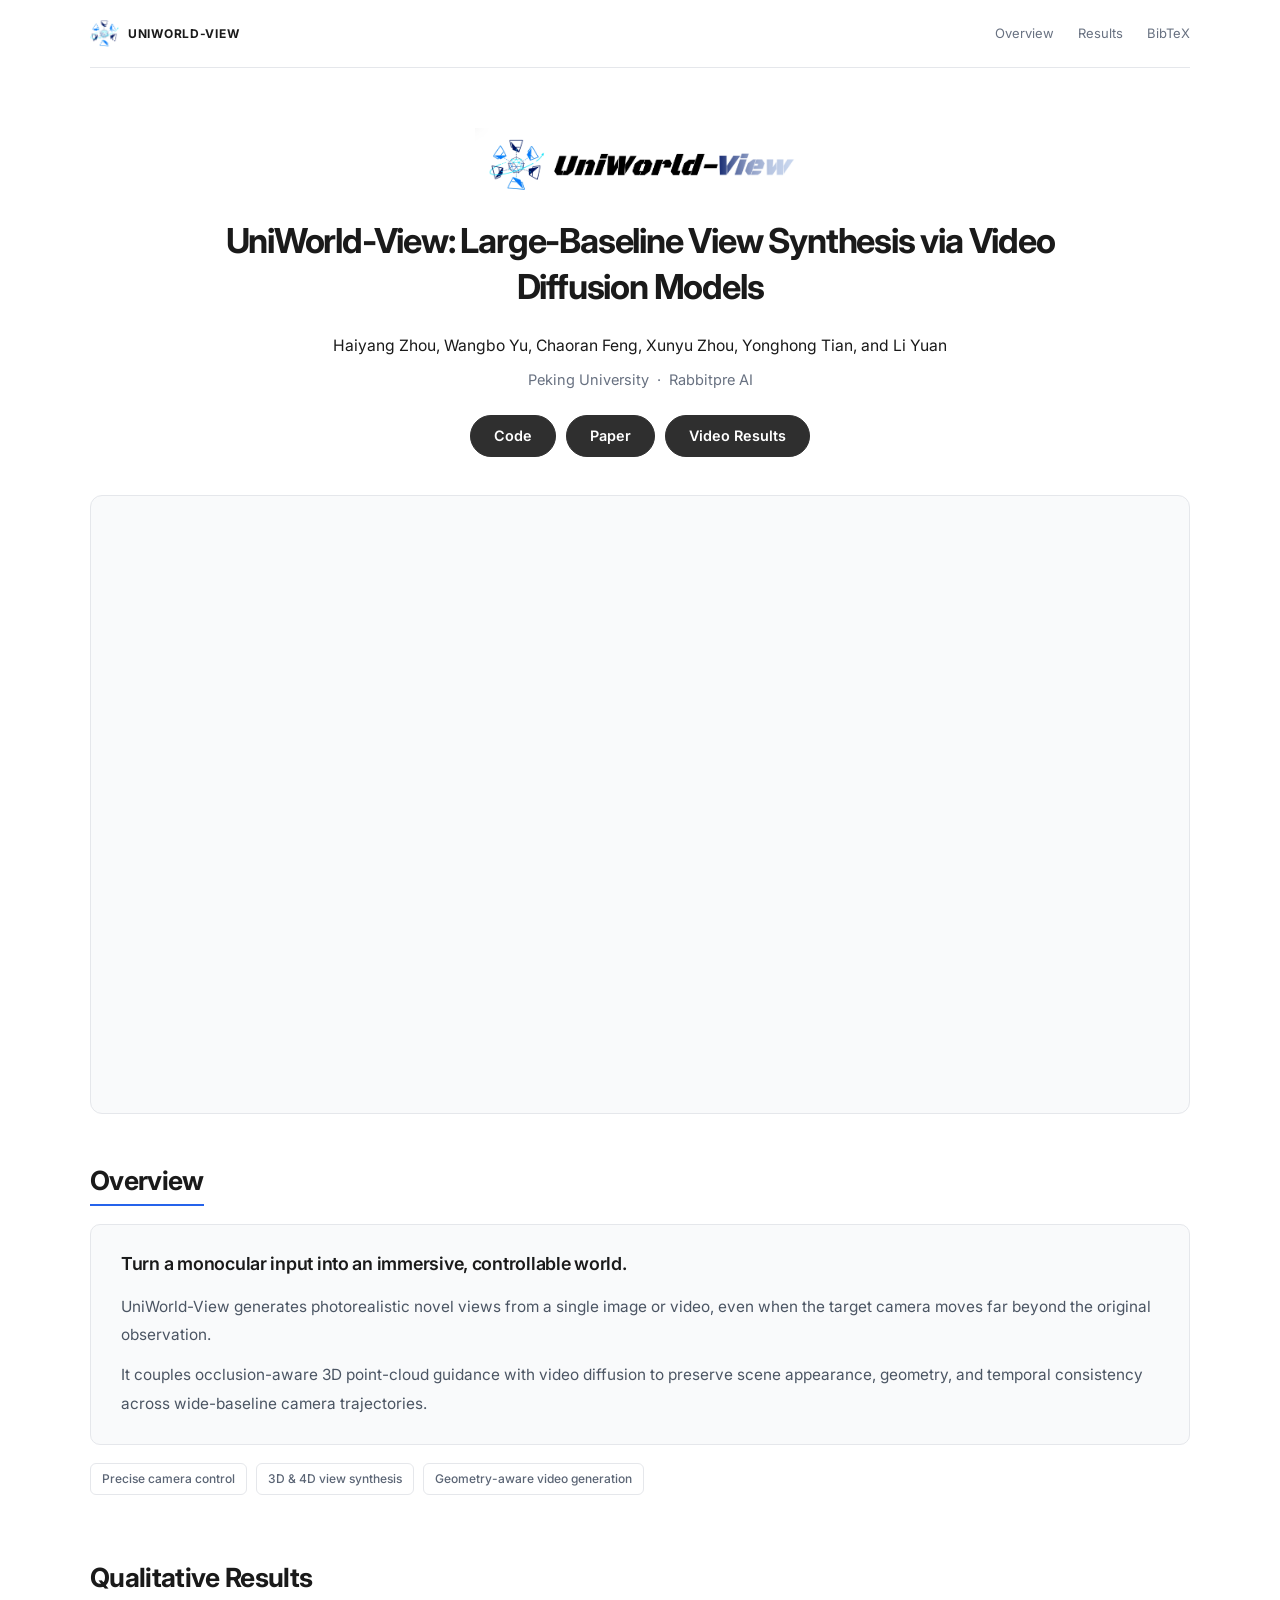
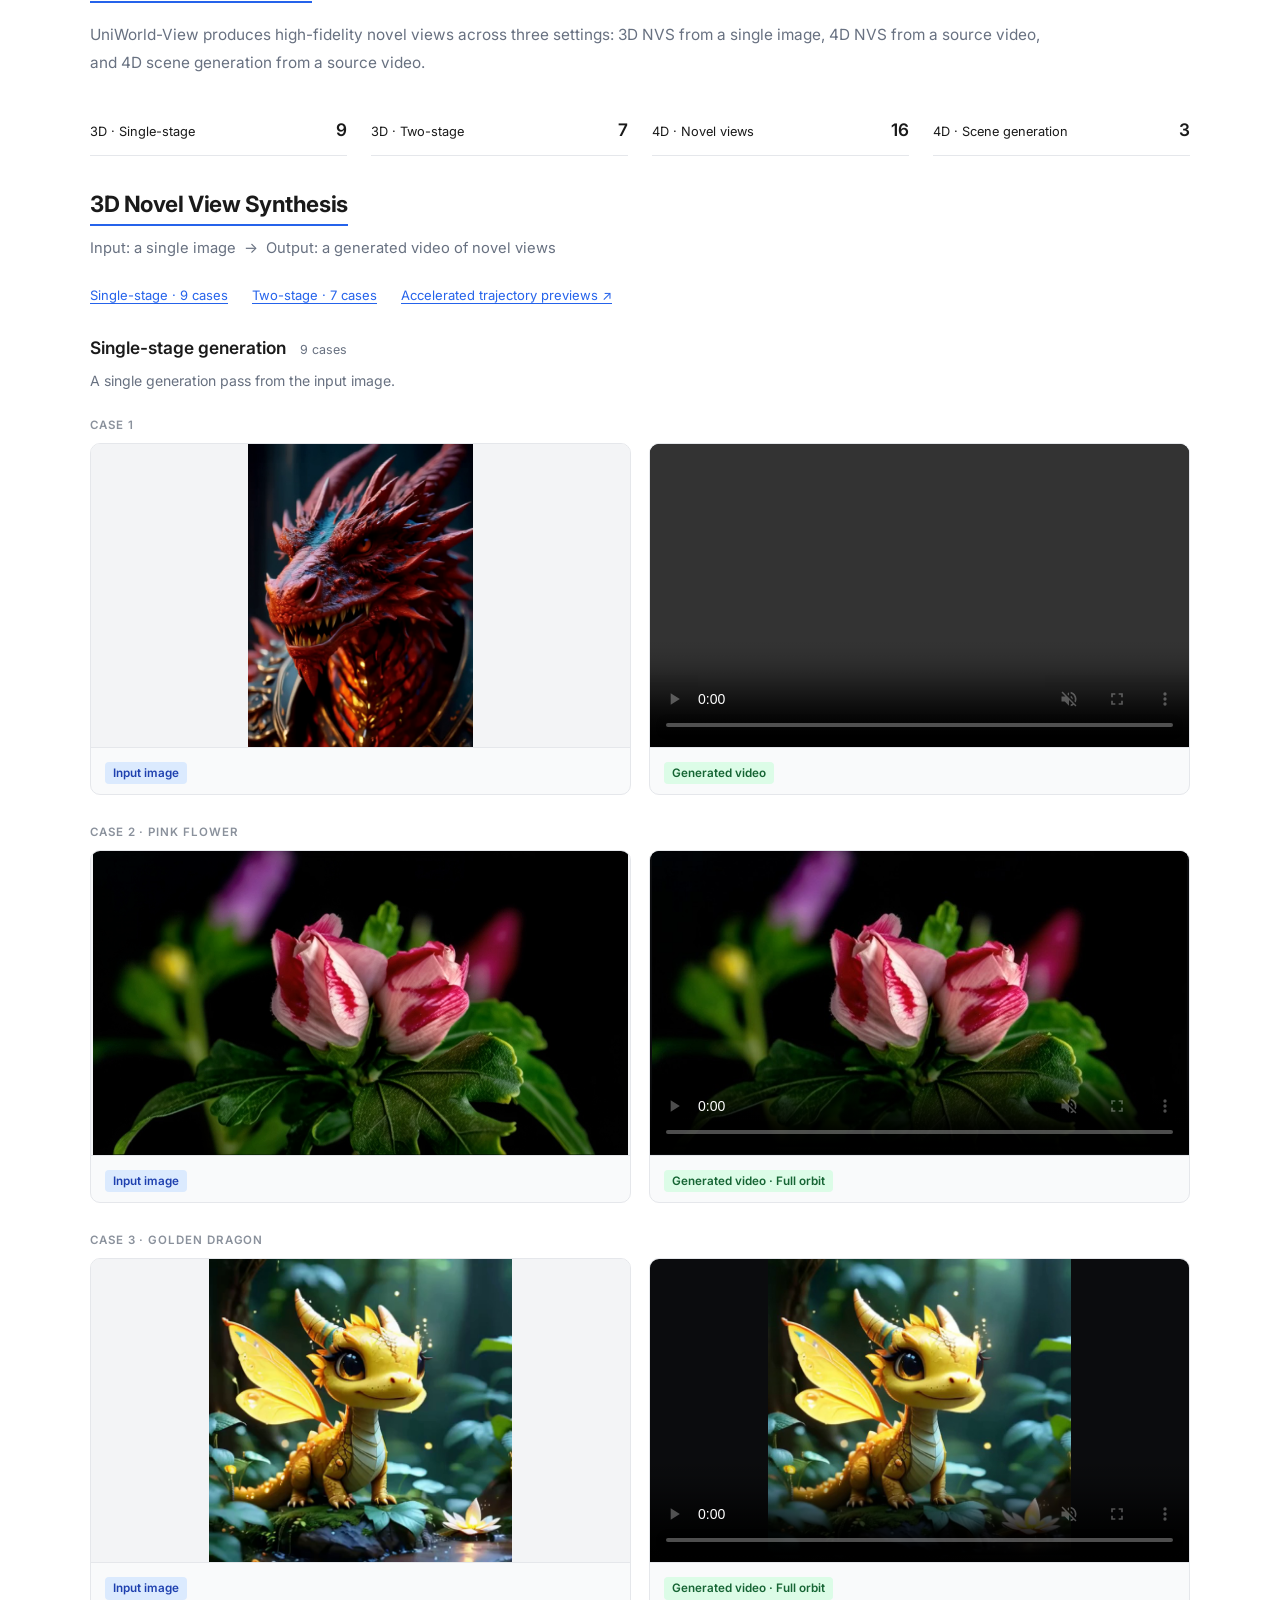
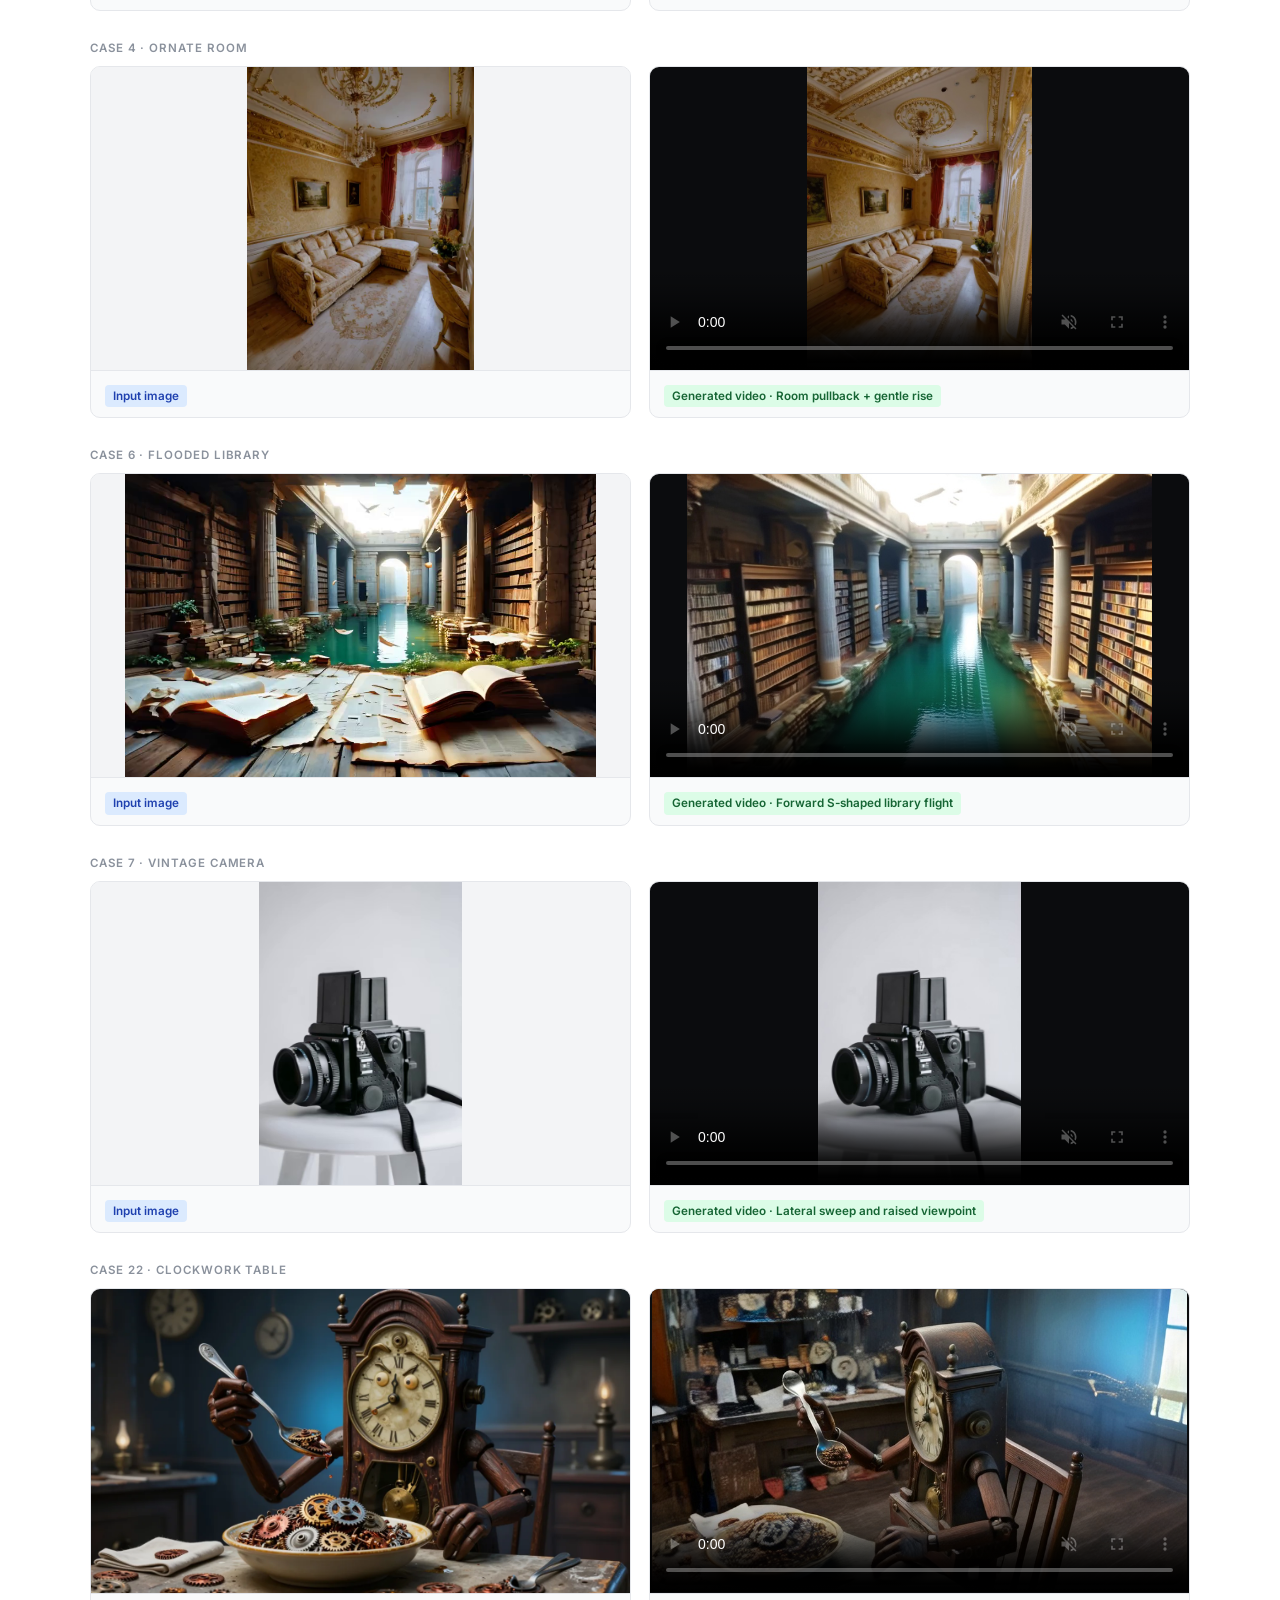
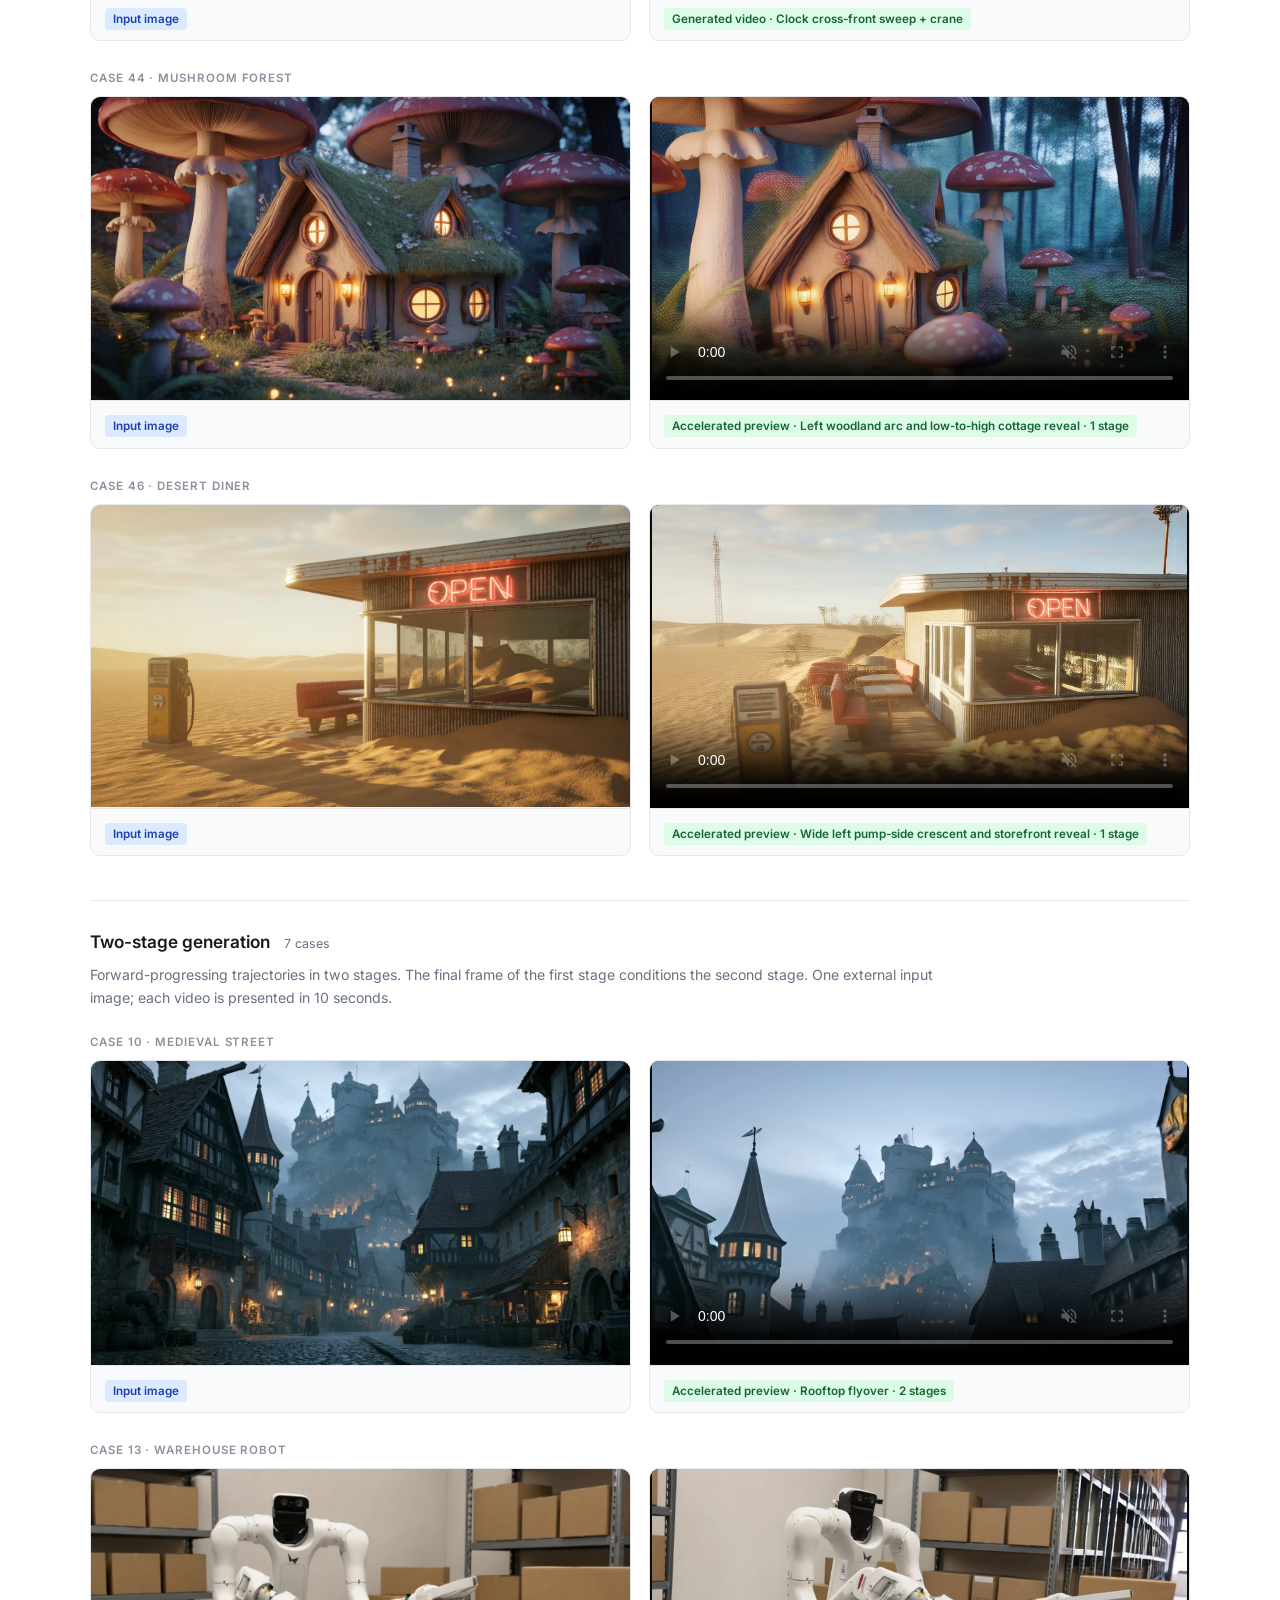
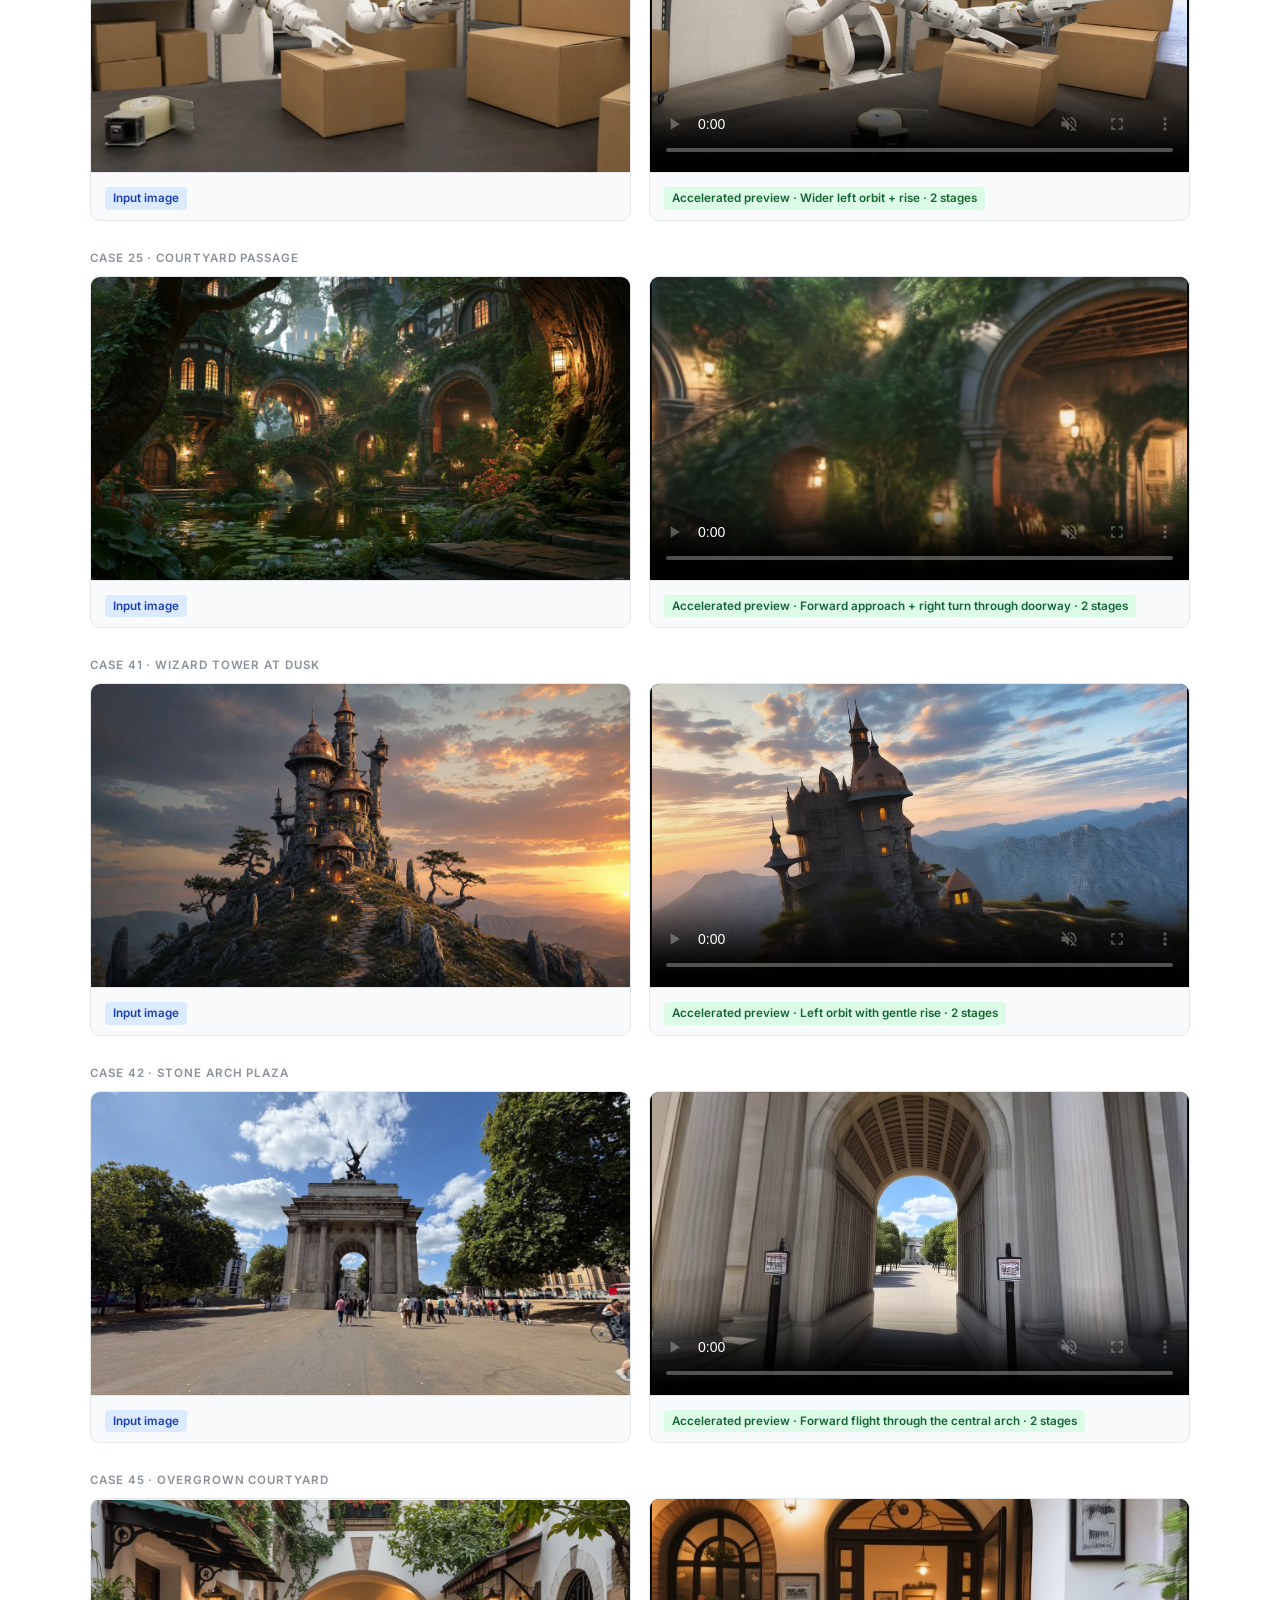
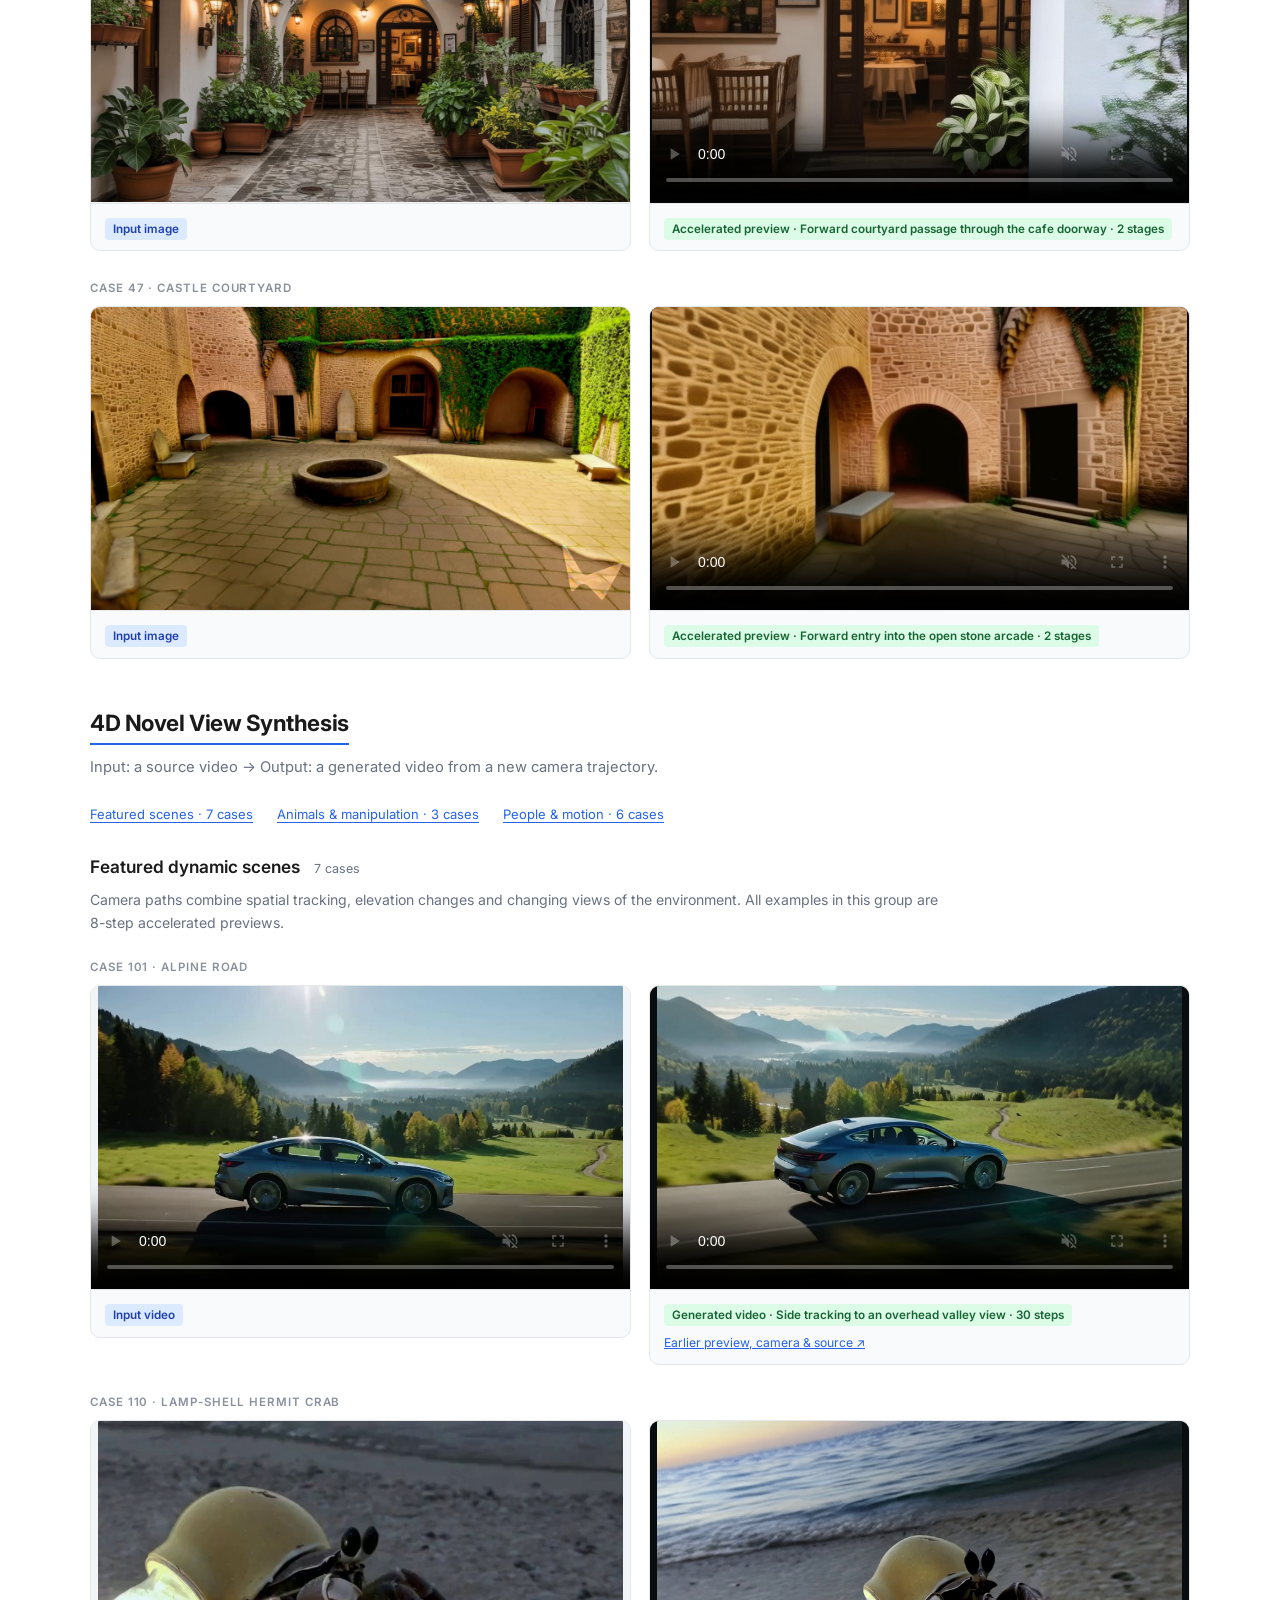
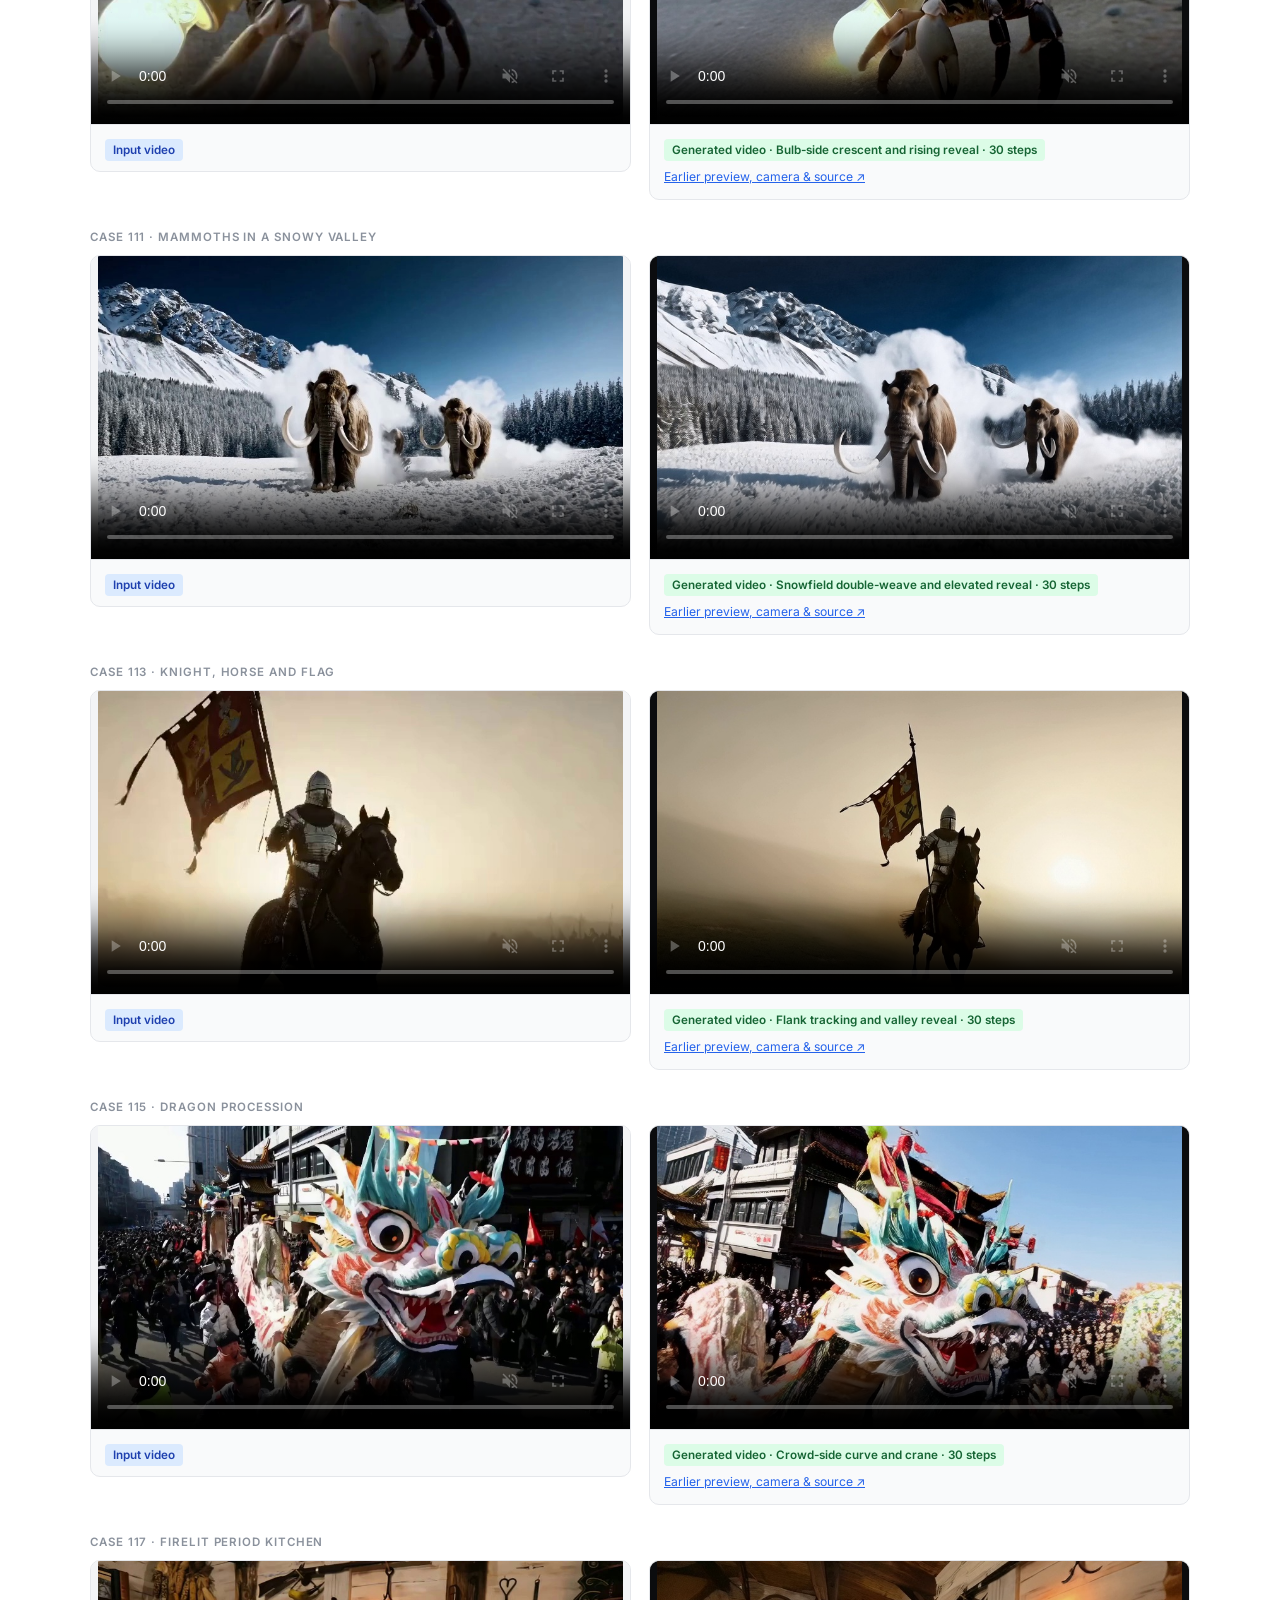
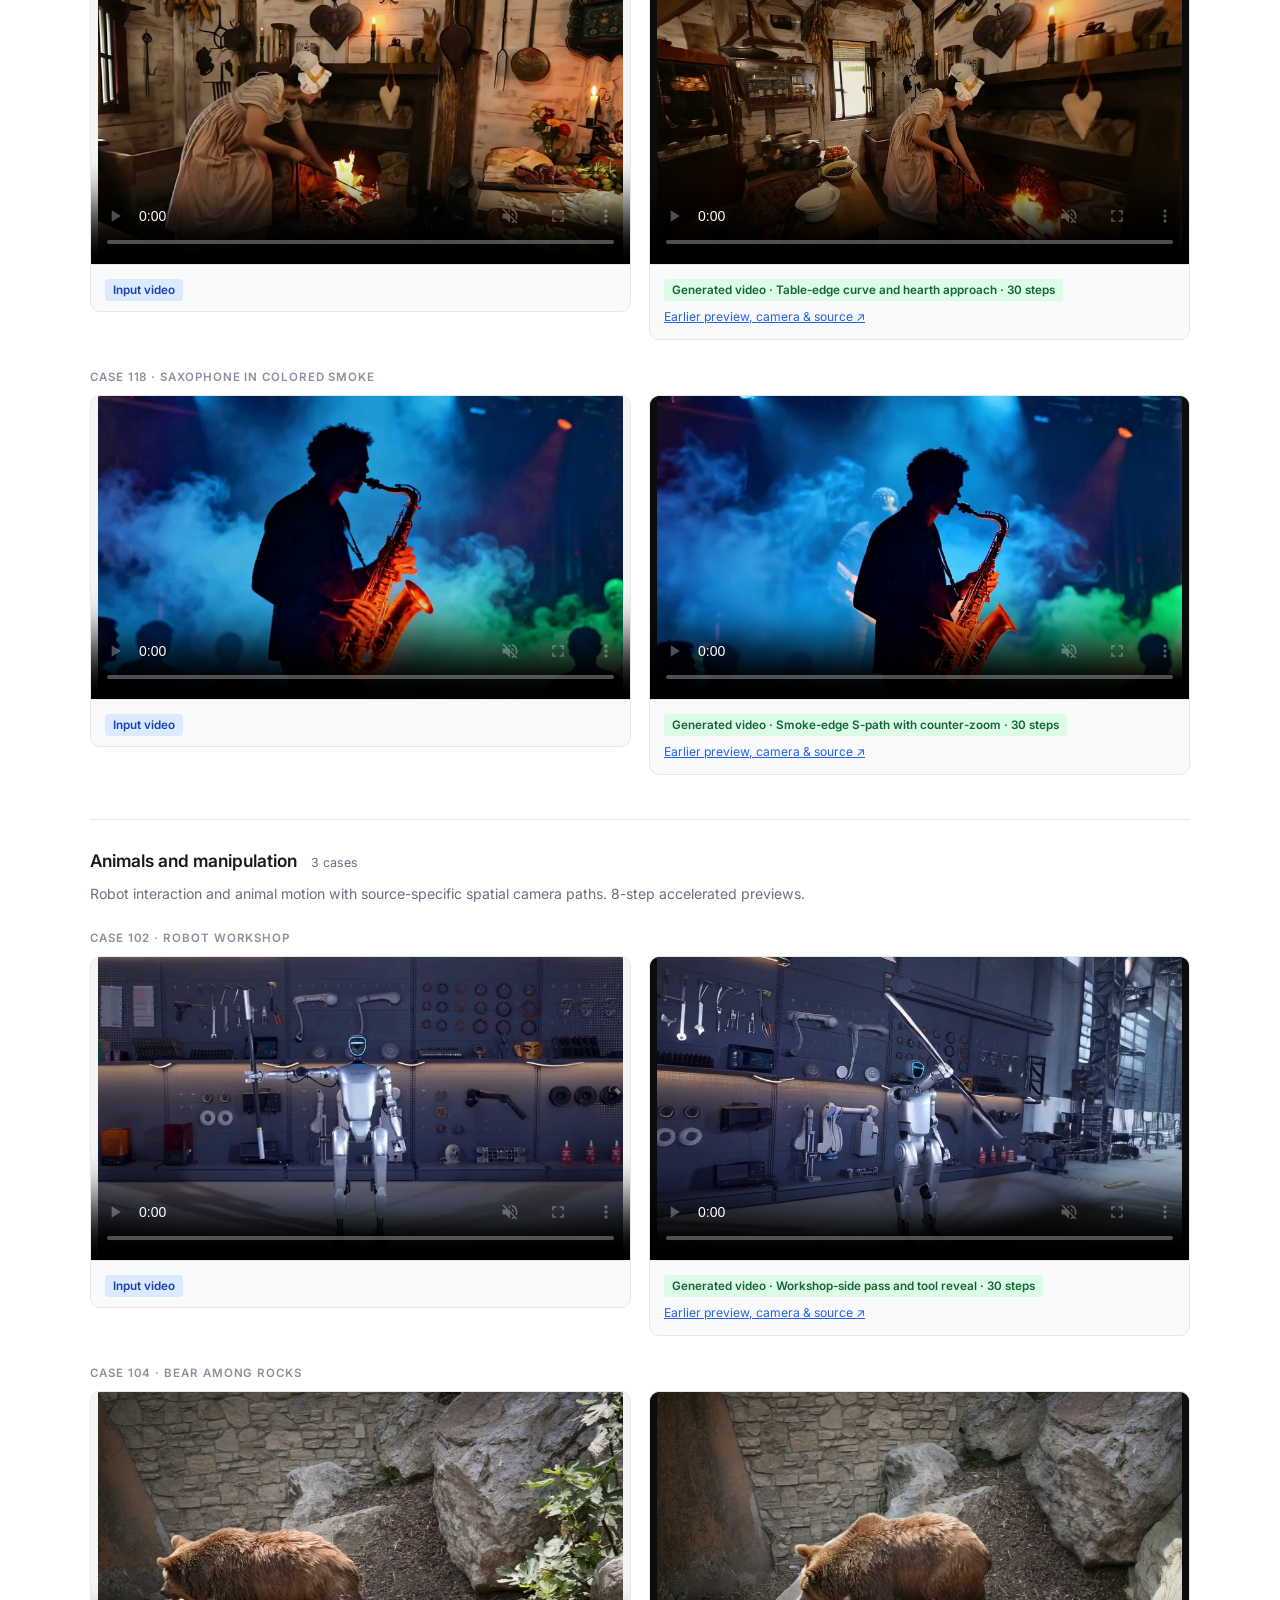
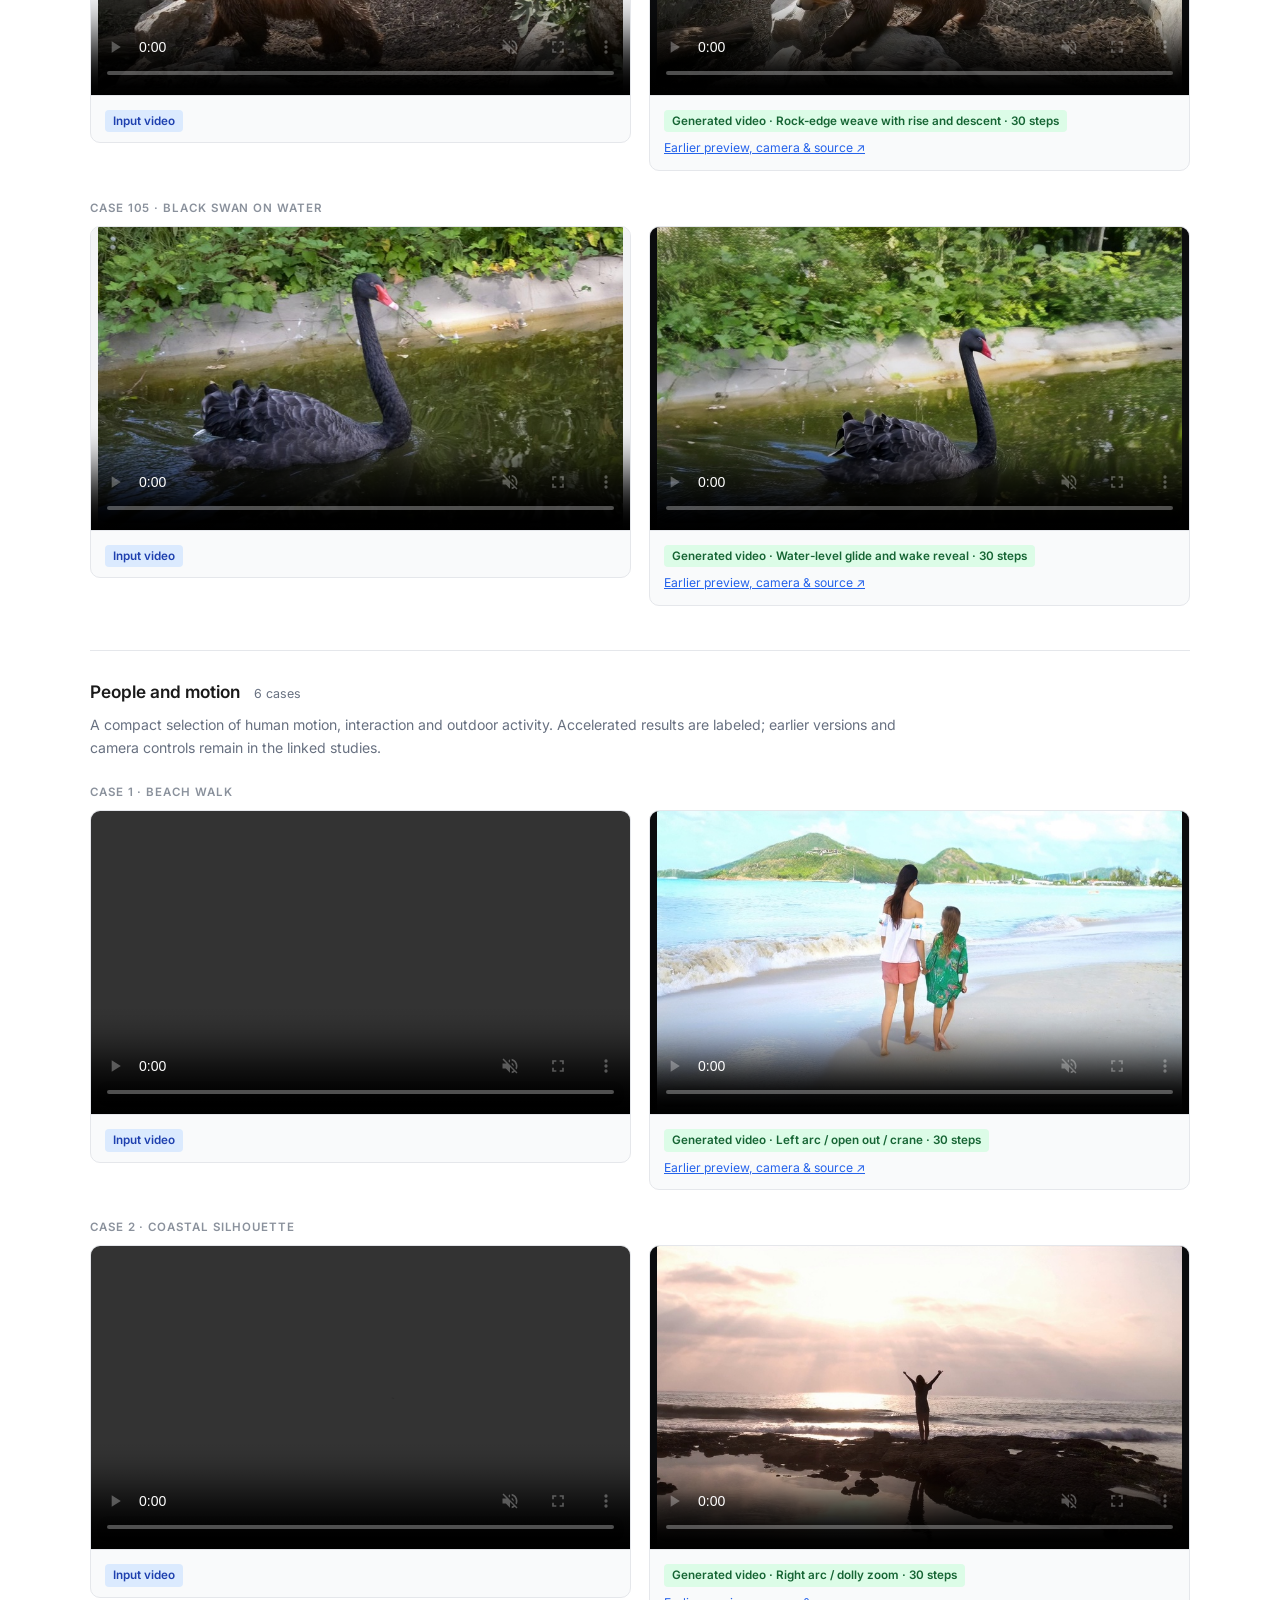
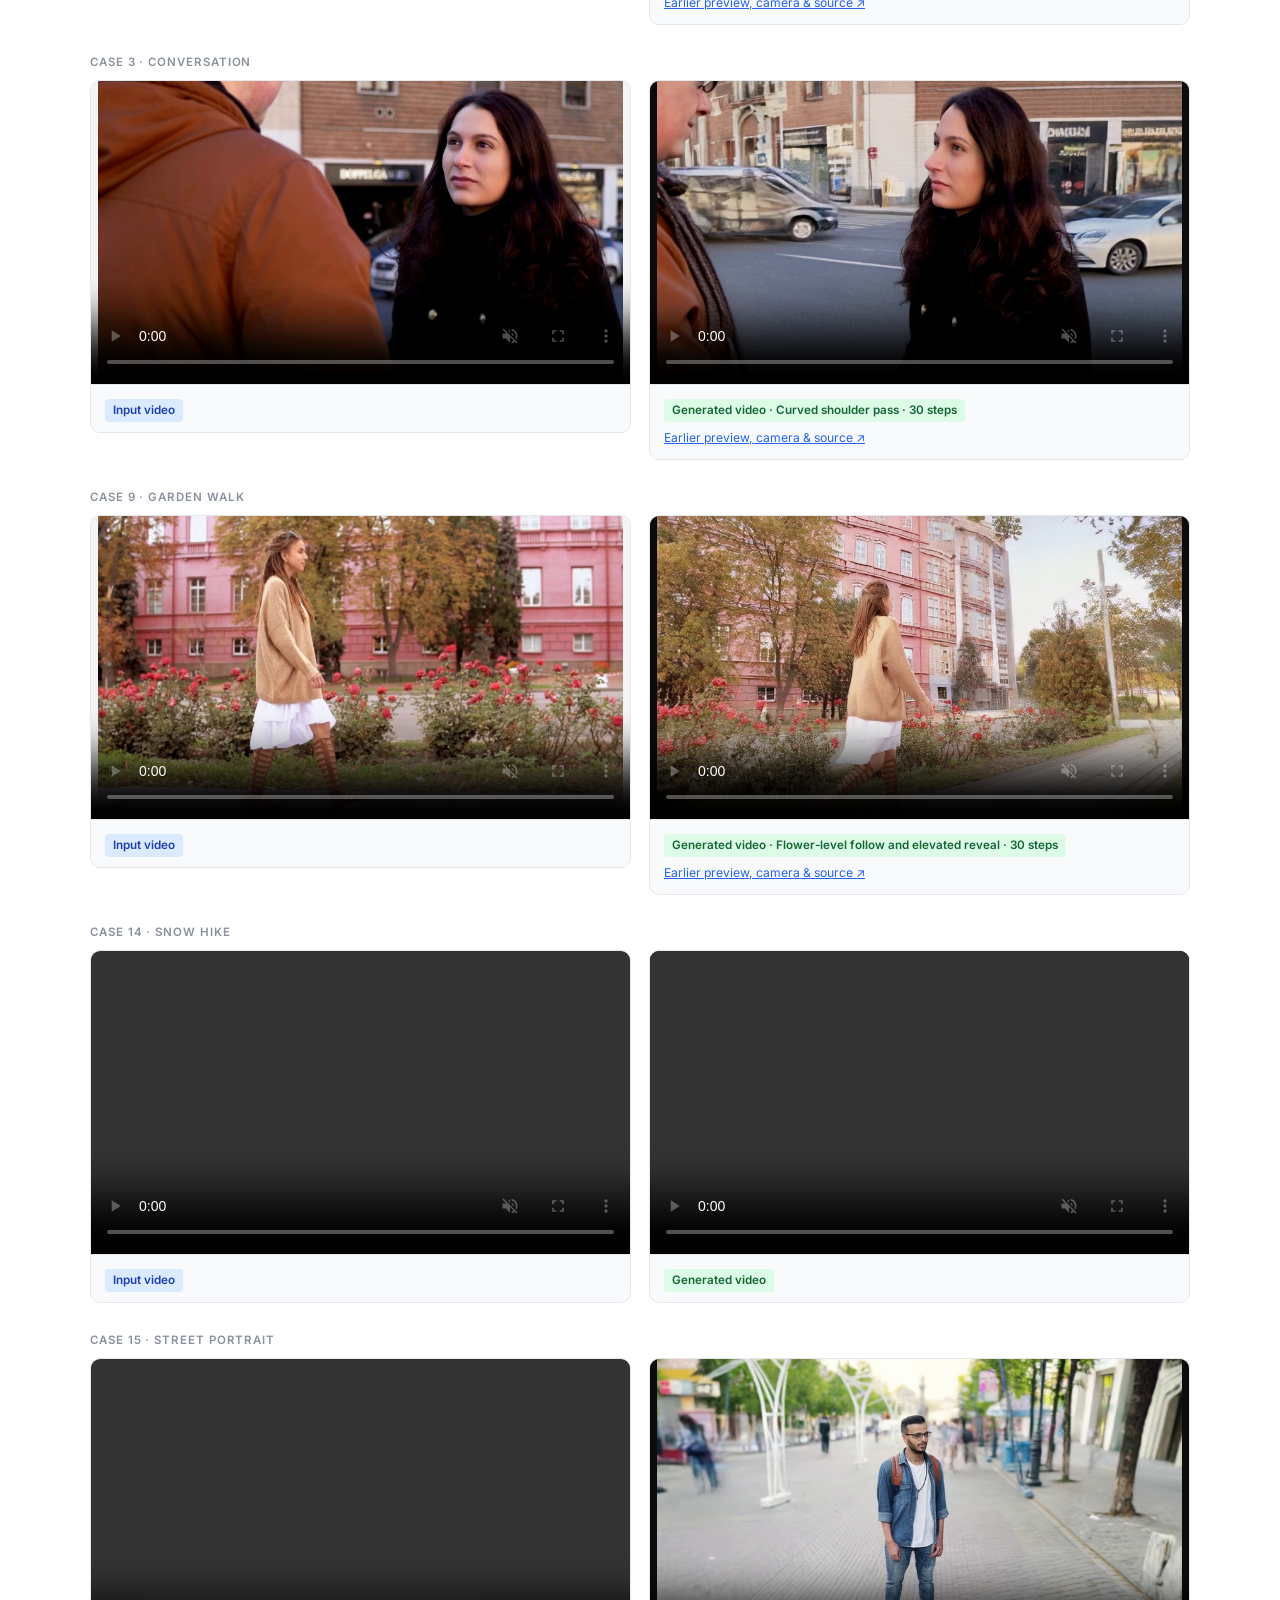
==== index.html @ 97b77b66 "Replace accelerated NVS previews with reviewed normal inference results" ====
<!DOCTYPE html>

<html lang="en"><head><meta charset="utf-8"/><meta content="width=device-width,initial-scale=1" name="viewport"/><meta content="UniWorld-View: Large-Baseline View Synthesis via Video Diffusion Models" name="description"/><title>UniWorld-View</title><link href="https://fonts.googleapis.com" rel="preconnect"/><link crossorigin="" href="https://fonts.gstatic.com" rel="preconnect"/><link href="https://fonts.googleapis.com/css2?family=Inter:wght@400;500;600;700;800&amp;display=swap" rel="stylesheet"/><link href="style.css?v=home-organized-20261120" rel="stylesheet"/></head><body><main><header><a class="brand" href="#top"><img alt="UniWorld-View logo" src="assets/images/logo.png"/>UNIWORLD-VIEW</a><nav><a href="#abstract">Overview</a><a href="#results">Results</a><a href="#citation">BibTeX</a></nav></header><section class="hero" id="top"><img alt="UniWorld-View" class="hero-title-logo" src="assets/images/logo-title.png"/><h1>UniWorld-View: Large-Baseline View Synthesis via Video Diffusion Models</h1><p class="authors">Haiyang Zhou, Wangbo Yu, Chaoran Feng, Xunyu Zhou, Yonghong Tian, and Li Yuan</p><p class="affiliation">Peking University  ·  Rabbitpre AI</p><div class="links"><a href="https://github.com/PKU-YuanGroup/UniWorld-View">Code</a><a href="https://arxiv.org/abs/2608.04701" rel="noreferrer" target="_blank">Paper</a><a href="#results">Video Results</a></div></section><section class="overview" id="abstract">
<div class="overview-demo"><iframe allow="accelerometer; autoplay; clipboard-write; encrypted-media; gyroscope; picture-in-picture; web-share" allowfullscreen="" frameborder="0" referrerpolicy="strict-origin-when-cross-origin" src="https://www.youtube.com/embed/ngqF_-NxFy0?rel=0&amp;modestbranding=1&amp;autoplay=1&amp;mute=1&amp;loop=1&amp;playlist=ngqF_-NxFy0" title="UniWorld-View demo"></iframe></div><h2>Overview</h2><div class="overview-grid"><h3 class="overview-lead">Turn a monocular input into an immersive, controllable world.</h3><div><p>UniWorld-View generates photorealistic novel views from a single image or video, even when the target camera moves far beyond the original observation.</p><p>It couples occlusion-aware 3D point-cloud guidance with video diffusion to preserve scene appearance, geometry, and temporal consistency across wide-baseline camera trajectories.</p></div></div><div class="capabilities"><span>Precise camera control</span><span>3D &amp; 4D view synthesis</span><span>Geometry-aware video generation</span></div></section><section id="results"><h2>Qualitative Results</h2><p class="section-intro">UniWorld-View produces high-fidelity novel views across three settings: 3D NVS from a single image, 4D NVS from a source video, and 4D scene generation from a source video.</p><nav aria-label="Browse results" class="results-index"><a href="#single-stage"><span>3D · Single-stage</span><strong>9</strong></a><a href="#two-stage"><span>3D · Two-stage</span><strong>7</strong></a><a href="#four-d-nvs"><span>4D · Novel views</span><strong>16</strong></a><a href="#four-d-scene"><span>4D · Scene generation</span><strong>3</strong></a></nav><div class="results-category" id="three-d-nvs"><h3>3D Novel View Synthesis</h3><p class="category-desc">Input: a single image  →  Output: a generated video of novel views</p><nav aria-label="3D NVS generation groups" class="generation-nav"><a href="#single-stage">Single-stage · 9 cases</a><a href="#two-stage">Two-stage · 7 cases</a><a href="fast-previews/">Accelerated trajectory previews ↗</a></nav><div aria-labelledby="single-stage-title" class="generation-group" id="single-stage"><h4 id="single-stage-title">Single-stage generation<span class="generation-count">9 cases</span></h4><p class="generation-desc">A single generation pass from the input image.</p><div class="case-row" data-case="1" data-setting="3d-nvs" data-stages="1" id="case-1"><div class="case-label">Case 1</div><div class="case-pair"><figure class="media-cell input-cell"><div class="media-frame"><img alt="3D NVS case 1 input" loading="lazy" src="assets/cases/3d-nvs/case-1-input.png"/></div><figcaption><span class="media-label source-label">Input image</span></figcaption></figure><figure class="media-cell output-cell"><div class="media-frame"><video controls="" loop="" muted="" playsinline="" preload="none"><source src="assets/cases/3d-nvs/case-1.mp4" type="video/mp4"/></video></div><figcaption><span class="media-label result-label">Generated video</span></figcaption></figure></div></div><div class="case-row" data-case="2" data-setting="3d-nvs" data-stages="1" id="case-2"><div class="case-label">Case 2 · Pink flower</div><div class="case-pair"><figure class="media-cell input-cell"><div class="media-frame"><img alt="Pink flower input image" loading="lazy" src="assets/cases/3d-nvs/case-2-input.png"/></div><figcaption><span class="media-label source-label">Input image</span></figcaption></figure><figure class="media-cell output-cell"><div class="media-frame"><video controls="" data-poster="assets/cases/3d-nvs/case-2-original-poster.jpg" loop="" muted="" playsinline="" preload="none"><source src="assets/cases/3d-nvs/case-2.mp4" type="video/mp4"/></video></div><figcaption><span class="media-label result-label">Generated video · Full orbit</span></figcaption></figure></div></div><div class="case-row" data-case="3" data-setting="3d-nvs" data-stages="1" id="case-3"><div class="case-label">Case 3 · Golden dragon</div><div class="case-pair"><figure class="media-cell input-cell"><div class="media-frame"><img alt="Golden dragon input image" loading="lazy" src="assets/cases/3d-nvs/case-3-input.png"/></div><figcaption><span class="media-label source-label">Input image</span></figcaption></figure><figure class="media-cell output-cell"><div class="media-frame"><video controls="" data-poster="assets/cases/3d-nvs/case-3-original-poster.jpg" loop="" muted="" playsinline="" preload="none"><source src="assets/cases/3d-nvs/case-3.mp4" type="video/mp4"/></video></div><figcaption><span class="media-label result-label">Generated video · Full orbit</span></figcaption></figure></div></div><div class="case-row" data-case="4" data-setting="3d-nvs" data-stages="1" id="case-4"><div class="case-label">Case 4 · Ornate room</div><div class="case-pair"><figure class="media-cell input-cell"><div class="media-frame"><img alt="Ornate room input image" loading="lazy" src="assets/cases/3d-nvs/case-4-input.webp?v=wide-v2-4029d40697"/></div><figcaption><span class="media-label source-label">Input image</span></figcaption></figure><figure class="media-cell output-cell"><div class="media-frame"><video controls="" data-poster="assets/cases/3d-nvs/case-4-poster.jpg?v=continuity-b4cb781d7943" loop="" muted="" playsinline="" preload="none"><source src="assets/cases/3d-nvs/case-4.mp4?v=continuity-b4cb781d7943" type="video/mp4"/></video></div><figcaption><span class="media-label result-label">Generated video · Room pullback + gentle rise</span></figcaption></figure></div></div><div class="case-row" data-case="6" data-setting="3d-nvs" data-stages="1" id="case-6"><div class="case-label">Case 6 · Flooded library</div><div class="case-pair"><figure class="media-cell input-cell"><div class="media-frame"><img alt="Flooded library input image" loading="lazy" src="assets/cases/3d-nvs/case-6-input.webp?v=wide-v2-e3fe68b88e"/></div><figcaption><span class="media-label source-label">Input image</span></figcaption></figure><figure class="media-cell output-cell"><div class="media-frame"><video controls="" data-poster="assets/cases/3d-nvs/case-6-poster.jpg?v=wide-v2-e3fe68b88e" loop="" muted="" playsinline="" preload="none"><source src="assets/cases/3d-nvs/case-6.mp4?v=wide-v2-e3fe68b88e" type="video/mp4"/></video></div><figcaption><span class="media-label result-label">Generated video · Forward S-shaped library flight</span></figcaption></figure></div></div><div class="case-row" data-case="7" data-setting="3d-nvs" data-stages="1" id="case-7"><div class="case-label">Case 7 · Vintage camera</div><div class="case-pair"><figure class="media-cell input-cell"><div class="media-frame"><img alt="Vintage camera input image" loading="lazy" src="assets/cases/3d-nvs/case-7-input.png"/></div><figcaption><span class="media-label source-label">Input image</span></figcaption></figure><figure class="media-cell output-cell"><div class="media-frame"><video controls="" data-poster="assets/cases/3d-nvs/case-7-original-poster.jpg" loop="" muted="" playsinline="" preload="none"><source src="assets/cases/3d-nvs/case-7.mp4" type="video/mp4"/></video></div><figcaption><span class="media-label result-label">Generated video · Lateral sweep and raised viewpoint</span></figcaption></figure></div></div><div class="case-row" data-case="22" data-setting="3d-nvs" data-stages="1" id="case-22"><div class="case-label">Case 22 · Clockwork table</div><div class="case-pair"><figure class="media-cell input-cell"><div class="media-frame"><img alt="Clockwork table input image" loading="lazy" src="assets/cases/3d-nvs/case-22-input.webp?v=wide-v2-2c1818da2e"/></div><figcaption><span class="media-label source-label">Input image</span></figcaption></figure><figure class="media-cell output-cell"><div class="media-frame"><video controls="" data-poster="assets/cases/3d-nvs/case-22-poster.jpg?v=wide-v2-2c1818da2e" loop="" muted="" playsinline="" preload="none"><source src="assets/cases/3d-nvs/case-22.mp4?v=wide-v2-2c1818da2e" type="video/mp4"/></video></div><figcaption><span class="media-label result-label">Generated video · Clock cross-front sweep + crane</span></figcaption></figure></div></div><div class="case-row" data-case="44" data-setting="3d-nvs" data-stages="1" id="case-44"><div class="case-label">Case 44 · Mushroom forest</div><div class="case-pair"><figure class="media-cell input-cell"><div class="media-frame"><img alt="Mushroom forest input image" loading="lazy" src="assets/cases/3d-nvs/case-44-input.png"/></div><figcaption><span class="media-label source-label">Input image</span></figcaption></figure><figure class="media-cell output-cell"><div class="media-frame"><video controls="" data-poster="fast-previews/mushroom_forest-poster.jpg?v=8650e680d85d" loop="" muted="" playsinline="" preload="none"><source src="fast-previews/mushroom_forest.mp4?v=8650e680d85d" type="video/mp4"/></video></div><figcaption><span class="media-label result-label">Accelerated preview · Left woodland arc and low-to-high cottage reveal · 1 stage</span></figcaption></figure></div></div><div class="case-row" data-case="46" data-setting="3d-nvs" data-stages="1" id="case-46"><div class="case-label">Case 46 · Desert diner</div><div class="case-pair"><figure class="media-cell input-cell"><div class="media-frame"><img alt="Desert diner input image" loading="lazy" src="assets/cases/3d-nvs/case-46-input.png"/></div><figcaption><span class="media-label source-label">Input image</span></figcaption></figure><figure class="media-cell output-cell"><div class="media-frame"><video controls="" data-poster="fast-previews/desert_diner-poster.jpg?v=baf9dd021ac8" loop="" muted="" playsinline="" preload="none"><source src="fast-previews/desert_diner.mp4?v=baf9dd021ac8" type="video/mp4"/></video></div><figcaption><span class="media-label result-label">Accelerated preview · Wide left pump-side crescent and storefront reveal · 1 stage</span></figcaption></figure></div></div></div><div aria-labelledby="two-stage-title" class="generation-group" id="two-stage"><h4 id="two-stage-title">Two-stage generation<span class="generation-count">7 cases</span></h4><p class="generation-desc">Forward-progressing trajectories in two stages. The final frame of the first stage conditions the second stage. One external input image; each video is presented in 10 seconds.</p><div class="case-row" data-case="10" data-setting="3d-nvs" data-stages="2" id="case-10"><div class="case-label">Case 10 · Medieval street</div><div class="case-pair"><figure class="media-cell input-cell"><div class="media-frame"><img alt="Single-image medieval street input" loading="lazy" src="assets/cases/3d-nvs/case-10-input.webp"/></div><figcaption><span class="media-label source-label">Input image</span></figcaption></figure><figure class="media-cell output-cell"><div class="media-frame"><video controls="" data-poster="assets/cases/3d-nvs/case-10-poster.jpg?v=continuity-237012edfbe5" loop="" muted="" playsinline="" preload="none"><source src="assets/cases/3d-nvs/case-10.mp4?v=continuity-237012edfbe5" type="video/mp4"/></video></div><figcaption><span class="media-label result-label">Accelerated preview · Rooftop flyover · 2 stages</span></figcaption></figure></div></div><div class="case-row" data-case="13" data-setting="3d-nvs" data-stages="2" id="case-13"><div class="case-label">Case 13 · Warehouse robot</div><div class="case-pair"><figure class="media-cell input-cell"><div class="media-frame"><img alt="Warehouse robot input image" loading="lazy" src="assets/cases/3d-nvs/case-13-input.webp?v=refine-v3-6edc62e027"/></div><figcaption><span class="media-label source-label">Input image</span></figcaption></figure><figure class="media-cell output-cell"><div class="media-frame"><video controls="" data-poster="assets/cases/3d-nvs/case-13-poster.jpg?v=continuity-28f93ca320d2" loop="" muted="" playsinline="" preload="none"><source src="assets/cases/3d-nvs/case-13.mp4?v=continuity-28f93ca320d2" type="video/mp4"/></video></div><figcaption><span class="media-label result-label">Accelerated preview · Wider left orbit + rise · 2 stages</span></figcaption></figure></div></div><div class="case-row" data-case="25" data-setting="3d-nvs" data-stages="2" id="case-25"><div class="case-label">Case 25 · Courtyard passage</div><div class="case-pair"><figure class="media-cell input-cell"><div class="media-frame"><img alt="Courtyard passage input image" loading="lazy" src="assets/cases/3d-nvs/case-25-input.webp?v=refine-v3-456bffc496"/></div><figcaption><span class="media-label source-label">Input image</span></figcaption></figure><figure class="media-cell output-cell"><div class="media-frame"><video controls="" data-poster="assets/cases/3d-nvs/case-25-poster.jpg?v=right-entry-dcef5c7ab044" loop="" muted="" playsinline="" preload="none"><source src="assets/cases/3d-nvs/case-25.mp4?v=right-entry-dcef5c7ab044" type="video/mp4"/></video></div><figcaption><span class="media-label result-label">Accelerated preview · Forward approach + right turn through doorway · 2 stages</span></figcaption></figure></div></div><div class="case-row" data-case="41" data-setting="3d-nvs" data-stages="2" id="case-41"><div class="case-label">Case 41 · Wizard tower at dusk</div><div class="case-pair"><figure class="media-cell input-cell"><div class="media-frame"><img alt="Wizard tower at dusk input image" loading="lazy" src="fast-previews/wizard_tower_2stage-input.webp"/></div><figcaption><span class="media-label source-label">Input image</span></figcaption></figure><figure class="media-cell output-cell"><div class="media-frame"><video controls="" data-poster="fast-previews/wizard_tower_2stage-poster.jpg?v=left-orbit-7746c0d2321b" loop="" muted="" playsinline="" preload="none"><source src="fast-previews/wizard_tower_2stage.mp4?v=left-orbit-7746c0d2321b" type="video/mp4"/></video></div><figcaption><span class="media-label result-label">Accelerated preview · Left orbit with gentle rise · 2 stages</span></figcaption></figure></div></div><div class="case-row" data-case="42" data-setting="3d-nvs" data-stages="2" id="case-42"><div class="case-label">Case 42 · Stone arch plaza</div><div class="case-pair"><figure class="media-cell input-cell"><div class="media-frame"><img alt="Stone arch plaza input image" loading="lazy" src="fast-previews/arc_2stage-input.webp"/></div><figcaption><span class="media-label source-label">Input image</span></figcaption></figure><figure class="media-cell output-cell"><div class="media-frame"><video controls="" data-poster="fast-previews/arc_2stage-poster.jpg?v=central-flythrough-9bc8a915d7a6" loop="" muted="" playsinline="" preload="none"><source src="fast-previews/arc_2stage.mp4?v=central-flythrough-9bc8a915d7a6" type="video/mp4"/></video></div><figcaption><span class="media-label result-label">Accelerated preview · Forward flight through the central arch · 2 stages</span></figcaption></figure></div></div><div class="case-row" data-case="45" data-setting="3d-nvs" data-stages="2" id="case-45"><div class="case-label">Case 45 · Overgrown courtyard</div><div class="case-pair"><figure class="media-cell input-cell"><div class="media-frame"><img alt="Overgrown courtyard input image" loading="lazy" src="assets/cases/3d-nvs/case-45-input.png"/></div><figcaption><span class="media-label source-label">Input image</span></figcaption></figure><figure class="media-cell output-cell"><div class="media-frame"><video controls="" data-poster="fast-previews/overgrown_court-poster.jpg?v=entry-94c35b6d0592" loop="" muted="" playsinline="" preload="none"><source src="fast-previews/overgrown_court.mp4?v=entry-94c35b6d0592" type="video/mp4"/></video></div><figcaption><span class="media-label result-label">Accelerated preview · Forward courtyard passage through the cafe doorway · 2 stages</span></figcaption></figure></div></div><div class="case-row" data-case="47" data-setting="3d-nvs" data-stages="2" id="case-47"><div class="case-label">Case 47 · Castle courtyard</div><div class="case-pair"><figure class="media-cell input-cell"><div class="media-frame"><img alt="Castle courtyard input image" loading="lazy" src="assets/cases/3d-nvs/case-47-input.png"/></div><figcaption><span class="media-label source-label">Input image</span></figcaption></figure><figure class="media-cell output-cell"><div class="media-frame"><video controls="" data-poster="fast-previews/castle_court-poster.jpg?v=entry-a1b68daf0a80" loop="" muted="" playsinline="" preload="none"><source src="fast-previews/castle_court.mp4?v=entry-a1b68daf0a80" type="video/mp4"/></video></div><figcaption><span class="media-label result-label">Accelerated preview · Forward entry into the open stone arcade · 2 stages</span></figcaption></figure></div></div></div></div><div class="results-category" id="four-d-nvs"><h3>4D Novel View Synthesis</h3><p class="category-desc">Input: a source video → Output: a generated video from a new camera trajectory.</p><nav aria-label="4D NVS collections" class="generation-nav"><a href="#featured-dynamic">Featured scenes · 7 cases</a><a href="#animals-manipulation">Animals &amp; manipulation · 3 cases</a><a href="#more-dynamic">People &amp; motion · 6 cases</a></nav><div class="generation-group" id="featured-dynamic"><h4>Featured dynamic scenes<span class="generation-count">7 cases</span></h4><p class="generation-desc">Camera paths combine spatial tracking, elevation changes and changing views of the environment. All examples in this group are 8-step accelerated previews.</p><div class="case-row" data-case="101" data-inference="normal" data-lora="false" data-setting="4d-nvs" data-stages="1" data-steps="30" id="four-d-case-101"><div class="case-label">Case 101 · Alpine road</div><div class="case-pair"><figure class="media-cell input-cell"><div class="media-frame"><video controls="" data-poster="4d-reference-studies/case-101-source.jpg" loop="" muted="" playsinline="" preload="none"><source src="4d-reference-studies/case-101-source.mp4" type="video/mp4"/></video></div><figcaption><span class="media-label source-label">Input video</span></figcaption></figure><figure class="media-cell output-cell"><div class="media-frame"><video controls="" data-poster="full-quality/4d-case-101-poster.jpg?v=e03fb8f5cf2a" loop="" muted="" playsinline="" preload="none"><source src="full-quality/4d-case-101.mp4?v=9973cc155b98" type="video/mp4"/></video></div><figcaption><span class="media-label result-label">Generated video · Side tracking to an overhead valley view · 30 steps</span><br/><a class="camera-link" href="4d-reference-studies/#four-d-case-101">Earlier preview, camera &amp; source ↗</a></figcaption></figure></div></div><div class="case-row" data-case="110" data-inference="normal" data-lora="false" data-setting="4d-nvs" data-stages="1" data-steps="30" id="four-d-case-110"><div class="case-label">Case 110 · Lamp-shell hermit crab</div><div class="case-pair"><figure class="media-cell input-cell"><div class="media-frame"><video controls="" data-poster="4d-fancy-studies/case-110-source.jpg" loop="" muted="" playsinline="" preload="none"><source src="4d-fancy-studies/case-110-source.mp4" type="video/mp4"/></video></div><figcaption><span class="media-label source-label">Input video</span></figcaption></figure><figure class="media-cell output-cell"><div class="media-frame"><video controls="" data-poster="full-quality/4d-case-110-poster.jpg?v=0d3200482118" loop="" muted="" playsinline="" preload="none"><source src="full-quality/4d-case-110.mp4?v=49c550134239" type="video/mp4"/></video></div><figcaption><span class="media-label result-label">Generated video · Bulb-side crescent and rising reveal · 30 steps</span><br/><a class="camera-link" href="4d-fancy-studies/#four-d-case-110">Earlier preview, camera &amp; source ↗</a></figcaption></figure></div></div><div class="case-row" data-case="111" data-inference="normal" data-lora="false" data-setting="4d-nvs" data-stages="1" data-steps="30" id="four-d-case-111"><div class="case-label">Case 111 · Mammoths in a snowy valley</div><div class="case-pair"><figure class="media-cell input-cell"><div class="media-frame"><video controls="" data-poster="4d-fancy-studies/case-111-source.jpg" loop="" muted="" playsinline="" preload="none"><source src="4d-fancy-studies/case-111-source.mp4" type="video/mp4"/></video></div><figcaption><span class="media-label source-label">Input video</span></figcaption></figure><figure class="media-cell output-cell"><div class="media-frame"><video controls="" data-poster="full-quality/4d-case-111-poster.jpg?v=bd2ff54e4066" loop="" muted="" playsinline="" preload="none"><source src="full-quality/4d-case-111.mp4?v=b9ff433e7aff" type="video/mp4"/></video></div><figcaption><span class="media-label result-label">Generated video · Snowfield double-weave and elevated reveal · 30 steps</span><br/><a class="camera-link" href="4d-fancy-studies/#four-d-case-111">Earlier preview, camera &amp; source ↗</a></figcaption></figure></div></div><div class="case-row" data-case="113" data-inference="normal" data-lora="false" data-setting="4d-nvs" data-stages="1" data-steps="30" id="four-d-case-113"><div class="case-label">Case 113 · Knight, horse and flag</div><div class="case-pair"><figure class="media-cell input-cell"><div class="media-frame"><video controls="" data-poster="4d-fancy-studies/case-113-source.jpg" loop="" muted="" playsinline="" preload="none"><source src="4d-fancy-studies/case-113-source.mp4" type="video/mp4"/></video></div><figcaption><span class="media-label source-label">Input video</span></figcaption></figure><figure class="media-cell output-cell"><div class="media-frame"><video controls="" data-poster="full-quality/4d-case-113-poster.jpg?v=aeee3186bcd9" loop="" muted="" playsinline="" preload="none"><source src="full-quality/4d-case-113.mp4?v=877d0dd15dd0" type="video/mp4"/></video></div><figcaption><span class="media-label result-label">Generated video · Flank tracking and valley reveal · 30 steps</span><br/><a class="camera-link" href="4d-fancy-studies/#four-d-case-113">Earlier preview, camera &amp; source ↗</a></figcaption></figure></div></div><div class="case-row" data-case="115" data-inference="normal" data-lora="false" data-setting="4d-nvs" data-stages="1" data-steps="30" id="four-d-case-115"><div class="case-label">Case 115 · Dragon procession</div><div class="case-pair"><figure class="media-cell input-cell"><div class="media-frame"><video controls="" data-poster="4d-fancy-studies/case-115-source.jpg" loop="" muted="" playsinline="" preload="none"><source src="4d-fancy-studies/case-115-source.mp4" type="video/mp4"/></video></div><figcaption><span class="media-label source-label">Input video</span></figcaption></figure><figure class="media-cell output-cell"><div class="media-frame"><video controls="" data-poster="full-quality/4d-case-115-poster.jpg?v=591a06e0439c" loop="" muted="" playsinline="" preload="none"><source src="full-quality/4d-case-115.mp4?v=e4dafdf2635c" type="video/mp4"/></video></div><figcaption><span class="media-label result-label">Generated video · Crowd-side curve and crane · 30 steps</span><br/><a class="camera-link" href="4d-fancy-studies/#four-d-case-115">Earlier preview, camera &amp; source ↗</a></figcaption></figure></div></div><div class="case-row" data-case="117" data-inference="normal" data-lora="false" data-setting="4d-nvs" data-stages="1" data-steps="30" id="four-d-case-117"><div class="case-label">Case 117 · Firelit period kitchen</div><div class="case-pair"><figure class="media-cell input-cell"><div class="media-frame"><video controls="" data-poster="4d-fancy-studies/case-117-source.jpg" loop="" muted="" playsinline="" preload="none"><source src="4d-fancy-studies/case-117-source.mp4" type="video/mp4"/></video></div><figcaption><span class="media-label source-label">Input video</span></figcaption></figure><figure class="media-cell output-cell"><div class="media-frame"><video controls="" data-poster="full-quality/4d-case-117-poster.jpg?v=2db3ee5c05bd" loop="" muted="" playsinline="" preload="none"><source src="full-quality/4d-case-117.mp4?v=118e5c3878e7" type="video/mp4"/></video></div><figcaption><span class="media-label result-label">Generated video · Table-edge curve and hearth approach · 30 steps</span><br/><a class="camera-link" href="4d-fancy-studies/#four-d-case-117">Earlier preview, camera &amp; source ↗</a></figcaption></figure></div></div><div class="case-row" data-case="118" data-inference="normal" data-lora="false" data-setting="4d-nvs" data-stages="1" data-steps="30" id="four-d-case-118"><div class="case-label">Case 118 · Saxophone in colored smoke</div><div class="case-pair"><figure class="media-cell input-cell"><div class="media-frame"><video controls="" data-poster="4d-fancy-studies/case-118-source.jpg" loop="" muted="" playsinline="" preload="none"><source src="4d-fancy-studies/case-118-source.mp4" type="video/mp4"/></video></div><figcaption><span class="media-label source-label">Input video</span></figcaption></figure><figure class="media-cell output-cell"><div class="media-frame"><video controls="" data-poster="full-quality/4d-case-118-poster.jpg?v=9914e148535d" loop="" muted="" playsinline="" preload="none"><source src="full-quality/4d-case-118.mp4?v=5989e0951722" type="video/mp4"/></video></div><figcaption><span class="media-label result-label">Generated video · Smoke-edge S-path with counter-zoom · 30 steps</span><br/><a class="camera-link" href="4d-fancy-studies/#four-d-case-118">Earlier preview, camera &amp; source ↗</a></figcaption></figure></div></div></div><div class="generation-group" id="animals-manipulation"><h4>Animals and manipulation<span class="generation-count">3 cases</span></h4><p class="generation-desc">Robot interaction and animal motion with source-specific spatial camera paths. 8-step accelerated previews.</p><div class="case-row" data-case="102" data-inference="normal" data-lora="false" data-setting="4d-nvs" data-stages="1" data-steps="30" id="four-d-case-102"><div class="case-label">Case 102 · Robot workshop</div><div class="case-pair"><figure class="media-cell input-cell"><div class="media-frame"><video controls="" data-poster="4d-nonhuman-studies/case-102-source.jpg" loop="" muted="" playsinline="" preload="none"><source src="4d-nonhuman-studies/case-102-source.mp4" type="video/mp4"/></video></div><figcaption><span class="media-label source-label">Input video</span></figcaption></figure><figure class="media-cell output-cell"><div class="media-frame"><video controls="" data-poster="full-quality/4d-case-102-poster.jpg?v=0cae1e85d0d3" loop="" muted="" playsinline="" preload="none"><source src="full-quality/4d-case-102.mp4?v=9fe0abb6718f" type="video/mp4"/></video></div><figcaption><span class="media-label result-label">Generated video · Workshop-side pass and tool reveal · 30 steps</span><br/><a class="camera-link" href="4d-nonhuman-studies/#four-d-case-102">Earlier preview, camera &amp; source ↗</a></figcaption></figure></div></div><div class="case-row" data-case="104" data-inference="normal" data-lora="false" data-setting="4d-nvs" data-stages="1" data-steps="30" id="four-d-case-104"><div class="case-label">Case 104 · Bear among rocks</div><div class="case-pair"><figure class="media-cell input-cell"><div class="media-frame"><video controls="" data-poster="4d-nonhuman-studies/case-104-source.jpg" loop="" muted="" playsinline="" preload="none"><source src="4d-nonhuman-studies/case-104-source.mp4" type="video/mp4"/></video></div><figcaption><span class="media-label source-label">Input video</span></figcaption></figure><figure class="media-cell output-cell"><div class="media-frame"><video controls="" data-poster="full-quality/4d-case-104-poster.jpg?v=f838b524f659" loop="" muted="" playsinline="" preload="none"><source src="full-quality/4d-case-104.mp4?v=e40d1b2776e4" type="video/mp4"/></video></div><figcaption><span class="media-label result-label">Generated video · Rock-edge weave with rise and descent · 30 steps</span><br/><a class="camera-link" href="4d-nonhuman-studies/#four-d-case-104">Earlier preview, camera &amp; source ↗</a></figcaption></figure></div></div><div class="case-row" data-case="105" data-inference="normal" data-lora="false" data-setting="4d-nvs" data-stages="1" data-steps="30" id="four-d-case-105"><div class="case-label">Case 105 · Black swan on water</div><div class="case-pair"><figure class="media-cell input-cell"><div class="media-frame"><video controls="" data-poster="4d-nonhuman-studies/case-105-source.jpg" loop="" muted="" playsinline="" preload="none"><source src="4d-nonhuman-studies/case-105-source.mp4" type="video/mp4"/></video></div><figcaption><span class="media-label source-label">Input video</span></figcaption></figure><figure class="media-cell output-cell"><div class="media-frame"><video controls="" data-poster="full-quality/4d-case-105-poster.jpg?v=accfa85fec56" loop="" muted="" playsinline="" preload="none"><source src="full-quality/4d-case-105.mp4?v=29ec808b650a" type="video/mp4"/></video></div><figcaption><span class="media-label result-label">Generated video · Water-level glide and wake reveal · 30 steps</span><br/><a class="camera-link" href="4d-nonhuman-studies/#four-d-case-105">Earlier preview, camera &amp; source ↗</a></figcaption></figure></div></div></div><div class="generation-group" id="more-dynamic"><h4>People and motion<span class="generation-count">6 cases</span></h4><p class="generation-desc">A compact selection of human motion, interaction and outdoor activity. Accelerated results are labeled; earlier versions and camera controls remain in the linked studies.</p><div class="case-row" data-case="1" data-inference="normal" data-lora="false" data-setting="4d-nvs" data-stages="1" data-steps="30" id="four-d-case-1"><div class="case-label">Case 1 · Beach walk</div><div class="case-pair"><figure class="media-cell input-cell"><div class="media-frame"><video controls="" loop="" muted="" playsinline="" preload="none"><source src="assets/cases/4d-nvs/case-1-input.mp4" type="video/mp4"/></video></div><figcaption><span class="media-label source-label">Input video</span></figcaption></figure><figure class="media-cell output-cell"><div class="media-frame"><video controls="" data-poster="full-quality/4d-case-1-poster.jpg?v=64750526b8a5" loop="" muted="" playsinline="" preload="none"><source src="full-quality/4d-case-1.mp4?v=315a8ccc5467" type="video/mp4"/></video></div><figcaption><span class="media-label result-label">Generated video · Left arc / open out / crane · 30 steps</span><br/><a href="4d-camera-studies/#four-d-case-1" style="display:inline-block;margin-top:6px;font-size:.76rem">Earlier preview, camera &amp; source ↗</a></figcaption></figure></div></div><div class="case-row" data-case="2" data-inference="normal" data-lora="false" data-setting="4d-nvs" data-stages="1" data-steps="30" id="four-d-case-2"><div class="case-label">Case 2 · Coastal silhouette</div><div class="case-pair"><figure class="media-cell input-cell"><div class="media-frame"><video controls="" loop="" muted="" playsinline="" preload="none"><source src="assets/cases/4d-nvs/case-2-input.mp4" type="video/mp4"/></video></div><figcaption><span class="media-label source-label">Input video</span></figcaption></figure><figure class="media-cell output-cell"><div class="media-frame"><video controls="" data-poster="full-quality/4d-case-2-poster.jpg?v=685ee7735035" loop="" muted="" playsinline="" preload="none"><source src="full-quality/4d-case-2.mp4?v=e7d3b43ca16b" type="video/mp4"/></video></div><figcaption><span class="media-label result-label">Generated video · Right arc / dolly zoom · 30 steps</span><br/><a href="4d-camera-studies/#four-d-case-2" style="display:inline-block;margin-top:6px;font-size:.76rem">Earlier preview, camera &amp; source ↗</a></figcaption></figure></div></div><div class="case-row" data-case="3" data-inference="normal" data-lora="false" data-setting="4d-nvs" data-stages="1" data-steps="30" id="four-d-case-3"><div class="case-label">Case 3 · Conversation</div><div class="case-pair"><figure class="media-cell input-cell"><div class="media-frame"><video controls="" data-poster="4d-reference-studies/case-3-source.jpg" loop="" muted="" playsinline="" preload="none"><source src="4d-reference-studies/case-3-source.mp4" type="video/mp4"/></video></div><figcaption><span class="media-label source-label">Input video</span></figcaption></figure><figure class="media-cell output-cell"><div class="media-frame"><video controls="" data-poster="full-quality/4d-case-3-poster.jpg?v=a73168d00b1c" loop="" muted="" playsinline="" preload="none"><source src="full-quality/4d-case-3.mp4?v=b4018e6ba244" type="video/mp4"/></video></div><figcaption><span class="media-label result-label">Generated video · Curved shoulder pass · 30 steps</span><br/><a class="camera-link" href="4d-reference-studies/#four-d-case-3">Earlier preview, camera &amp; source ↗</a></figcaption></figure></div></div><div class="case-row" data-case="9" data-inference="normal" data-lora="false" data-setting="4d-nvs" data-stages="1" data-steps="30" id="four-d-case-9"><div class="case-label">Case 9 · Garden walk</div><div class="case-pair"><figure class="media-cell input-cell"><div class="media-frame"><video controls="" data-poster="4d-reference-studies/case-9-source.jpg" loop="" muted="" playsinline="" preload="none"><source src="4d-reference-studies/case-9-source.mp4" type="video/mp4"/></video></div><figcaption><span class="media-label source-label">Input video</span></figcaption></figure><figure class="media-cell output-cell"><div class="media-frame"><video controls="" data-poster="full-quality/4d-case-9-poster.jpg?v=9bba1563a6af" loop="" muted="" playsinline="" preload="none"><source src="full-quality/4d-case-9.mp4?v=fce7847d7d23" type="video/mp4"/></video></div><figcaption><span class="media-label result-label">Generated video · Flower-level follow and elevated reveal · 30 steps</span><br/><a class="camera-link" href="4d-reference-studies/#four-d-case-9">Earlier preview, camera &amp; source ↗</a></figcaption></figure></div></div><div class="case-row" data-case="14" data-setting="4d-nvs" data-stages="1" id="four-d-case-14"><div class="case-label">Case 14 · Snow hike</div><div class="case-pair"><figure class="media-cell input-cell"><div class="media-frame"><video controls="" loop="" muted="" playsinline="" preload="none"><source src="assets/cases/4d-nvs/case-14-input.mp4" type="video/mp4"/></video></div><figcaption><span class="media-label source-label">Input video</span></figcaption></figure><figure class="media-cell output-cell"><div class="media-frame"><video controls="" loop="" muted="" playsinline="" preload="none"><source src="assets/cases/4d-nvs/case-14.mp4" type="video/mp4"/></video></div><figcaption><span class="media-label result-label">Generated video</span></figcaption></figure></div></div><div class="case-row" data-case="15" data-inference="normal" data-lora="false" data-setting="4d-nvs" data-stages="1" data-steps="30" id="four-d-case-15"><div class="case-label">Case 15 · Street portrait</div><div class="case-pair"><figure class="media-cell input-cell"><div class="media-frame"><video controls="" loop="" muted="" playsinline="" preload="none"><source src="assets/cases/4d-nvs/case-15-input.mp4" type="video/mp4"/></video></div><figcaption><span class="media-label source-label">Input video</span></figcaption></figure><figure class="media-cell output-cell"><div class="media-frame"><video controls="" data-poster="full-quality/4d-case-15-poster.jpg?v=7e3f7ccd20ad" loop="" muted="" playsinline="" preload="none"><source src="full-quality/4d-case-15.mp4?v=326b39ef2ba3" type="video/mp4"/></video></div><figcaption><span class="media-label result-label">Generated video · Left sweep / open street / crane · 30 steps</span><br/><a href="4d-camera-studies/#four-d-case-15" style="display:inline-block;margin-top:6px;font-size:.76rem">Earlier preview, camera &amp; source ↗</a></figcaption></figure></div></div></div><details class="study-links"><summary>Camera controls, source records and earlier previews</summary><ul><li><a href="4d-fancy-studies/">Featured dynamic camera studies</a></li><li><a href="4d-reference-studies/">Car and human-motion camera studies</a></li><li><a href="4d-nonhuman-studies/">Animal and manipulation camera studies</a></li><li><a href="4d-camera-studies/">Earlier combined-camera comparisons</a></li><li><a href="4d-input-shortlist/">Original source-video collection</a></li></ul></details></div><div class="results-category" id="four-d-scene"><h3>4D Scene Generation</h3><p class="category-desc">Input: a source video  →  Output: a reconstructed 4D scene</p><div class="case-row" data-case="1" data-setting="4d-scene" id="four-d-scene-case-1"><div class="case-label">Case 1</div><div class="case-pair"><figure class="media-cell input-cell"><div class="media-frame"><video controls="" loop="" muted="" playsinline="" preload="none"><source src="assets/cases/4d-scene/case-1-input.mp4" type="video/mp4"/></video></div><figcaption><span class="media-label source-label">Input video</span></figcaption></figure><figure class="media-cell output-cell"><div class="media-frame"><video controls="" loop="" muted="" playsinline="" preload="none"><source src="assets/cases/4d-scene/case-1.mp4" type="video/mp4"/></video></div><figcaption><span class="media-label result-label">Reconstructed 4D scene</span></figcaption></figure></div></div><div class="case-row" data-case="2" data-setting="4d-scene" id="four-d-scene-case-2"><div class="case-label">Case 2</div><div class="case-pair"><figure class="media-cell input-cell"><div class="media-frame"><video controls="" loop="" muted="" playsinline="" preload="none"><source src="assets/cases/4d-scene/case-2-input.mp4" type="video/mp4"/></video></div><figcaption><span class="media-label source-label">Input video</span></figcaption></figure><figure class="media-cell output-cell"><div class="media-frame"><video controls="" loop="" muted="" playsinline="" preload="none"><source src="assets/cases/4d-scene/case-2.mp4" type="video/mp4"/></video></div><figcaption><span class="media-label result-label">Reconstructed 4D scene</span></figcaption></figure></div></div><div class="case-row" data-case="3" data-setting="4d-scene" id="four-d-scene-case-3"><div class="case-label">Case 3</div><div class="case-pair"><figure class="media-cell input-cell"><div class="media-frame"><video controls="" loop="" muted="" playsinline="" preload="none"><source src="assets/cases/4d-scene/case-3-input.mp4" type="video/mp4"/></video></div><figcaption><span class="media-label source-label">Input video</span></figcaption></figure><figure class="media-cell output-cell"><div class="media-frame"><video controls="" loop="" muted="" playsinline="" preload="none"><source src="assets/cases/4d-scene/case-3.mp4" type="video/mp4"/></video></div><figcaption><span class="media-label result-label">Reconstructed 4D scene</span></figcaption></figure></div></div></div></section><section id="citation"><h2>BibTeX</h2><pre>@misc{zhou2026uniworldviewlargebaselineviewsynthesis,
      title={UniWorld-View: Large-Baseline View Synthesis via Video Diffusion Models}, 
      author={Haiyang Zhou and Wangbo Yu and Chaoran Feng and Xunyu Zhou and Yonghong Tian and Li Yuan},
      year={2026},
      eprint={2608.04701},
      archivePrefix={arXiv},
      primaryClass={cs.CV},
      url={https://arxiv.org/abs/2608.04701}, 
}</pre></section></main><footer>UniWorld-View · Peking University &amp; Rabbitpre AI</footer><script defer="" fetchpriority="high" src="home-results.js?v=poster-lazy-20261120"></script></body></html>
---- style.css ----
:root {
  --ink: #1a1a1a;
  --muted: #687181;
  --accent: #2563eb;
  --paper: #fff;
  --card: #f9fafb;
  --line: #e5e7eb;
}
* { box-sizing: border-box; }
html { scroll-behavior: smooth; scroll-padding-top: 24px; }
body { margin: 0; color: var(--ink); background: var(--paper); font-family: Inter, -apple-system, BlinkMacSystemFont, "Segoe UI", sans-serif; line-height: 1.65; }
main, footer { width: min(1100px, calc(100% - 48px)); margin-inline: auto; }
a { color: var(--accent); }
a:focus-visible, video:focus-visible { outline: 3px solid var(--accent); outline-offset: 4px; }
header { min-height: 68px; display: flex; align-items: center; justify-content: space-between; gap: 20px; border-bottom: 1px solid var(--line); }
.brand { display: inline-flex; align-items: center; gap: 9px; color: var(--ink); text-decoration: none; font-size: 12px; font-weight: 700; letter-spacing: .06em; }
.brand img { width: 29px; height: 29px; object-fit: contain; }
nav { display: flex; gap: 24px; }
nav a { color: var(--muted); font-size: 13px; text-decoration: none; }
nav a:hover { color: var(--accent); }
section { margin: 0 0 64px; padding: 0; }
.hero { text-align: center; padding: 60px 16px 0; margin-bottom: 38px; }
.hero-title-logo { display: block; width: 330px; max-width: 85%; height: auto; margin: 0 auto 20px; }
.hero h1 { max-width: 850px; margin: 0 auto 22px; font-size: clamp(1.5rem, 3.1vw, 2.15rem); line-height: 1.32; letter-spacing: -.035em; font-weight: 700; }
.authors { max-width: 850px; margin: 0 auto 7px; font-size: .98rem; line-height: 1.9; }
.affiliation { margin: 0; color: var(--muted); font-size: .91rem; }
.links { display: flex; justify-content: center; flex-wrap: wrap; gap: 10px; margin-top: 23px; }
.links a { display: inline-flex; align-items: center; justify-content: center; min-height: 42px; padding: 9px 23px; border: 1px solid #2f2f2f; border-radius: 999px; background: #2f2f2f; color: #fff; font-size: .9rem; font-weight: 600; line-height: 1.4; text-decoration: none; transition: background .18s, transform .18s; }
.links a:hover { background: #111827; transform: translateY(-1px); }
h2 { display: table; margin: 0 0 18px; padding-bottom: 5px; border-bottom: 2px solid var(--accent); font-size: 1.65rem; line-height: 1.4; letter-spacing: -.025em; font-weight: 700; }
.overview-demo { position: relative; width: 100%; margin: 0 auto 48px; aspect-ratio: 16 / 9; background: var(--card); border: 1px solid var(--line); border-radius: 12px; overflow: hidden; }
.overview-demo iframe { position: absolute; inset: 0; display: block; width: 100%; height: 100%; border: 0; }
.overview-grid { padding: 26px 30px; border: 1px solid var(--line); border-radius: 10px; background: var(--card); }
.overview-lead { margin: 0 0 15px; font-size: 1.12rem; line-height: 1.5; font-weight: 600; letter-spacing: -.015em; }
.overview-grid p { margin: 0 0 12px; font-size: .96rem; line-height: 1.85; color: #4b5563; }
.overview-grid p:last-child { margin-bottom: 0; }
.capabilities { display: flex; flex-wrap: wrap; gap: 9px; margin-top: 18px; }
.capabilities span { padding: 5px 11px; border: 1px solid var(--line); border-radius: 6px; color: #5b6575; background: #fff; font-size: .75rem; font-weight: 500; }
.section-intro { margin: 0 0 30px; max-width: 950px; color: var(--muted); font-size: .96rem; line-height: 1.8; }
.results-category { margin-top: 48px; }
.results-category:first-of-type { margin-top: 32px; }
.results-category h3 { display: table; margin: 0 0 10px; padding-bottom: 5px; border-bottom: 2px solid var(--accent); font-size: 1.4rem; line-height: 1.4; font-weight: 700; letter-spacing: -.02em; }
.category-desc { margin: 0 0 25px; color: var(--muted); font-size: .92rem; }
.generation-nav { flex-wrap: wrap; gap: 10px 24px; margin-bottom: 28px; }
.generation-nav a { color: var(--accent); text-decoration: underline; text-underline-offset: 3px; }
.generation-group + .generation-group { margin-top: 44px; padding-top: 28px; border-top: 1px solid var(--line); }
.generation-group h4 { display: flex; flex-wrap: wrap; align-items: baseline; gap: 8px 14px; margin: 0 0 8px; font-size: 1.08rem; line-height: 1.5; font-weight: 600; }
.generation-count { color: var(--muted); font-size: .78rem; font-weight: 400; }
.generation-desc { max-width: 850px; margin: 0 0 24px; color: var(--muted); font-size: .88rem; }
.case-row { margin: 0 0 28px; }
.case-row:last-child { margin-bottom: 0; }
.case-label { margin-bottom: 8px; color: #8a919c; font-size: .72rem; font-weight: 600; letter-spacing: .08em; text-transform: uppercase; }
.case-pair { display: grid; grid-template-columns: minmax(0, 1fr) minmax(0, 1fr); align-items: start; gap: 18px; }
.media-cell { min-width: 0; margin: 0; overflow: hidden; border: 1px solid var(--line); border-radius: 10px; background: var(--card); }
.media-frame { position: relative; width: 100%; aspect-ratio: 16 / 9; overflow: hidden; background: #0b0c0e; }
.input-cell .media-frame { background: #f3f4f6; }
.media-cell img, .media-cell video { position: absolute; inset: 0; display: block; width: 100%; height: 100%; object-fit: contain; }
.media-cell figcaption { margin: 0; padding: 10px 14px; border-top: 1px solid var(--line); }
.media-label { display: inline-block; padding: 3px 8px; border-radius: 4px; font-size: .73rem; line-height: 1.4; font-weight: 600; }
.source-label { color: #1e40af; background: #dbeafe; }
.result-label { color: #166534; background: #dcfce7; }
#citation { margin-bottom: 0; }
pre { max-width: 100%; margin: 0; padding: 24px; overflow-x: auto; border: 1px solid var(--line); border-radius: 10px; background: var(--card); font: .8rem/1.8 ui-monospace, SFMono-Regular, Consolas, monospace; }
footer { margin-top: 64px; padding: 28px 12px 36px; border-top: 1px solid var(--line); text-align: center; color: var(--muted); font-size: .8rem; }
@media (max-width: 700px) {
  main, footer { width: calc(100% - 32px); }
  header { min-height: 62px; gap: 12px; }
  .brand { font-size: 10px; letter-spacing: .025em; gap: 6px; }
  .brand img { width: 24px; height: 24px; }
  nav { gap: 13px; }
  nav a { font-size: 11px; }
  .hero { padding: 42px 0 0; margin-bottom: 30px; }
  .hero-title-logo { width: 270px; margin-bottom: 20px; }
  .hero h1 { font-size: 1.55rem; line-height: 1.35; }
  .authors { font-size: .9rem; line-height: 1.8; }
  .affiliation { font-size: .83rem; }
  .links { gap: 8px; margin-top: 20px; }
  .links a { min-height: 40px; padding: 9px 17px; font-size: .8rem; }
  section { margin-bottom: 48px; }
  h2 { font-size: 1.45rem; }
  .overview-demo { margin-bottom: 34px; border-radius: 8px; }
  .overview-grid { padding: 20px; }
  .overview-lead { font-size: 1.05rem; }
  .overview-grid p { font-size: .91rem; }
  .capabilities { gap: 7px; }
  .capabilities span { font-size: .7rem; }
  .results-category { margin-top: 36px; }
  .results-category h3 { font-size: 1.25rem; }
  .case-pair { grid-template-columns: minmax(0, 1fr); gap: 12px; }
  .case-row { margin-bottom: 25px; }
  pre { padding: 17px; font-size: .72rem; }
}
@media (max-width: 360px) {
  nav { gap: 9px; }
  .brand { font-size: 9px; }
  .hero h1 { font-size: 1.35rem; }
}
@media (prefers-reduced-motion: reduce) {
  html { scroll-behavior: auto; }
  .links a { transition: none; }
}

/* Result navigation reuses the existing research-page typography and palette. */
.results-index { display:grid; grid-template-columns:repeat(4,minmax(0,1fr)); gap:12px 24px; margin:0 0 32px; }
.results-index a { display:flex; align-items:baseline; justify-content:space-between; gap:12px; padding:10px 0; border-bottom:1px solid var(--line); color:var(--ink); text-decoration:none; font-size:.8rem; }
.results-index a:hover { color:var(--accent); border-color:var(--accent); }
.results-index strong { font-size:1.08rem; font-weight:600; }
.camera-link { display:inline-block; margin-top:6px; font-size:.76rem; }
.study-links { margin-top:30px; border-top:1px solid var(--line); padding-top:18px; color:var(--muted); font-size:.85rem; }
.study-links summary { cursor:pointer; }
.study-links li { margin:8px 0; }
@media(max-width:700px) { .results-index { grid-template-columns:repeat(2,minmax(0,1fr)); gap:8px 18px; } .results-index a { font-size:.74rem; } }
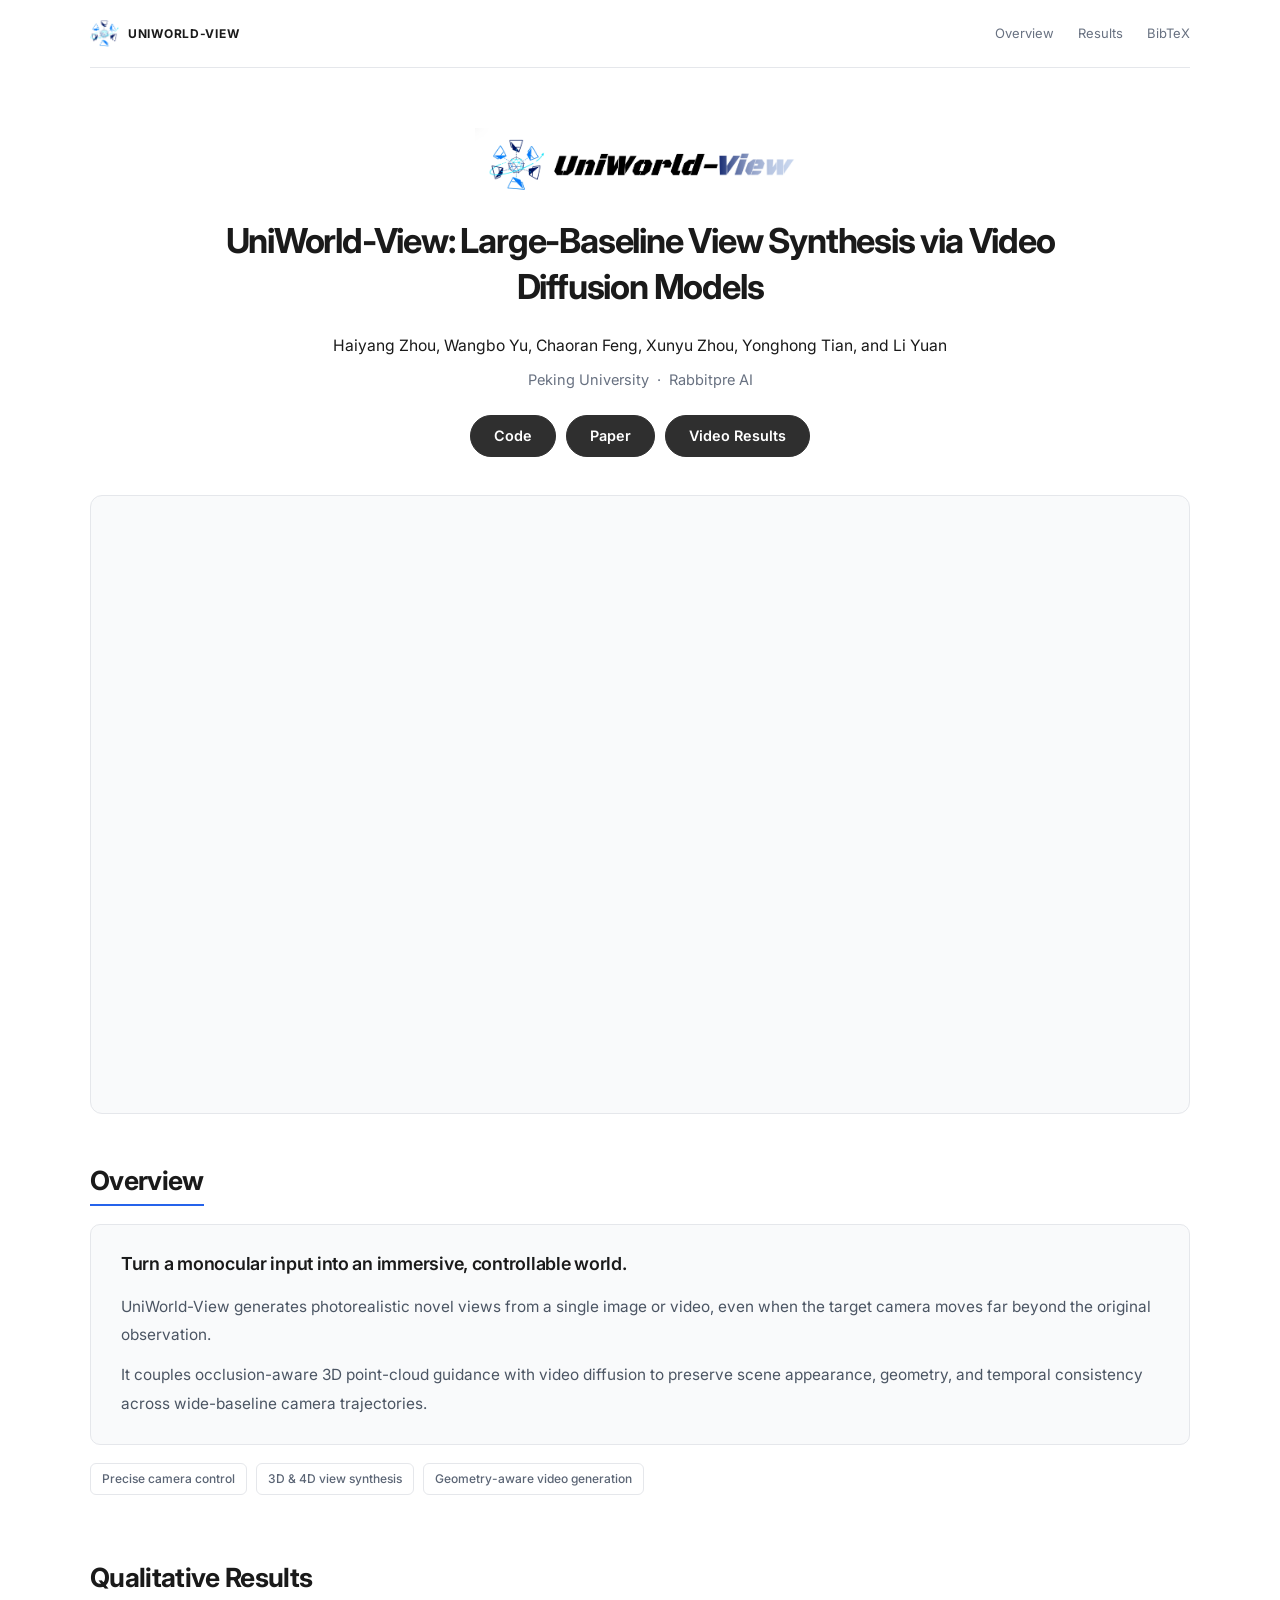
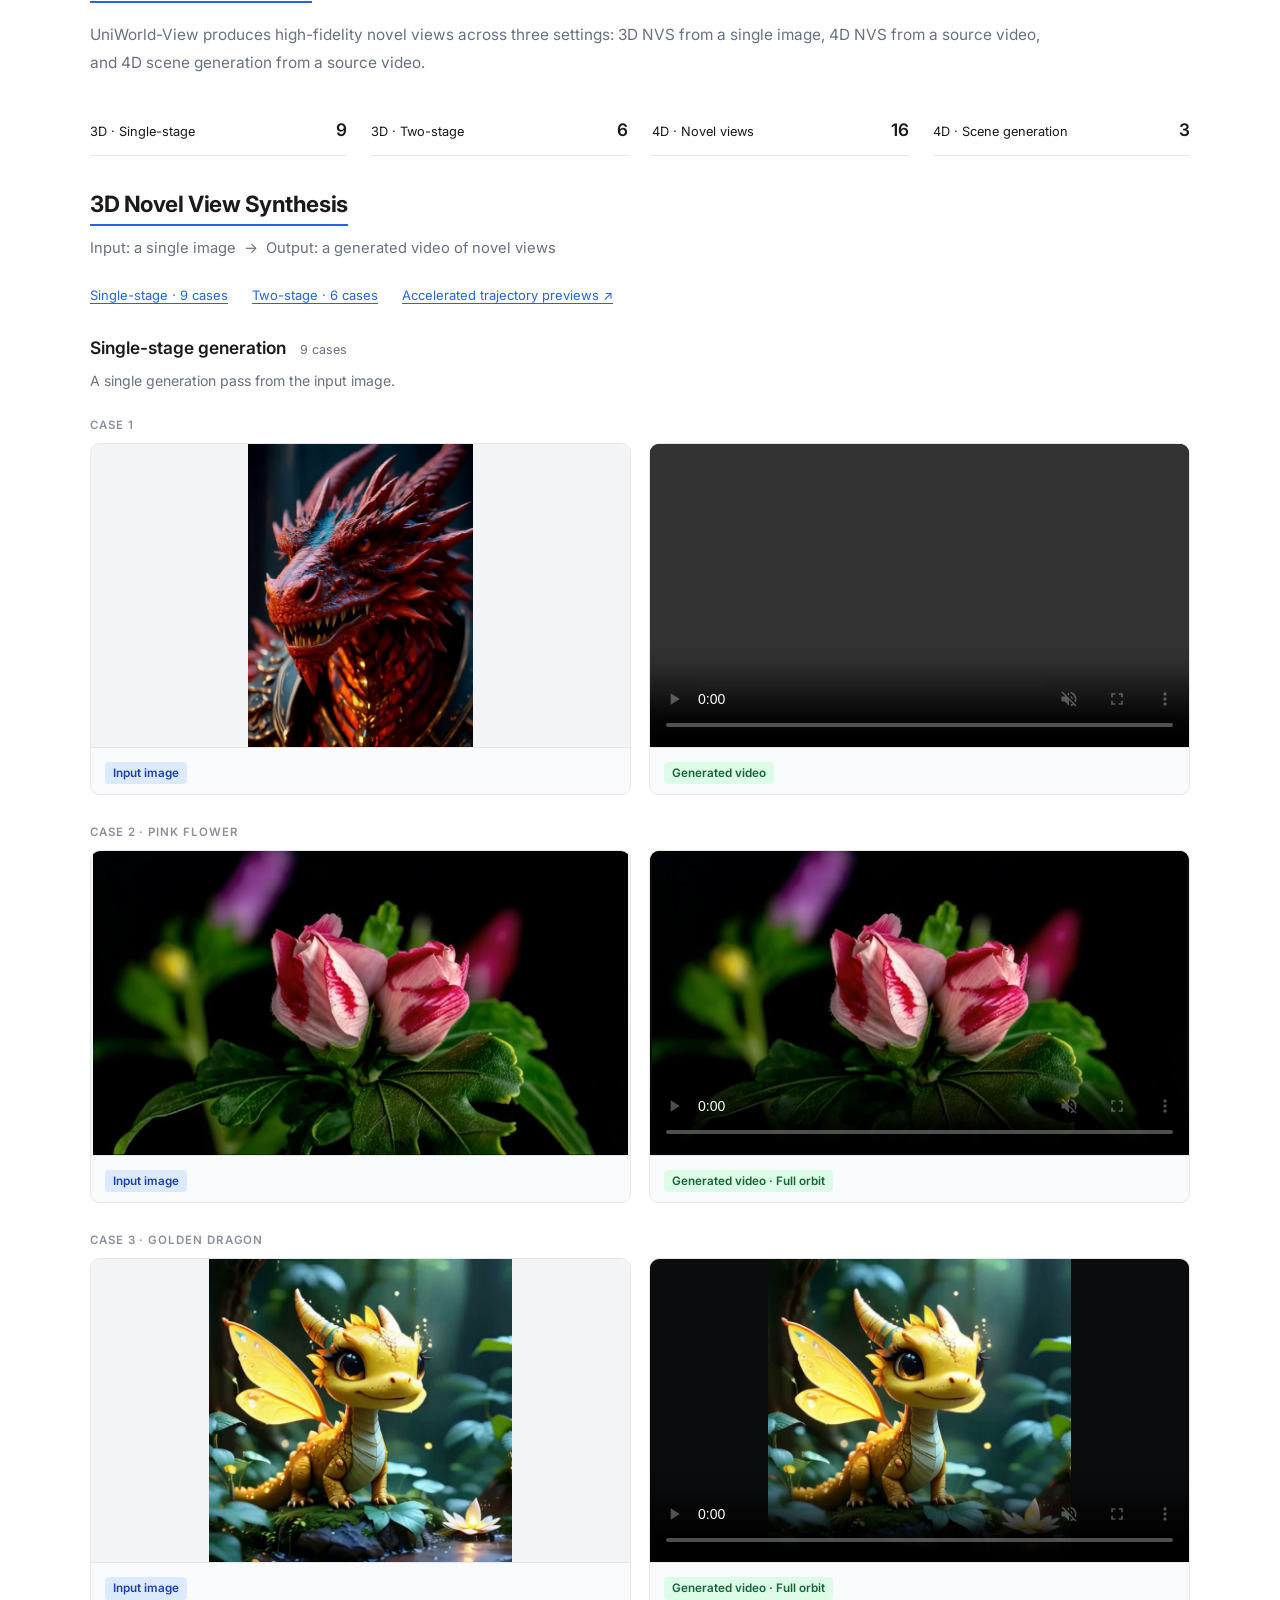
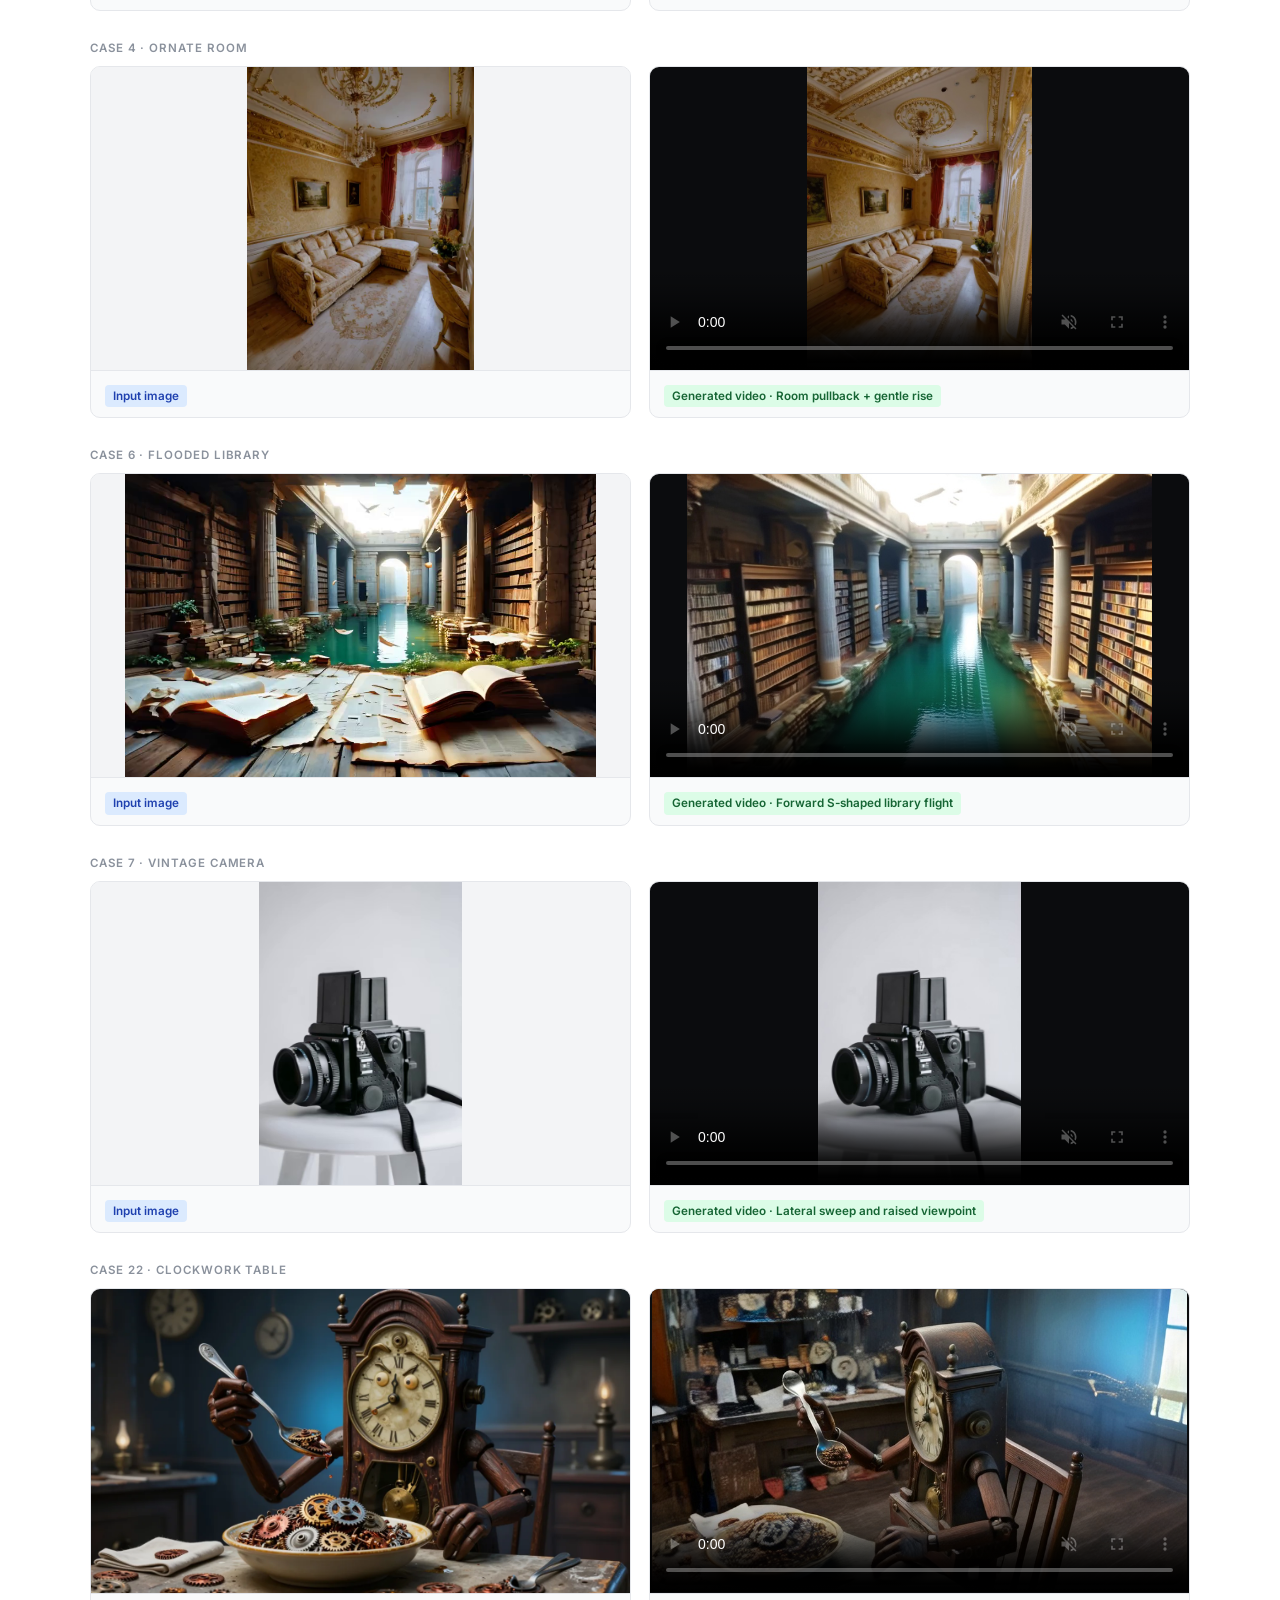
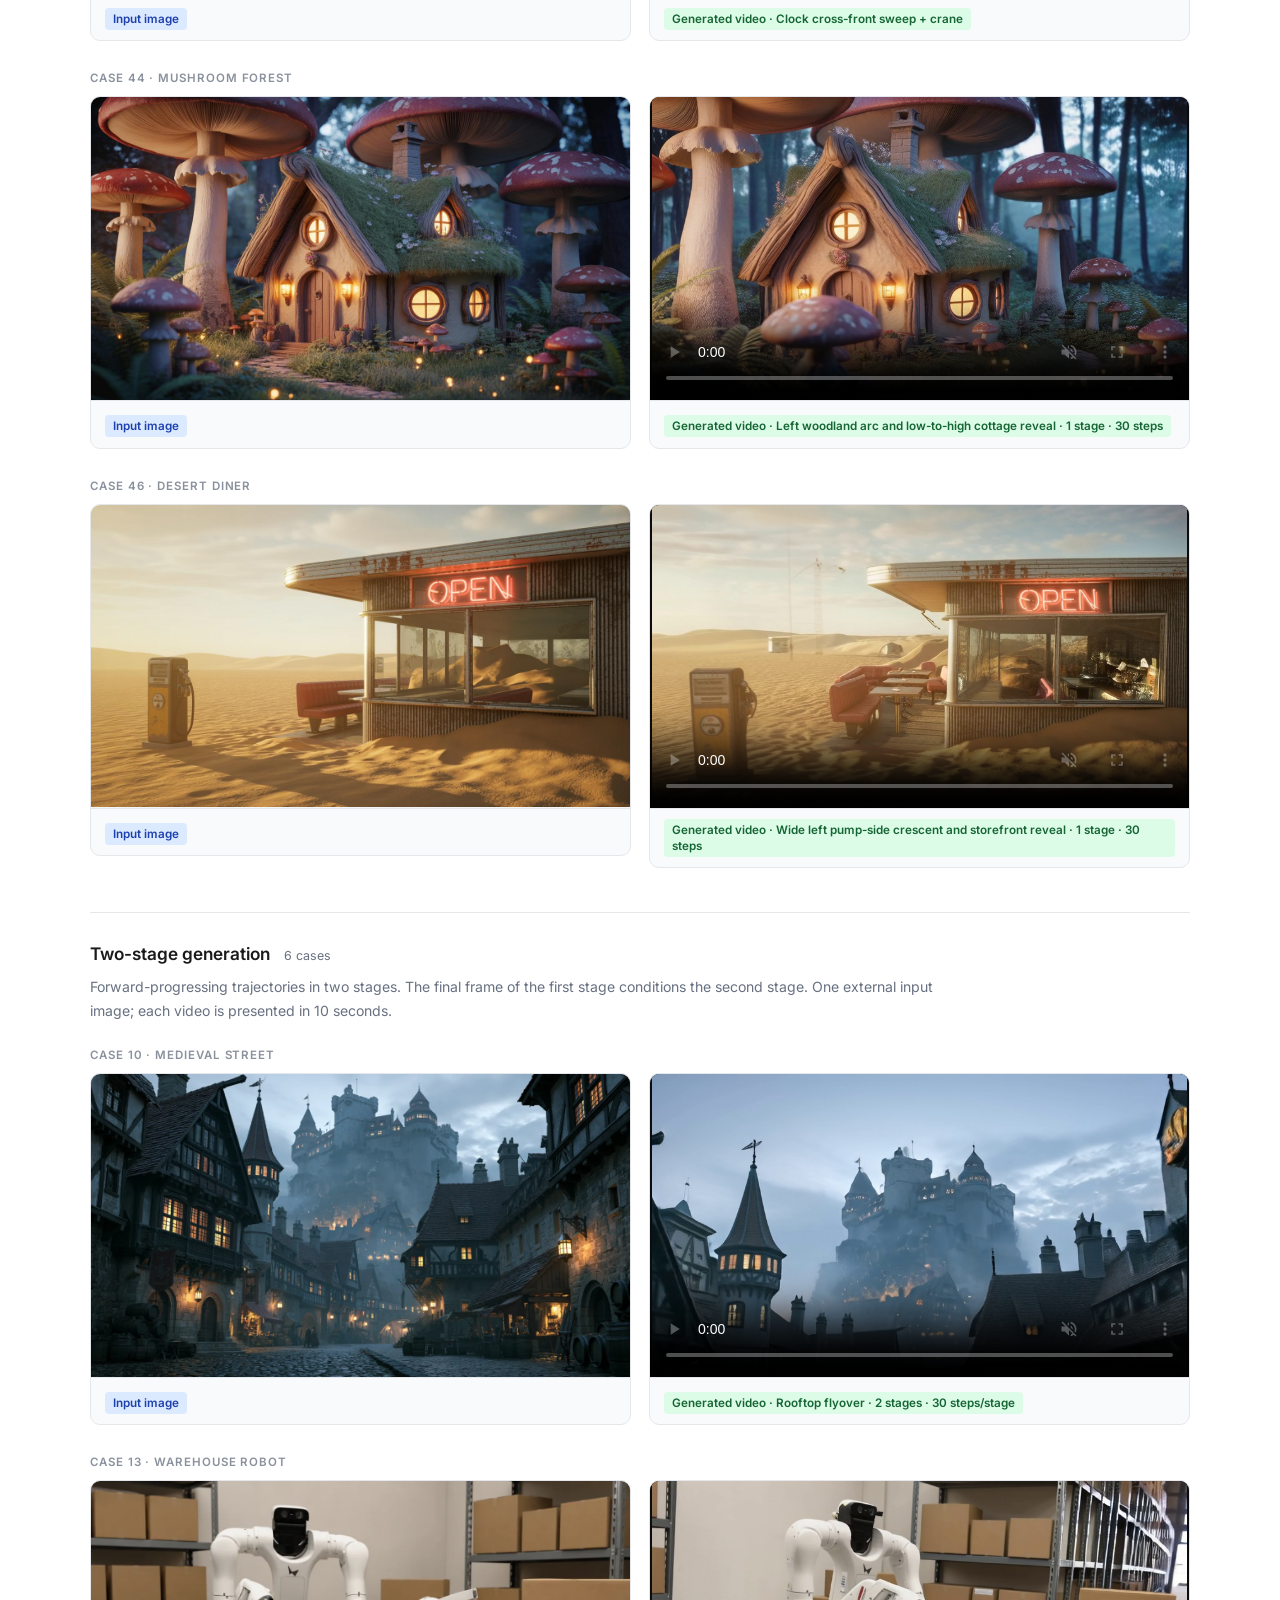
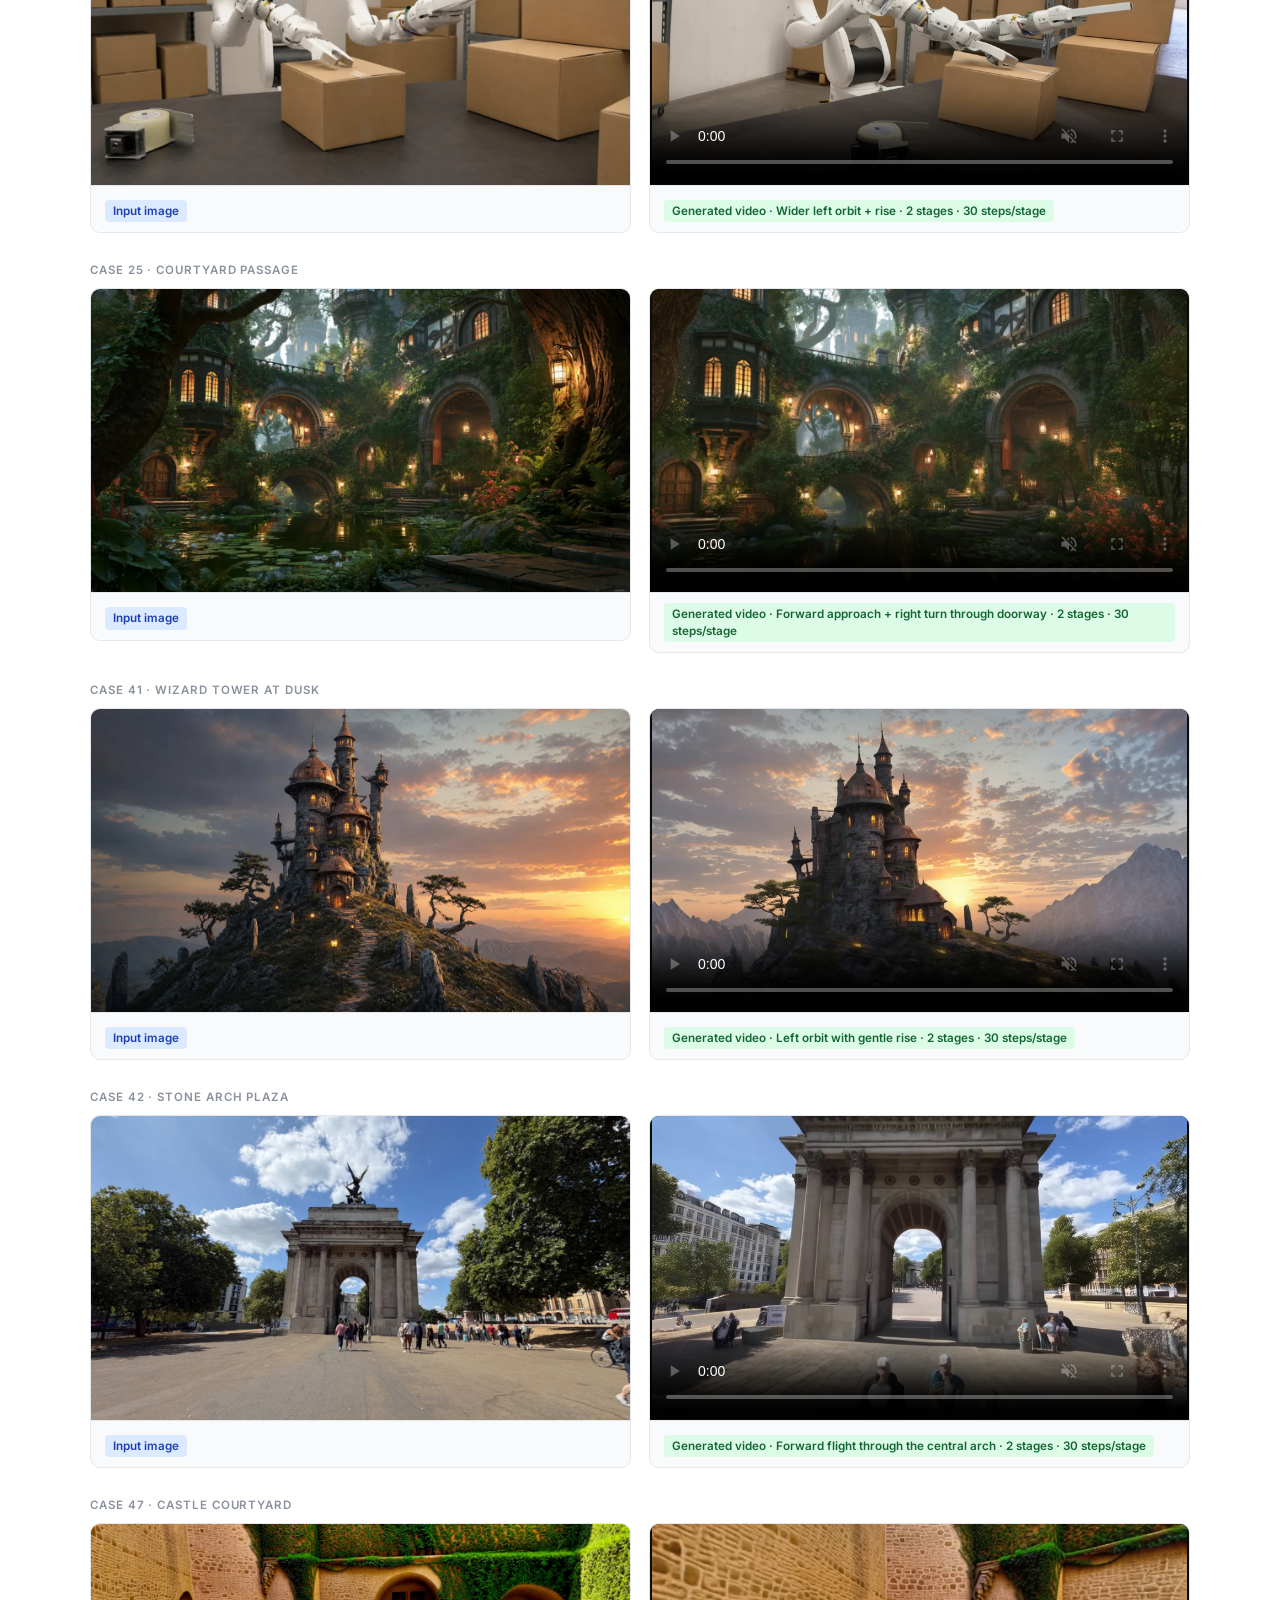
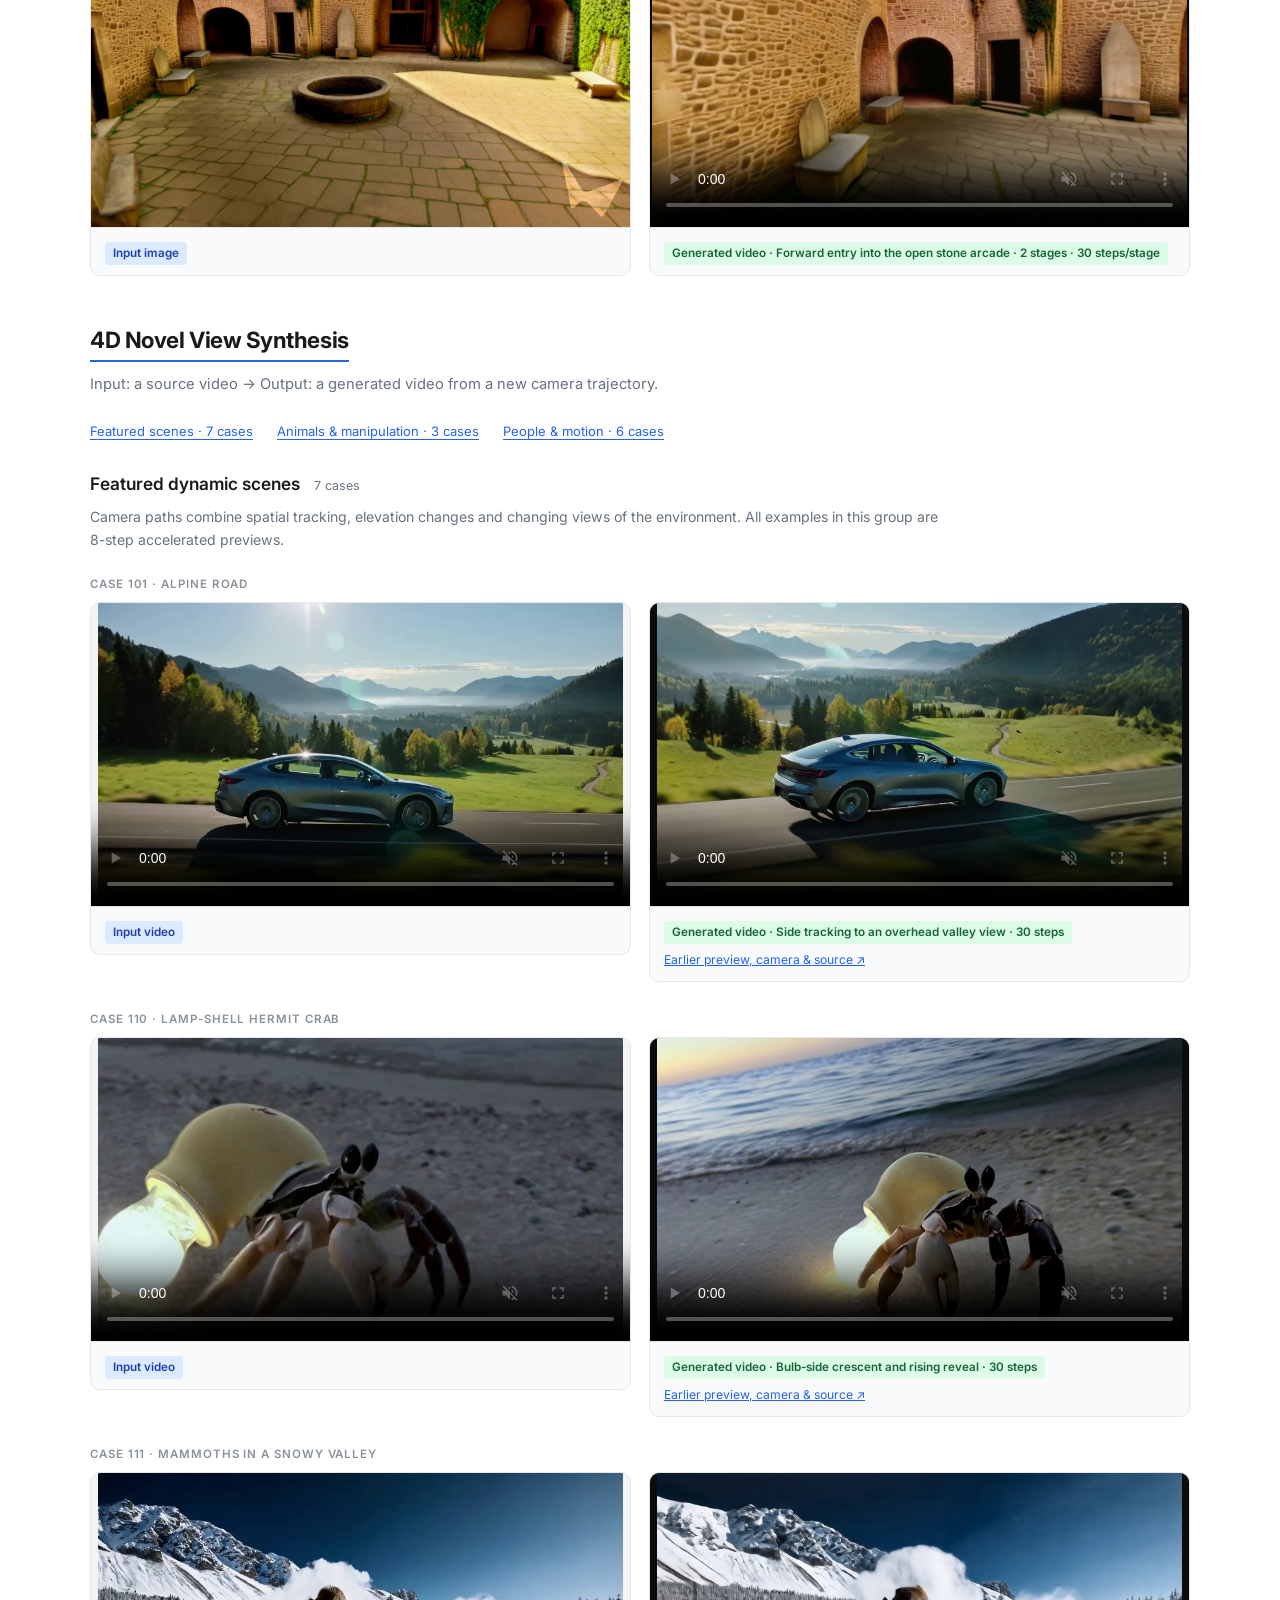
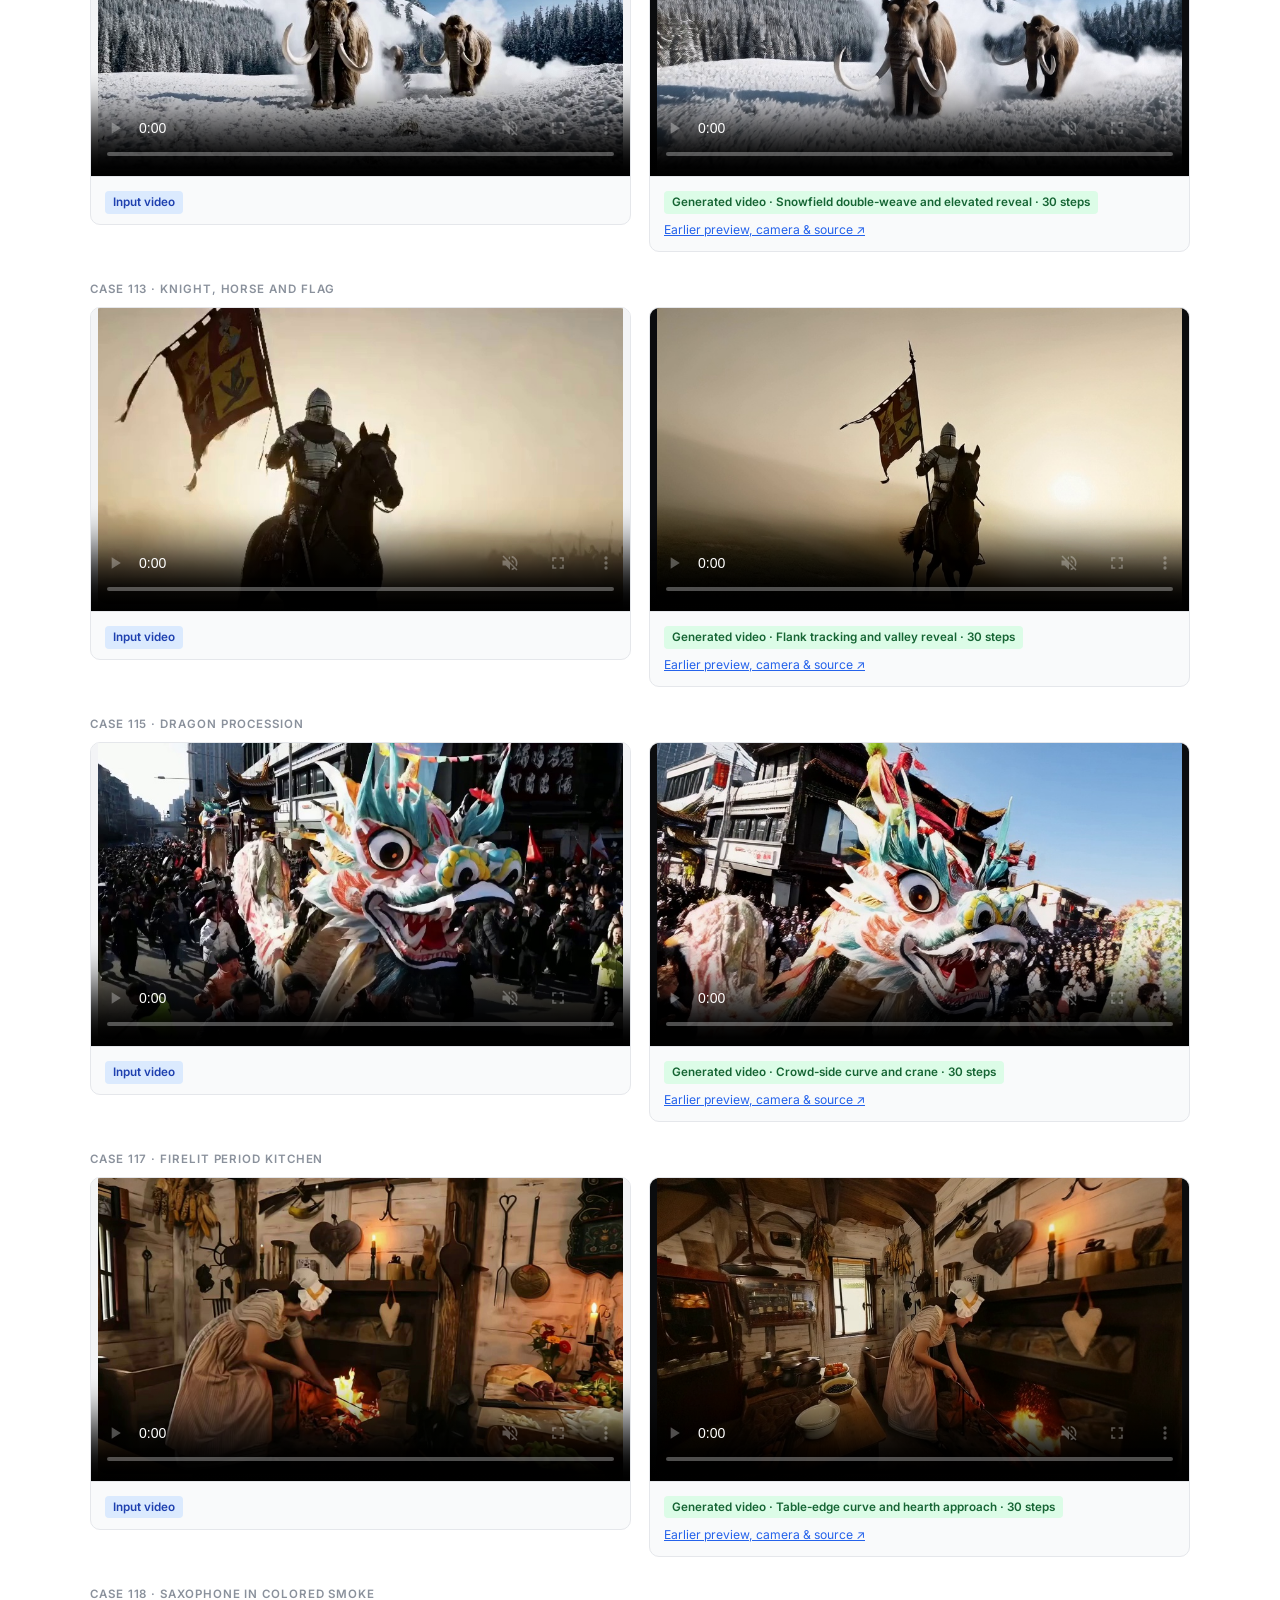
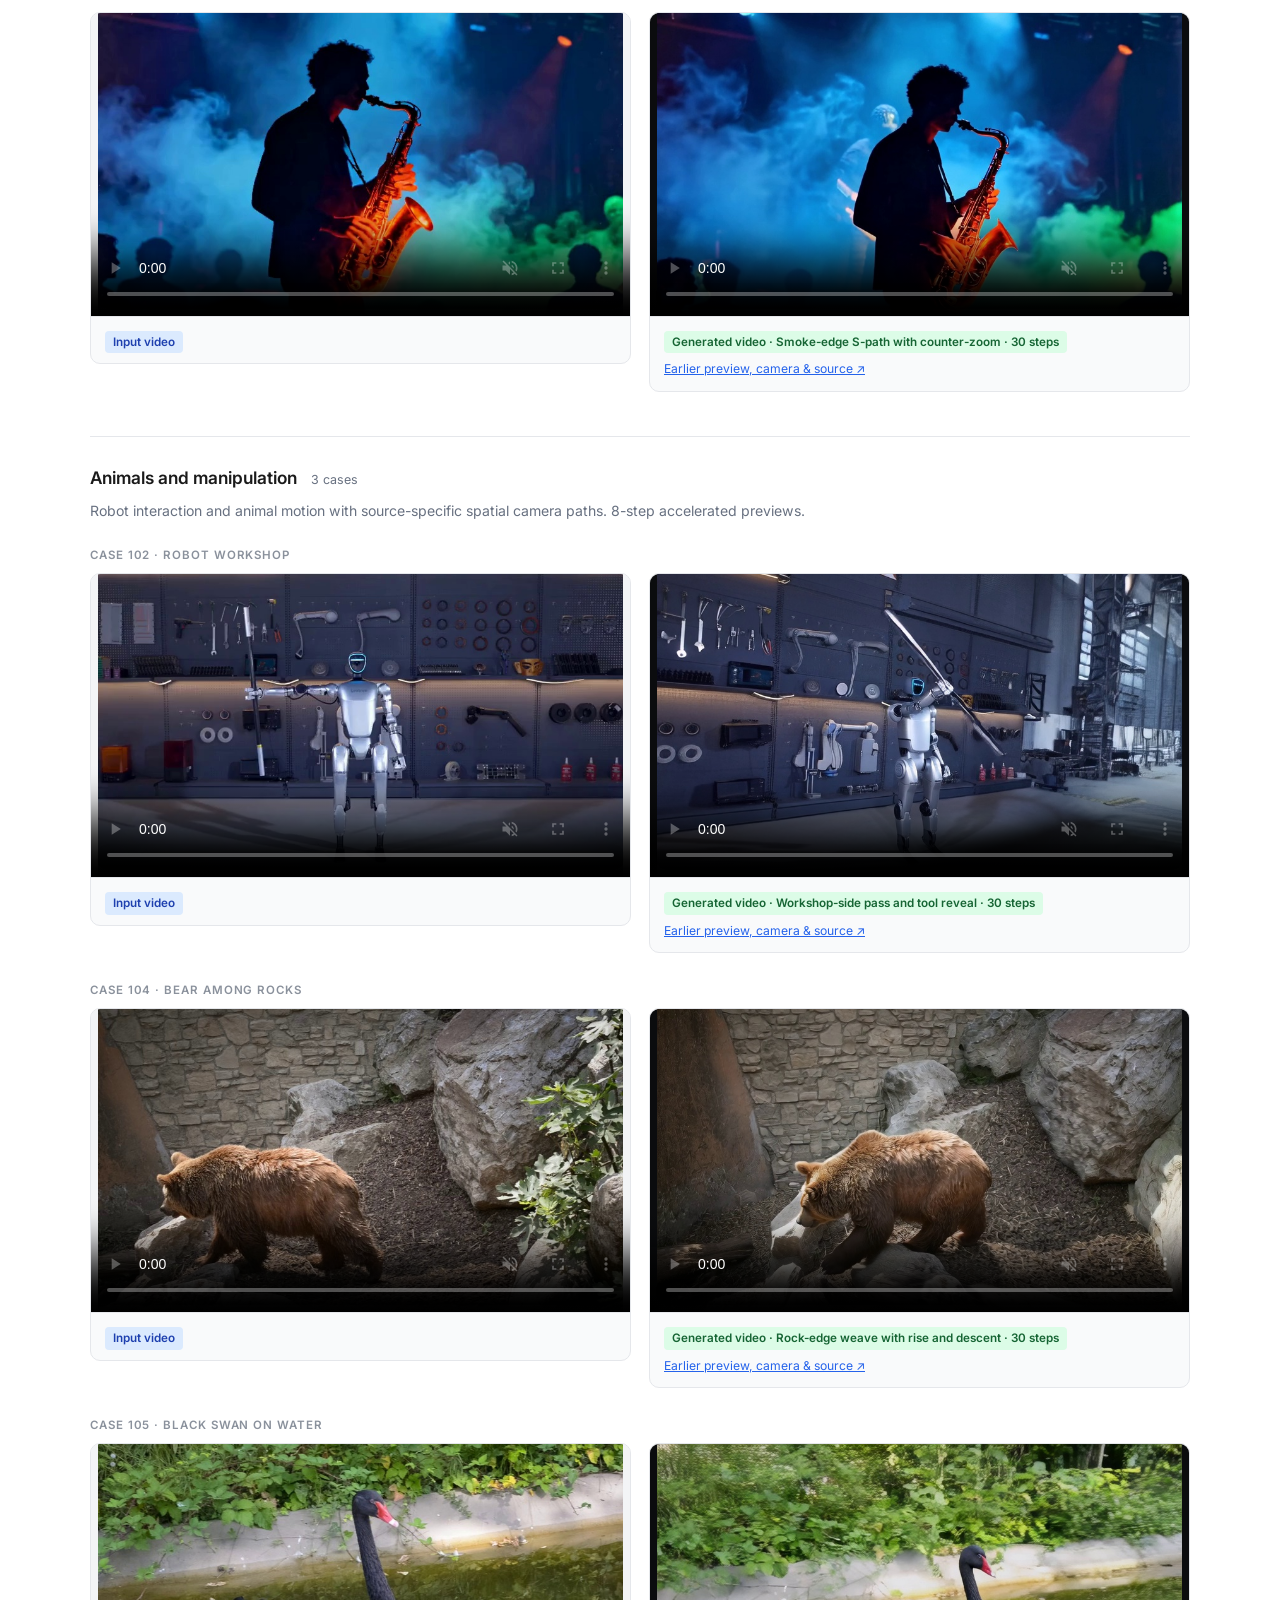
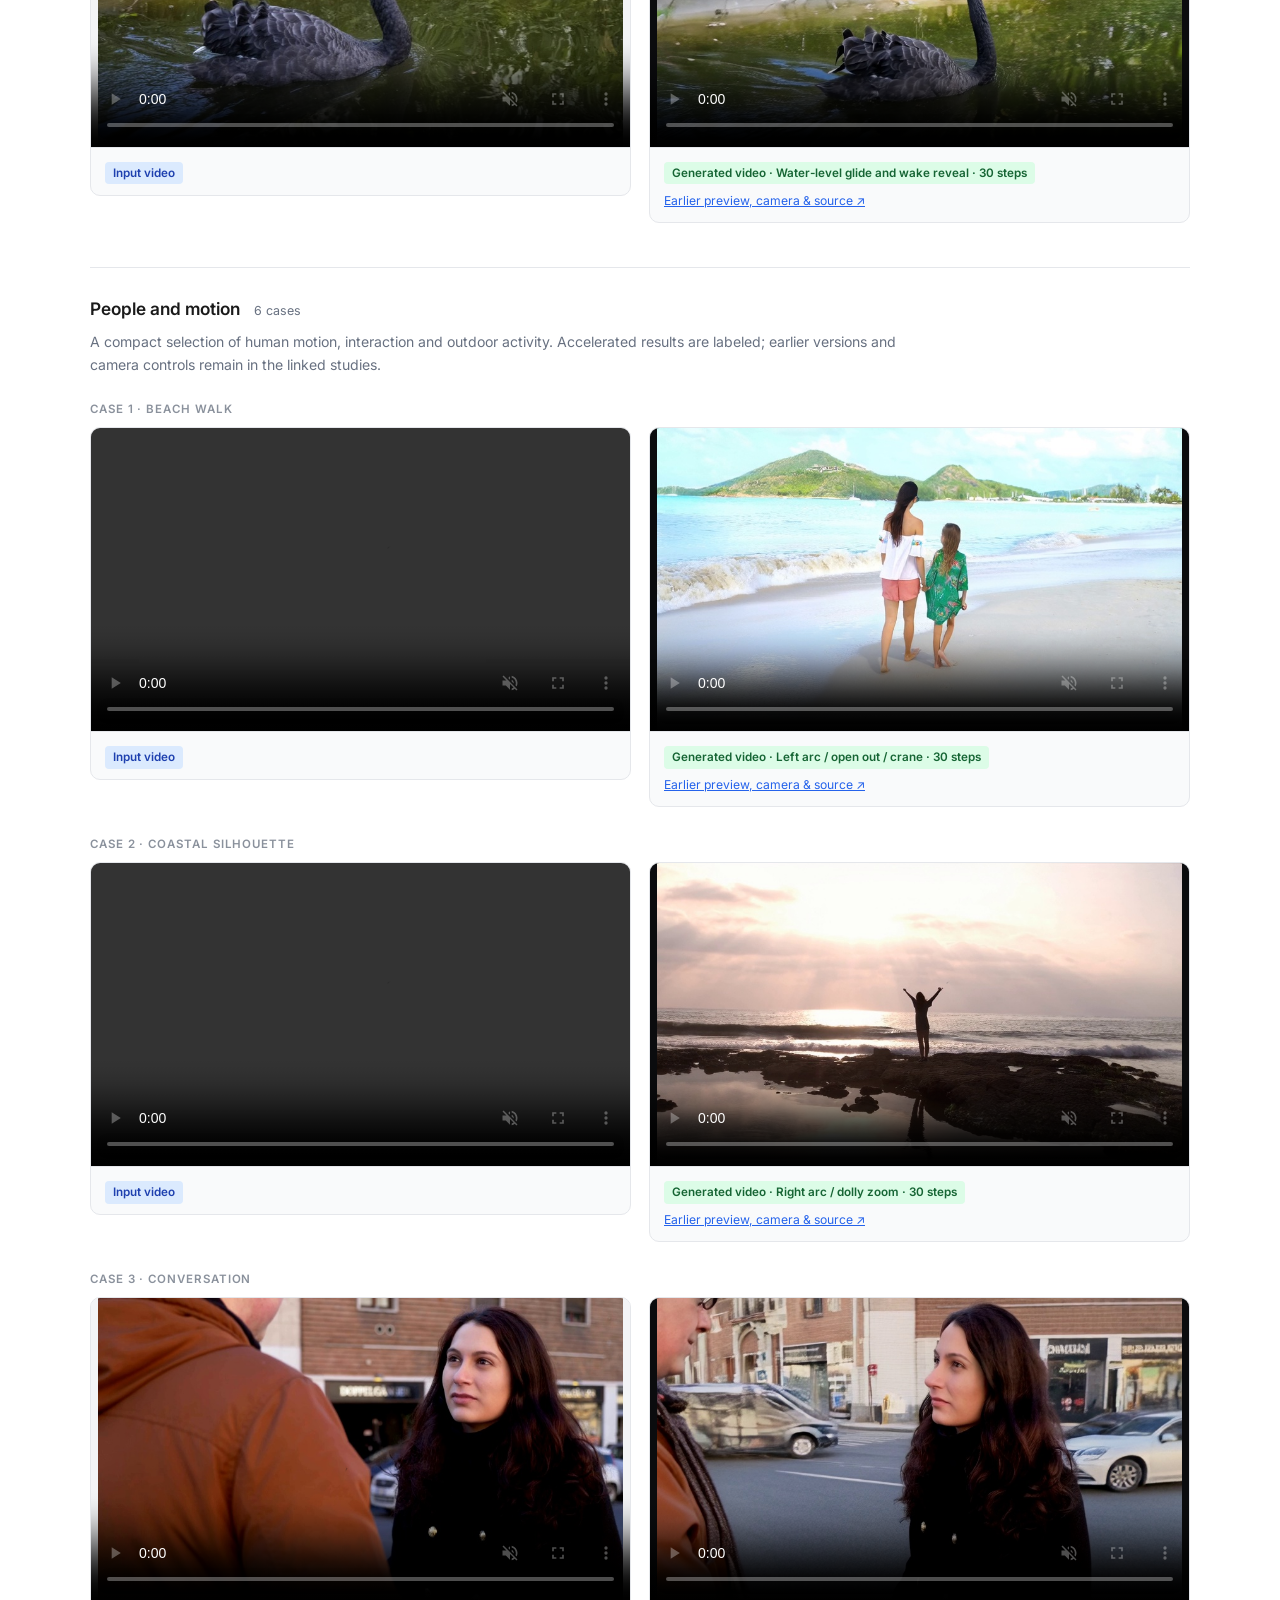
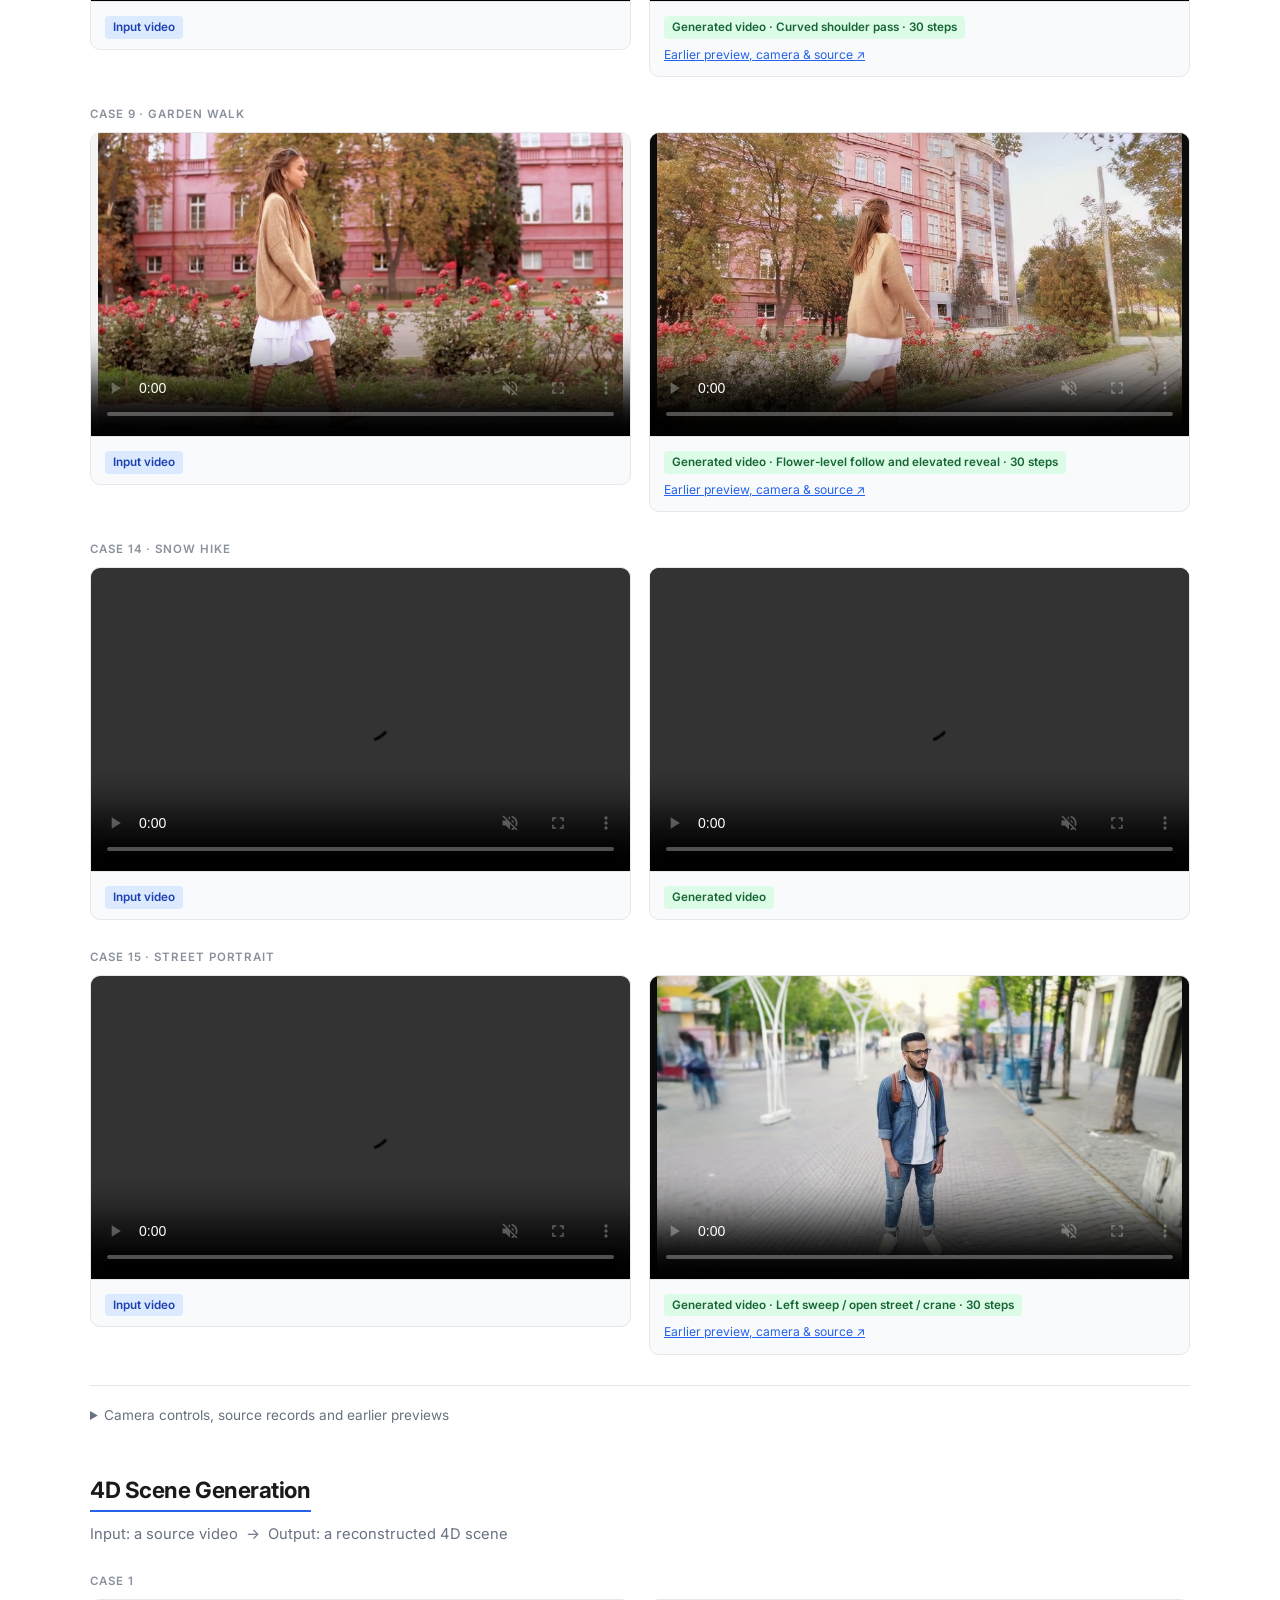
==== commit 7ace113f: "Replace accelerated NVS previews with reviewed normal inference results" ====
--- a/index.html
+++ b/index.html
@@ -1,7 +1,7 @@
 <!DOCTYPE html>
 
 <html lang="en"><head><meta charset="utf-8"/><meta content="width=device-width,initial-scale=1" name="viewport"/><meta content="UniWorld-View: Large-Baseline View Synthesis via Video Diffusion Models" name="description"/><title>UniWorld-View</title><link href="https://fonts.googleapis.com" rel="preconnect"/><link crossorigin="" href="https://fonts.gstatic.com" rel="preconnect"/><link href="https://fonts.googleapis.com/css2?family=Inter:wght@400;500;600;700;800&amp;display=swap" rel="stylesheet"/><link href="style.css?v=home-organized-20261120" rel="stylesheet"/></head><body><main><header><a class="brand" href="#top"><img alt="UniWorld-View logo" src="assets/images/logo.png"/>UNIWORLD-VIEW</a><nav><a href="#abstract">Overview</a><a href="#results">Results</a><a href="#citation">BibTeX</a></nav></header><section class="hero" id="top"><img alt="UniWorld-View" class="hero-title-logo" src="assets/images/logo-title.png"/><h1>UniWorld-View: Large-Baseline View Synthesis via Video Diffusion Models</h1><p class="authors">Haiyang Zhou, Wangbo Yu, Chaoran Feng, Xunyu Zhou, Yonghong Tian, and Li Yuan</p><p class="affiliation">Peking University  ·  Rabbitpre AI</p><div class="links"><a href="https://github.com/PKU-YuanGroup/UniWorld-View">Code</a><a href="https://arxiv.org/abs/2608.04701" rel="noreferrer" target="_blank">Paper</a><a href="#results">Video Results</a></div></section><section class="overview" id="abstract">
-<div class="overview-demo"><iframe allow="accelerometer; autoplay; clipboard-write; encrypted-media; gyroscope; picture-in-picture; web-share" allowfullscreen="" frameborder="0" referrerpolicy="strict-origin-when-cross-origin" src="https://www.youtube.com/embed/ngqF_-NxFy0?rel=0&amp;modestbranding=1&amp;autoplay=1&amp;mute=1&amp;loop=1&amp;playlist=ngqF_-NxFy0" title="UniWorld-View demo"></iframe></div><h2>Overview</h2><div class="overview-grid"><h3 class="overview-lead">Turn a monocular input into an immersive, controllable world.</h3><div><p>UniWorld-View generates photorealistic novel views from a single image or video, even when the target camera moves far beyond the original observation.</p><p>It couples occlusion-aware 3D point-cloud guidance with video diffusion to preserve scene appearance, geometry, and temporal consistency across wide-baseline camera trajectories.</p></div></div><div class="capabilities"><span>Precise camera control</span><span>3D &amp; 4D view synthesis</span><span>Geometry-aware video generation</span></div></section><section id="results"><h2>Qualitative Results</h2><p class="section-intro">UniWorld-View produces high-fidelity novel views across three settings: 3D NVS from a single image, 4D NVS from a source video, and 4D scene generation from a source video.</p><nav aria-label="Browse results" class="results-index"><a href="#single-stage"><span>3D · Single-stage</span><strong>9</strong></a><a href="#two-stage"><span>3D · Two-stage</span><strong>7</strong></a><a href="#four-d-nvs"><span>4D · Novel views</span><strong>16</strong></a><a href="#four-d-scene"><span>4D · Scene generation</span><strong>3</strong></a></nav><div class="results-category" id="three-d-nvs"><h3>3D Novel View Synthesis</h3><p class="category-desc">Input: a single image  →  Output: a generated video of novel views</p><nav aria-label="3D NVS generation groups" class="generation-nav"><a href="#single-stage">Single-stage · 9 cases</a><a href="#two-stage">Two-stage · 7 cases</a><a href="fast-previews/">Accelerated trajectory previews ↗</a></nav><div aria-labelledby="single-stage-title" class="generation-group" id="single-stage"><h4 id="single-stage-title">Single-stage generation<span class="generation-count">9 cases</span></h4><p class="generation-desc">A single generation pass from the input image.</p><div class="case-row" data-case="1" data-setting="3d-nvs" data-stages="1" id="case-1"><div class="case-label">Case 1</div><div class="case-pair"><figure class="media-cell input-cell"><div class="media-frame"><img alt="3D NVS case 1 input" loading="lazy" src="assets/cases/3d-nvs/case-1-input.png"/></div><figcaption><span class="media-label source-label">Input image</span></figcaption></figure><figure class="media-cell output-cell"><div class="media-frame"><video controls="" loop="" muted="" playsinline="" preload="none"><source src="assets/cases/3d-nvs/case-1.mp4" type="video/mp4"/></video></div><figcaption><span class="media-label result-label">Generated video</span></figcaption></figure></div></div><div class="case-row" data-case="2" data-setting="3d-nvs" data-stages="1" id="case-2"><div class="case-label">Case 2 · Pink flower</div><div class="case-pair"><figure class="media-cell input-cell"><div class="media-frame"><img alt="Pink flower input image" loading="lazy" src="assets/cases/3d-nvs/case-2-input.png"/></div><figcaption><span class="media-label source-label">Input image</span></figcaption></figure><figure class="media-cell output-cell"><div class="media-frame"><video controls="" data-poster="assets/cases/3d-nvs/case-2-original-poster.jpg" loop="" muted="" playsinline="" preload="none"><source src="assets/cases/3d-nvs/case-2.mp4" type="video/mp4"/></video></div><figcaption><span class="media-label result-label">Generated video · Full orbit</span></figcaption></figure></div></div><div class="case-row" data-case="3" data-setting="3d-nvs" data-stages="1" id="case-3"><div class="case-label">Case 3 · Golden dragon</div><div class="case-pair"><figure class="media-cell input-cell"><div class="media-frame"><img alt="Golden dragon input image" loading="lazy" src="assets/cases/3d-nvs/case-3-input.png"/></div><figcaption><span class="media-label source-label">Input image</span></figcaption></figure><figure class="media-cell output-cell"><div class="media-frame"><video controls="" data-poster="assets/cases/3d-nvs/case-3-original-poster.jpg" loop="" muted="" playsinline="" preload="none"><source src="assets/cases/3d-nvs/case-3.mp4" type="video/mp4"/></video></div><figcaption><span class="media-label result-label">Generated video · Full orbit</span></figcaption></figure></div></div><div class="case-row" data-case="4" data-setting="3d-nvs" data-stages="1" id="case-4"><div class="case-label">Case 4 · Ornate room</div><div class="case-pair"><figure class="media-cell input-cell"><div class="media-frame"><img alt="Ornate room input image" loading="lazy" src="assets/cases/3d-nvs/case-4-input.webp?v=wide-v2-4029d40697"/></div><figcaption><span class="media-label source-label">Input image</span></figcaption></figure><figure class="media-cell output-cell"><div class="media-frame"><video controls="" data-poster="assets/cases/3d-nvs/case-4-poster.jpg?v=continuity-b4cb781d7943" loop="" muted="" playsinline="" preload="none"><source src="assets/cases/3d-nvs/case-4.mp4?v=continuity-b4cb781d7943" type="video/mp4"/></video></div><figcaption><span class="media-label result-label">Generated video · Room pullback + gentle rise</span></figcaption></figure></div></div><div class="case-row" data-case="6" data-setting="3d-nvs" data-stages="1" id="case-6"><div class="case-label">Case 6 · Flooded library</div><div class="case-pair"><figure class="media-cell input-cell"><div class="media-frame"><img alt="Flooded library input image" loading="lazy" src="assets/cases/3d-nvs/case-6-input.webp?v=wide-v2-e3fe68b88e"/></div><figcaption><span class="media-label source-label">Input image</span></figcaption></figure><figure class="media-cell output-cell"><div class="media-frame"><video controls="" data-poster="assets/cases/3d-nvs/case-6-poster.jpg?v=wide-v2-e3fe68b88e" loop="" muted="" playsinline="" preload="none"><source src="assets/cases/3d-nvs/case-6.mp4?v=wide-v2-e3fe68b88e" type="video/mp4"/></video></div><figcaption><span class="media-label result-label">Generated video · Forward S-shaped library flight</span></figcaption></figure></div></div><div class="case-row" data-case="7" data-setting="3d-nvs" data-stages="1" id="case-7"><div class="case-label">Case 7 · Vintage camera</div><div class="case-pair"><figure class="media-cell input-cell"><div class="media-frame"><img alt="Vintage camera input image" loading="lazy" src="assets/cases/3d-nvs/case-7-input.png"/></div><figcaption><span class="media-label source-label">Input image</span></figcaption></figure><figure class="media-cell output-cell"><div class="media-frame"><video controls="" data-poster="assets/cases/3d-nvs/case-7-original-poster.jpg" loop="" muted="" playsinline="" preload="none"><source src="assets/cases/3d-nvs/case-7.mp4" type="video/mp4"/></video></div><figcaption><span class="media-label result-label">Generated video · Lateral sweep and raised viewpoint</span></figcaption></figure></div></div><div class="case-row" data-case="22" data-setting="3d-nvs" data-stages="1" id="case-22"><div class="case-label">Case 22 · Clockwork table</div><div class="case-pair"><figure class="media-cell input-cell"><div class="media-frame"><img alt="Clockwork table input image" loading="lazy" src="assets/cases/3d-nvs/case-22-input.webp?v=wide-v2-2c1818da2e"/></div><figcaption><span class="media-label source-label">Input image</span></figcaption></figure><figure class="media-cell output-cell"><div class="media-frame"><video controls="" data-poster="assets/cases/3d-nvs/case-22-poster.jpg?v=wide-v2-2c1818da2e" loop="" muted="" playsinline="" preload="none"><source src="assets/cases/3d-nvs/case-22.mp4?v=wide-v2-2c1818da2e" type="video/mp4"/></video></div><figcaption><span class="media-label result-label">Generated video · Clock cross-front sweep + crane</span></figcaption></figure></div></div><div class="case-row" data-case="44" data-setting="3d-nvs" data-stages="1" id="case-44"><div class="case-label">Case 44 · Mushroom forest</div><div class="case-pair"><figure class="media-cell input-cell"><div class="media-frame"><img alt="Mushroom forest input image" loading="lazy" src="assets/cases/3d-nvs/case-44-input.png"/></div><figcaption><span class="media-label source-label">Input image</span></figcaption></figure><figure class="media-cell output-cell"><div class="media-frame"><video controls="" data-poster="fast-previews/mushroom_forest-poster.jpg?v=8650e680d85d" loop="" muted="" playsinline="" preload="none"><source src="fast-previews/mushroom_forest.mp4?v=8650e680d85d" type="video/mp4"/></video></div><figcaption><span class="media-label result-label">Accelerated preview · Left woodland arc and low-to-high cottage reveal · 1 stage</span></figcaption></figure></div></div><div class="case-row" data-case="46" data-setting="3d-nvs" data-stages="1" id="case-46"><div class="case-label">Case 46 · Desert diner</div><div class="case-pair"><figure class="media-cell input-cell"><div class="media-frame"><img alt="Desert diner input image" loading="lazy" src="assets/cases/3d-nvs/case-46-input.png"/></div><figcaption><span class="media-label source-label">Input image</span></figcaption></figure><figure class="media-cell output-cell"><div class="media-frame"><video controls="" data-poster="fast-previews/desert_diner-poster.jpg?v=baf9dd021ac8" loop="" muted="" playsinline="" preload="none"><source src="fast-previews/desert_diner.mp4?v=baf9dd021ac8" type="video/mp4"/></video></div><figcaption><span class="media-label result-label">Accelerated preview · Wide left pump-side crescent and storefront reveal · 1 stage</span></figcaption></figure></div></div></div><div aria-labelledby="two-stage-title" class="generation-group" id="two-stage"><h4 id="two-stage-title">Two-stage generation<span class="generation-count">7 cases</span></h4><p class="generation-desc">Forward-progressing trajectories in two stages. The final frame of the first stage conditions the second stage. One external input image; each video is presented in 10 seconds.</p><div class="case-row" data-case="10" data-setting="3d-nvs" data-stages="2" id="case-10"><div class="case-label">Case 10 · Medieval street</div><div class="case-pair"><figure class="media-cell input-cell"><div class="media-frame"><img alt="Single-image medieval street input" loading="lazy" src="assets/cases/3d-nvs/case-10-input.webp"/></div><figcaption><span class="media-label source-label">Input image</span></figcaption></figure><figure class="media-cell output-cell"><div class="media-frame"><video controls="" data-poster="assets/cases/3d-nvs/case-10-poster.jpg?v=continuity-237012edfbe5" loop="" muted="" playsinline="" preload="none"><source src="assets/cases/3d-nvs/case-10.mp4?v=continuity-237012edfbe5" type="video/mp4"/></video></div><figcaption><span class="media-label result-label">Accelerated preview · Rooftop flyover · 2 stages</span></figcaption></figure></div></div><div class="case-row" data-case="13" data-setting="3d-nvs" data-stages="2" id="case-13"><div class="case-label">Case 13 · Warehouse robot</div><div class="case-pair"><figure class="media-cell input-cell"><div class="media-frame"><img alt="Warehouse robot input image" loading="lazy" src="assets/cases/3d-nvs/case-13-input.webp?v=refine-v3-6edc62e027"/></div><figcaption><span class="media-label source-label">Input image</span></figcaption></figure><figure class="media-cell output-cell"><div class="media-frame"><video controls="" data-poster="assets/cases/3d-nvs/case-13-poster.jpg?v=continuity-28f93ca320d2" loop="" muted="" playsinline="" preload="none"><source src="assets/cases/3d-nvs/case-13.mp4?v=continuity-28f93ca320d2" type="video/mp4"/></video></div><figcaption><span class="media-label result-label">Accelerated preview · Wider left orbit + rise · 2 stages</span></figcaption></figure></div></div><div class="case-row" data-case="25" data-setting="3d-nvs" data-stages="2" id="case-25"><div class="case-label">Case 25 · Courtyard passage</div><div class="case-pair"><figure class="media-cell input-cell"><div class="media-frame"><img alt="Courtyard passage input image" loading="lazy" src="assets/cases/3d-nvs/case-25-input.webp?v=refine-v3-456bffc496"/></div><figcaption><span class="media-label source-label">Input image</span></figcaption></figure><figure class="media-cell output-cell"><div class="media-frame"><video controls="" data-poster="assets/cases/3d-nvs/case-25-poster.jpg?v=right-entry-dcef5c7ab044" loop="" muted="" playsinline="" preload="none"><source src="assets/cases/3d-nvs/case-25.mp4?v=right-entry-dcef5c7ab044" type="video/mp4"/></video></div><figcaption><span class="media-label result-label">Accelerated preview · Forward approach + right turn through doorway · 2 stages</span></figcaption></figure></div></div><div class="case-row" data-case="41" data-setting="3d-nvs" data-stages="2" id="case-41"><div class="case-label">Case 41 · Wizard tower at dusk</div><div class="case-pair"><figure class="media-cell input-cell"><div class="media-frame"><img alt="Wizard tower at dusk input image" loading="lazy" src="fast-previews/wizard_tower_2stage-input.webp"/></div><figcaption><span class="media-label source-label">Input image</span></figcaption></figure><figure class="media-cell output-cell"><div class="media-frame"><video controls="" data-poster="fast-previews/wizard_tower_2stage-poster.jpg?v=left-orbit-7746c0d2321b" loop="" muted="" playsinline="" preload="none"><source src="fast-previews/wizard_tower_2stage.mp4?v=left-orbit-7746c0d2321b" type="video/mp4"/></video></div><figcaption><span class="media-label result-label">Accelerated preview · Left orbit with gentle rise · 2 stages</span></figcaption></figure></div></div><div class="case-row" data-case="42" data-setting="3d-nvs" data-stages="2" id="case-42"><div class="case-label">Case 42 · Stone arch plaza</div><div class="case-pair"><figure class="media-cell input-cell"><div class="media-frame"><img alt="Stone arch plaza input image" loading="lazy" src="fast-previews/arc_2stage-input.webp"/></div><figcaption><span class="media-label source-label">Input image</span></figcaption></figure><figure class="media-cell output-cell"><div class="media-frame"><video controls="" data-poster="fast-previews/arc_2stage-poster.jpg?v=central-flythrough-9bc8a915d7a6" loop="" muted="" playsinline="" preload="none"><source src="fast-previews/arc_2stage.mp4?v=central-flythrough-9bc8a915d7a6" type="video/mp4"/></video></div><figcaption><span class="media-label result-label">Accelerated preview · Forward flight through the central arch · 2 stages</span></figcaption></figure></div></div><div class="case-row" data-case="45" data-setting="3d-nvs" data-stages="2" id="case-45"><div class="case-label">Case 45 · Overgrown courtyard</div><div class="case-pair"><figure class="media-cell input-cell"><div class="media-frame"><img alt="Overgrown courtyard input image" loading="lazy" src="assets/cases/3d-nvs/case-45-input.png"/></div><figcaption><span class="media-label source-label">Input image</span></figcaption></figure><figure class="media-cell output-cell"><div class="media-frame"><video controls="" data-poster="fast-previews/overgrown_court-poster.jpg?v=entry-94c35b6d0592" loop="" muted="" playsinline="" preload="none"><source src="fast-previews/overgrown_court.mp4?v=entry-94c35b6d0592" type="video/mp4"/></video></div><figcaption><span class="media-label result-label">Accelerated preview · Forward courtyard passage through the cafe doorway · 2 stages</span></figcaption></figure></div></div><div class="case-row" data-case="47" data-setting="3d-nvs" data-stages="2" id="case-47"><div class="case-label">Case 47 · Castle courtyard</div><div class="case-pair"><figure class="media-cell input-cell"><div class="media-frame"><img alt="Castle courtyard input image" loading="lazy" src="assets/cases/3d-nvs/case-47-input.png"/></div><figcaption><span class="media-label source-label">Input image</span></figcaption></figure><figure class="media-cell output-cell"><div class="media-frame"><video controls="" data-poster="fast-previews/castle_court-poster.jpg?v=entry-a1b68daf0a80" loop="" muted="" playsinline="" preload="none"><source src="fast-previews/castle_court.mp4?v=entry-a1b68daf0a80" type="video/mp4"/></video></div><figcaption><span class="media-label result-label">Accelerated preview · Forward entry into the open stone arcade · 2 stages</span></figcaption></figure></div></div></div></div><div class="results-category" id="four-d-nvs"><h3>4D Novel View Synthesis</h3><p class="category-desc">Input: a source video → Output: a generated video from a new camera trajectory.</p><nav aria-label="4D NVS collections" class="generation-nav"><a href="#featured-dynamic">Featured scenes · 7 cases</a><a href="#animals-manipulation">Animals &amp; manipulation · 3 cases</a><a href="#more-dynamic">People &amp; motion · 6 cases</a></nav><div class="generation-group" id="featured-dynamic"><h4>Featured dynamic scenes<span class="generation-count">7 cases</span></h4><p class="generation-desc">Camera paths combine spatial tracking, elevation changes and changing views of the environment. All examples in this group are 8-step accelerated previews.</p><div class="case-row" data-case="101" data-inference="normal" data-lora="false" data-setting="4d-nvs" data-stages="1" data-steps="30" id="four-d-case-101"><div class="case-label">Case 101 · Alpine road</div><div class="case-pair"><figure class="media-cell input-cell"><div class="media-frame"><video controls="" data-poster="4d-reference-studies/case-101-source.jpg" loop="" muted="" playsinline="" preload="none"><source src="4d-reference-studies/case-101-source.mp4" type="video/mp4"/></video></div><figcaption><span class="media-label source-label">Input video</span></figcaption></figure><figure class="media-cell output-cell"><div class="media-frame"><video controls="" data-poster="full-quality/4d-case-101-poster.jpg?v=e03fb8f5cf2a" loop="" muted="" playsinline="" preload="none"><source src="full-quality/4d-case-101.mp4?v=9973cc155b98" type="video/mp4"/></video></div><figcaption><span class="media-label result-label">Generated video · Side tracking to an overhead valley view · 30 steps</span><br/><a class="camera-link" href="4d-reference-studies/#four-d-case-101">Earlier preview, camera &amp; source ↗</a></figcaption></figure></div></div><div class="case-row" data-case="110" data-inference="normal" data-lora="false" data-setting="4d-nvs" data-stages="1" data-steps="30" id="four-d-case-110"><div class="case-label">Case 110 · Lamp-shell hermit crab</div><div class="case-pair"><figure class="media-cell input-cell"><div class="media-frame"><video controls="" data-poster="4d-fancy-studies/case-110-source.jpg" loop="" muted="" playsinline="" preload="none"><source src="4d-fancy-studies/case-110-source.mp4" type="video/mp4"/></video></div><figcaption><span class="media-label source-label">Input video</span></figcaption></figure><figure class="media-cell output-cell"><div class="media-frame"><video controls="" data-poster="full-quality/4d-case-110-poster.jpg?v=0d3200482118" loop="" muted="" playsinline="" preload="none"><source src="full-quality/4d-case-110.mp4?v=49c550134239" type="video/mp4"/></video></div><figcaption><span class="media-label result-label">Generated video · Bulb-side crescent and rising reveal · 30 steps</span><br/><a class="camera-link" href="4d-fancy-studies/#four-d-case-110">Earlier preview, camera &amp; source ↗</a></figcaption></figure></div></div><div class="case-row" data-case="111" data-inference="normal" data-lora="false" data-setting="4d-nvs" data-stages="1" data-steps="30" id="four-d-case-111"><div class="case-label">Case 111 · Mammoths in a snowy valley</div><div class="case-pair"><figure class="media-cell input-cell"><div class="media-frame"><video controls="" data-poster="4d-fancy-studies/case-111-source.jpg" loop="" muted="" playsinline="" preload="none"><source src="4d-fancy-studies/case-111-source.mp4" type="video/mp4"/></video></div><figcaption><span class="media-label source-label">Input video</span></figcaption></figure><figure class="media-cell output-cell"><div class="media-frame"><video controls="" data-poster="full-quality/4d-case-111-poster.jpg?v=bd2ff54e4066" loop="" muted="" playsinline="" preload="none"><source src="full-quality/4d-case-111.mp4?v=b9ff433e7aff" type="video/mp4"/></video></div><figcaption><span class="media-label result-label">Generated video · Snowfield double-weave and elevated reveal · 30 steps</span><br/><a class="camera-link" href="4d-fancy-studies/#four-d-case-111">Earlier preview, camera &amp; source ↗</a></figcaption></figure></div></div><div class="case-row" data-case="113" data-inference="normal" data-lora="false" data-setting="4d-nvs" data-stages="1" data-steps="30" id="four-d-case-113"><div class="case-label">Case 113 · Knight, horse and flag</div><div class="case-pair"><figure class="media-cell input-cell"><div class="media-frame"><video controls="" data-poster="4d-fancy-studies/case-113-source.jpg" loop="" muted="" playsinline="" preload="none"><source src="4d-fancy-studies/case-113-source.mp4" type="video/mp4"/></video></div><figcaption><span class="media-label source-label">Input video</span></figcaption></figure><figure class="media-cell output-cell"><div class="media-frame"><video controls="" data-poster="full-quality/4d-case-113-poster.jpg?v=aeee3186bcd9" loop="" muted="" playsinline="" preload="none"><source src="full-quality/4d-case-113.mp4?v=877d0dd15dd0" type="video/mp4"/></video></div><figcaption><span class="media-label result-label">Generated video · Flank tracking and valley reveal · 30 steps</span><br/><a class="camera-link" href="4d-fancy-studies/#four-d-case-113">Earlier preview, camera &amp; source ↗</a></figcaption></figure></div></div><div class="case-row" data-case="115" data-inference="normal" data-lora="false" data-setting="4d-nvs" data-stages="1" data-steps="30" id="four-d-case-115"><div class="case-label">Case 115 · Dragon procession</div><div class="case-pair"><figure class="media-cell input-cell"><div class="media-frame"><video controls="" data-poster="4d-fancy-studies/case-115-source.jpg" loop="" muted="" playsinline="" preload="none"><source src="4d-fancy-studies/case-115-source.mp4" type="video/mp4"/></video></div><figcaption><span class="media-label source-label">Input video</span></figcaption></figure><figure class="media-cell output-cell"><div class="media-frame"><video controls="" data-poster="full-quality/4d-case-115-poster.jpg?v=591a06e0439c" loop="" muted="" playsinline="" preload="none"><source src="full-quality/4d-case-115.mp4?v=e4dafdf2635c" type="video/mp4"/></video></div><figcaption><span class="media-label result-label">Generated video · Crowd-side curve and crane · 30 steps</span><br/><a class="camera-link" href="4d-fancy-studies/#four-d-case-115">Earlier preview, camera &amp; source ↗</a></figcaption></figure></div></div><div class="case-row" data-case="117" data-inference="normal" data-lora="false" data-setting="4d-nvs" data-stages="1" data-steps="30" id="four-d-case-117"><div class="case-label">Case 117 · Firelit period kitchen</div><div class="case-pair"><figure class="media-cell input-cell"><div class="media-frame"><video controls="" data-poster="4d-fancy-studies/case-117-source.jpg" loop="" muted="" playsinline="" preload="none"><source src="4d-fancy-studies/case-117-source.mp4" type="video/mp4"/></video></div><figcaption><span class="media-label source-label">Input video</span></figcaption></figure><figure class="media-cell output-cell"><div class="media-frame"><video controls="" data-poster="full-quality/4d-case-117-poster.jpg?v=2db3ee5c05bd" loop="" muted="" playsinline="" preload="none"><source src="full-quality/4d-case-117.mp4?v=118e5c3878e7" type="video/mp4"/></video></div><figcaption><span class="media-label result-label">Generated video · Table-edge curve and hearth approach · 30 steps</span><br/><a class="camera-link" href="4d-fancy-studies/#four-d-case-117">Earlier preview, camera &amp; source ↗</a></figcaption></figure></div></div><div class="case-row" data-case="118" data-inference="normal" data-lora="false" data-setting="4d-nvs" data-stages="1" data-steps="30" id="four-d-case-118"><div class="case-label">Case 118 · Saxophone in colored smoke</div><div class="case-pair"><figure class="media-cell input-cell"><div class="media-frame"><video controls="" data-poster="4d-fancy-studies/case-118-source.jpg" loop="" muted="" playsinline="" preload="none"><source src="4d-fancy-studies/case-118-source.mp4" type="video/mp4"/></video></div><figcaption><span class="media-label source-label">Input video</span></figcaption></figure><figure class="media-cell output-cell"><div class="media-frame"><video controls="" data-poster="full-quality/4d-case-118-poster.jpg?v=9914e148535d" loop="" muted="" playsinline="" preload="none"><source src="full-quality/4d-case-118.mp4?v=5989e0951722" type="video/mp4"/></video></div><figcaption><span class="media-label result-label">Generated video · Smoke-edge S-path with counter-zoom · 30 steps</span><br/><a class="camera-link" href="4d-fancy-studies/#four-d-case-118">Earlier preview, camera &amp; source ↗</a></figcaption></figure></div></div></div><div class="generation-group" id="animals-manipulation"><h4>Animals and manipulation<span class="generation-count">3 cases</span></h4><p class="generation-desc">Robot interaction and animal motion with source-specific spatial camera paths. 8-step accelerated previews.</p><div class="case-row" data-case="102" data-inference="normal" data-lora="false" data-setting="4d-nvs" data-stages="1" data-steps="30" id="four-d-case-102"><div class="case-label">Case 102 · Robot workshop</div><div class="case-pair"><figure class="media-cell input-cell"><div class="media-frame"><video controls="" data-poster="4d-nonhuman-studies/case-102-source.jpg" loop="" muted="" playsinline="" preload="none"><source src="4d-nonhuman-studies/case-102-source.mp4" type="video/mp4"/></video></div><figcaption><span class="media-label source-label">Input video</span></figcaption></figure><figure class="media-cell output-cell"><div class="media-frame"><video controls="" data-poster="full-quality/4d-case-102-poster.jpg?v=0cae1e85d0d3" loop="" muted="" playsinline="" preload="none"><source src="full-quality/4d-case-102.mp4?v=9fe0abb6718f" type="video/mp4"/></video></div><figcaption><span class="media-label result-label">Generated video · Workshop-side pass and tool reveal · 30 steps</span><br/><a class="camera-link" href="4d-nonhuman-studies/#four-d-case-102">Earlier preview, camera &amp; source ↗</a></figcaption></figure></div></div><div class="case-row" data-case="104" data-inference="normal" data-lora="false" data-setting="4d-nvs" data-stages="1" data-steps="30" id="four-d-case-104"><div class="case-label">Case 104 · Bear among rocks</div><div class="case-pair"><figure class="media-cell input-cell"><div class="media-frame"><video controls="" data-poster="4d-nonhuman-studies/case-104-source.jpg" loop="" muted="" playsinline="" preload="none"><source src="4d-nonhuman-studies/case-104-source.mp4" type="video/mp4"/></video></div><figcaption><span class="media-label source-label">Input video</span></figcaption></figure><figure class="media-cell output-cell"><div class="media-frame"><video controls="" data-poster="full-quality/4d-case-104-poster.jpg?v=f838b524f659" loop="" muted="" playsinline="" preload="none"><source src="full-quality/4d-case-104.mp4?v=e40d1b2776e4" type="video/mp4"/></video></div><figcaption><span class="media-label result-label">Generated video · Rock-edge weave with rise and descent · 30 steps</span><br/><a class="camera-link" href="4d-nonhuman-studies/#four-d-case-104">Earlier preview, camera &amp; source ↗</a></figcaption></figure></div></div><div class="case-row" data-case="105" data-inference="normal" data-lora="false" data-setting="4d-nvs" data-stages="1" data-steps="30" id="four-d-case-105"><div class="case-label">Case 105 · Black swan on water</div><div class="case-pair"><figure class="media-cell input-cell"><div class="media-frame"><video controls="" data-poster="4d-nonhuman-studies/case-105-source.jpg" loop="" muted="" playsinline="" preload="none"><source src="4d-nonhuman-studies/case-105-source.mp4" type="video/mp4"/></video></div><figcaption><span class="media-label source-label">Input video</span></figcaption></figure><figure class="media-cell output-cell"><div class="media-frame"><video controls="" data-poster="full-quality/4d-case-105-poster.jpg?v=accfa85fec56" loop="" muted="" playsinline="" preload="none"><source src="full-quality/4d-case-105.mp4?v=29ec808b650a" type="video/mp4"/></video></div><figcaption><span class="media-label result-label">Generated video · Water-level glide and wake reveal · 30 steps</span><br/><a class="camera-link" href="4d-nonhuman-studies/#four-d-case-105">Earlier preview, camera &amp; source ↗</a></figcaption></figure></div></div></div><div class="generation-group" id="more-dynamic"><h4>People and motion<span class="generation-count">6 cases</span></h4><p class="generation-desc">A compact selection of human motion, interaction and outdoor activity. Accelerated results are labeled; earlier versions and camera controls remain in the linked studies.</p><div class="case-row" data-case="1" data-inference="normal" data-lora="false" data-setting="4d-nvs" data-stages="1" data-steps="30" id="four-d-case-1"><div class="case-label">Case 1 · Beach walk</div><div class="case-pair"><figure class="media-cell input-cell"><div class="media-frame"><video controls="" loop="" muted="" playsinline="" preload="none"><source src="assets/cases/4d-nvs/case-1-input.mp4" type="video/mp4"/></video></div><figcaption><span class="media-label source-label">Input video</span></figcaption></figure><figure class="media-cell output-cell"><div class="media-frame"><video controls="" data-poster="full-quality/4d-case-1-poster.jpg?v=64750526b8a5" loop="" muted="" playsinline="" preload="none"><source src="full-quality/4d-case-1.mp4?v=315a8ccc5467" type="video/mp4"/></video></div><figcaption><span class="media-label result-label">Generated video · Left arc / open out / crane · 30 steps</span><br/><a href="4d-camera-studies/#four-d-case-1" style="display:inline-block;margin-top:6px;font-size:.76rem">Earlier preview, camera &amp; source ↗</a></figcaption></figure></div></div><div class="case-row" data-case="2" data-inference="normal" data-lora="false" data-setting="4d-nvs" data-stages="1" data-steps="30" id="four-d-case-2"><div class="case-label">Case 2 · Coastal silhouette</div><div class="case-pair"><figure class="media-cell input-cell"><div class="media-frame"><video controls="" loop="" muted="" playsinline="" preload="none"><source src="assets/cases/4d-nvs/case-2-input.mp4" type="video/mp4"/></video></div><figcaption><span class="media-label source-label">Input video</span></figcaption></figure><figure class="media-cell output-cell"><div class="media-frame"><video controls="" data-poster="full-quality/4d-case-2-poster.jpg?v=685ee7735035" loop="" muted="" playsinline="" preload="none"><source src="full-quality/4d-case-2.mp4?v=e7d3b43ca16b" type="video/mp4"/></video></div><figcaption><span class="media-label result-label">Generated video · Right arc / dolly zoom · 30 steps</span><br/><a href="4d-camera-studies/#four-d-case-2" style="display:inline-block;margin-top:6px;font-size:.76rem">Earlier preview, camera &amp; source ↗</a></figcaption></figure></div></div><div class="case-row" data-case="3" data-inference="normal" data-lora="false" data-setting="4d-nvs" data-stages="1" data-steps="30" id="four-d-case-3"><div class="case-label">Case 3 · Conversation</div><div class="case-pair"><figure class="media-cell input-cell"><div class="media-frame"><video controls="" data-poster="4d-reference-studies/case-3-source.jpg" loop="" muted="" playsinline="" preload="none"><source src="4d-reference-studies/case-3-source.mp4" type="video/mp4"/></video></div><figcaption><span class="media-label source-label">Input video</span></figcaption></figure><figure class="media-cell output-cell"><div class="media-frame"><video controls="" data-poster="full-quality/4d-case-3-poster.jpg?v=a73168d00b1c" loop="" muted="" playsinline="" preload="none"><source src="full-quality/4d-case-3.mp4?v=b4018e6ba244" type="video/mp4"/></video></div><figcaption><span class="media-label result-label">Generated video · Curved shoulder pass · 30 steps</span><br/><a class="camera-link" href="4d-reference-studies/#four-d-case-3">Earlier preview, camera &amp; source ↗</a></figcaption></figure></div></div><div class="case-row" data-case="9" data-inference="normal" data-lora="false" data-setting="4d-nvs" data-stages="1" data-steps="30" id="four-d-case-9"><div class="case-label">Case 9 · Garden walk</div><div class="case-pair"><figure class="media-cell input-cell"><div class="media-frame"><video controls="" data-poster="4d-reference-studies/case-9-source.jpg" loop="" muted="" playsinline="" preload="none"><source src="4d-reference-studies/case-9-source.mp4" type="video/mp4"/></video></div><figcaption><span class="media-label source-label">Input video</span></figcaption></figure><figure class="media-cell output-cell"><div class="media-frame"><video controls="" data-poster="full-quality/4d-case-9-poster.jpg?v=9bba1563a6af" loop="" muted="" playsinline="" preload="none"><source src="full-quality/4d-case-9.mp4?v=fce7847d7d23" type="video/mp4"/></video></div><figcaption><span class="media-label result-label">Generated video · Flower-level follow and elevated reveal · 30 steps</span><br/><a class="camera-link" href="4d-reference-studies/#four-d-case-9">Earlier preview, camera &amp; source ↗</a></figcaption></figure></div></div><div class="case-row" data-case="14" data-setting="4d-nvs" data-stages="1" id="four-d-case-14"><div class="case-label">Case 14 · Snow hike</div><div class="case-pair"><figure class="media-cell input-cell"><div class="media-frame"><video controls="" loop="" muted="" playsinline="" preload="none"><source src="assets/cases/4d-nvs/case-14-input.mp4" type="video/mp4"/></video></div><figcaption><span class="media-label source-label">Input video</span></figcaption></figure><figure class="media-cell output-cell"><div class="media-frame"><video controls="" loop="" muted="" playsinline="" preload="none"><source src="assets/cases/4d-nvs/case-14.mp4" type="video/mp4"/></video></div><figcaption><span class="media-label result-label">Generated video</span></figcaption></figure></div></div><div class="case-row" data-case="15" data-inference="normal" data-lora="false" data-setting="4d-nvs" data-stages="1" data-steps="30" id="four-d-case-15"><div class="case-label">Case 15 · Street portrait</div><div class="case-pair"><figure class="media-cell input-cell"><div class="media-frame"><video controls="" loop="" muted="" playsinline="" preload="none"><source src="assets/cases/4d-nvs/case-15-input.mp4" type="video/mp4"/></video></div><figcaption><span class="media-label source-label">Input video</span></figcaption></figure><figure class="media-cell output-cell"><div class="media-frame"><video controls="" data-poster="full-quality/4d-case-15-poster.jpg?v=7e3f7ccd20ad" loop="" muted="" playsinline="" preload="none"><source src="full-quality/4d-case-15.mp4?v=326b39ef2ba3" type="video/mp4"/></video></div><figcaption><span class="media-label result-label">Generated video · Left sweep / open street / crane · 30 steps</span><br/><a href="4d-camera-studies/#four-d-case-15" style="display:inline-block;margin-top:6px;font-size:.76rem">Earlier preview, camera &amp; source ↗</a></figcaption></figure></div></div></div><details class="study-links"><summary>Camera controls, source records and earlier previews</summary><ul><li><a href="4d-fancy-studies/">Featured dynamic camera studies</a></li><li><a href="4d-reference-studies/">Car and human-motion camera studies</a></li><li><a href="4d-nonhuman-studies/">Animal and manipulation camera studies</a></li><li><a href="4d-camera-studies/">Earlier combined-camera comparisons</a></li><li><a href="4d-input-shortlist/">Original source-video collection</a></li></ul></details></div><div class="results-category" id="four-d-scene"><h3>4D Scene Generation</h3><p class="category-desc">Input: a source video  →  Output: a reconstructed 4D scene</p><div class="case-row" data-case="1" data-setting="4d-scene" id="four-d-scene-case-1"><div class="case-label">Case 1</div><div class="case-pair"><figure class="media-cell input-cell"><div class="media-frame"><video controls="" loop="" muted="" playsinline="" preload="none"><source src="assets/cases/4d-scene/case-1-input.mp4" type="video/mp4"/></video></div><figcaption><span class="media-label source-label">Input video</span></figcaption></figure><figure class="media-cell output-cell"><div class="media-frame"><video controls="" loop="" muted="" playsinline="" preload="none"><source src="assets/cases/4d-scene/case-1.mp4" type="video/mp4"/></video></div><figcaption><span class="media-label result-label">Reconstructed 4D scene</span></figcaption></figure></div></div><div class="case-row" data-case="2" data-setting="4d-scene" id="four-d-scene-case-2"><div class="case-label">Case 2</div><div class="case-pair"><figure class="media-cell input-cell"><div class="media-frame"><video controls="" loop="" muted="" playsinline="" preload="none"><source src="assets/cases/4d-scene/case-2-input.mp4" type="video/mp4"/></video></div><figcaption><span class="media-label source-label">Input video</span></figcaption></figure><figure class="media-cell output-cell"><div class="media-frame"><video controls="" loop="" muted="" playsinline="" preload="none"><source src="assets/cases/4d-scene/case-2.mp4" type="video/mp4"/></video></div><figcaption><span class="media-label result-label">Reconstructed 4D scene</span></figcaption></figure></div></div><div class="case-row" data-case="3" data-setting="4d-scene" id="four-d-scene-case-3"><div class="case-label">Case 3</div><div class="case-pair"><figure class="media-cell input-cell"><div class="media-frame"><video controls="" loop="" muted="" playsinline="" preload="none"><source src="assets/cases/4d-scene/case-3-input.mp4" type="video/mp4"/></video></div><figcaption><span class="media-label source-label">Input video</span></figcaption></figure><figure class="media-cell output-cell"><div class="media-frame"><video controls="" loop="" muted="" playsinline="" preload="none"><source src="assets/cases/4d-scene/case-3.mp4" type="video/mp4"/></video></div><figcaption><span class="media-label result-label">Reconstructed 4D scene</span></figcaption></figure></div></div></div></section><section id="citation"><h2>BibTeX</h2><pre>@misc{zhou2026uniworldviewlargebaselineviewsynthesis,
+<div class="overview-demo"><iframe allow="accelerometer; autoplay; clipboard-write; encrypted-media; gyroscope; picture-in-picture; web-share" allowfullscreen="" frameborder="0" referrerpolicy="strict-origin-when-cross-origin" src="https://www.youtube.com/embed/ngqF_-NxFy0?rel=0&amp;modestbranding=1&amp;autoplay=1&amp;mute=1&amp;loop=1&amp;playlist=ngqF_-NxFy0" title="UniWorld-View demo"></iframe></div><h2>Overview</h2><div class="overview-grid"><h3 class="overview-lead">Turn a monocular input into an immersive, controllable world.</h3><div><p>UniWorld-View generates photorealistic novel views from a single image or video, even when the target camera moves far beyond the original observation.</p><p>It couples occlusion-aware 3D point-cloud guidance with video diffusion to preserve scene appearance, geometry, and temporal consistency across wide-baseline camera trajectories.</p></div></div><div class="capabilities"><span>Precise camera control</span><span>3D &amp; 4D view synthesis</span><span>Geometry-aware video generation</span></div></section><section id="results"><h2>Qualitative Results</h2><p class="section-intro">UniWorld-View produces high-fidelity novel views across three settings: 3D NVS from a single image, 4D NVS from a source video, and 4D scene generation from a source video.</p><nav aria-label="Browse results" class="results-index"><a href="#single-stage"><span>3D · Single-stage</span><strong>9</strong></a><a href="#two-stage"><span>3D · Two-stage</span><strong>6</strong></a><a href="#four-d-nvs"><span>4D · Novel views</span><strong>16</strong></a><a href="#four-d-scene"><span>4D · Scene generation</span><strong>3</strong></a></nav><div class="results-category" id="three-d-nvs"><h3>3D Novel View Synthesis</h3><p class="category-desc">Input: a single image  →  Output: a generated video of novel views</p><nav aria-label="3D NVS generation groups" class="generation-nav"><a href="#single-stage">Single-stage · 9 cases</a><a href="#two-stage">Two-stage · 6 cases</a><a href="fast-previews/">Accelerated trajectory previews ↗</a></nav><div aria-labelledby="single-stage-title" class="generation-group" id="single-stage"><h4 id="single-stage-title">Single-stage generation<span class="generation-count">9 cases</span></h4><p class="generation-desc">A single generation pass from the input image.</p><div class="case-row" data-case="1" data-setting="3d-nvs" data-stages="1" id="case-1"><div class="case-label">Case 1</div><div class="case-pair"><figure class="media-cell input-cell"><div class="media-frame"><img alt="3D NVS case 1 input" loading="lazy" src="assets/cases/3d-nvs/case-1-input.png"/></div><figcaption><span class="media-label source-label">Input image</span></figcaption></figure><figure class="media-cell output-cell"><div class="media-frame"><video controls="" loop="" muted="" playsinline="" preload="none"><source src="assets/cases/3d-nvs/case-1.mp4" type="video/mp4"/></video></div><figcaption><span class="media-label result-label">Generated video</span></figcaption></figure></div></div><div class="case-row" data-case="2" data-setting="3d-nvs" data-stages="1" id="case-2"><div class="case-label">Case 2 · Pink flower</div><div class="case-pair"><figure class="media-cell input-cell"><div class="media-frame"><img alt="Pink flower input image" loading="lazy" src="assets/cases/3d-nvs/case-2-input.png"/></div><figcaption><span class="media-label source-label">Input image</span></figcaption></figure><figure class="media-cell output-cell"><div class="media-frame"><video controls="" data-poster="assets/cases/3d-nvs/case-2-original-poster.jpg" loop="" muted="" playsinline="" preload="none"><source src="assets/cases/3d-nvs/case-2.mp4" type="video/mp4"/></video></div><figcaption><span class="media-label result-label">Generated video · Full orbit</span></figcaption></figure></div></div><div class="case-row" data-case="3" data-setting="3d-nvs" data-stages="1" id="case-3"><div class="case-label">Case 3 · Golden dragon</div><div class="case-pair"><figure class="media-cell input-cell"><div class="media-frame"><img alt="Golden dragon input image" loading="lazy" src="assets/cases/3d-nvs/case-3-input.png"/></div><figcaption><span class="media-label source-label">Input image</span></figcaption></figure><figure class="media-cell output-cell"><div class="media-frame"><video controls="" data-poster="assets/cases/3d-nvs/case-3-original-poster.jpg" loop="" muted="" playsinline="" preload="none"><source src="assets/cases/3d-nvs/case-3.mp4" type="video/mp4"/></video></div><figcaption><span class="media-label result-label">Generated video · Full orbit</span></figcaption></figure></div></div><div class="case-row" data-case="4" data-setting="3d-nvs" data-stages="1" id="case-4"><div class="case-label">Case 4 · Ornate room</div><div class="case-pair"><figure class="media-cell input-cell"><div class="media-frame"><img alt="Ornate room input image" loading="lazy" src="assets/cases/3d-nvs/case-4-input.webp?v=wide-v2-4029d40697"/></div><figcaption><span class="media-label source-label">Input image</span></figcaption></figure><figure class="media-cell output-cell"><div class="media-frame"><video controls="" data-poster="assets/cases/3d-nvs/case-4-poster.jpg?v=continuity-b4cb781d7943" loop="" muted="" playsinline="" preload="none"><source src="assets/cases/3d-nvs/case-4.mp4?v=continuity-b4cb781d7943" type="video/mp4"/></video></div><figcaption><span class="media-label result-label">Generated video · Room pullback + gentle rise</span></figcaption></figure></div></div><div class="case-row" data-case="6" data-setting="3d-nvs" data-stages="1" id="case-6"><div class="case-label">Case 6 · Flooded library</div><div class="case-pair"><figure class="media-cell input-cell"><div class="media-frame"><img alt="Flooded library input image" loading="lazy" src="assets/cases/3d-nvs/case-6-input.webp?v=wide-v2-e3fe68b88e"/></div><figcaption><span class="media-label source-label">Input image</span></figcaption></figure><figure class="media-cell output-cell"><div class="media-frame"><video controls="" data-poster="assets/cases/3d-nvs/case-6-poster.jpg?v=wide-v2-e3fe68b88e" loop="" muted="" playsinline="" preload="none"><source src="assets/cases/3d-nvs/case-6.mp4?v=wide-v2-e3fe68b88e" type="video/mp4"/></video></div><figcaption><span class="media-label result-label">Generated video · Forward S-shaped library flight</span></figcaption></figure></div></div><div class="case-row" data-case="7" data-setting="3d-nvs" data-stages="1" id="case-7"><div class="case-label">Case 7 · Vintage camera</div><div class="case-pair"><figure class="media-cell input-cell"><div class="media-frame"><img alt="Vintage camera input image" loading="lazy" src="assets/cases/3d-nvs/case-7-input.png"/></div><figcaption><span class="media-label source-label">Input image</span></figcaption></figure><figure class="media-cell output-cell"><div class="media-frame"><video controls="" data-poster="assets/cases/3d-nvs/case-7-original-poster.jpg" loop="" muted="" playsinline="" preload="none"><source src="assets/cases/3d-nvs/case-7.mp4" type="video/mp4"/></video></div><figcaption><span class="media-label result-label">Generated video · Lateral sweep and raised viewpoint</span></figcaption></figure></div></div><div class="case-row" data-case="22" data-setting="3d-nvs" data-stages="1" id="case-22"><div class="case-label">Case 22 · Clockwork table</div><div class="case-pair"><figure class="media-cell input-cell"><div class="media-frame"><img alt="Clockwork table input image" loading="lazy" src="assets/cases/3d-nvs/case-22-input.webp?v=wide-v2-2c1818da2e"/></div><figcaption><span class="media-label source-label">Input image</span></figcaption></figure><figure class="media-cell output-cell"><div class="media-frame"><video controls="" data-poster="assets/cases/3d-nvs/case-22-poster.jpg?v=wide-v2-2c1818da2e" loop="" muted="" playsinline="" preload="none"><source src="assets/cases/3d-nvs/case-22.mp4?v=wide-v2-2c1818da2e" type="video/mp4"/></video></div><figcaption><span class="media-label result-label">Generated video · Clock cross-front sweep + crane</span></figcaption></figure></div></div><div class="case-row" data-case="44" data-inference="normal" data-lora="false" data-setting="3d-nvs" data-stages="1" data-steps="30" id="case-44"><div class="case-label">Case 44 · Mushroom forest</div><div class="case-pair"><figure class="media-cell input-cell"><div class="media-frame"><img alt="Mushroom forest input image" loading="lazy" src="assets/cases/3d-nvs/case-44-input.png"/></div><figcaption><span class="media-label source-label">Input image</span></figcaption></figure><figure class="media-cell output-cell"><div class="media-frame"><video controls="" data-poster="full-quality/3d-case-44-poster.jpg?v=603568dbf96a" loop="" muted="" playsinline="" preload="none"><source src="full-quality/3d-case-44.mp4?v=d70441d0cf56" type="video/mp4"/></video></div><figcaption><span class="media-label result-label">Generated video · Left woodland arc and low-to-high cottage reveal · 1 stage · 30 steps</span></figcaption></figure></div></div><div class="case-row" data-case="46" data-inference="normal" data-lora="false" data-setting="3d-nvs" data-stages="1" data-steps="30" id="case-46"><div class="case-label">Case 46 · Desert diner</div><div class="case-pair"><figure class="media-cell input-cell"><div class="media-frame"><img alt="Desert diner input image" loading="lazy" src="assets/cases/3d-nvs/case-46-input.png"/></div><figcaption><span class="media-label source-label">Input image</span></figcaption></figure><figure class="media-cell output-cell"><div class="media-frame"><video controls="" data-poster="full-quality/3d-case-46-poster.jpg?v=8d7c673d845d" loop="" muted="" playsinline="" preload="none"><source src="full-quality/3d-case-46.mp4?v=f30301f6beb3" type="video/mp4"/></video></div><figcaption><span class="media-label result-label">Generated video · Wide left pump-side crescent and storefront reveal · 1 stage · 30 steps</span></figcaption></figure></div></div></div><div aria-labelledby="two-stage-title" class="generation-group" id="two-stage"><h4 id="two-stage-title">Two-stage generation<span class="generation-count">6 cases</span></h4><p class="generation-desc">Forward-progressing trajectories in two stages. The final frame of the first stage conditions the second stage. One external input image; each video is presented in 10 seconds.</p><div class="case-row" data-case="10" data-inference="normal" data-lora="false" data-setting="3d-nvs" data-stages="2" data-steps="30" id="case-10"><div class="case-label">Case 10 · Medieval street</div><div class="case-pair"><figure class="media-cell input-cell"><div class="media-frame"><img alt="Single-image medieval street input" loading="lazy" src="assets/cases/3d-nvs/case-10-input.webp"/></div><figcaption><span class="media-label source-label">Input image</span></figcaption></figure><figure class="media-cell output-cell"><div class="media-frame"><video controls="" data-poster="full-quality/3d-case-10-poster.jpg?v=ee884fbd316c" loop="" muted="" playsinline="" preload="none"><source src="full-quality/3d-case-10.mp4?v=b6e18ed8f77e" type="video/mp4"/></video></div><figcaption><span class="media-label result-label">Generated video · Rooftop flyover · 2 stages · 30 steps/stage</span></figcaption></figure></div></div><div class="case-row" data-case="13" data-inference="normal" data-lora="false" data-setting="3d-nvs" data-stages="2" data-steps="30" id="case-13"><div class="case-label">Case 13 · Warehouse robot</div><div class="case-pair"><figure class="media-cell input-cell"><div class="media-frame"><img alt="Warehouse robot input image" loading="lazy" src="assets/cases/3d-nvs/case-13-input.webp?v=refine-v3-6edc62e027"/></div><figcaption><span class="media-label source-label">Input image</span></figcaption></figure><figure class="media-cell output-cell"><div class="media-frame"><video controls="" data-poster="full-quality/3d-case-13-poster.jpg?v=f354bf6bd92b" loop="" muted="" playsinline="" preload="none"><source src="full-quality/3d-case-13.mp4?v=d9fd2b716de3" type="video/mp4"/></video></div><figcaption><span class="media-label result-label">Generated video · Wider left orbit + rise · 2 stages · 30 steps/stage</span></figcaption></figure></div></div><div class="case-row" data-case="25" data-inference="normal" data-lora="false" data-setting="3d-nvs" data-stages="2" data-steps="30" id="case-25"><div class="case-label">Case 25 · Courtyard passage</div><div class="case-pair"><figure class="media-cell input-cell"><div class="media-frame"><img alt="Courtyard passage input image" loading="lazy" src="assets/cases/3d-nvs/case-25-input.webp?v=refine-v3-456bffc496"/></div><figcaption><span class="media-label source-label">Input image</span></figcaption></figure><figure class="media-cell output-cell"><div class="media-frame"><video controls="" data-poster="full-quality/3d-case-25-poster.jpg?v=d10801f9393d" loop="" muted="" playsinline="" preload="none"><source src="full-quality/3d-case-25.mp4?v=e805cb170c0b" type="video/mp4"/></video></div><figcaption><span class="media-label result-label">Generated video · Forward approach + right turn through doorway · 2 stages · 30 steps/stage</span></figcaption></figure></div></div><div class="case-row" data-case="41" data-inference="normal" data-lora="false" data-setting="3d-nvs" data-stages="2" data-steps="30" id="case-41"><div class="case-label">Case 41 · Wizard tower at dusk</div><div class="case-pair"><figure class="media-cell input-cell"><div class="media-frame"><img alt="Wizard tower at dusk input image" loading="lazy" src="fast-previews/wizard_tower_2stage-input.webp"/></div><figcaption><span class="media-label source-label">Input image</span></figcaption></figure><figure class="media-cell output-cell"><div class="media-frame"><video controls="" data-poster="full-quality/3d-case-41-poster.jpg?v=64e497d65fad" loop="" muted="" playsinline="" preload="none"><source src="full-quality/3d-case-41.mp4?v=eeb63ee25563" type="video/mp4"/></video></div><figcaption><span class="media-label result-label">Generated video · Left orbit with gentle rise · 2 stages · 30 steps/stage</span></figcaption></figure></div></div><div class="case-row" data-case="42" data-inference="normal" data-lora="false" data-setting="3d-nvs" data-stages="2" data-steps="30" id="case-42"><div class="case-label">Case 42 · Stone arch plaza</div><div class="case-pair"><figure class="media-cell input-cell"><div class="media-frame"><img alt="Stone arch plaza input image" loading="lazy" src="fast-previews/arc_2stage-input.webp"/></div><figcaption><span class="media-label source-label">Input image</span></figcaption></figure><figure class="media-cell output-cell"><div class="media-frame"><video controls="" data-poster="full-quality/3d-case-42-poster.jpg?v=0ef3b4e255e7" loop="" muted="" playsinline="" preload="none"><source src="full-quality/3d-case-42.mp4?v=a56ef9940683" type="video/mp4"/></video></div><figcaption><span class="media-label result-label">Generated video · Forward flight through the central arch · 2 stages · 30 steps/stage</span></figcaption></figure></div></div><div class="case-row" data-case="47" data-inference="normal" data-lora="false" data-setting="3d-nvs" data-stages="2" data-steps="30" id="case-47"><div class="case-label">Case 47 · Castle courtyard</div><div class="case-pair"><figure class="media-cell input-cell"><div class="media-frame"><img alt="Castle courtyard input image" loading="lazy" src="assets/cases/3d-nvs/case-47-input.png"/></div><figcaption><span class="media-label source-label">Input image</span></figcaption></figure><figure class="media-cell output-cell"><div class="media-frame"><video controls="" data-poster="full-quality/3d-case-47-poster.jpg?v=dafe771680a9" loop="" muted="" playsinline="" preload="none"><source src="full-quality/3d-case-47.mp4?v=8ac58d6f5e35" type="video/mp4"/></video></div><figcaption><span class="media-label result-label">Generated video · Forward entry into the open stone arcade · 2 stages · 30 steps/stage</span></figcaption></figure></div></div></div></div><div class="results-category" id="four-d-nvs"><h3>4D Novel View Synthesis</h3><p class="category-desc">Input: a source video → Output: a generated video from a new camera trajectory.</p><nav aria-label="4D NVS collections" class="generation-nav"><a href="#featured-dynamic">Featured scenes · 7 cases</a><a href="#animals-manipulation">Animals &amp; manipulation · 3 cases</a><a href="#more-dynamic">People &amp; motion · 6 cases</a></nav><div class="generation-group" id="featured-dynamic"><h4>Featured dynamic scenes<span class="generation-count">7 cases</span></h4><p class="generation-desc">Camera paths combine spatial tracking, elevation changes and changing views of the environment. All examples in this group are 8-step accelerated previews.</p><div class="case-row" data-case="101" data-inference="normal" data-lora="false" data-setting="4d-nvs" data-stages="1" data-steps="30" id="four-d-case-101"><div class="case-label">Case 101 · Alpine road</div><div class="case-pair"><figure class="media-cell input-cell"><div class="media-frame"><video controls="" data-poster="4d-reference-studies/case-101-source.jpg" loop="" muted="" playsinline="" preload="none"><source src="4d-reference-studies/case-101-source.mp4" type="video/mp4"/></video></div><figcaption><span class="media-label source-label">Input video</span></figcaption></figure><figure class="media-cell output-cell"><div class="media-frame"><video controls="" data-poster="full-quality/4d-case-101-poster.jpg?v=e03fb8f5cf2a" loop="" muted="" playsinline="" preload="none"><source src="full-quality/4d-case-101.mp4?v=9973cc155b98" type="video/mp4"/></video></div><figcaption><span class="media-label result-label">Generated video · Side tracking to an overhead valley view · 30 steps</span><br/><a class="camera-link" href="4d-reference-studies/#four-d-case-101">Earlier preview, camera &amp; source ↗</a></figcaption></figure></div></div><div class="case-row" data-case="110" data-inference="normal" data-lora="false" data-setting="4d-nvs" data-stages="1" data-steps="30" id="four-d-case-110"><div class="case-label">Case 110 · Lamp-shell hermit crab</div><div class="case-pair"><figure class="media-cell input-cell"><div class="media-frame"><video controls="" data-poster="4d-fancy-studies/case-110-source.jpg" loop="" muted="" playsinline="" preload="none"><source src="4d-fancy-studies/case-110-source.mp4" type="video/mp4"/></video></div><figcaption><span class="media-label source-label">Input video</span></figcaption></figure><figure class="media-cell output-cell"><div class="media-frame"><video controls="" data-poster="full-quality/4d-case-110-poster.jpg?v=0d3200482118" loop="" muted="" playsinline="" preload="none"><source src="full-quality/4d-case-110.mp4?v=49c550134239" type="video/mp4"/></video></div><figcaption><span class="media-label result-label">Generated video · Bulb-side crescent and rising reveal · 30 steps</span><br/><a class="camera-link" href="4d-fancy-studies/#four-d-case-110">Earlier preview, camera &amp; source ↗</a></figcaption></figure></div></div><div class="case-row" data-case="111" data-inference="normal" data-lora="false" data-setting="4d-nvs" data-stages="1" data-steps="30" id="four-d-case-111"><div class="case-label">Case 111 · Mammoths in a snowy valley</div><div class="case-pair"><figure class="media-cell input-cell"><div class="media-frame"><video controls="" data-poster="4d-fancy-studies/case-111-source.jpg" loop="" muted="" playsinline="" preload="none"><source src="4d-fancy-studies/case-111-source.mp4" type="video/mp4"/></video></div><figcaption><span class="media-label source-label">Input video</span></figcaption></figure><figure class="media-cell output-cell"><div class="media-frame"><video controls="" data-poster="full-quality/4d-case-111-poster.jpg?v=bd2ff54e4066" loop="" muted="" playsinline="" preload="none"><source src="full-quality/4d-case-111.mp4?v=b9ff433e7aff" type="video/mp4"/></video></div><figcaption><span class="media-label result-label">Generated video · Snowfield double-weave and elevated reveal · 30 steps</span><br/><a class="camera-link" href="4d-fancy-studies/#four-d-case-111">Earlier preview, camera &amp; source ↗</a></figcaption></figure></div></div><div class="case-row" data-case="113" data-inference="normal" data-lora="false" data-setting="4d-nvs" data-stages="1" data-steps="30" id="four-d-case-113"><div class="case-label">Case 113 · Knight, horse and flag</div><div class="case-pair"><figure class="media-cell input-cell"><div class="media-frame"><video controls="" data-poster="4d-fancy-studies/case-113-source.jpg" loop="" muted="" playsinline="" preload="none"><source src="4d-fancy-studies/case-113-source.mp4" type="video/mp4"/></video></div><figcaption><span class="media-label source-label">Input video</span></figcaption></figure><figure class="media-cell output-cell"><div class="media-frame"><video controls="" data-poster="full-quality/4d-case-113-poster.jpg?v=aeee3186bcd9" loop="" muted="" playsinline="" preload="none"><source src="full-quality/4d-case-113.mp4?v=877d0dd15dd0" type="video/mp4"/></video></div><figcaption><span class="media-label result-label">Generated video · Flank tracking and valley reveal · 30 steps</span><br/><a class="camera-link" href="4d-fancy-studies/#four-d-case-113">Earlier preview, camera &amp; source ↗</a></figcaption></figure></div></div><div class="case-row" data-case="115" data-inference="normal" data-lora="false" data-setting="4d-nvs" data-stages="1" data-steps="30" id="four-d-case-115"><div class="case-label">Case 115 · Dragon procession</div><div class="case-pair"><figure class="media-cell input-cell"><div class="media-frame"><video controls="" data-poster="4d-fancy-studies/case-115-source.jpg" loop="" muted="" playsinline="" preload="none"><source src="4d-fancy-studies/case-115-source.mp4" type="video/mp4"/></video></div><figcaption><span class="media-label source-label">Input video</span></figcaption></figure><figure class="media-cell output-cell"><div class="media-frame"><video controls="" data-poster="full-quality/4d-case-115-poster.jpg?v=591a06e0439c" loop="" muted="" playsinline="" preload="none"><source src="full-quality/4d-case-115.mp4?v=e4dafdf2635c" type="video/mp4"/></video></div><figcaption><span class="media-label result-label">Generated video · Crowd-side curve and crane · 30 steps</span><br/><a class="camera-link" href="4d-fancy-studies/#four-d-case-115">Earlier preview, camera &amp; source ↗</a></figcaption></figure></div></div><div class="case-row" data-case="117" data-inference="normal" data-lora="false" data-setting="4d-nvs" data-stages="1" data-steps="30" id="four-d-case-117"><div class="case-label">Case 117 · Firelit period kitchen</div><div class="case-pair"><figure class="media-cell input-cell"><div class="media-frame"><video controls="" data-poster="4d-fancy-studies/case-117-source.jpg" loop="" muted="" playsinline="" preload="none"><source src="4d-fancy-studies/case-117-source.mp4" type="video/mp4"/></video></div><figcaption><span class="media-label source-label">Input video</span></figcaption></figure><figure class="media-cell output-cell"><div class="media-frame"><video controls="" data-poster="full-quality/4d-case-117-poster.jpg?v=2db3ee5c05bd" loop="" muted="" playsinline="" preload="none"><source src="full-quality/4d-case-117.mp4?v=118e5c3878e7" type="video/mp4"/></video></div><figcaption><span class="media-label result-label">Generated video · Table-edge curve and hearth approach · 30 steps</span><br/><a class="camera-link" href="4d-fancy-studies/#four-d-case-117">Earlier preview, camera &amp; source ↗</a></figcaption></figure></div></div><div class="case-row" data-case="118" data-inference="normal" data-lora="false" data-setting="4d-nvs" data-stages="1" data-steps="30" id="four-d-case-118"><div class="case-label">Case 118 · Saxophone in colored smoke</div><div class="case-pair"><figure class="media-cell input-cell"><div class="media-frame"><video controls="" data-poster="4d-fancy-studies/case-118-source.jpg" loop="" muted="" playsinline="" preload="none"><source src="4d-fancy-studies/case-118-source.mp4" type="video/mp4"/></video></div><figcaption><span class="media-label source-label">Input video</span></figcaption></figure><figure class="media-cell output-cell"><div class="media-frame"><video controls="" data-poster="full-quality/4d-case-118-poster.jpg?v=9914e148535d" loop="" muted="" playsinline="" preload="none"><source src="full-quality/4d-case-118.mp4?v=5989e0951722" type="video/mp4"/></video></div><figcaption><span class="media-label result-label">Generated video · Smoke-edge S-path with counter-zoom · 30 steps</span><br/><a class="camera-link" href="4d-fancy-studies/#four-d-case-118">Earlier preview, camera &amp; source ↗</a></figcaption></figure></div></div></div><div class="generation-group" id="animals-manipulation"><h4>Animals and manipulation<span class="generation-count">3 cases</span></h4><p class="generation-desc">Robot interaction and animal motion with source-specific spatial camera paths. 8-step accelerated previews.</p><div class="case-row" data-case="102" data-inference="normal" data-lora="false" data-setting="4d-nvs" data-stages="1" data-steps="30" id="four-d-case-102"><div class="case-label">Case 102 · Robot workshop</div><div class="case-pair"><figure class="media-cell input-cell"><div class="media-frame"><video controls="" data-poster="4d-nonhuman-studies/case-102-source.jpg" loop="" muted="" playsinline="" preload="none"><source src="4d-nonhuman-studies/case-102-source.mp4" type="video/mp4"/></video></div><figcaption><span class="media-label source-label">Input video</span></figcaption></figure><figure class="media-cell output-cell"><div class="media-frame"><video controls="" data-poster="full-quality/4d-case-102-poster.jpg?v=0cae1e85d0d3" loop="" muted="" playsinline="" preload="none"><source src="full-quality/4d-case-102.mp4?v=9fe0abb6718f" type="video/mp4"/></video></div><figcaption><span class="media-label result-label">Generated video · Workshop-side pass and tool reveal · 30 steps</span><br/><a class="camera-link" href="4d-nonhuman-studies/#four-d-case-102">Earlier preview, camera &amp; source ↗</a></figcaption></figure></div></div><div class="case-row" data-case="104" data-inference="normal" data-lora="false" data-setting="4d-nvs" data-stages="1" data-steps="30" id="four-d-case-104"><div class="case-label">Case 104 · Bear among rocks</div><div class="case-pair"><figure class="media-cell input-cell"><div class="media-frame"><video controls="" data-poster="4d-nonhuman-studies/case-104-source.jpg" loop="" muted="" playsinline="" preload="none"><source src="4d-nonhuman-studies/case-104-source.mp4" type="video/mp4"/></video></div><figcaption><span class="media-label source-label">Input video</span></figcaption></figure><figure class="media-cell output-cell"><div class="media-frame"><video controls="" data-poster="full-quality/4d-case-104-poster.jpg?v=f838b524f659" loop="" muted="" playsinline="" preload="none"><source src="full-quality/4d-case-104.mp4?v=e40d1b2776e4" type="video/mp4"/></video></div><figcaption><span class="media-label result-label">Generated video · Rock-edge weave with rise and descent · 30 steps</span><br/><a class="camera-link" href="4d-nonhuman-studies/#four-d-case-104">Earlier preview, camera &amp; source ↗</a></figcaption></figure></div></div><div class="case-row" data-case="105" data-inference="normal" data-lora="false" data-setting="4d-nvs" data-stages="1" data-steps="30" id="four-d-case-105"><div class="case-label">Case 105 · Black swan on water</div><div class="case-pair"><figure class="media-cell input-cell"><div class="media-frame"><video controls="" data-poster="4d-nonhuman-studies/case-105-source.jpg" loop="" muted="" playsinline="" preload="none"><source src="4d-nonhuman-studies/case-105-source.mp4" type="video/mp4"/></video></div><figcaption><span class="media-label source-label">Input video</span></figcaption></figure><figure class="media-cell output-cell"><div class="media-frame"><video controls="" data-poster="full-quality/4d-case-105-poster.jpg?v=accfa85fec56" loop="" muted="" playsinline="" preload="none"><source src="full-quality/4d-case-105.mp4?v=29ec808b650a" type="video/mp4"/></video></div><figcaption><span class="media-label result-label">Generated video · Water-level glide and wake reveal · 30 steps</span><br/><a class="camera-link" href="4d-nonhuman-studies/#four-d-case-105">Earlier preview, camera &amp; source ↗</a></figcaption></figure></div></div></div><div class="generation-group" id="more-dynamic"><h4>People and motion<span class="generation-count">6 cases</span></h4><p class="generation-desc">A compact selection of human motion, interaction and outdoor activity. Accelerated results are labeled; earlier versions and camera controls remain in the linked studies.</p><div class="case-row" data-case="1" data-inference="normal" data-lora="false" data-setting="4d-nvs" data-stages="1" data-steps="30" id="four-d-case-1"><div class="case-label">Case 1 · Beach walk</div><div class="case-pair"><figure class="media-cell input-cell"><div class="media-frame"><video controls="" loop="" muted="" playsinline="" preload="none"><source src="assets/cases/4d-nvs/case-1-input.mp4" type="video/mp4"/></video></div><figcaption><span class="media-label source-label">Input video</span></figcaption></figure><figure class="media-cell output-cell"><div class="media-frame"><video controls="" data-poster="full-quality/4d-case-1-poster.jpg?v=64750526b8a5" loop="" muted="" playsinline="" preload="none"><source src="full-quality/4d-case-1.mp4?v=315a8ccc5467" type="video/mp4"/></video></div><figcaption><span class="media-label result-label">Generated video · Left arc / open out / crane · 30 steps</span><br/><a href="4d-camera-studies/#four-d-case-1" style="display:inline-block;margin-top:6px;font-size:.76rem">Earlier preview, camera &amp; source ↗</a></figcaption></figure></div></div><div class="case-row" data-case="2" data-inference="normal" data-lora="false" data-setting="4d-nvs" data-stages="1" data-steps="30" id="four-d-case-2"><div class="case-label">Case 2 · Coastal silhouette</div><div class="case-pair"><figure class="media-cell input-cell"><div class="media-frame"><video controls="" loop="" muted="" playsinline="" preload="none"><source src="assets/cases/4d-nvs/case-2-input.mp4" type="video/mp4"/></video></div><figcaption><span class="media-label source-label">Input video</span></figcaption></figure><figure class="media-cell output-cell"><div class="media-frame"><video controls="" data-poster="full-quality/4d-case-2-poster.jpg?v=685ee7735035" loop="" muted="" playsinline="" preload="none"><source src="full-quality/4d-case-2.mp4?v=e7d3b43ca16b" type="video/mp4"/></video></div><figcaption><span class="media-label result-label">Generated video · Right arc / dolly zoom · 30 steps</span><br/><a href="4d-camera-studies/#four-d-case-2" style="display:inline-block;margin-top:6px;font-size:.76rem">Earlier preview, camera &amp; source ↗</a></figcaption></figure></div></div><div class="case-row" data-case="3" data-inference="normal" data-lora="false" data-setting="4d-nvs" data-stages="1" data-steps="30" id="four-d-case-3"><div class="case-label">Case 3 · Conversation</div><div class="case-pair"><figure class="media-cell input-cell"><div class="media-frame"><video controls="" data-poster="4d-reference-studies/case-3-source.jpg" loop="" muted="" playsinline="" preload="none"><source src="4d-reference-studies/case-3-source.mp4" type="video/mp4"/></video></div><figcaption><span class="media-label source-label">Input video</span></figcaption></figure><figure class="media-cell output-cell"><div class="media-frame"><video controls="" data-poster="full-quality/4d-case-3-poster.jpg?v=a73168d00b1c" loop="" muted="" playsinline="" preload="none"><source src="full-quality/4d-case-3.mp4?v=b4018e6ba244" type="video/mp4"/></video></div><figcaption><span class="media-label result-label">Generated video · Curved shoulder pass · 30 steps</span><br/><a class="camera-link" href="4d-reference-studies/#four-d-case-3">Earlier preview, camera &amp; source ↗</a></figcaption></figure></div></div><div class="case-row" data-case="9" data-inference="normal" data-lora="false" data-setting="4d-nvs" data-stages="1" data-steps="30" id="four-d-case-9"><div class="case-label">Case 9 · Garden walk</div><div class="case-pair"><figure class="media-cell input-cell"><div class="media-frame"><video controls="" data-poster="4d-reference-studies/case-9-source.jpg" loop="" muted="" playsinline="" preload="none"><source src="4d-reference-studies/case-9-source.mp4" type="video/mp4"/></video></div><figcaption><span class="media-label source-label">Input video</span></figcaption></figure><figure class="media-cell output-cell"><div class="media-frame"><video controls="" data-poster="full-quality/4d-case-9-poster.jpg?v=9bba1563a6af" loop="" muted="" playsinline="" preload="none"><source src="full-quality/4d-case-9.mp4?v=fce7847d7d23" type="video/mp4"/></video></div><figcaption><span class="media-label result-label">Generated video · Flower-level follow and elevated reveal · 30 steps</span><br/><a class="camera-link" href="4d-reference-studies/#four-d-case-9">Earlier preview, camera &amp; source ↗</a></figcaption></figure></div></div><div class="case-row" data-case="14" data-setting="4d-nvs" data-stages="1" id="four-d-case-14"><div class="case-label">Case 14 · Snow hike</div><div class="case-pair"><figure class="media-cell input-cell"><div class="media-frame"><video controls="" loop="" muted="" playsinline="" preload="none"><source src="assets/cases/4d-nvs/case-14-input.mp4" type="video/mp4"/></video></div><figcaption><span class="media-label source-label">Input video</span></figcaption></figure><figure class="media-cell output-cell"><div class="media-frame"><video controls="" loop="" muted="" playsinline="" preload="none"><source src="assets/cases/4d-nvs/case-14.mp4" type="video/mp4"/></video></div><figcaption><span class="media-label result-label">Generated video</span></figcaption></figure></div></div><div class="case-row" data-case="15" data-inference="normal" data-lora="false" data-setting="4d-nvs" data-stages="1" data-steps="30" id="four-d-case-15"><div class="case-label">Case 15 · Street portrait</div><div class="case-pair"><figure class="media-cell input-cell"><div class="media-frame"><video controls="" loop="" muted="" playsinline="" preload="none"><source src="assets/cases/4d-nvs/case-15-input.mp4" type="video/mp4"/></video></div><figcaption><span class="media-label source-label">Input video</span></figcaption></figure><figure class="media-cell output-cell"><div class="media-frame"><video controls="" data-poster="full-quality/4d-case-15-poster.jpg?v=7e3f7ccd20ad" loop="" muted="" playsinline="" preload="none"><source src="full-quality/4d-case-15.mp4?v=326b39ef2ba3" type="video/mp4"/></video></div><figcaption><span class="media-label result-label">Generated video · Left sweep / open street / crane · 30 steps</span><br/><a href="4d-camera-studies/#four-d-case-15" style="display:inline-block;margin-top:6px;font-size:.76rem">Earlier preview, camera &amp; source ↗</a></figcaption></figure></div></div></div><details class="study-links"><summary>Camera controls, source records and earlier previews</summary><ul><li><a href="4d-fancy-studies/">Featured dynamic camera studies</a></li><li><a href="4d-reference-studies/">Car and human-motion camera studies</a></li><li><a href="4d-nonhuman-studies/">Animal and manipulation camera studies</a></li><li><a href="4d-camera-studies/">Earlier combined-camera comparisons</a></li><li><a href="4d-input-shortlist/">Original source-video collection</a></li></ul></details></div><div class="results-category" id="four-d-scene"><h3>4D Scene Generation</h3><p class="category-desc">Input: a source video  →  Output: a reconstructed 4D scene</p><div class="case-row" data-case="1" data-setting="4d-scene" id="four-d-scene-case-1"><div class="case-label">Case 1</div><div class="case-pair"><figure class="media-cell input-cell"><div class="media-frame"><video controls="" loop="" muted="" playsinline="" preload="none"><source src="assets/cases/4d-scene/case-1-input.mp4" type="video/mp4"/></video></div><figcaption><span class="media-label source-label">Input video</span></figcaption></figure><figure class="media-cell output-cell"><div class="media-frame"><video controls="" loop="" muted="" playsinline="" preload="none"><source src="assets/cases/4d-scene/case-1.mp4" type="video/mp4"/></video></div><figcaption><span class="media-label result-label">Reconstructed 4D scene</span></figcaption></figure></div></div><div class="case-row" data-case="2" data-setting="4d-scene" id="four-d-scene-case-2"><div class="case-label">Case 2</div><div class="case-pair"><figure class="media-cell input-cell"><div class="media-frame"><video controls="" loop="" muted="" playsinline="" preload="none"><source src="assets/cases/4d-scene/case-2-input.mp4" type="video/mp4"/></video></div><figcaption><span class="media-label source-label">Input video</span></figcaption></figure><figure class="media-cell output-cell"><div class="media-frame"><video controls="" loop="" muted="" playsinline="" preload="none"><source src="assets/cases/4d-scene/case-2.mp4" type="video/mp4"/></video></div><figcaption><span class="media-label result-label">Reconstructed 4D scene</span></figcaption></figure></div></div><div class="case-row" data-case="3" data-setting="4d-scene" id="four-d-scene-case-3"><div class="case-label">Case 3</div><div class="case-pair"><figure class="media-cell input-cell"><div class="media-frame"><video controls="" loop="" muted="" playsinline="" preload="none"><source src="assets/cases/4d-scene/case-3-input.mp4" type="video/mp4"/></video></div><figcaption><span class="media-label source-label">Input video</span></figcaption></figure><figure class="media-cell output-cell"><div class="media-frame"><video controls="" loop="" muted="" playsinline="" preload="none"><source src="assets/cases/4d-scene/case-3.mp4" type="video/mp4"/></video></div><figcaption><span class="media-label result-label">Reconstructed 4D scene</span></figcaption></figure></div></div></div></section><section id="citation"><h2>BibTeX</h2><pre>@misc{zhou2026uniworldviewlargebaselineviewsynthesis,
       title={UniWorld-View: Large-Baseline View Synthesis via Video Diffusion Models}, 
       author={Haiyang Zhou and Wangbo Yu and Chaoran Feng and Xunyu Zhou and Yonghong Tian and Li Yuan},
       year={2026},
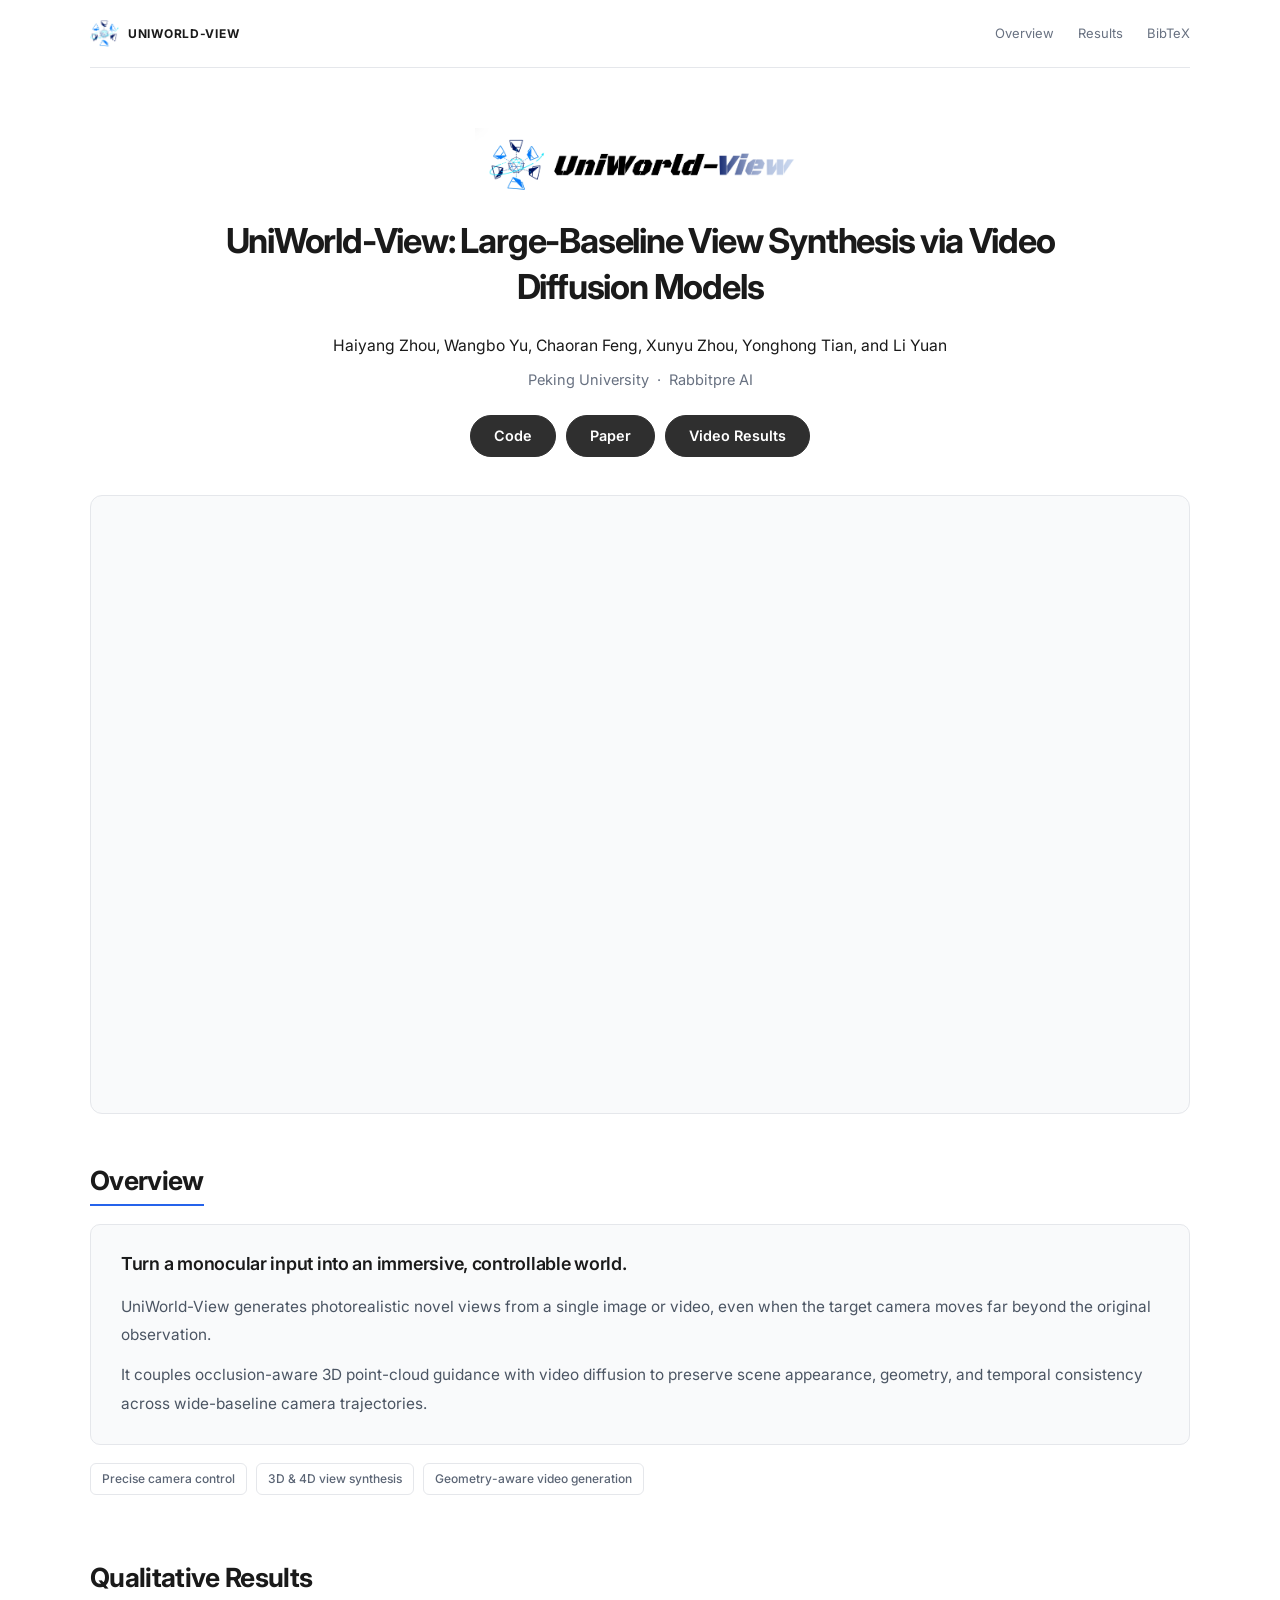
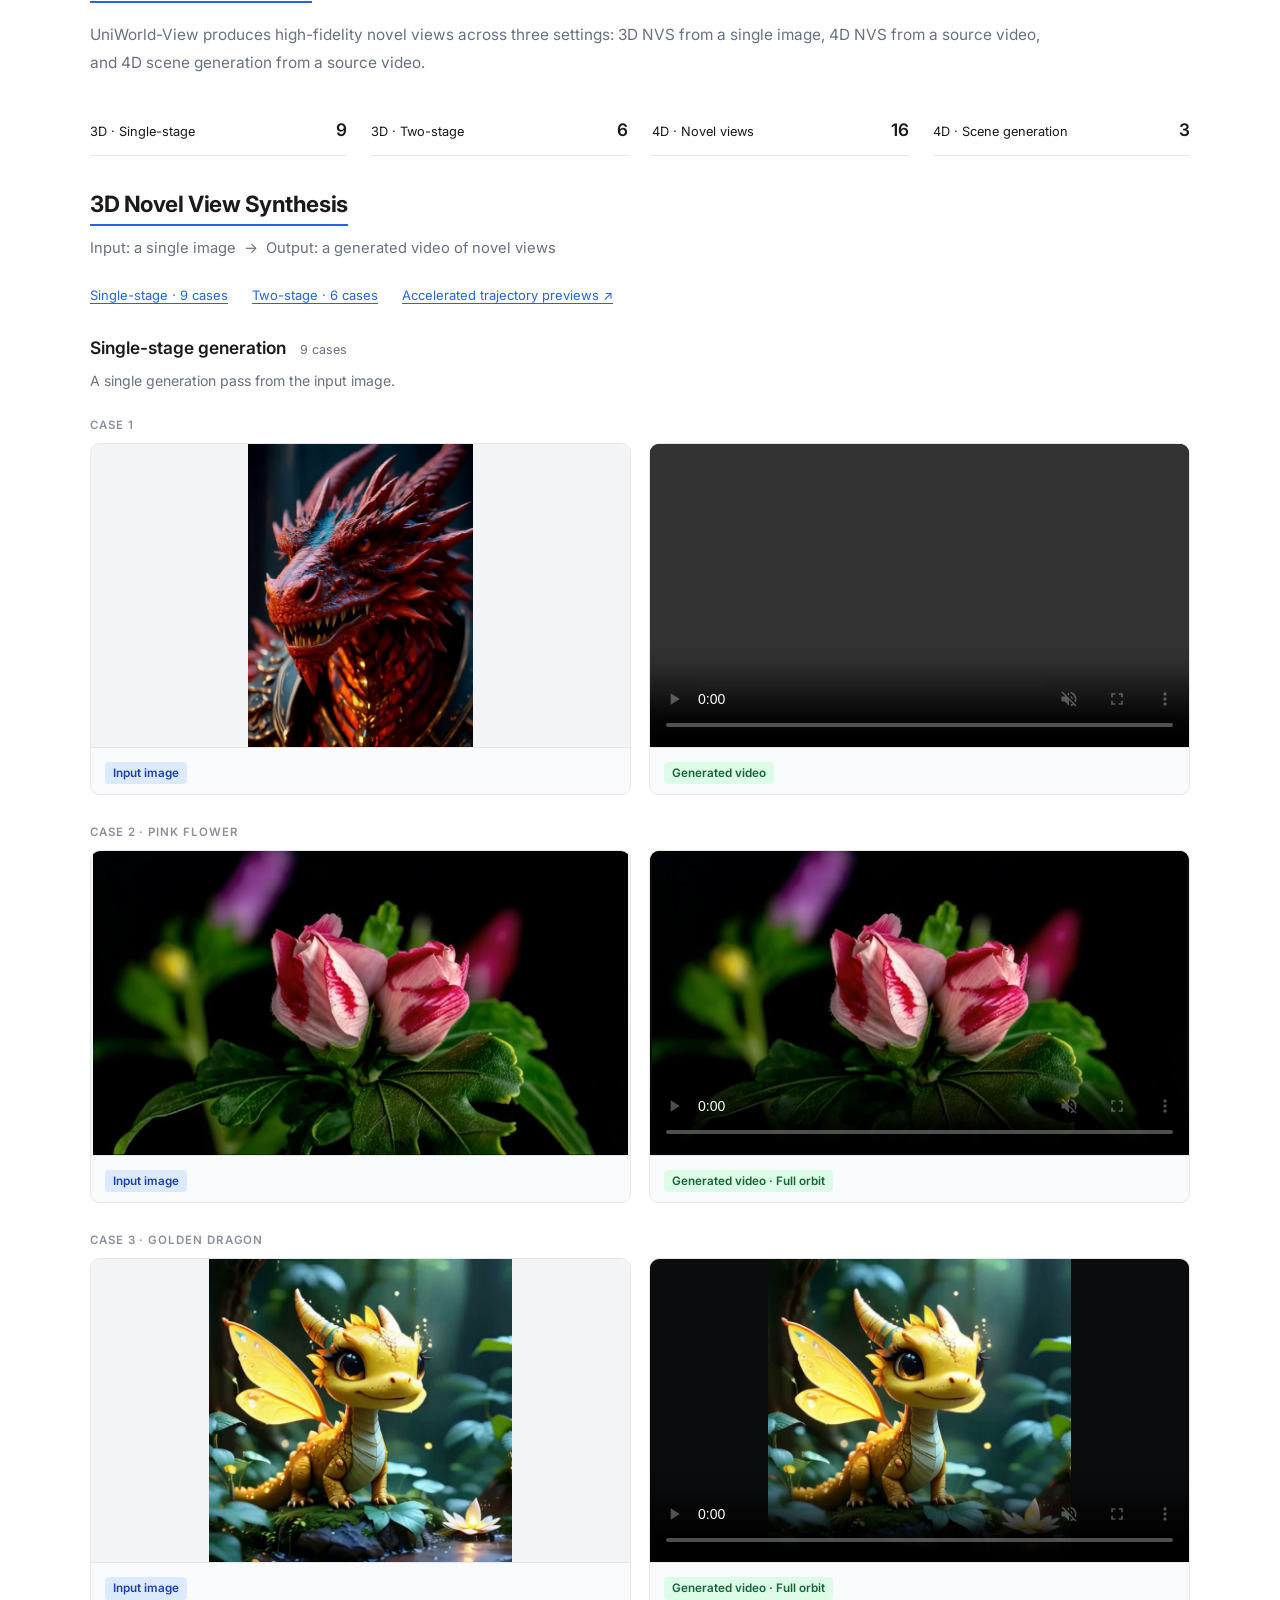
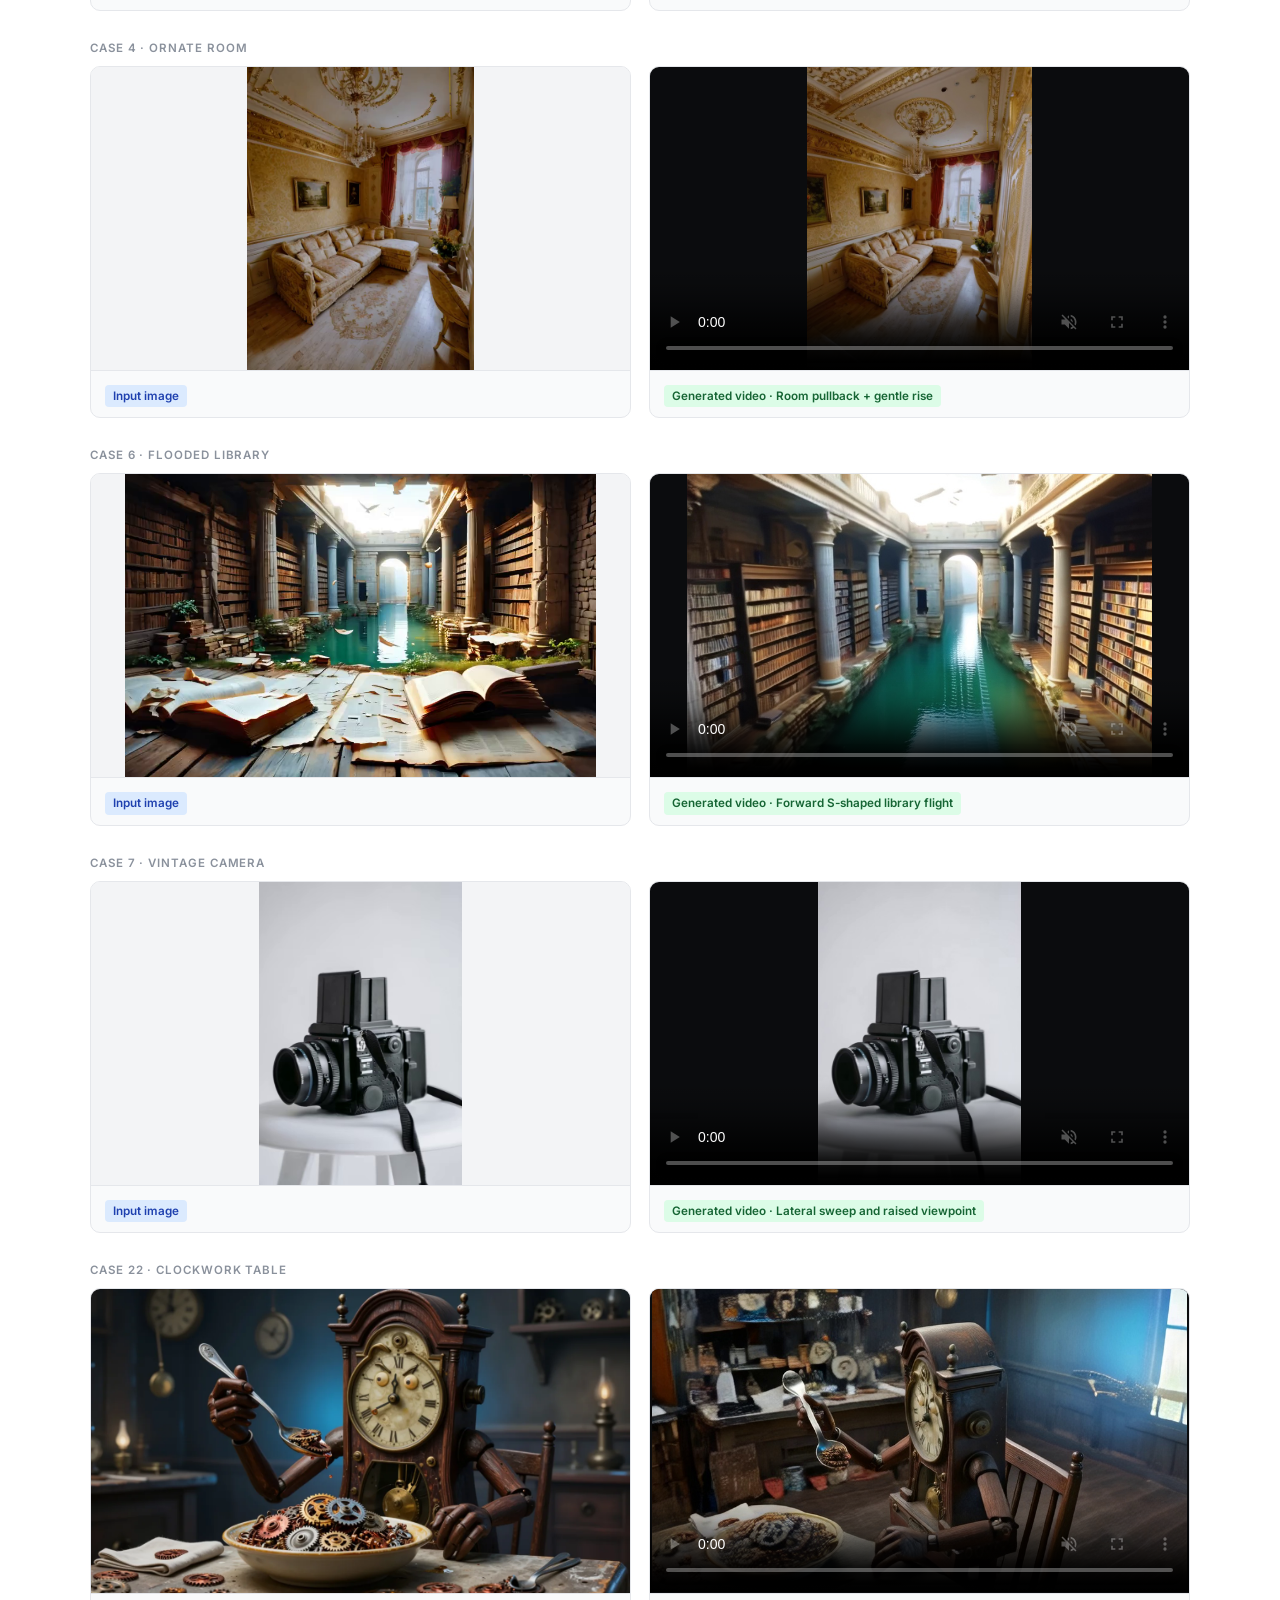
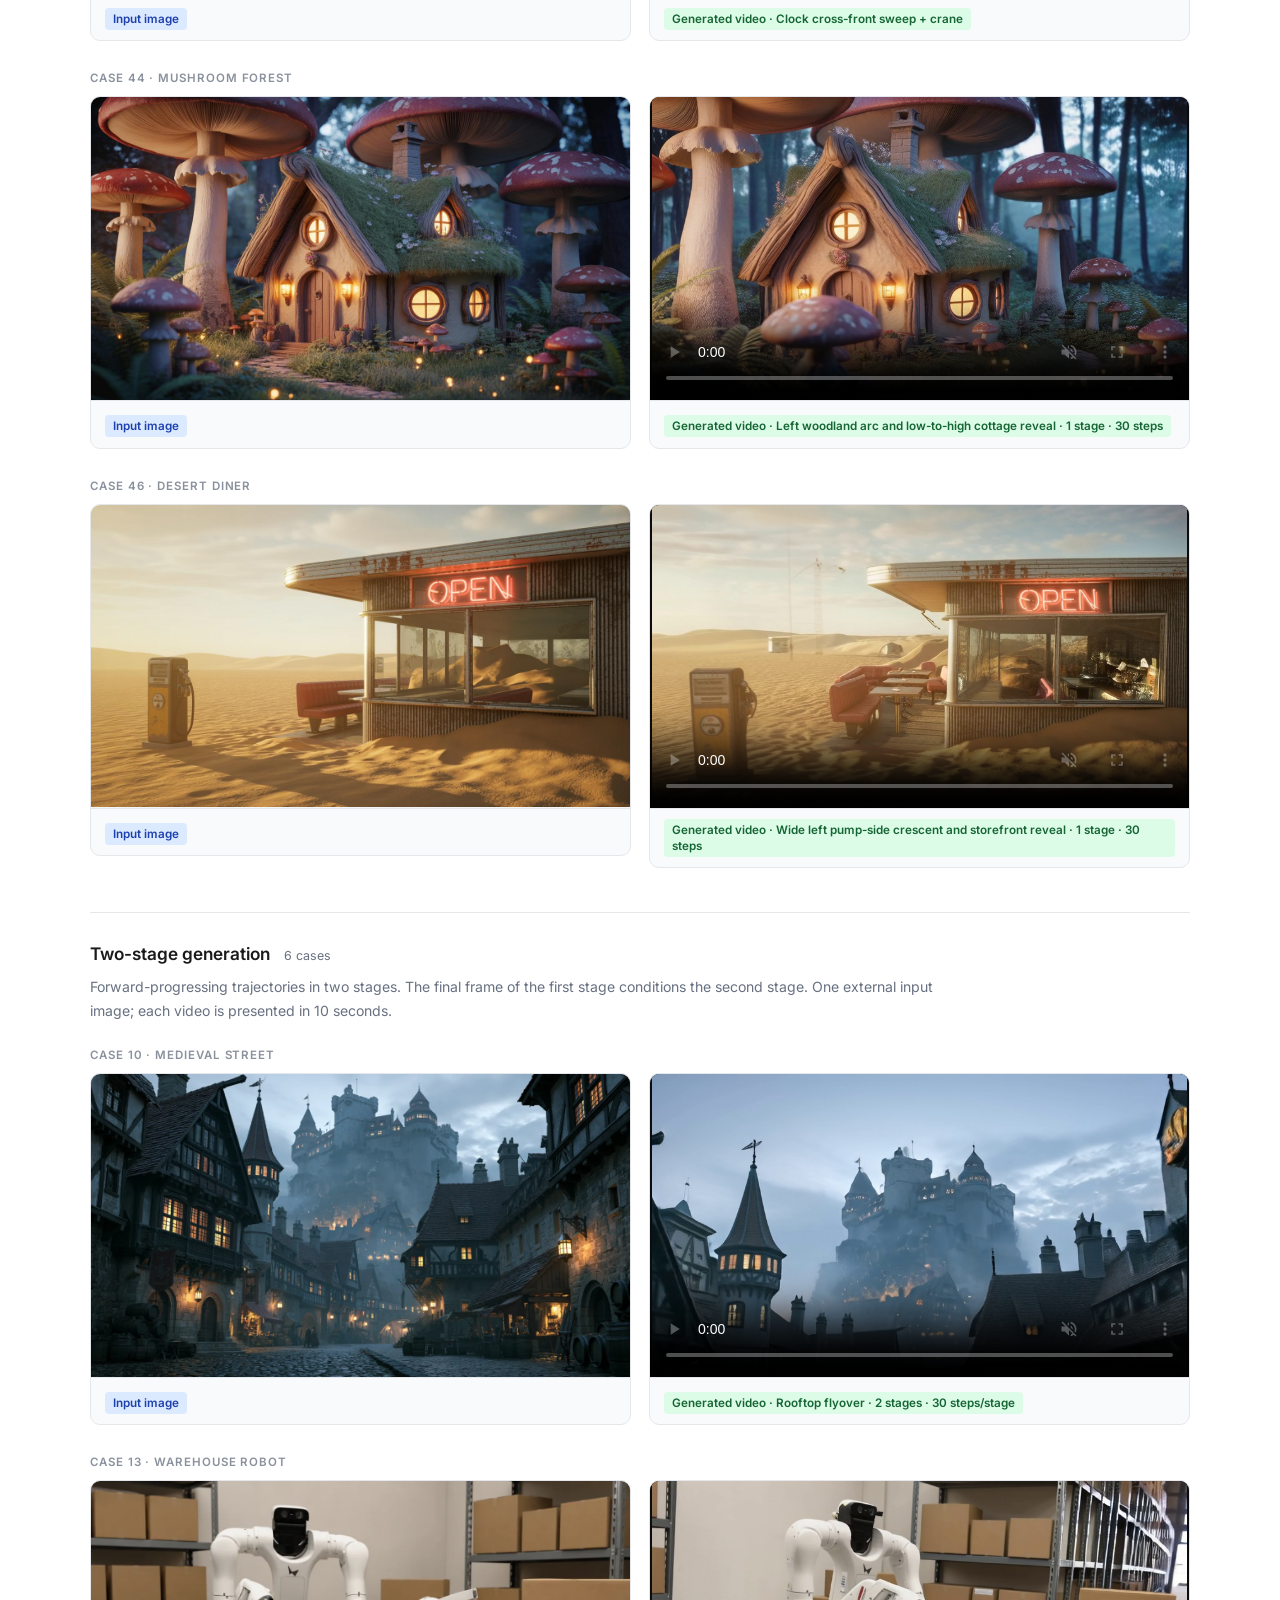
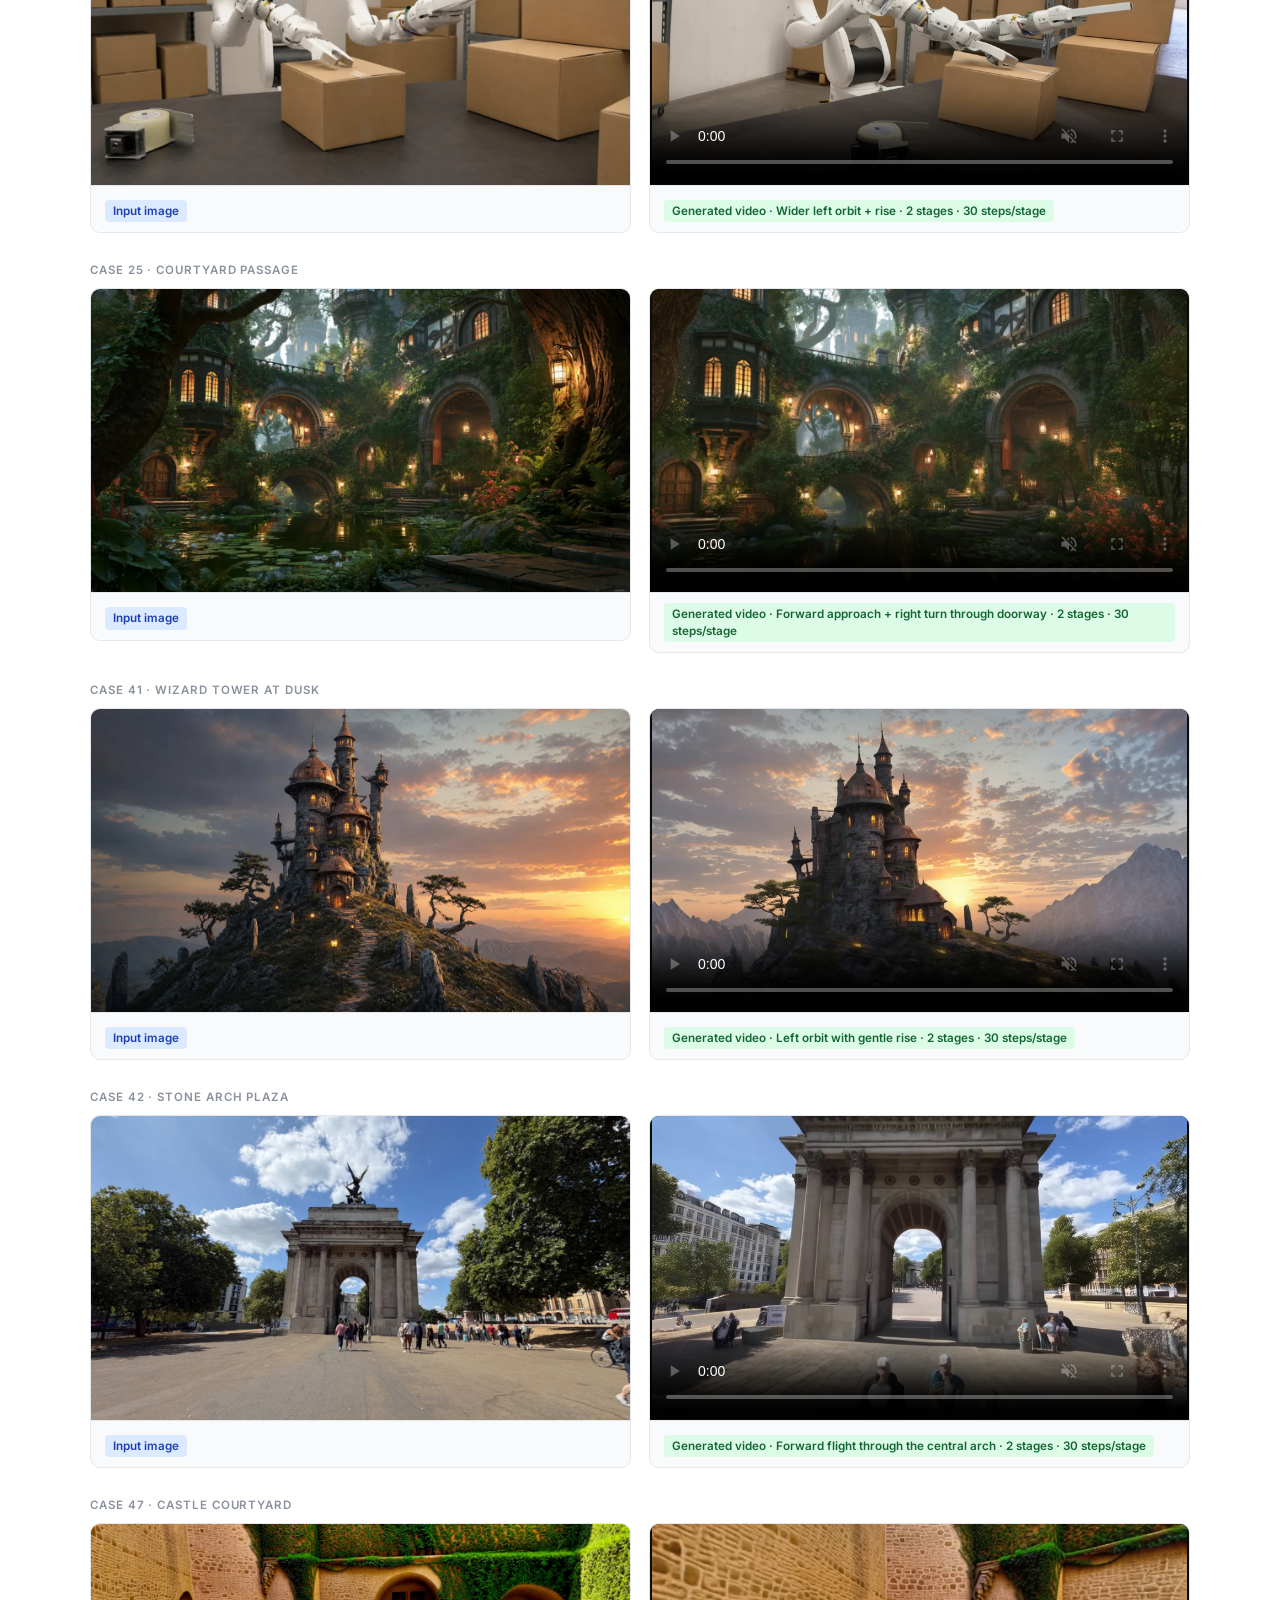
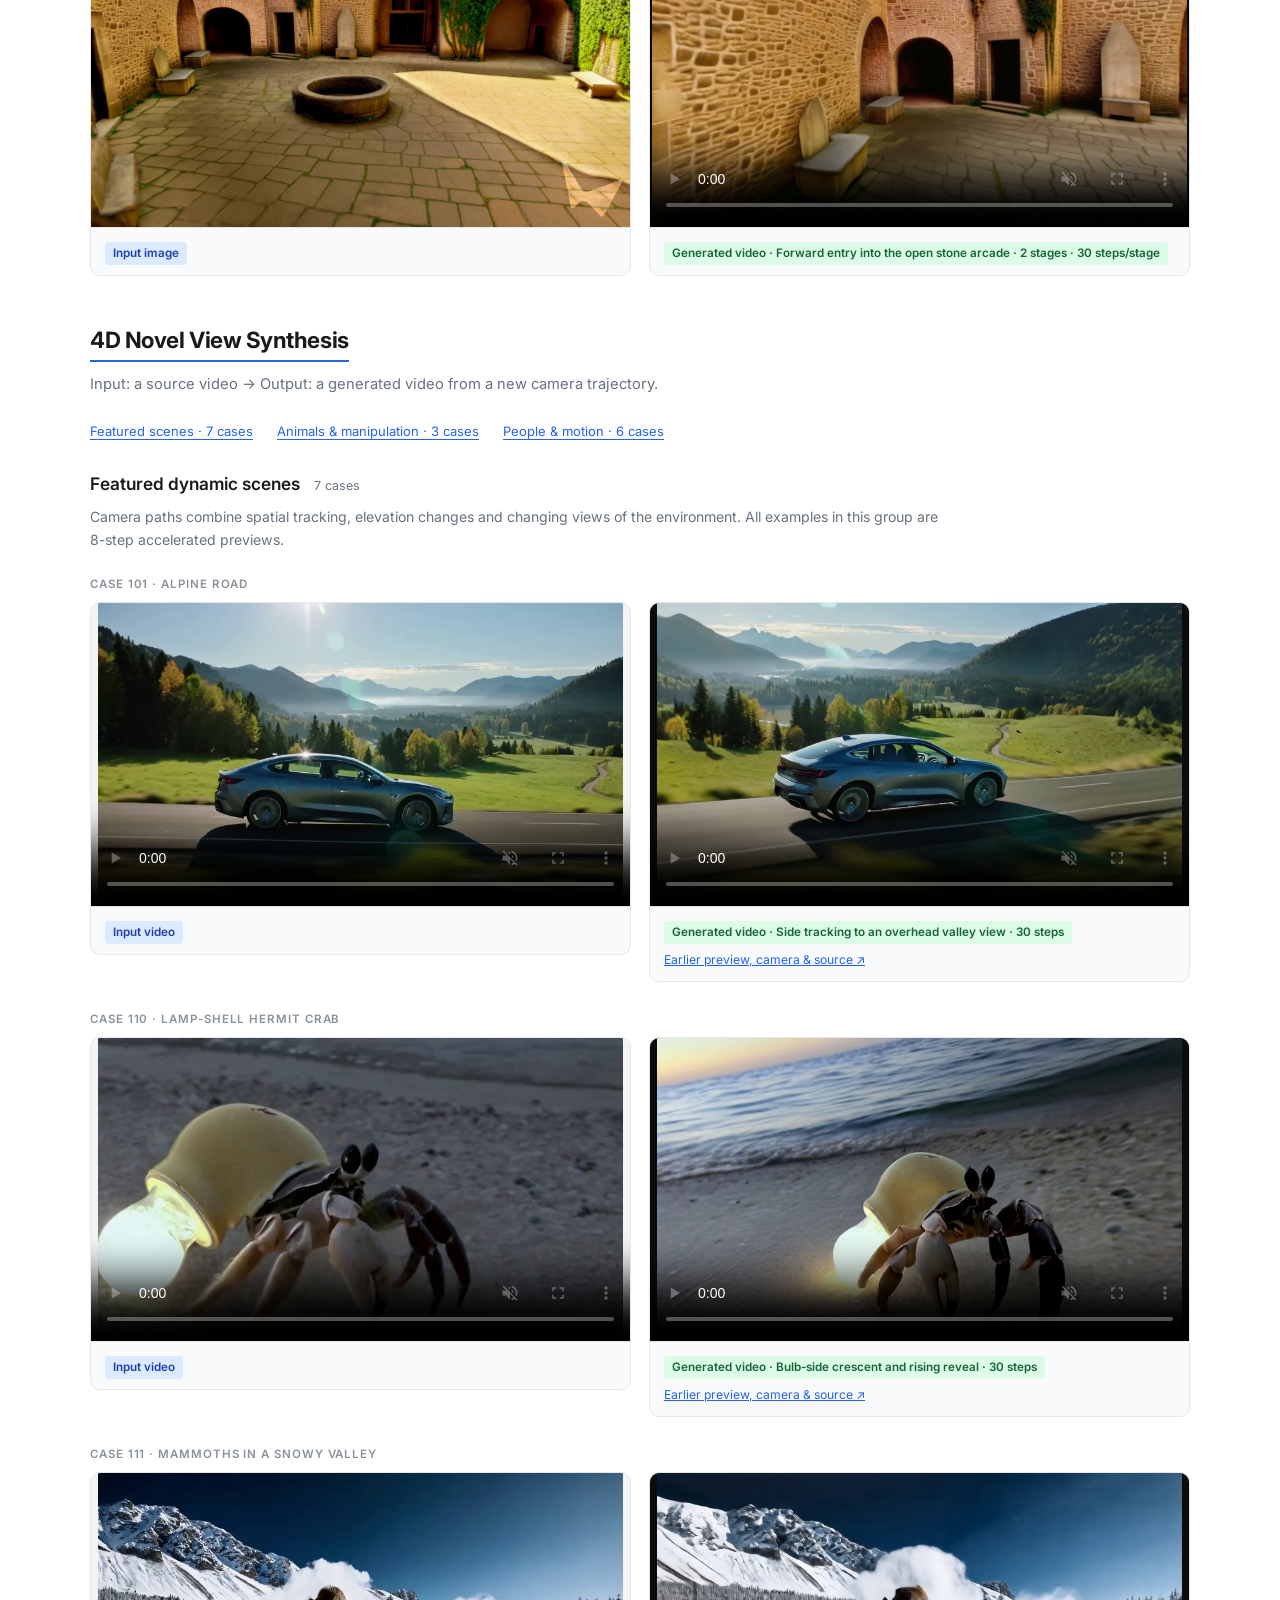
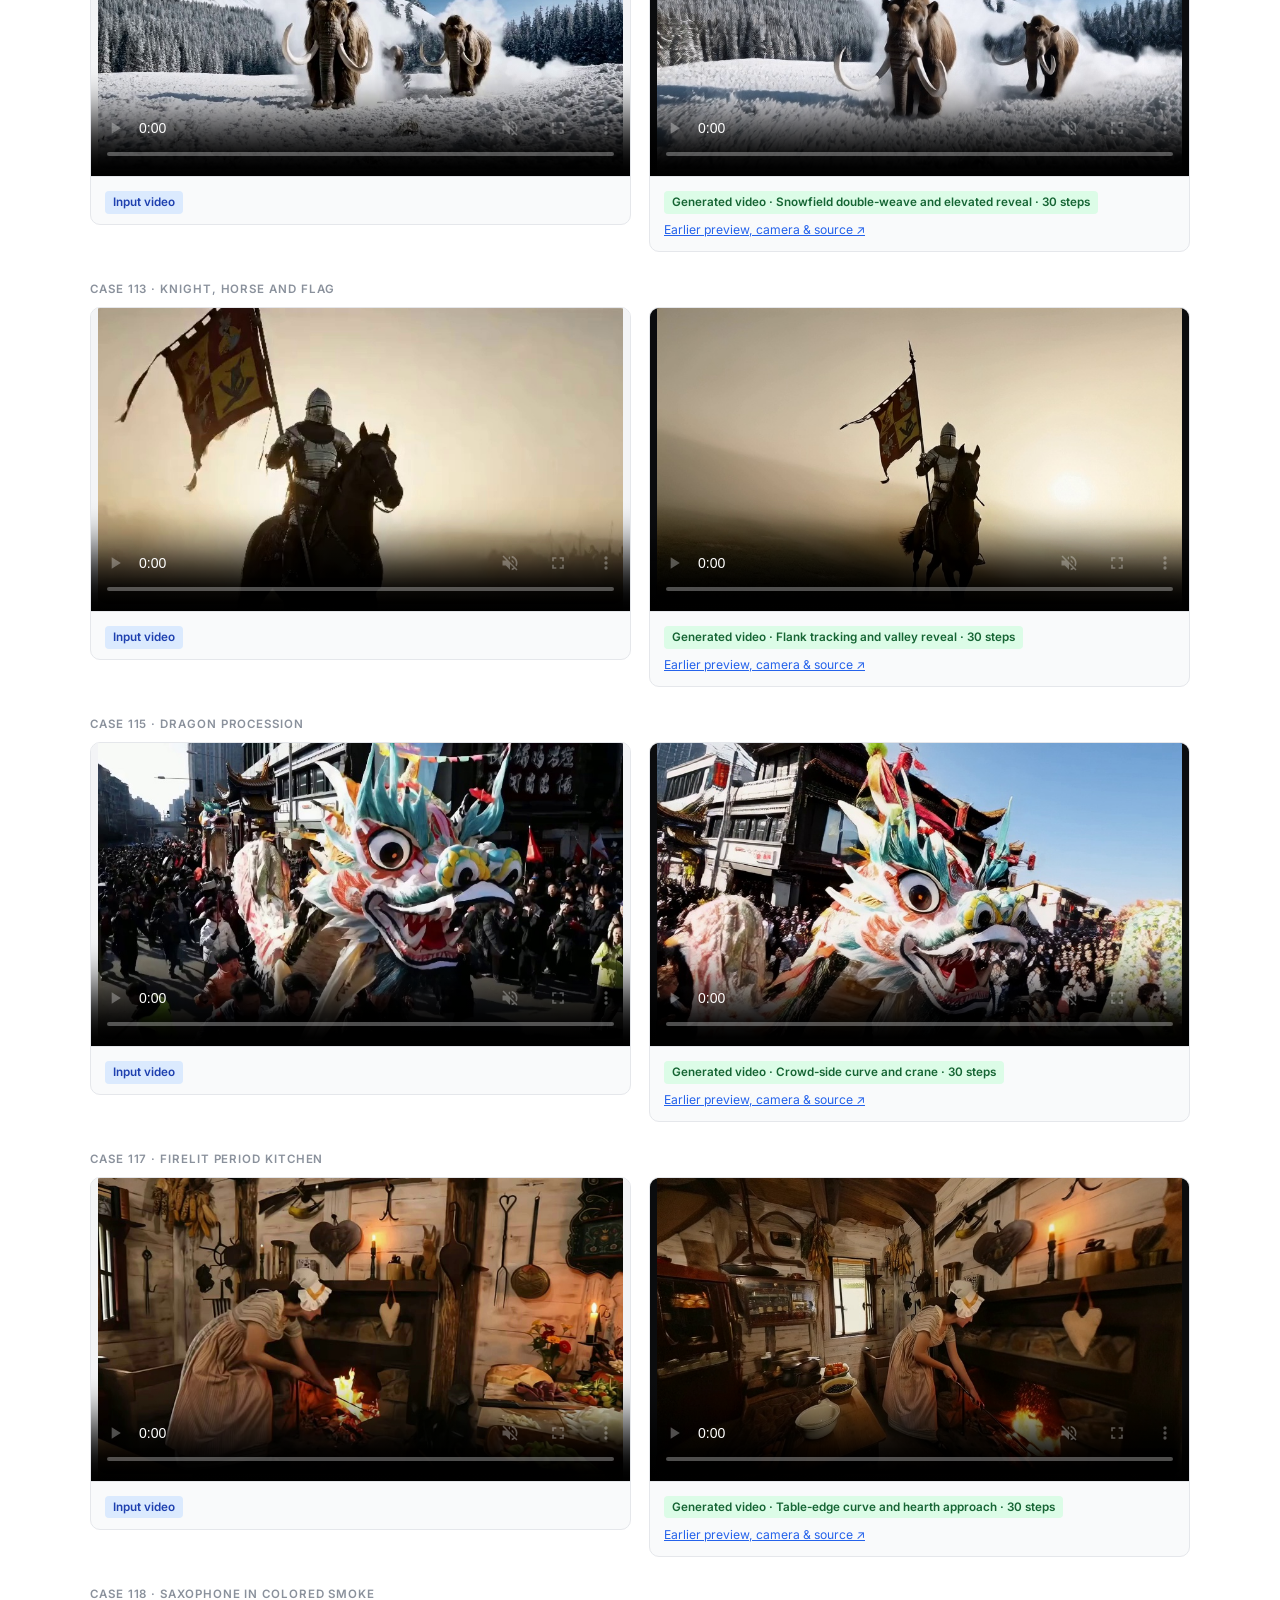
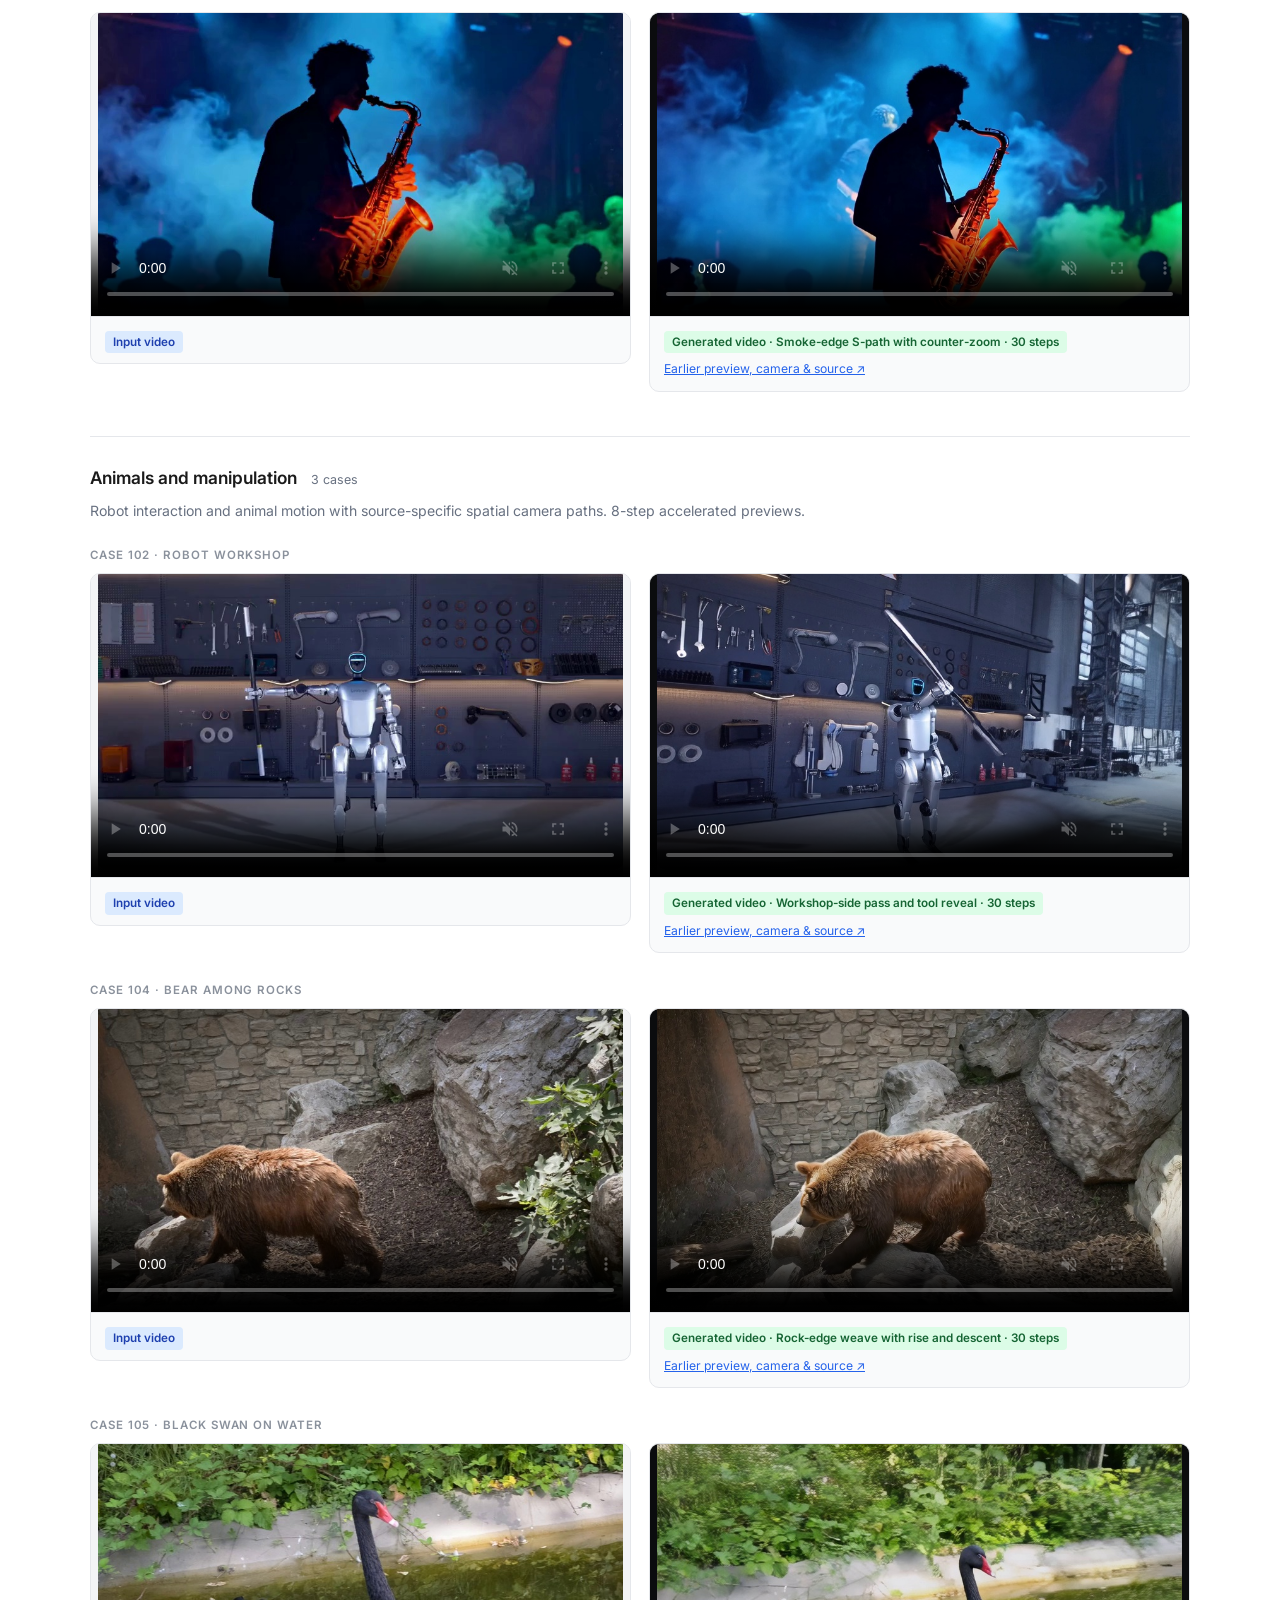
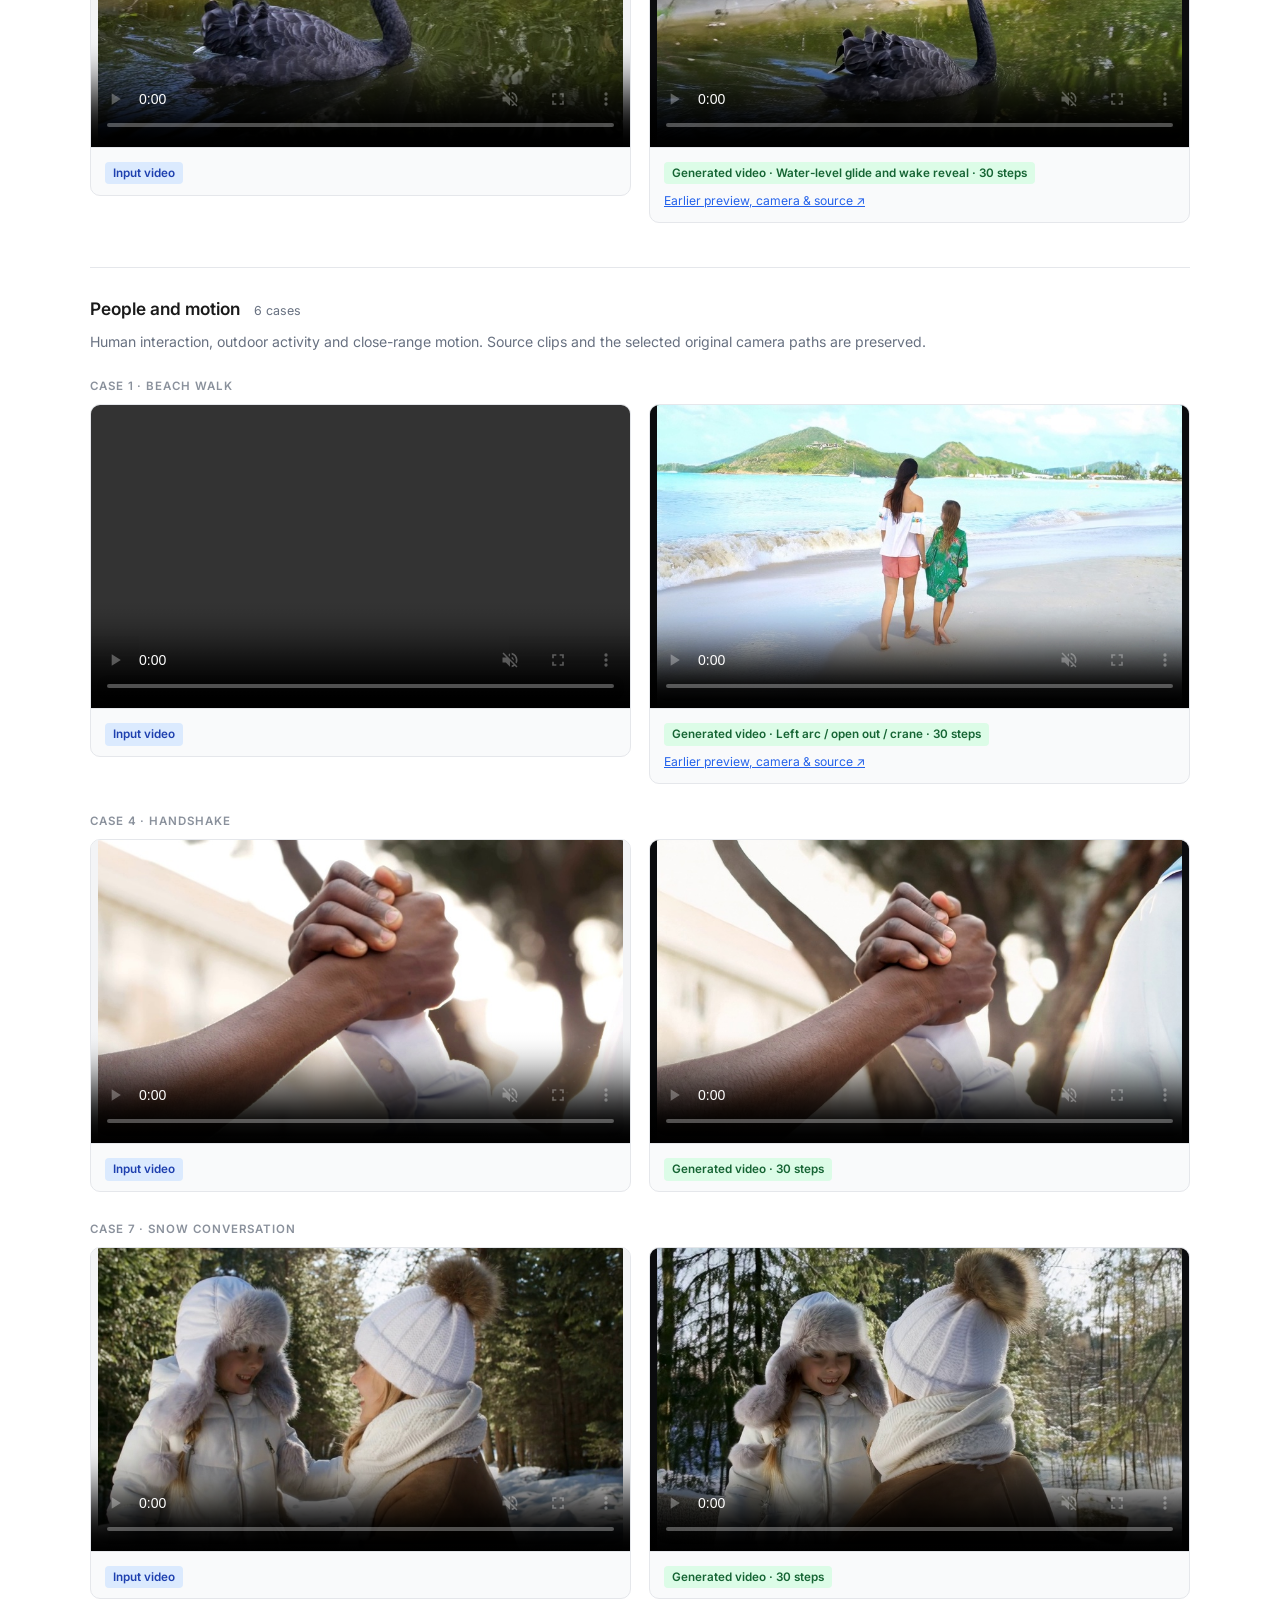
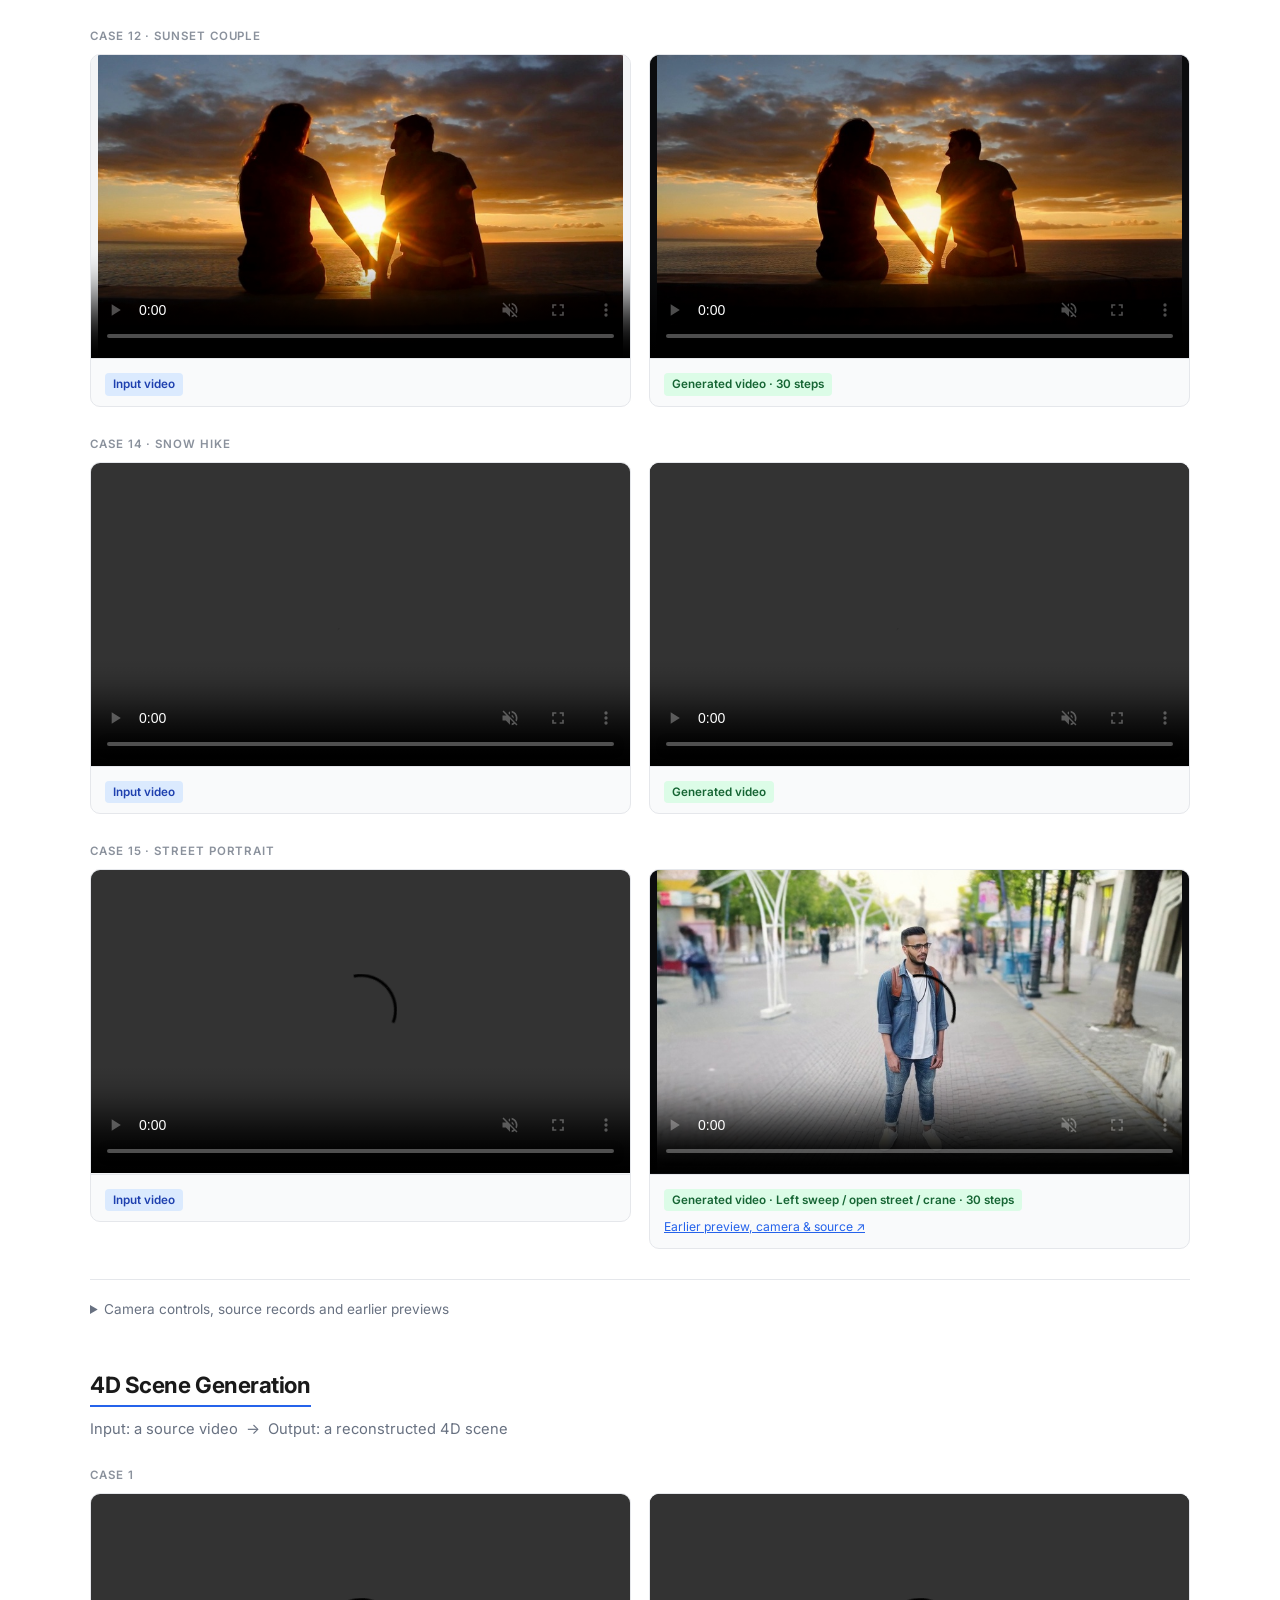
==== commit 731cdd6f: "Replace human NVS cases with selected earlier normal results" ====
--- a/index.html
+++ b/index.html
@@ -1,7 +1,7 @@
 <!DOCTYPE html>
 
 <html lang="en"><head><meta charset="utf-8"/><meta content="width=device-width,initial-scale=1" name="viewport"/><meta content="UniWorld-View: Large-Baseline View Synthesis via Video Diffusion Models" name="description"/><title>UniWorld-View</title><link href="https://fonts.googleapis.com" rel="preconnect"/><link crossorigin="" href="https://fonts.gstatic.com" rel="preconnect"/><link href="https://fonts.googleapis.com/css2?family=Inter:wght@400;500;600;700;800&amp;display=swap" rel="stylesheet"/><link href="style.css?v=home-organized-20261120" rel="stylesheet"/></head><body><main><header><a class="brand" href="#top"><img alt="UniWorld-View logo" src="assets/images/logo.png"/>UNIWORLD-VIEW</a><nav><a href="#abstract">Overview</a><a href="#results">Results</a><a href="#citation">BibTeX</a></nav></header><section class="hero" id="top"><img alt="UniWorld-View" class="hero-title-logo" src="assets/images/logo-title.png"/><h1>UniWorld-View: Large-Baseline View Synthesis via Video Diffusion Models</h1><p class="authors">Haiyang Zhou, Wangbo Yu, Chaoran Feng, Xunyu Zhou, Yonghong Tian, and Li Yuan</p><p class="affiliation">Peking University  ·  Rabbitpre AI</p><div class="links"><a href="https://github.com/PKU-YuanGroup/UniWorld-View">Code</a><a href="https://arxiv.org/abs/2608.04701" rel="noreferrer" target="_blank">Paper</a><a href="#results">Video Results</a></div></section><section class="overview" id="abstract">
-<div class="overview-demo"><iframe allow="accelerometer; autoplay; clipboard-write; encrypted-media; gyroscope; picture-in-picture; web-share" allowfullscreen="" frameborder="0" referrerpolicy="strict-origin-when-cross-origin" src="https://www.youtube.com/embed/ngqF_-NxFy0?rel=0&amp;modestbranding=1&amp;autoplay=1&amp;mute=1&amp;loop=1&amp;playlist=ngqF_-NxFy0" title="UniWorld-View demo"></iframe></div><h2>Overview</h2><div class="overview-grid"><h3 class="overview-lead">Turn a monocular input into an immersive, controllable world.</h3><div><p>UniWorld-View generates photorealistic novel views from a single image or video, even when the target camera moves far beyond the original observation.</p><p>It couples occlusion-aware 3D point-cloud guidance with video diffusion to preserve scene appearance, geometry, and temporal consistency across wide-baseline camera trajectories.</p></div></div><div class="capabilities"><span>Precise camera control</span><span>3D &amp; 4D view synthesis</span><span>Geometry-aware video generation</span></div></section><section id="results"><h2>Qualitative Results</h2><p class="section-intro">UniWorld-View produces high-fidelity novel views across three settings: 3D NVS from a single image, 4D NVS from a source video, and 4D scene generation from a source video.</p><nav aria-label="Browse results" class="results-index"><a href="#single-stage"><span>3D · Single-stage</span><strong>9</strong></a><a href="#two-stage"><span>3D · Two-stage</span><strong>6</strong></a><a href="#four-d-nvs"><span>4D · Novel views</span><strong>16</strong></a><a href="#four-d-scene"><span>4D · Scene generation</span><strong>3</strong></a></nav><div class="results-category" id="three-d-nvs"><h3>3D Novel View Synthesis</h3><p class="category-desc">Input: a single image  →  Output: a generated video of novel views</p><nav aria-label="3D NVS generation groups" class="generation-nav"><a href="#single-stage">Single-stage · 9 cases</a><a href="#two-stage">Two-stage · 6 cases</a><a href="fast-previews/">Accelerated trajectory previews ↗</a></nav><div aria-labelledby="single-stage-title" class="generation-group" id="single-stage"><h4 id="single-stage-title">Single-stage generation<span class="generation-count">9 cases</span></h4><p class="generation-desc">A single generation pass from the input image.</p><div class="case-row" data-case="1" data-setting="3d-nvs" data-stages="1" id="case-1"><div class="case-label">Case 1</div><div class="case-pair"><figure class="media-cell input-cell"><div class="media-frame"><img alt="3D NVS case 1 input" loading="lazy" src="assets/cases/3d-nvs/case-1-input.png"/></div><figcaption><span class="media-label source-label">Input image</span></figcaption></figure><figure class="media-cell output-cell"><div class="media-frame"><video controls="" loop="" muted="" playsinline="" preload="none"><source src="assets/cases/3d-nvs/case-1.mp4" type="video/mp4"/></video></div><figcaption><span class="media-label result-label">Generated video</span></figcaption></figure></div></div><div class="case-row" data-case="2" data-setting="3d-nvs" data-stages="1" id="case-2"><div class="case-label">Case 2 · Pink flower</div><div class="case-pair"><figure class="media-cell input-cell"><div class="media-frame"><img alt="Pink flower input image" loading="lazy" src="assets/cases/3d-nvs/case-2-input.png"/></div><figcaption><span class="media-label source-label">Input image</span></figcaption></figure><figure class="media-cell output-cell"><div class="media-frame"><video controls="" data-poster="assets/cases/3d-nvs/case-2-original-poster.jpg" loop="" muted="" playsinline="" preload="none"><source src="assets/cases/3d-nvs/case-2.mp4" type="video/mp4"/></video></div><figcaption><span class="media-label result-label">Generated video · Full orbit</span></figcaption></figure></div></div><div class="case-row" data-case="3" data-setting="3d-nvs" data-stages="1" id="case-3"><div class="case-label">Case 3 · Golden dragon</div><div class="case-pair"><figure class="media-cell input-cell"><div class="media-frame"><img alt="Golden dragon input image" loading="lazy" src="assets/cases/3d-nvs/case-3-input.png"/></div><figcaption><span class="media-label source-label">Input image</span></figcaption></figure><figure class="media-cell output-cell"><div class="media-frame"><video controls="" data-poster="assets/cases/3d-nvs/case-3-original-poster.jpg" loop="" muted="" playsinline="" preload="none"><source src="assets/cases/3d-nvs/case-3.mp4" type="video/mp4"/></video></div><figcaption><span class="media-label result-label">Generated video · Full orbit</span></figcaption></figure></div></div><div class="case-row" data-case="4" data-setting="3d-nvs" data-stages="1" id="case-4"><div class="case-label">Case 4 · Ornate room</div><div class="case-pair"><figure class="media-cell input-cell"><div class="media-frame"><img alt="Ornate room input image" loading="lazy" src="assets/cases/3d-nvs/case-4-input.webp?v=wide-v2-4029d40697"/></div><figcaption><span class="media-label source-label">Input image</span></figcaption></figure><figure class="media-cell output-cell"><div class="media-frame"><video controls="" data-poster="assets/cases/3d-nvs/case-4-poster.jpg?v=continuity-b4cb781d7943" loop="" muted="" playsinline="" preload="none"><source src="assets/cases/3d-nvs/case-4.mp4?v=continuity-b4cb781d7943" type="video/mp4"/></video></div><figcaption><span class="media-label result-label">Generated video · Room pullback + gentle rise</span></figcaption></figure></div></div><div class="case-row" data-case="6" data-setting="3d-nvs" data-stages="1" id="case-6"><div class="case-label">Case 6 · Flooded library</div><div class="case-pair"><figure class="media-cell input-cell"><div class="media-frame"><img alt="Flooded library input image" loading="lazy" src="assets/cases/3d-nvs/case-6-input.webp?v=wide-v2-e3fe68b88e"/></div><figcaption><span class="media-label source-label">Input image</span></figcaption></figure><figure class="media-cell output-cell"><div class="media-frame"><video controls="" data-poster="assets/cases/3d-nvs/case-6-poster.jpg?v=wide-v2-e3fe68b88e" loop="" muted="" playsinline="" preload="none"><source src="assets/cases/3d-nvs/case-6.mp4?v=wide-v2-e3fe68b88e" type="video/mp4"/></video></div><figcaption><span class="media-label result-label">Generated video · Forward S-shaped library flight</span></figcaption></figure></div></div><div class="case-row" data-case="7" data-setting="3d-nvs" data-stages="1" id="case-7"><div class="case-label">Case 7 · Vintage camera</div><div class="case-pair"><figure class="media-cell input-cell"><div class="media-frame"><img alt="Vintage camera input image" loading="lazy" src="assets/cases/3d-nvs/case-7-input.png"/></div><figcaption><span class="media-label source-label">Input image</span></figcaption></figure><figure class="media-cell output-cell"><div class="media-frame"><video controls="" data-poster="assets/cases/3d-nvs/case-7-original-poster.jpg" loop="" muted="" playsinline="" preload="none"><source src="assets/cases/3d-nvs/case-7.mp4" type="video/mp4"/></video></div><figcaption><span class="media-label result-label">Generated video · Lateral sweep and raised viewpoint</span></figcaption></figure></div></div><div class="case-row" data-case="22" data-setting="3d-nvs" data-stages="1" id="case-22"><div class="case-label">Case 22 · Clockwork table</div><div class="case-pair"><figure class="media-cell input-cell"><div class="media-frame"><img alt="Clockwork table input image" loading="lazy" src="assets/cases/3d-nvs/case-22-input.webp?v=wide-v2-2c1818da2e"/></div><figcaption><span class="media-label source-label">Input image</span></figcaption></figure><figure class="media-cell output-cell"><div class="media-frame"><video controls="" data-poster="assets/cases/3d-nvs/case-22-poster.jpg?v=wide-v2-2c1818da2e" loop="" muted="" playsinline="" preload="none"><source src="assets/cases/3d-nvs/case-22.mp4?v=wide-v2-2c1818da2e" type="video/mp4"/></video></div><figcaption><span class="media-label result-label">Generated video · Clock cross-front sweep + crane</span></figcaption></figure></div></div><div class="case-row" data-case="44" data-inference="normal" data-lora="false" data-setting="3d-nvs" data-stages="1" data-steps="30" id="case-44"><div class="case-label">Case 44 · Mushroom forest</div><div class="case-pair"><figure class="media-cell input-cell"><div class="media-frame"><img alt="Mushroom forest input image" loading="lazy" src="assets/cases/3d-nvs/case-44-input.png"/></div><figcaption><span class="media-label source-label">Input image</span></figcaption></figure><figure class="media-cell output-cell"><div class="media-frame"><video controls="" data-poster="full-quality/3d-case-44-poster.jpg?v=603568dbf96a" loop="" muted="" playsinline="" preload="none"><source src="full-quality/3d-case-44.mp4?v=d70441d0cf56" type="video/mp4"/></video></div><figcaption><span class="media-label result-label">Generated video · Left woodland arc and low-to-high cottage reveal · 1 stage · 30 steps</span></figcaption></figure></div></div><div class="case-row" data-case="46" data-inference="normal" data-lora="false" data-setting="3d-nvs" data-stages="1" data-steps="30" id="case-46"><div class="case-label">Case 46 · Desert diner</div><div class="case-pair"><figure class="media-cell input-cell"><div class="media-frame"><img alt="Desert diner input image" loading="lazy" src="assets/cases/3d-nvs/case-46-input.png"/></div><figcaption><span class="media-label source-label">Input image</span></figcaption></figure><figure class="media-cell output-cell"><div class="media-frame"><video controls="" data-poster="full-quality/3d-case-46-poster.jpg?v=8d7c673d845d" loop="" muted="" playsinline="" preload="none"><source src="full-quality/3d-case-46.mp4?v=f30301f6beb3" type="video/mp4"/></video></div><figcaption><span class="media-label result-label">Generated video · Wide left pump-side crescent and storefront reveal · 1 stage · 30 steps</span></figcaption></figure></div></div></div><div aria-labelledby="two-stage-title" class="generation-group" id="two-stage"><h4 id="two-stage-title">Two-stage generation<span class="generation-count">6 cases</span></h4><p class="generation-desc">Forward-progressing trajectories in two stages. The final frame of the first stage conditions the second stage. One external input image; each video is presented in 10 seconds.</p><div class="case-row" data-case="10" data-inference="normal" data-lora="false" data-setting="3d-nvs" data-stages="2" data-steps="30" id="case-10"><div class="case-label">Case 10 · Medieval street</div><div class="case-pair"><figure class="media-cell input-cell"><div class="media-frame"><img alt="Single-image medieval street input" loading="lazy" src="assets/cases/3d-nvs/case-10-input.webp"/></div><figcaption><span class="media-label source-label">Input image</span></figcaption></figure><figure class="media-cell output-cell"><div class="media-frame"><video controls="" data-poster="full-quality/3d-case-10-poster.jpg?v=ee884fbd316c" loop="" muted="" playsinline="" preload="none"><source src="full-quality/3d-case-10.mp4?v=b6e18ed8f77e" type="video/mp4"/></video></div><figcaption><span class="media-label result-label">Generated video · Rooftop flyover · 2 stages · 30 steps/stage</span></figcaption></figure></div></div><div class="case-row" data-case="13" data-inference="normal" data-lora="false" data-setting="3d-nvs" data-stages="2" data-steps="30" id="case-13"><div class="case-label">Case 13 · Warehouse robot</div><div class="case-pair"><figure class="media-cell input-cell"><div class="media-frame"><img alt="Warehouse robot input image" loading="lazy" src="assets/cases/3d-nvs/case-13-input.webp?v=refine-v3-6edc62e027"/></div><figcaption><span class="media-label source-label">Input image</span></figcaption></figure><figure class="media-cell output-cell"><div class="media-frame"><video controls="" data-poster="full-quality/3d-case-13-poster.jpg?v=f354bf6bd92b" loop="" muted="" playsinline="" preload="none"><source src="full-quality/3d-case-13.mp4?v=d9fd2b716de3" type="video/mp4"/></video></div><figcaption><span class="media-label result-label">Generated video · Wider left orbit + rise · 2 stages · 30 steps/stage</span></figcaption></figure></div></div><div class="case-row" data-case="25" data-inference="normal" data-lora="false" data-setting="3d-nvs" data-stages="2" data-steps="30" id="case-25"><div class="case-label">Case 25 · Courtyard passage</div><div class="case-pair"><figure class="media-cell input-cell"><div class="media-frame"><img alt="Courtyard passage input image" loading="lazy" src="assets/cases/3d-nvs/case-25-input.webp?v=refine-v3-456bffc496"/></div><figcaption><span class="media-label source-label">Input image</span></figcaption></figure><figure class="media-cell output-cell"><div class="media-frame"><video controls="" data-poster="full-quality/3d-case-25-poster.jpg?v=d10801f9393d" loop="" muted="" playsinline="" preload="none"><source src="full-quality/3d-case-25.mp4?v=e805cb170c0b" type="video/mp4"/></video></div><figcaption><span class="media-label result-label">Generated video · Forward approach + right turn through doorway · 2 stages · 30 steps/stage</span></figcaption></figure></div></div><div class="case-row" data-case="41" data-inference="normal" data-lora="false" data-setting="3d-nvs" data-stages="2" data-steps="30" id="case-41"><div class="case-label">Case 41 · Wizard tower at dusk</div><div class="case-pair"><figure class="media-cell input-cell"><div class="media-frame"><img alt="Wizard tower at dusk input image" loading="lazy" src="fast-previews/wizard_tower_2stage-input.webp"/></div><figcaption><span class="media-label source-label">Input image</span></figcaption></figure><figure class="media-cell output-cell"><div class="media-frame"><video controls="" data-poster="full-quality/3d-case-41-poster.jpg?v=64e497d65fad" loop="" muted="" playsinline="" preload="none"><source src="full-quality/3d-case-41.mp4?v=eeb63ee25563" type="video/mp4"/></video></div><figcaption><span class="media-label result-label">Generated video · Left orbit with gentle rise · 2 stages · 30 steps/stage</span></figcaption></figure></div></div><div class="case-row" data-case="42" data-inference="normal" data-lora="false" data-setting="3d-nvs" data-stages="2" data-steps="30" id="case-42"><div class="case-label">Case 42 · Stone arch plaza</div><div class="case-pair"><figure class="media-cell input-cell"><div class="media-frame"><img alt="Stone arch plaza input image" loading="lazy" src="fast-previews/arc_2stage-input.webp"/></div><figcaption><span class="media-label source-label">Input image</span></figcaption></figure><figure class="media-cell output-cell"><div class="media-frame"><video controls="" data-poster="full-quality/3d-case-42-poster.jpg?v=0ef3b4e255e7" loop="" muted="" playsinline="" preload="none"><source src="full-quality/3d-case-42.mp4?v=a56ef9940683" type="video/mp4"/></video></div><figcaption><span class="media-label result-label">Generated video · Forward flight through the central arch · 2 stages · 30 steps/stage</span></figcaption></figure></div></div><div class="case-row" data-case="47" data-inference="normal" data-lora="false" data-setting="3d-nvs" data-stages="2" data-steps="30" id="case-47"><div class="case-label">Case 47 · Castle courtyard</div><div class="case-pair"><figure class="media-cell input-cell"><div class="media-frame"><img alt="Castle courtyard input image" loading="lazy" src="assets/cases/3d-nvs/case-47-input.png"/></div><figcaption><span class="media-label source-label">Input image</span></figcaption></figure><figure class="media-cell output-cell"><div class="media-frame"><video controls="" data-poster="full-quality/3d-case-47-poster.jpg?v=dafe771680a9" loop="" muted="" playsinline="" preload="none"><source src="full-quality/3d-case-47.mp4?v=8ac58d6f5e35" type="video/mp4"/></video></div><figcaption><span class="media-label result-label">Generated video · Forward entry into the open stone arcade · 2 stages · 30 steps/stage</span></figcaption></figure></div></div></div></div><div class="results-category" id="four-d-nvs"><h3>4D Novel View Synthesis</h3><p class="category-desc">Input: a source video → Output: a generated video from a new camera trajectory.</p><nav aria-label="4D NVS collections" class="generation-nav"><a href="#featured-dynamic">Featured scenes · 7 cases</a><a href="#animals-manipulation">Animals &amp; manipulation · 3 cases</a><a href="#more-dynamic">People &amp; motion · 6 cases</a></nav><div class="generation-group" id="featured-dynamic"><h4>Featured dynamic scenes<span class="generation-count">7 cases</span></h4><p class="generation-desc">Camera paths combine spatial tracking, elevation changes and changing views of the environment. All examples in this group are 8-step accelerated previews.</p><div class="case-row" data-case="101" data-inference="normal" data-lora="false" data-setting="4d-nvs" data-stages="1" data-steps="30" id="four-d-case-101"><div class="case-label">Case 101 · Alpine road</div><div class="case-pair"><figure class="media-cell input-cell"><div class="media-frame"><video controls="" data-poster="4d-reference-studies/case-101-source.jpg" loop="" muted="" playsinline="" preload="none"><source src="4d-reference-studies/case-101-source.mp4" type="video/mp4"/></video></div><figcaption><span class="media-label source-label">Input video</span></figcaption></figure><figure class="media-cell output-cell"><div class="media-frame"><video controls="" data-poster="full-quality/4d-case-101-poster.jpg?v=e03fb8f5cf2a" loop="" muted="" playsinline="" preload="none"><source src="full-quality/4d-case-101.mp4?v=9973cc155b98" type="video/mp4"/></video></div><figcaption><span class="media-label result-label">Generated video · Side tracking to an overhead valley view · 30 steps</span><br/><a class="camera-link" href="4d-reference-studies/#four-d-case-101">Earlier preview, camera &amp; source ↗</a></figcaption></figure></div></div><div class="case-row" data-case="110" data-inference="normal" data-lora="false" data-setting="4d-nvs" data-stages="1" data-steps="30" id="four-d-case-110"><div class="case-label">Case 110 · Lamp-shell hermit crab</div><div class="case-pair"><figure class="media-cell input-cell"><div class="media-frame"><video controls="" data-poster="4d-fancy-studies/case-110-source.jpg" loop="" muted="" playsinline="" preload="none"><source src="4d-fancy-studies/case-110-source.mp4" type="video/mp4"/></video></div><figcaption><span class="media-label source-label">Input video</span></figcaption></figure><figure class="media-cell output-cell"><div class="media-frame"><video controls="" data-poster="full-quality/4d-case-110-poster.jpg?v=0d3200482118" loop="" muted="" playsinline="" preload="none"><source src="full-quality/4d-case-110.mp4?v=49c550134239" type="video/mp4"/></video></div><figcaption><span class="media-label result-label">Generated video · Bulb-side crescent and rising reveal · 30 steps</span><br/><a class="camera-link" href="4d-fancy-studies/#four-d-case-110">Earlier preview, camera &amp; source ↗</a></figcaption></figure></div></div><div class="case-row" data-case="111" data-inference="normal" data-lora="false" data-setting="4d-nvs" data-stages="1" data-steps="30" id="four-d-case-111"><div class="case-label">Case 111 · Mammoths in a snowy valley</div><div class="case-pair"><figure class="media-cell input-cell"><div class="media-frame"><video controls="" data-poster="4d-fancy-studies/case-111-source.jpg" loop="" muted="" playsinline="" preload="none"><source src="4d-fancy-studies/case-111-source.mp4" type="video/mp4"/></video></div><figcaption><span class="media-label source-label">Input video</span></figcaption></figure><figure class="media-cell output-cell"><div class="media-frame"><video controls="" data-poster="full-quality/4d-case-111-poster.jpg?v=bd2ff54e4066" loop="" muted="" playsinline="" preload="none"><source src="full-quality/4d-case-111.mp4?v=b9ff433e7aff" type="video/mp4"/></video></div><figcaption><span class="media-label result-label">Generated video · Snowfield double-weave and elevated reveal · 30 steps</span><br/><a class="camera-link" href="4d-fancy-studies/#four-d-case-111">Earlier preview, camera &amp; source ↗</a></figcaption></figure></div></div><div class="case-row" data-case="113" data-inference="normal" data-lora="false" data-setting="4d-nvs" data-stages="1" data-steps="30" id="four-d-case-113"><div class="case-label">Case 113 · Knight, horse and flag</div><div class="case-pair"><figure class="media-cell input-cell"><div class="media-frame"><video controls="" data-poster="4d-fancy-studies/case-113-source.jpg" loop="" muted="" playsinline="" preload="none"><source src="4d-fancy-studies/case-113-source.mp4" type="video/mp4"/></video></div><figcaption><span class="media-label source-label">Input video</span></figcaption></figure><figure class="media-cell output-cell"><div class="media-frame"><video controls="" data-poster="full-quality/4d-case-113-poster.jpg?v=aeee3186bcd9" loop="" muted="" playsinline="" preload="none"><source src="full-quality/4d-case-113.mp4?v=877d0dd15dd0" type="video/mp4"/></video></div><figcaption><span class="media-label result-label">Generated video · Flank tracking and valley reveal · 30 steps</span><br/><a class="camera-link" href="4d-fancy-studies/#four-d-case-113">Earlier preview, camera &amp; source ↗</a></figcaption></figure></div></div><div class="case-row" data-case="115" data-inference="normal" data-lora="false" data-setting="4d-nvs" data-stages="1" data-steps="30" id="four-d-case-115"><div class="case-label">Case 115 · Dragon procession</div><div class="case-pair"><figure class="media-cell input-cell"><div class="media-frame"><video controls="" data-poster="4d-fancy-studies/case-115-source.jpg" loop="" muted="" playsinline="" preload="none"><source src="4d-fancy-studies/case-115-source.mp4" type="video/mp4"/></video></div><figcaption><span class="media-label source-label">Input video</span></figcaption></figure><figure class="media-cell output-cell"><div class="media-frame"><video controls="" data-poster="full-quality/4d-case-115-poster.jpg?v=591a06e0439c" loop="" muted="" playsinline="" preload="none"><source src="full-quality/4d-case-115.mp4?v=e4dafdf2635c" type="video/mp4"/></video></div><figcaption><span class="media-label result-label">Generated video · Crowd-side curve and crane · 30 steps</span><br/><a class="camera-link" href="4d-fancy-studies/#four-d-case-115">Earlier preview, camera &amp; source ↗</a></figcaption></figure></div></div><div class="case-row" data-case="117" data-inference="normal" data-lora="false" data-setting="4d-nvs" data-stages="1" data-steps="30" id="four-d-case-117"><div class="case-label">Case 117 · Firelit period kitchen</div><div class="case-pair"><figure class="media-cell input-cell"><div class="media-frame"><video controls="" data-poster="4d-fancy-studies/case-117-source.jpg" loop="" muted="" playsinline="" preload="none"><source src="4d-fancy-studies/case-117-source.mp4" type="video/mp4"/></video></div><figcaption><span class="media-label source-label">Input video</span></figcaption></figure><figure class="media-cell output-cell"><div class="media-frame"><video controls="" data-poster="full-quality/4d-case-117-poster.jpg?v=2db3ee5c05bd" loop="" muted="" playsinline="" preload="none"><source src="full-quality/4d-case-117.mp4?v=118e5c3878e7" type="video/mp4"/></video></div><figcaption><span class="media-label result-label">Generated video · Table-edge curve and hearth approach · 30 steps</span><br/><a class="camera-link" href="4d-fancy-studies/#four-d-case-117">Earlier preview, camera &amp; source ↗</a></figcaption></figure></div></div><div class="case-row" data-case="118" data-inference="normal" data-lora="false" data-setting="4d-nvs" data-stages="1" data-steps="30" id="four-d-case-118"><div class="case-label">Case 118 · Saxophone in colored smoke</div><div class="case-pair"><figure class="media-cell input-cell"><div class="media-frame"><video controls="" data-poster="4d-fancy-studies/case-118-source.jpg" loop="" muted="" playsinline="" preload="none"><source src="4d-fancy-studies/case-118-source.mp4" type="video/mp4"/></video></div><figcaption><span class="media-label source-label">Input video</span></figcaption></figure><figure class="media-cell output-cell"><div class="media-frame"><video controls="" data-poster="full-quality/4d-case-118-poster.jpg?v=9914e148535d" loop="" muted="" playsinline="" preload="none"><source src="full-quality/4d-case-118.mp4?v=5989e0951722" type="video/mp4"/></video></div><figcaption><span class="media-label result-label">Generated video · Smoke-edge S-path with counter-zoom · 30 steps</span><br/><a class="camera-link" href="4d-fancy-studies/#four-d-case-118">Earlier preview, camera &amp; source ↗</a></figcaption></figure></div></div></div><div class="generation-group" id="animals-manipulation"><h4>Animals and manipulation<span class="generation-count">3 cases</span></h4><p class="generation-desc">Robot interaction and animal motion with source-specific spatial camera paths. 8-step accelerated previews.</p><div class="case-row" data-case="102" data-inference="normal" data-lora="false" data-setting="4d-nvs" data-stages="1" data-steps="30" id="four-d-case-102"><div class="case-label">Case 102 · Robot workshop</div><div class="case-pair"><figure class="media-cell input-cell"><div class="media-frame"><video controls="" data-poster="4d-nonhuman-studies/case-102-source.jpg" loop="" muted="" playsinline="" preload="none"><source src="4d-nonhuman-studies/case-102-source.mp4" type="video/mp4"/></video></div><figcaption><span class="media-label source-label">Input video</span></figcaption></figure><figure class="media-cell output-cell"><div class="media-frame"><video controls="" data-poster="full-quality/4d-case-102-poster.jpg?v=0cae1e85d0d3" loop="" muted="" playsinline="" preload="none"><source src="full-quality/4d-case-102.mp4?v=9fe0abb6718f" type="video/mp4"/></video></div><figcaption><span class="media-label result-label">Generated video · Workshop-side pass and tool reveal · 30 steps</span><br/><a class="camera-link" href="4d-nonhuman-studies/#four-d-case-102">Earlier preview, camera &amp; source ↗</a></figcaption></figure></div></div><div class="case-row" data-case="104" data-inference="normal" data-lora="false" data-setting="4d-nvs" data-stages="1" data-steps="30" id="four-d-case-104"><div class="case-label">Case 104 · Bear among rocks</div><div class="case-pair"><figure class="media-cell input-cell"><div class="media-frame"><video controls="" data-poster="4d-nonhuman-studies/case-104-source.jpg" loop="" muted="" playsinline="" preload="none"><source src="4d-nonhuman-studies/case-104-source.mp4" type="video/mp4"/></video></div><figcaption><span class="media-label source-label">Input video</span></figcaption></figure><figure class="media-cell output-cell"><div class="media-frame"><video controls="" data-poster="full-quality/4d-case-104-poster.jpg?v=f838b524f659" loop="" muted="" playsinline="" preload="none"><source src="full-quality/4d-case-104.mp4?v=e40d1b2776e4" type="video/mp4"/></video></div><figcaption><span class="media-label result-label">Generated video · Rock-edge weave with rise and descent · 30 steps</span><br/><a class="camera-link" href="4d-nonhuman-studies/#four-d-case-104">Earlier preview, camera &amp; source ↗</a></figcaption></figure></div></div><div class="case-row" data-case="105" data-inference="normal" data-lora="false" data-setting="4d-nvs" data-stages="1" data-steps="30" id="four-d-case-105"><div class="case-label">Case 105 · Black swan on water</div><div class="case-pair"><figure class="media-cell input-cell"><div class="media-frame"><video controls="" data-poster="4d-nonhuman-studies/case-105-source.jpg" loop="" muted="" playsinline="" preload="none"><source src="4d-nonhuman-studies/case-105-source.mp4" type="video/mp4"/></video></div><figcaption><span class="media-label source-label">Input video</span></figcaption></figure><figure class="media-cell output-cell"><div class="media-frame"><video controls="" data-poster="full-quality/4d-case-105-poster.jpg?v=accfa85fec56" loop="" muted="" playsinline="" preload="none"><source src="full-quality/4d-case-105.mp4?v=29ec808b650a" type="video/mp4"/></video></div><figcaption><span class="media-label result-label">Generated video · Water-level glide and wake reveal · 30 steps</span><br/><a class="camera-link" href="4d-nonhuman-studies/#four-d-case-105">Earlier preview, camera &amp; source ↗</a></figcaption></figure></div></div></div><div class="generation-group" id="more-dynamic"><h4>People and motion<span class="generation-count">6 cases</span></h4><p class="generation-desc">A compact selection of human motion, interaction and outdoor activity. Accelerated results are labeled; earlier versions and camera controls remain in the linked studies.</p><div class="case-row" data-case="1" data-inference="normal" data-lora="false" data-setting="4d-nvs" data-stages="1" data-steps="30" id="four-d-case-1"><div class="case-label">Case 1 · Beach walk</div><div class="case-pair"><figure class="media-cell input-cell"><div class="media-frame"><video controls="" loop="" muted="" playsinline="" preload="none"><source src="assets/cases/4d-nvs/case-1-input.mp4" type="video/mp4"/></video></div><figcaption><span class="media-label source-label">Input video</span></figcaption></figure><figure class="media-cell output-cell"><div class="media-frame"><video controls="" data-poster="full-quality/4d-case-1-poster.jpg?v=64750526b8a5" loop="" muted="" playsinline="" preload="none"><source src="full-quality/4d-case-1.mp4?v=315a8ccc5467" type="video/mp4"/></video></div><figcaption><span class="media-label result-label">Generated video · Left arc / open out / crane · 30 steps</span><br/><a href="4d-camera-studies/#four-d-case-1" style="display:inline-block;margin-top:6px;font-size:.76rem">Earlier preview, camera &amp; source ↗</a></figcaption></figure></div></div><div class="case-row" data-case="2" data-inference="normal" data-lora="false" data-setting="4d-nvs" data-stages="1" data-steps="30" id="four-d-case-2"><div class="case-label">Case 2 · Coastal silhouette</div><div class="case-pair"><figure class="media-cell input-cell"><div class="media-frame"><video controls="" loop="" muted="" playsinline="" preload="none"><source src="assets/cases/4d-nvs/case-2-input.mp4" type="video/mp4"/></video></div><figcaption><span class="media-label source-label">Input video</span></figcaption></figure><figure class="media-cell output-cell"><div class="media-frame"><video controls="" data-poster="full-quality/4d-case-2-poster.jpg?v=685ee7735035" loop="" muted="" playsinline="" preload="none"><source src="full-quality/4d-case-2.mp4?v=e7d3b43ca16b" type="video/mp4"/></video></div><figcaption><span class="media-label result-label">Generated video · Right arc / dolly zoom · 30 steps</span><br/><a href="4d-camera-studies/#four-d-case-2" style="display:inline-block;margin-top:6px;font-size:.76rem">Earlier preview, camera &amp; source ↗</a></figcaption></figure></div></div><div class="case-row" data-case="3" data-inference="normal" data-lora="false" data-setting="4d-nvs" data-stages="1" data-steps="30" id="four-d-case-3"><div class="case-label">Case 3 · Conversation</div><div class="case-pair"><figure class="media-cell input-cell"><div class="media-frame"><video controls="" data-poster="4d-reference-studies/case-3-source.jpg" loop="" muted="" playsinline="" preload="none"><source src="4d-reference-studies/case-3-source.mp4" type="video/mp4"/></video></div><figcaption><span class="media-label source-label">Input video</span></figcaption></figure><figure class="media-cell output-cell"><div class="media-frame"><video controls="" data-poster="full-quality/4d-case-3-poster.jpg?v=a73168d00b1c" loop="" muted="" playsinline="" preload="none"><source src="full-quality/4d-case-3.mp4?v=b4018e6ba244" type="video/mp4"/></video></div><figcaption><span class="media-label result-label">Generated video · Curved shoulder pass · 30 steps</span><br/><a class="camera-link" href="4d-reference-studies/#four-d-case-3">Earlier preview, camera &amp; source ↗</a></figcaption></figure></div></div><div class="case-row" data-case="9" data-inference="normal" data-lora="false" data-setting="4d-nvs" data-stages="1" data-steps="30" id="four-d-case-9"><div class="case-label">Case 9 · Garden walk</div><div class="case-pair"><figure class="media-cell input-cell"><div class="media-frame"><video controls="" data-poster="4d-reference-studies/case-9-source.jpg" loop="" muted="" playsinline="" preload="none"><source src="4d-reference-studies/case-9-source.mp4" type="video/mp4"/></video></div><figcaption><span class="media-label source-label">Input video</span></figcaption></figure><figure class="media-cell output-cell"><div class="media-frame"><video controls="" data-poster="full-quality/4d-case-9-poster.jpg?v=9bba1563a6af" loop="" muted="" playsinline="" preload="none"><source src="full-quality/4d-case-9.mp4?v=fce7847d7d23" type="video/mp4"/></video></div><figcaption><span class="media-label result-label">Generated video · Flower-level follow and elevated reveal · 30 steps</span><br/><a class="camera-link" href="4d-reference-studies/#four-d-case-9">Earlier preview, camera &amp; source ↗</a></figcaption></figure></div></div><div class="case-row" data-case="14" data-setting="4d-nvs" data-stages="1" id="four-d-case-14"><div class="case-label">Case 14 · Snow hike</div><div class="case-pair"><figure class="media-cell input-cell"><div class="media-frame"><video controls="" loop="" muted="" playsinline="" preload="none"><source src="assets/cases/4d-nvs/case-14-input.mp4" type="video/mp4"/></video></div><figcaption><span class="media-label source-label">Input video</span></figcaption></figure><figure class="media-cell output-cell"><div class="media-frame"><video controls="" loop="" muted="" playsinline="" preload="none"><source src="assets/cases/4d-nvs/case-14.mp4" type="video/mp4"/></video></div><figcaption><span class="media-label result-label">Generated video</span></figcaption></figure></div></div><div class="case-row" data-case="15" data-inference="normal" data-lora="false" data-setting="4d-nvs" data-stages="1" data-steps="30" id="four-d-case-15"><div class="case-label">Case 15 · Street portrait</div><div class="case-pair"><figure class="media-cell input-cell"><div class="media-frame"><video controls="" loop="" muted="" playsinline="" preload="none"><source src="assets/cases/4d-nvs/case-15-input.mp4" type="video/mp4"/></video></div><figcaption><span class="media-label source-label">Input video</span></figcaption></figure><figure class="media-cell output-cell"><div class="media-frame"><video controls="" data-poster="full-quality/4d-case-15-poster.jpg?v=7e3f7ccd20ad" loop="" muted="" playsinline="" preload="none"><source src="full-quality/4d-case-15.mp4?v=326b39ef2ba3" type="video/mp4"/></video></div><figcaption><span class="media-label result-label">Generated video · Left sweep / open street / crane · 30 steps</span><br/><a href="4d-camera-studies/#four-d-case-15" style="display:inline-block;margin-top:6px;font-size:.76rem">Earlier preview, camera &amp; source ↗</a></figcaption></figure></div></div></div><details class="study-links"><summary>Camera controls, source records and earlier previews</summary><ul><li><a href="4d-fancy-studies/">Featured dynamic camera studies</a></li><li><a href="4d-reference-studies/">Car and human-motion camera studies</a></li><li><a href="4d-nonhuman-studies/">Animal and manipulation camera studies</a></li><li><a href="4d-camera-studies/">Earlier combined-camera comparisons</a></li><li><a href="4d-input-shortlist/">Original source-video collection</a></li></ul></details></div><div class="results-category" id="four-d-scene"><h3>4D Scene Generation</h3><p class="category-desc">Input: a source video  →  Output: a reconstructed 4D scene</p><div class="case-row" data-case="1" data-setting="4d-scene" id="four-d-scene-case-1"><div class="case-label">Case 1</div><div class="case-pair"><figure class="media-cell input-cell"><div class="media-frame"><video controls="" loop="" muted="" playsinline="" preload="none"><source src="assets/cases/4d-scene/case-1-input.mp4" type="video/mp4"/></video></div><figcaption><span class="media-label source-label">Input video</span></figcaption></figure><figure class="media-cell output-cell"><div class="media-frame"><video controls="" loop="" muted="" playsinline="" preload="none"><source src="assets/cases/4d-scene/case-1.mp4" type="video/mp4"/></video></div><figcaption><span class="media-label result-label">Reconstructed 4D scene</span></figcaption></figure></div></div><div class="case-row" data-case="2" data-setting="4d-scene" id="four-d-scene-case-2"><div class="case-label">Case 2</div><div class="case-pair"><figure class="media-cell input-cell"><div class="media-frame"><video controls="" loop="" muted="" playsinline="" preload="none"><source src="assets/cases/4d-scene/case-2-input.mp4" type="video/mp4"/></video></div><figcaption><span class="media-label source-label">Input video</span></figcaption></figure><figure class="media-cell output-cell"><div class="media-frame"><video controls="" loop="" muted="" playsinline="" preload="none"><source src="assets/cases/4d-scene/case-2.mp4" type="video/mp4"/></video></div><figcaption><span class="media-label result-label">Reconstructed 4D scene</span></figcaption></figure></div></div><div class="case-row" data-case="3" data-setting="4d-scene" id="four-d-scene-case-3"><div class="case-label">Case 3</div><div class="case-pair"><figure class="media-cell input-cell"><div class="media-frame"><video controls="" loop="" muted="" playsinline="" preload="none"><source src="assets/cases/4d-scene/case-3-input.mp4" type="video/mp4"/></video></div><figcaption><span class="media-label source-label">Input video</span></figcaption></figure><figure class="media-cell output-cell"><div class="media-frame"><video controls="" loop="" muted="" playsinline="" preload="none"><source src="assets/cases/4d-scene/case-3.mp4" type="video/mp4"/></video></div><figcaption><span class="media-label result-label">Reconstructed 4D scene</span></figcaption></figure></div></div></div></section><section id="citation"><h2>BibTeX</h2><pre>@misc{zhou2026uniworldviewlargebaselineviewsynthesis,
+<div class="overview-demo"><iframe allow="accelerometer; autoplay; clipboard-write; encrypted-media; gyroscope; picture-in-picture; web-share" allowfullscreen="" frameborder="0" referrerpolicy="strict-origin-when-cross-origin" src="https://www.youtube.com/embed/ngqF_-NxFy0?rel=0&amp;modestbranding=1&amp;autoplay=1&amp;mute=1&amp;loop=1&amp;playlist=ngqF_-NxFy0" title="UniWorld-View demo"></iframe></div><h2>Overview</h2><div class="overview-grid"><h3 class="overview-lead">Turn a monocular input into an immersive, controllable world.</h3><div><p>UniWorld-View generates photorealistic novel views from a single image or video, even when the target camera moves far beyond the original observation.</p><p>It couples occlusion-aware 3D point-cloud guidance with video diffusion to preserve scene appearance, geometry, and temporal consistency across wide-baseline camera trajectories.</p></div></div><div class="capabilities"><span>Precise camera control</span><span>3D &amp; 4D view synthesis</span><span>Geometry-aware video generation</span></div></section><section id="results"><h2>Qualitative Results</h2><p class="section-intro">UniWorld-View produces high-fidelity novel views across three settings: 3D NVS from a single image, 4D NVS from a source video, and 4D scene generation from a source video.</p><nav aria-label="Browse results" class="results-index"><a href="#single-stage"><span>3D · Single-stage</span><strong>9</strong></a><a href="#two-stage"><span>3D · Two-stage</span><strong>6</strong></a><a href="#four-d-nvs"><span>4D · Novel views</span><strong>16</strong></a><a href="#four-d-scene"><span>4D · Scene generation</span><strong>3</strong></a></nav><div class="results-category" id="three-d-nvs"><h3>3D Novel View Synthesis</h3><p class="category-desc">Input: a single image  →  Output: a generated video of novel views</p><nav aria-label="3D NVS generation groups" class="generation-nav"><a href="#single-stage">Single-stage · 9 cases</a><a href="#two-stage">Two-stage · 6 cases</a><a href="fast-previews/">Accelerated trajectory previews ↗</a></nav><div aria-labelledby="single-stage-title" class="generation-group" id="single-stage"><h4 id="single-stage-title">Single-stage generation<span class="generation-count">9 cases</span></h4><p class="generation-desc">A single generation pass from the input image.</p><div class="case-row" data-case="1" data-setting="3d-nvs" data-stages="1" id="case-1"><div class="case-label">Case 1</div><div class="case-pair"><figure class="media-cell input-cell"><div class="media-frame"><img alt="3D NVS case 1 input" loading="lazy" src="assets/cases/3d-nvs/case-1-input.png"/></div><figcaption><span class="media-label source-label">Input image</span></figcaption></figure><figure class="media-cell output-cell"><div class="media-frame"><video controls="" loop="" muted="" playsinline="" preload="none"><source src="assets/cases/3d-nvs/case-1.mp4" type="video/mp4"/></video></div><figcaption><span class="media-label result-label">Generated video</span></figcaption></figure></div></div><div class="case-row" data-case="2" data-setting="3d-nvs" data-stages="1" id="case-2"><div class="case-label">Case 2 · Pink flower</div><div class="case-pair"><figure class="media-cell input-cell"><div class="media-frame"><img alt="Pink flower input image" loading="lazy" src="assets/cases/3d-nvs/case-2-input.png"/></div><figcaption><span class="media-label source-label">Input image</span></figcaption></figure><figure class="media-cell output-cell"><div class="media-frame"><video controls="" data-poster="assets/cases/3d-nvs/case-2-original-poster.jpg" loop="" muted="" playsinline="" preload="none"><source src="assets/cases/3d-nvs/case-2.mp4" type="video/mp4"/></video></div><figcaption><span class="media-label result-label">Generated video · Full orbit</span></figcaption></figure></div></div><div class="case-row" data-case="3" data-setting="3d-nvs" data-stages="1" id="case-3"><div class="case-label">Case 3 · Golden dragon</div><div class="case-pair"><figure class="media-cell input-cell"><div class="media-frame"><img alt="Golden dragon input image" loading="lazy" src="assets/cases/3d-nvs/case-3-input.png"/></div><figcaption><span class="media-label source-label">Input image</span></figcaption></figure><figure class="media-cell output-cell"><div class="media-frame"><video controls="" data-poster="assets/cases/3d-nvs/case-3-original-poster.jpg" loop="" muted="" playsinline="" preload="none"><source src="assets/cases/3d-nvs/case-3.mp4" type="video/mp4"/></video></div><figcaption><span class="media-label result-label">Generated video · Full orbit</span></figcaption></figure></div></div><div class="case-row" data-case="4" data-setting="3d-nvs" data-stages="1" id="case-4"><div class="case-label">Case 4 · Ornate room</div><div class="case-pair"><figure class="media-cell input-cell"><div class="media-frame"><img alt="Ornate room input image" loading="lazy" src="assets/cases/3d-nvs/case-4-input.webp?v=wide-v2-4029d40697"/></div><figcaption><span class="media-label source-label">Input image</span></figcaption></figure><figure class="media-cell output-cell"><div class="media-frame"><video controls="" data-poster="assets/cases/3d-nvs/case-4-poster.jpg?v=continuity-b4cb781d7943" loop="" muted="" playsinline="" preload="none"><source src="assets/cases/3d-nvs/case-4.mp4?v=continuity-b4cb781d7943" type="video/mp4"/></video></div><figcaption><span class="media-label result-label">Generated video · Room pullback + gentle rise</span></figcaption></figure></div></div><div class="case-row" data-case="6" data-setting="3d-nvs" data-stages="1" id="case-6"><div class="case-label">Case 6 · Flooded library</div><div class="case-pair"><figure class="media-cell input-cell"><div class="media-frame"><img alt="Flooded library input image" loading="lazy" src="assets/cases/3d-nvs/case-6-input.webp?v=wide-v2-e3fe68b88e"/></div><figcaption><span class="media-label source-label">Input image</span></figcaption></figure><figure class="media-cell output-cell"><div class="media-frame"><video controls="" data-poster="assets/cases/3d-nvs/case-6-poster.jpg?v=wide-v2-e3fe68b88e" loop="" muted="" playsinline="" preload="none"><source src="assets/cases/3d-nvs/case-6.mp4?v=wide-v2-e3fe68b88e" type="video/mp4"/></video></div><figcaption><span class="media-label result-label">Generated video · Forward S-shaped library flight</span></figcaption></figure></div></div><div class="case-row" data-case="7" data-setting="3d-nvs" data-stages="1" id="case-7"><div class="case-label">Case 7 · Vintage camera</div><div class="case-pair"><figure class="media-cell input-cell"><div class="media-frame"><img alt="Vintage camera input image" loading="lazy" src="assets/cases/3d-nvs/case-7-input.png"/></div><figcaption><span class="media-label source-label">Input image</span></figcaption></figure><figure class="media-cell output-cell"><div class="media-frame"><video controls="" data-poster="assets/cases/3d-nvs/case-7-original-poster.jpg" loop="" muted="" playsinline="" preload="none"><source src="assets/cases/3d-nvs/case-7.mp4" type="video/mp4"/></video></div><figcaption><span class="media-label result-label">Generated video · Lateral sweep and raised viewpoint</span></figcaption></figure></div></div><div class="case-row" data-case="22" data-setting="3d-nvs" data-stages="1" id="case-22"><div class="case-label">Case 22 · Clockwork table</div><div class="case-pair"><figure class="media-cell input-cell"><div class="media-frame"><img alt="Clockwork table input image" loading="lazy" src="assets/cases/3d-nvs/case-22-input.webp?v=wide-v2-2c1818da2e"/></div><figcaption><span class="media-label source-label">Input image</span></figcaption></figure><figure class="media-cell output-cell"><div class="media-frame"><video controls="" data-poster="assets/cases/3d-nvs/case-22-poster.jpg?v=wide-v2-2c1818da2e" loop="" muted="" playsinline="" preload="none"><source src="assets/cases/3d-nvs/case-22.mp4?v=wide-v2-2c1818da2e" type="video/mp4"/></video></div><figcaption><span class="media-label result-label">Generated video · Clock cross-front sweep + crane</span></figcaption></figure></div></div><div class="case-row" data-case="44" data-inference="normal" data-lora="false" data-setting="3d-nvs" data-stages="1" data-steps="30" id="case-44"><div class="case-label">Case 44 · Mushroom forest</div><div class="case-pair"><figure class="media-cell input-cell"><div class="media-frame"><img alt="Mushroom forest input image" loading="lazy" src="assets/cases/3d-nvs/case-44-input.png"/></div><figcaption><span class="media-label source-label">Input image</span></figcaption></figure><figure class="media-cell output-cell"><div class="media-frame"><video controls="" data-poster="full-quality/3d-case-44-poster.jpg?v=603568dbf96a" loop="" muted="" playsinline="" preload="none"><source src="full-quality/3d-case-44.mp4?v=d70441d0cf56" type="video/mp4"/></video></div><figcaption><span class="media-label result-label">Generated video · Left woodland arc and low-to-high cottage reveal · 1 stage · 30 steps</span></figcaption></figure></div></div><div class="case-row" data-case="46" data-inference="normal" data-lora="false" data-setting="3d-nvs" data-stages="1" data-steps="30" id="case-46"><div class="case-label">Case 46 · Desert diner</div><div class="case-pair"><figure class="media-cell input-cell"><div class="media-frame"><img alt="Desert diner input image" loading="lazy" src="assets/cases/3d-nvs/case-46-input.png"/></div><figcaption><span class="media-label source-label">Input image</span></figcaption></figure><figure class="media-cell output-cell"><div class="media-frame"><video controls="" data-poster="full-quality/3d-case-46-poster.jpg?v=8d7c673d845d" loop="" muted="" playsinline="" preload="none"><source src="full-quality/3d-case-46.mp4?v=f30301f6beb3" type="video/mp4"/></video></div><figcaption><span class="media-label result-label">Generated video · Wide left pump-side crescent and storefront reveal · 1 stage · 30 steps</span></figcaption></figure></div></div></div><div aria-labelledby="two-stage-title" class="generation-group" id="two-stage"><h4 id="two-stage-title">Two-stage generation<span class="generation-count">6 cases</span></h4><p class="generation-desc">Forward-progressing trajectories in two stages. The final frame of the first stage conditions the second stage. One external input image; each video is presented in 10 seconds.</p><div class="case-row" data-case="10" data-inference="normal" data-lora="false" data-setting="3d-nvs" data-stages="2" data-steps="30" id="case-10"><div class="case-label">Case 10 · Medieval street</div><div class="case-pair"><figure class="media-cell input-cell"><div class="media-frame"><img alt="Single-image medieval street input" loading="lazy" src="assets/cases/3d-nvs/case-10-input.webp"/></div><figcaption><span class="media-label source-label">Input image</span></figcaption></figure><figure class="media-cell output-cell"><div class="media-frame"><video controls="" data-poster="full-quality/3d-case-10-poster.jpg?v=ee884fbd316c" loop="" muted="" playsinline="" preload="none"><source src="full-quality/3d-case-10.mp4?v=b6e18ed8f77e" type="video/mp4"/></video></div><figcaption><span class="media-label result-label">Generated video · Rooftop flyover · 2 stages · 30 steps/stage</span></figcaption></figure></div></div><div class="case-row" data-case="13" data-inference="normal" data-lora="false" data-setting="3d-nvs" data-stages="2" data-steps="30" id="case-13"><div class="case-label">Case 13 · Warehouse robot</div><div class="case-pair"><figure class="media-cell input-cell"><div class="media-frame"><img alt="Warehouse robot input image" loading="lazy" src="assets/cases/3d-nvs/case-13-input.webp?v=refine-v3-6edc62e027"/></div><figcaption><span class="media-label source-label">Input image</span></figcaption></figure><figure class="media-cell output-cell"><div class="media-frame"><video controls="" data-poster="full-quality/3d-case-13-poster.jpg?v=f354bf6bd92b" loop="" muted="" playsinline="" preload="none"><source src="full-quality/3d-case-13.mp4?v=d9fd2b716de3" type="video/mp4"/></video></div><figcaption><span class="media-label result-label">Generated video · Wider left orbit + rise · 2 stages · 30 steps/stage</span></figcaption></figure></div></div><div class="case-row" data-case="25" data-inference="normal" data-lora="false" data-setting="3d-nvs" data-stages="2" data-steps="30" id="case-25"><div class="case-label">Case 25 · Courtyard passage</div><div class="case-pair"><figure class="media-cell input-cell"><div class="media-frame"><img alt="Courtyard passage input image" loading="lazy" src="assets/cases/3d-nvs/case-25-input.webp?v=refine-v3-456bffc496"/></div><figcaption><span class="media-label source-label">Input image</span></figcaption></figure><figure class="media-cell output-cell"><div class="media-frame"><video controls="" data-poster="full-quality/3d-case-25-poster.jpg?v=d10801f9393d" loop="" muted="" playsinline="" preload="none"><source src="full-quality/3d-case-25.mp4?v=e805cb170c0b" type="video/mp4"/></video></div><figcaption><span class="media-label result-label">Generated video · Forward approach + right turn through doorway · 2 stages · 30 steps/stage</span></figcaption></figure></div></div><div class="case-row" data-case="41" data-inference="normal" data-lora="false" data-setting="3d-nvs" data-stages="2" data-steps="30" id="case-41"><div class="case-label">Case 41 · Wizard tower at dusk</div><div class="case-pair"><figure class="media-cell input-cell"><div class="media-frame"><img alt="Wizard tower at dusk input image" loading="lazy" src="fast-previews/wizard_tower_2stage-input.webp"/></div><figcaption><span class="media-label source-label">Input image</span></figcaption></figure><figure class="media-cell output-cell"><div class="media-frame"><video controls="" data-poster="full-quality/3d-case-41-poster.jpg?v=64e497d65fad" loop="" muted="" playsinline="" preload="none"><source src="full-quality/3d-case-41.mp4?v=eeb63ee25563" type="video/mp4"/></video></div><figcaption><span class="media-label result-label">Generated video · Left orbit with gentle rise · 2 stages · 30 steps/stage</span></figcaption></figure></div></div><div class="case-row" data-case="42" data-inference="normal" data-lora="false" data-setting="3d-nvs" data-stages="2" data-steps="30" id="case-42"><div class="case-label">Case 42 · Stone arch plaza</div><div class="case-pair"><figure class="media-cell input-cell"><div class="media-frame"><img alt="Stone arch plaza input image" loading="lazy" src="fast-previews/arc_2stage-input.webp"/></div><figcaption><span class="media-label source-label">Input image</span></figcaption></figure><figure class="media-cell output-cell"><div class="media-frame"><video controls="" data-poster="full-quality/3d-case-42-poster.jpg?v=0ef3b4e255e7" loop="" muted="" playsinline="" preload="none"><source src="full-quality/3d-case-42.mp4?v=a56ef9940683" type="video/mp4"/></video></div><figcaption><span class="media-label result-label">Generated video · Forward flight through the central arch · 2 stages · 30 steps/stage</span></figcaption></figure></div></div><div class="case-row" data-case="47" data-inference="normal" data-lora="false" data-setting="3d-nvs" data-stages="2" data-steps="30" id="case-47"><div class="case-label">Case 47 · Castle courtyard</div><div class="case-pair"><figure class="media-cell input-cell"><div class="media-frame"><img alt="Castle courtyard input image" loading="lazy" src="assets/cases/3d-nvs/case-47-input.png"/></div><figcaption><span class="media-label source-label">Input image</span></figcaption></figure><figure class="media-cell output-cell"><div class="media-frame"><video controls="" data-poster="full-quality/3d-case-47-poster.jpg?v=dafe771680a9" loop="" muted="" playsinline="" preload="none"><source src="full-quality/3d-case-47.mp4?v=8ac58d6f5e35" type="video/mp4"/></video></div><figcaption><span class="media-label result-label">Generated video · Forward entry into the open stone arcade · 2 stages · 30 steps/stage</span></figcaption></figure></div></div></div></div><div class="results-category" id="four-d-nvs"><h3>4D Novel View Synthesis</h3><p class="category-desc">Input: a source video → Output: a generated video from a new camera trajectory.</p><nav aria-label="4D NVS collections" class="generation-nav"><a href="#featured-dynamic">Featured scenes · 7 cases</a><a href="#animals-manipulation">Animals &amp; manipulation · 3 cases</a><a href="#more-dynamic">People &amp; motion · 6 cases</a></nav><div class="generation-group" id="featured-dynamic"><h4>Featured dynamic scenes<span class="generation-count">7 cases</span></h4><p class="generation-desc">Camera paths combine spatial tracking, elevation changes and changing views of the environment. All examples in this group are 8-step accelerated previews.</p><div class="case-row" data-case="101" data-inference="normal" data-lora="false" data-setting="4d-nvs" data-stages="1" data-steps="30" id="four-d-case-101"><div class="case-label">Case 101 · Alpine road</div><div class="case-pair"><figure class="media-cell input-cell"><div class="media-frame"><video controls="" data-poster="4d-reference-studies/case-101-source.jpg" loop="" muted="" playsinline="" preload="none"><source src="4d-reference-studies/case-101-source.mp4" type="video/mp4"/></video></div><figcaption><span class="media-label source-label">Input video</span></figcaption></figure><figure class="media-cell output-cell"><div class="media-frame"><video controls="" data-poster="full-quality/4d-case-101-poster.jpg?v=e03fb8f5cf2a" loop="" muted="" playsinline="" preload="none"><source src="full-quality/4d-case-101.mp4?v=9973cc155b98" type="video/mp4"/></video></div><figcaption><span class="media-label result-label">Generated video · Side tracking to an overhead valley view · 30 steps</span><br/><a class="camera-link" href="4d-reference-studies/#four-d-case-101">Earlier preview, camera &amp; source ↗</a></figcaption></figure></div></div><div class="case-row" data-case="110" data-inference="normal" data-lora="false" data-setting="4d-nvs" data-stages="1" data-steps="30" id="four-d-case-110"><div class="case-label">Case 110 · Lamp-shell hermit crab</div><div class="case-pair"><figure class="media-cell input-cell"><div class="media-frame"><video controls="" data-poster="4d-fancy-studies/case-110-source.jpg" loop="" muted="" playsinline="" preload="none"><source src="4d-fancy-studies/case-110-source.mp4" type="video/mp4"/></video></div><figcaption><span class="media-label source-label">Input video</span></figcaption></figure><figure class="media-cell output-cell"><div class="media-frame"><video controls="" data-poster="full-quality/4d-case-110-poster.jpg?v=0d3200482118" loop="" muted="" playsinline="" preload="none"><source src="full-quality/4d-case-110.mp4?v=49c550134239" type="video/mp4"/></video></div><figcaption><span class="media-label result-label">Generated video · Bulb-side crescent and rising reveal · 30 steps</span><br/><a class="camera-link" href="4d-fancy-studies/#four-d-case-110">Earlier preview, camera &amp; source ↗</a></figcaption></figure></div></div><div class="case-row" data-case="111" data-inference="normal" data-lora="false" data-setting="4d-nvs" data-stages="1" data-steps="30" id="four-d-case-111"><div class="case-label">Case 111 · Mammoths in a snowy valley</div><div class="case-pair"><figure class="media-cell input-cell"><div class="media-frame"><video controls="" data-poster="4d-fancy-studies/case-111-source.jpg" loop="" muted="" playsinline="" preload="none"><source src="4d-fancy-studies/case-111-source.mp4" type="video/mp4"/></video></div><figcaption><span class="media-label source-label">Input video</span></figcaption></figure><figure class="media-cell output-cell"><div class="media-frame"><video controls="" data-poster="full-quality/4d-case-111-poster.jpg?v=bd2ff54e4066" loop="" muted="" playsinline="" preload="none"><source src="full-quality/4d-case-111.mp4?v=b9ff433e7aff" type="video/mp4"/></video></div><figcaption><span class="media-label result-label">Generated video · Snowfield double-weave and elevated reveal · 30 steps</span><br/><a class="camera-link" href="4d-fancy-studies/#four-d-case-111">Earlier preview, camera &amp; source ↗</a></figcaption></figure></div></div><div class="case-row" data-case="113" data-inference="normal" data-lora="false" data-setting="4d-nvs" data-stages="1" data-steps="30" id="four-d-case-113"><div class="case-label">Case 113 · Knight, horse and flag</div><div class="case-pair"><figure class="media-cell input-cell"><div class="media-frame"><video controls="" data-poster="4d-fancy-studies/case-113-source.jpg" loop="" muted="" playsinline="" preload="none"><source src="4d-fancy-studies/case-113-source.mp4" type="video/mp4"/></video></div><figcaption><span class="media-label source-label">Input video</span></figcaption></figure><figure class="media-cell output-cell"><div class="media-frame"><video controls="" data-poster="full-quality/4d-case-113-poster.jpg?v=aeee3186bcd9" loop="" muted="" playsinline="" preload="none"><source src="full-quality/4d-case-113.mp4?v=877d0dd15dd0" type="video/mp4"/></video></div><figcaption><span class="media-label result-label">Generated video · Flank tracking and valley reveal · 30 steps</span><br/><a class="camera-link" href="4d-fancy-studies/#four-d-case-113">Earlier preview, camera &amp; source ↗</a></figcaption></figure></div></div><div class="case-row" data-case="115" data-inference="normal" data-lora="false" data-setting="4d-nvs" data-stages="1" data-steps="30" id="four-d-case-115"><div class="case-label">Case 115 · Dragon procession</div><div class="case-pair"><figure class="media-cell input-cell"><div class="media-frame"><video controls="" data-poster="4d-fancy-studies/case-115-source.jpg" loop="" muted="" playsinline="" preload="none"><source src="4d-fancy-studies/case-115-source.mp4" type="video/mp4"/></video></div><figcaption><span class="media-label source-label">Input video</span></figcaption></figure><figure class="media-cell output-cell"><div class="media-frame"><video controls="" data-poster="full-quality/4d-case-115-poster.jpg?v=591a06e0439c" loop="" muted="" playsinline="" preload="none"><source src="full-quality/4d-case-115.mp4?v=e4dafdf2635c" type="video/mp4"/></video></div><figcaption><span class="media-label result-label">Generated video · Crowd-side curve and crane · 30 steps</span><br/><a class="camera-link" href="4d-fancy-studies/#four-d-case-115">Earlier preview, camera &amp; source ↗</a></figcaption></figure></div></div><div class="case-row" data-case="117" data-inference="normal" data-lora="false" data-setting="4d-nvs" data-stages="1" data-steps="30" id="four-d-case-117"><div class="case-label">Case 117 · Firelit period kitchen</div><div class="case-pair"><figure class="media-cell input-cell"><div class="media-frame"><video controls="" data-poster="4d-fancy-studies/case-117-source.jpg" loop="" muted="" playsinline="" preload="none"><source src="4d-fancy-studies/case-117-source.mp4" type="video/mp4"/></video></div><figcaption><span class="media-label source-label">Input video</span></figcaption></figure><figure class="media-cell output-cell"><div class="media-frame"><video controls="" data-poster="full-quality/4d-case-117-poster.jpg?v=2db3ee5c05bd" loop="" muted="" playsinline="" preload="none"><source src="full-quality/4d-case-117.mp4?v=118e5c3878e7" type="video/mp4"/></video></div><figcaption><span class="media-label result-label">Generated video · Table-edge curve and hearth approach · 30 steps</span><br/><a class="camera-link" href="4d-fancy-studies/#four-d-case-117">Earlier preview, camera &amp; source ↗</a></figcaption></figure></div></div><div class="case-row" data-case="118" data-inference="normal" data-lora="false" data-setting="4d-nvs" data-stages="1" data-steps="30" id="four-d-case-118"><div class="case-label">Case 118 · Saxophone in colored smoke</div><div class="case-pair"><figure class="media-cell input-cell"><div class="media-frame"><video controls="" data-poster="4d-fancy-studies/case-118-source.jpg" loop="" muted="" playsinline="" preload="none"><source src="4d-fancy-studies/case-118-source.mp4" type="video/mp4"/></video></div><figcaption><span class="media-label source-label">Input video</span></figcaption></figure><figure class="media-cell output-cell"><div class="media-frame"><video controls="" data-poster="full-quality/4d-case-118-poster.jpg?v=9914e148535d" loop="" muted="" playsinline="" preload="none"><source src="full-quality/4d-case-118.mp4?v=5989e0951722" type="video/mp4"/></video></div><figcaption><span class="media-label result-label">Generated video · Smoke-edge S-path with counter-zoom · 30 steps</span><br/><a class="camera-link" href="4d-fancy-studies/#four-d-case-118">Earlier preview, camera &amp; source ↗</a></figcaption></figure></div></div></div><div class="generation-group" id="animals-manipulation"><h4>Animals and manipulation<span class="generation-count">3 cases</span></h4><p class="generation-desc">Robot interaction and animal motion with source-specific spatial camera paths. 8-step accelerated previews.</p><div class="case-row" data-case="102" data-inference="normal" data-lora="false" data-setting="4d-nvs" data-stages="1" data-steps="30" id="four-d-case-102"><div class="case-label">Case 102 · Robot workshop</div><div class="case-pair"><figure class="media-cell input-cell"><div class="media-frame"><video controls="" data-poster="4d-nonhuman-studies/case-102-source.jpg" loop="" muted="" playsinline="" preload="none"><source src="4d-nonhuman-studies/case-102-source.mp4" type="video/mp4"/></video></div><figcaption><span class="media-label source-label">Input video</span></figcaption></figure><figure class="media-cell output-cell"><div class="media-frame"><video controls="" data-poster="full-quality/4d-case-102-poster.jpg?v=0cae1e85d0d3" loop="" muted="" playsinline="" preload="none"><source src="full-quality/4d-case-102.mp4?v=9fe0abb6718f" type="video/mp4"/></video></div><figcaption><span class="media-label result-label">Generated video · Workshop-side pass and tool reveal · 30 steps</span><br/><a class="camera-link" href="4d-nonhuman-studies/#four-d-case-102">Earlier preview, camera &amp; source ↗</a></figcaption></figure></div></div><div class="case-row" data-case="104" data-inference="normal" data-lora="false" data-setting="4d-nvs" data-stages="1" data-steps="30" id="four-d-case-104"><div class="case-label">Case 104 · Bear among rocks</div><div class="case-pair"><figure class="media-cell input-cell"><div class="media-frame"><video controls="" data-poster="4d-nonhuman-studies/case-104-source.jpg" loop="" muted="" playsinline="" preload="none"><source src="4d-nonhuman-studies/case-104-source.mp4" type="video/mp4"/></video></div><figcaption><span class="media-label source-label">Input video</span></figcaption></figure><figure class="media-cell output-cell"><div class="media-frame"><video controls="" data-poster="full-quality/4d-case-104-poster.jpg?v=f838b524f659" loop="" muted="" playsinline="" preload="none"><source src="full-quality/4d-case-104.mp4?v=e40d1b2776e4" type="video/mp4"/></video></div><figcaption><span class="media-label result-label">Generated video · Rock-edge weave with rise and descent · 30 steps</span><br/><a class="camera-link" href="4d-nonhuman-studies/#four-d-case-104">Earlier preview, camera &amp; source ↗</a></figcaption></figure></div></div><div class="case-row" data-case="105" data-inference="normal" data-lora="false" data-setting="4d-nvs" data-stages="1" data-steps="30" id="four-d-case-105"><div class="case-label">Case 105 · Black swan on water</div><div class="case-pair"><figure class="media-cell input-cell"><div class="media-frame"><video controls="" data-poster="4d-nonhuman-studies/case-105-source.jpg" loop="" muted="" playsinline="" preload="none"><source src="4d-nonhuman-studies/case-105-source.mp4" type="video/mp4"/></video></div><figcaption><span class="media-label source-label">Input video</span></figcaption></figure><figure class="media-cell output-cell"><div class="media-frame"><video controls="" data-poster="full-quality/4d-case-105-poster.jpg?v=accfa85fec56" loop="" muted="" playsinline="" preload="none"><source src="full-quality/4d-case-105.mp4?v=29ec808b650a" type="video/mp4"/></video></div><figcaption><span class="media-label result-label">Generated video · Water-level glide and wake reveal · 30 steps</span><br/><a class="camera-link" href="4d-nonhuman-studies/#four-d-case-105">Earlier preview, camera &amp; source ↗</a></figcaption></figure></div></div></div><div class="generation-group" id="more-dynamic"><h4>People and motion<span class="generation-count">6 cases</span></h4><p class="generation-desc">Human interaction, outdoor activity and close-range motion. Source clips and the selected original camera paths are preserved.</p><div class="case-row" data-case="1" data-inference="normal" data-lora="false" data-setting="4d-nvs" data-stages="1" data-steps="30" id="four-d-case-1"><div class="case-label">Case 1 · Beach walk</div><div class="case-pair"><figure class="media-cell input-cell"><div class="media-frame"><video controls="" loop="" muted="" playsinline="" preload="none"><source src="assets/cases/4d-nvs/case-1-input.mp4" type="video/mp4"/></video></div><figcaption><span class="media-label source-label">Input video</span></figcaption></figure><figure class="media-cell output-cell"><div class="media-frame"><video controls="" data-poster="full-quality/4d-case-1-poster.jpg?v=64750526b8a5" loop="" muted="" playsinline="" preload="none"><source src="full-quality/4d-case-1.mp4?v=315a8ccc5467" type="video/mp4"/></video></div><figcaption><span class="media-label result-label">Generated video · Left arc / open out / crane · 30 steps</span><br/><a href="4d-camera-studies/#four-d-case-1" style="display:inline-block;margin-top:6px;font-size:.76rem">Earlier preview, camera &amp; source ↗</a></figcaption></figure></div></div><div class="case-row" data-case="4" data-inference="normal" data-lora="false" data-provenance="historical-log-verified" data-setting="4d-nvs" data-stages="1" data-steps="30" id="four-d-case-4"><div class="case-label">Case 4 · Handshake</div><div class="case-pair"><figure class="media-cell input-cell"><div class="media-frame"><video controls="" data-poster="human-selection/case-4-input.jpg?v=fe41e67ecd71" loop="" muted="" playsinline="" preload="none"><source src="assets/cases/4d-nvs/case-4-input.mp4?v=314b6a9db015" type="video/mp4"/></video></div><figcaption><span class="media-label source-label">Input video</span></figcaption></figure><figure class="media-cell output-cell"><div class="media-frame"><video controls="" data-poster="human-selection/case-4-result.jpg?v=39b1bdba2ec5" loop="" muted="" playsinline="" preload="none"><source src="assets/cases/4d-nvs/case-4.mp4?v=78eb70f8d6f6" type="video/mp4"/></video></div><figcaption><span class="media-label result-label">Generated video · 30 steps</span></figcaption></figure></div></div><div class="case-row" data-case="7" data-inference="normal" data-lora="false" data-provenance="historical-log-verified" data-setting="4d-nvs" data-stages="1" data-steps="30" id="four-d-case-7"><div class="case-label">Case 7 · Snow conversation</div><div class="case-pair"><figure class="media-cell input-cell"><div class="media-frame"><video controls="" data-poster="human-selection/case-7-input.jpg?v=6df84d71e941" loop="" muted="" playsinline="" preload="none"><source src="assets/cases/4d-nvs/case-7-input.mp4?v=2a8a302404a2" type="video/mp4"/></video></div><figcaption><span class="media-label source-label">Input video</span></figcaption></figure><figure class="media-cell output-cell"><div class="media-frame"><video controls="" data-poster="human-selection/case-7-result.jpg?v=b113a4213bde" loop="" muted="" playsinline="" preload="none"><source src="assets/cases/4d-nvs/case-7.mp4?v=353164fe2078" type="video/mp4"/></video></div><figcaption><span class="media-label result-label">Generated video · 30 steps</span></figcaption></figure></div></div><div class="case-row" data-case="12" data-inference="normal" data-lora="false" data-provenance="historical-log-verified" data-setting="4d-nvs" data-stages="1" data-steps="30" id="four-d-case-12"><div class="case-label">Case 12 · Sunset couple</div><div class="case-pair"><figure class="media-cell input-cell"><div class="media-frame"><video controls="" data-poster="human-selection/case-12-input.jpg?v=c0380bbc294e" loop="" muted="" playsinline="" preload="none"><source src="assets/cases/4d-nvs/case-12-input.mp4?v=e5705609d1ec" type="video/mp4"/></video></div><figcaption><span class="media-label source-label">Input video</span></figcaption></figure><figure class="media-cell output-cell"><div class="media-frame"><video controls="" data-poster="human-selection/case-12-result.jpg?v=ecf978e67d76" loop="" muted="" playsinline="" preload="none"><source src="assets/cases/4d-nvs/case-12.mp4?v=e6c9433f8565" type="video/mp4"/></video></div><figcaption><span class="media-label result-label">Generated video · 30 steps</span></figcaption></figure></div></div><div class="case-row" data-case="14" data-setting="4d-nvs" data-stages="1" id="four-d-case-14"><div class="case-label">Case 14 · Snow hike</div><div class="case-pair"><figure class="media-cell input-cell"><div class="media-frame"><video controls="" loop="" muted="" playsinline="" preload="none"><source src="assets/cases/4d-nvs/case-14-input.mp4" type="video/mp4"/></video></div><figcaption><span class="media-label source-label">Input video</span></figcaption></figure><figure class="media-cell output-cell"><div class="media-frame"><video controls="" loop="" muted="" playsinline="" preload="none"><source src="assets/cases/4d-nvs/case-14.mp4" type="video/mp4"/></video></div><figcaption><span class="media-label result-label">Generated video</span></figcaption></figure></div></div><div class="case-row" data-case="15" data-inference="normal" data-lora="false" data-setting="4d-nvs" data-stages="1" data-steps="30" id="four-d-case-15"><div class="case-label">Case 15 · Street portrait</div><div class="case-pair"><figure class="media-cell input-cell"><div class="media-frame"><video controls="" loop="" muted="" playsinline="" preload="none"><source src="assets/cases/4d-nvs/case-15-input.mp4" type="video/mp4"/></video></div><figcaption><span class="media-label source-label">Input video</span></figcaption></figure><figure class="media-cell output-cell"><div class="media-frame"><video controls="" data-poster="full-quality/4d-case-15-poster.jpg?v=7e3f7ccd20ad" loop="" muted="" playsinline="" preload="none"><source src="full-quality/4d-case-15.mp4?v=326b39ef2ba3" type="video/mp4"/></video></div><figcaption><span class="media-label result-label">Generated video · Left sweep / open street / crane · 30 steps</span><br/><a href="4d-camera-studies/#four-d-case-15" style="display:inline-block;margin-top:6px;font-size:.76rem">Earlier preview, camera &amp; source ↗</a></figcaption></figure></div></div></div><details class="study-links"><summary>Camera controls, source records and earlier previews</summary><ul><li><a href="4d-fancy-studies/">Featured dynamic camera studies</a></li><li><a href="4d-reference-studies/">Car and human-motion camera studies</a></li><li><a href="4d-nonhuman-studies/">Animal and manipulation camera studies</a></li><li><a href="4d-camera-studies/">Earlier combined-camera comparisons</a></li><li><a href="4d-input-shortlist/">Original source-video collection</a></li></ul></details></div><div class="results-category" id="four-d-scene"><h3>4D Scene Generation</h3><p class="category-desc">Input: a source video  →  Output: a reconstructed 4D scene</p><div class="case-row" data-case="1" data-setting="4d-scene" id="four-d-scene-case-1"><div class="case-label">Case 1</div><div class="case-pair"><figure class="media-cell input-cell"><div class="media-frame"><video controls="" loop="" muted="" playsinline="" preload="none"><source src="assets/cases/4d-scene/case-1-input.mp4" type="video/mp4"/></video></div><figcaption><span class="media-label source-label">Input video</span></figcaption></figure><figure class="media-cell output-cell"><div class="media-frame"><video controls="" loop="" muted="" playsinline="" preload="none"><source src="assets/cases/4d-scene/case-1.mp4" type="video/mp4"/></video></div><figcaption><span class="media-label result-label">Reconstructed 4D scene</span></figcaption></figure></div></div><div class="case-row" data-case="2" data-setting="4d-scene" id="four-d-scene-case-2"><div class="case-label">Case 2</div><div class="case-pair"><figure class="media-cell input-cell"><div class="media-frame"><video controls="" loop="" muted="" playsinline="" preload="none"><source src="assets/cases/4d-scene/case-2-input.mp4" type="video/mp4"/></video></div><figcaption><span class="media-label source-label">Input video</span></figcaption></figure><figure class="media-cell output-cell"><div class="media-frame"><video controls="" loop="" muted="" playsinline="" preload="none"><source src="assets/cases/4d-scene/case-2.mp4" type="video/mp4"/></video></div><figcaption><span class="media-label result-label">Reconstructed 4D scene</span></figcaption></figure></div></div><div class="case-row" data-case="3" data-setting="4d-scene" id="four-d-scene-case-3"><div class="case-label">Case 3</div><div class="case-pair"><figure class="media-cell input-cell"><div class="media-frame"><video controls="" loop="" muted="" playsinline="" preload="none"><source src="assets/cases/4d-scene/case-3-input.mp4" type="video/mp4"/></video></div><figcaption><span class="media-label source-label">Input video</span></figcaption></figure><figure class="media-cell output-cell"><div class="media-frame"><video controls="" loop="" muted="" playsinline="" preload="none"><source src="assets/cases/4d-scene/case-3.mp4" type="video/mp4"/></video></div><figcaption><span class="media-label result-label">Reconstructed 4D scene</span></figcaption></figure></div></div></div></section><section id="citation"><h2>BibTeX</h2><pre>@misc{zhou2026uniworldviewlargebaselineviewsynthesis,
       title={UniWorld-View: Large-Baseline View Synthesis via Video Diffusion Models}, 
       author={Haiyang Zhou and Wangbo Yu and Chaoran Feng and Xunyu Zhou and Yonghong Tian and Li Yuan},
       year={2026},
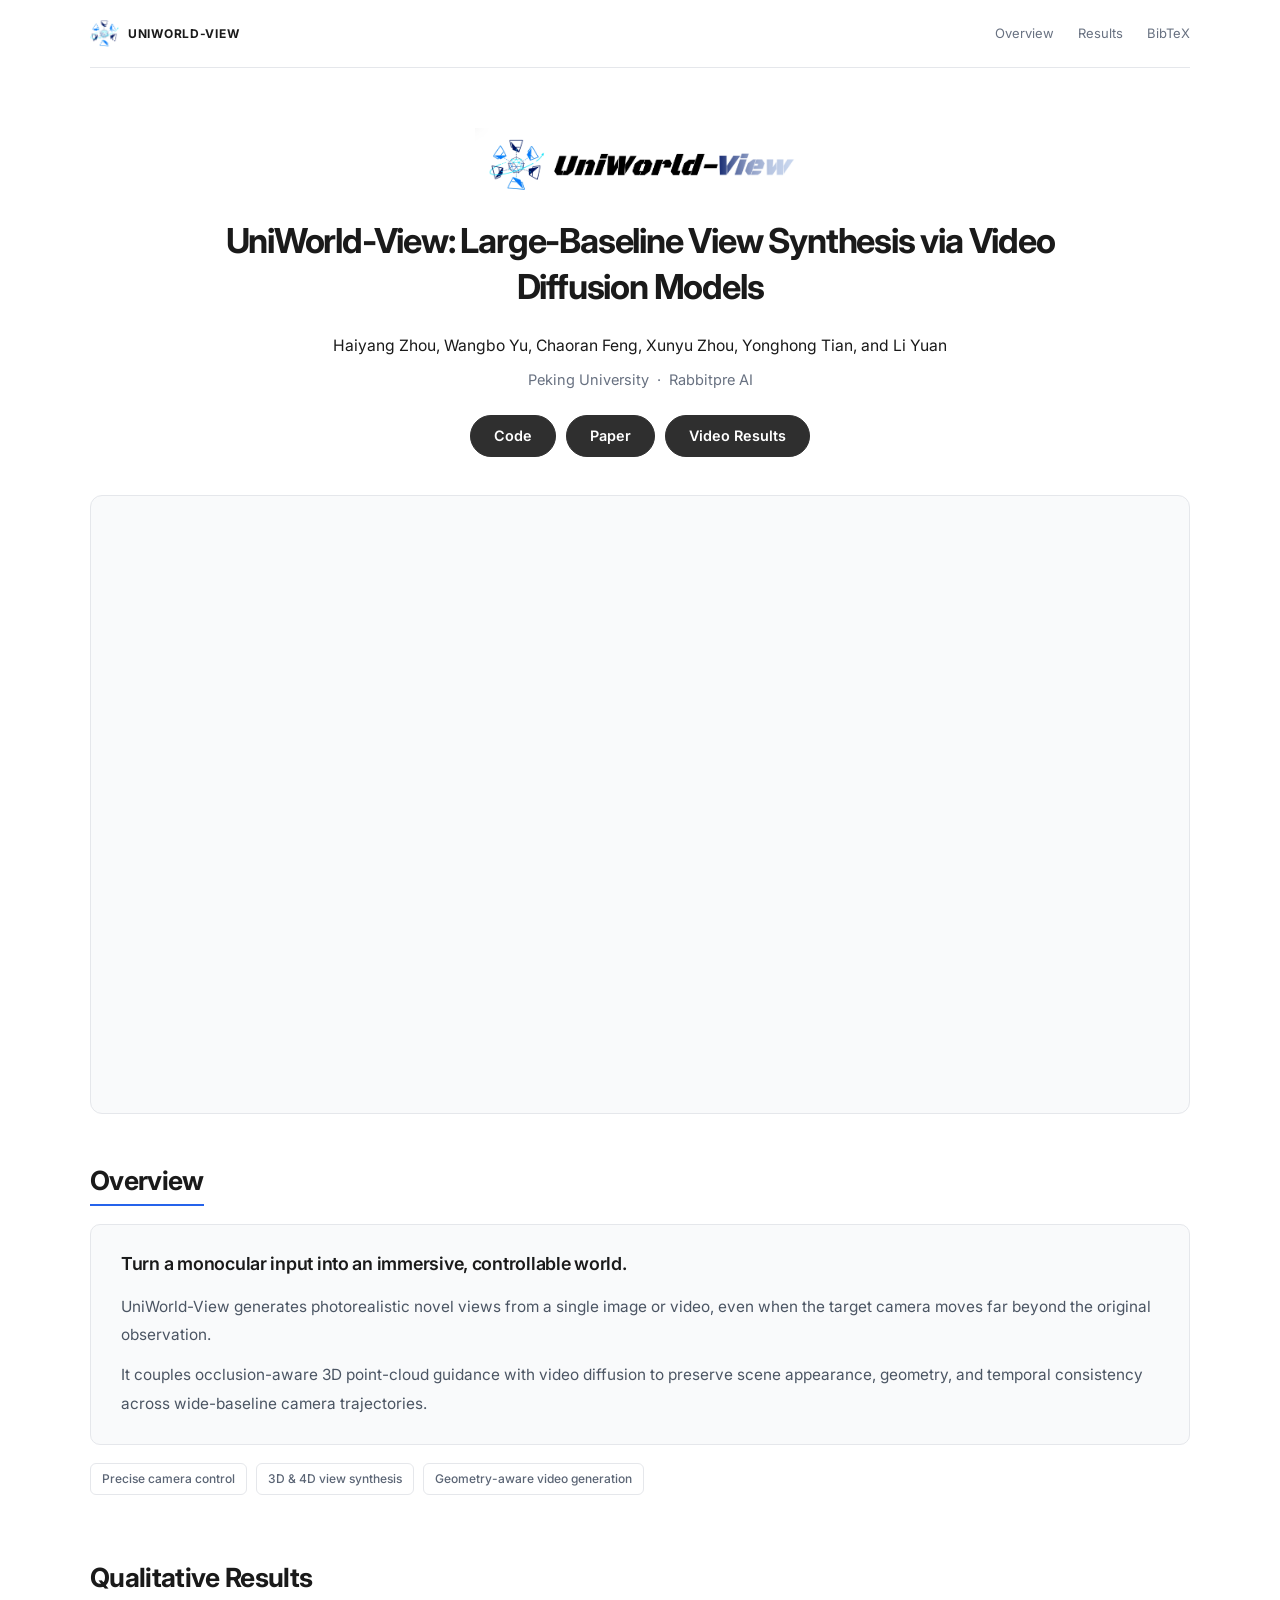
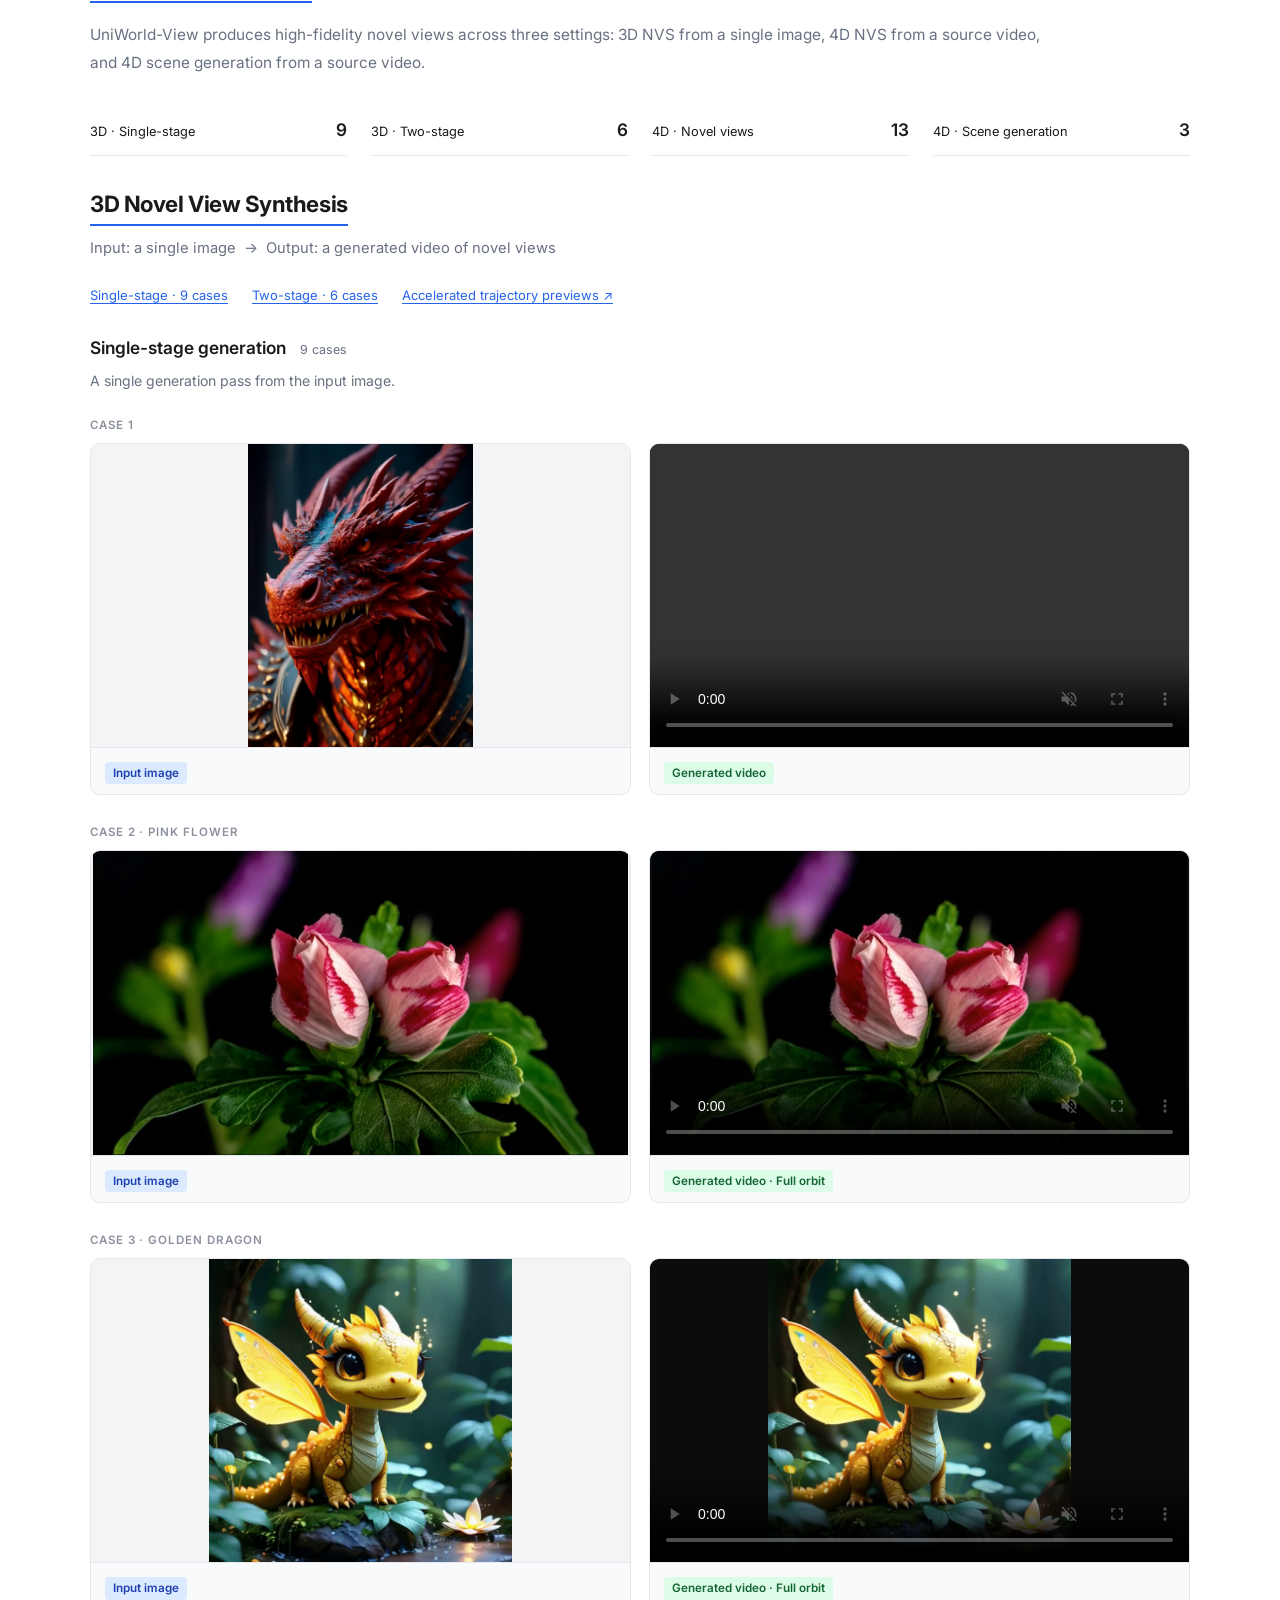
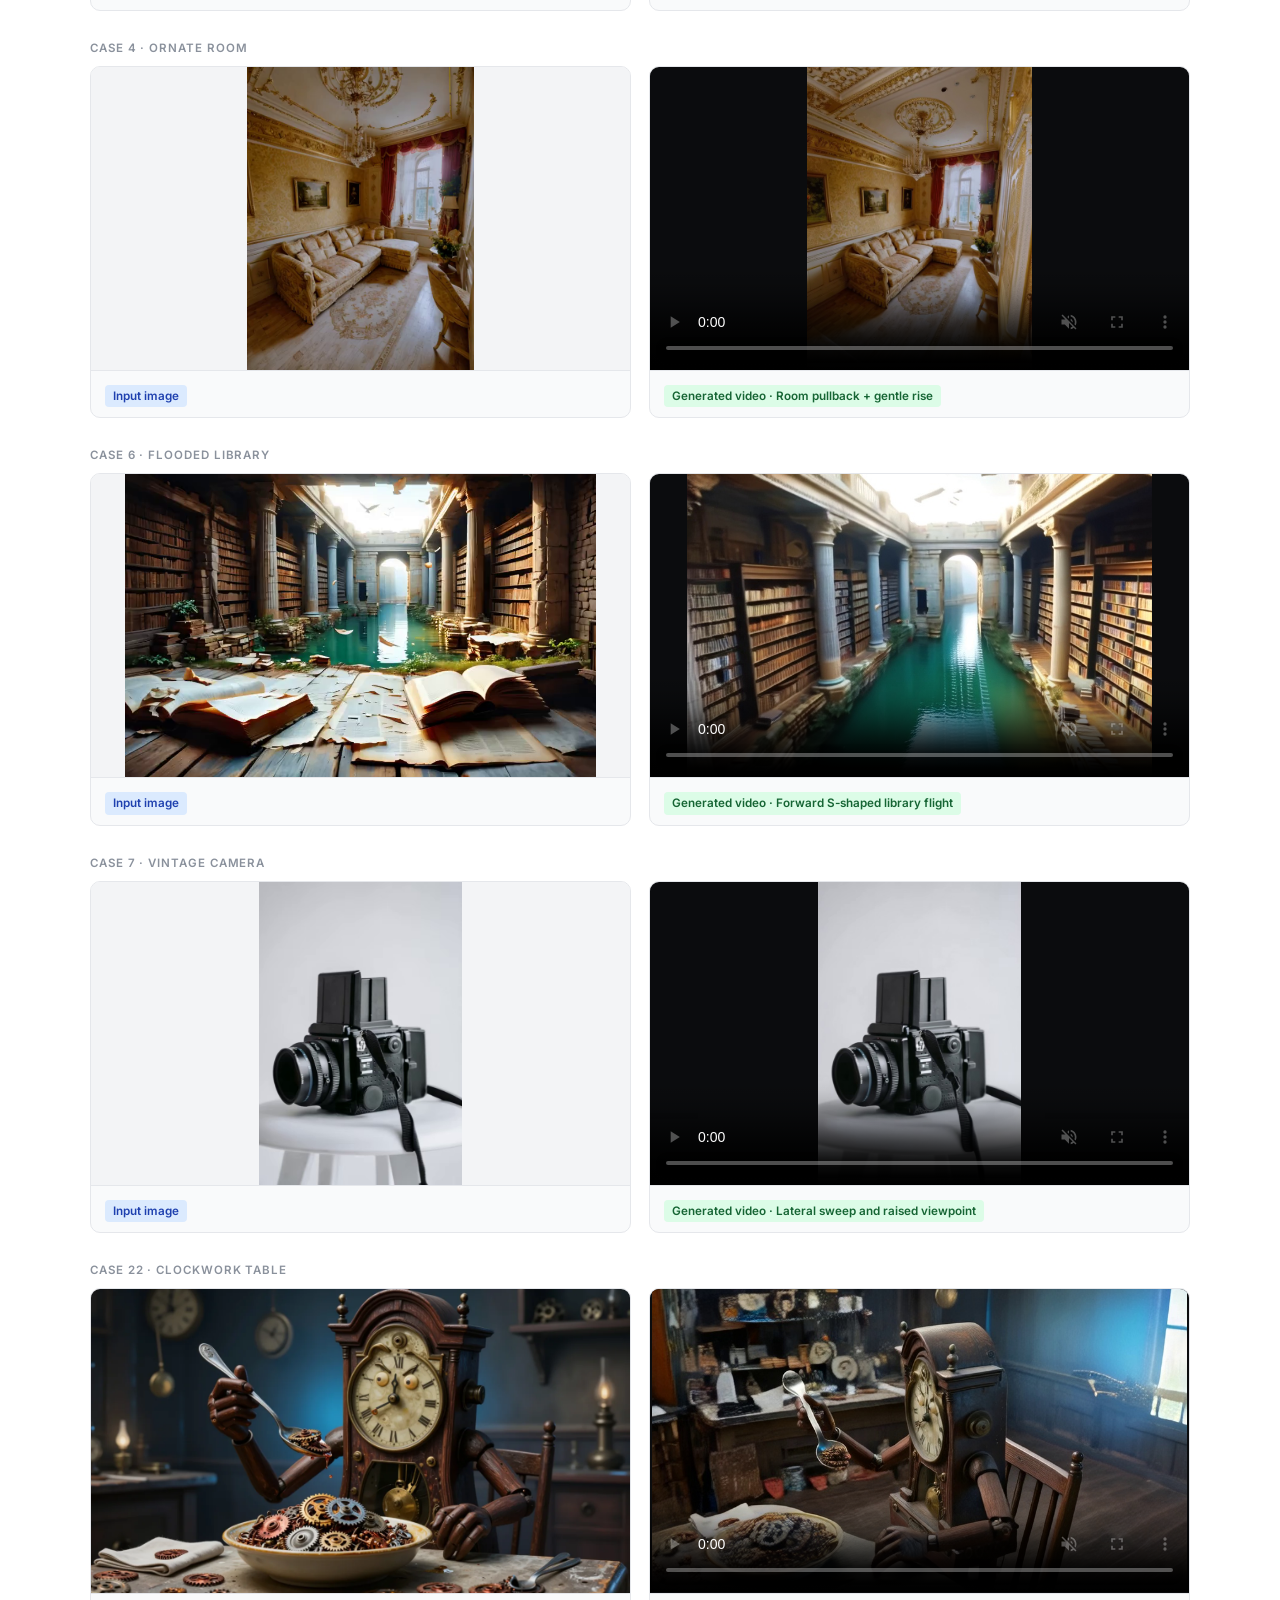
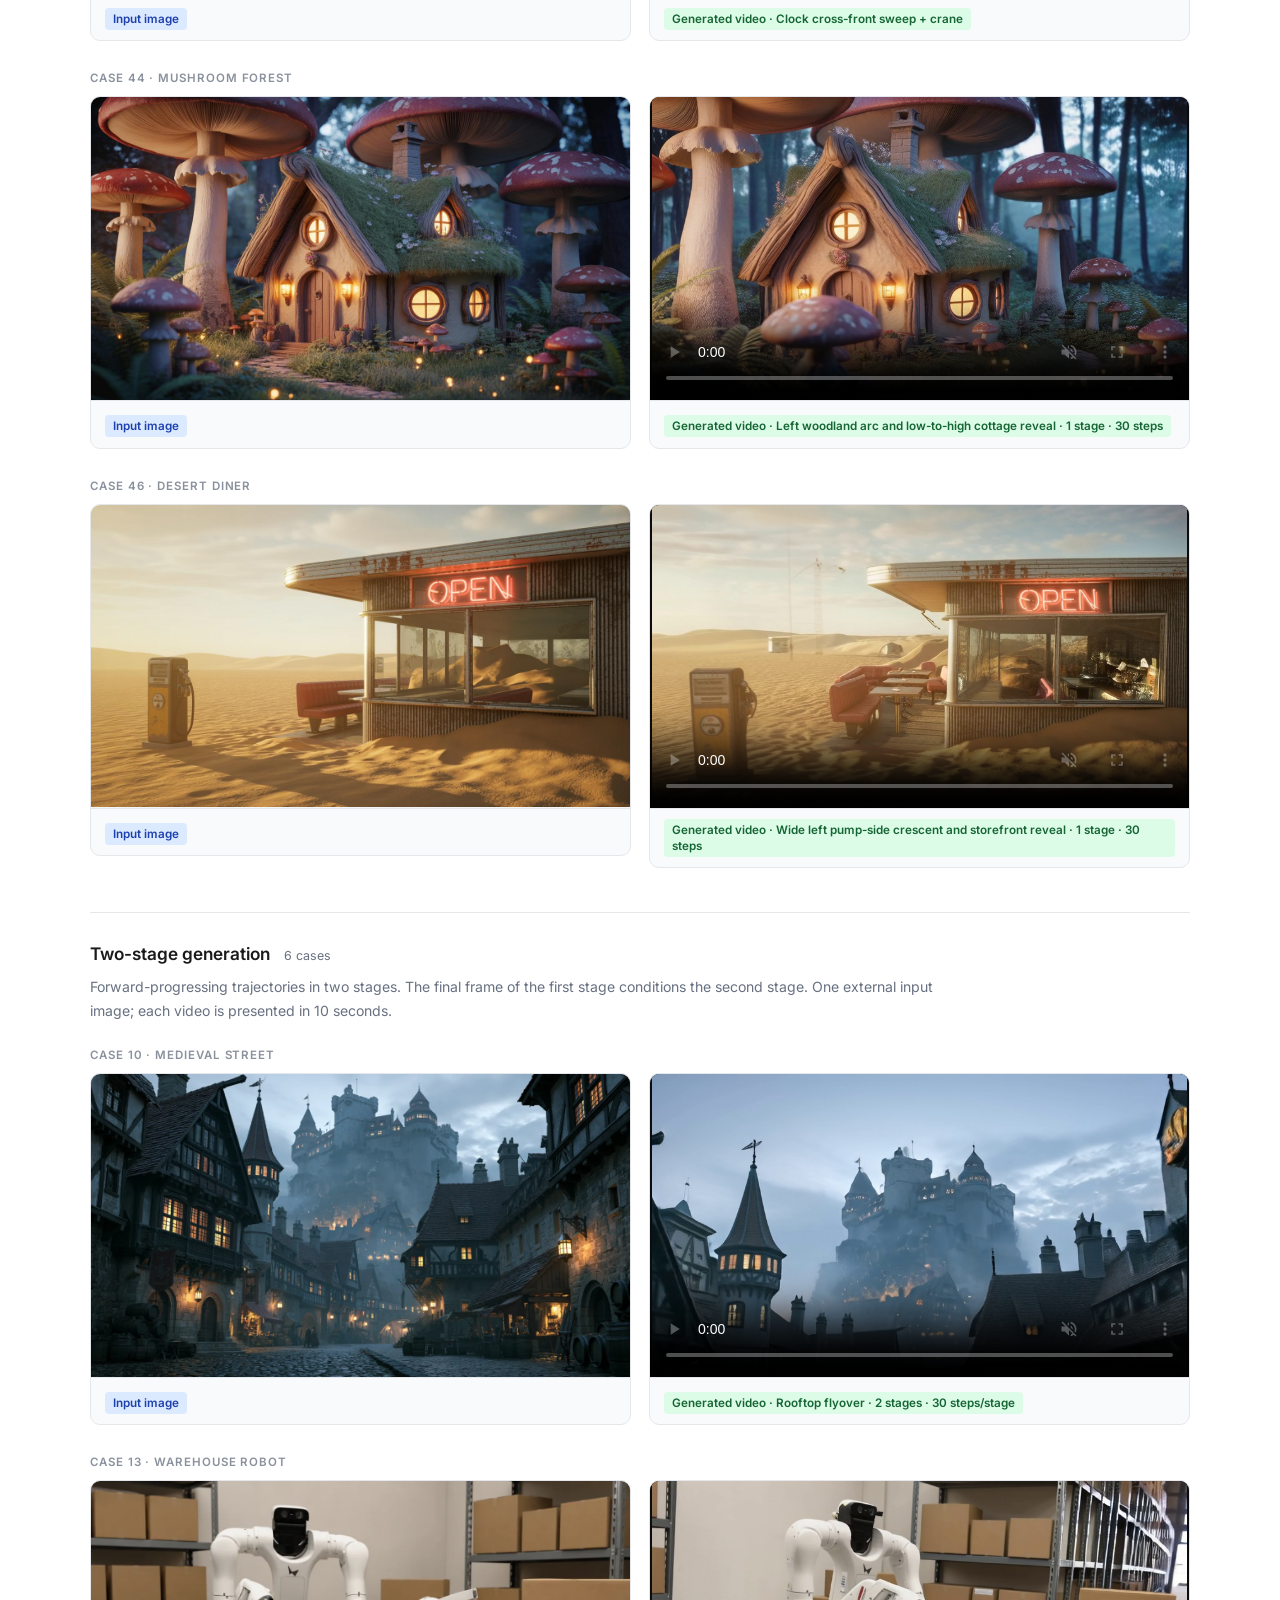
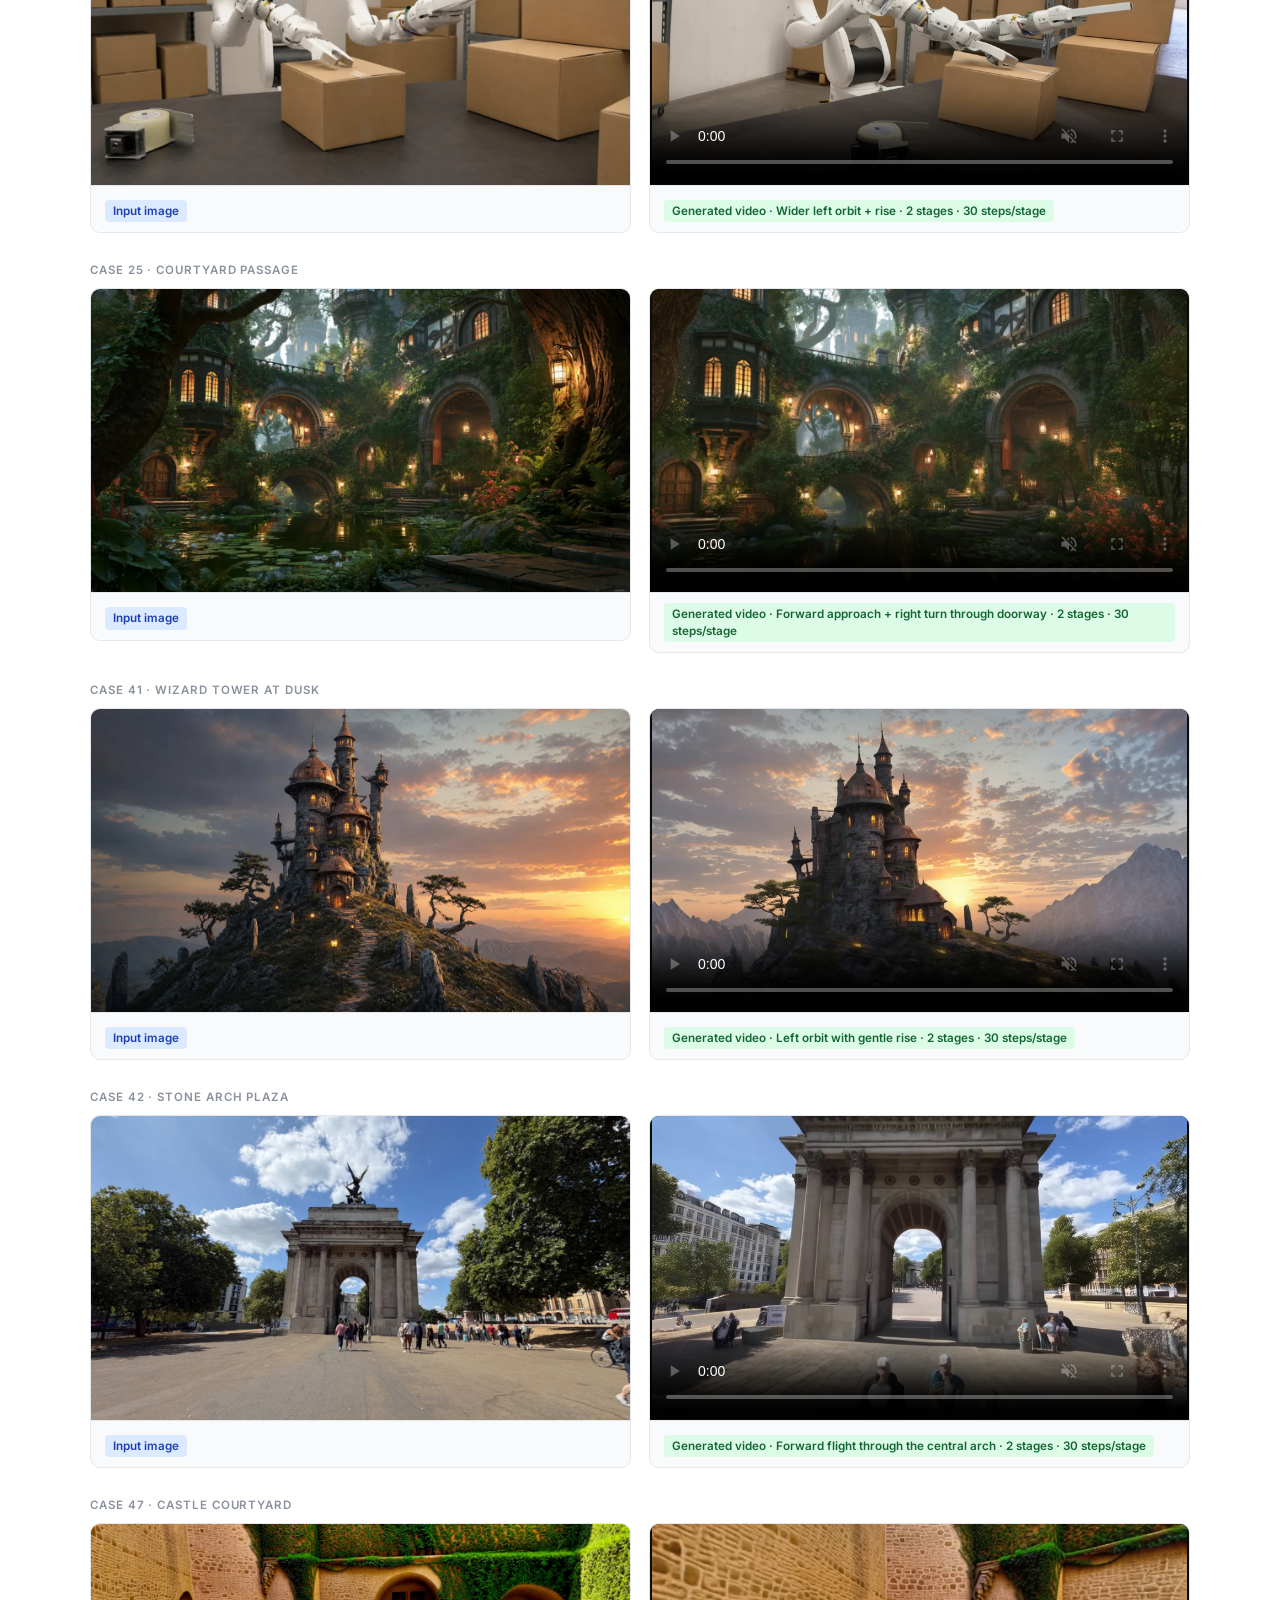
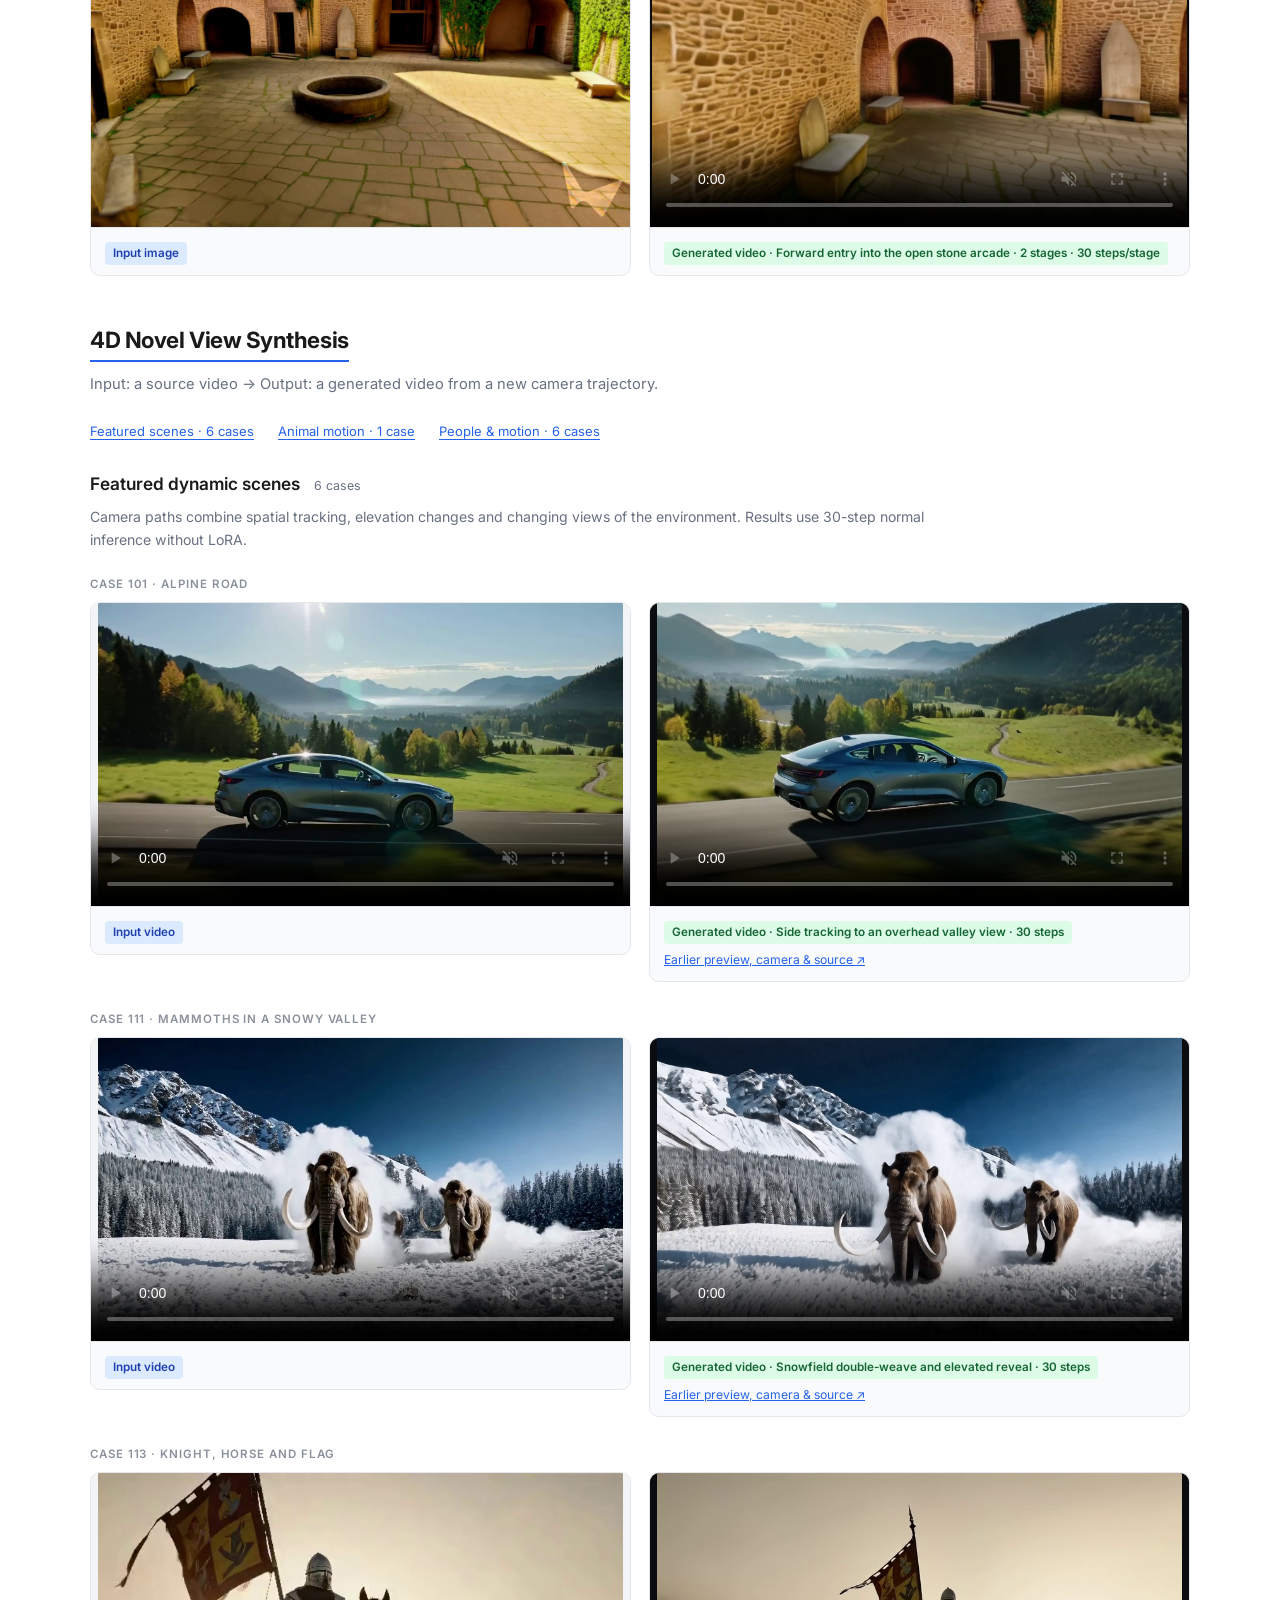
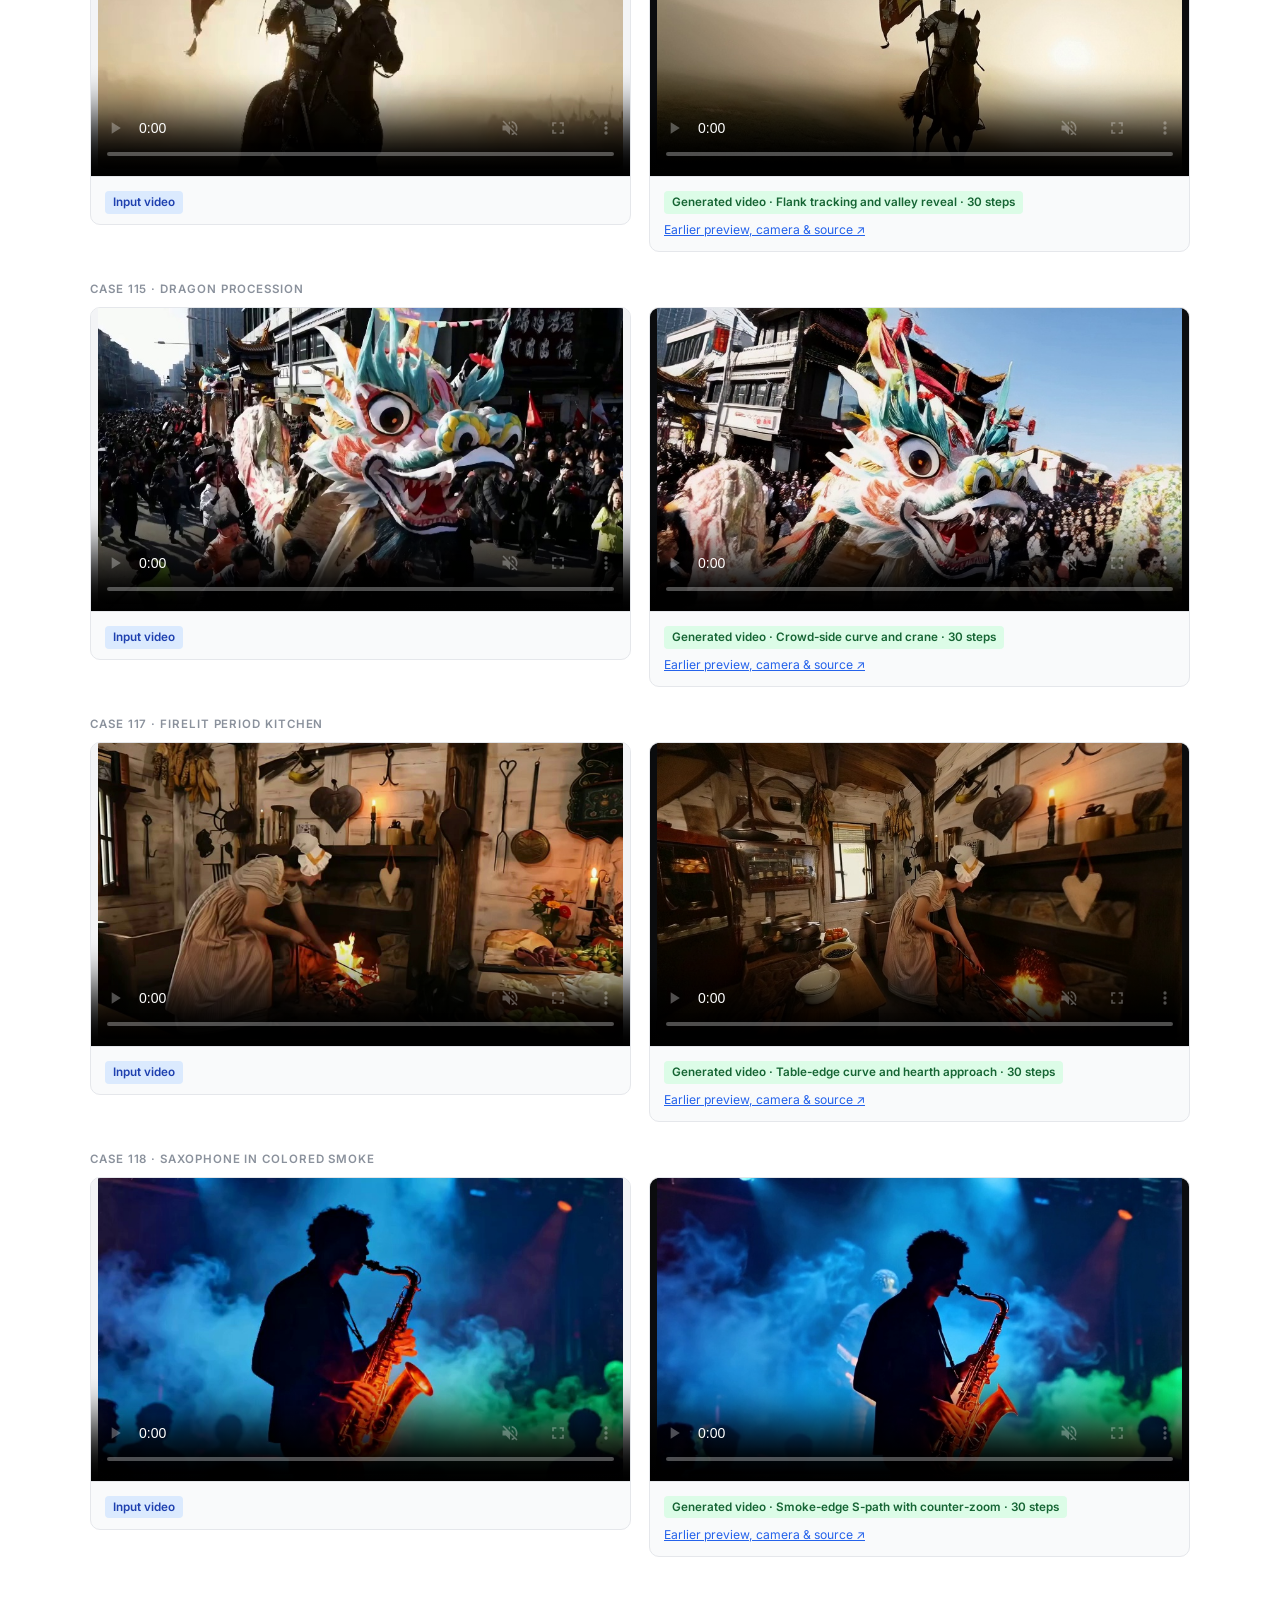
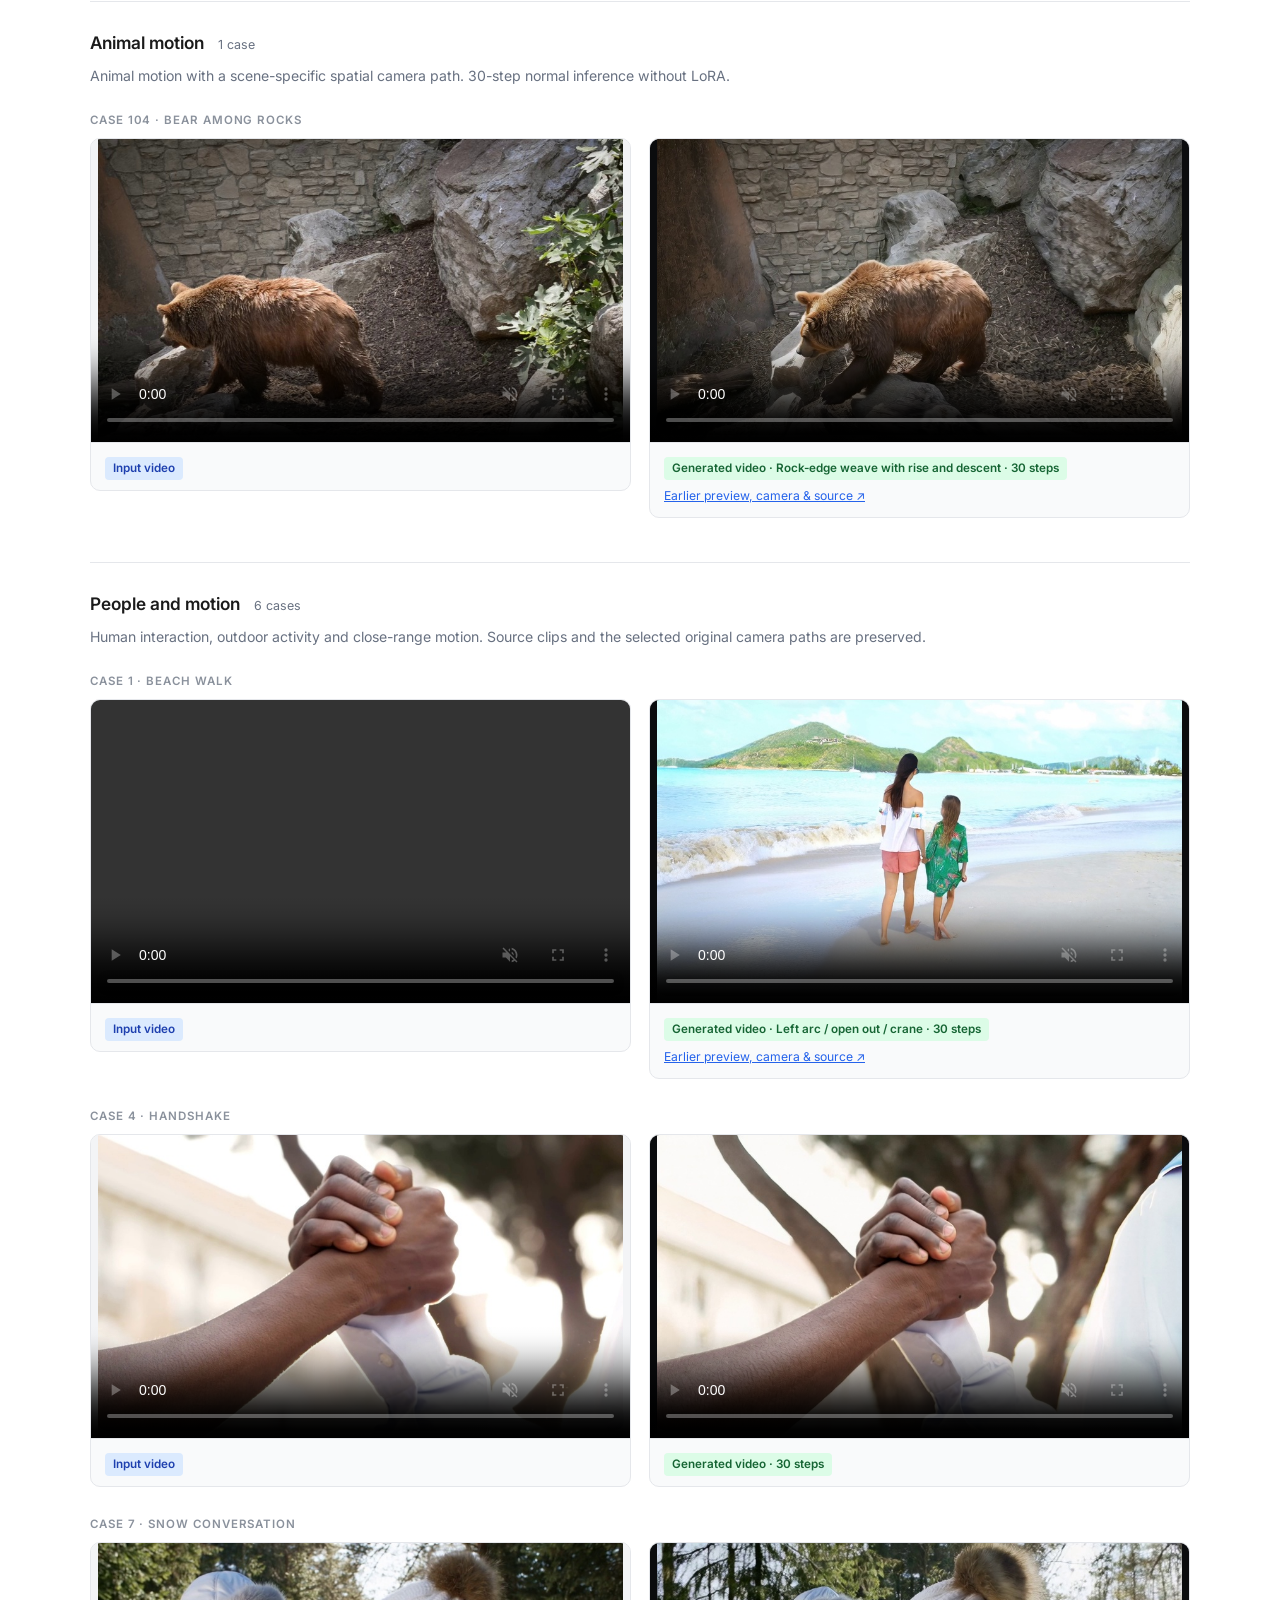
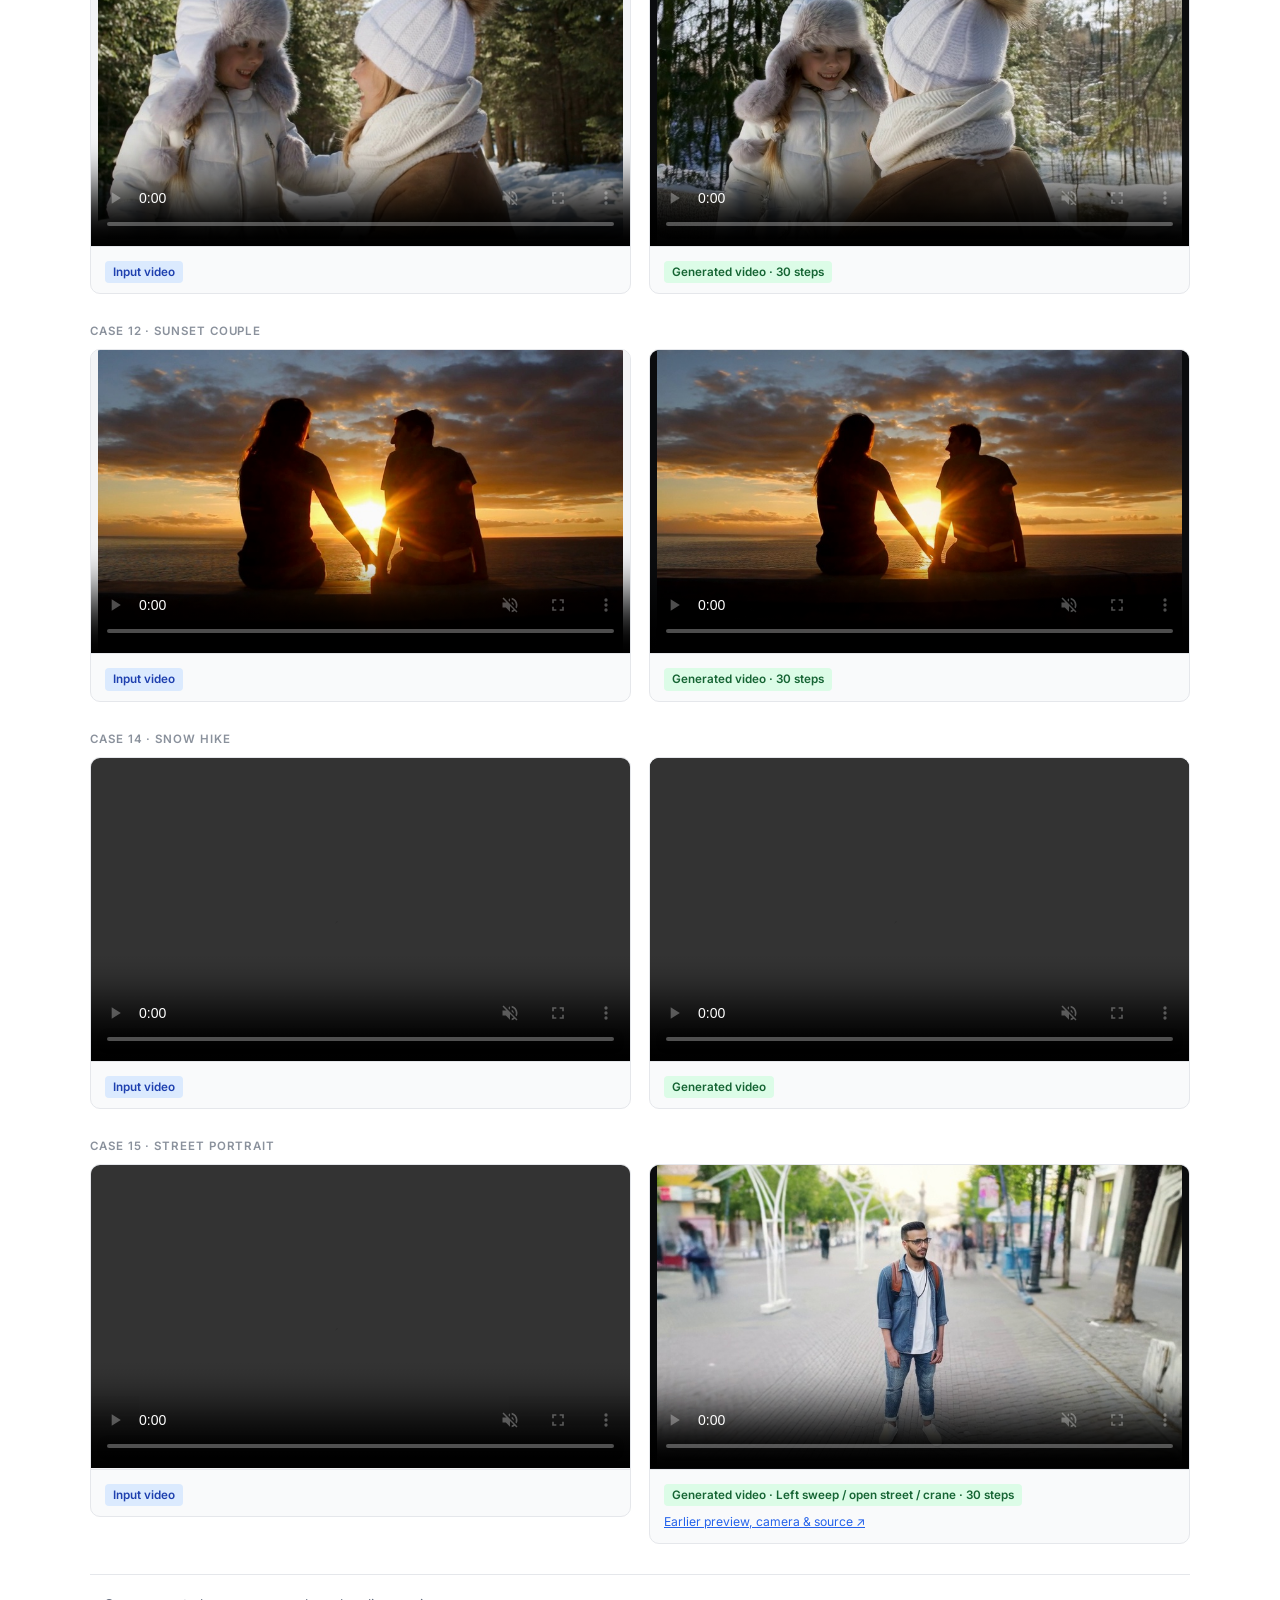
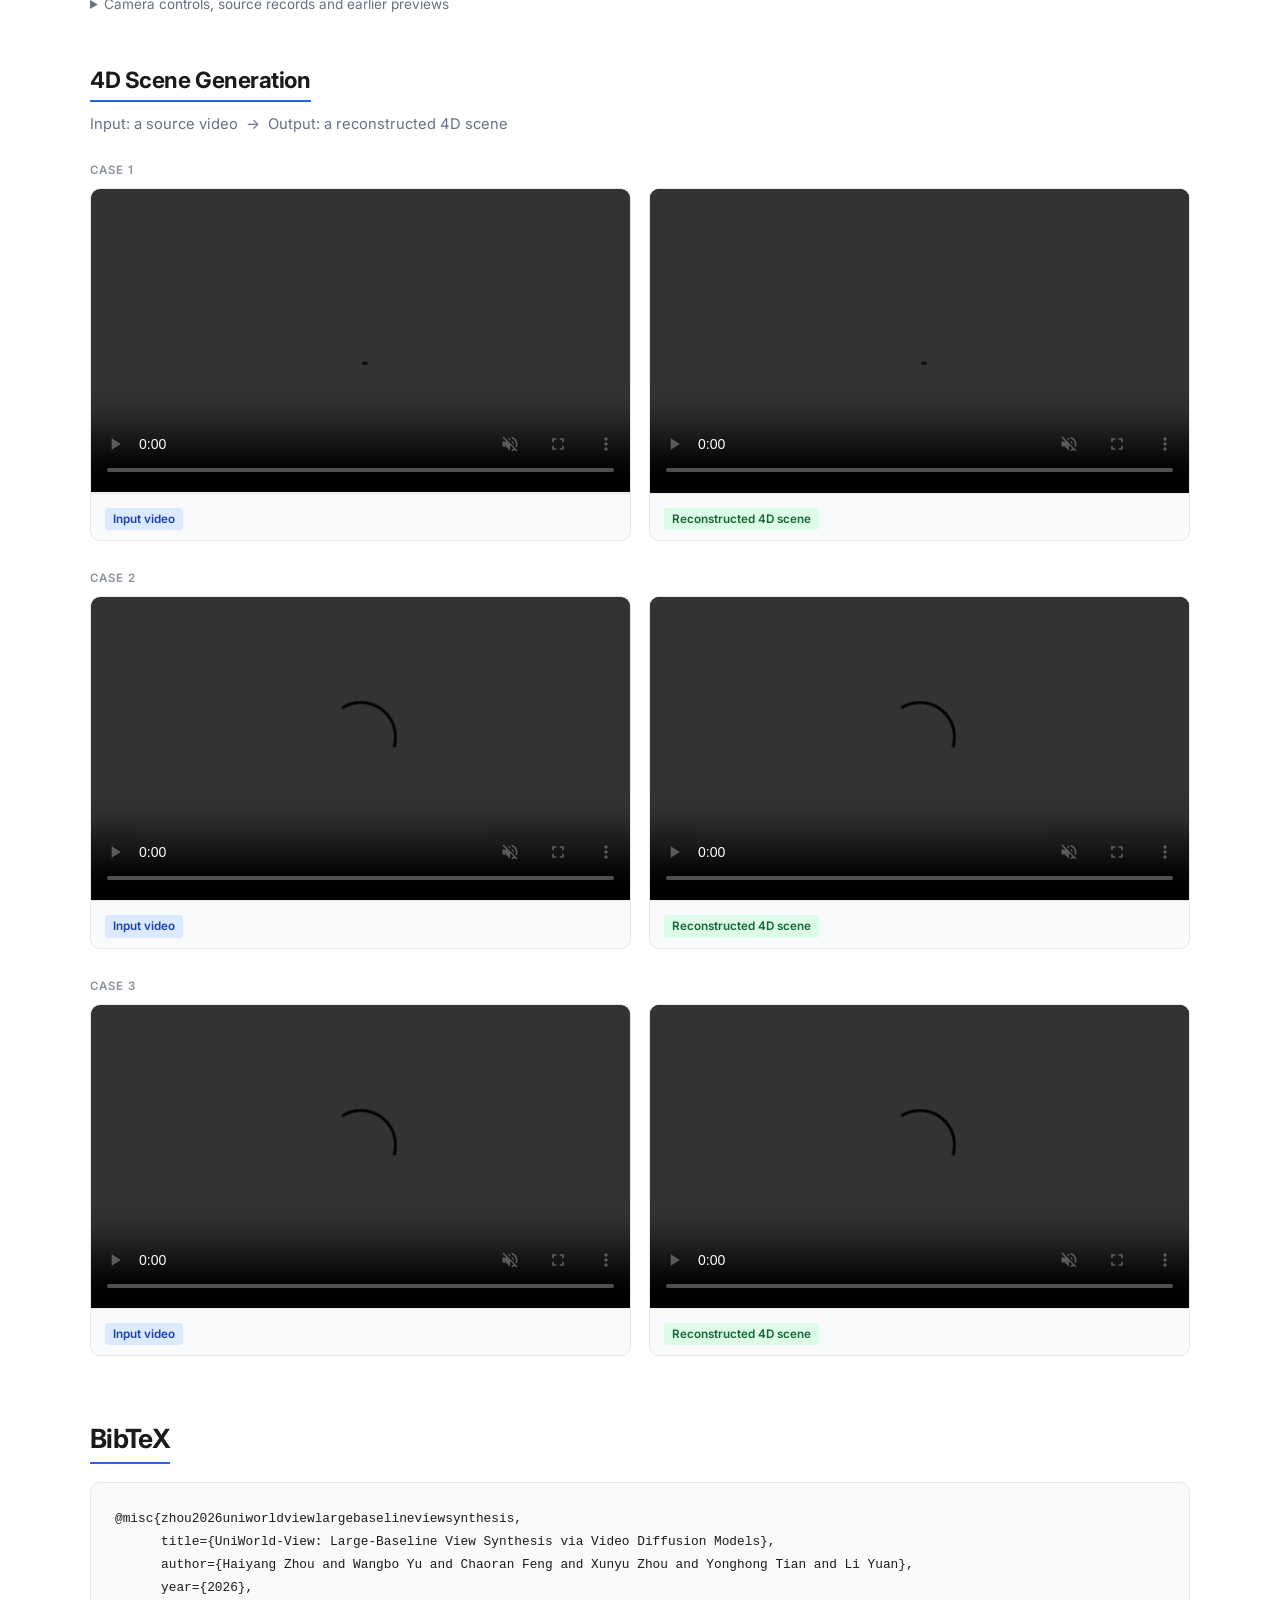
==== commit 2544952d: "Remove three requested 4D NVS examples" ====
--- a/index.html
+++ b/index.html
@@ -1,7 +1,7 @@
 <!DOCTYPE html>
 
 <html lang="en"><head><meta charset="utf-8"/><meta content="width=device-width,initial-scale=1" name="viewport"/><meta content="UniWorld-View: Large-Baseline View Synthesis via Video Diffusion Models" name="description"/><title>UniWorld-View</title><link href="https://fonts.googleapis.com" rel="preconnect"/><link crossorigin="" href="https://fonts.gstatic.com" rel="preconnect"/><link href="https://fonts.googleapis.com/css2?family=Inter:wght@400;500;600;700;800&amp;display=swap" rel="stylesheet"/><link href="style.css?v=home-organized-20261120" rel="stylesheet"/></head><body><main><header><a class="brand" href="#top"><img alt="UniWorld-View logo" src="assets/images/logo.png"/>UNIWORLD-VIEW</a><nav><a href="#abstract">Overview</a><a href="#results">Results</a><a href="#citation">BibTeX</a></nav></header><section class="hero" id="top"><img alt="UniWorld-View" class="hero-title-logo" src="assets/images/logo-title.png"/><h1>UniWorld-View: Large-Baseline View Synthesis via Video Diffusion Models</h1><p class="authors">Haiyang Zhou, Wangbo Yu, Chaoran Feng, Xunyu Zhou, Yonghong Tian, and Li Yuan</p><p class="affiliation">Peking University  ·  Rabbitpre AI</p><div class="links"><a href="https://github.com/PKU-YuanGroup/UniWorld-View">Code</a><a href="https://arxiv.org/abs/2608.04701" rel="noreferrer" target="_blank">Paper</a><a href="#results">Video Results</a></div></section><section class="overview" id="abstract">
-<div class="overview-demo"><iframe allow="accelerometer; autoplay; clipboard-write; encrypted-media; gyroscope; picture-in-picture; web-share" allowfullscreen="" frameborder="0" referrerpolicy="strict-origin-when-cross-origin" src="https://www.youtube.com/embed/ngqF_-NxFy0?rel=0&amp;modestbranding=1&amp;autoplay=1&amp;mute=1&amp;loop=1&amp;playlist=ngqF_-NxFy0" title="UniWorld-View demo"></iframe></div><h2>Overview</h2><div class="overview-grid"><h3 class="overview-lead">Turn a monocular input into an immersive, controllable world.</h3><div><p>UniWorld-View generates photorealistic novel views from a single image or video, even when the target camera moves far beyond the original observation.</p><p>It couples occlusion-aware 3D point-cloud guidance with video diffusion to preserve scene appearance, geometry, and temporal consistency across wide-baseline camera trajectories.</p></div></div><div class="capabilities"><span>Precise camera control</span><span>3D &amp; 4D view synthesis</span><span>Geometry-aware video generation</span></div></section><section id="results"><h2>Qualitative Results</h2><p class="section-intro">UniWorld-View produces high-fidelity novel views across three settings: 3D NVS from a single image, 4D NVS from a source video, and 4D scene generation from a source video.</p><nav aria-label="Browse results" class="results-index"><a href="#single-stage"><span>3D · Single-stage</span><strong>9</strong></a><a href="#two-stage"><span>3D · Two-stage</span><strong>6</strong></a><a href="#four-d-nvs"><span>4D · Novel views</span><strong>16</strong></a><a href="#four-d-scene"><span>4D · Scene generation</span><strong>3</strong></a></nav><div class="results-category" id="three-d-nvs"><h3>3D Novel View Synthesis</h3><p class="category-desc">Input: a single image  →  Output: a generated video of novel views</p><nav aria-label="3D NVS generation groups" class="generation-nav"><a href="#single-stage">Single-stage · 9 cases</a><a href="#two-stage">Two-stage · 6 cases</a><a href="fast-previews/">Accelerated trajectory previews ↗</a></nav><div aria-labelledby="single-stage-title" class="generation-group" id="single-stage"><h4 id="single-stage-title">Single-stage generation<span class="generation-count">9 cases</span></h4><p class="generation-desc">A single generation pass from the input image.</p><div class="case-row" data-case="1" data-setting="3d-nvs" data-stages="1" id="case-1"><div class="case-label">Case 1</div><div class="case-pair"><figure class="media-cell input-cell"><div class="media-frame"><img alt="3D NVS case 1 input" loading="lazy" src="assets/cases/3d-nvs/case-1-input.png"/></div><figcaption><span class="media-label source-label">Input image</span></figcaption></figure><figure class="media-cell output-cell"><div class="media-frame"><video controls="" loop="" muted="" playsinline="" preload="none"><source src="assets/cases/3d-nvs/case-1.mp4" type="video/mp4"/></video></div><figcaption><span class="media-label result-label">Generated video</span></figcaption></figure></div></div><div class="case-row" data-case="2" data-setting="3d-nvs" data-stages="1" id="case-2"><div class="case-label">Case 2 · Pink flower</div><div class="case-pair"><figure class="media-cell input-cell"><div class="media-frame"><img alt="Pink flower input image" loading="lazy" src="assets/cases/3d-nvs/case-2-input.png"/></div><figcaption><span class="media-label source-label">Input image</span></figcaption></figure><figure class="media-cell output-cell"><div class="media-frame"><video controls="" data-poster="assets/cases/3d-nvs/case-2-original-poster.jpg" loop="" muted="" playsinline="" preload="none"><source src="assets/cases/3d-nvs/case-2.mp4" type="video/mp4"/></video></div><figcaption><span class="media-label result-label">Generated video · Full orbit</span></figcaption></figure></div></div><div class="case-row" data-case="3" data-setting="3d-nvs" data-stages="1" id="case-3"><div class="case-label">Case 3 · Golden dragon</div><div class="case-pair"><figure class="media-cell input-cell"><div class="media-frame"><img alt="Golden dragon input image" loading="lazy" src="assets/cases/3d-nvs/case-3-input.png"/></div><figcaption><span class="media-label source-label">Input image</span></figcaption></figure><figure class="media-cell output-cell"><div class="media-frame"><video controls="" data-poster="assets/cases/3d-nvs/case-3-original-poster.jpg" loop="" muted="" playsinline="" preload="none"><source src="assets/cases/3d-nvs/case-3.mp4" type="video/mp4"/></video></div><figcaption><span class="media-label result-label">Generated video · Full orbit</span></figcaption></figure></div></div><div class="case-row" data-case="4" data-setting="3d-nvs" data-stages="1" id="case-4"><div class="case-label">Case 4 · Ornate room</div><div class="case-pair"><figure class="media-cell input-cell"><div class="media-frame"><img alt="Ornate room input image" loading="lazy" src="assets/cases/3d-nvs/case-4-input.webp?v=wide-v2-4029d40697"/></div><figcaption><span class="media-label source-label">Input image</span></figcaption></figure><figure class="media-cell output-cell"><div class="media-frame"><video controls="" data-poster="assets/cases/3d-nvs/case-4-poster.jpg?v=continuity-b4cb781d7943" loop="" muted="" playsinline="" preload="none"><source src="assets/cases/3d-nvs/case-4.mp4?v=continuity-b4cb781d7943" type="video/mp4"/></video></div><figcaption><span class="media-label result-label">Generated video · Room pullback + gentle rise</span></figcaption></figure></div></div><div class="case-row" data-case="6" data-setting="3d-nvs" data-stages="1" id="case-6"><div class="case-label">Case 6 · Flooded library</div><div class="case-pair"><figure class="media-cell input-cell"><div class="media-frame"><img alt="Flooded library input image" loading="lazy" src="assets/cases/3d-nvs/case-6-input.webp?v=wide-v2-e3fe68b88e"/></div><figcaption><span class="media-label source-label">Input image</span></figcaption></figure><figure class="media-cell output-cell"><div class="media-frame"><video controls="" data-poster="assets/cases/3d-nvs/case-6-poster.jpg?v=wide-v2-e3fe68b88e" loop="" muted="" playsinline="" preload="none"><source src="assets/cases/3d-nvs/case-6.mp4?v=wide-v2-e3fe68b88e" type="video/mp4"/></video></div><figcaption><span class="media-label result-label">Generated video · Forward S-shaped library flight</span></figcaption></figure></div></div><div class="case-row" data-case="7" data-setting="3d-nvs" data-stages="1" id="case-7"><div class="case-label">Case 7 · Vintage camera</div><div class="case-pair"><figure class="media-cell input-cell"><div class="media-frame"><img alt="Vintage camera input image" loading="lazy" src="assets/cases/3d-nvs/case-7-input.png"/></div><figcaption><span class="media-label source-label">Input image</span></figcaption></figure><figure class="media-cell output-cell"><div class="media-frame"><video controls="" data-poster="assets/cases/3d-nvs/case-7-original-poster.jpg" loop="" muted="" playsinline="" preload="none"><source src="assets/cases/3d-nvs/case-7.mp4" type="video/mp4"/></video></div><figcaption><span class="media-label result-label">Generated video · Lateral sweep and raised viewpoint</span></figcaption></figure></div></div><div class="case-row" data-case="22" data-setting="3d-nvs" data-stages="1" id="case-22"><div class="case-label">Case 22 · Clockwork table</div><div class="case-pair"><figure class="media-cell input-cell"><div class="media-frame"><img alt="Clockwork table input image" loading="lazy" src="assets/cases/3d-nvs/case-22-input.webp?v=wide-v2-2c1818da2e"/></div><figcaption><span class="media-label source-label">Input image</span></figcaption></figure><figure class="media-cell output-cell"><div class="media-frame"><video controls="" data-poster="assets/cases/3d-nvs/case-22-poster.jpg?v=wide-v2-2c1818da2e" loop="" muted="" playsinline="" preload="none"><source src="assets/cases/3d-nvs/case-22.mp4?v=wide-v2-2c1818da2e" type="video/mp4"/></video></div><figcaption><span class="media-label result-label">Generated video · Clock cross-front sweep + crane</span></figcaption></figure></div></div><div class="case-row" data-case="44" data-inference="normal" data-lora="false" data-setting="3d-nvs" data-stages="1" data-steps="30" id="case-44"><div class="case-label">Case 44 · Mushroom forest</div><div class="case-pair"><figure class="media-cell input-cell"><div class="media-frame"><img alt="Mushroom forest input image" loading="lazy" src="assets/cases/3d-nvs/case-44-input.png"/></div><figcaption><span class="media-label source-label">Input image</span></figcaption></figure><figure class="media-cell output-cell"><div class="media-frame"><video controls="" data-poster="full-quality/3d-case-44-poster.jpg?v=603568dbf96a" loop="" muted="" playsinline="" preload="none"><source src="full-quality/3d-case-44.mp4?v=d70441d0cf56" type="video/mp4"/></video></div><figcaption><span class="media-label result-label">Generated video · Left woodland arc and low-to-high cottage reveal · 1 stage · 30 steps</span></figcaption></figure></div></div><div class="case-row" data-case="46" data-inference="normal" data-lora="false" data-setting="3d-nvs" data-stages="1" data-steps="30" id="case-46"><div class="case-label">Case 46 · Desert diner</div><div class="case-pair"><figure class="media-cell input-cell"><div class="media-frame"><img alt="Desert diner input image" loading="lazy" src="assets/cases/3d-nvs/case-46-input.png"/></div><figcaption><span class="media-label source-label">Input image</span></figcaption></figure><figure class="media-cell output-cell"><div class="media-frame"><video controls="" data-poster="full-quality/3d-case-46-poster.jpg?v=8d7c673d845d" loop="" muted="" playsinline="" preload="none"><source src="full-quality/3d-case-46.mp4?v=f30301f6beb3" type="video/mp4"/></video></div><figcaption><span class="media-label result-label">Generated video · Wide left pump-side crescent and storefront reveal · 1 stage · 30 steps</span></figcaption></figure></div></div></div><div aria-labelledby="two-stage-title" class="generation-group" id="two-stage"><h4 id="two-stage-title">Two-stage generation<span class="generation-count">6 cases</span></h4><p class="generation-desc">Forward-progressing trajectories in two stages. The final frame of the first stage conditions the second stage. One external input image; each video is presented in 10 seconds.</p><div class="case-row" data-case="10" data-inference="normal" data-lora="false" data-setting="3d-nvs" data-stages="2" data-steps="30" id="case-10"><div class="case-label">Case 10 · Medieval street</div><div class="case-pair"><figure class="media-cell input-cell"><div class="media-frame"><img alt="Single-image medieval street input" loading="lazy" src="assets/cases/3d-nvs/case-10-input.webp"/></div><figcaption><span class="media-label source-label">Input image</span></figcaption></figure><figure class="media-cell output-cell"><div class="media-frame"><video controls="" data-poster="full-quality/3d-case-10-poster.jpg?v=ee884fbd316c" loop="" muted="" playsinline="" preload="none"><source src="full-quality/3d-case-10.mp4?v=b6e18ed8f77e" type="video/mp4"/></video></div><figcaption><span class="media-label result-label">Generated video · Rooftop flyover · 2 stages · 30 steps/stage</span></figcaption></figure></div></div><div class="case-row" data-case="13" data-inference="normal" data-lora="false" data-setting="3d-nvs" data-stages="2" data-steps="30" id="case-13"><div class="case-label">Case 13 · Warehouse robot</div><div class="case-pair"><figure class="media-cell input-cell"><div class="media-frame"><img alt="Warehouse robot input image" loading="lazy" src="assets/cases/3d-nvs/case-13-input.webp?v=refine-v3-6edc62e027"/></div><figcaption><span class="media-label source-label">Input image</span></figcaption></figure><figure class="media-cell output-cell"><div class="media-frame"><video controls="" data-poster="full-quality/3d-case-13-poster.jpg?v=f354bf6bd92b" loop="" muted="" playsinline="" preload="none"><source src="full-quality/3d-case-13.mp4?v=d9fd2b716de3" type="video/mp4"/></video></div><figcaption><span class="media-label result-label">Generated video · Wider left orbit + rise · 2 stages · 30 steps/stage</span></figcaption></figure></div></div><div class="case-row" data-case="25" data-inference="normal" data-lora="false" data-setting="3d-nvs" data-stages="2" data-steps="30" id="case-25"><div class="case-label">Case 25 · Courtyard passage</div><div class="case-pair"><figure class="media-cell input-cell"><div class="media-frame"><img alt="Courtyard passage input image" loading="lazy" src="assets/cases/3d-nvs/case-25-input.webp?v=refine-v3-456bffc496"/></div><figcaption><span class="media-label source-label">Input image</span></figcaption></figure><figure class="media-cell output-cell"><div class="media-frame"><video controls="" data-poster="full-quality/3d-case-25-poster.jpg?v=d10801f9393d" loop="" muted="" playsinline="" preload="none"><source src="full-quality/3d-case-25.mp4?v=e805cb170c0b" type="video/mp4"/></video></div><figcaption><span class="media-label result-label">Generated video · Forward approach + right turn through doorway · 2 stages · 30 steps/stage</span></figcaption></figure></div></div><div class="case-row" data-case="41" data-inference="normal" data-lora="false" data-setting="3d-nvs" data-stages="2" data-steps="30" id="case-41"><div class="case-label">Case 41 · Wizard tower at dusk</div><div class="case-pair"><figure class="media-cell input-cell"><div class="media-frame"><img alt="Wizard tower at dusk input image" loading="lazy" src="fast-previews/wizard_tower_2stage-input.webp"/></div><figcaption><span class="media-label source-label">Input image</span></figcaption></figure><figure class="media-cell output-cell"><div class="media-frame"><video controls="" data-poster="full-quality/3d-case-41-poster.jpg?v=64e497d65fad" loop="" muted="" playsinline="" preload="none"><source src="full-quality/3d-case-41.mp4?v=eeb63ee25563" type="video/mp4"/></video></div><figcaption><span class="media-label result-label">Generated video · Left orbit with gentle rise · 2 stages · 30 steps/stage</span></figcaption></figure></div></div><div class="case-row" data-case="42" data-inference="normal" data-lora="false" data-setting="3d-nvs" data-stages="2" data-steps="30" id="case-42"><div class="case-label">Case 42 · Stone arch plaza</div><div class="case-pair"><figure class="media-cell input-cell"><div class="media-frame"><img alt="Stone arch plaza input image" loading="lazy" src="fast-previews/arc_2stage-input.webp"/></div><figcaption><span class="media-label source-label">Input image</span></figcaption></figure><figure class="media-cell output-cell"><div class="media-frame"><video controls="" data-poster="full-quality/3d-case-42-poster.jpg?v=0ef3b4e255e7" loop="" muted="" playsinline="" preload="none"><source src="full-quality/3d-case-42.mp4?v=a56ef9940683" type="video/mp4"/></video></div><figcaption><span class="media-label result-label">Generated video · Forward flight through the central arch · 2 stages · 30 steps/stage</span></figcaption></figure></div></div><div class="case-row" data-case="47" data-inference="normal" data-lora="false" data-setting="3d-nvs" data-stages="2" data-steps="30" id="case-47"><div class="case-label">Case 47 · Castle courtyard</div><div class="case-pair"><figure class="media-cell input-cell"><div class="media-frame"><img alt="Castle courtyard input image" loading="lazy" src="assets/cases/3d-nvs/case-47-input.png"/></div><figcaption><span class="media-label source-label">Input image</span></figcaption></figure><figure class="media-cell output-cell"><div class="media-frame"><video controls="" data-poster="full-quality/3d-case-47-poster.jpg?v=dafe771680a9" loop="" muted="" playsinline="" preload="none"><source src="full-quality/3d-case-47.mp4?v=8ac58d6f5e35" type="video/mp4"/></video></div><figcaption><span class="media-label result-label">Generated video · Forward entry into the open stone arcade · 2 stages · 30 steps/stage</span></figcaption></figure></div></div></div></div><div class="results-category" id="four-d-nvs"><h3>4D Novel View Synthesis</h3><p class="category-desc">Input: a source video → Output: a generated video from a new camera trajectory.</p><nav aria-label="4D NVS collections" class="generation-nav"><a href="#featured-dynamic">Featured scenes · 7 cases</a><a href="#animals-manipulation">Animals &amp; manipulation · 3 cases</a><a href="#more-dynamic">People &amp; motion · 6 cases</a></nav><div class="generation-group" id="featured-dynamic"><h4>Featured dynamic scenes<span class="generation-count">7 cases</span></h4><p class="generation-desc">Camera paths combine spatial tracking, elevation changes and changing views of the environment. All examples in this group are 8-step accelerated previews.</p><div class="case-row" data-case="101" data-inference="normal" data-lora="false" data-setting="4d-nvs" data-stages="1" data-steps="30" id="four-d-case-101"><div class="case-label">Case 101 · Alpine road</div><div class="case-pair"><figure class="media-cell input-cell"><div class="media-frame"><video controls="" data-poster="4d-reference-studies/case-101-source.jpg" loop="" muted="" playsinline="" preload="none"><source src="4d-reference-studies/case-101-source.mp4" type="video/mp4"/></video></div><figcaption><span class="media-label source-label">Input video</span></figcaption></figure><figure class="media-cell output-cell"><div class="media-frame"><video controls="" data-poster="full-quality/4d-case-101-poster.jpg?v=e03fb8f5cf2a" loop="" muted="" playsinline="" preload="none"><source src="full-quality/4d-case-101.mp4?v=9973cc155b98" type="video/mp4"/></video></div><figcaption><span class="media-label result-label">Generated video · Side tracking to an overhead valley view · 30 steps</span><br/><a class="camera-link" href="4d-reference-studies/#four-d-case-101">Earlier preview, camera &amp; source ↗</a></figcaption></figure></div></div><div class="case-row" data-case="110" data-inference="normal" data-lora="false" data-setting="4d-nvs" data-stages="1" data-steps="30" id="four-d-case-110"><div class="case-label">Case 110 · Lamp-shell hermit crab</div><div class="case-pair"><figure class="media-cell input-cell"><div class="media-frame"><video controls="" data-poster="4d-fancy-studies/case-110-source.jpg" loop="" muted="" playsinline="" preload="none"><source src="4d-fancy-studies/case-110-source.mp4" type="video/mp4"/></video></div><figcaption><span class="media-label source-label">Input video</span></figcaption></figure><figure class="media-cell output-cell"><div class="media-frame"><video controls="" data-poster="full-quality/4d-case-110-poster.jpg?v=0d3200482118" loop="" muted="" playsinline="" preload="none"><source src="full-quality/4d-case-110.mp4?v=49c550134239" type="video/mp4"/></video></div><figcaption><span class="media-label result-label">Generated video · Bulb-side crescent and rising reveal · 30 steps</span><br/><a class="camera-link" href="4d-fancy-studies/#four-d-case-110">Earlier preview, camera &amp; source ↗</a></figcaption></figure></div></div><div class="case-row" data-case="111" data-inference="normal" data-lora="false" data-setting="4d-nvs" data-stages="1" data-steps="30" id="four-d-case-111"><div class="case-label">Case 111 · Mammoths in a snowy valley</div><div class="case-pair"><figure class="media-cell input-cell"><div class="media-frame"><video controls="" data-poster="4d-fancy-studies/case-111-source.jpg" loop="" muted="" playsinline="" preload="none"><source src="4d-fancy-studies/case-111-source.mp4" type="video/mp4"/></video></div><figcaption><span class="media-label source-label">Input video</span></figcaption></figure><figure class="media-cell output-cell"><div class="media-frame"><video controls="" data-poster="full-quality/4d-case-111-poster.jpg?v=bd2ff54e4066" loop="" muted="" playsinline="" preload="none"><source src="full-quality/4d-case-111.mp4?v=b9ff433e7aff" type="video/mp4"/></video></div><figcaption><span class="media-label result-label">Generated video · Snowfield double-weave and elevated reveal · 30 steps</span><br/><a class="camera-link" href="4d-fancy-studies/#four-d-case-111">Earlier preview, camera &amp; source ↗</a></figcaption></figure></div></div><div class="case-row" data-case="113" data-inference="normal" data-lora="false" data-setting="4d-nvs" data-stages="1" data-steps="30" id="four-d-case-113"><div class="case-label">Case 113 · Knight, horse and flag</div><div class="case-pair"><figure class="media-cell input-cell"><div class="media-frame"><video controls="" data-poster="4d-fancy-studies/case-113-source.jpg" loop="" muted="" playsinline="" preload="none"><source src="4d-fancy-studies/case-113-source.mp4" type="video/mp4"/></video></div><figcaption><span class="media-label source-label">Input video</span></figcaption></figure><figure class="media-cell output-cell"><div class="media-frame"><video controls="" data-poster="full-quality/4d-case-113-poster.jpg?v=aeee3186bcd9" loop="" muted="" playsinline="" preload="none"><source src="full-quality/4d-case-113.mp4?v=877d0dd15dd0" type="video/mp4"/></video></div><figcaption><span class="media-label result-label">Generated video · Flank tracking and valley reveal · 30 steps</span><br/><a class="camera-link" href="4d-fancy-studies/#four-d-case-113">Earlier preview, camera &amp; source ↗</a></figcaption></figure></div></div><div class="case-row" data-case="115" data-inference="normal" data-lora="false" data-setting="4d-nvs" data-stages="1" data-steps="30" id="four-d-case-115"><div class="case-label">Case 115 · Dragon procession</div><div class="case-pair"><figure class="media-cell input-cell"><div class="media-frame"><video controls="" data-poster="4d-fancy-studies/case-115-source.jpg" loop="" muted="" playsinline="" preload="none"><source src="4d-fancy-studies/case-115-source.mp4" type="video/mp4"/></video></div><figcaption><span class="media-label source-label">Input video</span></figcaption></figure><figure class="media-cell output-cell"><div class="media-frame"><video controls="" data-poster="full-quality/4d-case-115-poster.jpg?v=591a06e0439c" loop="" muted="" playsinline="" preload="none"><source src="full-quality/4d-case-115.mp4?v=e4dafdf2635c" type="video/mp4"/></video></div><figcaption><span class="media-label result-label">Generated video · Crowd-side curve and crane · 30 steps</span><br/><a class="camera-link" href="4d-fancy-studies/#four-d-case-115">Earlier preview, camera &amp; source ↗</a></figcaption></figure></div></div><div class="case-row" data-case="117" data-inference="normal" data-lora="false" data-setting="4d-nvs" data-stages="1" data-steps="30" id="four-d-case-117"><div class="case-label">Case 117 · Firelit period kitchen</div><div class="case-pair"><figure class="media-cell input-cell"><div class="media-frame"><video controls="" data-poster="4d-fancy-studies/case-117-source.jpg" loop="" muted="" playsinline="" preload="none"><source src="4d-fancy-studies/case-117-source.mp4" type="video/mp4"/></video></div><figcaption><span class="media-label source-label">Input video</span></figcaption></figure><figure class="media-cell output-cell"><div class="media-frame"><video controls="" data-poster="full-quality/4d-case-117-poster.jpg?v=2db3ee5c05bd" loop="" muted="" playsinline="" preload="none"><source src="full-quality/4d-case-117.mp4?v=118e5c3878e7" type="video/mp4"/></video></div><figcaption><span class="media-label result-label">Generated video · Table-edge curve and hearth approach · 30 steps</span><br/><a class="camera-link" href="4d-fancy-studies/#four-d-case-117">Earlier preview, camera &amp; source ↗</a></figcaption></figure></div></div><div class="case-row" data-case="118" data-inference="normal" data-lora="false" data-setting="4d-nvs" data-stages="1" data-steps="30" id="four-d-case-118"><div class="case-label">Case 118 · Saxophone in colored smoke</div><div class="case-pair"><figure class="media-cell input-cell"><div class="media-frame"><video controls="" data-poster="4d-fancy-studies/case-118-source.jpg" loop="" muted="" playsinline="" preload="none"><source src="4d-fancy-studies/case-118-source.mp4" type="video/mp4"/></video></div><figcaption><span class="media-label source-label">Input video</span></figcaption></figure><figure class="media-cell output-cell"><div class="media-frame"><video controls="" data-poster="full-quality/4d-case-118-poster.jpg?v=9914e148535d" loop="" muted="" playsinline="" preload="none"><source src="full-quality/4d-case-118.mp4?v=5989e0951722" type="video/mp4"/></video></div><figcaption><span class="media-label result-label">Generated video · Smoke-edge S-path with counter-zoom · 30 steps</span><br/><a class="camera-link" href="4d-fancy-studies/#four-d-case-118">Earlier preview, camera &amp; source ↗</a></figcaption></figure></div></div></div><div class="generation-group" id="animals-manipulation"><h4>Animals and manipulation<span class="generation-count">3 cases</span></h4><p class="generation-desc">Robot interaction and animal motion with source-specific spatial camera paths. 8-step accelerated previews.</p><div class="case-row" data-case="102" data-inference="normal" data-lora="false" data-setting="4d-nvs" data-stages="1" data-steps="30" id="four-d-case-102"><div class="case-label">Case 102 · Robot workshop</div><div class="case-pair"><figure class="media-cell input-cell"><div class="media-frame"><video controls="" data-poster="4d-nonhuman-studies/case-102-source.jpg" loop="" muted="" playsinline="" preload="none"><source src="4d-nonhuman-studies/case-102-source.mp4" type="video/mp4"/></video></div><figcaption><span class="media-label source-label">Input video</span></figcaption></figure><figure class="media-cell output-cell"><div class="media-frame"><video controls="" data-poster="full-quality/4d-case-102-poster.jpg?v=0cae1e85d0d3" loop="" muted="" playsinline="" preload="none"><source src="full-quality/4d-case-102.mp4?v=9fe0abb6718f" type="video/mp4"/></video></div><figcaption><span class="media-label result-label">Generated video · Workshop-side pass and tool reveal · 30 steps</span><br/><a class="camera-link" href="4d-nonhuman-studies/#four-d-case-102">Earlier preview, camera &amp; source ↗</a></figcaption></figure></div></div><div class="case-row" data-case="104" data-inference="normal" data-lora="false" data-setting="4d-nvs" data-stages="1" data-steps="30" id="four-d-case-104"><div class="case-label">Case 104 · Bear among rocks</div><div class="case-pair"><figure class="media-cell input-cell"><div class="media-frame"><video controls="" data-poster="4d-nonhuman-studies/case-104-source.jpg" loop="" muted="" playsinline="" preload="none"><source src="4d-nonhuman-studies/case-104-source.mp4" type="video/mp4"/></video></div><figcaption><span class="media-label source-label">Input video</span></figcaption></figure><figure class="media-cell output-cell"><div class="media-frame"><video controls="" data-poster="full-quality/4d-case-104-poster.jpg?v=f838b524f659" loop="" muted="" playsinline="" preload="none"><source src="full-quality/4d-case-104.mp4?v=e40d1b2776e4" type="video/mp4"/></video></div><figcaption><span class="media-label result-label">Generated video · Rock-edge weave with rise and descent · 30 steps</span><br/><a class="camera-link" href="4d-nonhuman-studies/#four-d-case-104">Earlier preview, camera &amp; source ↗</a></figcaption></figure></div></div><div class="case-row" data-case="105" data-inference="normal" data-lora="false" data-setting="4d-nvs" data-stages="1" data-steps="30" id="four-d-case-105"><div class="case-label">Case 105 · Black swan on water</div><div class="case-pair"><figure class="media-cell input-cell"><div class="media-frame"><video controls="" data-poster="4d-nonhuman-studies/case-105-source.jpg" loop="" muted="" playsinline="" preload="none"><source src="4d-nonhuman-studies/case-105-source.mp4" type="video/mp4"/></video></div><figcaption><span class="media-label source-label">Input video</span></figcaption></figure><figure class="media-cell output-cell"><div class="media-frame"><video controls="" data-poster="full-quality/4d-case-105-poster.jpg?v=accfa85fec56" loop="" muted="" playsinline="" preload="none"><source src="full-quality/4d-case-105.mp4?v=29ec808b650a" type="video/mp4"/></video></div><figcaption><span class="media-label result-label">Generated video · Water-level glide and wake reveal · 30 steps</span><br/><a class="camera-link" href="4d-nonhuman-studies/#four-d-case-105">Earlier preview, camera &amp; source ↗</a></figcaption></figure></div></div></div><div class="generation-group" id="more-dynamic"><h4>People and motion<span class="generation-count">6 cases</span></h4><p class="generation-desc">Human interaction, outdoor activity and close-range motion. Source clips and the selected original camera paths are preserved.</p><div class="case-row" data-case="1" data-inference="normal" data-lora="false" data-setting="4d-nvs" data-stages="1" data-steps="30" id="four-d-case-1"><div class="case-label">Case 1 · Beach walk</div><div class="case-pair"><figure class="media-cell input-cell"><div class="media-frame"><video controls="" loop="" muted="" playsinline="" preload="none"><source src="assets/cases/4d-nvs/case-1-input.mp4" type="video/mp4"/></video></div><figcaption><span class="media-label source-label">Input video</span></figcaption></figure><figure class="media-cell output-cell"><div class="media-frame"><video controls="" data-poster="full-quality/4d-case-1-poster.jpg?v=64750526b8a5" loop="" muted="" playsinline="" preload="none"><source src="full-quality/4d-case-1.mp4?v=315a8ccc5467" type="video/mp4"/></video></div><figcaption><span class="media-label result-label">Generated video · Left arc / open out / crane · 30 steps</span><br/><a href="4d-camera-studies/#four-d-case-1" style="display:inline-block;margin-top:6px;font-size:.76rem">Earlier preview, camera &amp; source ↗</a></figcaption></figure></div></div><div class="case-row" data-case="4" data-inference="normal" data-lora="false" data-provenance="historical-log-verified" data-setting="4d-nvs" data-stages="1" data-steps="30" id="four-d-case-4"><div class="case-label">Case 4 · Handshake</div><div class="case-pair"><figure class="media-cell input-cell"><div class="media-frame"><video controls="" data-poster="human-selection/case-4-input.jpg?v=fe41e67ecd71" loop="" muted="" playsinline="" preload="none"><source src="assets/cases/4d-nvs/case-4-input.mp4?v=314b6a9db015" type="video/mp4"/></video></div><figcaption><span class="media-label source-label">Input video</span></figcaption></figure><figure class="media-cell output-cell"><div class="media-frame"><video controls="" data-poster="human-selection/case-4-result.jpg?v=39b1bdba2ec5" loop="" muted="" playsinline="" preload="none"><source src="assets/cases/4d-nvs/case-4.mp4?v=78eb70f8d6f6" type="video/mp4"/></video></div><figcaption><span class="media-label result-label">Generated video · 30 steps</span></figcaption></figure></div></div><div class="case-row" data-case="7" data-inference="normal" data-lora="false" data-provenance="historical-log-verified" data-setting="4d-nvs" data-stages="1" data-steps="30" id="four-d-case-7"><div class="case-label">Case 7 · Snow conversation</div><div class="case-pair"><figure class="media-cell input-cell"><div class="media-frame"><video controls="" data-poster="human-selection/case-7-input.jpg?v=6df84d71e941" loop="" muted="" playsinline="" preload="none"><source src="assets/cases/4d-nvs/case-7-input.mp4?v=2a8a302404a2" type="video/mp4"/></video></div><figcaption><span class="media-label source-label">Input video</span></figcaption></figure><figure class="media-cell output-cell"><div class="media-frame"><video controls="" data-poster="human-selection/case-7-result.jpg?v=b113a4213bde" loop="" muted="" playsinline="" preload="none"><source src="assets/cases/4d-nvs/case-7.mp4?v=353164fe2078" type="video/mp4"/></video></div><figcaption><span class="media-label result-label">Generated video · 30 steps</span></figcaption></figure></div></div><div class="case-row" data-case="12" data-inference="normal" data-lora="false" data-provenance="historical-log-verified" data-setting="4d-nvs" data-stages="1" data-steps="30" id="four-d-case-12"><div class="case-label">Case 12 · Sunset couple</div><div class="case-pair"><figure class="media-cell input-cell"><div class="media-frame"><video controls="" data-poster="human-selection/case-12-input.jpg?v=c0380bbc294e" loop="" muted="" playsinline="" preload="none"><source src="assets/cases/4d-nvs/case-12-input.mp4?v=e5705609d1ec" type="video/mp4"/></video></div><figcaption><span class="media-label source-label">Input video</span></figcaption></figure><figure class="media-cell output-cell"><div class="media-frame"><video controls="" data-poster="human-selection/case-12-result.jpg?v=ecf978e67d76" loop="" muted="" playsinline="" preload="none"><source src="assets/cases/4d-nvs/case-12.mp4?v=e6c9433f8565" type="video/mp4"/></video></div><figcaption><span class="media-label result-label">Generated video · 30 steps</span></figcaption></figure></div></div><div class="case-row" data-case="14" data-setting="4d-nvs" data-stages="1" id="four-d-case-14"><div class="case-label">Case 14 · Snow hike</div><div class="case-pair"><figure class="media-cell input-cell"><div class="media-frame"><video controls="" loop="" muted="" playsinline="" preload="none"><source src="assets/cases/4d-nvs/case-14-input.mp4" type="video/mp4"/></video></div><figcaption><span class="media-label source-label">Input video</span></figcaption></figure><figure class="media-cell output-cell"><div class="media-frame"><video controls="" loop="" muted="" playsinline="" preload="none"><source src="assets/cases/4d-nvs/case-14.mp4" type="video/mp4"/></video></div><figcaption><span class="media-label result-label">Generated video</span></figcaption></figure></div></div><div class="case-row" data-case="15" data-inference="normal" data-lora="false" data-setting="4d-nvs" data-stages="1" data-steps="30" id="four-d-case-15"><div class="case-label">Case 15 · Street portrait</div><div class="case-pair"><figure class="media-cell input-cell"><div class="media-frame"><video controls="" loop="" muted="" playsinline="" preload="none"><source src="assets/cases/4d-nvs/case-15-input.mp4" type="video/mp4"/></video></div><figcaption><span class="media-label source-label">Input video</span></figcaption></figure><figure class="media-cell output-cell"><div class="media-frame"><video controls="" data-poster="full-quality/4d-case-15-poster.jpg?v=7e3f7ccd20ad" loop="" muted="" playsinline="" preload="none"><source src="full-quality/4d-case-15.mp4?v=326b39ef2ba3" type="video/mp4"/></video></div><figcaption><span class="media-label result-label">Generated video · Left sweep / open street / crane · 30 steps</span><br/><a href="4d-camera-studies/#four-d-case-15" style="display:inline-block;margin-top:6px;font-size:.76rem">Earlier preview, camera &amp; source ↗</a></figcaption></figure></div></div></div><details class="study-links"><summary>Camera controls, source records and earlier previews</summary><ul><li><a href="4d-fancy-studies/">Featured dynamic camera studies</a></li><li><a href="4d-reference-studies/">Car and human-motion camera studies</a></li><li><a href="4d-nonhuman-studies/">Animal and manipulation camera studies</a></li><li><a href="4d-camera-studies/">Earlier combined-camera comparisons</a></li><li><a href="4d-input-shortlist/">Original source-video collection</a></li></ul></details></div><div class="results-category" id="four-d-scene"><h3>4D Scene Generation</h3><p class="category-desc">Input: a source video  →  Output: a reconstructed 4D scene</p><div class="case-row" data-case="1" data-setting="4d-scene" id="four-d-scene-case-1"><div class="case-label">Case 1</div><div class="case-pair"><figure class="media-cell input-cell"><div class="media-frame"><video controls="" loop="" muted="" playsinline="" preload="none"><source src="assets/cases/4d-scene/case-1-input.mp4" type="video/mp4"/></video></div><figcaption><span class="media-label source-label">Input video</span></figcaption></figure><figure class="media-cell output-cell"><div class="media-frame"><video controls="" loop="" muted="" playsinline="" preload="none"><source src="assets/cases/4d-scene/case-1.mp4" type="video/mp4"/></video></div><figcaption><span class="media-label result-label">Reconstructed 4D scene</span></figcaption></figure></div></div><div class="case-row" data-case="2" data-setting="4d-scene" id="four-d-scene-case-2"><div class="case-label">Case 2</div><div class="case-pair"><figure class="media-cell input-cell"><div class="media-frame"><video controls="" loop="" muted="" playsinline="" preload="none"><source src="assets/cases/4d-scene/case-2-input.mp4" type="video/mp4"/></video></div><figcaption><span class="media-label source-label">Input video</span></figcaption></figure><figure class="media-cell output-cell"><div class="media-frame"><video controls="" loop="" muted="" playsinline="" preload="none"><source src="assets/cases/4d-scene/case-2.mp4" type="video/mp4"/></video></div><figcaption><span class="media-label result-label">Reconstructed 4D scene</span></figcaption></figure></div></div><div class="case-row" data-case="3" data-setting="4d-scene" id="four-d-scene-case-3"><div class="case-label">Case 3</div><div class="case-pair"><figure class="media-cell input-cell"><div class="media-frame"><video controls="" loop="" muted="" playsinline="" preload="none"><source src="assets/cases/4d-scene/case-3-input.mp4" type="video/mp4"/></video></div><figcaption><span class="media-label source-label">Input video</span></figcaption></figure><figure class="media-cell output-cell"><div class="media-frame"><video controls="" loop="" muted="" playsinline="" preload="none"><source src="assets/cases/4d-scene/case-3.mp4" type="video/mp4"/></video></div><figcaption><span class="media-label result-label">Reconstructed 4D scene</span></figcaption></figure></div></div></div></section><section id="citation"><h2>BibTeX</h2><pre>@misc{zhou2026uniworldviewlargebaselineviewsynthesis,
+<div class="overview-demo"><iframe allow="accelerometer; autoplay; clipboard-write; encrypted-media; gyroscope; picture-in-picture; web-share" allowfullscreen="" frameborder="0" referrerpolicy="strict-origin-when-cross-origin" src="https://www.youtube.com/embed/ngqF_-NxFy0?rel=0&amp;modestbranding=1&amp;autoplay=1&amp;mute=1&amp;loop=1&amp;playlist=ngqF_-NxFy0" title="UniWorld-View demo"></iframe></div><h2>Overview</h2><div class="overview-grid"><h3 class="overview-lead">Turn a monocular input into an immersive, controllable world.</h3><div><p>UniWorld-View generates photorealistic novel views from a single image or video, even when the target camera moves far beyond the original observation.</p><p>It couples occlusion-aware 3D point-cloud guidance with video diffusion to preserve scene appearance, geometry, and temporal consistency across wide-baseline camera trajectories.</p></div></div><div class="capabilities"><span>Precise camera control</span><span>3D &amp; 4D view synthesis</span><span>Geometry-aware video generation</span></div></section><section id="results"><h2>Qualitative Results</h2><p class="section-intro">UniWorld-View produces high-fidelity novel views across three settings: 3D NVS from a single image, 4D NVS from a source video, and 4D scene generation from a source video.</p><nav aria-label="Browse results" class="results-index"><a href="#single-stage"><span>3D · Single-stage</span><strong>9</strong></a><a href="#two-stage"><span>3D · Two-stage</span><strong>6</strong></a><a href="#four-d-nvs"><span>4D · Novel views</span><strong>13</strong></a><a href="#four-d-scene"><span>4D · Scene generation</span><strong>3</strong></a></nav><div class="results-category" id="three-d-nvs"><h3>3D Novel View Synthesis</h3><p class="category-desc">Input: a single image  →  Output: a generated video of novel views</p><nav aria-label="3D NVS generation groups" class="generation-nav"><a href="#single-stage">Single-stage · 9 cases</a><a href="#two-stage">Two-stage · 6 cases</a><a href="fast-previews/">Accelerated trajectory previews ↗</a></nav><div aria-labelledby="single-stage-title" class="generation-group" id="single-stage"><h4 id="single-stage-title">Single-stage generation<span class="generation-count">9 cases</span></h4><p class="generation-desc">A single generation pass from the input image.</p><div class="case-row" data-case="1" data-setting="3d-nvs" data-stages="1" id="case-1"><div class="case-label">Case 1</div><div class="case-pair"><figure class="media-cell input-cell"><div class="media-frame"><img alt="3D NVS case 1 input" loading="lazy" src="assets/cases/3d-nvs/case-1-input.png"/></div><figcaption><span class="media-label source-label">Input image</span></figcaption></figure><figure class="media-cell output-cell"><div class="media-frame"><video controls="" loop="" muted="" playsinline="" preload="none"><source src="assets/cases/3d-nvs/case-1.mp4" type="video/mp4"/></video></div><figcaption><span class="media-label result-label">Generated video</span></figcaption></figure></div></div><div class="case-row" data-case="2" data-setting="3d-nvs" data-stages="1" id="case-2"><div class="case-label">Case 2 · Pink flower</div><div class="case-pair"><figure class="media-cell input-cell"><div class="media-frame"><img alt="Pink flower input image" loading="lazy" src="assets/cases/3d-nvs/case-2-input.png"/></div><figcaption><span class="media-label source-label">Input image</span></figcaption></figure><figure class="media-cell output-cell"><div class="media-frame"><video controls="" data-poster="assets/cases/3d-nvs/case-2-original-poster.jpg" loop="" muted="" playsinline="" preload="none"><source src="assets/cases/3d-nvs/case-2.mp4" type="video/mp4"/></video></div><figcaption><span class="media-label result-label">Generated video · Full orbit</span></figcaption></figure></div></div><div class="case-row" data-case="3" data-setting="3d-nvs" data-stages="1" id="case-3"><div class="case-label">Case 3 · Golden dragon</div><div class="case-pair"><figure class="media-cell input-cell"><div class="media-frame"><img alt="Golden dragon input image" loading="lazy" src="assets/cases/3d-nvs/case-3-input.png"/></div><figcaption><span class="media-label source-label">Input image</span></figcaption></figure><figure class="media-cell output-cell"><div class="media-frame"><video controls="" data-poster="assets/cases/3d-nvs/case-3-original-poster.jpg" loop="" muted="" playsinline="" preload="none"><source src="assets/cases/3d-nvs/case-3.mp4" type="video/mp4"/></video></div><figcaption><span class="media-label result-label">Generated video · Full orbit</span></figcaption></figure></div></div><div class="case-row" data-case="4" data-setting="3d-nvs" data-stages="1" id="case-4"><div class="case-label">Case 4 · Ornate room</div><div class="case-pair"><figure class="media-cell input-cell"><div class="media-frame"><img alt="Ornate room input image" loading="lazy" src="assets/cases/3d-nvs/case-4-input.webp?v=wide-v2-4029d40697"/></div><figcaption><span class="media-label source-label">Input image</span></figcaption></figure><figure class="media-cell output-cell"><div class="media-frame"><video controls="" data-poster="assets/cases/3d-nvs/case-4-poster.jpg?v=continuity-b4cb781d7943" loop="" muted="" playsinline="" preload="none"><source src="assets/cases/3d-nvs/case-4.mp4?v=continuity-b4cb781d7943" type="video/mp4"/></video></div><figcaption><span class="media-label result-label">Generated video · Room pullback + gentle rise</span></figcaption></figure></div></div><div class="case-row" data-case="6" data-setting="3d-nvs" data-stages="1" id="case-6"><div class="case-label">Case 6 · Flooded library</div><div class="case-pair"><figure class="media-cell input-cell"><div class="media-frame"><img alt="Flooded library input image" loading="lazy" src="assets/cases/3d-nvs/case-6-input.webp?v=wide-v2-e3fe68b88e"/></div><figcaption><span class="media-label source-label">Input image</span></figcaption></figure><figure class="media-cell output-cell"><div class="media-frame"><video controls="" data-poster="assets/cases/3d-nvs/case-6-poster.jpg?v=wide-v2-e3fe68b88e" loop="" muted="" playsinline="" preload="none"><source src="assets/cases/3d-nvs/case-6.mp4?v=wide-v2-e3fe68b88e" type="video/mp4"/></video></div><figcaption><span class="media-label result-label">Generated video · Forward S-shaped library flight</span></figcaption></figure></div></div><div class="case-row" data-case="7" data-setting="3d-nvs" data-stages="1" id="case-7"><div class="case-label">Case 7 · Vintage camera</div><div class="case-pair"><figure class="media-cell input-cell"><div class="media-frame"><img alt="Vintage camera input image" loading="lazy" src="assets/cases/3d-nvs/case-7-input.png"/></div><figcaption><span class="media-label source-label">Input image</span></figcaption></figure><figure class="media-cell output-cell"><div class="media-frame"><video controls="" data-poster="assets/cases/3d-nvs/case-7-original-poster.jpg" loop="" muted="" playsinline="" preload="none"><source src="assets/cases/3d-nvs/case-7.mp4" type="video/mp4"/></video></div><figcaption><span class="media-label result-label">Generated video · Lateral sweep and raised viewpoint</span></figcaption></figure></div></div><div class="case-row" data-case="22" data-setting="3d-nvs" data-stages="1" id="case-22"><div class="case-label">Case 22 · Clockwork table</div><div class="case-pair"><figure class="media-cell input-cell"><div class="media-frame"><img alt="Clockwork table input image" loading="lazy" src="assets/cases/3d-nvs/case-22-input.webp?v=wide-v2-2c1818da2e"/></div><figcaption><span class="media-label source-label">Input image</span></figcaption></figure><figure class="media-cell output-cell"><div class="media-frame"><video controls="" data-poster="assets/cases/3d-nvs/case-22-poster.jpg?v=wide-v2-2c1818da2e" loop="" muted="" playsinline="" preload="none"><source src="assets/cases/3d-nvs/case-22.mp4?v=wide-v2-2c1818da2e" type="video/mp4"/></video></div><figcaption><span class="media-label result-label">Generated video · Clock cross-front sweep + crane</span></figcaption></figure></div></div><div class="case-row" data-case="44" data-inference="normal" data-lora="false" data-setting="3d-nvs" data-stages="1" data-steps="30" id="case-44"><div class="case-label">Case 44 · Mushroom forest</div><div class="case-pair"><figure class="media-cell input-cell"><div class="media-frame"><img alt="Mushroom forest input image" loading="lazy" src="assets/cases/3d-nvs/case-44-input.png"/></div><figcaption><span class="media-label source-label">Input image</span></figcaption></figure><figure class="media-cell output-cell"><div class="media-frame"><video controls="" data-poster="full-quality/3d-case-44-poster.jpg?v=603568dbf96a" loop="" muted="" playsinline="" preload="none"><source src="full-quality/3d-case-44.mp4?v=d70441d0cf56" type="video/mp4"/></video></div><figcaption><span class="media-label result-label">Generated video · Left woodland arc and low-to-high cottage reveal · 1 stage · 30 steps</span></figcaption></figure></div></div><div class="case-row" data-case="46" data-inference="normal" data-lora="false" data-setting="3d-nvs" data-stages="1" data-steps="30" id="case-46"><div class="case-label">Case 46 · Desert diner</div><div class="case-pair"><figure class="media-cell input-cell"><div class="media-frame"><img alt="Desert diner input image" loading="lazy" src="assets/cases/3d-nvs/case-46-input.png"/></div><figcaption><span class="media-label source-label">Input image</span></figcaption></figure><figure class="media-cell output-cell"><div class="media-frame"><video controls="" data-poster="full-quality/3d-case-46-poster.jpg?v=8d7c673d845d" loop="" muted="" playsinline="" preload="none"><source src="full-quality/3d-case-46.mp4?v=f30301f6beb3" type="video/mp4"/></video></div><figcaption><span class="media-label result-label">Generated video · Wide left pump-side crescent and storefront reveal · 1 stage · 30 steps</span></figcaption></figure></div></div></div><div aria-labelledby="two-stage-title" class="generation-group" id="two-stage"><h4 id="two-stage-title">Two-stage generation<span class="generation-count">6 cases</span></h4><p class="generation-desc">Forward-progressing trajectories in two stages. The final frame of the first stage conditions the second stage. One external input image; each video is presented in 10 seconds.</p><div class="case-row" data-case="10" data-inference="normal" data-lora="false" data-setting="3d-nvs" data-stages="2" data-steps="30" id="case-10"><div class="case-label">Case 10 · Medieval street</div><div class="case-pair"><figure class="media-cell input-cell"><div class="media-frame"><img alt="Single-image medieval street input" loading="lazy" src="assets/cases/3d-nvs/case-10-input.webp"/></div><figcaption><span class="media-label source-label">Input image</span></figcaption></figure><figure class="media-cell output-cell"><div class="media-frame"><video controls="" data-poster="full-quality/3d-case-10-poster.jpg?v=ee884fbd316c" loop="" muted="" playsinline="" preload="none"><source src="full-quality/3d-case-10.mp4?v=b6e18ed8f77e" type="video/mp4"/></video></div><figcaption><span class="media-label result-label">Generated video · Rooftop flyover · 2 stages · 30 steps/stage</span></figcaption></figure></div></div><div class="case-row" data-case="13" data-inference="normal" data-lora="false" data-setting="3d-nvs" data-stages="2" data-steps="30" id="case-13"><div class="case-label">Case 13 · Warehouse robot</div><div class="case-pair"><figure class="media-cell input-cell"><div class="media-frame"><img alt="Warehouse robot input image" loading="lazy" src="assets/cases/3d-nvs/case-13-input.webp?v=refine-v3-6edc62e027"/></div><figcaption><span class="media-label source-label">Input image</span></figcaption></figure><figure class="media-cell output-cell"><div class="media-frame"><video controls="" data-poster="full-quality/3d-case-13-poster.jpg?v=f354bf6bd92b" loop="" muted="" playsinline="" preload="none"><source src="full-quality/3d-case-13.mp4?v=d9fd2b716de3" type="video/mp4"/></video></div><figcaption><span class="media-label result-label">Generated video · Wider left orbit + rise · 2 stages · 30 steps/stage</span></figcaption></figure></div></div><div class="case-row" data-case="25" data-inference="normal" data-lora="false" data-setting="3d-nvs" data-stages="2" data-steps="30" id="case-25"><div class="case-label">Case 25 · Courtyard passage</div><div class="case-pair"><figure class="media-cell input-cell"><div class="media-frame"><img alt="Courtyard passage input image" loading="lazy" src="assets/cases/3d-nvs/case-25-input.webp?v=refine-v3-456bffc496"/></div><figcaption><span class="media-label source-label">Input image</span></figcaption></figure><figure class="media-cell output-cell"><div class="media-frame"><video controls="" data-poster="full-quality/3d-case-25-poster.jpg?v=d10801f9393d" loop="" muted="" playsinline="" preload="none"><source src="full-quality/3d-case-25.mp4?v=e805cb170c0b" type="video/mp4"/></video></div><figcaption><span class="media-label result-label">Generated video · Forward approach + right turn through doorway · 2 stages · 30 steps/stage</span></figcaption></figure></div></div><div class="case-row" data-case="41" data-inference="normal" data-lora="false" data-setting="3d-nvs" data-stages="2" data-steps="30" id="case-41"><div class="case-label">Case 41 · Wizard tower at dusk</div><div class="case-pair"><figure class="media-cell input-cell"><div class="media-frame"><img alt="Wizard tower at dusk input image" loading="lazy" src="fast-previews/wizard_tower_2stage-input.webp"/></div><figcaption><span class="media-label source-label">Input image</span></figcaption></figure><figure class="media-cell output-cell"><div class="media-frame"><video controls="" data-poster="full-quality/3d-case-41-poster.jpg?v=64e497d65fad" loop="" muted="" playsinline="" preload="none"><source src="full-quality/3d-case-41.mp4?v=eeb63ee25563" type="video/mp4"/></video></div><figcaption><span class="media-label result-label">Generated video · Left orbit with gentle rise · 2 stages · 30 steps/stage</span></figcaption></figure></div></div><div class="case-row" data-case="42" data-inference="normal" data-lora="false" data-setting="3d-nvs" data-stages="2" data-steps="30" id="case-42"><div class="case-label">Case 42 · Stone arch plaza</div><div class="case-pair"><figure class="media-cell input-cell"><div class="media-frame"><img alt="Stone arch plaza input image" loading="lazy" src="fast-previews/arc_2stage-input.webp"/></div><figcaption><span class="media-label source-label">Input image</span></figcaption></figure><figure class="media-cell output-cell"><div class="media-frame"><video controls="" data-poster="full-quality/3d-case-42-poster.jpg?v=0ef3b4e255e7" loop="" muted="" playsinline="" preload="none"><source src="full-quality/3d-case-42.mp4?v=a56ef9940683" type="video/mp4"/></video></div><figcaption><span class="media-label result-label">Generated video · Forward flight through the central arch · 2 stages · 30 steps/stage</span></figcaption></figure></div></div><div class="case-row" data-case="47" data-inference="normal" data-lora="false" data-setting="3d-nvs" data-stages="2" data-steps="30" id="case-47"><div class="case-label">Case 47 · Castle courtyard</div><div class="case-pair"><figure class="media-cell input-cell"><div class="media-frame"><img alt="Castle courtyard input image" loading="lazy" src="assets/cases/3d-nvs/case-47-input.png"/></div><figcaption><span class="media-label source-label">Input image</span></figcaption></figure><figure class="media-cell output-cell"><div class="media-frame"><video controls="" data-poster="full-quality/3d-case-47-poster.jpg?v=dafe771680a9" loop="" muted="" playsinline="" preload="none"><source src="full-quality/3d-case-47.mp4?v=8ac58d6f5e35" type="video/mp4"/></video></div><figcaption><span class="media-label result-label">Generated video · Forward entry into the open stone arcade · 2 stages · 30 steps/stage</span></figcaption></figure></div></div></div></div><div class="results-category" id="four-d-nvs"><h3>4D Novel View Synthesis</h3><p class="category-desc">Input: a source video → Output: a generated video from a new camera trajectory.</p><nav aria-label="4D NVS collections" class="generation-nav"><a href="#featured-dynamic">Featured scenes · 6 cases</a><a href="#animals-manipulation">Animal motion · 1 case</a><a href="#more-dynamic">People &amp; motion · 6 cases</a></nav><div class="generation-group" id="featured-dynamic"><h4>Featured dynamic scenes<span class="generation-count">6 cases</span></h4><p class="generation-desc">Camera paths combine spatial tracking, elevation changes and changing views of the environment. Results use 30-step normal inference without LoRA.</p><div class="case-row" data-case="101" data-inference="normal" data-lora="false" data-setting="4d-nvs" data-stages="1" data-steps="30" id="four-d-case-101"><div class="case-label">Case 101 · Alpine road</div><div class="case-pair"><figure class="media-cell input-cell"><div class="media-frame"><video controls="" data-poster="4d-reference-studies/case-101-source.jpg" loop="" muted="" playsinline="" preload="none"><source src="4d-reference-studies/case-101-source.mp4" type="video/mp4"/></video></div><figcaption><span class="media-label source-label">Input video</span></figcaption></figure><figure class="media-cell output-cell"><div class="media-frame"><video controls="" data-poster="full-quality/4d-case-101-poster.jpg?v=e03fb8f5cf2a" loop="" muted="" playsinline="" preload="none"><source src="full-quality/4d-case-101.mp4?v=9973cc155b98" type="video/mp4"/></video></div><figcaption><span class="media-label result-label">Generated video · Side tracking to an overhead valley view · 30 steps</span><br/><a class="camera-link" href="4d-reference-studies/#four-d-case-101">Earlier preview, camera &amp; source ↗</a></figcaption></figure></div></div><div class="case-row" data-case="111" data-inference="normal" data-lora="false" data-setting="4d-nvs" data-stages="1" data-steps="30" id="four-d-case-111"><div class="case-label">Case 111 · Mammoths in a snowy valley</div><div class="case-pair"><figure class="media-cell input-cell"><div class="media-frame"><video controls="" data-poster="4d-fancy-studies/case-111-source.jpg" loop="" muted="" playsinline="" preload="none"><source src="4d-fancy-studies/case-111-source.mp4" type="video/mp4"/></video></div><figcaption><span class="media-label source-label">Input video</span></figcaption></figure><figure class="media-cell output-cell"><div class="media-frame"><video controls="" data-poster="full-quality/4d-case-111-poster.jpg?v=bd2ff54e4066" loop="" muted="" playsinline="" preload="none"><source src="full-quality/4d-case-111.mp4?v=b9ff433e7aff" type="video/mp4"/></video></div><figcaption><span class="media-label result-label">Generated video · Snowfield double-weave and elevated reveal · 30 steps</span><br/><a class="camera-link" href="4d-fancy-studies/#four-d-case-111">Earlier preview, camera &amp; source ↗</a></figcaption></figure></div></div><div class="case-row" data-case="113" data-inference="normal" data-lora="false" data-setting="4d-nvs" data-stages="1" data-steps="30" id="four-d-case-113"><div class="case-label">Case 113 · Knight, horse and flag</div><div class="case-pair"><figure class="media-cell input-cell"><div class="media-frame"><video controls="" data-poster="4d-fancy-studies/case-113-source.jpg" loop="" muted="" playsinline="" preload="none"><source src="4d-fancy-studies/case-113-source.mp4" type="video/mp4"/></video></div><figcaption><span class="media-label source-label">Input video</span></figcaption></figure><figure class="media-cell output-cell"><div class="media-frame"><video controls="" data-poster="full-quality/4d-case-113-poster.jpg?v=aeee3186bcd9" loop="" muted="" playsinline="" preload="none"><source src="full-quality/4d-case-113.mp4?v=877d0dd15dd0" type="video/mp4"/></video></div><figcaption><span class="media-label result-label">Generated video · Flank tracking and valley reveal · 30 steps</span><br/><a class="camera-link" href="4d-fancy-studies/#four-d-case-113">Earlier preview, camera &amp; source ↗</a></figcaption></figure></div></div><div class="case-row" data-case="115" data-inference="normal" data-lora="false" data-setting="4d-nvs" data-stages="1" data-steps="30" id="four-d-case-115"><div class="case-label">Case 115 · Dragon procession</div><div class="case-pair"><figure class="media-cell input-cell"><div class="media-frame"><video controls="" data-poster="4d-fancy-studies/case-115-source.jpg" loop="" muted="" playsinline="" preload="none"><source src="4d-fancy-studies/case-115-source.mp4" type="video/mp4"/></video></div><figcaption><span class="media-label source-label">Input video</span></figcaption></figure><figure class="media-cell output-cell"><div class="media-frame"><video controls="" data-poster="full-quality/4d-case-115-poster.jpg?v=591a06e0439c" loop="" muted="" playsinline="" preload="none"><source src="full-quality/4d-case-115.mp4?v=e4dafdf2635c" type="video/mp4"/></video></div><figcaption><span class="media-label result-label">Generated video · Crowd-side curve and crane · 30 steps</span><br/><a class="camera-link" href="4d-fancy-studies/#four-d-case-115">Earlier preview, camera &amp; source ↗</a></figcaption></figure></div></div><div class="case-row" data-case="117" data-inference="normal" data-lora="false" data-setting="4d-nvs" data-stages="1" data-steps="30" id="four-d-case-117"><div class="case-label">Case 117 · Firelit period kitchen</div><div class="case-pair"><figure class="media-cell input-cell"><div class="media-frame"><video controls="" data-poster="4d-fancy-studies/case-117-source.jpg" loop="" muted="" playsinline="" preload="none"><source src="4d-fancy-studies/case-117-source.mp4" type="video/mp4"/></video></div><figcaption><span class="media-label source-label">Input video</span></figcaption></figure><figure class="media-cell output-cell"><div class="media-frame"><video controls="" data-poster="full-quality/4d-case-117-poster.jpg?v=2db3ee5c05bd" loop="" muted="" playsinline="" preload="none"><source src="full-quality/4d-case-117.mp4?v=118e5c3878e7" type="video/mp4"/></video></div><figcaption><span class="media-label result-label">Generated video · Table-edge curve and hearth approach · 30 steps</span><br/><a class="camera-link" href="4d-fancy-studies/#four-d-case-117">Earlier preview, camera &amp; source ↗</a></figcaption></figure></div></div><div class="case-row" data-case="118" data-inference="normal" data-lora="false" data-setting="4d-nvs" data-stages="1" data-steps="30" id="four-d-case-118"><div class="case-label">Case 118 · Saxophone in colored smoke</div><div class="case-pair"><figure class="media-cell input-cell"><div class="media-frame"><video controls="" data-poster="4d-fancy-studies/case-118-source.jpg" loop="" muted="" playsinline="" preload="none"><source src="4d-fancy-studies/case-118-source.mp4" type="video/mp4"/></video></div><figcaption><span class="media-label source-label">Input video</span></figcaption></figure><figure class="media-cell output-cell"><div class="media-frame"><video controls="" data-poster="full-quality/4d-case-118-poster.jpg?v=9914e148535d" loop="" muted="" playsinline="" preload="none"><source src="full-quality/4d-case-118.mp4?v=5989e0951722" type="video/mp4"/></video></div><figcaption><span class="media-label result-label">Generated video · Smoke-edge S-path with counter-zoom · 30 steps</span><br/><a class="camera-link" href="4d-fancy-studies/#four-d-case-118">Earlier preview, camera &amp; source ↗</a></figcaption></figure></div></div></div><div class="generation-group" id="animals-manipulation"><h4>Animal motion<span class="generation-count">1 case</span></h4><p class="generation-desc">Animal motion with a scene-specific spatial camera path. 30-step normal inference without LoRA.</p><div class="case-row" data-case="104" data-inference="normal" data-lora="false" data-setting="4d-nvs" data-stages="1" data-steps="30" id="four-d-case-104"><div class="case-label">Case 104 · Bear among rocks</div><div class="case-pair"><figure class="media-cell input-cell"><div class="media-frame"><video controls="" data-poster="4d-nonhuman-studies/case-104-source.jpg" loop="" muted="" playsinline="" preload="none"><source src="4d-nonhuman-studies/case-104-source.mp4" type="video/mp4"/></video></div><figcaption><span class="media-label source-label">Input video</span></figcaption></figure><figure class="media-cell output-cell"><div class="media-frame"><video controls="" data-poster="full-quality/4d-case-104-poster.jpg?v=f838b524f659" loop="" muted="" playsinline="" preload="none"><source src="full-quality/4d-case-104.mp4?v=e40d1b2776e4" type="video/mp4"/></video></div><figcaption><span class="media-label result-label">Generated video · Rock-edge weave with rise and descent · 30 steps</span><br/><a class="camera-link" href="4d-nonhuman-studies/#four-d-case-104">Earlier preview, camera &amp; source ↗</a></figcaption></figure></div></div></div><div class="generation-group" id="more-dynamic"><h4>People and motion<span class="generation-count">6 cases</span></h4><p class="generation-desc">Human interaction, outdoor activity and close-range motion. Source clips and the selected original camera paths are preserved.</p><div class="case-row" data-case="1" data-inference="normal" data-lora="false" data-setting="4d-nvs" data-stages="1" data-steps="30" id="four-d-case-1"><div class="case-label">Case 1 · Beach walk</div><div class="case-pair"><figure class="media-cell input-cell"><div class="media-frame"><video controls="" loop="" muted="" playsinline="" preload="none"><source src="assets/cases/4d-nvs/case-1-input.mp4" type="video/mp4"/></video></div><figcaption><span class="media-label source-label">Input video</span></figcaption></figure><figure class="media-cell output-cell"><div class="media-frame"><video controls="" data-poster="full-quality/4d-case-1-poster.jpg?v=64750526b8a5" loop="" muted="" playsinline="" preload="none"><source src="full-quality/4d-case-1.mp4?v=315a8ccc5467" type="video/mp4"/></video></div><figcaption><span class="media-label result-label">Generated video · Left arc / open out / crane · 30 steps</span><br/><a href="4d-camera-studies/#four-d-case-1" style="display:inline-block;margin-top:6px;font-size:.76rem">Earlier preview, camera &amp; source ↗</a></figcaption></figure></div></div><div class="case-row" data-case="4" data-inference="normal" data-lora="false" data-provenance="historical-log-verified" data-setting="4d-nvs" data-stages="1" data-steps="30" id="four-d-case-4"><div class="case-label">Case 4 · Handshake</div><div class="case-pair"><figure class="media-cell input-cell"><div class="media-frame"><video controls="" data-poster="human-selection/case-4-input.jpg?v=fe41e67ecd71" loop="" muted="" playsinline="" preload="none"><source src="assets/cases/4d-nvs/case-4-input.mp4?v=314b6a9db015" type="video/mp4"/></video></div><figcaption><span class="media-label source-label">Input video</span></figcaption></figure><figure class="media-cell output-cell"><div class="media-frame"><video controls="" data-poster="human-selection/case-4-result.jpg?v=39b1bdba2ec5" loop="" muted="" playsinline="" preload="none"><source src="assets/cases/4d-nvs/case-4.mp4?v=78eb70f8d6f6" type="video/mp4"/></video></div><figcaption><span class="media-label result-label">Generated video · 30 steps</span></figcaption></figure></div></div><div class="case-row" data-case="7" data-inference="normal" data-lora="false" data-provenance="historical-log-verified" data-setting="4d-nvs" data-stages="1" data-steps="30" id="four-d-case-7"><div class="case-label">Case 7 · Snow conversation</div><div class="case-pair"><figure class="media-cell input-cell"><div class="media-frame"><video controls="" data-poster="human-selection/case-7-input.jpg?v=6df84d71e941" loop="" muted="" playsinline="" preload="none"><source src="assets/cases/4d-nvs/case-7-input.mp4?v=2a8a302404a2" type="video/mp4"/></video></div><figcaption><span class="media-label source-label">Input video</span></figcaption></figure><figure class="media-cell output-cell"><div class="media-frame"><video controls="" data-poster="human-selection/case-7-result.jpg?v=b113a4213bde" loop="" muted="" playsinline="" preload="none"><source src="assets/cases/4d-nvs/case-7.mp4?v=353164fe2078" type="video/mp4"/></video></div><figcaption><span class="media-label result-label">Generated video · 30 steps</span></figcaption></figure></div></div><div class="case-row" data-case="12" data-inference="normal" data-lora="false" data-provenance="historical-log-verified" data-setting="4d-nvs" data-stages="1" data-steps="30" id="four-d-case-12"><div class="case-label">Case 12 · Sunset couple</div><div class="case-pair"><figure class="media-cell input-cell"><div class="media-frame"><video controls="" data-poster="human-selection/case-12-input.jpg?v=c0380bbc294e" loop="" muted="" playsinline="" preload="none"><source src="assets/cases/4d-nvs/case-12-input.mp4?v=e5705609d1ec" type="video/mp4"/></video></div><figcaption><span class="media-label source-label">Input video</span></figcaption></figure><figure class="media-cell output-cell"><div class="media-frame"><video controls="" data-poster="human-selection/case-12-result.jpg?v=ecf978e67d76" loop="" muted="" playsinline="" preload="none"><source src="assets/cases/4d-nvs/case-12.mp4?v=e6c9433f8565" type="video/mp4"/></video></div><figcaption><span class="media-label result-label">Generated video · 30 steps</span></figcaption></figure></div></div><div class="case-row" data-case="14" data-setting="4d-nvs" data-stages="1" id="four-d-case-14"><div class="case-label">Case 14 · Snow hike</div><div class="case-pair"><figure class="media-cell input-cell"><div class="media-frame"><video controls="" loop="" muted="" playsinline="" preload="none"><source src="assets/cases/4d-nvs/case-14-input.mp4" type="video/mp4"/></video></div><figcaption><span class="media-label source-label">Input video</span></figcaption></figure><figure class="media-cell output-cell"><div class="media-frame"><video controls="" loop="" muted="" playsinline="" preload="none"><source src="assets/cases/4d-nvs/case-14.mp4" type="video/mp4"/></video></div><figcaption><span class="media-label result-label">Generated video</span></figcaption></figure></div></div><div class="case-row" data-case="15" data-inference="normal" data-lora="false" data-setting="4d-nvs" data-stages="1" data-steps="30" id="four-d-case-15"><div class="case-label">Case 15 · Street portrait</div><div class="case-pair"><figure class="media-cell input-cell"><div class="media-frame"><video controls="" loop="" muted="" playsinline="" preload="none"><source src="assets/cases/4d-nvs/case-15-input.mp4" type="video/mp4"/></video></div><figcaption><span class="media-label source-label">Input video</span></figcaption></figure><figure class="media-cell output-cell"><div class="media-frame"><video controls="" data-poster="full-quality/4d-case-15-poster.jpg?v=7e3f7ccd20ad" loop="" muted="" playsinline="" preload="none"><source src="full-quality/4d-case-15.mp4?v=326b39ef2ba3" type="video/mp4"/></video></div><figcaption><span class="media-label result-label">Generated video · Left sweep / open street / crane · 30 steps</span><br/><a href="4d-camera-studies/#four-d-case-15" style="display:inline-block;margin-top:6px;font-size:.76rem">Earlier preview, camera &amp; source ↗</a></figcaption></figure></div></div></div><details class="study-links"><summary>Camera controls, source records and earlier previews</summary><ul><li><a href="4d-fancy-studies/">Featured dynamic camera studies</a></li><li><a href="4d-reference-studies/">Car and human-motion camera studies</a></li><li><a href="4d-nonhuman-studies/">Animal and manipulation camera studies</a></li><li><a href="4d-camera-studies/">Earlier combined-camera comparisons</a></li><li><a href="4d-input-shortlist/">Original source-video collection</a></li></ul></details></div><div class="results-category" id="four-d-scene"><h3>4D Scene Generation</h3><p class="category-desc">Input: a source video  →  Output: a reconstructed 4D scene</p><div class="case-row" data-case="1" data-setting="4d-scene" id="four-d-scene-case-1"><div class="case-label">Case 1</div><div class="case-pair"><figure class="media-cell input-cell"><div class="media-frame"><video controls="" loop="" muted="" playsinline="" preload="none"><source src="assets/cases/4d-scene/case-1-input.mp4" type="video/mp4"/></video></div><figcaption><span class="media-label source-label">Input video</span></figcaption></figure><figure class="media-cell output-cell"><div class="media-frame"><video controls="" loop="" muted="" playsinline="" preload="none"><source src="assets/cases/4d-scene/case-1.mp4" type="video/mp4"/></video></div><figcaption><span class="media-label result-label">Reconstructed 4D scene</span></figcaption></figure></div></div><div class="case-row" data-case="2" data-setting="4d-scene" id="four-d-scene-case-2"><div class="case-label">Case 2</div><div class="case-pair"><figure class="media-cell input-cell"><div class="media-frame"><video controls="" loop="" muted="" playsinline="" preload="none"><source src="assets/cases/4d-scene/case-2-input.mp4" type="video/mp4"/></video></div><figcaption><span class="media-label source-label">Input video</span></figcaption></figure><figure class="media-cell output-cell"><div class="media-frame"><video controls="" loop="" muted="" playsinline="" preload="none"><source src="assets/cases/4d-scene/case-2.mp4" type="video/mp4"/></video></div><figcaption><span class="media-label result-label">Reconstructed 4D scene</span></figcaption></figure></div></div><div class="case-row" data-case="3" data-setting="4d-scene" id="four-d-scene-case-3"><div class="case-label">Case 3</div><div class="case-pair"><figure class="media-cell input-cell"><div class="media-frame"><video controls="" loop="" muted="" playsinline="" preload="none"><source src="assets/cases/4d-scene/case-3-input.mp4" type="video/mp4"/></video></div><figcaption><span class="media-label source-label">Input video</span></figcaption></figure><figure class="media-cell output-cell"><div class="media-frame"><video controls="" loop="" muted="" playsinline="" preload="none"><source src="assets/cases/4d-scene/case-3.mp4" type="video/mp4"/></video></div><figcaption><span class="media-label result-label">Reconstructed 4D scene</span></figcaption></figure></div></div></div></section><section id="citation"><h2>BibTeX</h2><pre>@misc{zhou2026uniworldviewlargebaselineviewsynthesis,
       title={UniWorld-View: Large-Baseline View Synthesis via Video Diffusion Models}, 
       author={Haiyang Zhou and Wangbo Yu and Chaoran Feng and Xunyu Zhou and Yonghong Tian and Li Yuan},
       year={2026},
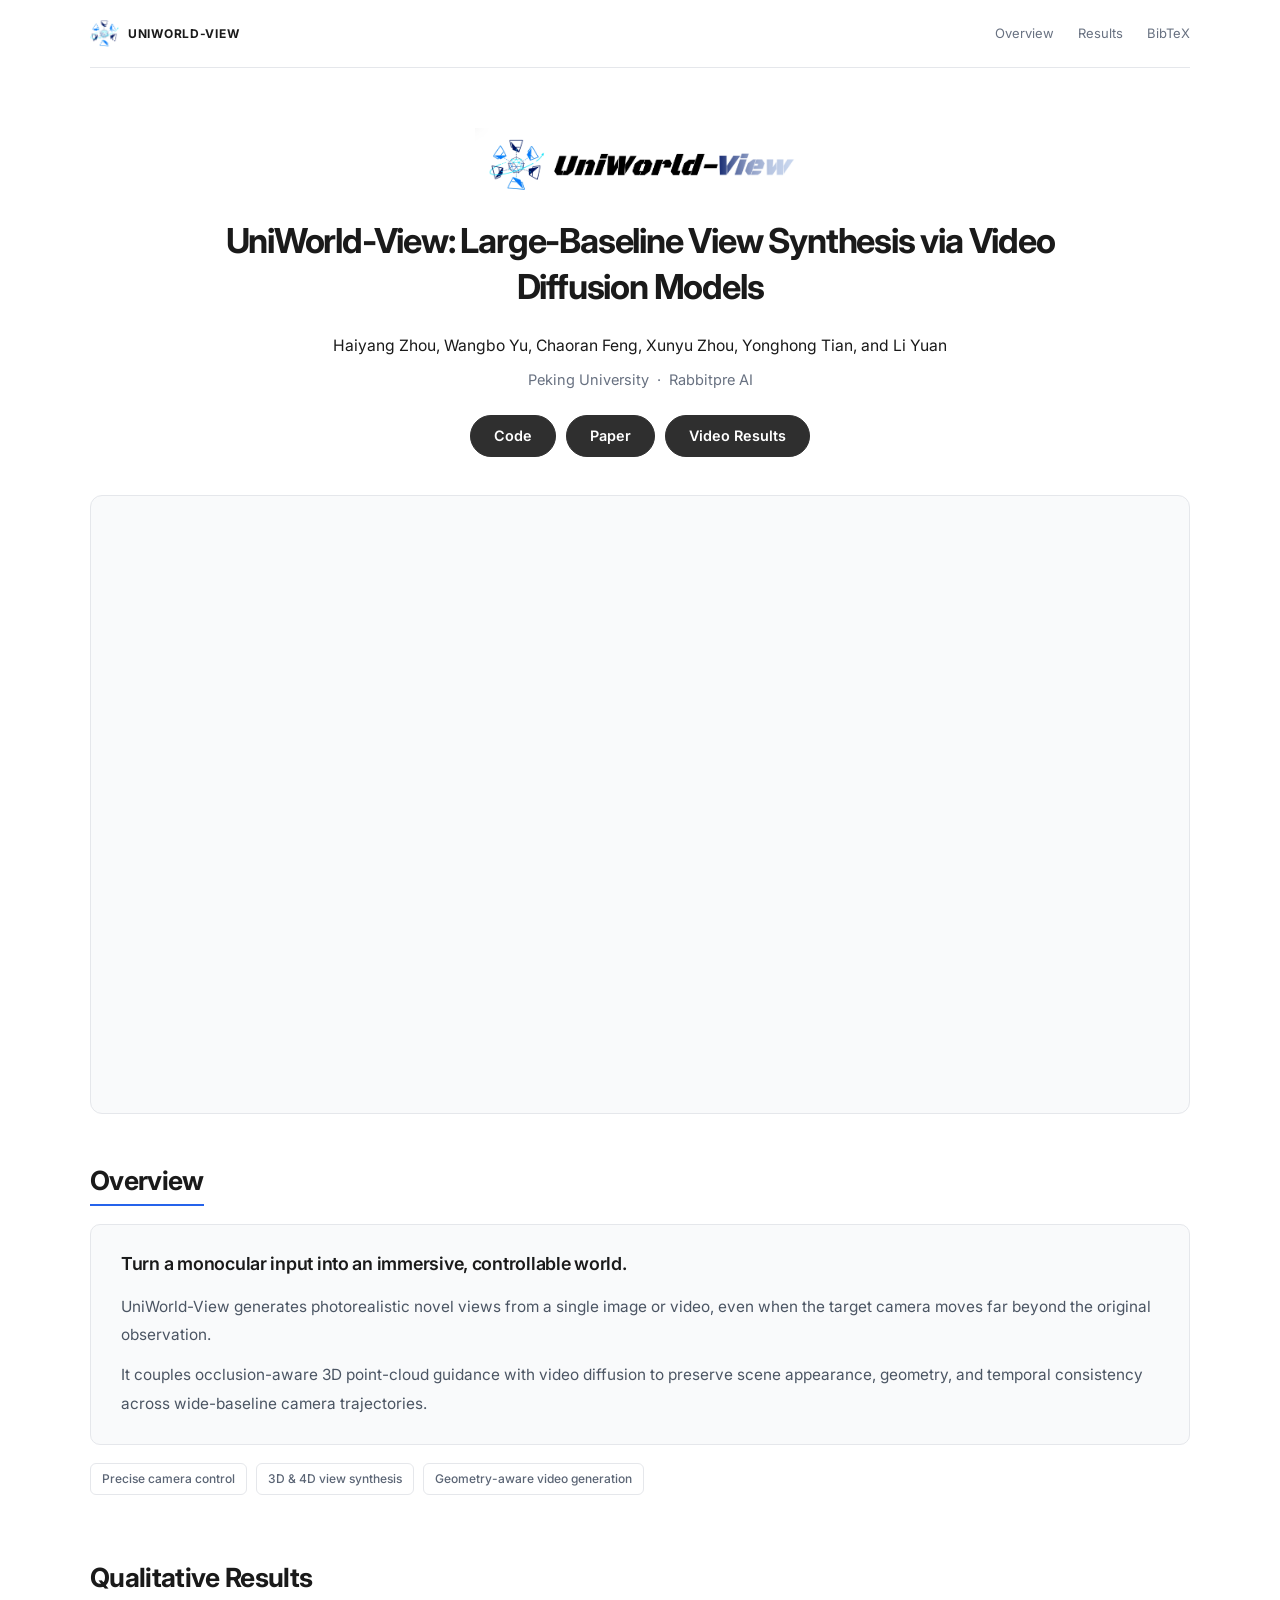
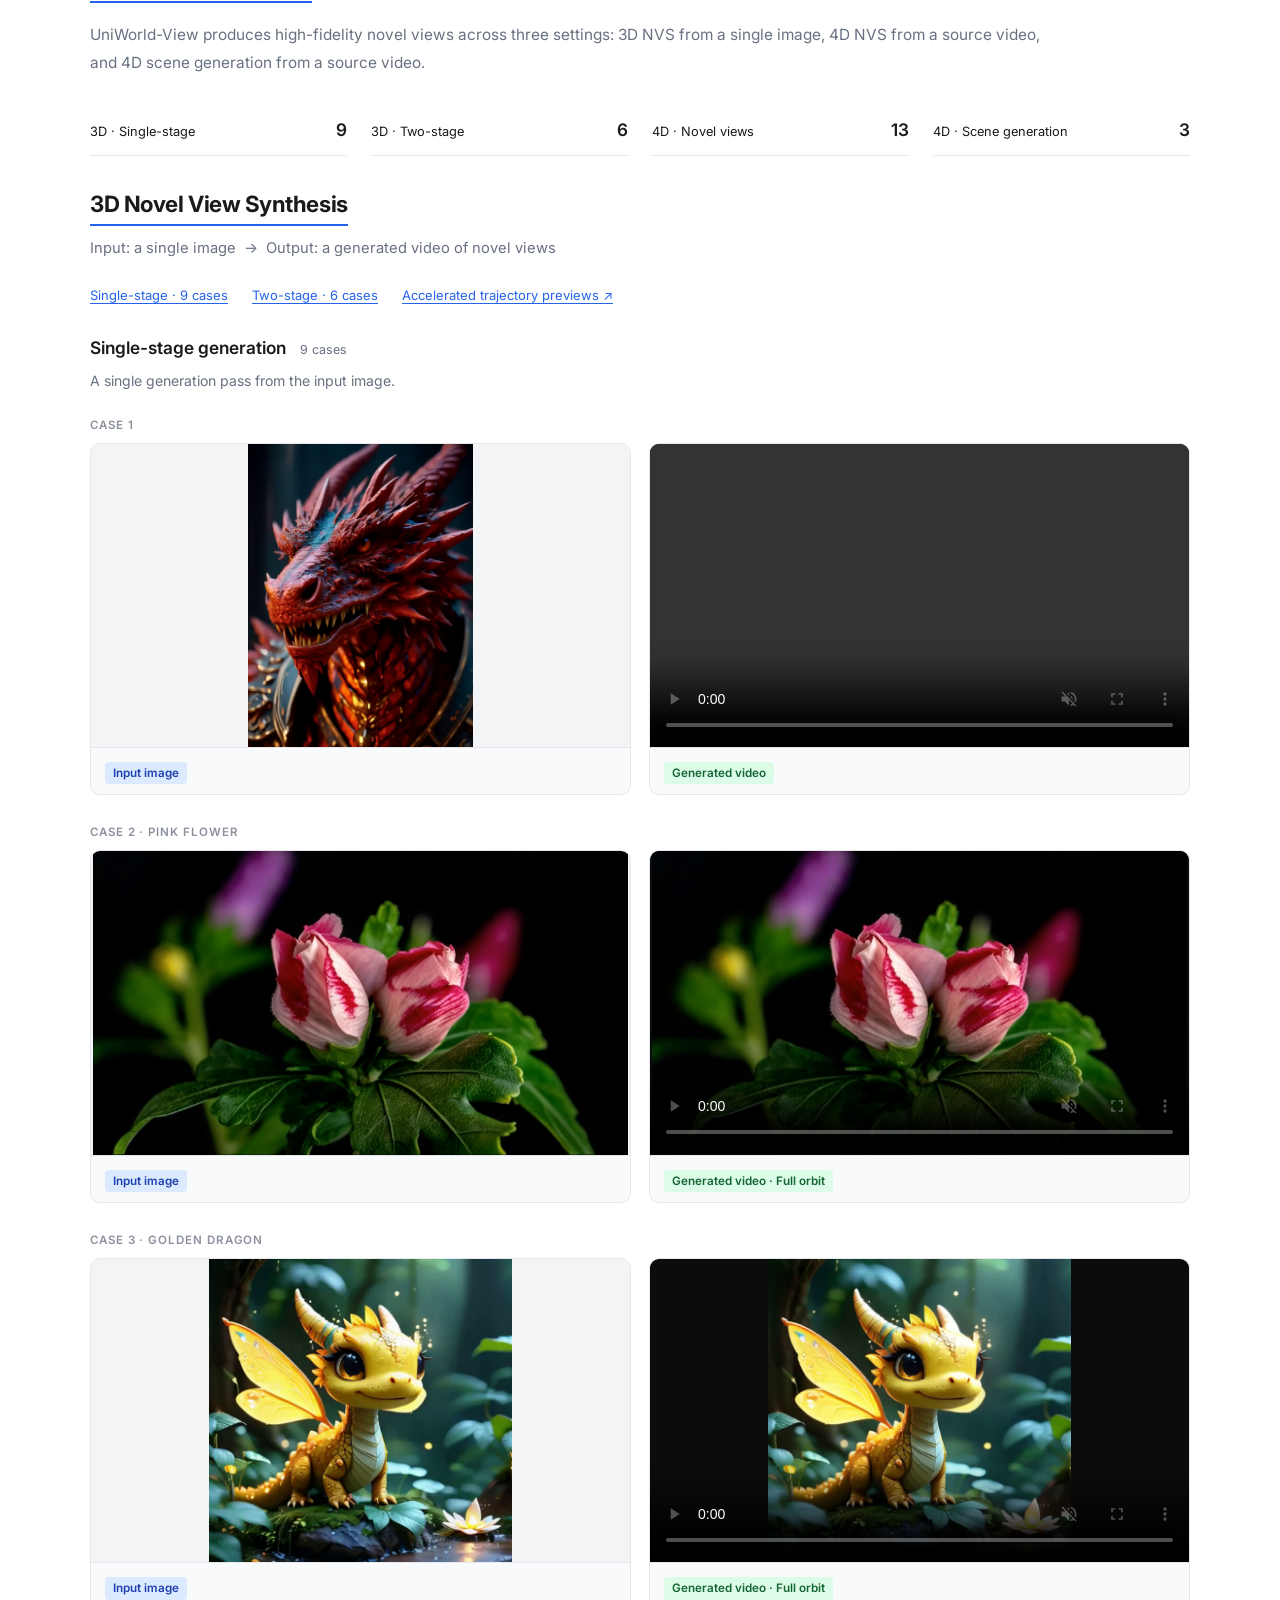
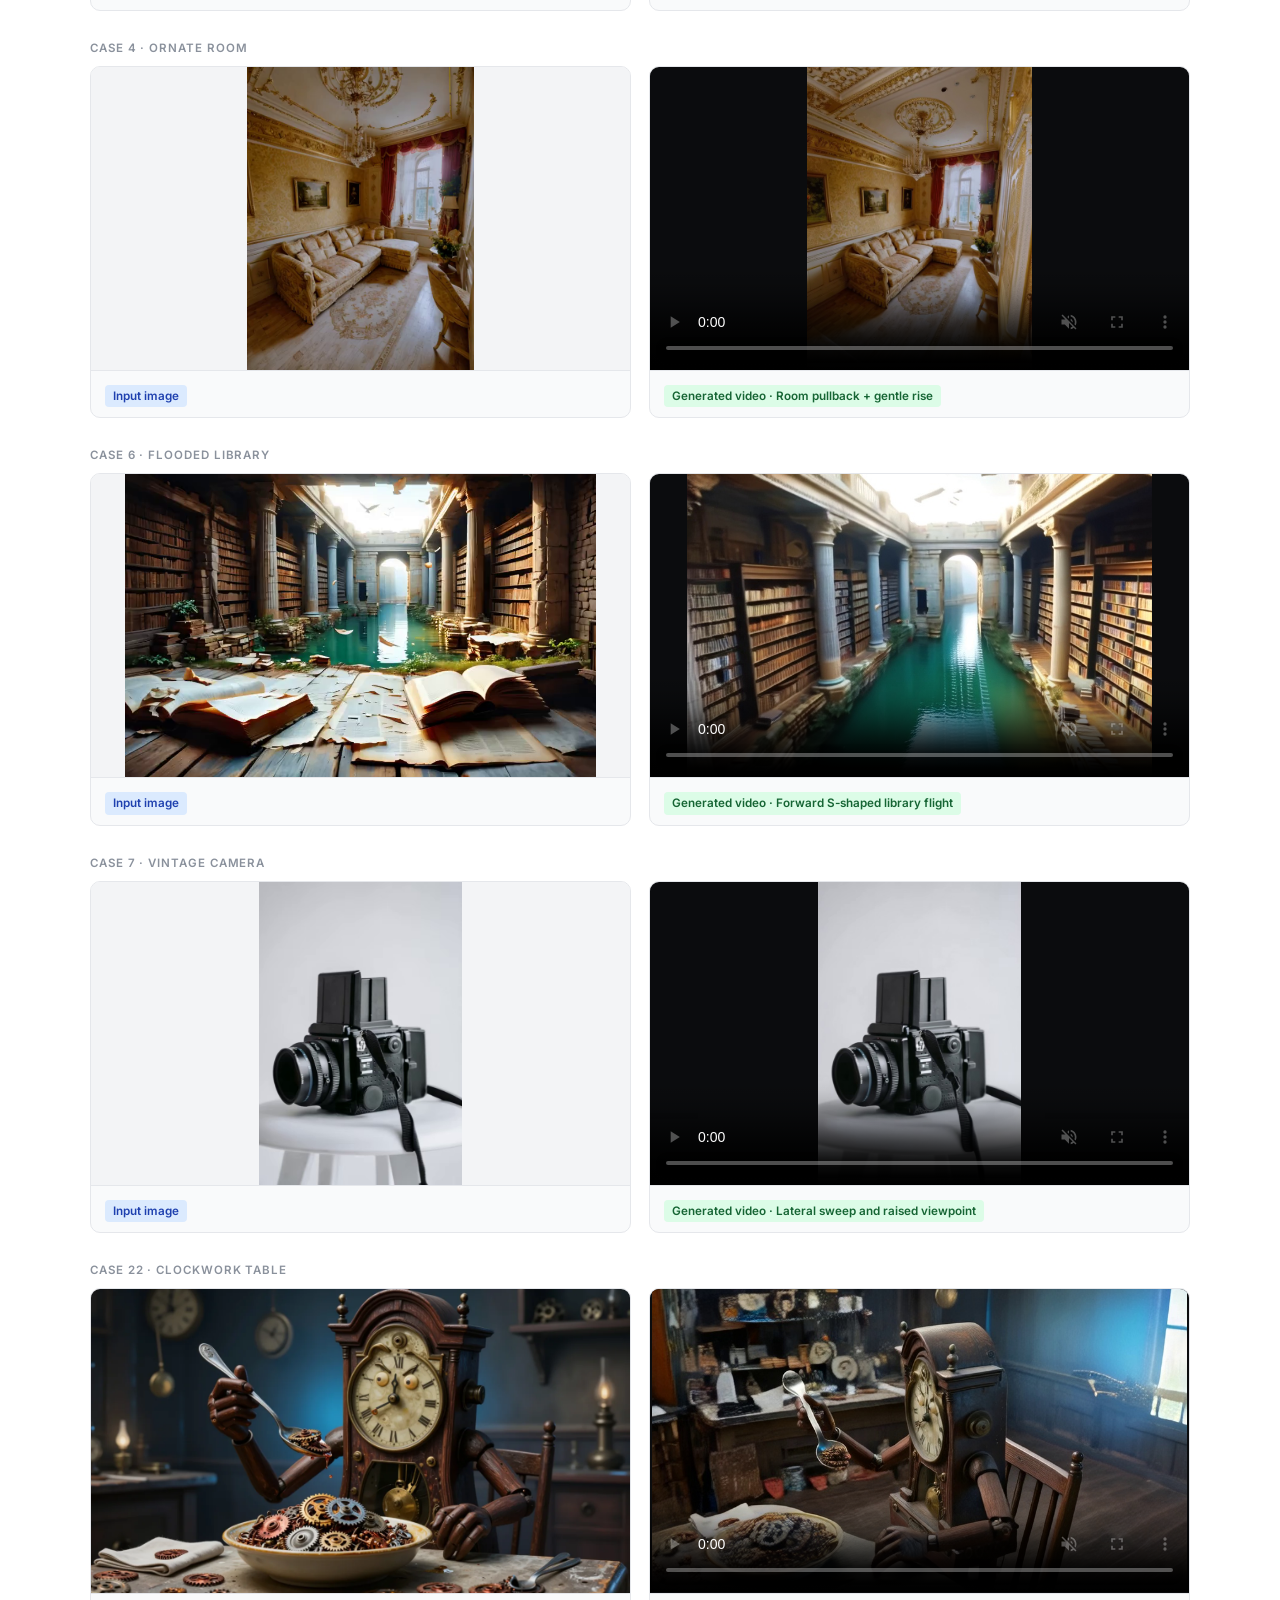
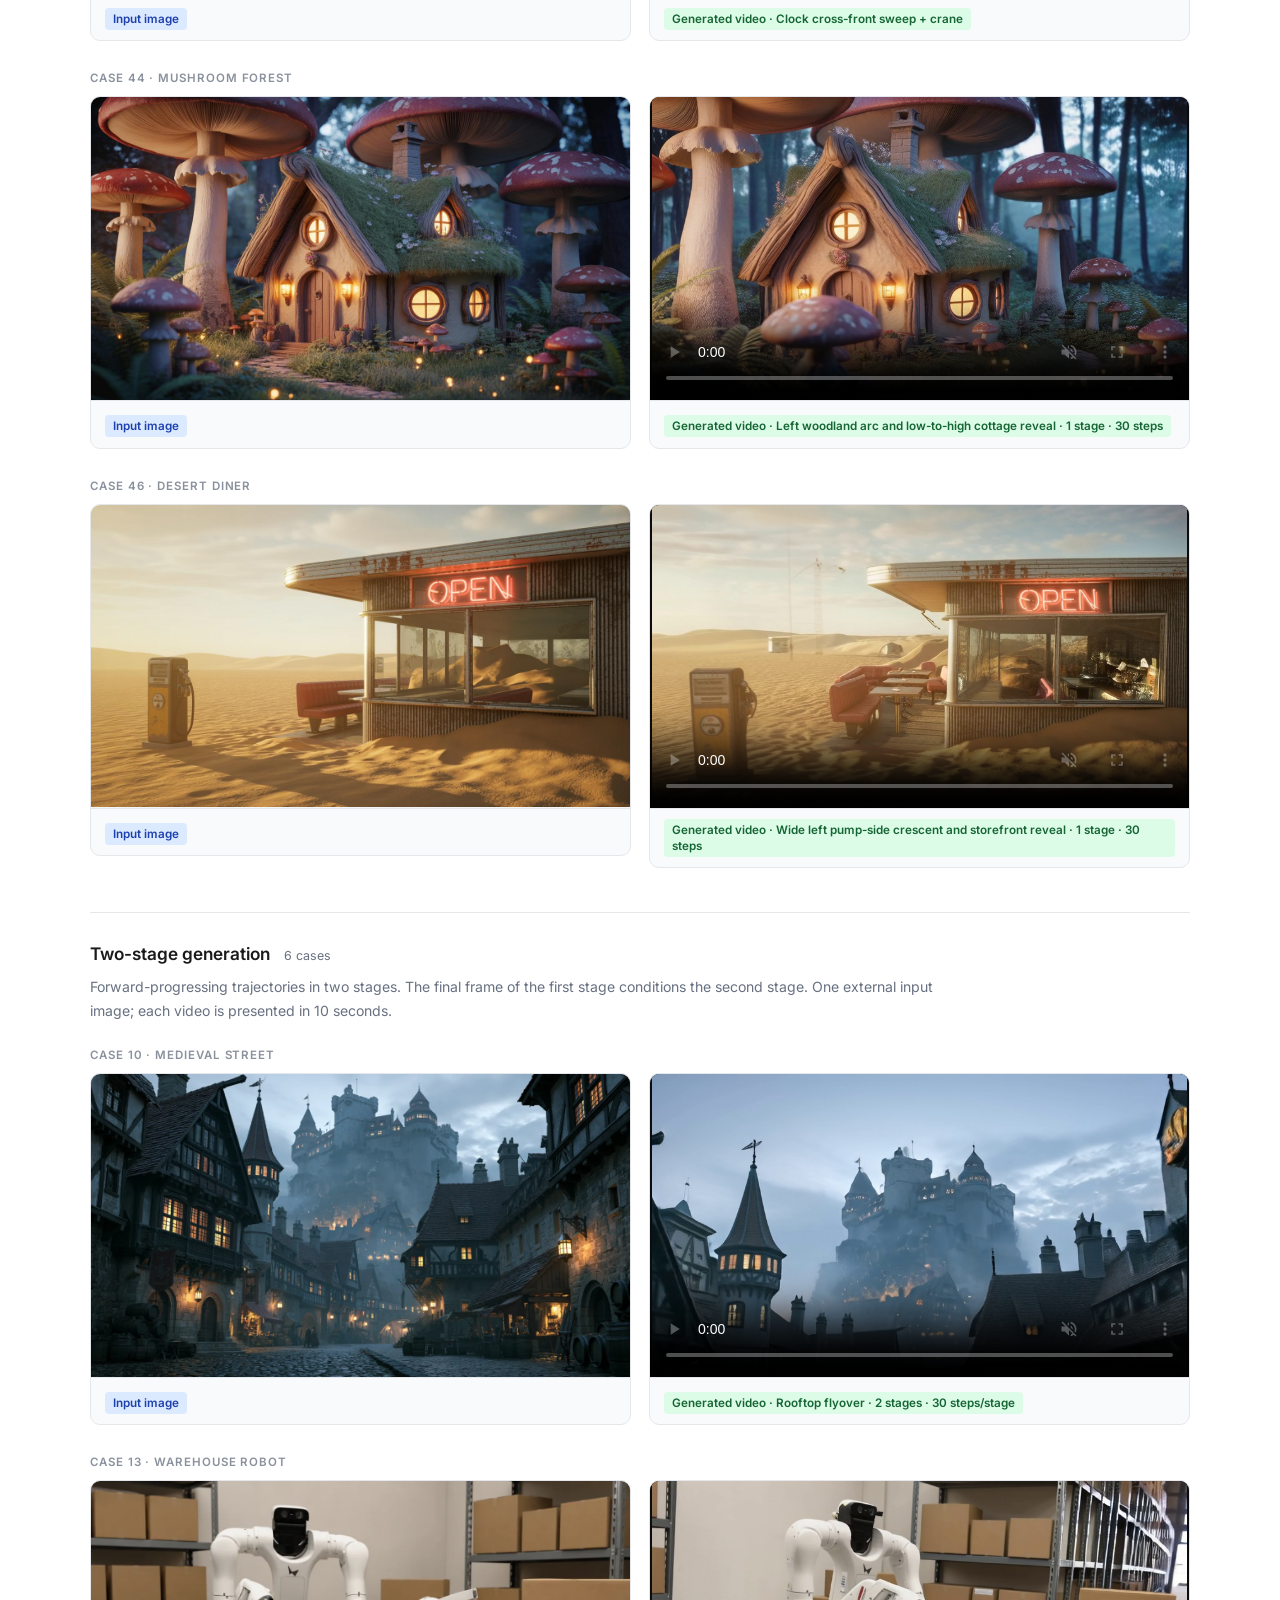
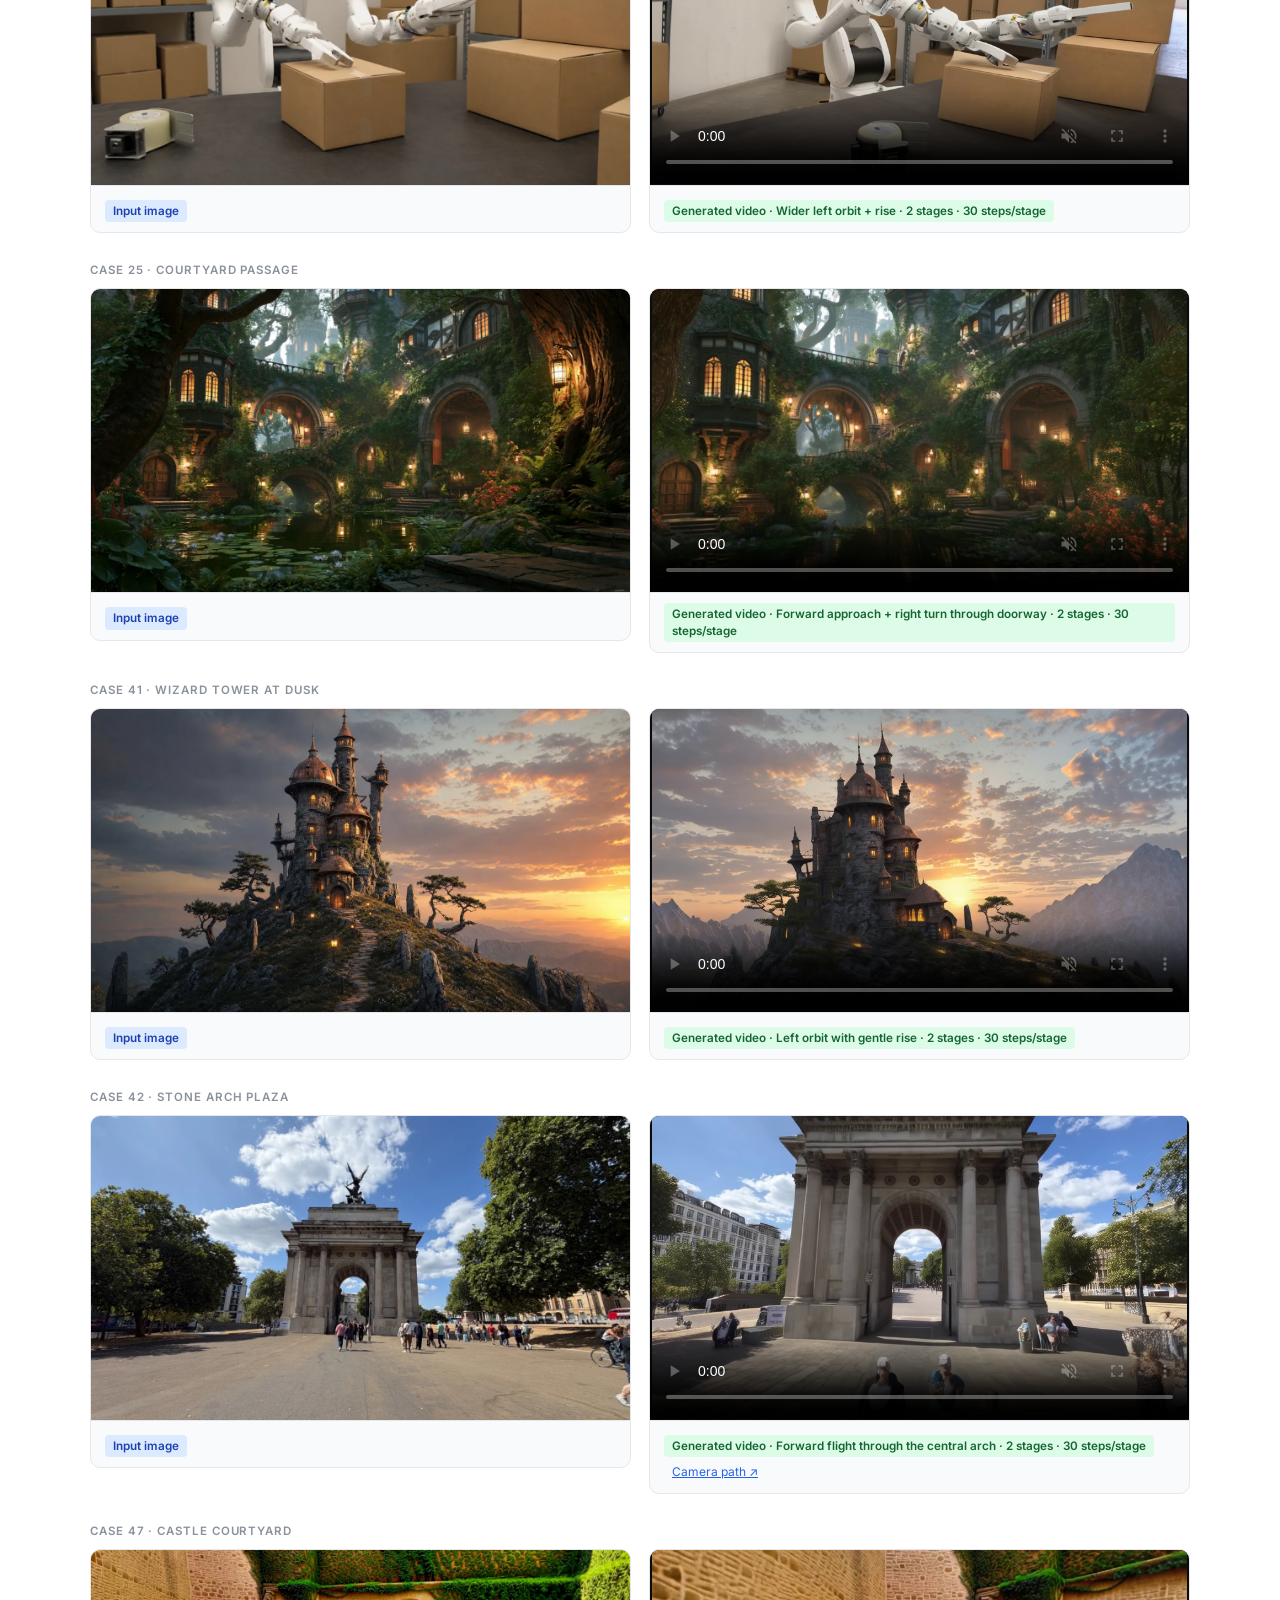
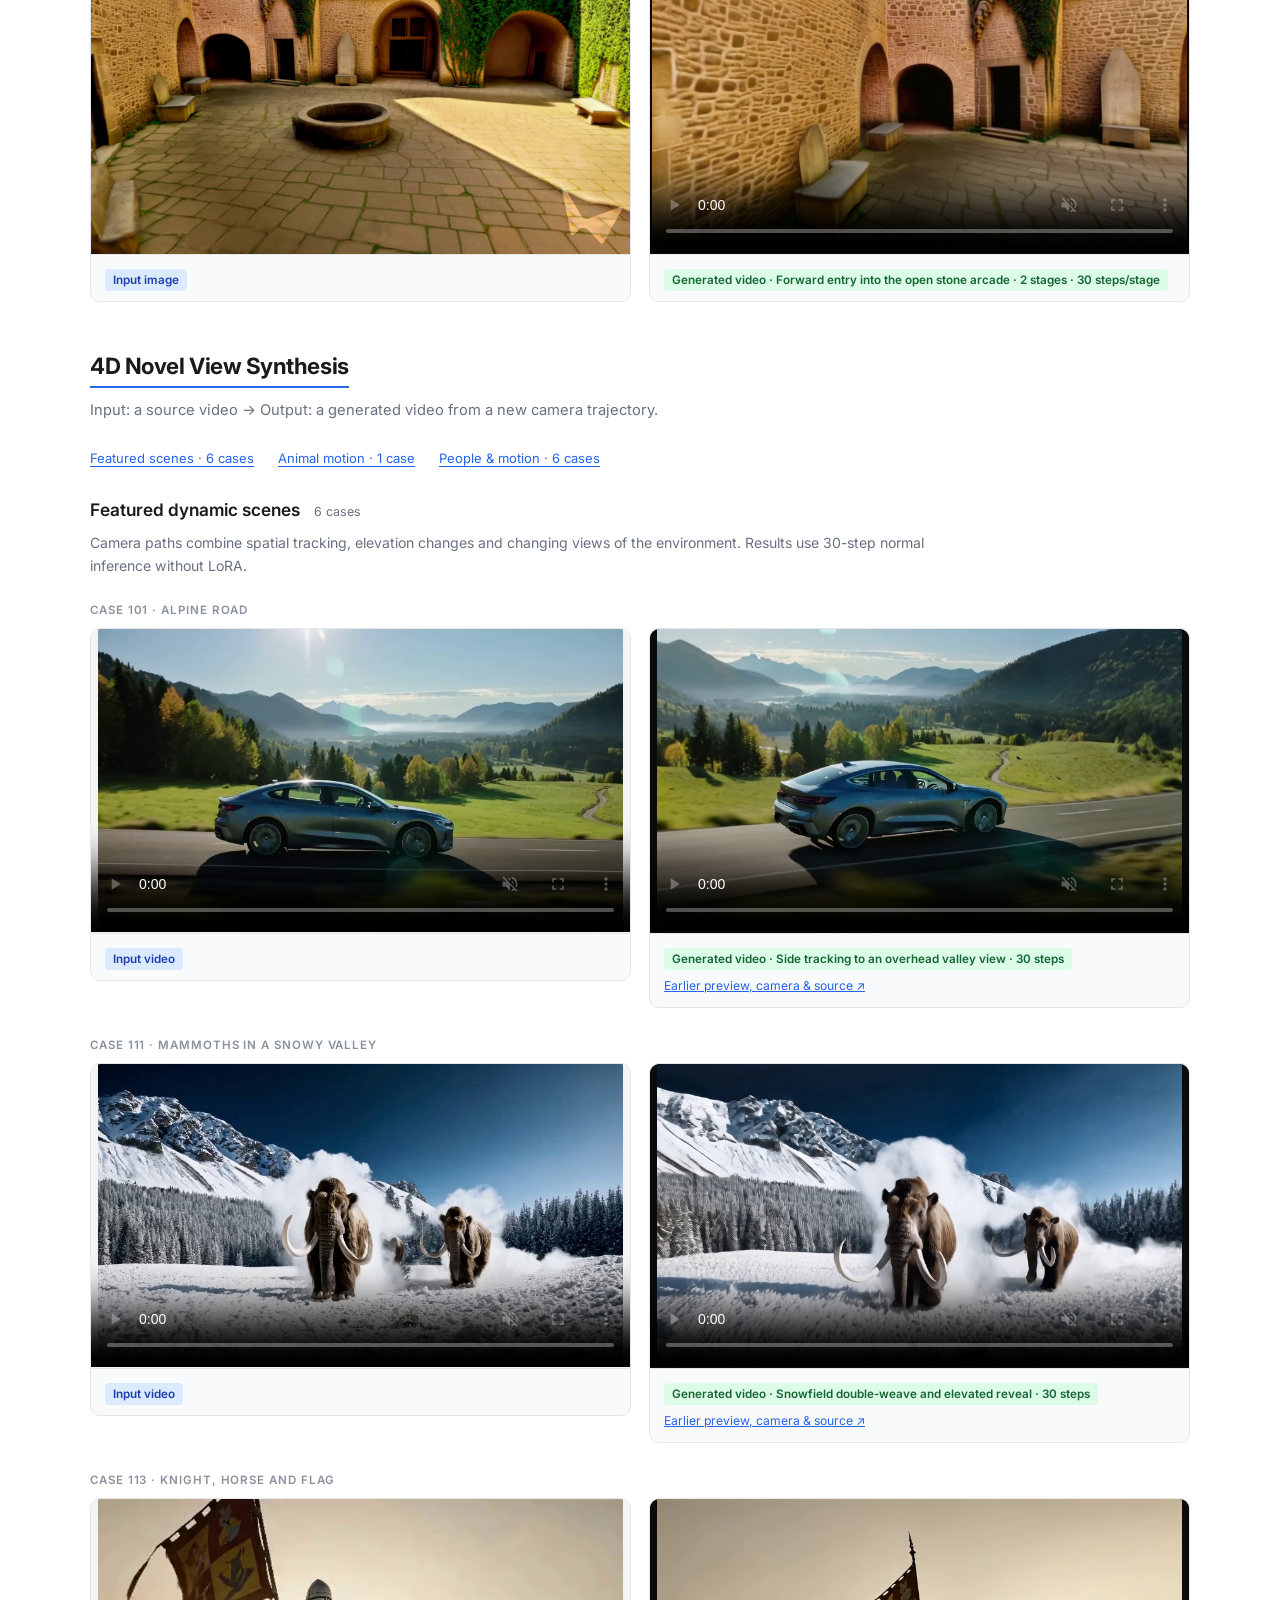
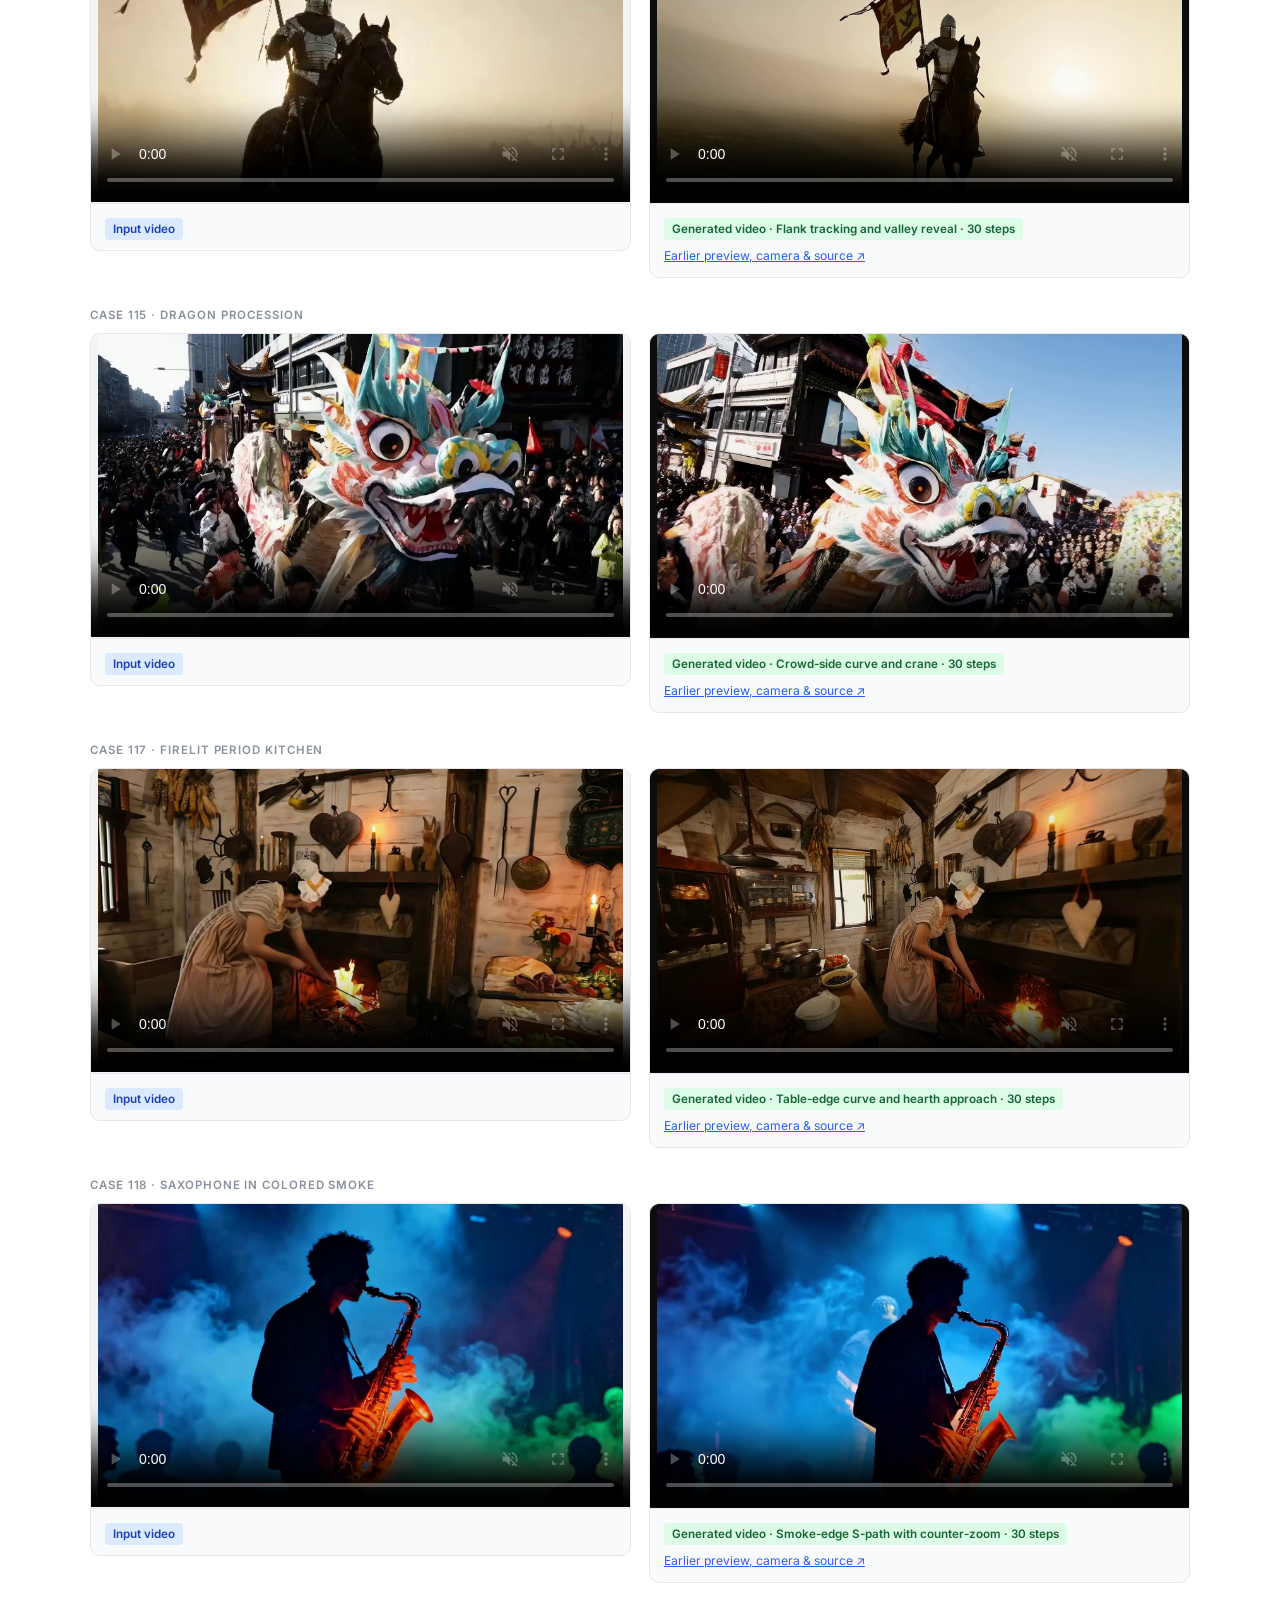
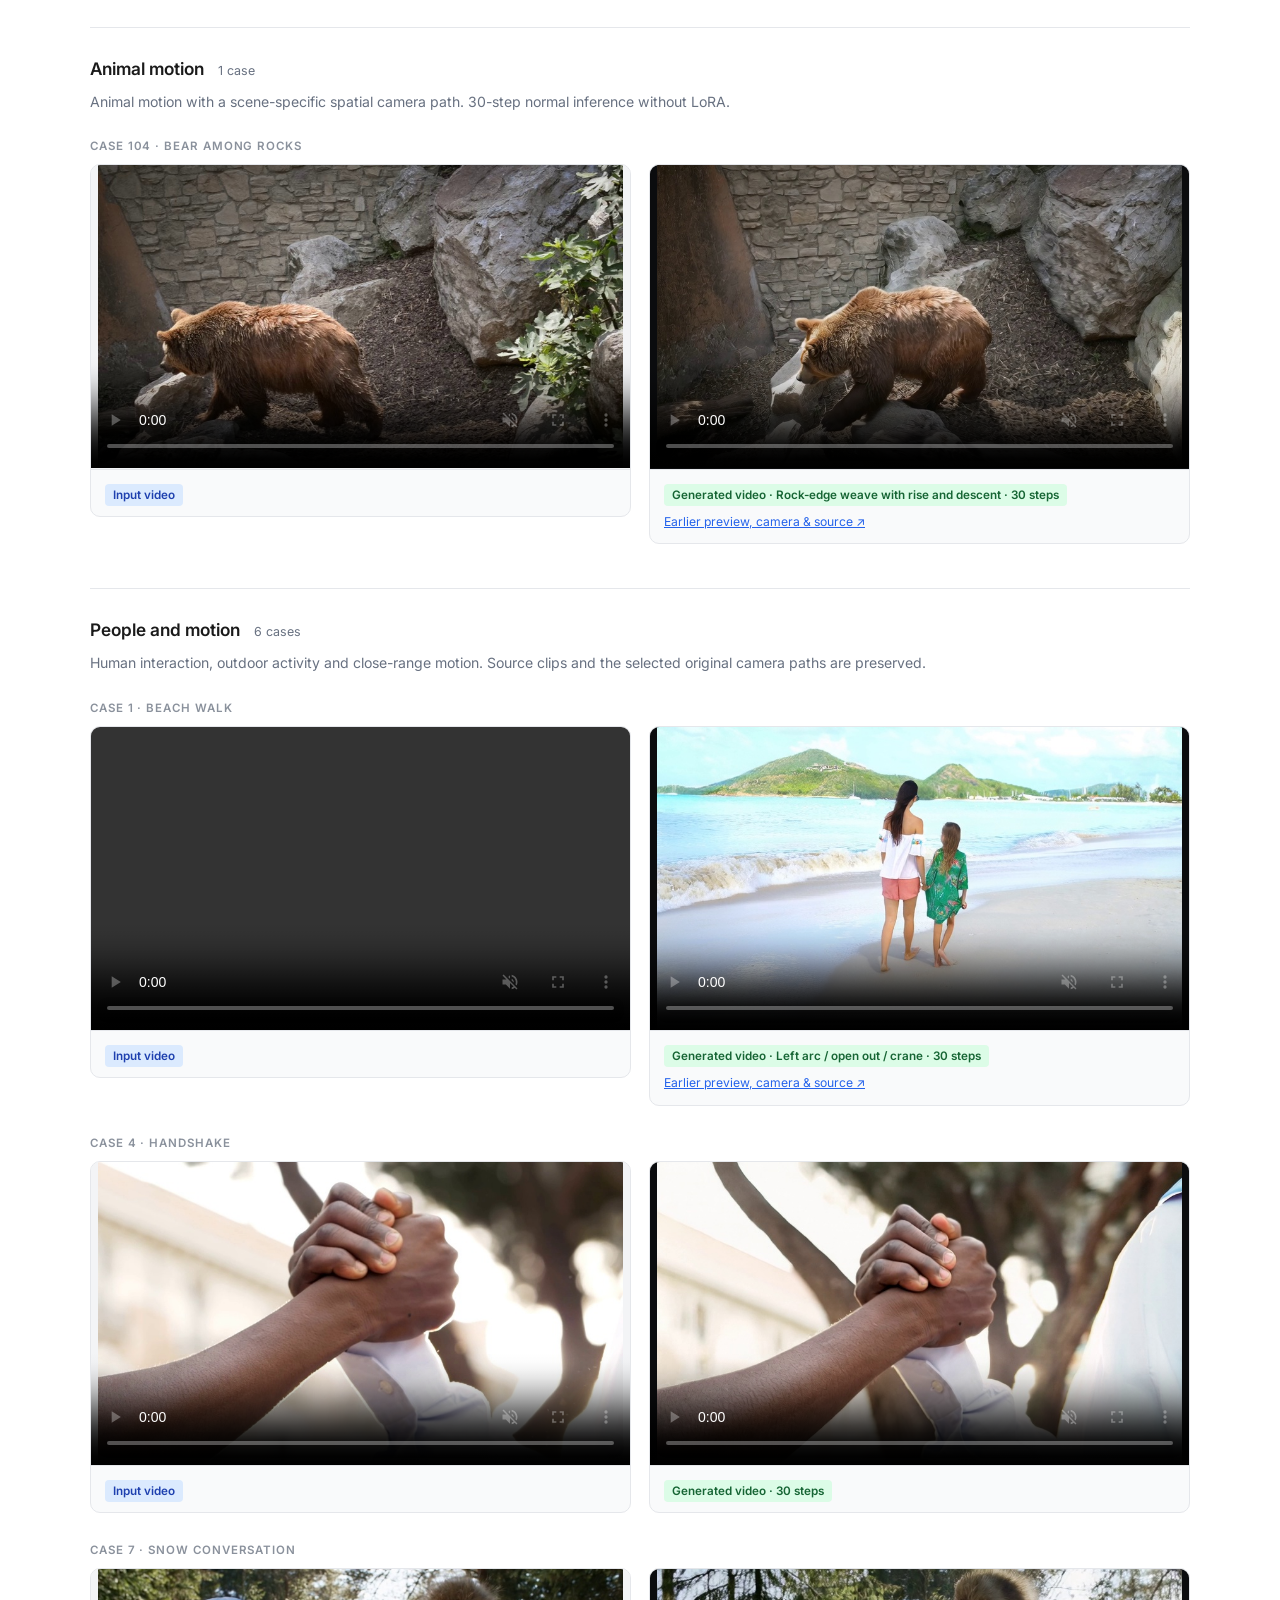
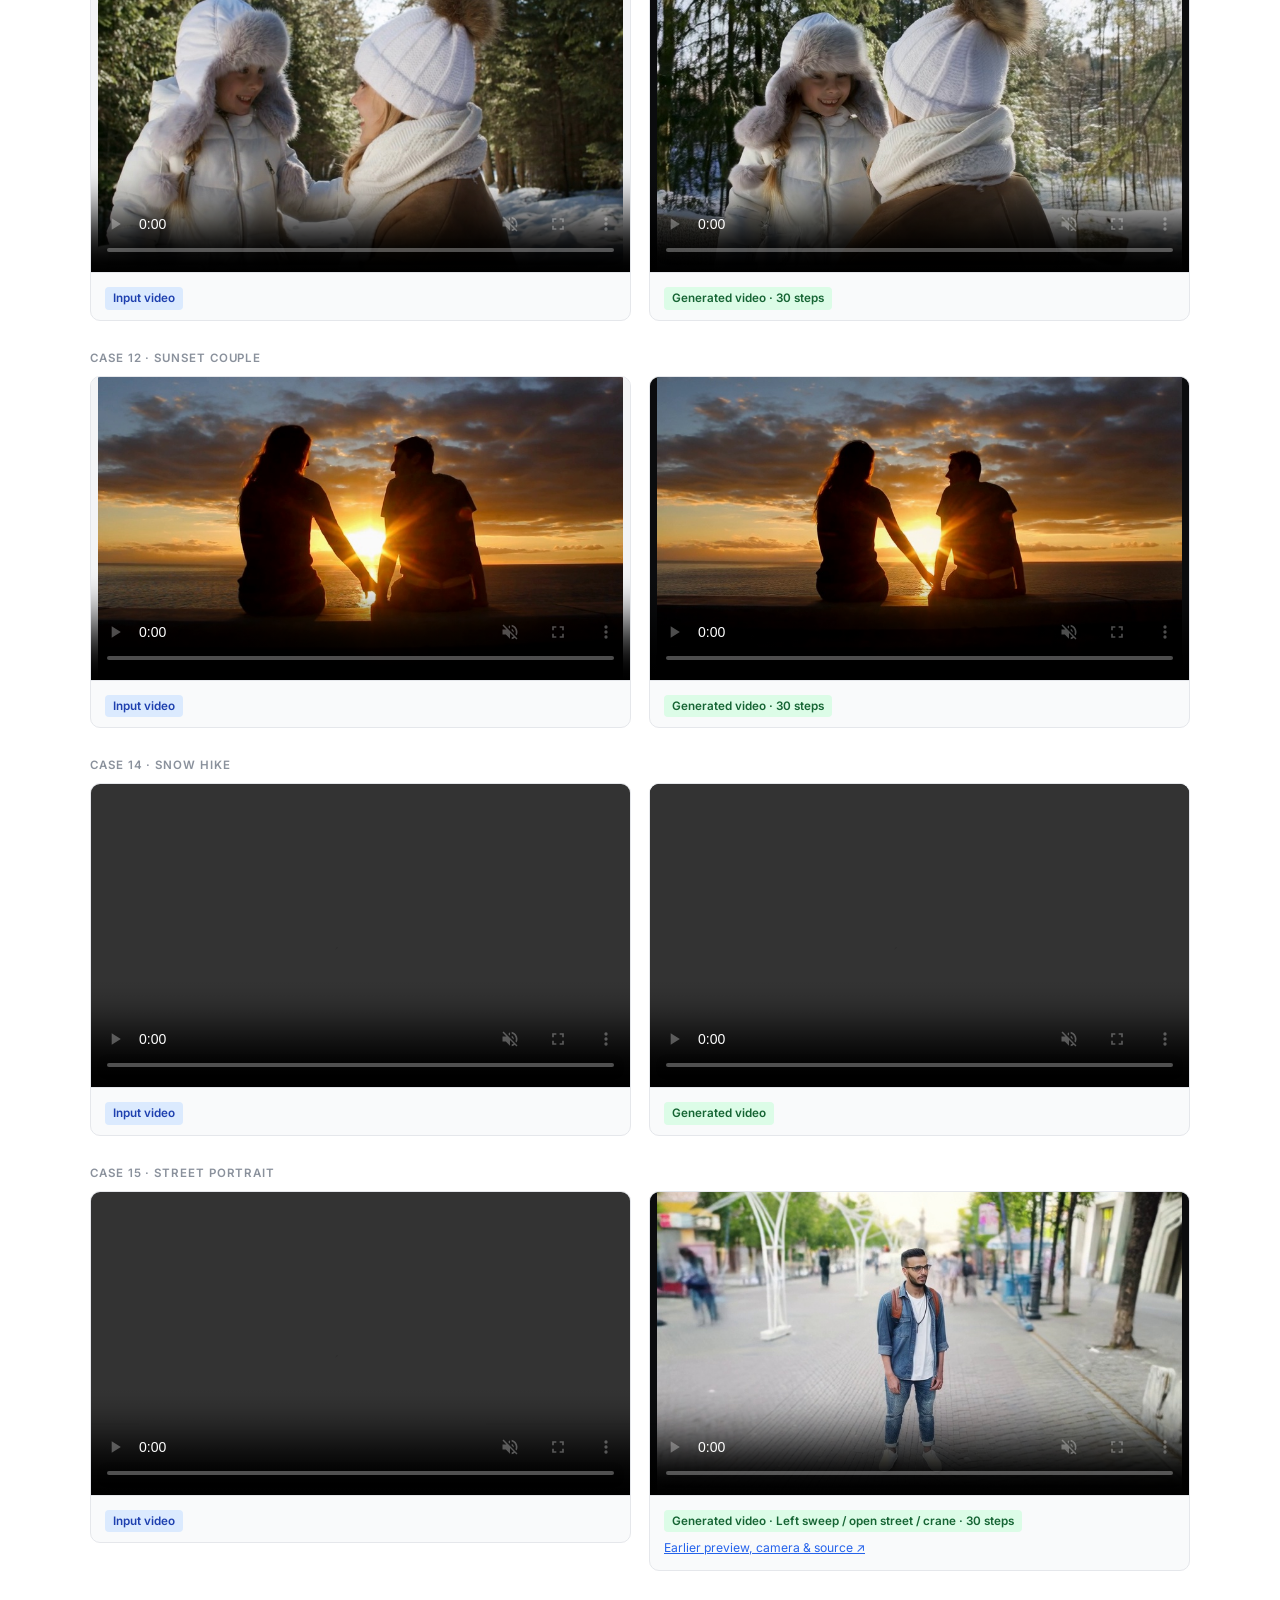
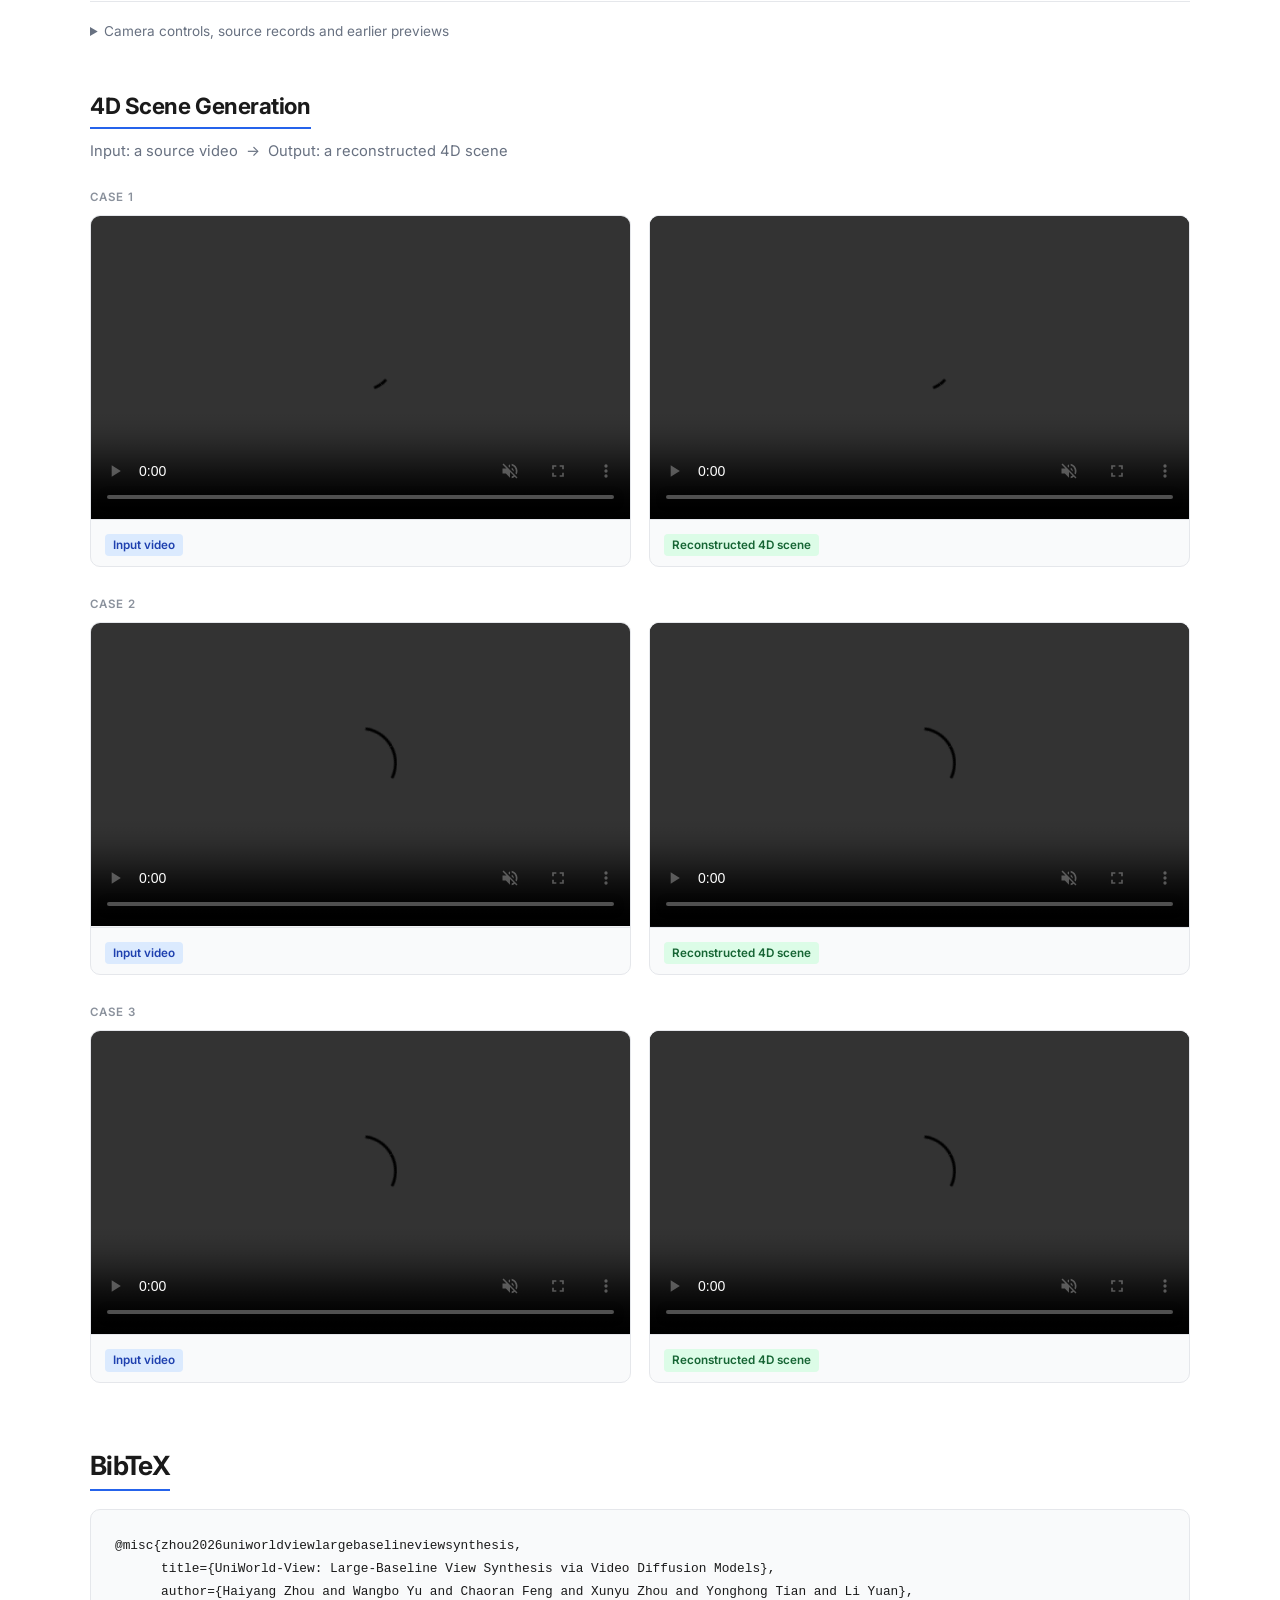
==== commit 44fc9ae5: "Moderate the late forward trajectory in Stone arch plaza" ====
--- a/index.html
+++ b/index.html
@@ -1,7 +1,7 @@
 <!DOCTYPE html>
 
 <html lang="en"><head><meta charset="utf-8"/><meta content="width=device-width,initial-scale=1" name="viewport"/><meta content="UniWorld-View: Large-Baseline View Synthesis via Video Diffusion Models" name="description"/><title>UniWorld-View</title><link href="https://fonts.googleapis.com" rel="preconnect"/><link crossorigin="" href="https://fonts.gstatic.com" rel="preconnect"/><link href="https://fonts.googleapis.com/css2?family=Inter:wght@400;500;600;700;800&amp;display=swap" rel="stylesheet"/><link href="style.css?v=home-organized-20261120" rel="stylesheet"/></head><body><main><header><a class="brand" href="#top"><img alt="UniWorld-View logo" src="assets/images/logo.png"/>UNIWORLD-VIEW</a><nav><a href="#abstract">Overview</a><a href="#results">Results</a><a href="#citation">BibTeX</a></nav></header><section class="hero" id="top"><img alt="UniWorld-View" class="hero-title-logo" src="assets/images/logo-title.png"/><h1>UniWorld-View: Large-Baseline View Synthesis via Video Diffusion Models</h1><p class="authors">Haiyang Zhou, Wangbo Yu, Chaoran Feng, Xunyu Zhou, Yonghong Tian, and Li Yuan</p><p class="affiliation">Peking University  ·  Rabbitpre AI</p><div class="links"><a href="https://github.com/PKU-YuanGroup/UniWorld-View">Code</a><a href="https://arxiv.org/abs/2608.04701" rel="noreferrer" target="_blank">Paper</a><a href="#results">Video Results</a></div></section><section class="overview" id="abstract">
-<div class="overview-demo"><iframe allow="accelerometer; autoplay; clipboard-write; encrypted-media; gyroscope; picture-in-picture; web-share" allowfullscreen="" frameborder="0" referrerpolicy="strict-origin-when-cross-origin" src="https://www.youtube.com/embed/ngqF_-NxFy0?rel=0&amp;modestbranding=1&amp;autoplay=1&amp;mute=1&amp;loop=1&amp;playlist=ngqF_-NxFy0" title="UniWorld-View demo"></iframe></div><h2>Overview</h2><div class="overview-grid"><h3 class="overview-lead">Turn a monocular input into an immersive, controllable world.</h3><div><p>UniWorld-View generates photorealistic novel views from a single image or video, even when the target camera moves far beyond the original observation.</p><p>It couples occlusion-aware 3D point-cloud guidance with video diffusion to preserve scene appearance, geometry, and temporal consistency across wide-baseline camera trajectories.</p></div></div><div class="capabilities"><span>Precise camera control</span><span>3D &amp; 4D view synthesis</span><span>Geometry-aware video generation</span></div></section><section id="results"><h2>Qualitative Results</h2><p class="section-intro">UniWorld-View produces high-fidelity novel views across three settings: 3D NVS from a single image, 4D NVS from a source video, and 4D scene generation from a source video.</p><nav aria-label="Browse results" class="results-index"><a href="#single-stage"><span>3D · Single-stage</span><strong>9</strong></a><a href="#two-stage"><span>3D · Two-stage</span><strong>6</strong></a><a href="#four-d-nvs"><span>4D · Novel views</span><strong>13</strong></a><a href="#four-d-scene"><span>4D · Scene generation</span><strong>3</strong></a></nav><div class="results-category" id="three-d-nvs"><h3>3D Novel View Synthesis</h3><p class="category-desc">Input: a single image  →  Output: a generated video of novel views</p><nav aria-label="3D NVS generation groups" class="generation-nav"><a href="#single-stage">Single-stage · 9 cases</a><a href="#two-stage">Two-stage · 6 cases</a><a href="fast-previews/">Accelerated trajectory previews ↗</a></nav><div aria-labelledby="single-stage-title" class="generation-group" id="single-stage"><h4 id="single-stage-title">Single-stage generation<span class="generation-count">9 cases</span></h4><p class="generation-desc">A single generation pass from the input image.</p><div class="case-row" data-case="1" data-setting="3d-nvs" data-stages="1" id="case-1"><div class="case-label">Case 1</div><div class="case-pair"><figure class="media-cell input-cell"><div class="media-frame"><img alt="3D NVS case 1 input" loading="lazy" src="assets/cases/3d-nvs/case-1-input.png"/></div><figcaption><span class="media-label source-label">Input image</span></figcaption></figure><figure class="media-cell output-cell"><div class="media-frame"><video controls="" loop="" muted="" playsinline="" preload="none"><source src="assets/cases/3d-nvs/case-1.mp4" type="video/mp4"/></video></div><figcaption><span class="media-label result-label">Generated video</span></figcaption></figure></div></div><div class="case-row" data-case="2" data-setting="3d-nvs" data-stages="1" id="case-2"><div class="case-label">Case 2 · Pink flower</div><div class="case-pair"><figure class="media-cell input-cell"><div class="media-frame"><img alt="Pink flower input image" loading="lazy" src="assets/cases/3d-nvs/case-2-input.png"/></div><figcaption><span class="media-label source-label">Input image</span></figcaption></figure><figure class="media-cell output-cell"><div class="media-frame"><video controls="" data-poster="assets/cases/3d-nvs/case-2-original-poster.jpg" loop="" muted="" playsinline="" preload="none"><source src="assets/cases/3d-nvs/case-2.mp4" type="video/mp4"/></video></div><figcaption><span class="media-label result-label">Generated video · Full orbit</span></figcaption></figure></div></div><div class="case-row" data-case="3" data-setting="3d-nvs" data-stages="1" id="case-3"><div class="case-label">Case 3 · Golden dragon</div><div class="case-pair"><figure class="media-cell input-cell"><div class="media-frame"><img alt="Golden dragon input image" loading="lazy" src="assets/cases/3d-nvs/case-3-input.png"/></div><figcaption><span class="media-label source-label">Input image</span></figcaption></figure><figure class="media-cell output-cell"><div class="media-frame"><video controls="" data-poster="assets/cases/3d-nvs/case-3-original-poster.jpg" loop="" muted="" playsinline="" preload="none"><source src="assets/cases/3d-nvs/case-3.mp4" type="video/mp4"/></video></div><figcaption><span class="media-label result-label">Generated video · Full orbit</span></figcaption></figure></div></div><div class="case-row" data-case="4" data-setting="3d-nvs" data-stages="1" id="case-4"><div class="case-label">Case 4 · Ornate room</div><div class="case-pair"><figure class="media-cell input-cell"><div class="media-frame"><img alt="Ornate room input image" loading="lazy" src="assets/cases/3d-nvs/case-4-input.webp?v=wide-v2-4029d40697"/></div><figcaption><span class="media-label source-label">Input image</span></figcaption></figure><figure class="media-cell output-cell"><div class="media-frame"><video controls="" data-poster="assets/cases/3d-nvs/case-4-poster.jpg?v=continuity-b4cb781d7943" loop="" muted="" playsinline="" preload="none"><source src="assets/cases/3d-nvs/case-4.mp4?v=continuity-b4cb781d7943" type="video/mp4"/></video></div><figcaption><span class="media-label result-label">Generated video · Room pullback + gentle rise</span></figcaption></figure></div></div><div class="case-row" data-case="6" data-setting="3d-nvs" data-stages="1" id="case-6"><div class="case-label">Case 6 · Flooded library</div><div class="case-pair"><figure class="media-cell input-cell"><div class="media-frame"><img alt="Flooded library input image" loading="lazy" src="assets/cases/3d-nvs/case-6-input.webp?v=wide-v2-e3fe68b88e"/></div><figcaption><span class="media-label source-label">Input image</span></figcaption></figure><figure class="media-cell output-cell"><div class="media-frame"><video controls="" data-poster="assets/cases/3d-nvs/case-6-poster.jpg?v=wide-v2-e3fe68b88e" loop="" muted="" playsinline="" preload="none"><source src="assets/cases/3d-nvs/case-6.mp4?v=wide-v2-e3fe68b88e" type="video/mp4"/></video></div><figcaption><span class="media-label result-label">Generated video · Forward S-shaped library flight</span></figcaption></figure></div></div><div class="case-row" data-case="7" data-setting="3d-nvs" data-stages="1" id="case-7"><div class="case-label">Case 7 · Vintage camera</div><div class="case-pair"><figure class="media-cell input-cell"><div class="media-frame"><img alt="Vintage camera input image" loading="lazy" src="assets/cases/3d-nvs/case-7-input.png"/></div><figcaption><span class="media-label source-label">Input image</span></figcaption></figure><figure class="media-cell output-cell"><div class="media-frame"><video controls="" data-poster="assets/cases/3d-nvs/case-7-original-poster.jpg" loop="" muted="" playsinline="" preload="none"><source src="assets/cases/3d-nvs/case-7.mp4" type="video/mp4"/></video></div><figcaption><span class="media-label result-label">Generated video · Lateral sweep and raised viewpoint</span></figcaption></figure></div></div><div class="case-row" data-case="22" data-setting="3d-nvs" data-stages="1" id="case-22"><div class="case-label">Case 22 · Clockwork table</div><div class="case-pair"><figure class="media-cell input-cell"><div class="media-frame"><img alt="Clockwork table input image" loading="lazy" src="assets/cases/3d-nvs/case-22-input.webp?v=wide-v2-2c1818da2e"/></div><figcaption><span class="media-label source-label">Input image</span></figcaption></figure><figure class="media-cell output-cell"><div class="media-frame"><video controls="" data-poster="assets/cases/3d-nvs/case-22-poster.jpg?v=wide-v2-2c1818da2e" loop="" muted="" playsinline="" preload="none"><source src="assets/cases/3d-nvs/case-22.mp4?v=wide-v2-2c1818da2e" type="video/mp4"/></video></div><figcaption><span class="media-label result-label">Generated video · Clock cross-front sweep + crane</span></figcaption></figure></div></div><div class="case-row" data-case="44" data-inference="normal" data-lora="false" data-setting="3d-nvs" data-stages="1" data-steps="30" id="case-44"><div class="case-label">Case 44 · Mushroom forest</div><div class="case-pair"><figure class="media-cell input-cell"><div class="media-frame"><img alt="Mushroom forest input image" loading="lazy" src="assets/cases/3d-nvs/case-44-input.png"/></div><figcaption><span class="media-label source-label">Input image</span></figcaption></figure><figure class="media-cell output-cell"><div class="media-frame"><video controls="" data-poster="full-quality/3d-case-44-poster.jpg?v=603568dbf96a" loop="" muted="" playsinline="" preload="none"><source src="full-quality/3d-case-44.mp4?v=d70441d0cf56" type="video/mp4"/></video></div><figcaption><span class="media-label result-label">Generated video · Left woodland arc and low-to-high cottage reveal · 1 stage · 30 steps</span></figcaption></figure></div></div><div class="case-row" data-case="46" data-inference="normal" data-lora="false" data-setting="3d-nvs" data-stages="1" data-steps="30" id="case-46"><div class="case-label">Case 46 · Desert diner</div><div class="case-pair"><figure class="media-cell input-cell"><div class="media-frame"><img alt="Desert diner input image" loading="lazy" src="assets/cases/3d-nvs/case-46-input.png"/></div><figcaption><span class="media-label source-label">Input image</span></figcaption></figure><figure class="media-cell output-cell"><div class="media-frame"><video controls="" data-poster="full-quality/3d-case-46-poster.jpg?v=8d7c673d845d" loop="" muted="" playsinline="" preload="none"><source src="full-quality/3d-case-46.mp4?v=f30301f6beb3" type="video/mp4"/></video></div><figcaption><span class="media-label result-label">Generated video · Wide left pump-side crescent and storefront reveal · 1 stage · 30 steps</span></figcaption></figure></div></div></div><div aria-labelledby="two-stage-title" class="generation-group" id="two-stage"><h4 id="two-stage-title">Two-stage generation<span class="generation-count">6 cases</span></h4><p class="generation-desc">Forward-progressing trajectories in two stages. The final frame of the first stage conditions the second stage. One external input image; each video is presented in 10 seconds.</p><div class="case-row" data-case="10" data-inference="normal" data-lora="false" data-setting="3d-nvs" data-stages="2" data-steps="30" id="case-10"><div class="case-label">Case 10 · Medieval street</div><div class="case-pair"><figure class="media-cell input-cell"><div class="media-frame"><img alt="Single-image medieval street input" loading="lazy" src="assets/cases/3d-nvs/case-10-input.webp"/></div><figcaption><span class="media-label source-label">Input image</span></figcaption></figure><figure class="media-cell output-cell"><div class="media-frame"><video controls="" data-poster="full-quality/3d-case-10-poster.jpg?v=ee884fbd316c" loop="" muted="" playsinline="" preload="none"><source src="full-quality/3d-case-10.mp4?v=b6e18ed8f77e" type="video/mp4"/></video></div><figcaption><span class="media-label result-label">Generated video · Rooftop flyover · 2 stages · 30 steps/stage</span></figcaption></figure></div></div><div class="case-row" data-case="13" data-inference="normal" data-lora="false" data-setting="3d-nvs" data-stages="2" data-steps="30" id="case-13"><div class="case-label">Case 13 · Warehouse robot</div><div class="case-pair"><figure class="media-cell input-cell"><div class="media-frame"><img alt="Warehouse robot input image" loading="lazy" src="assets/cases/3d-nvs/case-13-input.webp?v=refine-v3-6edc62e027"/></div><figcaption><span class="media-label source-label">Input image</span></figcaption></figure><figure class="media-cell output-cell"><div class="media-frame"><video controls="" data-poster="full-quality/3d-case-13-poster.jpg?v=f354bf6bd92b" loop="" muted="" playsinline="" preload="none"><source src="full-quality/3d-case-13.mp4?v=d9fd2b716de3" type="video/mp4"/></video></div><figcaption><span class="media-label result-label">Generated video · Wider left orbit + rise · 2 stages · 30 steps/stage</span></figcaption></figure></div></div><div class="case-row" data-case="25" data-inference="normal" data-lora="false" data-setting="3d-nvs" data-stages="2" data-steps="30" id="case-25"><div class="case-label">Case 25 · Courtyard passage</div><div class="case-pair"><figure class="media-cell input-cell"><div class="media-frame"><img alt="Courtyard passage input image" loading="lazy" src="assets/cases/3d-nvs/case-25-input.webp?v=refine-v3-456bffc496"/></div><figcaption><span class="media-label source-label">Input image</span></figcaption></figure><figure class="media-cell output-cell"><div class="media-frame"><video controls="" data-poster="full-quality/3d-case-25-poster.jpg?v=d10801f9393d" loop="" muted="" playsinline="" preload="none"><source src="full-quality/3d-case-25.mp4?v=e805cb170c0b" type="video/mp4"/></video></div><figcaption><span class="media-label result-label">Generated video · Forward approach + right turn through doorway · 2 stages · 30 steps/stage</span></figcaption></figure></div></div><div class="case-row" data-case="41" data-inference="normal" data-lora="false" data-setting="3d-nvs" data-stages="2" data-steps="30" id="case-41"><div class="case-label">Case 41 · Wizard tower at dusk</div><div class="case-pair"><figure class="media-cell input-cell"><div class="media-frame"><img alt="Wizard tower at dusk input image" loading="lazy" src="fast-previews/wizard_tower_2stage-input.webp"/></div><figcaption><span class="media-label source-label">Input image</span></figcaption></figure><figure class="media-cell output-cell"><div class="media-frame"><video controls="" data-poster="full-quality/3d-case-41-poster.jpg?v=64e497d65fad" loop="" muted="" playsinline="" preload="none"><source src="full-quality/3d-case-41.mp4?v=eeb63ee25563" type="video/mp4"/></video></div><figcaption><span class="media-label result-label">Generated video · Left orbit with gentle rise · 2 stages · 30 steps/stage</span></figcaption></figure></div></div><div class="case-row" data-case="42" data-inference="normal" data-lora="false" data-setting="3d-nvs" data-stages="2" data-steps="30" id="case-42"><div class="case-label">Case 42 · Stone arch plaza</div><div class="case-pair"><figure class="media-cell input-cell"><div class="media-frame"><img alt="Stone arch plaza input image" loading="lazy" src="fast-previews/arc_2stage-input.webp"/></div><figcaption><span class="media-label source-label">Input image</span></figcaption></figure><figure class="media-cell output-cell"><div class="media-frame"><video controls="" data-poster="full-quality/3d-case-42-poster.jpg?v=0ef3b4e255e7" loop="" muted="" playsinline="" preload="none"><source src="full-quality/3d-case-42.mp4?v=a56ef9940683" type="video/mp4"/></video></div><figcaption><span class="media-label result-label">Generated video · Forward flight through the central arch · 2 stages · 30 steps/stage</span></figcaption></figure></div></div><div class="case-row" data-case="47" data-inference="normal" data-lora="false" data-setting="3d-nvs" data-stages="2" data-steps="30" id="case-47"><div class="case-label">Case 47 · Castle courtyard</div><div class="case-pair"><figure class="media-cell input-cell"><div class="media-frame"><img alt="Castle courtyard input image" loading="lazy" src="assets/cases/3d-nvs/case-47-input.png"/></div><figcaption><span class="media-label source-label">Input image</span></figcaption></figure><figure class="media-cell output-cell"><div class="media-frame"><video controls="" data-poster="full-quality/3d-case-47-poster.jpg?v=dafe771680a9" loop="" muted="" playsinline="" preload="none"><source src="full-quality/3d-case-47.mp4?v=8ac58d6f5e35" type="video/mp4"/></video></div><figcaption><span class="media-label result-label">Generated video · Forward entry into the open stone arcade · 2 stages · 30 steps/stage</span></figcaption></figure></div></div></div></div><div class="results-category" id="four-d-nvs"><h3>4D Novel View Synthesis</h3><p class="category-desc">Input: a source video → Output: a generated video from a new camera trajectory.</p><nav aria-label="4D NVS collections" class="generation-nav"><a href="#featured-dynamic">Featured scenes · 6 cases</a><a href="#animals-manipulation">Animal motion · 1 case</a><a href="#more-dynamic">People &amp; motion · 6 cases</a></nav><div class="generation-group" id="featured-dynamic"><h4>Featured dynamic scenes<span class="generation-count">6 cases</span></h4><p class="generation-desc">Camera paths combine spatial tracking, elevation changes and changing views of the environment. Results use 30-step normal inference without LoRA.</p><div class="case-row" data-case="101" data-inference="normal" data-lora="false" data-setting="4d-nvs" data-stages="1" data-steps="30" id="four-d-case-101"><div class="case-label">Case 101 · Alpine road</div><div class="case-pair"><figure class="media-cell input-cell"><div class="media-frame"><video controls="" data-poster="4d-reference-studies/case-101-source.jpg" loop="" muted="" playsinline="" preload="none"><source src="4d-reference-studies/case-101-source.mp4" type="video/mp4"/></video></div><figcaption><span class="media-label source-label">Input video</span></figcaption></figure><figure class="media-cell output-cell"><div class="media-frame"><video controls="" data-poster="full-quality/4d-case-101-poster.jpg?v=e03fb8f5cf2a" loop="" muted="" playsinline="" preload="none"><source src="full-quality/4d-case-101.mp4?v=9973cc155b98" type="video/mp4"/></video></div><figcaption><span class="media-label result-label">Generated video · Side tracking to an overhead valley view · 30 steps</span><br/><a class="camera-link" href="4d-reference-studies/#four-d-case-101">Earlier preview, camera &amp; source ↗</a></figcaption></figure></div></div><div class="case-row" data-case="111" data-inference="normal" data-lora="false" data-setting="4d-nvs" data-stages="1" data-steps="30" id="four-d-case-111"><div class="case-label">Case 111 · Mammoths in a snowy valley</div><div class="case-pair"><figure class="media-cell input-cell"><div class="media-frame"><video controls="" data-poster="4d-fancy-studies/case-111-source.jpg" loop="" muted="" playsinline="" preload="none"><source src="4d-fancy-studies/case-111-source.mp4" type="video/mp4"/></video></div><figcaption><span class="media-label source-label">Input video</span></figcaption></figure><figure class="media-cell output-cell"><div class="media-frame"><video controls="" data-poster="full-quality/4d-case-111-poster.jpg?v=bd2ff54e4066" loop="" muted="" playsinline="" preload="none"><source src="full-quality/4d-case-111.mp4?v=b9ff433e7aff" type="video/mp4"/></video></div><figcaption><span class="media-label result-label">Generated video · Snowfield double-weave and elevated reveal · 30 steps</span><br/><a class="camera-link" href="4d-fancy-studies/#four-d-case-111">Earlier preview, camera &amp; source ↗</a></figcaption></figure></div></div><div class="case-row" data-case="113" data-inference="normal" data-lora="false" data-setting="4d-nvs" data-stages="1" data-steps="30" id="four-d-case-113"><div class="case-label">Case 113 · Knight, horse and flag</div><div class="case-pair"><figure class="media-cell input-cell"><div class="media-frame"><video controls="" data-poster="4d-fancy-studies/case-113-source.jpg" loop="" muted="" playsinline="" preload="none"><source src="4d-fancy-studies/case-113-source.mp4" type="video/mp4"/></video></div><figcaption><span class="media-label source-label">Input video</span></figcaption></figure><figure class="media-cell output-cell"><div class="media-frame"><video controls="" data-poster="full-quality/4d-case-113-poster.jpg?v=aeee3186bcd9" loop="" muted="" playsinline="" preload="none"><source src="full-quality/4d-case-113.mp4?v=877d0dd15dd0" type="video/mp4"/></video></div><figcaption><span class="media-label result-label">Generated video · Flank tracking and valley reveal · 30 steps</span><br/><a class="camera-link" href="4d-fancy-studies/#four-d-case-113">Earlier preview, camera &amp; source ↗</a></figcaption></figure></div></div><div class="case-row" data-case="115" data-inference="normal" data-lora="false" data-setting="4d-nvs" data-stages="1" data-steps="30" id="four-d-case-115"><div class="case-label">Case 115 · Dragon procession</div><div class="case-pair"><figure class="media-cell input-cell"><div class="media-frame"><video controls="" data-poster="4d-fancy-studies/case-115-source.jpg" loop="" muted="" playsinline="" preload="none"><source src="4d-fancy-studies/case-115-source.mp4" type="video/mp4"/></video></div><figcaption><span class="media-label source-label">Input video</span></figcaption></figure><figure class="media-cell output-cell"><div class="media-frame"><video controls="" data-poster="full-quality/4d-case-115-poster.jpg?v=591a06e0439c" loop="" muted="" playsinline="" preload="none"><source src="full-quality/4d-case-115.mp4?v=e4dafdf2635c" type="video/mp4"/></video></div><figcaption><span class="media-label result-label">Generated video · Crowd-side curve and crane · 30 steps</span><br/><a class="camera-link" href="4d-fancy-studies/#four-d-case-115">Earlier preview, camera &amp; source ↗</a></figcaption></figure></div></div><div class="case-row" data-case="117" data-inference="normal" data-lora="false" data-setting="4d-nvs" data-stages="1" data-steps="30" id="four-d-case-117"><div class="case-label">Case 117 · Firelit period kitchen</div><div class="case-pair"><figure class="media-cell input-cell"><div class="media-frame"><video controls="" data-poster="4d-fancy-studies/case-117-source.jpg" loop="" muted="" playsinline="" preload="none"><source src="4d-fancy-studies/case-117-source.mp4" type="video/mp4"/></video></div><figcaption><span class="media-label source-label">Input video</span></figcaption></figure><figure class="media-cell output-cell"><div class="media-frame"><video controls="" data-poster="full-quality/4d-case-117-poster.jpg?v=2db3ee5c05bd" loop="" muted="" playsinline="" preload="none"><source src="full-quality/4d-case-117.mp4?v=118e5c3878e7" type="video/mp4"/></video></div><figcaption><span class="media-label result-label">Generated video · Table-edge curve and hearth approach · 30 steps</span><br/><a class="camera-link" href="4d-fancy-studies/#four-d-case-117">Earlier preview, camera &amp; source ↗</a></figcaption></figure></div></div><div class="case-row" data-case="118" data-inference="normal" data-lora="false" data-setting="4d-nvs" data-stages="1" data-steps="30" id="four-d-case-118"><div class="case-label">Case 118 · Saxophone in colored smoke</div><div class="case-pair"><figure class="media-cell input-cell"><div class="media-frame"><video controls="" data-poster="4d-fancy-studies/case-118-source.jpg" loop="" muted="" playsinline="" preload="none"><source src="4d-fancy-studies/case-118-source.mp4" type="video/mp4"/></video></div><figcaption><span class="media-label source-label">Input video</span></figcaption></figure><figure class="media-cell output-cell"><div class="media-frame"><video controls="" data-poster="full-quality/4d-case-118-poster.jpg?v=9914e148535d" loop="" muted="" playsinline="" preload="none"><source src="full-quality/4d-case-118.mp4?v=5989e0951722" type="video/mp4"/></video></div><figcaption><span class="media-label result-label">Generated video · Smoke-edge S-path with counter-zoom · 30 steps</span><br/><a class="camera-link" href="4d-fancy-studies/#four-d-case-118">Earlier preview, camera &amp; source ↗</a></figcaption></figure></div></div></div><div class="generation-group" id="animals-manipulation"><h4>Animal motion<span class="generation-count">1 case</span></h4><p class="generation-desc">Animal motion with a scene-specific spatial camera path. 30-step normal inference without LoRA.</p><div class="case-row" data-case="104" data-inference="normal" data-lora="false" data-setting="4d-nvs" data-stages="1" data-steps="30" id="four-d-case-104"><div class="case-label">Case 104 · Bear among rocks</div><div class="case-pair"><figure class="media-cell input-cell"><div class="media-frame"><video controls="" data-poster="4d-nonhuman-studies/case-104-source.jpg" loop="" muted="" playsinline="" preload="none"><source src="4d-nonhuman-studies/case-104-source.mp4" type="video/mp4"/></video></div><figcaption><span class="media-label source-label">Input video</span></figcaption></figure><figure class="media-cell output-cell"><div class="media-frame"><video controls="" data-poster="full-quality/4d-case-104-poster.jpg?v=f838b524f659" loop="" muted="" playsinline="" preload="none"><source src="full-quality/4d-case-104.mp4?v=e40d1b2776e4" type="video/mp4"/></video></div><figcaption><span class="media-label result-label">Generated video · Rock-edge weave with rise and descent · 30 steps</span><br/><a class="camera-link" href="4d-nonhuman-studies/#four-d-case-104">Earlier preview, camera &amp; source ↗</a></figcaption></figure></div></div></div><div class="generation-group" id="more-dynamic"><h4>People and motion<span class="generation-count">6 cases</span></h4><p class="generation-desc">Human interaction, outdoor activity and close-range motion. Source clips and the selected original camera paths are preserved.</p><div class="case-row" data-case="1" data-inference="normal" data-lora="false" data-setting="4d-nvs" data-stages="1" data-steps="30" id="four-d-case-1"><div class="case-label">Case 1 · Beach walk</div><div class="case-pair"><figure class="media-cell input-cell"><div class="media-frame"><video controls="" loop="" muted="" playsinline="" preload="none"><source src="assets/cases/4d-nvs/case-1-input.mp4" type="video/mp4"/></video></div><figcaption><span class="media-label source-label">Input video</span></figcaption></figure><figure class="media-cell output-cell"><div class="media-frame"><video controls="" data-poster="full-quality/4d-case-1-poster.jpg?v=64750526b8a5" loop="" muted="" playsinline="" preload="none"><source src="full-quality/4d-case-1.mp4?v=315a8ccc5467" type="video/mp4"/></video></div><figcaption><span class="media-label result-label">Generated video · Left arc / open out / crane · 30 steps</span><br/><a href="4d-camera-studies/#four-d-case-1" style="display:inline-block;margin-top:6px;font-size:.76rem">Earlier preview, camera &amp; source ↗</a></figcaption></figure></div></div><div class="case-row" data-case="4" data-inference="normal" data-lora="false" data-provenance="historical-log-verified" data-setting="4d-nvs" data-stages="1" data-steps="30" id="four-d-case-4"><div class="case-label">Case 4 · Handshake</div><div class="case-pair"><figure class="media-cell input-cell"><div class="media-frame"><video controls="" data-poster="human-selection/case-4-input.jpg?v=fe41e67ecd71" loop="" muted="" playsinline="" preload="none"><source src="assets/cases/4d-nvs/case-4-input.mp4?v=314b6a9db015" type="video/mp4"/></video></div><figcaption><span class="media-label source-label">Input video</span></figcaption></figure><figure class="media-cell output-cell"><div class="media-frame"><video controls="" data-poster="human-selection/case-4-result.jpg?v=39b1bdba2ec5" loop="" muted="" playsinline="" preload="none"><source src="assets/cases/4d-nvs/case-4.mp4?v=78eb70f8d6f6" type="video/mp4"/></video></div><figcaption><span class="media-label result-label">Generated video · 30 steps</span></figcaption></figure></div></div><div class="case-row" data-case="7" data-inference="normal" data-lora="false" data-provenance="historical-log-verified" data-setting="4d-nvs" data-stages="1" data-steps="30" id="four-d-case-7"><div class="case-label">Case 7 · Snow conversation</div><div class="case-pair"><figure class="media-cell input-cell"><div class="media-frame"><video controls="" data-poster="human-selection/case-7-input.jpg?v=6df84d71e941" loop="" muted="" playsinline="" preload="none"><source src="assets/cases/4d-nvs/case-7-input.mp4?v=2a8a302404a2" type="video/mp4"/></video></div><figcaption><span class="media-label source-label">Input video</span></figcaption></figure><figure class="media-cell output-cell"><div class="media-frame"><video controls="" data-poster="human-selection/case-7-result.jpg?v=b113a4213bde" loop="" muted="" playsinline="" preload="none"><source src="assets/cases/4d-nvs/case-7.mp4?v=353164fe2078" type="video/mp4"/></video></div><figcaption><span class="media-label result-label">Generated video · 30 steps</span></figcaption></figure></div></div><div class="case-row" data-case="12" data-inference="normal" data-lora="false" data-provenance="historical-log-verified" data-setting="4d-nvs" data-stages="1" data-steps="30" id="four-d-case-12"><div class="case-label">Case 12 · Sunset couple</div><div class="case-pair"><figure class="media-cell input-cell"><div class="media-frame"><video controls="" data-poster="human-selection/case-12-input.jpg?v=c0380bbc294e" loop="" muted="" playsinline="" preload="none"><source src="assets/cases/4d-nvs/case-12-input.mp4?v=e5705609d1ec" type="video/mp4"/></video></div><figcaption><span class="media-label source-label">Input video</span></figcaption></figure><figure class="media-cell output-cell"><div class="media-frame"><video controls="" data-poster="human-selection/case-12-result.jpg?v=ecf978e67d76" loop="" muted="" playsinline="" preload="none"><source src="assets/cases/4d-nvs/case-12.mp4?v=e6c9433f8565" type="video/mp4"/></video></div><figcaption><span class="media-label result-label">Generated video · 30 steps</span></figcaption></figure></div></div><div class="case-row" data-case="14" data-setting="4d-nvs" data-stages="1" id="four-d-case-14"><div class="case-label">Case 14 · Snow hike</div><div class="case-pair"><figure class="media-cell input-cell"><div class="media-frame"><video controls="" loop="" muted="" playsinline="" preload="none"><source src="assets/cases/4d-nvs/case-14-input.mp4" type="video/mp4"/></video></div><figcaption><span class="media-label source-label">Input video</span></figcaption></figure><figure class="media-cell output-cell"><div class="media-frame"><video controls="" loop="" muted="" playsinline="" preload="none"><source src="assets/cases/4d-nvs/case-14.mp4" type="video/mp4"/></video></div><figcaption><span class="media-label result-label">Generated video</span></figcaption></figure></div></div><div class="case-row" data-case="15" data-inference="normal" data-lora="false" data-setting="4d-nvs" data-stages="1" data-steps="30" id="four-d-case-15"><div class="case-label">Case 15 · Street portrait</div><div class="case-pair"><figure class="media-cell input-cell"><div class="media-frame"><video controls="" loop="" muted="" playsinline="" preload="none"><source src="assets/cases/4d-nvs/case-15-input.mp4" type="video/mp4"/></video></div><figcaption><span class="media-label source-label">Input video</span></figcaption></figure><figure class="media-cell output-cell"><div class="media-frame"><video controls="" data-poster="full-quality/4d-case-15-poster.jpg?v=7e3f7ccd20ad" loop="" muted="" playsinline="" preload="none"><source src="full-quality/4d-case-15.mp4?v=326b39ef2ba3" type="video/mp4"/></video></div><figcaption><span class="media-label result-label">Generated video · Left sweep / open street / crane · 30 steps</span><br/><a href="4d-camera-studies/#four-d-case-15" style="display:inline-block;margin-top:6px;font-size:.76rem">Earlier preview, camera &amp; source ↗</a></figcaption></figure></div></div></div><details class="study-links"><summary>Camera controls, source records and earlier previews</summary><ul><li><a href="4d-fancy-studies/">Featured dynamic camera studies</a></li><li><a href="4d-reference-studies/">Car and human-motion camera studies</a></li><li><a href="4d-nonhuman-studies/">Animal and manipulation camera studies</a></li><li><a href="4d-camera-studies/">Earlier combined-camera comparisons</a></li><li><a href="4d-input-shortlist/">Original source-video collection</a></li></ul></details></div><div class="results-category" id="four-d-scene"><h3>4D Scene Generation</h3><p class="category-desc">Input: a source video  →  Output: a reconstructed 4D scene</p><div class="case-row" data-case="1" data-setting="4d-scene" id="four-d-scene-case-1"><div class="case-label">Case 1</div><div class="case-pair"><figure class="media-cell input-cell"><div class="media-frame"><video controls="" loop="" muted="" playsinline="" preload="none"><source src="assets/cases/4d-scene/case-1-input.mp4" type="video/mp4"/></video></div><figcaption><span class="media-label source-label">Input video</span></figcaption></figure><figure class="media-cell output-cell"><div class="media-frame"><video controls="" loop="" muted="" playsinline="" preload="none"><source src="assets/cases/4d-scene/case-1.mp4" type="video/mp4"/></video></div><figcaption><span class="media-label result-label">Reconstructed 4D scene</span></figcaption></figure></div></div><div class="case-row" data-case="2" data-setting="4d-scene" id="four-d-scene-case-2"><div class="case-label">Case 2</div><div class="case-pair"><figure class="media-cell input-cell"><div class="media-frame"><video controls="" loop="" muted="" playsinline="" preload="none"><source src="assets/cases/4d-scene/case-2-input.mp4" type="video/mp4"/></video></div><figcaption><span class="media-label source-label">Input video</span></figcaption></figure><figure class="media-cell output-cell"><div class="media-frame"><video controls="" loop="" muted="" playsinline="" preload="none"><source src="assets/cases/4d-scene/case-2.mp4" type="video/mp4"/></video></div><figcaption><span class="media-label result-label">Reconstructed 4D scene</span></figcaption></figure></div></div><div class="case-row" data-case="3" data-setting="4d-scene" id="four-d-scene-case-3"><div class="case-label">Case 3</div><div class="case-pair"><figure class="media-cell input-cell"><div class="media-frame"><video controls="" loop="" muted="" playsinline="" preload="none"><source src="assets/cases/4d-scene/case-3-input.mp4" type="video/mp4"/></video></div><figcaption><span class="media-label source-label">Input video</span></figcaption></figure><figure class="media-cell output-cell"><div class="media-frame"><video controls="" loop="" muted="" playsinline="" preload="none"><source src="assets/cases/4d-scene/case-3.mp4" type="video/mp4"/></video></div><figcaption><span class="media-label result-label">Reconstructed 4D scene</span></figcaption></figure></div></div></div></section><section id="citation"><h2>BibTeX</h2><pre>@misc{zhou2026uniworldviewlargebaselineviewsynthesis,
+<div class="overview-demo"><iframe allow="accelerometer; autoplay; clipboard-write; encrypted-media; gyroscope; picture-in-picture; web-share" allowfullscreen="" frameborder="0" referrerpolicy="strict-origin-when-cross-origin" src="https://www.youtube.com/embed/ngqF_-NxFy0?rel=0&amp;modestbranding=1&amp;autoplay=1&amp;mute=1&amp;loop=1&amp;playlist=ngqF_-NxFy0" title="UniWorld-View demo"></iframe></div><h2>Overview</h2><div class="overview-grid"><h3 class="overview-lead">Turn a monocular input into an immersive, controllable world.</h3><div><p>UniWorld-View generates photorealistic novel views from a single image or video, even when the target camera moves far beyond the original observation.</p><p>It couples occlusion-aware 3D point-cloud guidance with video diffusion to preserve scene appearance, geometry, and temporal consistency across wide-baseline camera trajectories.</p></div></div><div class="capabilities"><span>Precise camera control</span><span>3D &amp; 4D view synthesis</span><span>Geometry-aware video generation</span></div></section><section id="results"><h2>Qualitative Results</h2><p class="section-intro">UniWorld-View produces high-fidelity novel views across three settings: 3D NVS from a single image, 4D NVS from a source video, and 4D scene generation from a source video.</p><nav aria-label="Browse results" class="results-index"><a href="#single-stage"><span>3D · Single-stage</span><strong>9</strong></a><a href="#two-stage"><span>3D · Two-stage</span><strong>6</strong></a><a href="#four-d-nvs"><span>4D · Novel views</span><strong>13</strong></a><a href="#four-d-scene"><span>4D · Scene generation</span><strong>3</strong></a></nav><div class="results-category" id="three-d-nvs"><h3>3D Novel View Synthesis</h3><p class="category-desc">Input: a single image  →  Output: a generated video of novel views</p><nav aria-label="3D NVS generation groups" class="generation-nav"><a href="#single-stage">Single-stage · 9 cases</a><a href="#two-stage">Two-stage · 6 cases</a><a href="fast-previews/">Accelerated trajectory previews ↗</a></nav><div aria-labelledby="single-stage-title" class="generation-group" id="single-stage"><h4 id="single-stage-title">Single-stage generation<span class="generation-count">9 cases</span></h4><p class="generation-desc">A single generation pass from the input image.</p><div class="case-row" data-case="1" data-setting="3d-nvs" data-stages="1" id="case-1"><div class="case-label">Case 1</div><div class="case-pair"><figure class="media-cell input-cell"><div class="media-frame"><img alt="3D NVS case 1 input" loading="lazy" src="assets/cases/3d-nvs/case-1-input.png"/></div><figcaption><span class="media-label source-label">Input image</span></figcaption></figure><figure class="media-cell output-cell"><div class="media-frame"><video controls="" loop="" muted="" playsinline="" preload="none"><source src="assets/cases/3d-nvs/case-1.mp4" type="video/mp4"/></video></div><figcaption><span class="media-label result-label">Generated video</span></figcaption></figure></div></div><div class="case-row" data-case="2" data-setting="3d-nvs" data-stages="1" id="case-2"><div class="case-label">Case 2 · Pink flower</div><div class="case-pair"><figure class="media-cell input-cell"><div class="media-frame"><img alt="Pink flower input image" loading="lazy" src="assets/cases/3d-nvs/case-2-input.png"/></div><figcaption><span class="media-label source-label">Input image</span></figcaption></figure><figure class="media-cell output-cell"><div class="media-frame"><video controls="" data-poster="assets/cases/3d-nvs/case-2-original-poster.jpg" loop="" muted="" playsinline="" preload="none"><source src="assets/cases/3d-nvs/case-2.mp4" type="video/mp4"/></video></div><figcaption><span class="media-label result-label">Generated video · Full orbit</span></figcaption></figure></div></div><div class="case-row" data-case="3" data-setting="3d-nvs" data-stages="1" id="case-3"><div class="case-label">Case 3 · Golden dragon</div><div class="case-pair"><figure class="media-cell input-cell"><div class="media-frame"><img alt="Golden dragon input image" loading="lazy" src="assets/cases/3d-nvs/case-3-input.png"/></div><figcaption><span class="media-label source-label">Input image</span></figcaption></figure><figure class="media-cell output-cell"><div class="media-frame"><video controls="" data-poster="assets/cases/3d-nvs/case-3-original-poster.jpg" loop="" muted="" playsinline="" preload="none"><source src="assets/cases/3d-nvs/case-3.mp4" type="video/mp4"/></video></div><figcaption><span class="media-label result-label">Generated video · Full orbit</span></figcaption></figure></div></div><div class="case-row" data-case="4" data-setting="3d-nvs" data-stages="1" id="case-4"><div class="case-label">Case 4 · Ornate room</div><div class="case-pair"><figure class="media-cell input-cell"><div class="media-frame"><img alt="Ornate room input image" loading="lazy" src="assets/cases/3d-nvs/case-4-input.webp?v=wide-v2-4029d40697"/></div><figcaption><span class="media-label source-label">Input image</span></figcaption></figure><figure class="media-cell output-cell"><div class="media-frame"><video controls="" data-poster="assets/cases/3d-nvs/case-4-poster.jpg?v=continuity-b4cb781d7943" loop="" muted="" playsinline="" preload="none"><source src="assets/cases/3d-nvs/case-4.mp4?v=continuity-b4cb781d7943" type="video/mp4"/></video></div><figcaption><span class="media-label result-label">Generated video · Room pullback + gentle rise</span></figcaption></figure></div></div><div class="case-row" data-case="6" data-setting="3d-nvs" data-stages="1" id="case-6"><div class="case-label">Case 6 · Flooded library</div><div class="case-pair"><figure class="media-cell input-cell"><div class="media-frame"><img alt="Flooded library input image" loading="lazy" src="assets/cases/3d-nvs/case-6-input.webp?v=wide-v2-e3fe68b88e"/></div><figcaption><span class="media-label source-label">Input image</span></figcaption></figure><figure class="media-cell output-cell"><div class="media-frame"><video controls="" data-poster="assets/cases/3d-nvs/case-6-poster.jpg?v=wide-v2-e3fe68b88e" loop="" muted="" playsinline="" preload="none"><source src="assets/cases/3d-nvs/case-6.mp4?v=wide-v2-e3fe68b88e" type="video/mp4"/></video></div><figcaption><span class="media-label result-label">Generated video · Forward S-shaped library flight</span></figcaption></figure></div></div><div class="case-row" data-case="7" data-setting="3d-nvs" data-stages="1" id="case-7"><div class="case-label">Case 7 · Vintage camera</div><div class="case-pair"><figure class="media-cell input-cell"><div class="media-frame"><img alt="Vintage camera input image" loading="lazy" src="assets/cases/3d-nvs/case-7-input.png"/></div><figcaption><span class="media-label source-label">Input image</span></figcaption></figure><figure class="media-cell output-cell"><div class="media-frame"><video controls="" data-poster="assets/cases/3d-nvs/case-7-original-poster.jpg" loop="" muted="" playsinline="" preload="none"><source src="assets/cases/3d-nvs/case-7.mp4" type="video/mp4"/></video></div><figcaption><span class="media-label result-label">Generated video · Lateral sweep and raised viewpoint</span></figcaption></figure></div></div><div class="case-row" data-case="22" data-setting="3d-nvs" data-stages="1" id="case-22"><div class="case-label">Case 22 · Clockwork table</div><div class="case-pair"><figure class="media-cell input-cell"><div class="media-frame"><img alt="Clockwork table input image" loading="lazy" src="assets/cases/3d-nvs/case-22-input.webp?v=wide-v2-2c1818da2e"/></div><figcaption><span class="media-label source-label">Input image</span></figcaption></figure><figure class="media-cell output-cell"><div class="media-frame"><video controls="" data-poster="assets/cases/3d-nvs/case-22-poster.jpg?v=wide-v2-2c1818da2e" loop="" muted="" playsinline="" preload="none"><source src="assets/cases/3d-nvs/case-22.mp4?v=wide-v2-2c1818da2e" type="video/mp4"/></video></div><figcaption><span class="media-label result-label">Generated video · Clock cross-front sweep + crane</span></figcaption></figure></div></div><div class="case-row" data-case="44" data-inference="normal" data-lora="false" data-setting="3d-nvs" data-stages="1" data-steps="30" id="case-44"><div class="case-label">Case 44 · Mushroom forest</div><div class="case-pair"><figure class="media-cell input-cell"><div class="media-frame"><img alt="Mushroom forest input image" loading="lazy" src="assets/cases/3d-nvs/case-44-input.png"/></div><figcaption><span class="media-label source-label">Input image</span></figcaption></figure><figure class="media-cell output-cell"><div class="media-frame"><video controls="" data-poster="full-quality/3d-case-44-poster.jpg?v=603568dbf96a" loop="" muted="" playsinline="" preload="none"><source src="full-quality/3d-case-44.mp4?v=d70441d0cf56" type="video/mp4"/></video></div><figcaption><span class="media-label result-label">Generated video · Left woodland arc and low-to-high cottage reveal · 1 stage · 30 steps</span></figcaption></figure></div></div><div class="case-row" data-case="46" data-inference="normal" data-lora="false" data-setting="3d-nvs" data-stages="1" data-steps="30" id="case-46"><div class="case-label">Case 46 · Desert diner</div><div class="case-pair"><figure class="media-cell input-cell"><div class="media-frame"><img alt="Desert diner input image" loading="lazy" src="assets/cases/3d-nvs/case-46-input.png"/></div><figcaption><span class="media-label source-label">Input image</span></figcaption></figure><figure class="media-cell output-cell"><div class="media-frame"><video controls="" data-poster="full-quality/3d-case-46-poster.jpg?v=8d7c673d845d" loop="" muted="" playsinline="" preload="none"><source src="full-quality/3d-case-46.mp4?v=f30301f6beb3" type="video/mp4"/></video></div><figcaption><span class="media-label result-label">Generated video · Wide left pump-side crescent and storefront reveal · 1 stage · 30 steps</span></figcaption></figure></div></div></div><div aria-labelledby="two-stage-title" class="generation-group" id="two-stage"><h4 id="two-stage-title">Two-stage generation<span class="generation-count">6 cases</span></h4><p class="generation-desc">Forward-progressing trajectories in two stages. The final frame of the first stage conditions the second stage. One external input image; each video is presented in 10 seconds.</p><div class="case-row" data-case="10" data-inference="normal" data-lora="false" data-setting="3d-nvs" data-stages="2" data-steps="30" id="case-10"><div class="case-label">Case 10 · Medieval street</div><div class="case-pair"><figure class="media-cell input-cell"><div class="media-frame"><img alt="Single-image medieval street input" loading="lazy" src="assets/cases/3d-nvs/case-10-input.webp"/></div><figcaption><span class="media-label source-label">Input image</span></figcaption></figure><figure class="media-cell output-cell"><div class="media-frame"><video controls="" data-poster="full-quality/3d-case-10-poster.jpg?v=ee884fbd316c" loop="" muted="" playsinline="" preload="none"><source src="full-quality/3d-case-10.mp4?v=b6e18ed8f77e" type="video/mp4"/></video></div><figcaption><span class="media-label result-label">Generated video · Rooftop flyover · 2 stages · 30 steps/stage</span></figcaption></figure></div></div><div class="case-row" data-case="13" data-inference="normal" data-lora="false" data-setting="3d-nvs" data-stages="2" data-steps="30" id="case-13"><div class="case-label">Case 13 · Warehouse robot</div><div class="case-pair"><figure class="media-cell input-cell"><div class="media-frame"><img alt="Warehouse robot input image" loading="lazy" src="assets/cases/3d-nvs/case-13-input.webp?v=refine-v3-6edc62e027"/></div><figcaption><span class="media-label source-label">Input image</span></figcaption></figure><figure class="media-cell output-cell"><div class="media-frame"><video controls="" data-poster="full-quality/3d-case-13-poster.jpg?v=f354bf6bd92b" loop="" muted="" playsinline="" preload="none"><source src="full-quality/3d-case-13.mp4?v=d9fd2b716de3" type="video/mp4"/></video></div><figcaption><span class="media-label result-label">Generated video · Wider left orbit + rise · 2 stages · 30 steps/stage</span></figcaption></figure></div></div><div class="case-row" data-case="25" data-inference="normal" data-lora="false" data-setting="3d-nvs" data-stages="2" data-steps="30" id="case-25"><div class="case-label">Case 25 · Courtyard passage</div><div class="case-pair"><figure class="media-cell input-cell"><div class="media-frame"><img alt="Courtyard passage input image" loading="lazy" src="assets/cases/3d-nvs/case-25-input.webp?v=refine-v3-456bffc496"/></div><figcaption><span class="media-label source-label">Input image</span></figcaption></figure><figure class="media-cell output-cell"><div class="media-frame"><video controls="" data-poster="full-quality/3d-case-25-poster.jpg?v=d10801f9393d" loop="" muted="" playsinline="" preload="none"><source src="full-quality/3d-case-25.mp4?v=e805cb170c0b" type="video/mp4"/></video></div><figcaption><span class="media-label result-label">Generated video · Forward approach + right turn through doorway · 2 stages · 30 steps/stage</span></figcaption></figure></div></div><div class="case-row" data-case="41" data-inference="normal" data-lora="false" data-setting="3d-nvs" data-stages="2" data-steps="30" id="case-41"><div class="case-label">Case 41 · Wizard tower at dusk</div><div class="case-pair"><figure class="media-cell input-cell"><div class="media-frame"><img alt="Wizard tower at dusk input image" loading="lazy" src="fast-previews/wizard_tower_2stage-input.webp"/></div><figcaption><span class="media-label source-label">Input image</span></figcaption></figure><figure class="media-cell output-cell"><div class="media-frame"><video controls="" data-poster="full-quality/3d-case-41-poster.jpg?v=64e497d65fad" loop="" muted="" playsinline="" preload="none"><source src="full-quality/3d-case-41.mp4?v=eeb63ee25563" type="video/mp4"/></video></div><figcaption><span class="media-label result-label">Generated video · Left orbit with gentle rise · 2 stages · 30 steps/stage</span></figcaption></figure></div></div><div class="case-row" data-case="42" data-inference="normal" data-lora="false" data-setting="3d-nvs" data-stages="2" data-steps="30" data-trajectory-revision="arch-tail-moderated-20261121" id="case-42"><div class="case-label">Case 42 · Stone arch plaza</div><div class="case-pair"><figure class="media-cell input-cell"><div class="media-frame"><img alt="Stone arch plaza input image" loading="lazy" src="fast-previews/arc_2stage-input.webp"/></div><figcaption><span class="media-label source-label">Input image</span></figcaption></figure><figure class="media-cell output-cell"><div class="media-frame"><video controls="" data-poster="full-quality/3d-case-42-poster.jpg?v=0ef3b4e255e7" loop="" muted="" playsinline="" preload="none"><source src="full-quality/3d-case-42.mp4?v=2c10ab302106" type="video/mp4"/></video></div><figcaption><span class="media-label result-label">Generated video · Forward flight through the central arch · 2 stages · 30 steps/stage</span><a href="full-quality/case-42-camera.html" style="font-size:12px;margin-left:8px;white-space:nowrap">Camera path ↗</a></figcaption></figure></div></div><div class="case-row" data-case="47" data-inference="normal" data-lora="false" data-setting="3d-nvs" data-stages="2" data-steps="30" id="case-47"><div class="case-label">Case 47 · Castle courtyard</div><div class="case-pair"><figure class="media-cell input-cell"><div class="media-frame"><img alt="Castle courtyard input image" loading="lazy" src="assets/cases/3d-nvs/case-47-input.png"/></div><figcaption><span class="media-label source-label">Input image</span></figcaption></figure><figure class="media-cell output-cell"><div class="media-frame"><video controls="" data-poster="full-quality/3d-case-47-poster.jpg?v=dafe771680a9" loop="" muted="" playsinline="" preload="none"><source src="full-quality/3d-case-47.mp4?v=8ac58d6f5e35" type="video/mp4"/></video></div><figcaption><span class="media-label result-label">Generated video · Forward entry into the open stone arcade · 2 stages · 30 steps/stage</span></figcaption></figure></div></div></div></div><div class="results-category" id="four-d-nvs"><h3>4D Novel View Synthesis</h3><p class="category-desc">Input: a source video → Output: a generated video from a new camera trajectory.</p><nav aria-label="4D NVS collections" class="generation-nav"><a href="#featured-dynamic">Featured scenes · 6 cases</a><a href="#animals-manipulation">Animal motion · 1 case</a><a href="#more-dynamic">People &amp; motion · 6 cases</a></nav><div class="generation-group" id="featured-dynamic"><h4>Featured dynamic scenes<span class="generation-count">6 cases</span></h4><p class="generation-desc">Camera paths combine spatial tracking, elevation changes and changing views of the environment. Results use 30-step normal inference without LoRA.</p><div class="case-row" data-case="101" data-inference="normal" data-lora="false" data-setting="4d-nvs" data-stages="1" data-steps="30" id="four-d-case-101"><div class="case-label">Case 101 · Alpine road</div><div class="case-pair"><figure class="media-cell input-cell"><div class="media-frame"><video controls="" data-poster="4d-reference-studies/case-101-source.jpg" loop="" muted="" playsinline="" preload="none"><source src="4d-reference-studies/case-101-source.mp4" type="video/mp4"/></video></div><figcaption><span class="media-label source-label">Input video</span></figcaption></figure><figure class="media-cell output-cell"><div class="media-frame"><video controls="" data-poster="full-quality/4d-case-101-poster.jpg?v=e03fb8f5cf2a" loop="" muted="" playsinline="" preload="none"><source src="full-quality/4d-case-101.mp4?v=9973cc155b98" type="video/mp4"/></video></div><figcaption><span class="media-label result-label">Generated video · Side tracking to an overhead valley view · 30 steps</span><br/><a class="camera-link" href="4d-reference-studies/#four-d-case-101">Earlier preview, camera &amp; source ↗</a></figcaption></figure></div></div><div class="case-row" data-case="111" data-inference="normal" data-lora="false" data-setting="4d-nvs" data-stages="1" data-steps="30" id="four-d-case-111"><div class="case-label">Case 111 · Mammoths in a snowy valley</div><div class="case-pair"><figure class="media-cell input-cell"><div class="media-frame"><video controls="" data-poster="4d-fancy-studies/case-111-source.jpg" loop="" muted="" playsinline="" preload="none"><source src="4d-fancy-studies/case-111-source.mp4" type="video/mp4"/></video></div><figcaption><span class="media-label source-label">Input video</span></figcaption></figure><figure class="media-cell output-cell"><div class="media-frame"><video controls="" data-poster="full-quality/4d-case-111-poster.jpg?v=bd2ff54e4066" loop="" muted="" playsinline="" preload="none"><source src="full-quality/4d-case-111.mp4?v=b9ff433e7aff" type="video/mp4"/></video></div><figcaption><span class="media-label result-label">Generated video · Snowfield double-weave and elevated reveal · 30 steps</span><br/><a class="camera-link" href="4d-fancy-studies/#four-d-case-111">Earlier preview, camera &amp; source ↗</a></figcaption></figure></div></div><div class="case-row" data-case="113" data-inference="normal" data-lora="false" data-setting="4d-nvs" data-stages="1" data-steps="30" id="four-d-case-113"><div class="case-label">Case 113 · Knight, horse and flag</div><div class="case-pair"><figure class="media-cell input-cell"><div class="media-frame"><video controls="" data-poster="4d-fancy-studies/case-113-source.jpg" loop="" muted="" playsinline="" preload="none"><source src="4d-fancy-studies/case-113-source.mp4" type="video/mp4"/></video></div><figcaption><span class="media-label source-label">Input video</span></figcaption></figure><figure class="media-cell output-cell"><div class="media-frame"><video controls="" data-poster="full-quality/4d-case-113-poster.jpg?v=aeee3186bcd9" loop="" muted="" playsinline="" preload="none"><source src="full-quality/4d-case-113.mp4?v=877d0dd15dd0" type="video/mp4"/></video></div><figcaption><span class="media-label result-label">Generated video · Flank tracking and valley reveal · 30 steps</span><br/><a class="camera-link" href="4d-fancy-studies/#four-d-case-113">Earlier preview, camera &amp; source ↗</a></figcaption></figure></div></div><div class="case-row" data-case="115" data-inference="normal" data-lora="false" data-setting="4d-nvs" data-stages="1" data-steps="30" id="four-d-case-115"><div class="case-label">Case 115 · Dragon procession</div><div class="case-pair"><figure class="media-cell input-cell"><div class="media-frame"><video controls="" data-poster="4d-fancy-studies/case-115-source.jpg" loop="" muted="" playsinline="" preload="none"><source src="4d-fancy-studies/case-115-source.mp4" type="video/mp4"/></video></div><figcaption><span class="media-label source-label">Input video</span></figcaption></figure><figure class="media-cell output-cell"><div class="media-frame"><video controls="" data-poster="full-quality/4d-case-115-poster.jpg?v=591a06e0439c" loop="" muted="" playsinline="" preload="none"><source src="full-quality/4d-case-115.mp4?v=e4dafdf2635c" type="video/mp4"/></video></div><figcaption><span class="media-label result-label">Generated video · Crowd-side curve and crane · 30 steps</span><br/><a class="camera-link" href="4d-fancy-studies/#four-d-case-115">Earlier preview, camera &amp; source ↗</a></figcaption></figure></div></div><div class="case-row" data-case="117" data-inference="normal" data-lora="false" data-setting="4d-nvs" data-stages="1" data-steps="30" id="four-d-case-117"><div class="case-label">Case 117 · Firelit period kitchen</div><div class="case-pair"><figure class="media-cell input-cell"><div class="media-frame"><video controls="" data-poster="4d-fancy-studies/case-117-source.jpg" loop="" muted="" playsinline="" preload="none"><source src="4d-fancy-studies/case-117-source.mp4" type="video/mp4"/></video></div><figcaption><span class="media-label source-label">Input video</span></figcaption></figure><figure class="media-cell output-cell"><div class="media-frame"><video controls="" data-poster="full-quality/4d-case-117-poster.jpg?v=2db3ee5c05bd" loop="" muted="" playsinline="" preload="none"><source src="full-quality/4d-case-117.mp4?v=118e5c3878e7" type="video/mp4"/></video></div><figcaption><span class="media-label result-label">Generated video · Table-edge curve and hearth approach · 30 steps</span><br/><a class="camera-link" href="4d-fancy-studies/#four-d-case-117">Earlier preview, camera &amp; source ↗</a></figcaption></figure></div></div><div class="case-row" data-case="118" data-inference="normal" data-lora="false" data-setting="4d-nvs" data-stages="1" data-steps="30" id="four-d-case-118"><div class="case-label">Case 118 · Saxophone in colored smoke</div><div class="case-pair"><figure class="media-cell input-cell"><div class="media-frame"><video controls="" data-poster="4d-fancy-studies/case-118-source.jpg" loop="" muted="" playsinline="" preload="none"><source src="4d-fancy-studies/case-118-source.mp4" type="video/mp4"/></video></div><figcaption><span class="media-label source-label">Input video</span></figcaption></figure><figure class="media-cell output-cell"><div class="media-frame"><video controls="" data-poster="full-quality/4d-case-118-poster.jpg?v=9914e148535d" loop="" muted="" playsinline="" preload="none"><source src="full-quality/4d-case-118.mp4?v=5989e0951722" type="video/mp4"/></video></div><figcaption><span class="media-label result-label">Generated video · Smoke-edge S-path with counter-zoom · 30 steps</span><br/><a class="camera-link" href="4d-fancy-studies/#four-d-case-118">Earlier preview, camera &amp; source ↗</a></figcaption></figure></div></div></div><div class="generation-group" id="animals-manipulation"><h4>Animal motion<span class="generation-count">1 case</span></h4><p class="generation-desc">Animal motion with a scene-specific spatial camera path. 30-step normal inference without LoRA.</p><div class="case-row" data-case="104" data-inference="normal" data-lora="false" data-setting="4d-nvs" data-stages="1" data-steps="30" id="four-d-case-104"><div class="case-label">Case 104 · Bear among rocks</div><div class="case-pair"><figure class="media-cell input-cell"><div class="media-frame"><video controls="" data-poster="4d-nonhuman-studies/case-104-source.jpg" loop="" muted="" playsinline="" preload="none"><source src="4d-nonhuman-studies/case-104-source.mp4" type="video/mp4"/></video></div><figcaption><span class="media-label source-label">Input video</span></figcaption></figure><figure class="media-cell output-cell"><div class="media-frame"><video controls="" data-poster="full-quality/4d-case-104-poster.jpg?v=f838b524f659" loop="" muted="" playsinline="" preload="none"><source src="full-quality/4d-case-104.mp4?v=e40d1b2776e4" type="video/mp4"/></video></div><figcaption><span class="media-label result-label">Generated video · Rock-edge weave with rise and descent · 30 steps</span><br/><a class="camera-link" href="4d-nonhuman-studies/#four-d-case-104">Earlier preview, camera &amp; source ↗</a></figcaption></figure></div></div></div><div class="generation-group" id="more-dynamic"><h4>People and motion<span class="generation-count">6 cases</span></h4><p class="generation-desc">Human interaction, outdoor activity and close-range motion. Source clips and the selected original camera paths are preserved.</p><div class="case-row" data-case="1" data-inference="normal" data-lora="false" data-setting="4d-nvs" data-stages="1" data-steps="30" id="four-d-case-1"><div class="case-label">Case 1 · Beach walk</div><div class="case-pair"><figure class="media-cell input-cell"><div class="media-frame"><video controls="" loop="" muted="" playsinline="" preload="none"><source src="assets/cases/4d-nvs/case-1-input.mp4" type="video/mp4"/></video></div><figcaption><span class="media-label source-label">Input video</span></figcaption></figure><figure class="media-cell output-cell"><div class="media-frame"><video controls="" data-poster="full-quality/4d-case-1-poster.jpg?v=64750526b8a5" loop="" muted="" playsinline="" preload="none"><source src="full-quality/4d-case-1.mp4?v=315a8ccc5467" type="video/mp4"/></video></div><figcaption><span class="media-label result-label">Generated video · Left arc / open out / crane · 30 steps</span><br/><a href="4d-camera-studies/#four-d-case-1" style="display:inline-block;margin-top:6px;font-size:.76rem">Earlier preview, camera &amp; source ↗</a></figcaption></figure></div></div><div class="case-row" data-case="4" data-inference="normal" data-lora="false" data-provenance="historical-log-verified" data-setting="4d-nvs" data-stages="1" data-steps="30" id="four-d-case-4"><div class="case-label">Case 4 · Handshake</div><div class="case-pair"><figure class="media-cell input-cell"><div class="media-frame"><video controls="" data-poster="human-selection/case-4-input.jpg?v=fe41e67ecd71" loop="" muted="" playsinline="" preload="none"><source src="assets/cases/4d-nvs/case-4-input.mp4?v=314b6a9db015" type="video/mp4"/></video></div><figcaption><span class="media-label source-label">Input video</span></figcaption></figure><figure class="media-cell output-cell"><div class="media-frame"><video controls="" data-poster="human-selection/case-4-result.jpg?v=39b1bdba2ec5" loop="" muted="" playsinline="" preload="none"><source src="assets/cases/4d-nvs/case-4.mp4?v=78eb70f8d6f6" type="video/mp4"/></video></div><figcaption><span class="media-label result-label">Generated video · 30 steps</span></figcaption></figure></div></div><div class="case-row" data-case="7" data-inference="normal" data-lora="false" data-provenance="historical-log-verified" data-setting="4d-nvs" data-stages="1" data-steps="30" id="four-d-case-7"><div class="case-label">Case 7 · Snow conversation</div><div class="case-pair"><figure class="media-cell input-cell"><div class="media-frame"><video controls="" data-poster="human-selection/case-7-input.jpg?v=6df84d71e941" loop="" muted="" playsinline="" preload="none"><source src="assets/cases/4d-nvs/case-7-input.mp4?v=2a8a302404a2" type="video/mp4"/></video></div><figcaption><span class="media-label source-label">Input video</span></figcaption></figure><figure class="media-cell output-cell"><div class="media-frame"><video controls="" data-poster="human-selection/case-7-result.jpg?v=b113a4213bde" loop="" muted="" playsinline="" preload="none"><source src="assets/cases/4d-nvs/case-7.mp4?v=353164fe2078" type="video/mp4"/></video></div><figcaption><span class="media-label result-label">Generated video · 30 steps</span></figcaption></figure></div></div><div class="case-row" data-case="12" data-inference="normal" data-lora="false" data-provenance="historical-log-verified" data-setting="4d-nvs" data-stages="1" data-steps="30" id="four-d-case-12"><div class="case-label">Case 12 · Sunset couple</div><div class="case-pair"><figure class="media-cell input-cell"><div class="media-frame"><video controls="" data-poster="human-selection/case-12-input.jpg?v=c0380bbc294e" loop="" muted="" playsinline="" preload="none"><source src="assets/cases/4d-nvs/case-12-input.mp4?v=e5705609d1ec" type="video/mp4"/></video></div><figcaption><span class="media-label source-label">Input video</span></figcaption></figure><figure class="media-cell output-cell"><div class="media-frame"><video controls="" data-poster="human-selection/case-12-result.jpg?v=ecf978e67d76" loop="" muted="" playsinline="" preload="none"><source src="assets/cases/4d-nvs/case-12.mp4?v=e6c9433f8565" type="video/mp4"/></video></div><figcaption><span class="media-label result-label">Generated video · 30 steps</span></figcaption></figure></div></div><div class="case-row" data-case="14" data-setting="4d-nvs" data-stages="1" id="four-d-case-14"><div class="case-label">Case 14 · Snow hike</div><div class="case-pair"><figure class="media-cell input-cell"><div class="media-frame"><video controls="" loop="" muted="" playsinline="" preload="none"><source src="assets/cases/4d-nvs/case-14-input.mp4" type="video/mp4"/></video></div><figcaption><span class="media-label source-label">Input video</span></figcaption></figure><figure class="media-cell output-cell"><div class="media-frame"><video controls="" loop="" muted="" playsinline="" preload="none"><source src="assets/cases/4d-nvs/case-14.mp4" type="video/mp4"/></video></div><figcaption><span class="media-label result-label">Generated video</span></figcaption></figure></div></div><div class="case-row" data-case="15" data-inference="normal" data-lora="false" data-setting="4d-nvs" data-stages="1" data-steps="30" id="four-d-case-15"><div class="case-label">Case 15 · Street portrait</div><div class="case-pair"><figure class="media-cell input-cell"><div class="media-frame"><video controls="" loop="" muted="" playsinline="" preload="none"><source src="assets/cases/4d-nvs/case-15-input.mp4" type="video/mp4"/></video></div><figcaption><span class="media-label source-label">Input video</span></figcaption></figure><figure class="media-cell output-cell"><div class="media-frame"><video controls="" data-poster="full-quality/4d-case-15-poster.jpg?v=7e3f7ccd20ad" loop="" muted="" playsinline="" preload="none"><source src="full-quality/4d-case-15.mp4?v=326b39ef2ba3" type="video/mp4"/></video></div><figcaption><span class="media-label result-label">Generated video · Left sweep / open street / crane · 30 steps</span><br/><a href="4d-camera-studies/#four-d-case-15" style="display:inline-block;margin-top:6px;font-size:.76rem">Earlier preview, camera &amp; source ↗</a></figcaption></figure></div></div></div><details class="study-links"><summary>Camera controls, source records and earlier previews</summary><ul><li><a href="4d-fancy-studies/">Featured dynamic camera studies</a></li><li><a href="4d-reference-studies/">Car and human-motion camera studies</a></li><li><a href="4d-nonhuman-studies/">Animal and manipulation camera studies</a></li><li><a href="4d-camera-studies/">Earlier combined-camera comparisons</a></li><li><a href="4d-input-shortlist/">Original source-video collection</a></li></ul></details></div><div class="results-category" id="four-d-scene"><h3>4D Scene Generation</h3><p class="category-desc">Input: a source video  →  Output: a reconstructed 4D scene</p><div class="case-row" data-case="1" data-setting="4d-scene" id="four-d-scene-case-1"><div class="case-label">Case 1</div><div class="case-pair"><figure class="media-cell input-cell"><div class="media-frame"><video controls="" loop="" muted="" playsinline="" preload="none"><source src="assets/cases/4d-scene/case-1-input.mp4" type="video/mp4"/></video></div><figcaption><span class="media-label source-label">Input video</span></figcaption></figure><figure class="media-cell output-cell"><div class="media-frame"><video controls="" loop="" muted="" playsinline="" preload="none"><source src="assets/cases/4d-scene/case-1.mp4" type="video/mp4"/></video></div><figcaption><span class="media-label result-label">Reconstructed 4D scene</span></figcaption></figure></div></div><div class="case-row" data-case="2" data-setting="4d-scene" id="four-d-scene-case-2"><div class="case-label">Case 2</div><div class="case-pair"><figure class="media-cell input-cell"><div class="media-frame"><video controls="" loop="" muted="" playsinline="" preload="none"><source src="assets/cases/4d-scene/case-2-input.mp4" type="video/mp4"/></video></div><figcaption><span class="media-label source-label">Input video</span></figcaption></figure><figure class="media-cell output-cell"><div class="media-frame"><video controls="" loop="" muted="" playsinline="" preload="none"><source src="assets/cases/4d-scene/case-2.mp4" type="video/mp4"/></video></div><figcaption><span class="media-label result-label">Reconstructed 4D scene</span></figcaption></figure></div></div><div class="case-row" data-case="3" data-setting="4d-scene" id="four-d-scene-case-3"><div class="case-label">Case 3</div><div class="case-pair"><figure class="media-cell input-cell"><div class="media-frame"><video controls="" loop="" muted="" playsinline="" preload="none"><source src="assets/cases/4d-scene/case-3-input.mp4" type="video/mp4"/></video></div><figcaption><span class="media-label source-label">Input video</span></figcaption></figure><figure class="media-cell output-cell"><div class="media-frame"><video controls="" loop="" muted="" playsinline="" preload="none"><source src="assets/cases/4d-scene/case-3.mp4" type="video/mp4"/></video></div><figcaption><span class="media-label result-label">Reconstructed 4D scene</span></figcaption></figure></div></div></div></section><section id="citation"><h2>BibTeX</h2><pre>@misc{zhou2026uniworldviewlargebaselineviewsynthesis,
       title={UniWorld-View: Large-Baseline View Synthesis via Video Diffusion Models}, 
       author={Haiyang Zhou and Wangbo Yu and Chaoran Feng and Xunyu Zhou and Yonghong Tian and Li Yuan},
       year={2026},
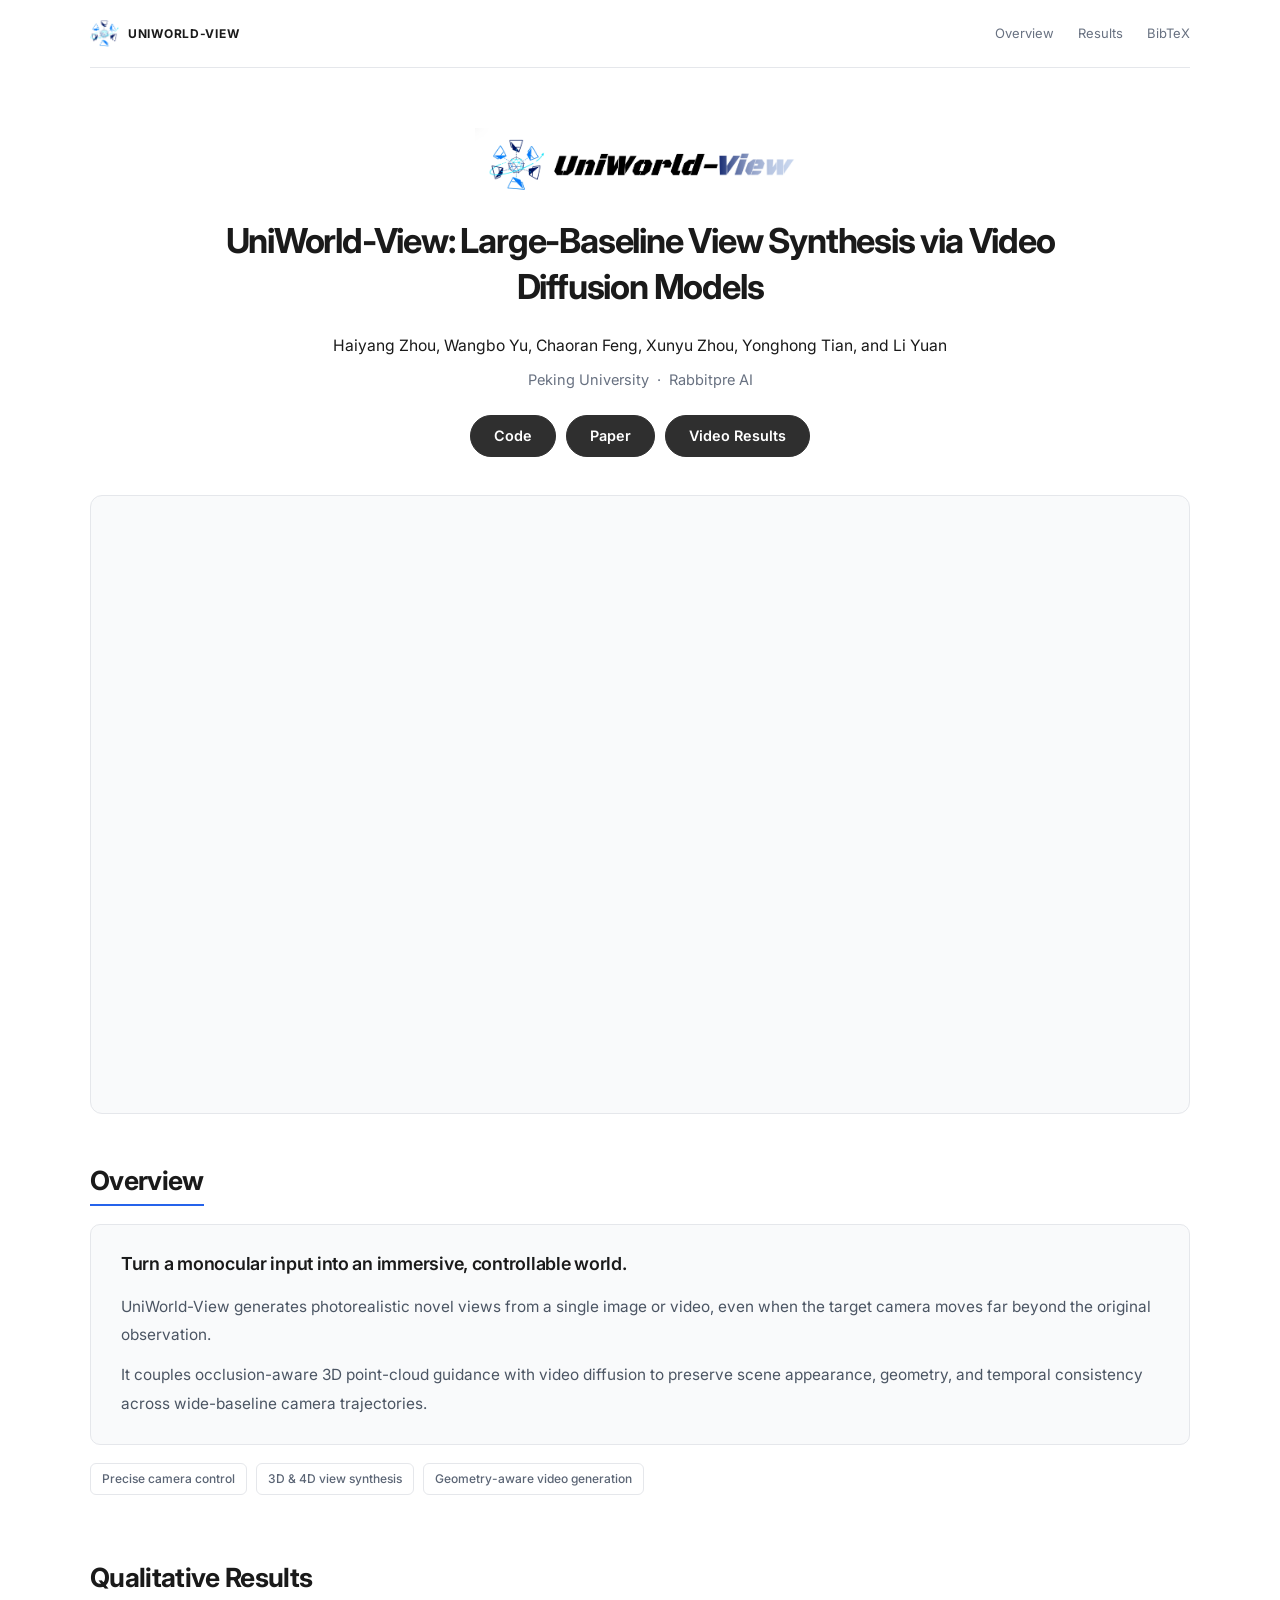
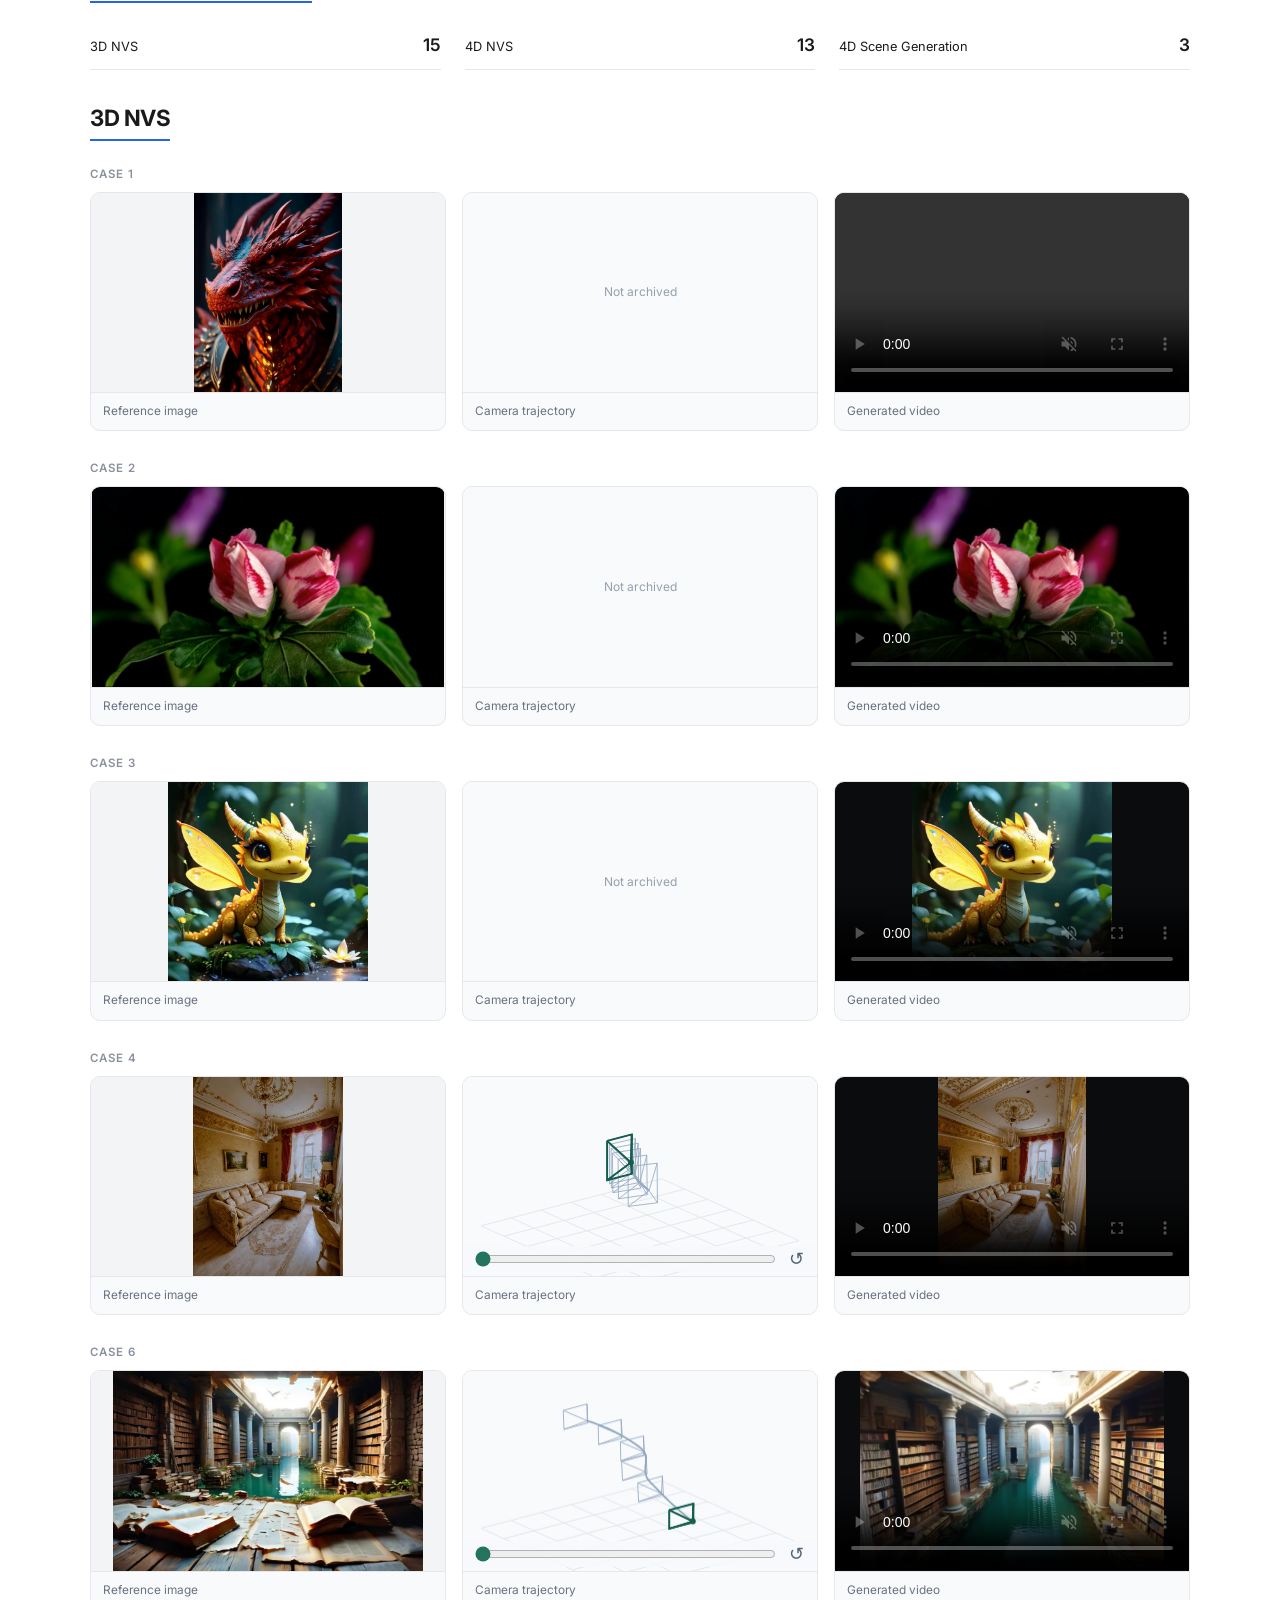
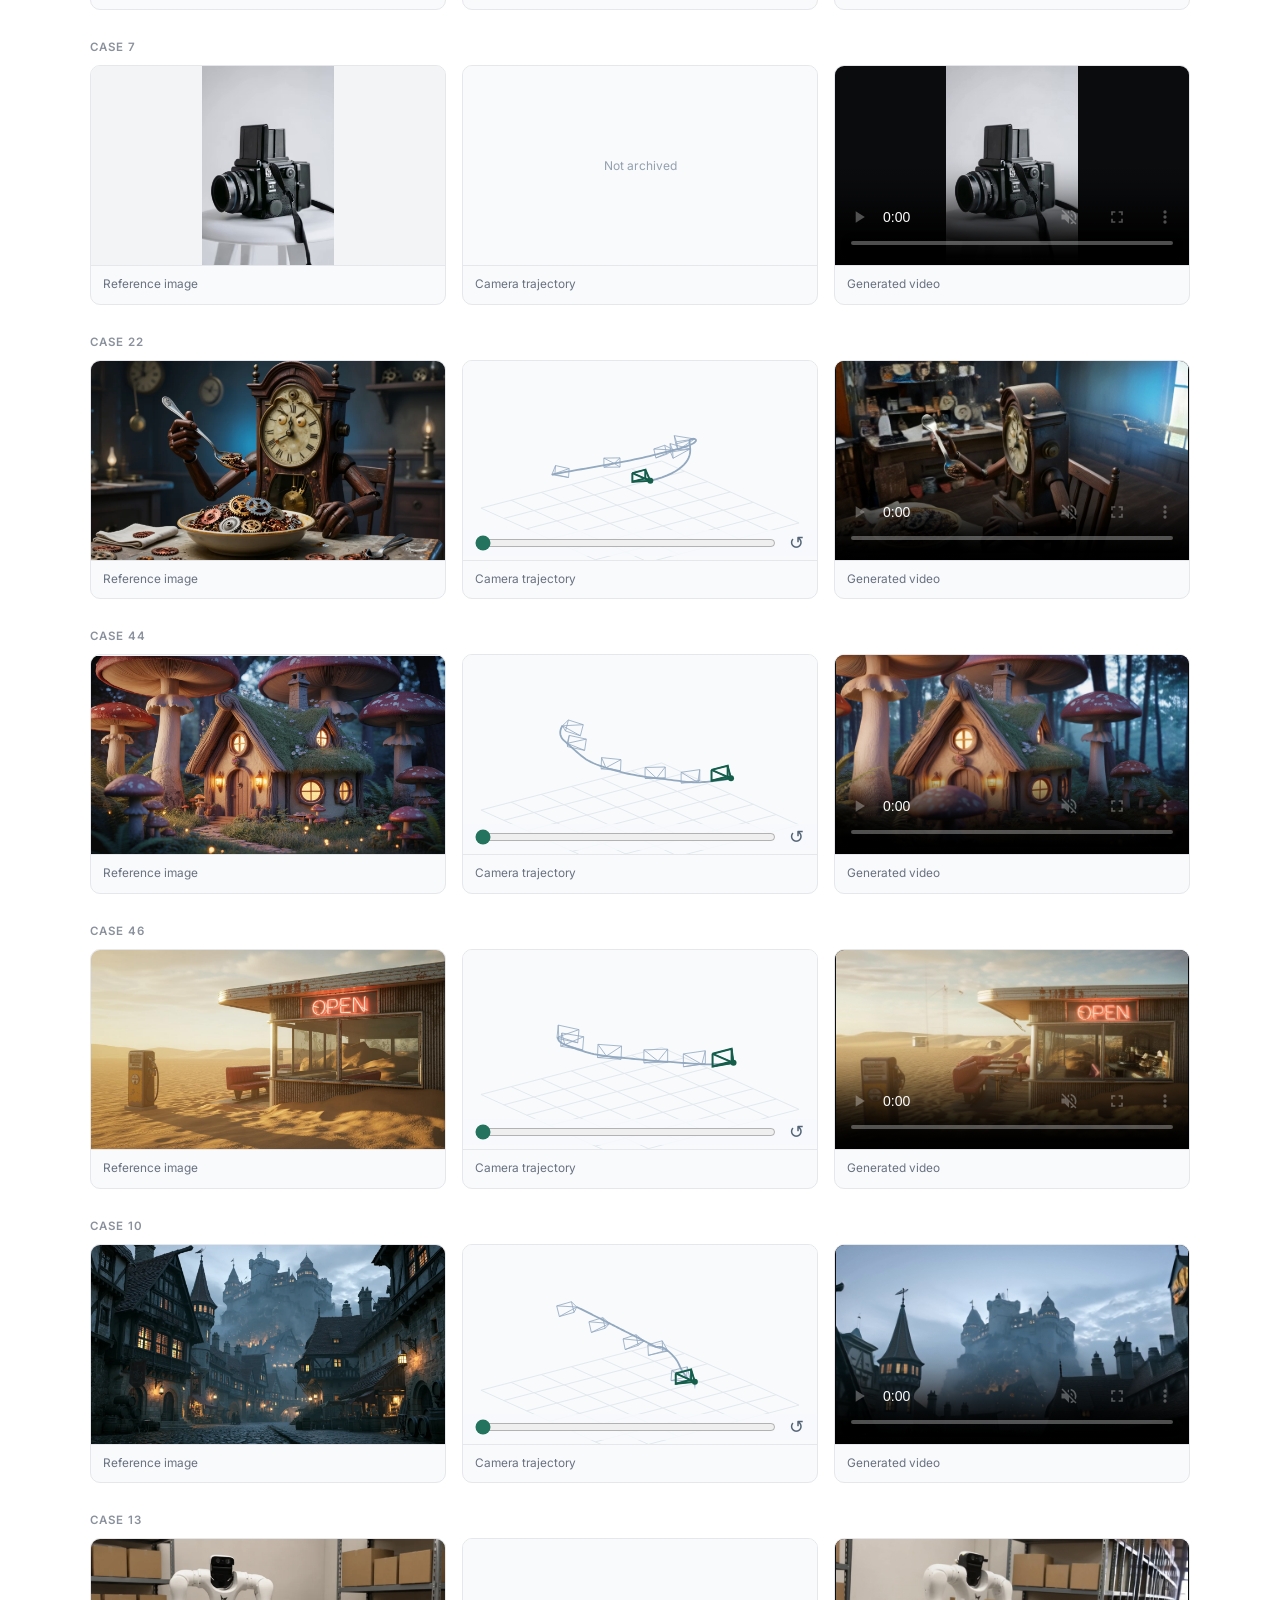
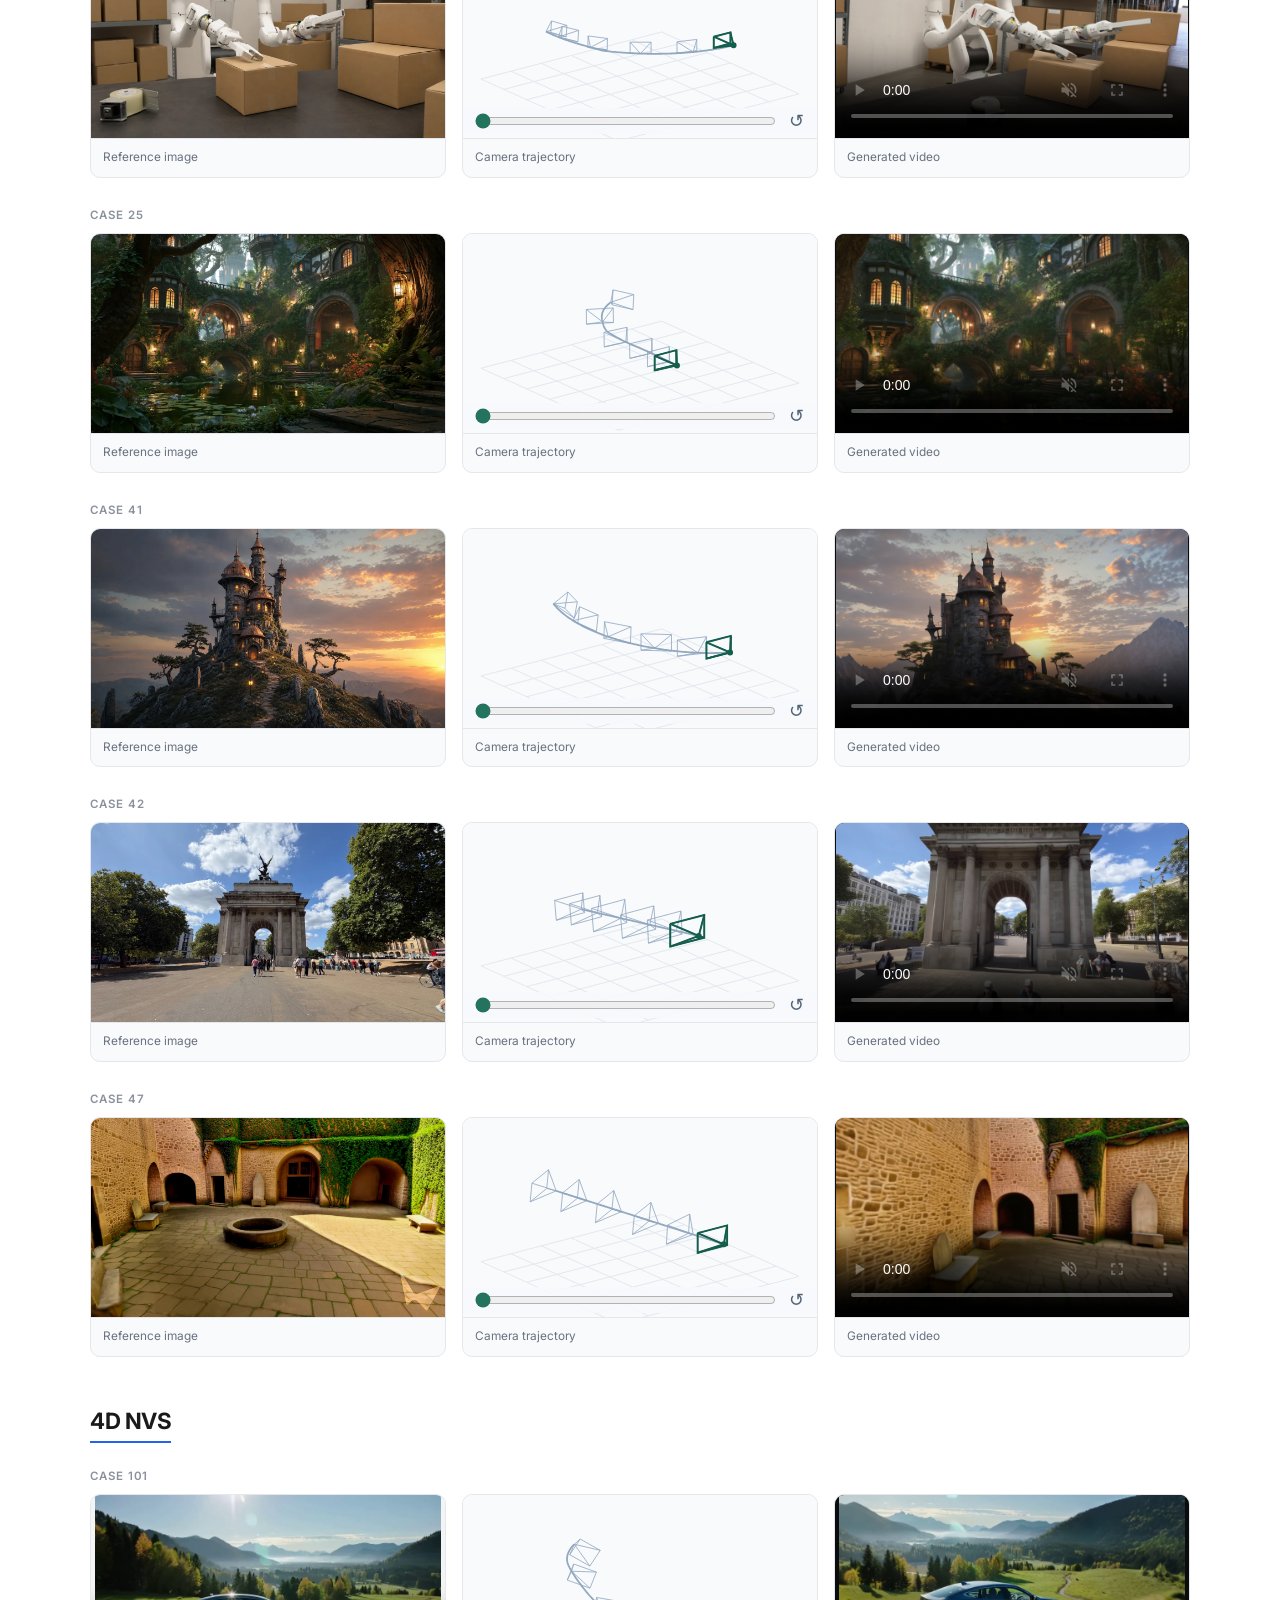
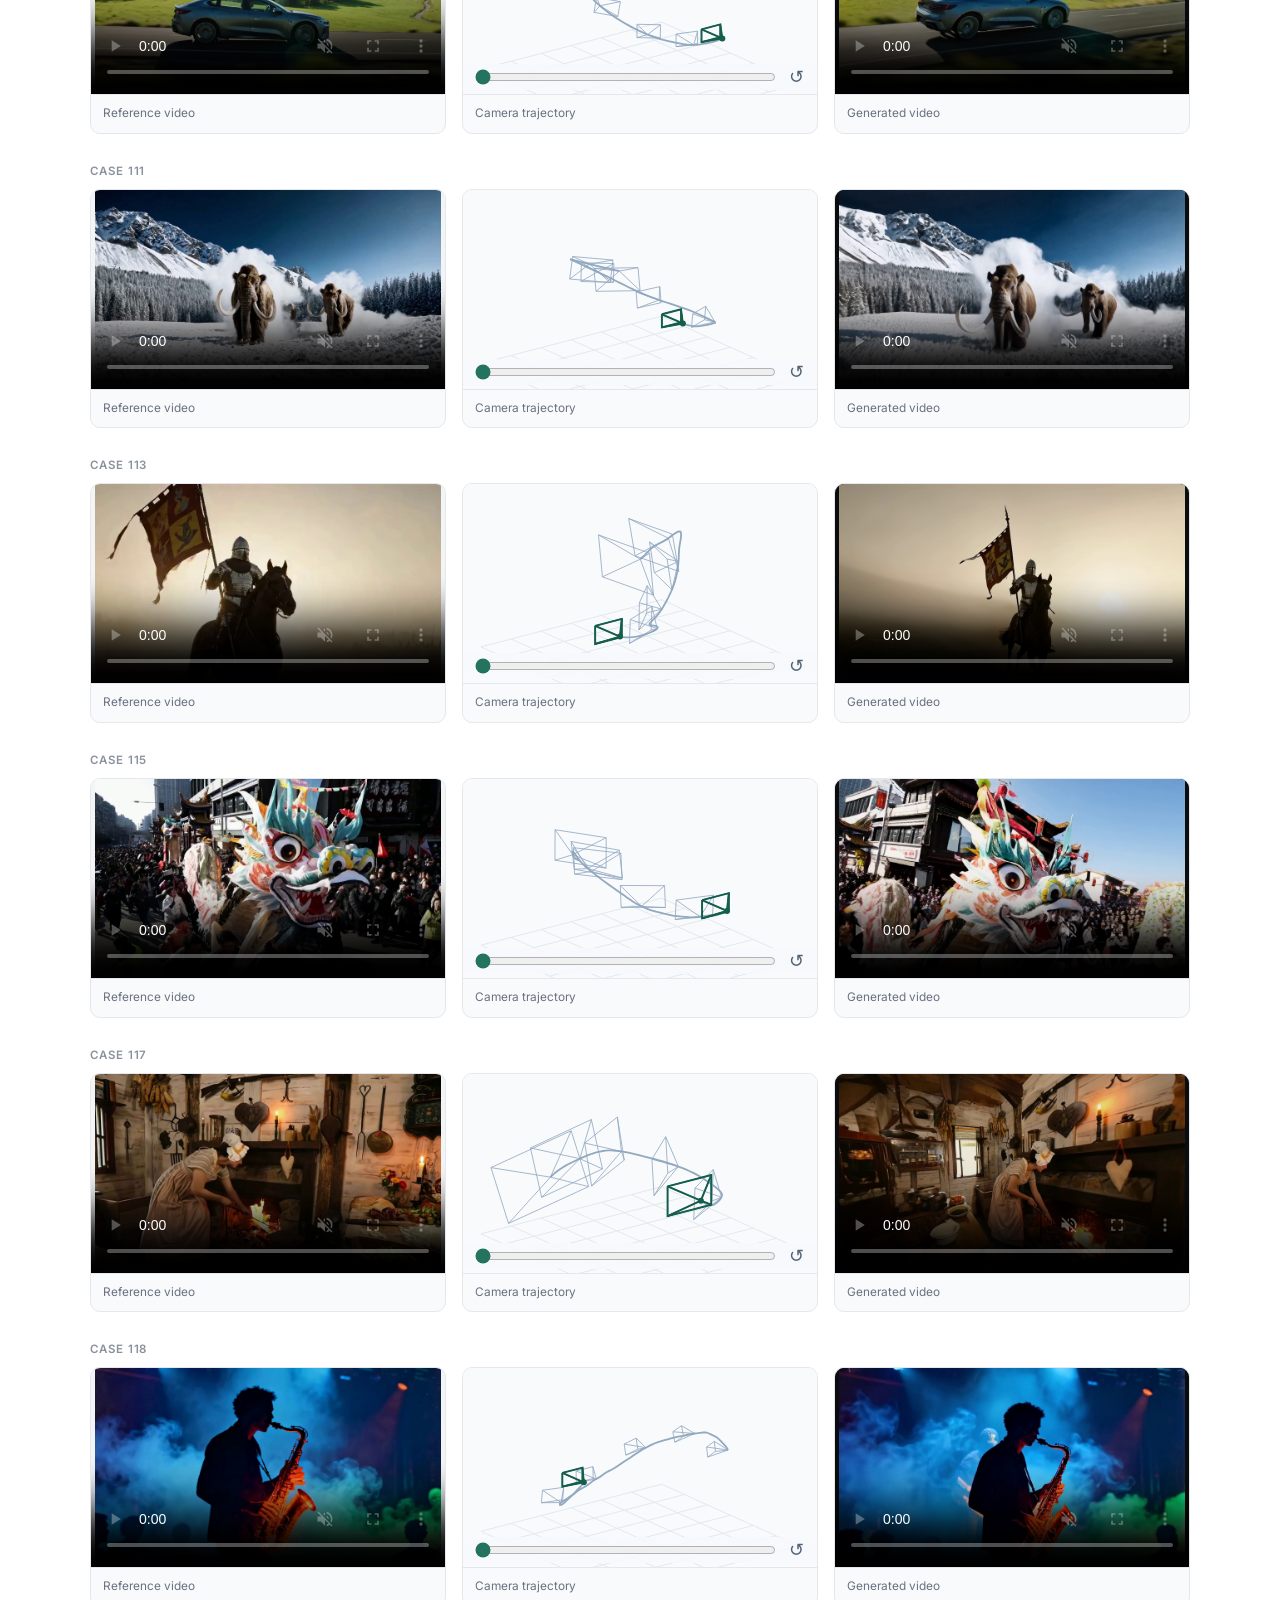
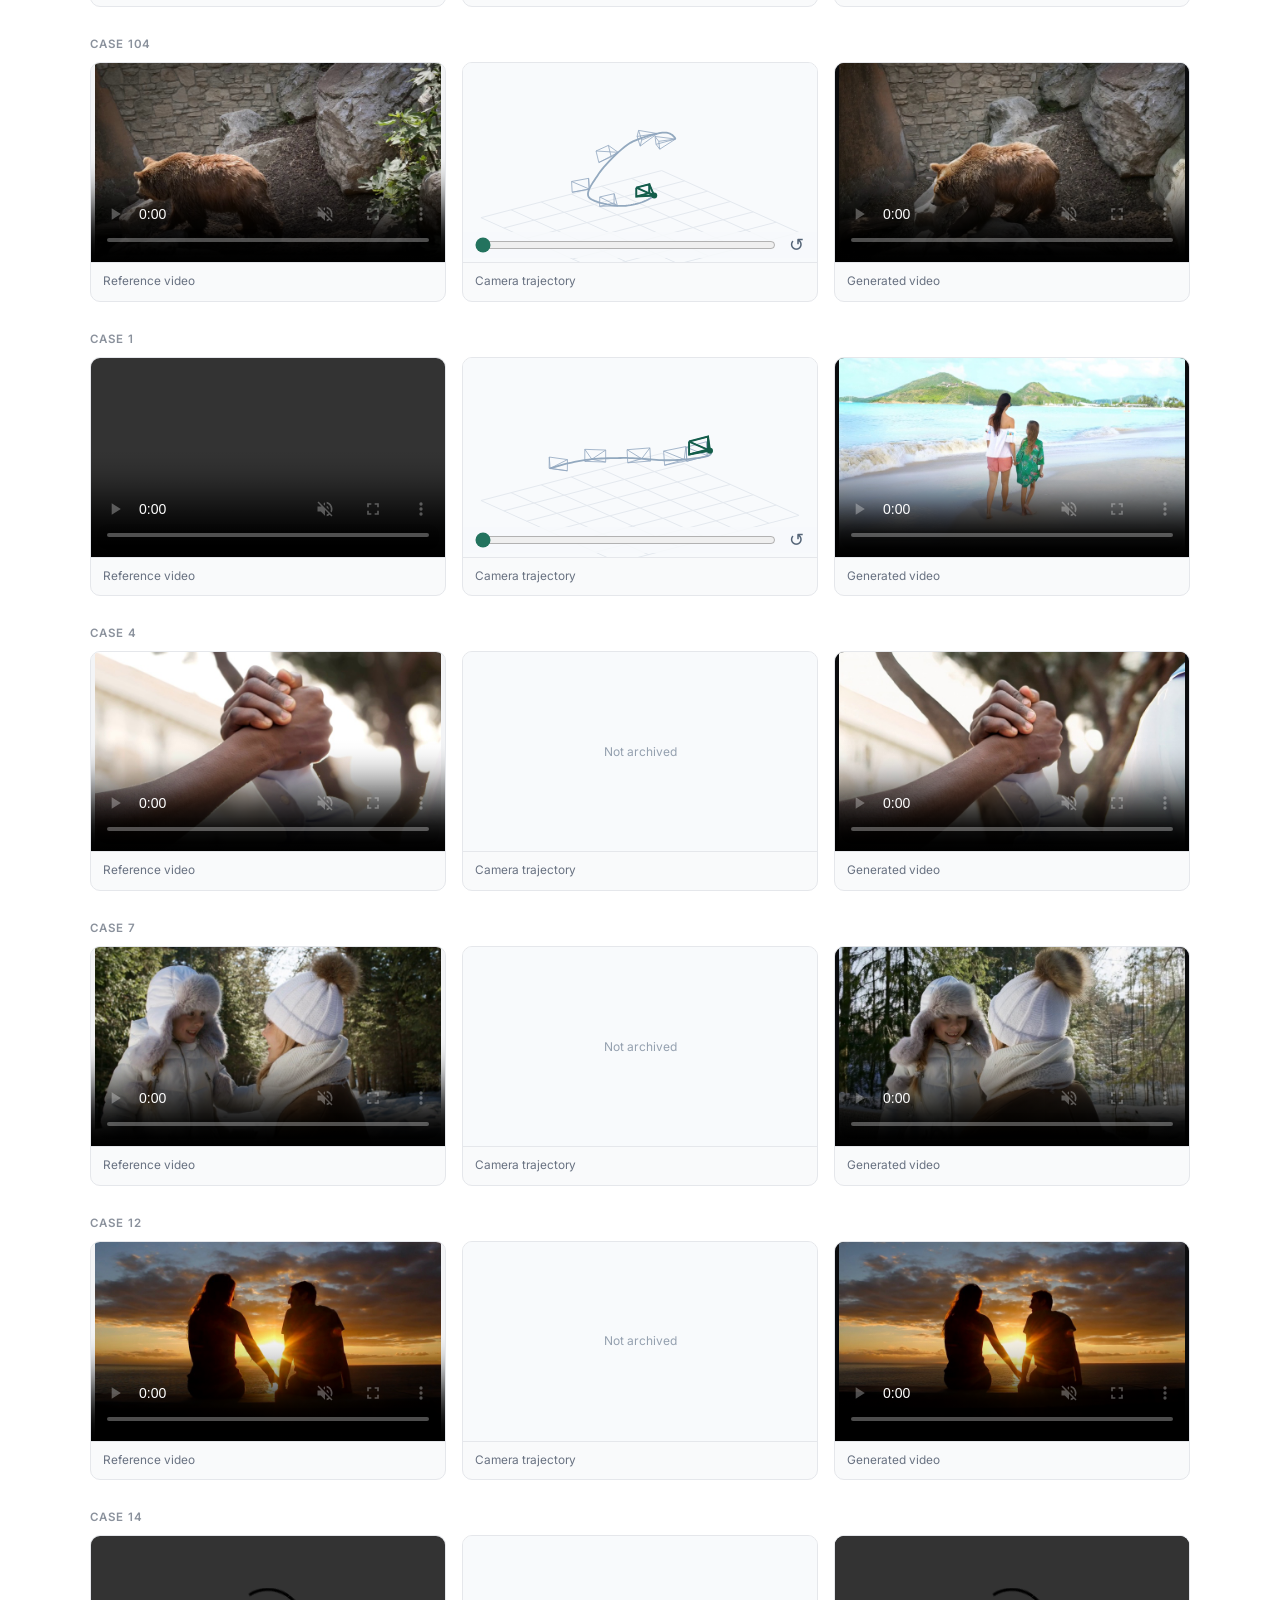
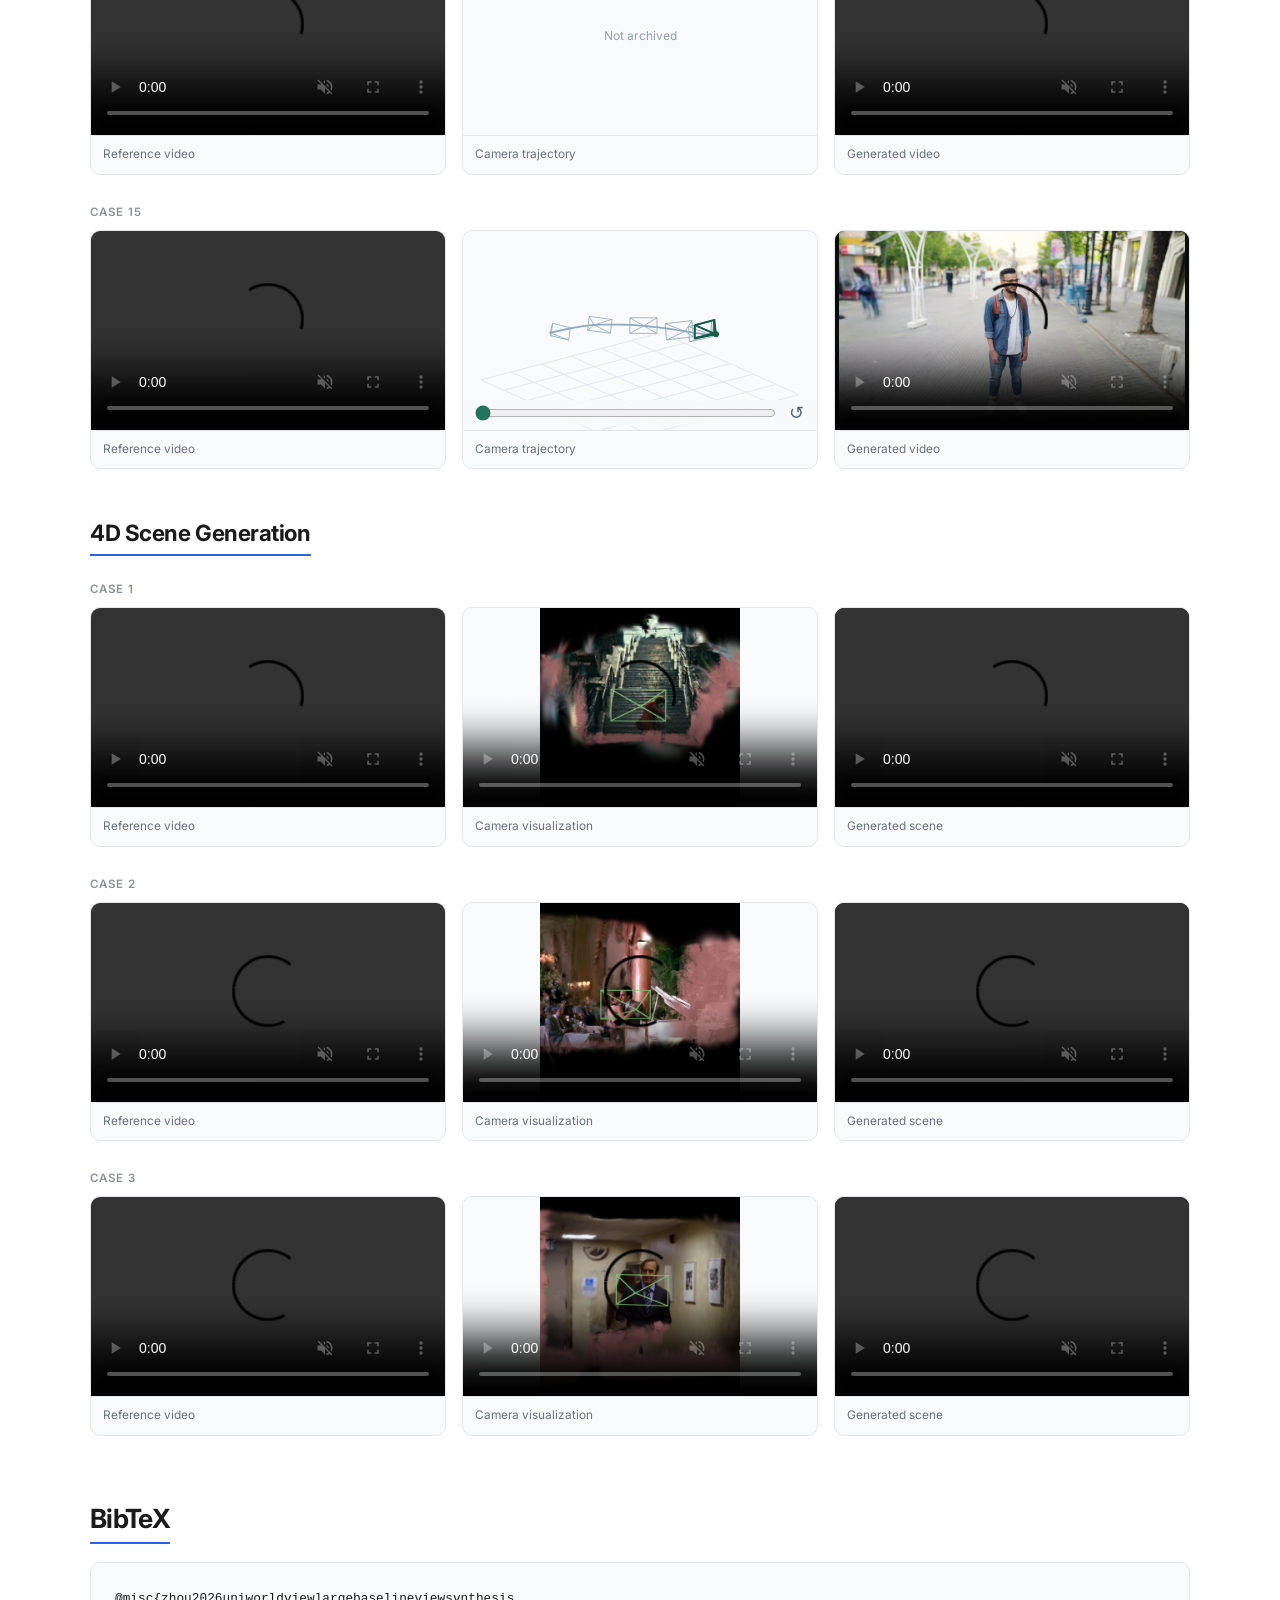
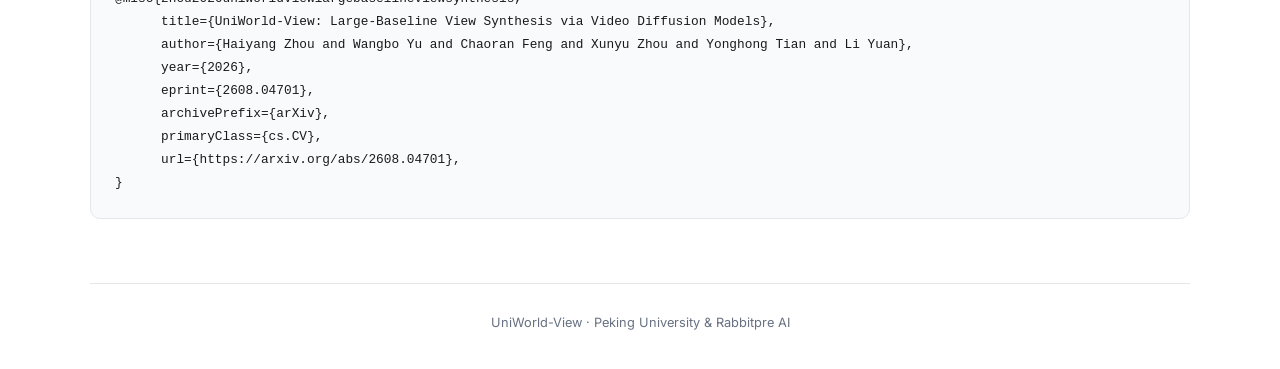
==== commit 071a3ece: "Present results in three categories with camera visualizations" ====
--- a/index.html
+++ b/index.html
@@ -1,7 +1,7 @@
 <!DOCTYPE html>
 
-<html lang="en"><head><meta charset="utf-8"/><meta content="width=device-width,initial-scale=1" name="viewport"/><meta content="UniWorld-View: Large-Baseline View Synthesis via Video Diffusion Models" name="description"/><title>UniWorld-View</title><link href="https://fonts.googleapis.com" rel="preconnect"/><link crossorigin="" href="https://fonts.gstatic.com" rel="preconnect"/><link href="https://fonts.googleapis.com/css2?family=Inter:wght@400;500;600;700;800&amp;display=swap" rel="stylesheet"/><link href="style.css?v=home-organized-20261120" rel="stylesheet"/></head><body><main><header><a class="brand" href="#top"><img alt="UniWorld-View logo" src="assets/images/logo.png"/>UNIWORLD-VIEW</a><nav><a href="#abstract">Overview</a><a href="#results">Results</a><a href="#citation">BibTeX</a></nav></header><section class="hero" id="top"><img alt="UniWorld-View" class="hero-title-logo" src="assets/images/logo-title.png"/><h1>UniWorld-View: Large-Baseline View Synthesis via Video Diffusion Models</h1><p class="authors">Haiyang Zhou, Wangbo Yu, Chaoran Feng, Xunyu Zhou, Yonghong Tian, and Li Yuan</p><p class="affiliation">Peking University  ·  Rabbitpre AI</p><div class="links"><a href="https://github.com/PKU-YuanGroup/UniWorld-View">Code</a><a href="https://arxiv.org/abs/2608.04701" rel="noreferrer" target="_blank">Paper</a><a href="#results">Video Results</a></div></section><section class="overview" id="abstract">
-<div class="overview-demo"><iframe allow="accelerometer; autoplay; clipboard-write; encrypted-media; gyroscope; picture-in-picture; web-share" allowfullscreen="" frameborder="0" referrerpolicy="strict-origin-when-cross-origin" src="https://www.youtube.com/embed/ngqF_-NxFy0?rel=0&amp;modestbranding=1&amp;autoplay=1&amp;mute=1&amp;loop=1&amp;playlist=ngqF_-NxFy0" title="UniWorld-View demo"></iframe></div><h2>Overview</h2><div class="overview-grid"><h3 class="overview-lead">Turn a monocular input into an immersive, controllable world.</h3><div><p>UniWorld-View generates photorealistic novel views from a single image or video, even when the target camera moves far beyond the original observation.</p><p>It couples occlusion-aware 3D point-cloud guidance with video diffusion to preserve scene appearance, geometry, and temporal consistency across wide-baseline camera trajectories.</p></div></div><div class="capabilities"><span>Precise camera control</span><span>3D &amp; 4D view synthesis</span><span>Geometry-aware video generation</span></div></section><section id="results"><h2>Qualitative Results</h2><p class="section-intro">UniWorld-View produces high-fidelity novel views across three settings: 3D NVS from a single image, 4D NVS from a source video, and 4D scene generation from a source video.</p><nav aria-label="Browse results" class="results-index"><a href="#single-stage"><span>3D · Single-stage</span><strong>9</strong></a><a href="#two-stage"><span>3D · Two-stage</span><strong>6</strong></a><a href="#four-d-nvs"><span>4D · Novel views</span><strong>13</strong></a><a href="#four-d-scene"><span>4D · Scene generation</span><strong>3</strong></a></nav><div class="results-category" id="three-d-nvs"><h3>3D Novel View Synthesis</h3><p class="category-desc">Input: a single image  →  Output: a generated video of novel views</p><nav aria-label="3D NVS generation groups" class="generation-nav"><a href="#single-stage">Single-stage · 9 cases</a><a href="#two-stage">Two-stage · 6 cases</a><a href="fast-previews/">Accelerated trajectory previews ↗</a></nav><div aria-labelledby="single-stage-title" class="generation-group" id="single-stage"><h4 id="single-stage-title">Single-stage generation<span class="generation-count">9 cases</span></h4><p class="generation-desc">A single generation pass from the input image.</p><div class="case-row" data-case="1" data-setting="3d-nvs" data-stages="1" id="case-1"><div class="case-label">Case 1</div><div class="case-pair"><figure class="media-cell input-cell"><div class="media-frame"><img alt="3D NVS case 1 input" loading="lazy" src="assets/cases/3d-nvs/case-1-input.png"/></div><figcaption><span class="media-label source-label">Input image</span></figcaption></figure><figure class="media-cell output-cell"><div class="media-frame"><video controls="" loop="" muted="" playsinline="" preload="none"><source src="assets/cases/3d-nvs/case-1.mp4" type="video/mp4"/></video></div><figcaption><span class="media-label result-label">Generated video</span></figcaption></figure></div></div><div class="case-row" data-case="2" data-setting="3d-nvs" data-stages="1" id="case-2"><div class="case-label">Case 2 · Pink flower</div><div class="case-pair"><figure class="media-cell input-cell"><div class="media-frame"><img alt="Pink flower input image" loading="lazy" src="assets/cases/3d-nvs/case-2-input.png"/></div><figcaption><span class="media-label source-label">Input image</span></figcaption></figure><figure class="media-cell output-cell"><div class="media-frame"><video controls="" data-poster="assets/cases/3d-nvs/case-2-original-poster.jpg" loop="" muted="" playsinline="" preload="none"><source src="assets/cases/3d-nvs/case-2.mp4" type="video/mp4"/></video></div><figcaption><span class="media-label result-label">Generated video · Full orbit</span></figcaption></figure></div></div><div class="case-row" data-case="3" data-setting="3d-nvs" data-stages="1" id="case-3"><div class="case-label">Case 3 · Golden dragon</div><div class="case-pair"><figure class="media-cell input-cell"><div class="media-frame"><img alt="Golden dragon input image" loading="lazy" src="assets/cases/3d-nvs/case-3-input.png"/></div><figcaption><span class="media-label source-label">Input image</span></figcaption></figure><figure class="media-cell output-cell"><div class="media-frame"><video controls="" data-poster="assets/cases/3d-nvs/case-3-original-poster.jpg" loop="" muted="" playsinline="" preload="none"><source src="assets/cases/3d-nvs/case-3.mp4" type="video/mp4"/></video></div><figcaption><span class="media-label result-label">Generated video · Full orbit</span></figcaption></figure></div></div><div class="case-row" data-case="4" data-setting="3d-nvs" data-stages="1" id="case-4"><div class="case-label">Case 4 · Ornate room</div><div class="case-pair"><figure class="media-cell input-cell"><div class="media-frame"><img alt="Ornate room input image" loading="lazy" src="assets/cases/3d-nvs/case-4-input.webp?v=wide-v2-4029d40697"/></div><figcaption><span class="media-label source-label">Input image</span></figcaption></figure><figure class="media-cell output-cell"><div class="media-frame"><video controls="" data-poster="assets/cases/3d-nvs/case-4-poster.jpg?v=continuity-b4cb781d7943" loop="" muted="" playsinline="" preload="none"><source src="assets/cases/3d-nvs/case-4.mp4?v=continuity-b4cb781d7943" type="video/mp4"/></video></div><figcaption><span class="media-label result-label">Generated video · Room pullback + gentle rise</span></figcaption></figure></div></div><div class="case-row" data-case="6" data-setting="3d-nvs" data-stages="1" id="case-6"><div class="case-label">Case 6 · Flooded library</div><div class="case-pair"><figure class="media-cell input-cell"><div class="media-frame"><img alt="Flooded library input image" loading="lazy" src="assets/cases/3d-nvs/case-6-input.webp?v=wide-v2-e3fe68b88e"/></div><figcaption><span class="media-label source-label">Input image</span></figcaption></figure><figure class="media-cell output-cell"><div class="media-frame"><video controls="" data-poster="assets/cases/3d-nvs/case-6-poster.jpg?v=wide-v2-e3fe68b88e" loop="" muted="" playsinline="" preload="none"><source src="assets/cases/3d-nvs/case-6.mp4?v=wide-v2-e3fe68b88e" type="video/mp4"/></video></div><figcaption><span class="media-label result-label">Generated video · Forward S-shaped library flight</span></figcaption></figure></div></div><div class="case-row" data-case="7" data-setting="3d-nvs" data-stages="1" id="case-7"><div class="case-label">Case 7 · Vintage camera</div><div class="case-pair"><figure class="media-cell input-cell"><div class="media-frame"><img alt="Vintage camera input image" loading="lazy" src="assets/cases/3d-nvs/case-7-input.png"/></div><figcaption><span class="media-label source-label">Input image</span></figcaption></figure><figure class="media-cell output-cell"><div class="media-frame"><video controls="" data-poster="assets/cases/3d-nvs/case-7-original-poster.jpg" loop="" muted="" playsinline="" preload="none"><source src="assets/cases/3d-nvs/case-7.mp4" type="video/mp4"/></video></div><figcaption><span class="media-label result-label">Generated video · Lateral sweep and raised viewpoint</span></figcaption></figure></div></div><div class="case-row" data-case="22" data-setting="3d-nvs" data-stages="1" id="case-22"><div class="case-label">Case 22 · Clockwork table</div><div class="case-pair"><figure class="media-cell input-cell"><div class="media-frame"><img alt="Clockwork table input image" loading="lazy" src="assets/cases/3d-nvs/case-22-input.webp?v=wide-v2-2c1818da2e"/></div><figcaption><span class="media-label source-label">Input image</span></figcaption></figure><figure class="media-cell output-cell"><div class="media-frame"><video controls="" data-poster="assets/cases/3d-nvs/case-22-poster.jpg?v=wide-v2-2c1818da2e" loop="" muted="" playsinline="" preload="none"><source src="assets/cases/3d-nvs/case-22.mp4?v=wide-v2-2c1818da2e" type="video/mp4"/></video></div><figcaption><span class="media-label result-label">Generated video · Clock cross-front sweep + crane</span></figcaption></figure></div></div><div class="case-row" data-case="44" data-inference="normal" data-lora="false" data-setting="3d-nvs" data-stages="1" data-steps="30" id="case-44"><div class="case-label">Case 44 · Mushroom forest</div><div class="case-pair"><figure class="media-cell input-cell"><div class="media-frame"><img alt="Mushroom forest input image" loading="lazy" src="assets/cases/3d-nvs/case-44-input.png"/></div><figcaption><span class="media-label source-label">Input image</span></figcaption></figure><figure class="media-cell output-cell"><div class="media-frame"><video controls="" data-poster="full-quality/3d-case-44-poster.jpg?v=603568dbf96a" loop="" muted="" playsinline="" preload="none"><source src="full-quality/3d-case-44.mp4?v=d70441d0cf56" type="video/mp4"/></video></div><figcaption><span class="media-label result-label">Generated video · Left woodland arc and low-to-high cottage reveal · 1 stage · 30 steps</span></figcaption></figure></div></div><div class="case-row" data-case="46" data-inference="normal" data-lora="false" data-setting="3d-nvs" data-stages="1" data-steps="30" id="case-46"><div class="case-label">Case 46 · Desert diner</div><div class="case-pair"><figure class="media-cell input-cell"><div class="media-frame"><img alt="Desert diner input image" loading="lazy" src="assets/cases/3d-nvs/case-46-input.png"/></div><figcaption><span class="media-label source-label">Input image</span></figcaption></figure><figure class="media-cell output-cell"><div class="media-frame"><video controls="" data-poster="full-quality/3d-case-46-poster.jpg?v=8d7c673d845d" loop="" muted="" playsinline="" preload="none"><source src="full-quality/3d-case-46.mp4?v=f30301f6beb3" type="video/mp4"/></video></div><figcaption><span class="media-label result-label">Generated video · Wide left pump-side crescent and storefront reveal · 1 stage · 30 steps</span></figcaption></figure></div></div></div><div aria-labelledby="two-stage-title" class="generation-group" id="two-stage"><h4 id="two-stage-title">Two-stage generation<span class="generation-count">6 cases</span></h4><p class="generation-desc">Forward-progressing trajectories in two stages. The final frame of the first stage conditions the second stage. One external input image; each video is presented in 10 seconds.</p><div class="case-row" data-case="10" data-inference="normal" data-lora="false" data-setting="3d-nvs" data-stages="2" data-steps="30" id="case-10"><div class="case-label">Case 10 · Medieval street</div><div class="case-pair"><figure class="media-cell input-cell"><div class="media-frame"><img alt="Single-image medieval street input" loading="lazy" src="assets/cases/3d-nvs/case-10-input.webp"/></div><figcaption><span class="media-label source-label">Input image</span></figcaption></figure><figure class="media-cell output-cell"><div class="media-frame"><video controls="" data-poster="full-quality/3d-case-10-poster.jpg?v=ee884fbd316c" loop="" muted="" playsinline="" preload="none"><source src="full-quality/3d-case-10.mp4?v=b6e18ed8f77e" type="video/mp4"/></video></div><figcaption><span class="media-label result-label">Generated video · Rooftop flyover · 2 stages · 30 steps/stage</span></figcaption></figure></div></div><div class="case-row" data-case="13" data-inference="normal" data-lora="false" data-setting="3d-nvs" data-stages="2" data-steps="30" id="case-13"><div class="case-label">Case 13 · Warehouse robot</div><div class="case-pair"><figure class="media-cell input-cell"><div class="media-frame"><img alt="Warehouse robot input image" loading="lazy" src="assets/cases/3d-nvs/case-13-input.webp?v=refine-v3-6edc62e027"/></div><figcaption><span class="media-label source-label">Input image</span></figcaption></figure><figure class="media-cell output-cell"><div class="media-frame"><video controls="" data-poster="full-quality/3d-case-13-poster.jpg?v=f354bf6bd92b" loop="" muted="" playsinline="" preload="none"><source src="full-quality/3d-case-13.mp4?v=d9fd2b716de3" type="video/mp4"/></video></div><figcaption><span class="media-label result-label">Generated video · Wider left orbit + rise · 2 stages · 30 steps/stage</span></figcaption></figure></div></div><div class="case-row" data-case="25" data-inference="normal" data-lora="false" data-setting="3d-nvs" data-stages="2" data-steps="30" id="case-25"><div class="case-label">Case 25 · Courtyard passage</div><div class="case-pair"><figure class="media-cell input-cell"><div class="media-frame"><img alt="Courtyard passage input image" loading="lazy" src="assets/cases/3d-nvs/case-25-input.webp?v=refine-v3-456bffc496"/></div><figcaption><span class="media-label source-label">Input image</span></figcaption></figure><figure class="media-cell output-cell"><div class="media-frame"><video controls="" data-poster="full-quality/3d-case-25-poster.jpg?v=d10801f9393d" loop="" muted="" playsinline="" preload="none"><source src="full-quality/3d-case-25.mp4?v=e805cb170c0b" type="video/mp4"/></video></div><figcaption><span class="media-label result-label">Generated video · Forward approach + right turn through doorway · 2 stages · 30 steps/stage</span></figcaption></figure></div></div><div class="case-row" data-case="41" data-inference="normal" data-lora="false" data-setting="3d-nvs" data-stages="2" data-steps="30" id="case-41"><div class="case-label">Case 41 · Wizard tower at dusk</div><div class="case-pair"><figure class="media-cell input-cell"><div class="media-frame"><img alt="Wizard tower at dusk input image" loading="lazy" src="fast-previews/wizard_tower_2stage-input.webp"/></div><figcaption><span class="media-label source-label">Input image</span></figcaption></figure><figure class="media-cell output-cell"><div class="media-frame"><video controls="" data-poster="full-quality/3d-case-41-poster.jpg?v=64e497d65fad" loop="" muted="" playsinline="" preload="none"><source src="full-quality/3d-case-41.mp4?v=eeb63ee25563" type="video/mp4"/></video></div><figcaption><span class="media-label result-label">Generated video · Left orbit with gentle rise · 2 stages · 30 steps/stage</span></figcaption></figure></div></div><div class="case-row" data-case="42" data-inference="normal" data-lora="false" data-setting="3d-nvs" data-stages="2" data-steps="30" data-trajectory-revision="arch-tail-moderated-20261121" id="case-42"><div class="case-label">Case 42 · Stone arch plaza</div><div class="case-pair"><figure class="media-cell input-cell"><div class="media-frame"><img alt="Stone arch plaza input image" loading="lazy" src="fast-previews/arc_2stage-input.webp"/></div><figcaption><span class="media-label source-label">Input image</span></figcaption></figure><figure class="media-cell output-cell"><div class="media-frame"><video controls="" data-poster="full-quality/3d-case-42-poster.jpg?v=0ef3b4e255e7" loop="" muted="" playsinline="" preload="none"><source src="full-quality/3d-case-42.mp4?v=2c10ab302106" type="video/mp4"/></video></div><figcaption><span class="media-label result-label">Generated video · Forward flight through the central arch · 2 stages · 30 steps/stage</span><a href="full-quality/case-42-camera.html" style="font-size:12px;margin-left:8px;white-space:nowrap">Camera path ↗</a></figcaption></figure></div></div><div class="case-row" data-case="47" data-inference="normal" data-lora="false" data-setting="3d-nvs" data-stages="2" data-steps="30" id="case-47"><div class="case-label">Case 47 · Castle courtyard</div><div class="case-pair"><figure class="media-cell input-cell"><div class="media-frame"><img alt="Castle courtyard input image" loading="lazy" src="assets/cases/3d-nvs/case-47-input.png"/></div><figcaption><span class="media-label source-label">Input image</span></figcaption></figure><figure class="media-cell output-cell"><div class="media-frame"><video controls="" data-poster="full-quality/3d-case-47-poster.jpg?v=dafe771680a9" loop="" muted="" playsinline="" preload="none"><source src="full-quality/3d-case-47.mp4?v=8ac58d6f5e35" type="video/mp4"/></video></div><figcaption><span class="media-label result-label">Generated video · Forward entry into the open stone arcade · 2 stages · 30 steps/stage</span></figcaption></figure></div></div></div></div><div class="results-category" id="four-d-nvs"><h3>4D Novel View Synthesis</h3><p class="category-desc">Input: a source video → Output: a generated video from a new camera trajectory.</p><nav aria-label="4D NVS collections" class="generation-nav"><a href="#featured-dynamic">Featured scenes · 6 cases</a><a href="#animals-manipulation">Animal motion · 1 case</a><a href="#more-dynamic">People &amp; motion · 6 cases</a></nav><div class="generation-group" id="featured-dynamic"><h4>Featured dynamic scenes<span class="generation-count">6 cases</span></h4><p class="generation-desc">Camera paths combine spatial tracking, elevation changes and changing views of the environment. Results use 30-step normal inference without LoRA.</p><div class="case-row" data-case="101" data-inference="normal" data-lora="false" data-setting="4d-nvs" data-stages="1" data-steps="30" id="four-d-case-101"><div class="case-label">Case 101 · Alpine road</div><div class="case-pair"><figure class="media-cell input-cell"><div class="media-frame"><video controls="" data-poster="4d-reference-studies/case-101-source.jpg" loop="" muted="" playsinline="" preload="none"><source src="4d-reference-studies/case-101-source.mp4" type="video/mp4"/></video></div><figcaption><span class="media-label source-label">Input video</span></figcaption></figure><figure class="media-cell output-cell"><div class="media-frame"><video controls="" data-poster="full-quality/4d-case-101-poster.jpg?v=e03fb8f5cf2a" loop="" muted="" playsinline="" preload="none"><source src="full-quality/4d-case-101.mp4?v=9973cc155b98" type="video/mp4"/></video></div><figcaption><span class="media-label result-label">Generated video · Side tracking to an overhead valley view · 30 steps</span><br/><a class="camera-link" href="4d-reference-studies/#four-d-case-101">Earlier preview, camera &amp; source ↗</a></figcaption></figure></div></div><div class="case-row" data-case="111" data-inference="normal" data-lora="false" data-setting="4d-nvs" data-stages="1" data-steps="30" id="four-d-case-111"><div class="case-label">Case 111 · Mammoths in a snowy valley</div><div class="case-pair"><figure class="media-cell input-cell"><div class="media-frame"><video controls="" data-poster="4d-fancy-studies/case-111-source.jpg" loop="" muted="" playsinline="" preload="none"><source src="4d-fancy-studies/case-111-source.mp4" type="video/mp4"/></video></div><figcaption><span class="media-label source-label">Input video</span></figcaption></figure><figure class="media-cell output-cell"><div class="media-frame"><video controls="" data-poster="full-quality/4d-case-111-poster.jpg?v=bd2ff54e4066" loop="" muted="" playsinline="" preload="none"><source src="full-quality/4d-case-111.mp4?v=b9ff433e7aff" type="video/mp4"/></video></div><figcaption><span class="media-label result-label">Generated video · Snowfield double-weave and elevated reveal · 30 steps</span><br/><a class="camera-link" href="4d-fancy-studies/#four-d-case-111">Earlier preview, camera &amp; source ↗</a></figcaption></figure></div></div><div class="case-row" data-case="113" data-inference="normal" data-lora="false" data-setting="4d-nvs" data-stages="1" data-steps="30" id="four-d-case-113"><div class="case-label">Case 113 · Knight, horse and flag</div><div class="case-pair"><figure class="media-cell input-cell"><div class="media-frame"><video controls="" data-poster="4d-fancy-studies/case-113-source.jpg" loop="" muted="" playsinline="" preload="none"><source src="4d-fancy-studies/case-113-source.mp4" type="video/mp4"/></video></div><figcaption><span class="media-label source-label">Input video</span></figcaption></figure><figure class="media-cell output-cell"><div class="media-frame"><video controls="" data-poster="full-quality/4d-case-113-poster.jpg?v=aeee3186bcd9" loop="" muted="" playsinline="" preload="none"><source src="full-quality/4d-case-113.mp4?v=877d0dd15dd0" type="video/mp4"/></video></div><figcaption><span class="media-label result-label">Generated video · Flank tracking and valley reveal · 30 steps</span><br/><a class="camera-link" href="4d-fancy-studies/#four-d-case-113">Earlier preview, camera &amp; source ↗</a></figcaption></figure></div></div><div class="case-row" data-case="115" data-inference="normal" data-lora="false" data-setting="4d-nvs" data-stages="1" data-steps="30" id="four-d-case-115"><div class="case-label">Case 115 · Dragon procession</div><div class="case-pair"><figure class="media-cell input-cell"><div class="media-frame"><video controls="" data-poster="4d-fancy-studies/case-115-source.jpg" loop="" muted="" playsinline="" preload="none"><source src="4d-fancy-studies/case-115-source.mp4" type="video/mp4"/></video></div><figcaption><span class="media-label source-label">Input video</span></figcaption></figure><figure class="media-cell output-cell"><div class="media-frame"><video controls="" data-poster="full-quality/4d-case-115-poster.jpg?v=591a06e0439c" loop="" muted="" playsinline="" preload="none"><source src="full-quality/4d-case-115.mp4?v=e4dafdf2635c" type="video/mp4"/></video></div><figcaption><span class="media-label result-label">Generated video · Crowd-side curve and crane · 30 steps</span><br/><a class="camera-link" href="4d-fancy-studies/#four-d-case-115">Earlier preview, camera &amp; source ↗</a></figcaption></figure></div></div><div class="case-row" data-case="117" data-inference="normal" data-lora="false" data-setting="4d-nvs" data-stages="1" data-steps="30" id="four-d-case-117"><div class="case-label">Case 117 · Firelit period kitchen</div><div class="case-pair"><figure class="media-cell input-cell"><div class="media-frame"><video controls="" data-poster="4d-fancy-studies/case-117-source.jpg" loop="" muted="" playsinline="" preload="none"><source src="4d-fancy-studies/case-117-source.mp4" type="video/mp4"/></video></div><figcaption><span class="media-label source-label">Input video</span></figcaption></figure><figure class="media-cell output-cell"><div class="media-frame"><video controls="" data-poster="full-quality/4d-case-117-poster.jpg?v=2db3ee5c05bd" loop="" muted="" playsinline="" preload="none"><source src="full-quality/4d-case-117.mp4?v=118e5c3878e7" type="video/mp4"/></video></div><figcaption><span class="media-label result-label">Generated video · Table-edge curve and hearth approach · 30 steps</span><br/><a class="camera-link" href="4d-fancy-studies/#four-d-case-117">Earlier preview, camera &amp; source ↗</a></figcaption></figure></div></div><div class="case-row" data-case="118" data-inference="normal" data-lora="false" data-setting="4d-nvs" data-stages="1" data-steps="30" id="four-d-case-118"><div class="case-label">Case 118 · Saxophone in colored smoke</div><div class="case-pair"><figure class="media-cell input-cell"><div class="media-frame"><video controls="" data-poster="4d-fancy-studies/case-118-source.jpg" loop="" muted="" playsinline="" preload="none"><source src="4d-fancy-studies/case-118-source.mp4" type="video/mp4"/></video></div><figcaption><span class="media-label source-label">Input video</span></figcaption></figure><figure class="media-cell output-cell"><div class="media-frame"><video controls="" data-poster="full-quality/4d-case-118-poster.jpg?v=9914e148535d" loop="" muted="" playsinline="" preload="none"><source src="full-quality/4d-case-118.mp4?v=5989e0951722" type="video/mp4"/></video></div><figcaption><span class="media-label result-label">Generated video · Smoke-edge S-path with counter-zoom · 30 steps</span><br/><a class="camera-link" href="4d-fancy-studies/#four-d-case-118">Earlier preview, camera &amp; source ↗</a></figcaption></figure></div></div></div><div class="generation-group" id="animals-manipulation"><h4>Animal motion<span class="generation-count">1 case</span></h4><p class="generation-desc">Animal motion with a scene-specific spatial camera path. 30-step normal inference without LoRA.</p><div class="case-row" data-case="104" data-inference="normal" data-lora="false" data-setting="4d-nvs" data-stages="1" data-steps="30" id="four-d-case-104"><div class="case-label">Case 104 · Bear among rocks</div><div class="case-pair"><figure class="media-cell input-cell"><div class="media-frame"><video controls="" data-poster="4d-nonhuman-studies/case-104-source.jpg" loop="" muted="" playsinline="" preload="none"><source src="4d-nonhuman-studies/case-104-source.mp4" type="video/mp4"/></video></div><figcaption><span class="media-label source-label">Input video</span></figcaption></figure><figure class="media-cell output-cell"><div class="media-frame"><video controls="" data-poster="full-quality/4d-case-104-poster.jpg?v=f838b524f659" loop="" muted="" playsinline="" preload="none"><source src="full-quality/4d-case-104.mp4?v=e40d1b2776e4" type="video/mp4"/></video></div><figcaption><span class="media-label result-label">Generated video · Rock-edge weave with rise and descent · 30 steps</span><br/><a class="camera-link" href="4d-nonhuman-studies/#four-d-case-104">Earlier preview, camera &amp; source ↗</a></figcaption></figure></div></div></div><div class="generation-group" id="more-dynamic"><h4>People and motion<span class="generation-count">6 cases</span></h4><p class="generation-desc">Human interaction, outdoor activity and close-range motion. Source clips and the selected original camera paths are preserved.</p><div class="case-row" data-case="1" data-inference="normal" data-lora="false" data-setting="4d-nvs" data-stages="1" data-steps="30" id="four-d-case-1"><div class="case-label">Case 1 · Beach walk</div><div class="case-pair"><figure class="media-cell input-cell"><div class="media-frame"><video controls="" loop="" muted="" playsinline="" preload="none"><source src="assets/cases/4d-nvs/case-1-input.mp4" type="video/mp4"/></video></div><figcaption><span class="media-label source-label">Input video</span></figcaption></figure><figure class="media-cell output-cell"><div class="media-frame"><video controls="" data-poster="full-quality/4d-case-1-poster.jpg?v=64750526b8a5" loop="" muted="" playsinline="" preload="none"><source src="full-quality/4d-case-1.mp4?v=315a8ccc5467" type="video/mp4"/></video></div><figcaption><span class="media-label result-label">Generated video · Left arc / open out / crane · 30 steps</span><br/><a href="4d-camera-studies/#four-d-case-1" style="display:inline-block;margin-top:6px;font-size:.76rem">Earlier preview, camera &amp; source ↗</a></figcaption></figure></div></div><div class="case-row" data-case="4" data-inference="normal" data-lora="false" data-provenance="historical-log-verified" data-setting="4d-nvs" data-stages="1" data-steps="30" id="four-d-case-4"><div class="case-label">Case 4 · Handshake</div><div class="case-pair"><figure class="media-cell input-cell"><div class="media-frame"><video controls="" data-poster="human-selection/case-4-input.jpg?v=fe41e67ecd71" loop="" muted="" playsinline="" preload="none"><source src="assets/cases/4d-nvs/case-4-input.mp4?v=314b6a9db015" type="video/mp4"/></video></div><figcaption><span class="media-label source-label">Input video</span></figcaption></figure><figure class="media-cell output-cell"><div class="media-frame"><video controls="" data-poster="human-selection/case-4-result.jpg?v=39b1bdba2ec5" loop="" muted="" playsinline="" preload="none"><source src="assets/cases/4d-nvs/case-4.mp4?v=78eb70f8d6f6" type="video/mp4"/></video></div><figcaption><span class="media-label result-label">Generated video · 30 steps</span></figcaption></figure></div></div><div class="case-row" data-case="7" data-inference="normal" data-lora="false" data-provenance="historical-log-verified" data-setting="4d-nvs" data-stages="1" data-steps="30" id="four-d-case-7"><div class="case-label">Case 7 · Snow conversation</div><div class="case-pair"><figure class="media-cell input-cell"><div class="media-frame"><video controls="" data-poster="human-selection/case-7-input.jpg?v=6df84d71e941" loop="" muted="" playsinline="" preload="none"><source src="assets/cases/4d-nvs/case-7-input.mp4?v=2a8a302404a2" type="video/mp4"/></video></div><figcaption><span class="media-label source-label">Input video</span></figcaption></figure><figure class="media-cell output-cell"><div class="media-frame"><video controls="" data-poster="human-selection/case-7-result.jpg?v=b113a4213bde" loop="" muted="" playsinline="" preload="none"><source src="assets/cases/4d-nvs/case-7.mp4?v=353164fe2078" type="video/mp4"/></video></div><figcaption><span class="media-label result-label">Generated video · 30 steps</span></figcaption></figure></div></div><div class="case-row" data-case="12" data-inference="normal" data-lora="false" data-provenance="historical-log-verified" data-setting="4d-nvs" data-stages="1" data-steps="30" id="four-d-case-12"><div class="case-label">Case 12 · Sunset couple</div><div class="case-pair"><figure class="media-cell input-cell"><div class="media-frame"><video controls="" data-poster="human-selection/case-12-input.jpg?v=c0380bbc294e" loop="" muted="" playsinline="" preload="none"><source src="assets/cases/4d-nvs/case-12-input.mp4?v=e5705609d1ec" type="video/mp4"/></video></div><figcaption><span class="media-label source-label">Input video</span></figcaption></figure><figure class="media-cell output-cell"><div class="media-frame"><video controls="" data-poster="human-selection/case-12-result.jpg?v=ecf978e67d76" loop="" muted="" playsinline="" preload="none"><source src="assets/cases/4d-nvs/case-12.mp4?v=e6c9433f8565" type="video/mp4"/></video></div><figcaption><span class="media-label result-label">Generated video · 30 steps</span></figcaption></figure></div></div><div class="case-row" data-case="14" data-setting="4d-nvs" data-stages="1" id="four-d-case-14"><div class="case-label">Case 14 · Snow hike</div><div class="case-pair"><figure class="media-cell input-cell"><div class="media-frame"><video controls="" loop="" muted="" playsinline="" preload="none"><source src="assets/cases/4d-nvs/case-14-input.mp4" type="video/mp4"/></video></div><figcaption><span class="media-label source-label">Input video</span></figcaption></figure><figure class="media-cell output-cell"><div class="media-frame"><video controls="" loop="" muted="" playsinline="" preload="none"><source src="assets/cases/4d-nvs/case-14.mp4" type="video/mp4"/></video></div><figcaption><span class="media-label result-label">Generated video</span></figcaption></figure></div></div><div class="case-row" data-case="15" data-inference="normal" data-lora="false" data-setting="4d-nvs" data-stages="1" data-steps="30" id="four-d-case-15"><div class="case-label">Case 15 · Street portrait</div><div class="case-pair"><figure class="media-cell input-cell"><div class="media-frame"><video controls="" loop="" muted="" playsinline="" preload="none"><source src="assets/cases/4d-nvs/case-15-input.mp4" type="video/mp4"/></video></div><figcaption><span class="media-label source-label">Input video</span></figcaption></figure><figure class="media-cell output-cell"><div class="media-frame"><video controls="" data-poster="full-quality/4d-case-15-poster.jpg?v=7e3f7ccd20ad" loop="" muted="" playsinline="" preload="none"><source src="full-quality/4d-case-15.mp4?v=326b39ef2ba3" type="video/mp4"/></video></div><figcaption><span class="media-label result-label">Generated video · Left sweep / open street / crane · 30 steps</span><br/><a href="4d-camera-studies/#four-d-case-15" style="display:inline-block;margin-top:6px;font-size:.76rem">Earlier preview, camera &amp; source ↗</a></figcaption></figure></div></div></div><details class="study-links"><summary>Camera controls, source records and earlier previews</summary><ul><li><a href="4d-fancy-studies/">Featured dynamic camera studies</a></li><li><a href="4d-reference-studies/">Car and human-motion camera studies</a></li><li><a href="4d-nonhuman-studies/">Animal and manipulation camera studies</a></li><li><a href="4d-camera-studies/">Earlier combined-camera comparisons</a></li><li><a href="4d-input-shortlist/">Original source-video collection</a></li></ul></details></div><div class="results-category" id="four-d-scene"><h3>4D Scene Generation</h3><p class="category-desc">Input: a source video  →  Output: a reconstructed 4D scene</p><div class="case-row" data-case="1" data-setting="4d-scene" id="four-d-scene-case-1"><div class="case-label">Case 1</div><div class="case-pair"><figure class="media-cell input-cell"><div class="media-frame"><video controls="" loop="" muted="" playsinline="" preload="none"><source src="assets/cases/4d-scene/case-1-input.mp4" type="video/mp4"/></video></div><figcaption><span class="media-label source-label">Input video</span></figcaption></figure><figure class="media-cell output-cell"><div class="media-frame"><video controls="" loop="" muted="" playsinline="" preload="none"><source src="assets/cases/4d-scene/case-1.mp4" type="video/mp4"/></video></div><figcaption><span class="media-label result-label">Reconstructed 4D scene</span></figcaption></figure></div></div><div class="case-row" data-case="2" data-setting="4d-scene" id="four-d-scene-case-2"><div class="case-label">Case 2</div><div class="case-pair"><figure class="media-cell input-cell"><div class="media-frame"><video controls="" loop="" muted="" playsinline="" preload="none"><source src="assets/cases/4d-scene/case-2-input.mp4" type="video/mp4"/></video></div><figcaption><span class="media-label source-label">Input video</span></figcaption></figure><figure class="media-cell output-cell"><div class="media-frame"><video controls="" loop="" muted="" playsinline="" preload="none"><source src="assets/cases/4d-scene/case-2.mp4" type="video/mp4"/></video></div><figcaption><span class="media-label result-label">Reconstructed 4D scene</span></figcaption></figure></div></div><div class="case-row" data-case="3" data-setting="4d-scene" id="four-d-scene-case-3"><div class="case-label">Case 3</div><div class="case-pair"><figure class="media-cell input-cell"><div class="media-frame"><video controls="" loop="" muted="" playsinline="" preload="none"><source src="assets/cases/4d-scene/case-3-input.mp4" type="video/mp4"/></video></div><figcaption><span class="media-label source-label">Input video</span></figcaption></figure><figure class="media-cell output-cell"><div class="media-frame"><video controls="" loop="" muted="" playsinline="" preload="none"><source src="assets/cases/4d-scene/case-3.mp4" type="video/mp4"/></video></div><figcaption><span class="media-label result-label">Reconstructed 4D scene</span></figcaption></figure></div></div></div></section><section id="citation"><h2>BibTeX</h2><pre>@misc{zhou2026uniworldviewlargebaselineviewsynthesis,
+<html lang="en"><head><meta charset="utf-8"/><meta content="width=device-width,initial-scale=1" name="viewport"/><meta content="UniWorld-View: Large-Baseline View Synthesis via Video Diffusion Models" name="description"/><title>UniWorld-View</title><link href="https://fonts.googleapis.com" rel="preconnect"/><link crossorigin="" href="https://fonts.gstatic.com" rel="preconnect"/><link href="https://fonts.googleapis.com/css2?family=Inter:wght@400;500;600;700;800&amp;display=swap" rel="stylesheet"/><link href="style.css?v=79c25e103b76" rel="stylesheet"/><script defer="" src="gallery/camera-viewer.js?v=9ef5394b54dd"></script></head><body><main><header><a class="brand" href="#top"><img alt="UniWorld-View logo" src="assets/images/logo.png"/>UNIWORLD-VIEW</a><nav><a href="#abstract">Overview</a><a href="#results">Results</a><a href="#citation">BibTeX</a></nav></header><section class="hero" id="top"><img alt="UniWorld-View" class="hero-title-logo" src="assets/images/logo-title.png"/><h1>UniWorld-View: Large-Baseline View Synthesis via Video Diffusion Models</h1><p class="authors">Haiyang Zhou, Wangbo Yu, Chaoran Feng, Xunyu Zhou, Yonghong Tian, and Li Yuan</p><p class="affiliation">Peking University  ·  Rabbitpre AI</p><div class="links"><a href="https://github.com/PKU-YuanGroup/UniWorld-View">Code</a><a href="https://arxiv.org/abs/2608.04701" rel="noreferrer" target="_blank">Paper</a><a href="#results">Video Results</a></div></section><section class="overview" id="abstract">
+<div class="overview-demo"><iframe allow="accelerometer; autoplay; clipboard-write; encrypted-media; gyroscope; picture-in-picture; web-share" allowfullscreen="" frameborder="0" referrerpolicy="strict-origin-when-cross-origin" src="https://www.youtube.com/embed/ngqF_-NxFy0?rel=0&amp;modestbranding=1&amp;autoplay=1&amp;mute=1&amp;loop=1&amp;playlist=ngqF_-NxFy0" title="UniWorld-View demo"></iframe></div><h2>Overview</h2><div class="overview-grid"><h3 class="overview-lead">Turn a monocular input into an immersive, controllable world.</h3><div><p>UniWorld-View generates photorealistic novel views from a single image or video, even when the target camera moves far beyond the original observation.</p><p>It couples occlusion-aware 3D point-cloud guidance with video diffusion to preserve scene appearance, geometry, and temporal consistency across wide-baseline camera trajectories.</p></div></div><div class="capabilities"><span>Precise camera control</span><span>3D &amp; 4D view synthesis</span><span>Geometry-aware video generation</span></div></section><section id="results"><h2>Qualitative Results</h2><nav aria-label="Browse results" class="results-index"><a href="#three-d-nvs">3D NVS<strong>15</strong></a><a href="#four-d-nvs">4D NVS<strong>13</strong></a><a href="#four-d-scene">4D Scene Generation<strong>3</strong></a></nav><div class="results-category" id="three-d-nvs"><h3>3D NVS</h3><div class="case-row" data-case="1" data-setting="3d-nvs" data-stages="1" id="case-1"><div class="case-label">Case 1</div><div class="case-pair case-triplet"><figure class="media-cell input-cell"><div class="media-frame"><img alt="3D NVS case 1 input" aria-label="Reference image — Case 1" loading="lazy" src="assets/cases/3d-nvs/case-1-input.png"/></div><figcaption>Reference image</figcaption></figure><figure class="media-cell camera-cell"><div class="media-frame camera-frame"><span class="camera-unavailable">Not archived</span></div><figcaption>Camera trajectory</figcaption></figure><figure class="media-cell output-cell"><div class="media-frame"><video aria-label="Generated video — Case 1" controls="" loop="" muted="" playsinline="" preload="none"><source src="assets/cases/3d-nvs/case-1.mp4" type="video/mp4"/></video></div><figcaption>Generated video</figcaption></figure></div></div><div class="case-row" data-case="2" data-setting="3d-nvs" data-stages="1" id="case-2"><div class="case-label">Case 2</div><div class="case-pair case-triplet"><figure class="media-cell input-cell"><div class="media-frame"><img alt="Pink flower input image" aria-label="Reference image — Case 2" loading="lazy" src="assets/cases/3d-nvs/case-2-input.png"/></div><figcaption>Reference image</figcaption></figure><figure class="media-cell camera-cell"><div class="media-frame camera-frame"><span class="camera-unavailable">Not archived</span></div><figcaption>Camera trajectory</figcaption></figure><figure class="media-cell output-cell"><div class="media-frame"><video aria-label="Generated video — Case 2" controls="" data-poster="assets/cases/3d-nvs/case-2-original-poster.jpg" loop="" muted="" playsinline="" preload="none"><source src="assets/cases/3d-nvs/case-2.mp4" type="video/mp4"/></video></div><figcaption>Generated video</figcaption></figure></div></div><div class="case-row" data-case="3" data-setting="3d-nvs" data-stages="1" id="case-3"><div class="case-label">Case 3</div><div class="case-pair case-triplet"><figure class="media-cell input-cell"><div class="media-frame"><img alt="Golden dragon input image" aria-label="Reference image — Case 3" loading="lazy" src="assets/cases/3d-nvs/case-3-input.png"/></div><figcaption>Reference image</figcaption></figure><figure class="media-cell camera-cell"><div class="media-frame camera-frame"><span class="camera-unavailable">Not archived</span></div><figcaption>Camera trajectory</figcaption></figure><figure class="media-cell output-cell"><div class="media-frame"><video aria-label="Generated video — Case 3" controls="" data-poster="assets/cases/3d-nvs/case-3-original-poster.jpg" loop="" muted="" playsinline="" preload="none"><source src="assets/cases/3d-nvs/case-3.mp4" type="video/mp4"/></video></div><figcaption>Generated video</figcaption></figure></div></div><div class="case-row" data-case="4" data-setting="3d-nvs" data-stages="1" id="case-4"><div class="case-label">Case 4</div><div class="case-pair case-triplet"><figure class="media-cell input-cell"><div class="media-frame"><img alt="Ornate room input image" aria-label="Reference image — Case 4" loading="lazy" src="assets/cases/3d-nvs/case-4-input.webp?v=wide-v2-4029d40697"/></div><figcaption>Reference image</figcaption></figure><figure class="media-cell camera-cell"><div class="media-frame camera-frame"><canvas aria-label="Camera trajectory. Drag to rotate; double click to reset." data-camera="case-4" role="img" tabindex="0" title="Requested/renderer camera controls, not recovered output poses. Drag to rotate."></canvas><div class="camera-controls"><input aria-label="Camera frame — Case 4" max="80" min="0" step="1" type="range" value="0"/><button aria-label="Reset camera view" title="Reset view" type="button">↺</button></div></div><figcaption>Camera trajectory</figcaption></figure><figure class="media-cell output-cell"><div class="media-frame"><video aria-label="Generated video — Case 4" controls="" data-poster="assets/cases/3d-nvs/case-4-poster.jpg?v=continuity-b4cb781d7943" loop="" muted="" playsinline="" preload="none"><source src="assets/cases/3d-nvs/case-4.mp4?v=continuity-b4cb781d7943" type="video/mp4"/></video></div><figcaption>Generated video</figcaption></figure></div></div><div class="case-row" data-case="6" data-setting="3d-nvs" data-stages="1" id="case-6"><div class="case-label">Case 6</div><div class="case-pair case-triplet"><figure class="media-cell input-cell"><div class="media-frame"><img alt="Flooded library input image" aria-label="Reference image — Case 6" loading="lazy" src="assets/cases/3d-nvs/case-6-input.webp?v=wide-v2-e3fe68b88e"/></div><figcaption>Reference image</figcaption></figure><figure class="media-cell camera-cell"><div class="media-frame camera-frame"><canvas aria-label="Camera trajectory. Drag to rotate; double click to reset." data-camera="case-6" role="img" tabindex="0" title="Requested/renderer camera controls, not recovered output poses. Drag to rotate."></canvas><div class="camera-controls"><input aria-label="Camera frame — Case 6" max="80" min="0" step="1" type="range" value="0"/><button aria-label="Reset camera view" title="Reset view" type="button">↺</button></div></div><figcaption>Camera trajectory</figcaption></figure><figure class="media-cell output-cell"><div class="media-frame"><video aria-label="Generated video — Case 6" controls="" data-poster="assets/cases/3d-nvs/case-6-poster.jpg?v=wide-v2-e3fe68b88e" loop="" muted="" playsinline="" preload="none"><source src="assets/cases/3d-nvs/case-6.mp4?v=wide-v2-e3fe68b88e" type="video/mp4"/></video></div><figcaption>Generated video</figcaption></figure></div></div><div class="case-row" data-case="7" data-setting="3d-nvs" data-stages="1" id="case-7"><div class="case-label">Case 7</div><div class="case-pair case-triplet"><figure class="media-cell input-cell"><div class="media-frame"><img alt="Vintage camera input image" aria-label="Reference image — Case 7" loading="lazy" src="assets/cases/3d-nvs/case-7-input.png"/></div><figcaption>Reference image</figcaption></figure><figure class="media-cell camera-cell"><div class="media-frame camera-frame"><span class="camera-unavailable">Not archived</span></div><figcaption>Camera trajectory</figcaption></figure><figure class="media-cell output-cell"><div class="media-frame"><video aria-label="Generated video — Case 7" controls="" data-poster="assets/cases/3d-nvs/case-7-original-poster.jpg" loop="" muted="" playsinline="" preload="none"><source src="assets/cases/3d-nvs/case-7.mp4" type="video/mp4"/></video></div><figcaption>Generated video</figcaption></figure></div></div><div class="case-row" data-case="22" data-setting="3d-nvs" data-stages="1" id="case-22"><div class="case-label">Case 22</div><div class="case-pair case-triplet"><figure class="media-cell input-cell"><div class="media-frame"><img alt="Clockwork table input image" aria-label="Reference image — Case 22" loading="lazy" src="assets/cases/3d-nvs/case-22-input.webp?v=wide-v2-2c1818da2e"/></div><figcaption>Reference image</figcaption></figure><figure class="media-cell camera-cell"><div class="media-frame camera-frame"><canvas aria-label="Camera trajectory. Drag to rotate; double click to reset." data-camera="case-22" role="img" tabindex="0" title="Requested/renderer camera controls, not recovered output poses. Drag to rotate."></canvas><div class="camera-controls"><input aria-label="Camera frame — Case 22" max="80" min="0" step="1" type="range" value="0"/><button aria-label="Reset camera view" title="Reset view" type="button">↺</button></div></div><figcaption>Camera trajectory</figcaption></figure><figure class="media-cell output-cell"><div class="media-frame"><video aria-label="Generated video — Case 22" controls="" data-poster="assets/cases/3d-nvs/case-22-poster.jpg?v=wide-v2-2c1818da2e" loop="" muted="" playsinline="" preload="none"><source src="assets/cases/3d-nvs/case-22.mp4?v=wide-v2-2c1818da2e" type="video/mp4"/></video></div><figcaption>Generated video</figcaption></figure></div></div><div class="case-row" data-case="44" data-inference="normal" data-lora="false" data-setting="3d-nvs" data-stages="1" data-steps="30" id="case-44"><div class="case-label">Case 44</div><div class="case-pair case-triplet"><figure class="media-cell input-cell"><div class="media-frame"><img alt="Mushroom forest input image" aria-label="Reference image — Case 44" loading="lazy" src="assets/cases/3d-nvs/case-44-input.png"/></div><figcaption>Reference image</figcaption></figure><figure class="media-cell camera-cell"><div class="media-frame camera-frame"><canvas aria-label="Camera trajectory. Drag to rotate; double click to reset." data-camera="case-44" role="img" tabindex="0" title="Requested/renderer camera controls, not recovered output poses. Drag to rotate."></canvas><div class="camera-controls"><input aria-label="Camera frame — Case 44" max="80" min="0" step="1" type="range" value="0"/><button aria-label="Reset camera view" title="Reset view" type="button">↺</button></div></div><figcaption>Camera trajectory</figcaption></figure><figure class="media-cell output-cell"><div class="media-frame"><video aria-label="Generated video — Case 44" controls="" data-poster="full-quality/3d-case-44-poster.jpg?v=603568dbf96a" loop="" muted="" playsinline="" preload="none"><source src="full-quality/3d-case-44.mp4?v=d70441d0cf56" type="video/mp4"/></video></div><figcaption>Generated video</figcaption></figure></div></div><div class="case-row" data-case="46" data-inference="normal" data-lora="false" data-setting="3d-nvs" data-stages="1" data-steps="30" id="case-46"><div class="case-label">Case 46</div><div class="case-pair case-triplet"><figure class="media-cell input-cell"><div class="media-frame"><img alt="Desert diner input image" aria-label="Reference image — Case 46" loading="lazy" src="assets/cases/3d-nvs/case-46-input.png"/></div><figcaption>Reference image</figcaption></figure><figure class="media-cell camera-cell"><div class="media-frame camera-frame"><canvas aria-label="Camera trajectory. Drag to rotate; double click to reset." data-camera="case-46" role="img" tabindex="0" title="Requested/renderer camera controls, not recovered output poses. Drag to rotate."></canvas><div class="camera-controls"><input aria-label="Camera frame — Case 46" max="80" min="0" step="1" type="range" value="0"/><button aria-label="Reset camera view" title="Reset view" type="button">↺</button></div></div><figcaption>Camera trajectory</figcaption></figure><figure class="media-cell output-cell"><div class="media-frame"><video aria-label="Generated video — Case 46" controls="" data-poster="full-quality/3d-case-46-poster.jpg?v=8d7c673d845d" loop="" muted="" playsinline="" preload="none"><source src="full-quality/3d-case-46.mp4?v=f30301f6beb3" type="video/mp4"/></video></div><figcaption>Generated video</figcaption></figure></div></div><div class="case-row" data-case="10" data-inference="normal" data-lora="false" data-setting="3d-nvs" data-stages="2" data-steps="30" id="case-10"><div class="case-label">Case 10</div><div class="case-pair case-triplet"><figure class="media-cell input-cell"><div class="media-frame"><img alt="Single-image medieval street input" aria-label="Reference image — Case 10" loading="lazy" src="assets/cases/3d-nvs/case-10-input.webp"/></div><figcaption>Reference image</figcaption></figure><figure class="media-cell camera-cell"><div class="media-frame camera-frame"><canvas aria-label="Camera trajectory. Drag to rotate; double click to reset." data-camera="case-10" role="img" tabindex="0" title="Requested/renderer camera controls, not recovered output poses. Drag to rotate."></canvas><div class="camera-controls"><input aria-label="Camera frame — Case 10" max="160" min="0" step="1" type="range" value="0"/><button aria-label="Reset camera view" title="Reset view" type="button">↺</button></div></div><figcaption>Camera trajectory</figcaption></figure><figure class="media-cell output-cell"><div class="media-frame"><video aria-label="Generated video — Case 10" controls="" data-poster="full-quality/3d-case-10-poster.jpg?v=ee884fbd316c" loop="" muted="" playsinline="" preload="none"><source src="full-quality/3d-case-10.mp4?v=b6e18ed8f77e" type="video/mp4"/></video></div><figcaption>Generated video</figcaption></figure></div></div><div class="case-row" data-case="13" data-inference="normal" data-lora="false" data-setting="3d-nvs" data-stages="2" data-steps="30" id="case-13"><div class="case-label">Case 13</div><div class="case-pair case-triplet"><figure class="media-cell input-cell"><div class="media-frame"><img alt="Warehouse robot input image" aria-label="Reference image — Case 13" loading="lazy" src="assets/cases/3d-nvs/case-13-input.webp?v=refine-v3-6edc62e027"/></div><figcaption>Reference image</figcaption></figure><figure class="media-cell camera-cell"><div class="media-frame camera-frame"><canvas aria-label="Camera trajectory. Drag to rotate; double click to reset." data-camera="case-13" role="img" tabindex="0" title="Requested/renderer camera controls, not recovered output poses. Drag to rotate."></canvas><div class="camera-controls"><input aria-label="Camera frame — Case 13" max="160" min="0" step="1" type="range" value="0"/><button aria-label="Reset camera view" title="Reset view" type="button">↺</button></div></div><figcaption>Camera trajectory</figcaption></figure><figure class="media-cell output-cell"><div class="media-frame"><video aria-label="Generated video — Case 13" controls="" data-poster="full-quality/3d-case-13-poster.jpg?v=f354bf6bd92b" loop="" muted="" playsinline="" preload="none"><source src="full-quality/3d-case-13.mp4?v=d9fd2b716de3" type="video/mp4"/></video></div><figcaption>Generated video</figcaption></figure></div></div><div class="case-row" data-case="25" data-inference="normal" data-lora="false" data-setting="3d-nvs" data-stages="2" data-steps="30" id="case-25"><div class="case-label">Case 25</div><div class="case-pair case-triplet"><figure class="media-cell input-cell"><div class="media-frame"><img alt="Courtyard passage input image" aria-label="Reference image — Case 25" loading="lazy" src="assets/cases/3d-nvs/case-25-input.webp?v=refine-v3-456bffc496"/></div><figcaption>Reference image</figcaption></figure><figure class="media-cell camera-cell"><div class="media-frame camera-frame"><canvas aria-label="Camera trajectory. Drag to rotate; double click to reset." data-camera="case-25" role="img" tabindex="0" title="Requested/renderer camera controls, not recovered output poses. Drag to rotate."></canvas><div class="camera-controls"><input aria-label="Camera frame — Case 25" max="160" min="0" step="1" type="range" value="0"/><button aria-label="Reset camera view" title="Reset view" type="button">↺</button></div></div><figcaption>Camera trajectory</figcaption></figure><figure class="media-cell output-cell"><div class="media-frame"><video aria-label="Generated video — Case 25" controls="" data-poster="full-quality/3d-case-25-poster.jpg?v=d10801f9393d" loop="" muted="" playsinline="" preload="none"><source src="full-quality/3d-case-25.mp4?v=e805cb170c0b" type="video/mp4"/></video></div><figcaption>Generated video</figcaption></figure></div></div><div class="case-row" data-case="41" data-inference="normal" data-lora="false" data-setting="3d-nvs" data-stages="2" data-steps="30" id="case-41"><div class="case-label">Case 41</div><div class="case-pair case-triplet"><figure class="media-cell input-cell"><div class="media-frame"><img alt="Wizard tower at dusk input image" aria-label="Reference image — Case 41" loading="lazy" src="fast-previews/wizard_tower_2stage-input.webp"/></div><figcaption>Reference image</figcaption></figure><figure class="media-cell camera-cell"><div class="media-frame camera-frame"><canvas aria-label="Camera trajectory. Drag to rotate; double click to reset." data-camera="case-41" role="img" tabindex="0" title="Requested/renderer camera controls, not recovered output poses. Drag to rotate."></canvas><div class="camera-controls"><input aria-label="Camera frame — Case 41" max="160" min="0" step="1" type="range" value="0"/><button aria-label="Reset camera view" title="Reset view" type="button">↺</button></div></div><figcaption>Camera trajectory</figcaption></figure><figure class="media-cell output-cell"><div class="media-frame"><video aria-label="Generated video — Case 41" controls="" data-poster="full-quality/3d-case-41-poster.jpg?v=64e497d65fad" loop="" muted="" playsinline="" preload="none"><source src="full-quality/3d-case-41.mp4?v=eeb63ee25563" type="video/mp4"/></video></div><figcaption>Generated video</figcaption></figure></div></div><div class="case-row" data-case="42" data-inference="normal" data-lora="false" data-setting="3d-nvs" data-stages="2" data-steps="30" data-trajectory-revision="arch-tail-moderated-20261121" id="case-42"><div class="case-label">Case 42</div><div class="case-pair case-triplet"><figure class="media-cell input-cell"><div class="media-frame"><img alt="Stone arch plaza input image" aria-label="Reference image — Case 42" loading="lazy" src="fast-previews/arc_2stage-input.webp"/></div><figcaption>Reference image</figcaption></figure><figure class="media-cell camera-cell"><div class="media-frame camera-frame"><canvas aria-label="Camera trajectory. Drag to rotate; double click to reset." data-camera="case-42" role="img" tabindex="0" title="Requested/renderer camera controls, not recovered output poses. Drag to rotate."></canvas><div class="camera-controls"><input aria-label="Camera frame — Case 42" max="160" min="0" step="1" type="range" value="0"/><button aria-label="Reset camera view" title="Reset view" type="button">↺</button></div></div><figcaption>Camera trajectory</figcaption></figure><figure class="media-cell output-cell"><div class="media-frame"><video aria-label="Generated video — Case 42" controls="" data-poster="full-quality/3d-case-42-poster.jpg?v=0ef3b4e255e7" loop="" muted="" playsinline="" preload="none"><source src="full-quality/3d-case-42.mp4?v=2c10ab302106" type="video/mp4"/></video></div><figcaption>Generated video</figcaption></figure></div></div><div class="case-row" data-case="47" data-inference="normal" data-lora="false" data-setting="3d-nvs" data-stages="2" data-steps="30" id="case-47"><div class="case-label">Case 47</div><div class="case-pair case-triplet"><figure class="media-cell input-cell"><div class="media-frame"><img alt="Castle courtyard input image" aria-label="Reference image — Case 47" loading="lazy" src="assets/cases/3d-nvs/case-47-input.png"/></div><figcaption>Reference image</figcaption></figure><figure class="media-cell camera-cell"><div class="media-frame camera-frame"><canvas aria-label="Camera trajectory. Drag to rotate; double click to reset." data-camera="case-47" role="img" tabindex="0" title="Requested/renderer camera controls, not recovered output poses. Drag to rotate."></canvas><div class="camera-controls"><input aria-label="Camera frame — Case 47" max="160" min="0" step="1" type="range" value="0"/><button aria-label="Reset camera view" title="Reset view" type="button">↺</button></div></div><figcaption>Camera trajectory</figcaption></figure><figure class="media-cell output-cell"><div class="media-frame"><video aria-label="Generated video — Case 47" controls="" data-poster="full-quality/3d-case-47-poster.jpg?v=dafe771680a9" loop="" muted="" playsinline="" preload="none"><source src="full-quality/3d-case-47.mp4?v=8ac58d6f5e35" type="video/mp4"/></video></div><figcaption>Generated video</figcaption></figure></div></div></div><div class="results-category" id="four-d-nvs"><h3>4D NVS</h3><div class="case-row" data-case="101" data-inference="normal" data-lora="false" data-setting="4d-nvs" data-stages="1" data-steps="30" id="four-d-case-101"><div class="case-label">Case 101</div><div class="case-pair case-triplet"><figure class="media-cell input-cell"><div class="media-frame"><video aria-label="Reference video — Case 101" controls="" data-poster="4d-reference-studies/case-101-source.jpg" loop="" muted="" playsinline="" preload="none"><source src="4d-reference-studies/case-101-source.mp4" type="video/mp4"/></video></div><figcaption>Reference video</figcaption></figure><figure class="media-cell camera-cell"><div class="media-frame camera-frame"><canvas aria-label="Camera trajectory. Drag to rotate; double click to reset." data-camera="four-d-case-101" role="img" tabindex="0" title="Requested/renderer camera controls, not recovered output poses. Drag to rotate."></canvas><div class="camera-controls"><input aria-label="Camera frame — Case 101" max="80" min="0" step="1" type="range" value="0"/><button aria-label="Reset camera view" title="Reset view" type="button">↺</button></div></div><figcaption>Camera trajectory</figcaption></figure><figure class="media-cell output-cell"><div class="media-frame"><video aria-label="Generated video — Case 101" controls="" data-poster="full-quality/4d-case-101-poster.jpg?v=e03fb8f5cf2a" loop="" muted="" playsinline="" preload="none"><source src="full-quality/4d-case-101.mp4?v=9973cc155b98" type="video/mp4"/></video></div><figcaption>Generated video</figcaption></figure></div></div><div class="case-row" data-case="111" data-inference="normal" data-lora="false" data-setting="4d-nvs" data-stages="1" data-steps="30" id="four-d-case-111"><div class="case-label">Case 111</div><div class="case-pair case-triplet"><figure class="media-cell input-cell"><div class="media-frame"><video aria-label="Reference video — Case 111" controls="" data-poster="4d-fancy-studies/case-111-source.jpg" loop="" muted="" playsinline="" preload="none"><source src="4d-fancy-studies/case-111-source.mp4" type="video/mp4"/></video></div><figcaption>Reference video</figcaption></figure><figure class="media-cell camera-cell"><div class="media-frame camera-frame"><canvas aria-label="Camera trajectory. Drag to rotate; double click to reset." data-camera="four-d-case-111" role="img" tabindex="0" title="Requested/renderer camera controls, not recovered output poses. Drag to rotate."></canvas><div class="camera-controls"><input aria-label="Camera frame — Case 111" max="80" min="0" step="1" type="range" value="0"/><button aria-label="Reset camera view" title="Reset view" type="button">↺</button></div></div><figcaption>Camera trajectory</figcaption></figure><figure class="media-cell output-cell"><div class="media-frame"><video aria-label="Generated video — Case 111" controls="" data-poster="full-quality/4d-case-111-poster.jpg?v=bd2ff54e4066" loop="" muted="" playsinline="" preload="none"><source src="full-quality/4d-case-111.mp4?v=b9ff433e7aff" type="video/mp4"/></video></div><figcaption>Generated video</figcaption></figure></div></div><div class="case-row" data-case="113" data-inference="normal" data-lora="false" data-setting="4d-nvs" data-stages="1" data-steps="30" id="four-d-case-113"><div class="case-label">Case 113</div><div class="case-pair case-triplet"><figure class="media-cell input-cell"><div class="media-frame"><video aria-label="Reference video — Case 113" controls="" data-poster="4d-fancy-studies/case-113-source.jpg" loop="" muted="" playsinline="" preload="none"><source src="4d-fancy-studies/case-113-source.mp4" type="video/mp4"/></video></div><figcaption>Reference video</figcaption></figure><figure class="media-cell camera-cell"><div class="media-frame camera-frame"><canvas aria-label="Camera trajectory. Drag to rotate; double click to reset." data-camera="four-d-case-113" role="img" tabindex="0" title="Requested/renderer camera controls, not recovered output poses. Drag to rotate."></canvas><div class="camera-controls"><input aria-label="Camera frame — Case 113" max="80" min="0" step="1" type="range" value="0"/><button aria-label="Reset camera view" title="Reset view" type="button">↺</button></div></div><figcaption>Camera trajectory</figcaption></figure><figure class="media-cell output-cell"><div class="media-frame"><video aria-label="Generated video — Case 113" controls="" data-poster="full-quality/4d-case-113-poster.jpg?v=aeee3186bcd9" loop="" muted="" playsinline="" preload="none"><source src="full-quality/4d-case-113.mp4?v=877d0dd15dd0" type="video/mp4"/></video></div><figcaption>Generated video</figcaption></figure></div></div><div class="case-row" data-case="115" data-inference="normal" data-lora="false" data-setting="4d-nvs" data-stages="1" data-steps="30" id="four-d-case-115"><div class="case-label">Case 115</div><div class="case-pair case-triplet"><figure class="media-cell input-cell"><div class="media-frame"><video aria-label="Reference video — Case 115" controls="" data-poster="4d-fancy-studies/case-115-source.jpg" loop="" muted="" playsinline="" preload="none"><source src="4d-fancy-studies/case-115-source.mp4" type="video/mp4"/></video></div><figcaption>Reference video</figcaption></figure><figure class="media-cell camera-cell"><div class="media-frame camera-frame"><canvas aria-label="Camera trajectory. Drag to rotate; double click to reset." data-camera="four-d-case-115" role="img" tabindex="0" title="Requested/renderer camera controls, not recovered output poses. Drag to rotate."></canvas><div class="camera-controls"><input aria-label="Camera frame — Case 115" max="80" min="0" step="1" type="range" value="0"/><button aria-label="Reset camera view" title="Reset view" type="button">↺</button></div></div><figcaption>Camera trajectory</figcaption></figure><figure class="media-cell output-cell"><div class="media-frame"><video aria-label="Generated video — Case 115" controls="" data-poster="full-quality/4d-case-115-poster.jpg?v=591a06e0439c" loop="" muted="" playsinline="" preload="none"><source src="full-quality/4d-case-115.mp4?v=e4dafdf2635c" type="video/mp4"/></video></div><figcaption>Generated video</figcaption></figure></div></div><div class="case-row" data-case="117" data-inference="normal" data-lora="false" data-setting="4d-nvs" data-stages="1" data-steps="30" id="four-d-case-117"><div class="case-label">Case 117</div><div class="case-pair case-triplet"><figure class="media-cell input-cell"><div class="media-frame"><video aria-label="Reference video — Case 117" controls="" data-poster="4d-fancy-studies/case-117-source.jpg" loop="" muted="" playsinline="" preload="none"><source src="4d-fancy-studies/case-117-source.mp4" type="video/mp4"/></video></div><figcaption>Reference video</figcaption></figure><figure class="media-cell camera-cell"><div class="media-frame camera-frame"><canvas aria-label="Camera trajectory. Drag to rotate; double click to reset." data-camera="four-d-case-117" role="img" tabindex="0" title="Requested/renderer camera controls, not recovered output poses. Drag to rotate."></canvas><div class="camera-controls"><input aria-label="Camera frame — Case 117" max="80" min="0" step="1" type="range" value="0"/><button aria-label="Reset camera view" title="Reset view" type="button">↺</button></div></div><figcaption>Camera trajectory</figcaption></figure><figure class="media-cell output-cell"><div class="media-frame"><video aria-label="Generated video — Case 117" controls="" data-poster="full-quality/4d-case-117-poster.jpg?v=2db3ee5c05bd" loop="" muted="" playsinline="" preload="none"><source src="full-quality/4d-case-117.mp4?v=118e5c3878e7" type="video/mp4"/></video></div><figcaption>Generated video</figcaption></figure></div></div><div class="case-row" data-case="118" data-inference="normal" data-lora="false" data-setting="4d-nvs" data-stages="1" data-steps="30" id="four-d-case-118"><div class="case-label">Case 118</div><div class="case-pair case-triplet"><figure class="media-cell input-cell"><div class="media-frame"><video aria-label="Reference video — Case 118" controls="" data-poster="4d-fancy-studies/case-118-source.jpg" loop="" muted="" playsinline="" preload="none"><source src="4d-fancy-studies/case-118-source.mp4" type="video/mp4"/></video></div><figcaption>Reference video</figcaption></figure><figure class="media-cell camera-cell"><div class="media-frame camera-frame"><canvas aria-label="Camera trajectory. Drag to rotate; double click to reset." data-camera="four-d-case-118" role="img" tabindex="0" title="Requested/renderer camera controls, not recovered output poses. Drag to rotate."></canvas><div class="camera-controls"><input aria-label="Camera frame — Case 118" max="80" min="0" step="1" type="range" value="0"/><button aria-label="Reset camera view" title="Reset view" type="button">↺</button></div></div><figcaption>Camera trajectory</figcaption></figure><figure class="media-cell output-cell"><div class="media-frame"><video aria-label="Generated video — Case 118" controls="" data-poster="full-quality/4d-case-118-poster.jpg?v=9914e148535d" loop="" muted="" playsinline="" preload="none"><source src="full-quality/4d-case-118.mp4?v=5989e0951722" type="video/mp4"/></video></div><figcaption>Generated video</figcaption></figure></div></div><div class="case-row" data-case="104" data-inference="normal" data-lora="false" data-setting="4d-nvs" data-stages="1" data-steps="30" id="four-d-case-104"><div class="case-label">Case 104</div><div class="case-pair case-triplet"><figure class="media-cell input-cell"><div class="media-frame"><video aria-label="Reference video — Case 104" controls="" data-poster="4d-nonhuman-studies/case-104-source.jpg" loop="" muted="" playsinline="" preload="none"><source src="4d-nonhuman-studies/case-104-source.mp4" type="video/mp4"/></video></div><figcaption>Reference video</figcaption></figure><figure class="media-cell camera-cell"><div class="media-frame camera-frame"><canvas aria-label="Camera trajectory. Drag to rotate; double click to reset." data-camera="four-d-case-104" role="img" tabindex="0" title="Requested/renderer camera controls, not recovered output poses. Drag to rotate."></canvas><div class="camera-controls"><input aria-label="Camera frame — Case 104" max="80" min="0" step="1" type="range" value="0"/><button aria-label="Reset camera view" title="Reset view" type="button">↺</button></div></div><figcaption>Camera trajectory</figcaption></figure><figure class="media-cell output-cell"><div class="media-frame"><video aria-label="Generated video — Case 104" controls="" data-poster="full-quality/4d-case-104-poster.jpg?v=f838b524f659" loop="" muted="" playsinline="" preload="none"><source src="full-quality/4d-case-104.mp4?v=e40d1b2776e4" type="video/mp4"/></video></div><figcaption>Generated video</figcaption></figure></div></div><div class="case-row" data-case="1" data-inference="normal" data-lora="false" data-setting="4d-nvs" data-stages="1" data-steps="30" id="four-d-case-1"><div class="case-label">Case 1</div><div class="case-pair case-triplet"><figure class="media-cell input-cell"><div class="media-frame"><video aria-label="Reference video — Case 1" controls="" loop="" muted="" playsinline="" preload="none"><source src="assets/cases/4d-nvs/case-1-input.mp4" type="video/mp4"/></video></div><figcaption>Reference video</figcaption></figure><figure class="media-cell camera-cell"><div class="media-frame camera-frame"><canvas aria-label="Camera trajectory. Drag to rotate; double click to reset." data-camera="four-d-case-1" role="img" tabindex="0" title="Requested/renderer camera controls, not recovered output poses. Drag to rotate."></canvas><div class="camera-controls"><input aria-label="Camera frame — Case 1" max="80" min="0" step="1" type="range" value="0"/><button aria-label="Reset camera view" title="Reset view" type="button">↺</button></div></div><figcaption>Camera trajectory</figcaption></figure><figure class="media-cell output-cell"><div class="media-frame"><video aria-label="Generated video — Case 1" controls="" data-poster="full-quality/4d-case-1-poster.jpg?v=64750526b8a5" loop="" muted="" playsinline="" preload="none"><source src="full-quality/4d-case-1.mp4?v=315a8ccc5467" type="video/mp4"/></video></div><figcaption>Generated video</figcaption></figure></div></div><div class="case-row" data-case="4" data-inference="normal" data-lora="false" data-provenance="historical-log-verified" data-setting="4d-nvs" data-stages="1" data-steps="30" id="four-d-case-4"><div class="case-label">Case 4</div><div class="case-pair case-triplet"><figure class="media-cell input-cell"><div class="media-frame"><video aria-label="Reference video — Case 4" controls="" data-poster="human-selection/case-4-input.jpg?v=fe41e67ecd71" loop="" muted="" playsinline="" preload="none"><source src="assets/cases/4d-nvs/case-4-input.mp4?v=314b6a9db015" type="video/mp4"/></video></div><figcaption>Reference video</figcaption></figure><figure class="media-cell camera-cell"><div class="media-frame camera-frame"><span class="camera-unavailable">Not archived</span></div><figcaption>Camera trajectory</figcaption></figure><figure class="media-cell output-cell"><div class="media-frame"><video aria-label="Generated video — Case 4" controls="" data-poster="human-selection/case-4-result.jpg?v=39b1bdba2ec5" loop="" muted="" playsinline="" preload="none"><source src="assets/cases/4d-nvs/case-4.mp4?v=78eb70f8d6f6" type="video/mp4"/></video></div><figcaption>Generated video</figcaption></figure></div></div><div class="case-row" data-case="7" data-inference="normal" data-lora="false" data-provenance="historical-log-verified" data-setting="4d-nvs" data-stages="1" data-steps="30" id="four-d-case-7"><div class="case-label">Case 7</div><div class="case-pair case-triplet"><figure class="media-cell input-cell"><div class="media-frame"><video aria-label="Reference video — Case 7" controls="" data-poster="human-selection/case-7-input.jpg?v=6df84d71e941" loop="" muted="" playsinline="" preload="none"><source src="assets/cases/4d-nvs/case-7-input.mp4?v=2a8a302404a2" type="video/mp4"/></video></div><figcaption>Reference video</figcaption></figure><figure class="media-cell camera-cell"><div class="media-frame camera-frame"><span class="camera-unavailable">Not archived</span></div><figcaption>Camera trajectory</figcaption></figure><figure class="media-cell output-cell"><div class="media-frame"><video aria-label="Generated video — Case 7" controls="" data-poster="human-selection/case-7-result.jpg?v=b113a4213bde" loop="" muted="" playsinline="" preload="none"><source src="assets/cases/4d-nvs/case-7.mp4?v=353164fe2078" type="video/mp4"/></video></div><figcaption>Generated video</figcaption></figure></div></div><div class="case-row" data-case="12" data-inference="normal" data-lora="false" data-provenance="historical-log-verified" data-setting="4d-nvs" data-stages="1" data-steps="30" id="four-d-case-12"><div class="case-label">Case 12</div><div class="case-pair case-triplet"><figure class="media-cell input-cell"><div class="media-frame"><video aria-label="Reference video — Case 12" controls="" data-poster="human-selection/case-12-input.jpg?v=c0380bbc294e" loop="" muted="" playsinline="" preload="none"><source src="assets/cases/4d-nvs/case-12-input.mp4?v=e5705609d1ec" type="video/mp4"/></video></div><figcaption>Reference video</figcaption></figure><figure class="media-cell camera-cell"><div class="media-frame camera-frame"><span class="camera-unavailable">Not archived</span></div><figcaption>Camera trajectory</figcaption></figure><figure class="media-cell output-cell"><div class="media-frame"><video aria-label="Generated video — Case 12" controls="" data-poster="human-selection/case-12-result.jpg?v=ecf978e67d76" loop="" muted="" playsinline="" preload="none"><source src="assets/cases/4d-nvs/case-12.mp4?v=e6c9433f8565" type="video/mp4"/></video></div><figcaption>Generated video</figcaption></figure></div></div><div class="case-row" data-case="14" data-setting="4d-nvs" data-stages="1" id="four-d-case-14"><div class="case-label">Case 14</div><div class="case-pair case-triplet"><figure class="media-cell input-cell"><div class="media-frame"><video aria-label="Reference video — Case 14" controls="" loop="" muted="" playsinline="" preload="none"><source src="assets/cases/4d-nvs/case-14-input.mp4" type="video/mp4"/></video></div><figcaption>Reference video</figcaption></figure><figure class="media-cell camera-cell"><div class="media-frame camera-frame"><span class="camera-unavailable">Not archived</span></div><figcaption>Camera trajectory</figcaption></figure><figure class="media-cell output-cell"><div class="media-frame"><video aria-label="Generated video — Case 14" controls="" loop="" muted="" playsinline="" preload="none"><source src="assets/cases/4d-nvs/case-14.mp4" type="video/mp4"/></video></div><figcaption>Generated video</figcaption></figure></div></div><div class="case-row" data-case="15" data-inference="normal" data-lora="false" data-setting="4d-nvs" data-stages="1" data-steps="30" id="four-d-case-15"><div class="case-label">Case 15</div><div class="case-pair case-triplet"><figure class="media-cell input-cell"><div class="media-frame"><video aria-label="Reference video — Case 15" controls="" loop="" muted="" playsinline="" preload="none"><source src="assets/cases/4d-nvs/case-15-input.mp4" type="video/mp4"/></video></div><figcaption>Reference video</figcaption></figure><figure class="media-cell camera-cell"><div class="media-frame camera-frame"><canvas aria-label="Camera trajectory. Drag to rotate; double click to reset." data-camera="four-d-case-15" role="img" tabindex="0" title="Requested/renderer camera controls, not recovered output poses. Drag to rotate."></canvas><div class="camera-controls"><input aria-label="Camera frame — Case 15" max="80" min="0" step="1" type="range" value="0"/><button aria-label="Reset camera view" title="Reset view" type="button">↺</button></div></div><figcaption>Camera trajectory</figcaption></figure><figure class="media-cell output-cell"><div class="media-frame"><video aria-label="Generated video — Case 15" controls="" data-poster="full-quality/4d-case-15-poster.jpg?v=7e3f7ccd20ad" loop="" muted="" playsinline="" preload="none"><source src="full-quality/4d-case-15.mp4?v=326b39ef2ba3" type="video/mp4"/></video></div><figcaption>Generated video</figcaption></figure></div></div></div><div class="results-category" id="four-d-scene"><h3>4D Scene Generation</h3><div class="case-row" data-case="1" data-setting="4d-scene" id="four-d-scene-case-1"><div class="case-label">Case 1</div><div class="case-pair case-triplet"><figure class="media-cell input-cell"><div class="media-frame"><video aria-label="Reference video — Case 1" controls="" loop="" muted="" playsinline="" preload="none"><source src="assets/cases/4d-scene/case-1-input.mp4" type="video/mp4"/></video></div><figcaption>Reference video</figcaption></figure><figure class="media-cell camera-cell"><div class="media-frame camera-frame"><video aria-label="Reconstruction cameras — Case 1" controls="" data-poster="gallery/scene-1-cameras.jpg" loop="" muted="" playsinline="" preload="none"><source src="gallery/scene-1-cameras.mp4" type="video/mp4"/></video></div><figcaption>Camera visualization</figcaption></figure><figure class="media-cell output-cell"><div class="media-frame"><video aria-label="Generated scene — Case 1" controls="" loop="" muted="" playsinline="" preload="none"><source src="assets/cases/4d-scene/case-1.mp4" type="video/mp4"/></video></div><figcaption>Generated scene</figcaption></figure></div></div><div class="case-row" data-case="2" data-setting="4d-scene" id="four-d-scene-case-2"><div class="case-label">Case 2</div><div class="case-pair case-triplet"><figure class="media-cell input-cell"><div class="media-frame"><video aria-label="Reference video — Case 2" controls="" loop="" muted="" playsinline="" preload="none"><source src="assets/cases/4d-scene/case-2-input.mp4" type="video/mp4"/></video></div><figcaption>Reference video</figcaption></figure><figure class="media-cell camera-cell"><div class="media-frame camera-frame"><video aria-label="Reconstruction cameras — Case 2" controls="" data-poster="gallery/scene-2-cameras.jpg" loop="" muted="" playsinline="" preload="none"><source src="gallery/scene-2-cameras.mp4" type="video/mp4"/></video></div><figcaption>Camera visualization</figcaption></figure><figure class="media-cell output-cell"><div class="media-frame"><video aria-label="Generated scene — Case 2" controls="" loop="" muted="" playsinline="" preload="none"><source src="assets/cases/4d-scene/case-2.mp4" type="video/mp4"/></video></div><figcaption>Generated scene</figcaption></figure></div></div><div class="case-row" data-case="3" data-setting="4d-scene" id="four-d-scene-case-3"><div class="case-label">Case 3</div><div class="case-pair case-triplet"><figure class="media-cell input-cell"><div class="media-frame"><video aria-label="Reference video — Case 3" controls="" loop="" muted="" playsinline="" preload="none"><source src="assets/cases/4d-scene/case-3-input.mp4" type="video/mp4"/></video></div><figcaption>Reference video</figcaption></figure><figure class="media-cell camera-cell"><div class="media-frame camera-frame"><video aria-label="Reconstruction cameras — Case 3" controls="" data-poster="gallery/scene-3-cameras.jpg" loop="" muted="" playsinline="" preload="none"><source src="gallery/scene-3-cameras.mp4" type="video/mp4"/></video></div><figcaption>Camera visualization</figcaption></figure><figure class="media-cell output-cell"><div class="media-frame"><video aria-label="Generated scene — Case 3" controls="" loop="" muted="" playsinline="" preload="none"><source src="assets/cases/4d-scene/case-3.mp4" type="video/mp4"/></video></div><figcaption>Generated scene</figcaption></figure></div></div></div></section><section id="citation"><h2>BibTeX</h2><pre>@misc{zhou2026uniworldviewlargebaselineviewsynthesis,
       title={UniWorld-View: Large-Baseline View Synthesis via Video Diffusion Models}, 
       author={Haiyang Zhou and Wangbo Yu and Chaoran Feng and Xunyu Zhou and Yonghong Tian and Li Yuan},
       year={2026},
--- a/style.css
+++ b/style.css
@@ -110,3 +110,18 @@
 .study-links summary { cursor:pointer; }
 .study-links li { margin:8px 0; }
 @media(max-width:700px) { .results-index { grid-template-columns:repeat(2,minmax(0,1fr)); gap:8px 18px; } .results-index a { font-size:.74rem; } }
+
+/* Three settings, with reference / camera / result for every retained case. */
+.results-index { grid-template-columns:repeat(3,minmax(0,1fr)); }
+.results-category h3 { margin-bottom:24px; }
+.case-triplet { grid-template-columns:repeat(3,minmax(0,1fr)); gap:16px; }
+.case-triplet figcaption { padding:9px 12px; font-size:.74rem; color:var(--muted); }
+.camera-frame { background:#f8fafc; display:flex; align-items:center; justify-content:center; }
+.camera-frame canvas { display:block; width:100%; height:100%; touch-action:pan-y; cursor:grab; }
+.camera-frame canvas:active { cursor:grabbing; }
+.camera-frame canvas:focus-visible { outline:2px solid var(--accent); outline-offset:-3px; }
+.camera-controls { position:absolute; bottom:4px; left:0; right:0; display:flex; gap:8px; align-items:center; padding:3px 10px; height:26px; background:rgba(248,250,252,.88); }
+.camera-controls input { width:100%; min-width:0; accent-color:#23735e; cursor:pointer; }
+.camera-controls button { border:0; background:transparent; color:#546477; font-size:18px; padding:0 3px; cursor:pointer; }
+.camera-unavailable { color:#94a0af; font-size:.75rem; }
+@media(max-width:700px) { .case-triplet { grid-template-columns:minmax(0,1fr); gap:10px; } .results-index { grid-template-columns:1fr; gap:4px; } }
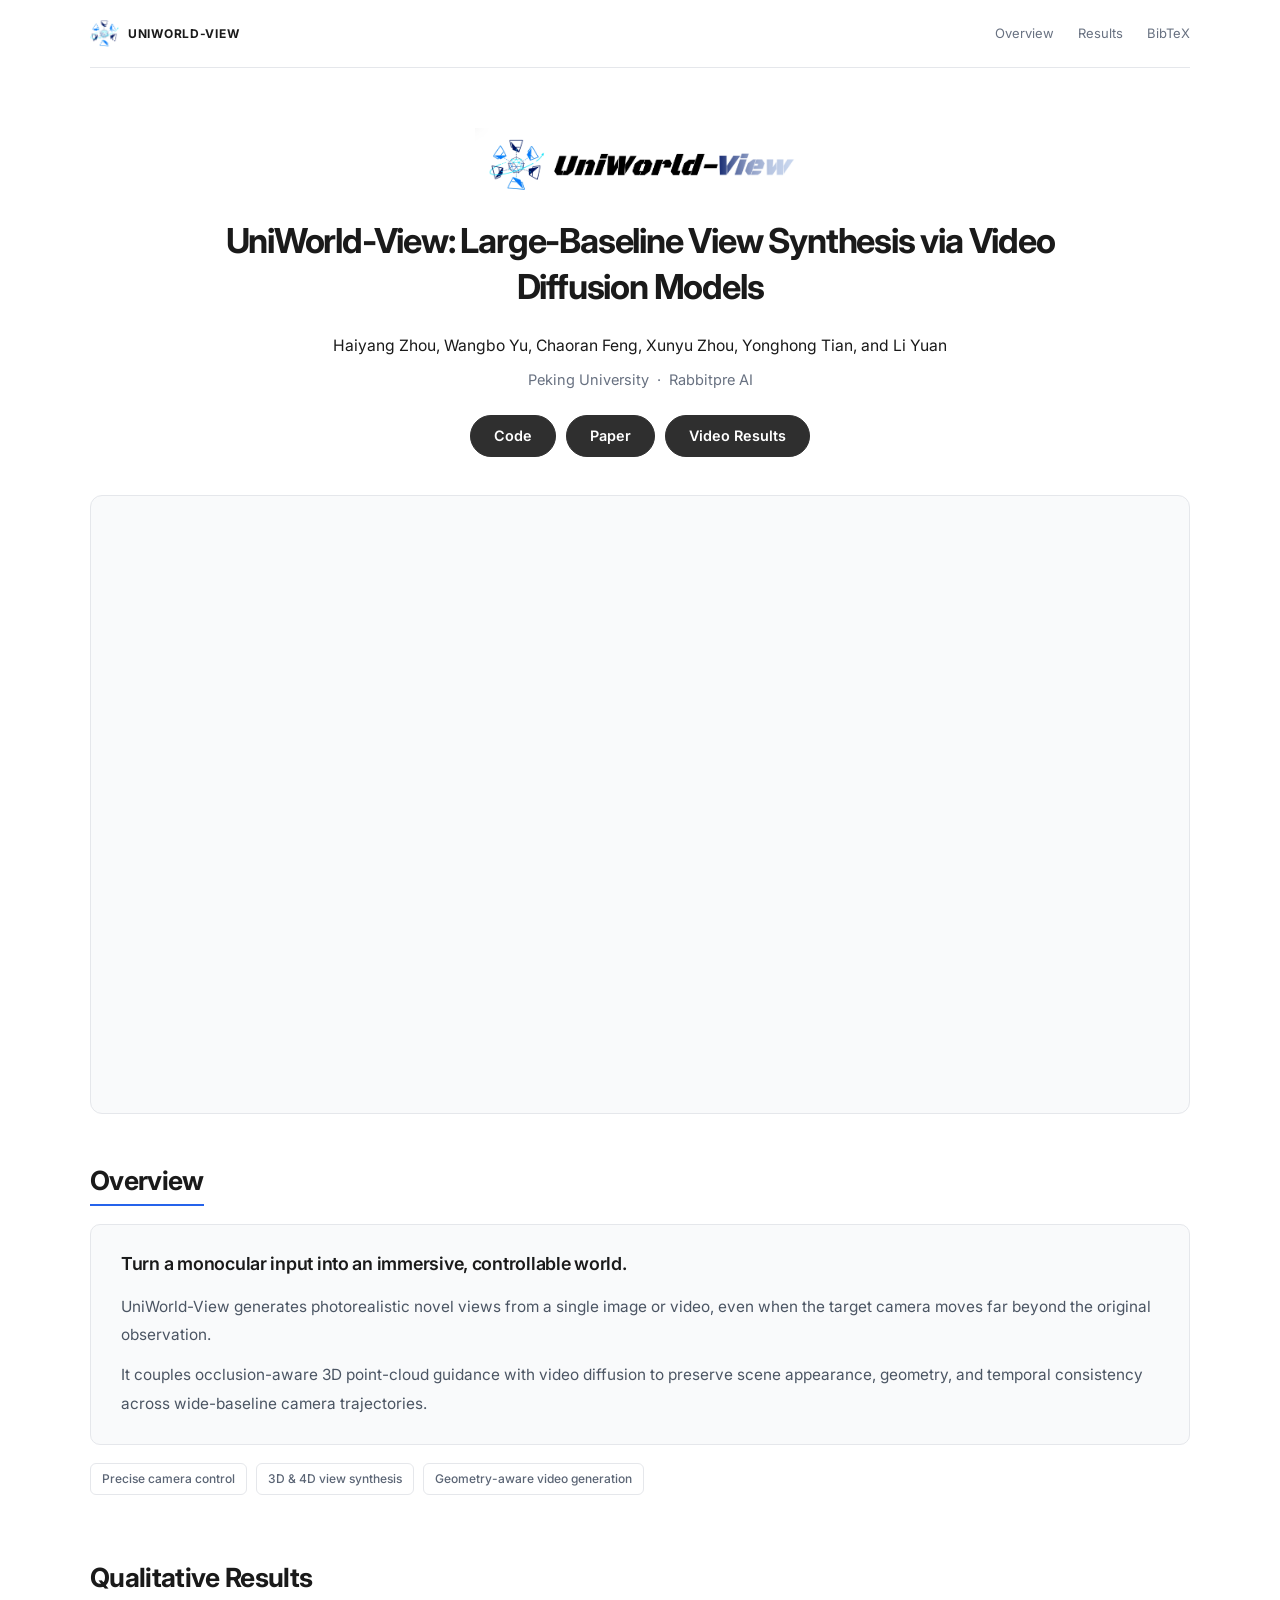
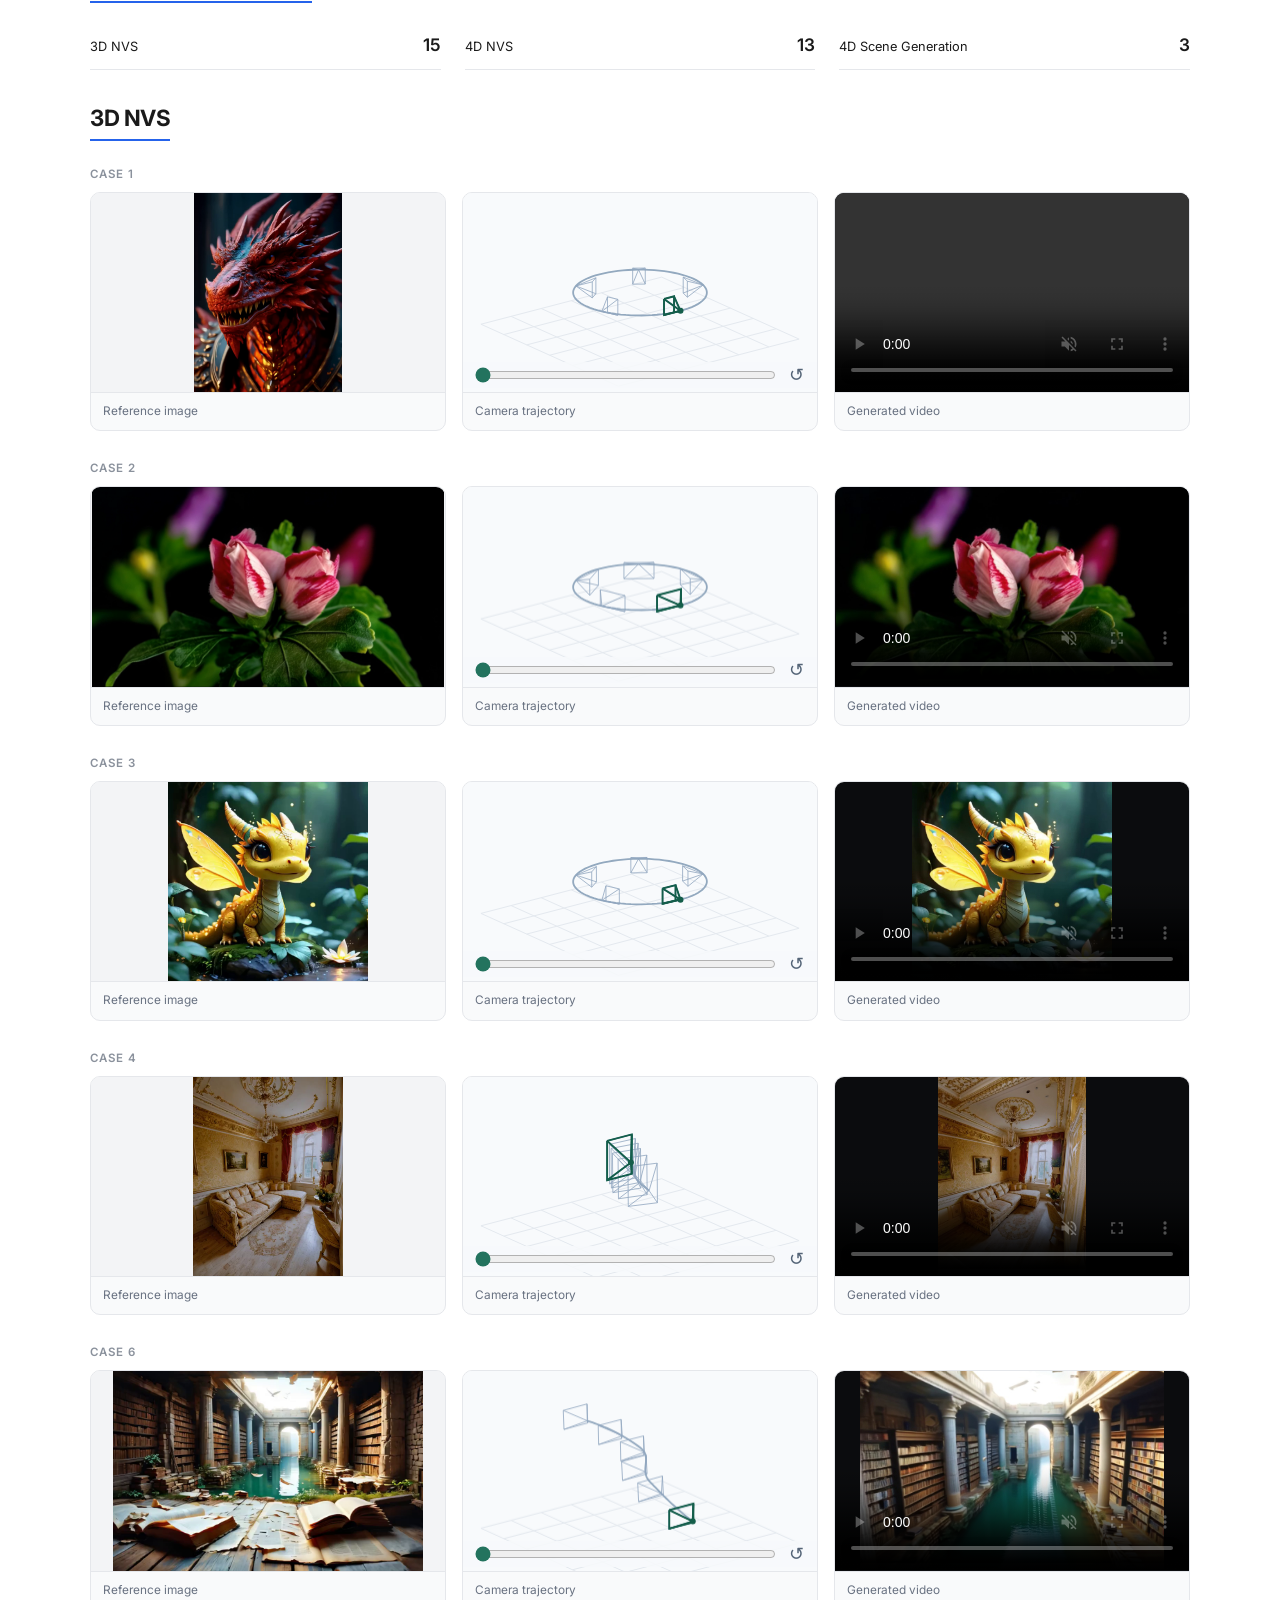
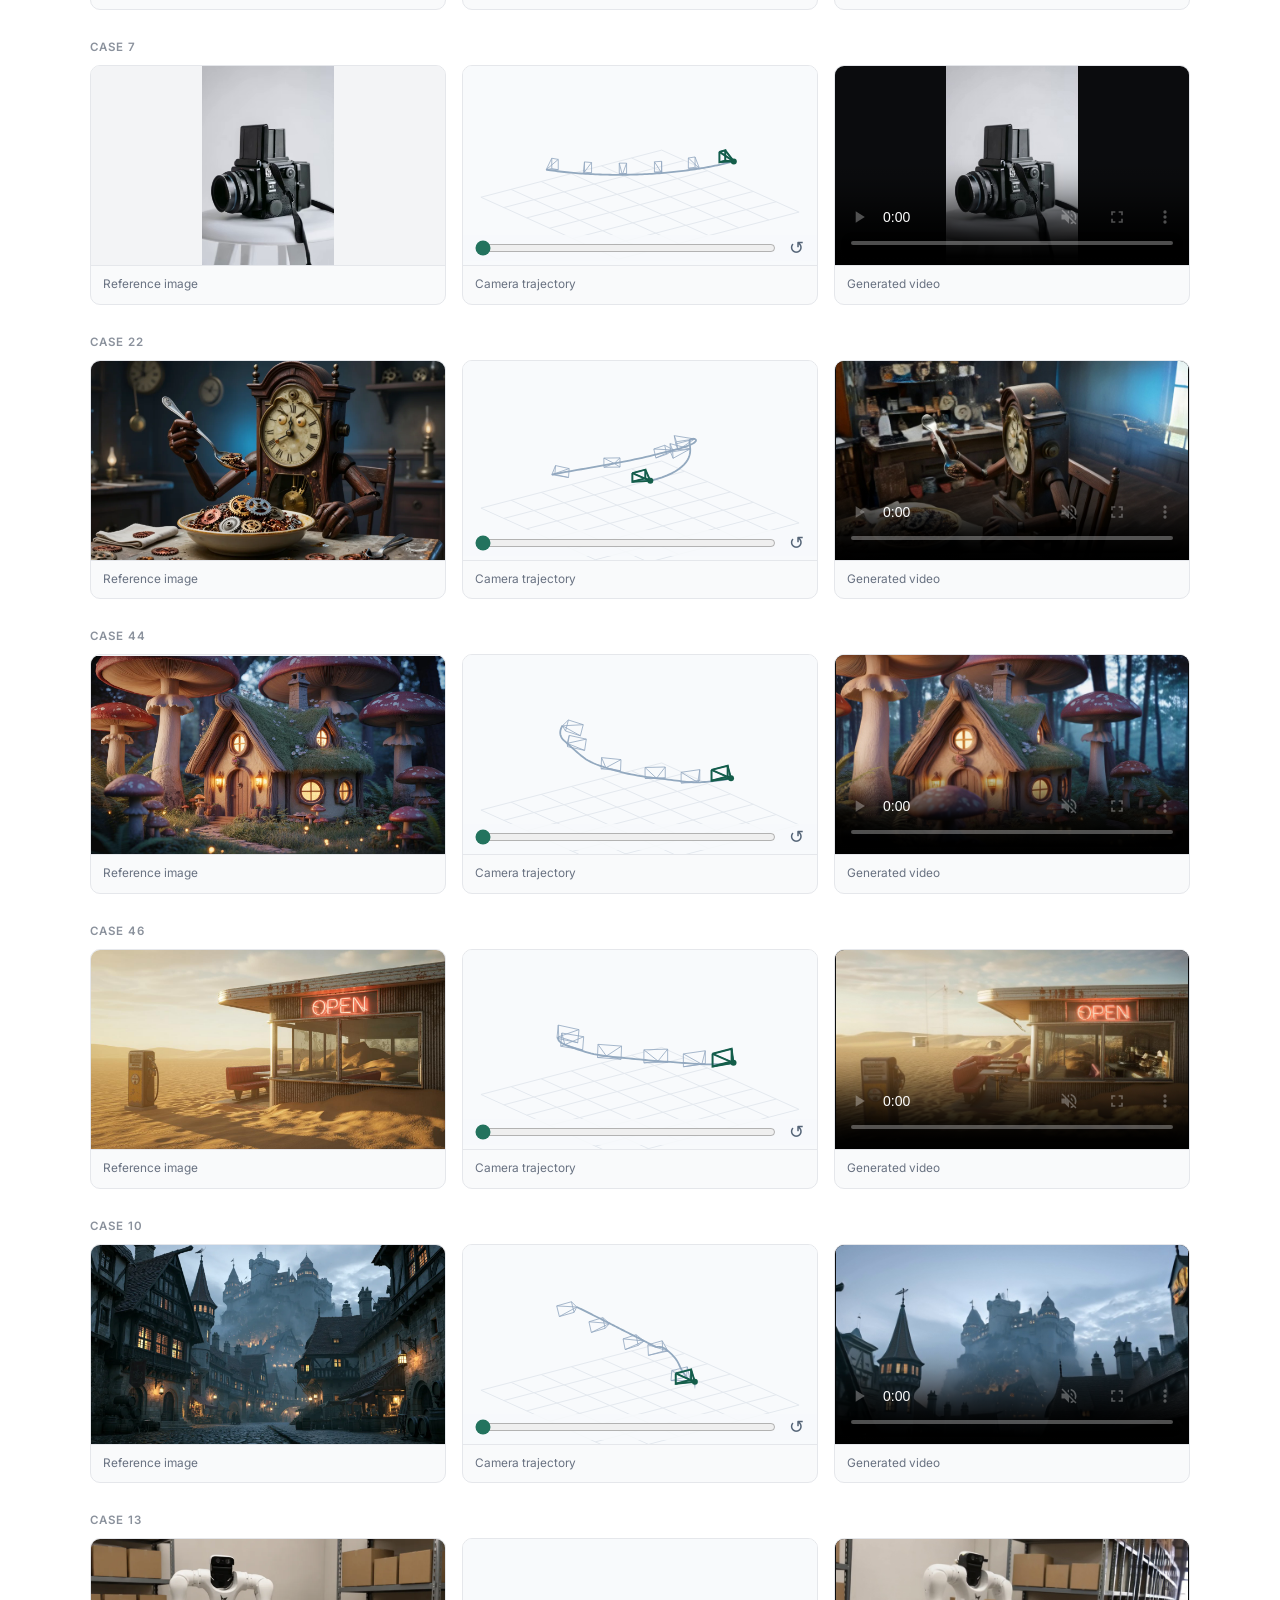
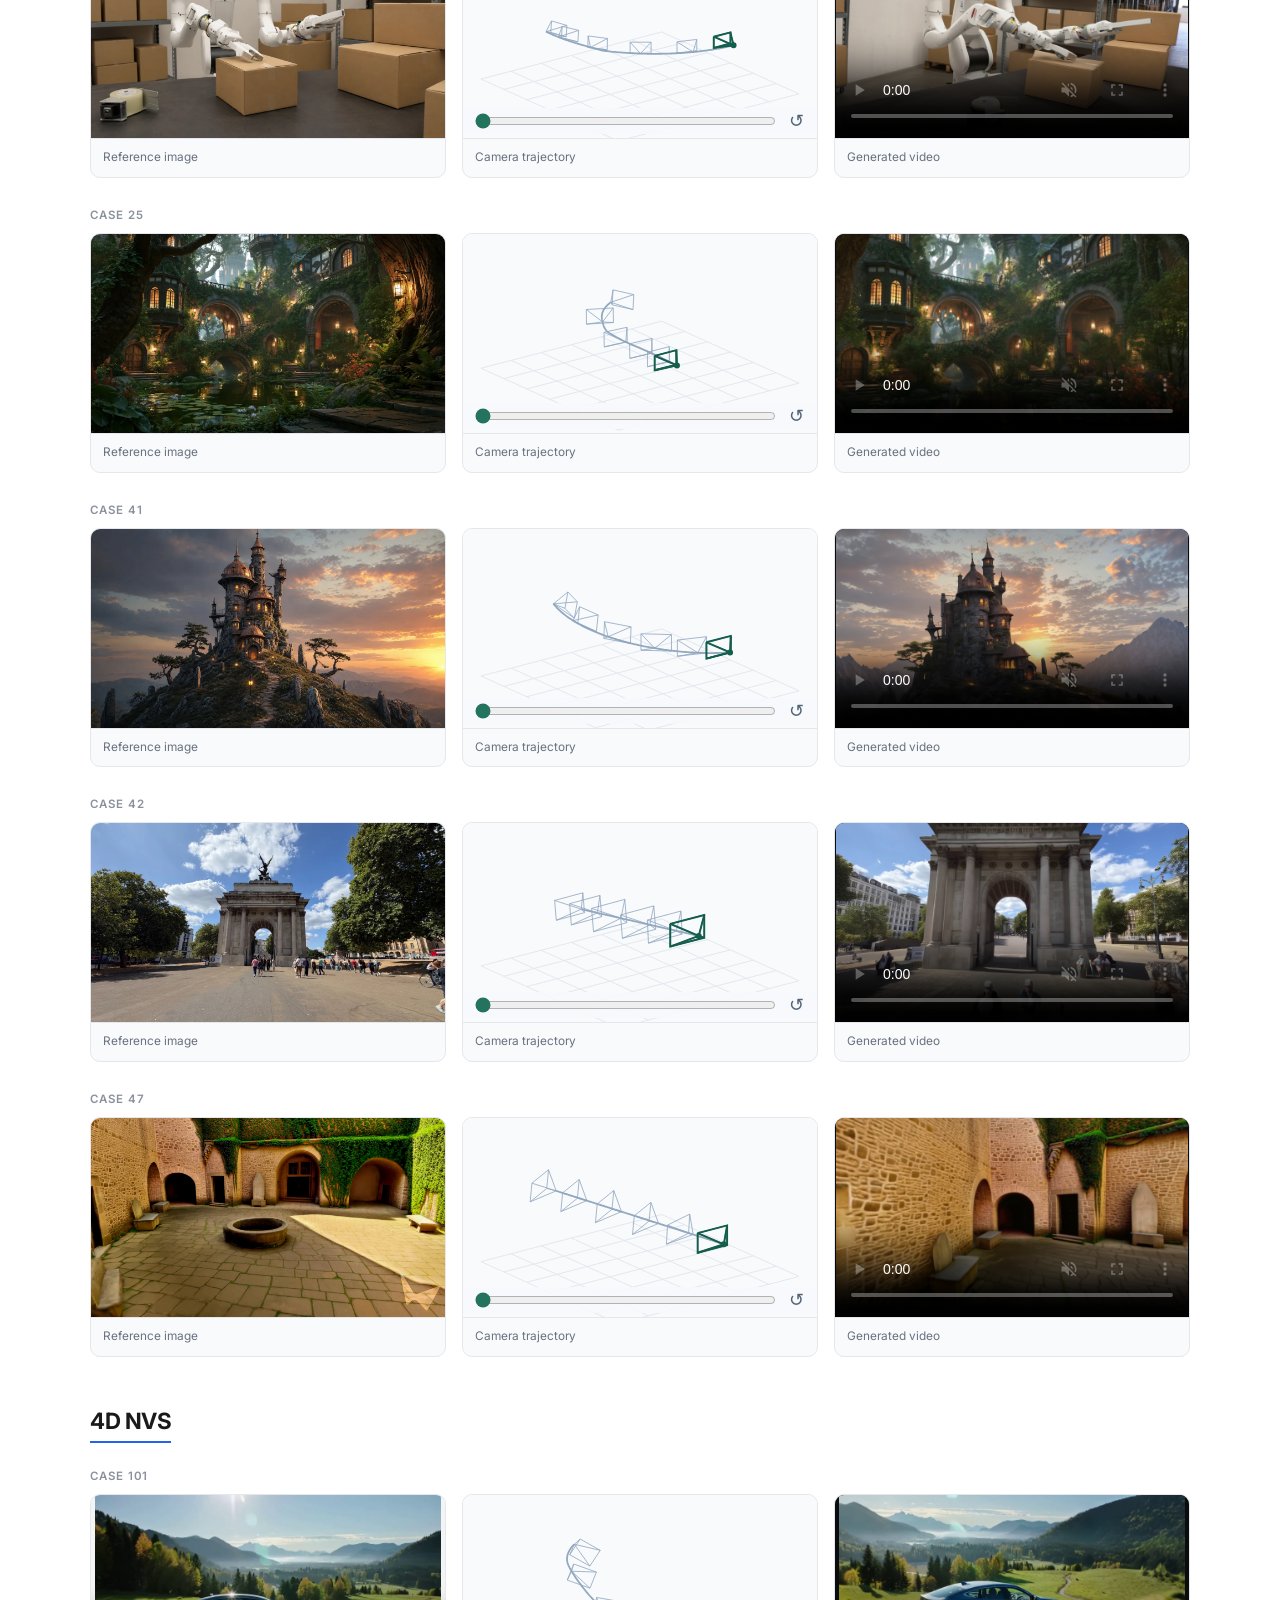
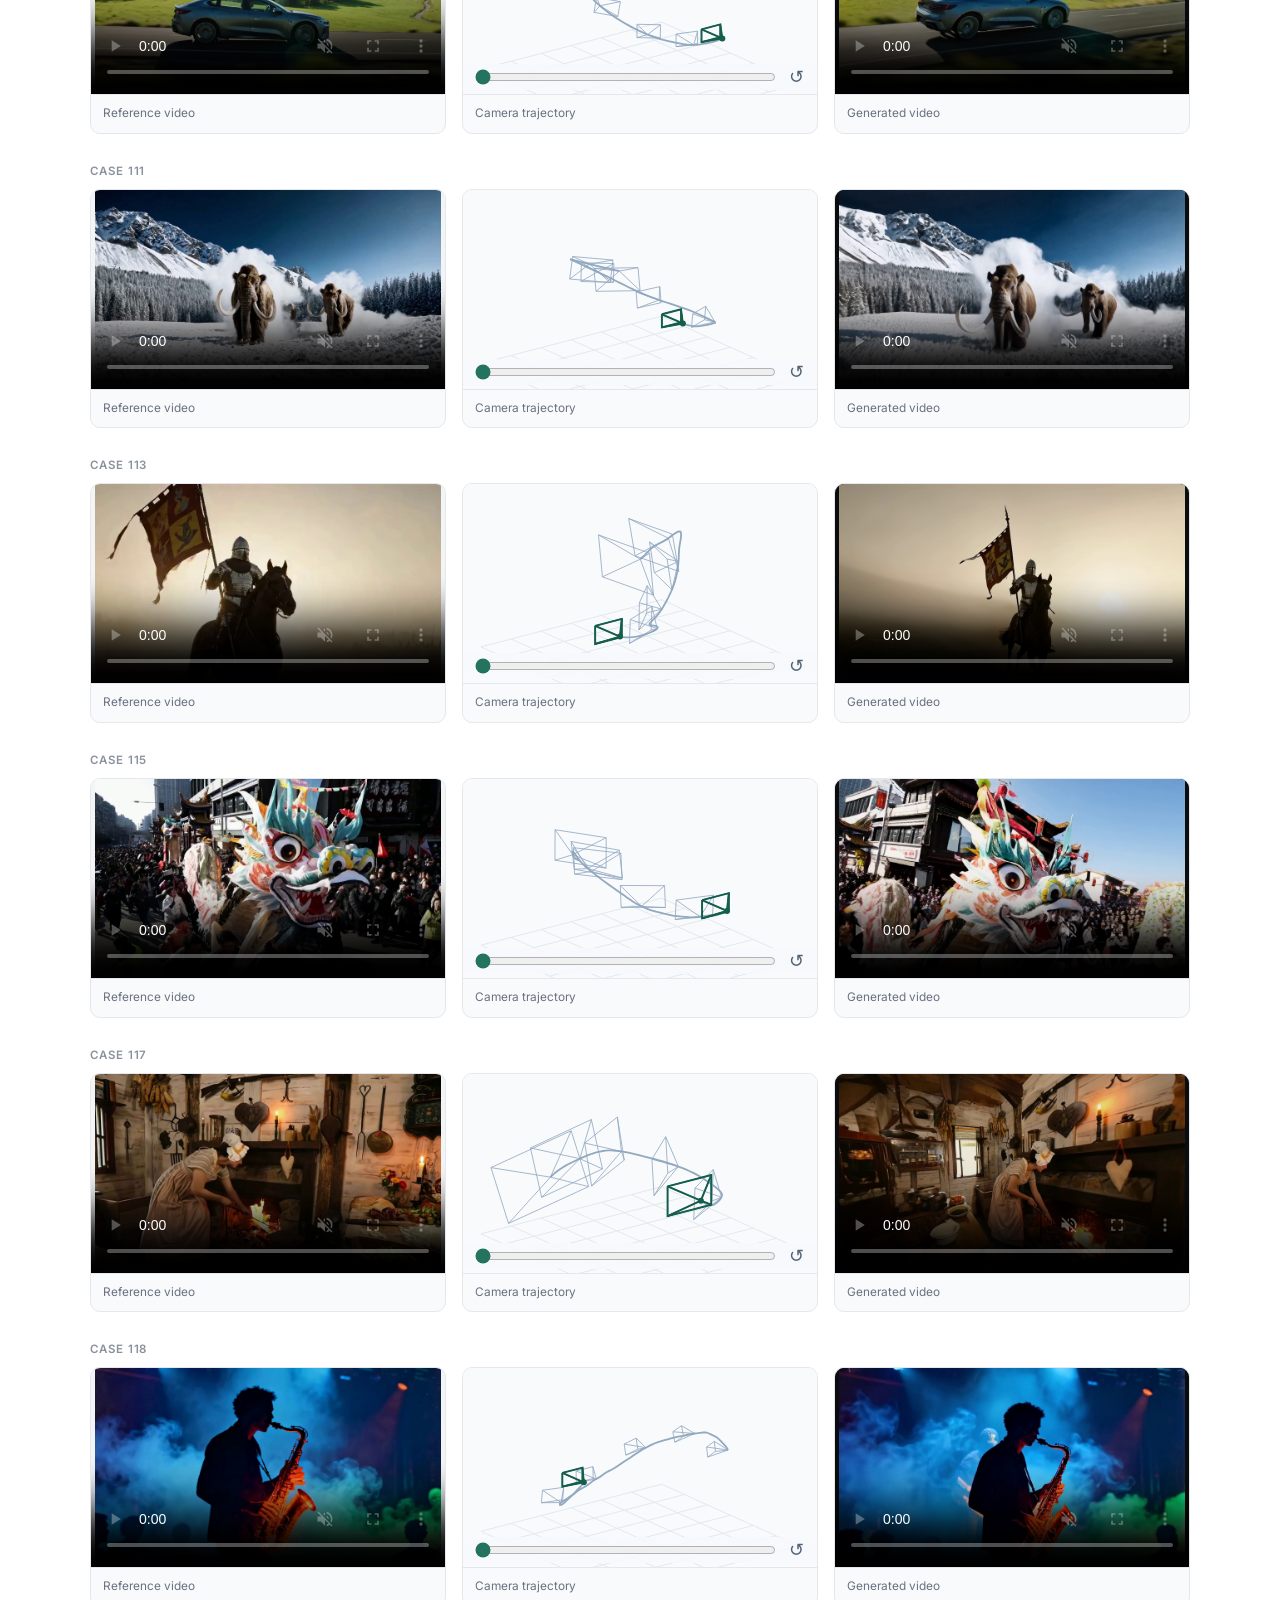
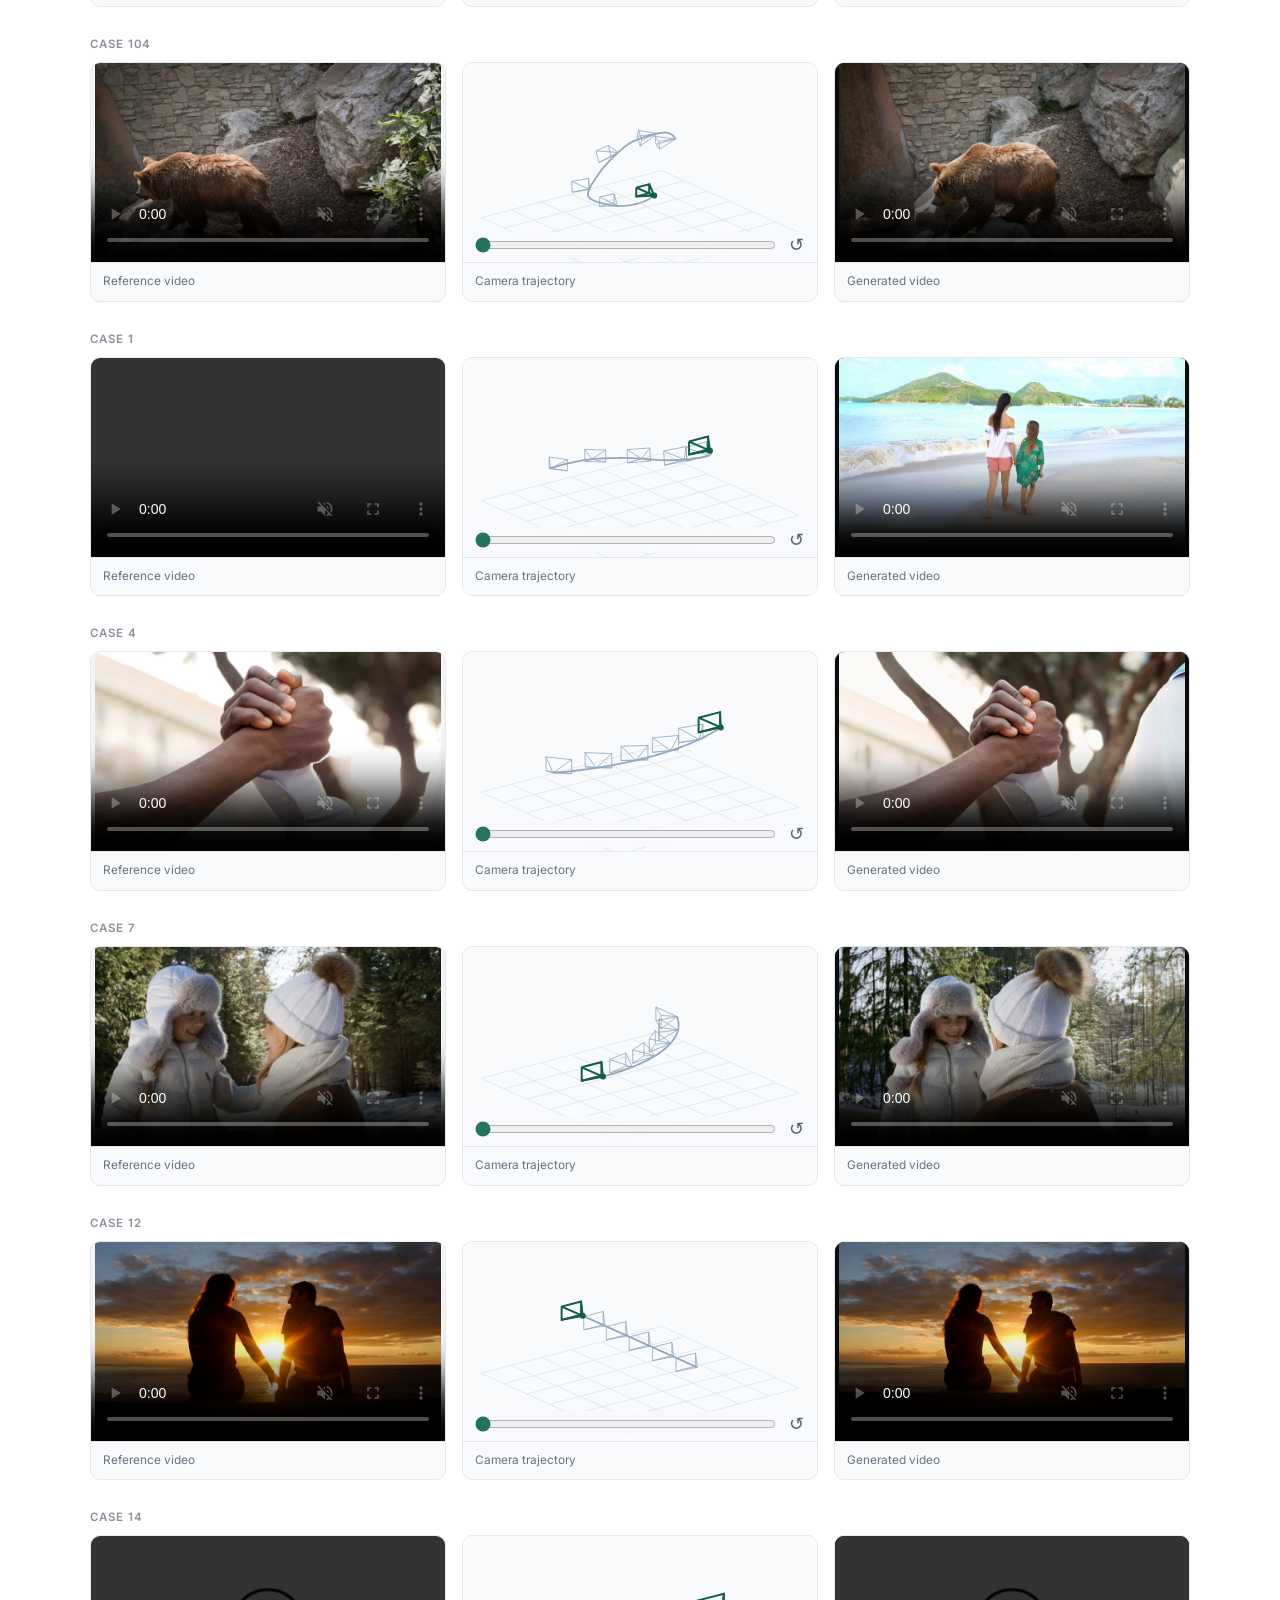
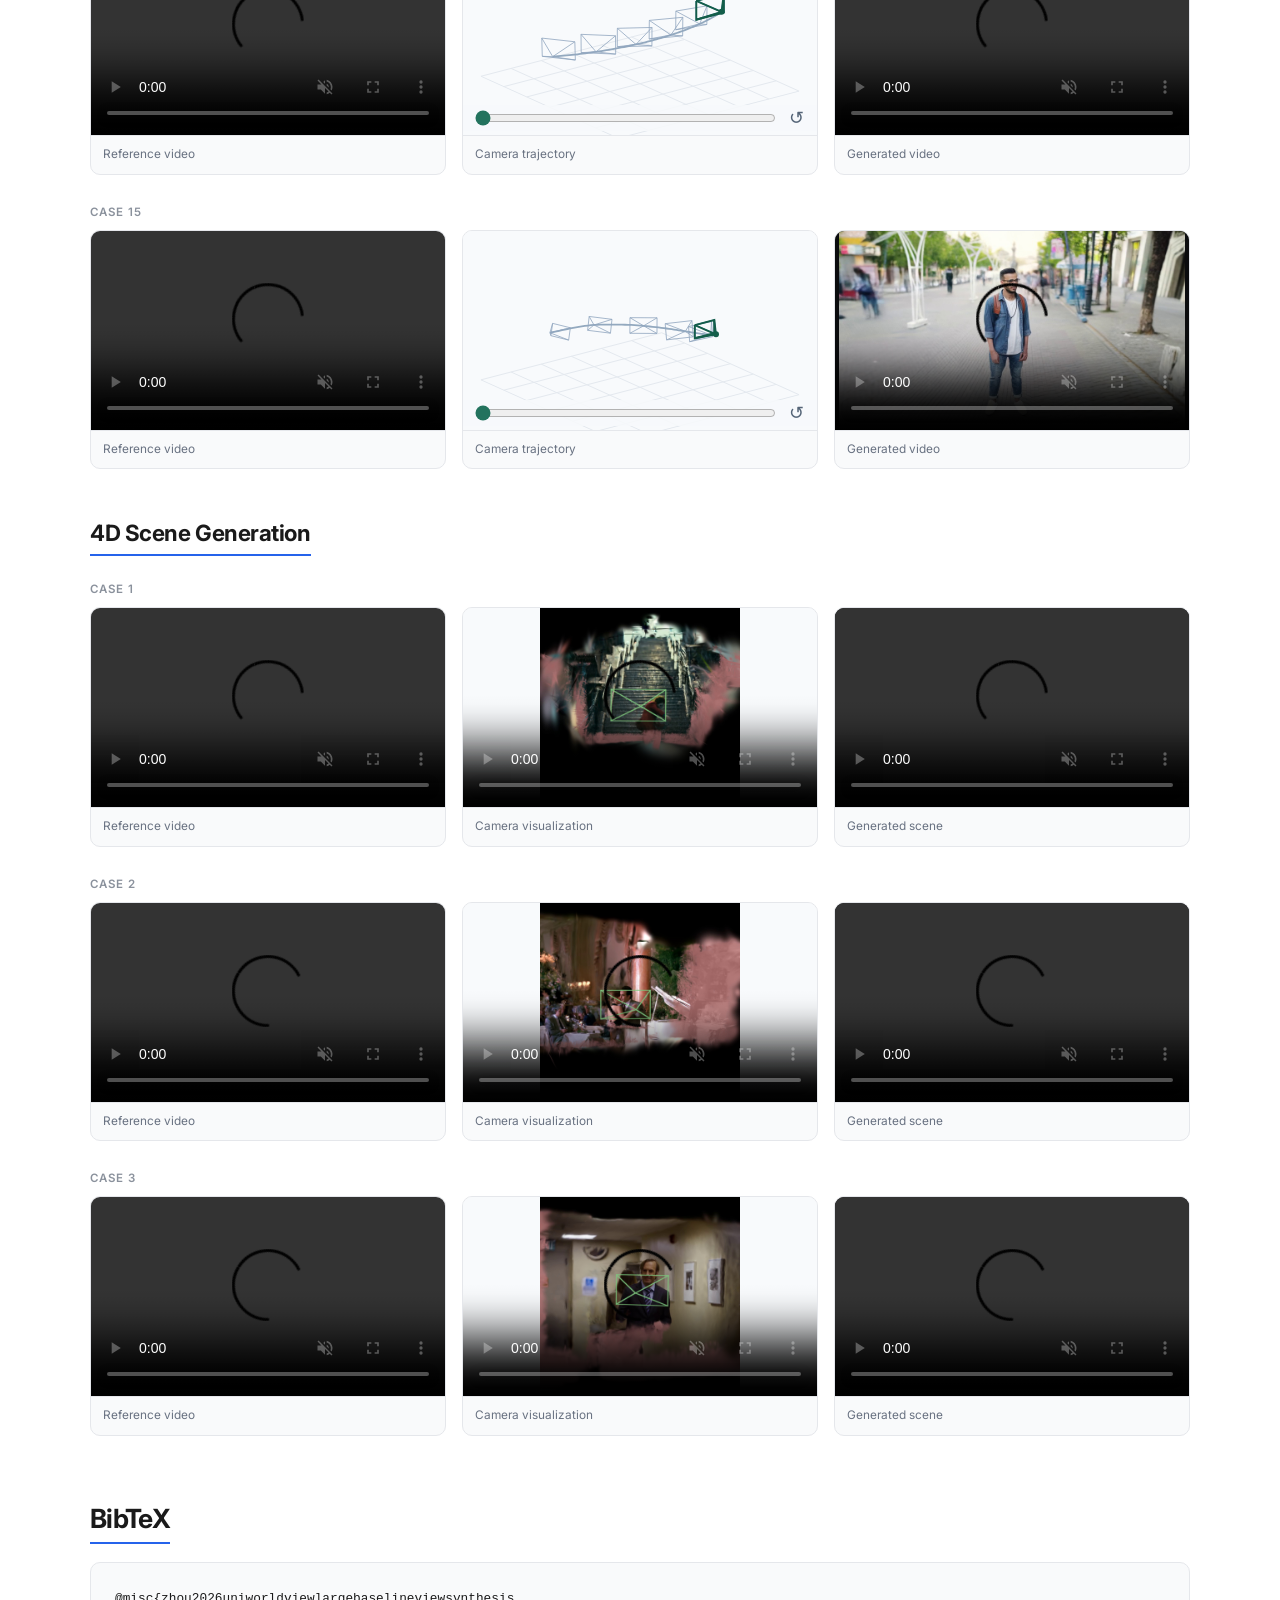
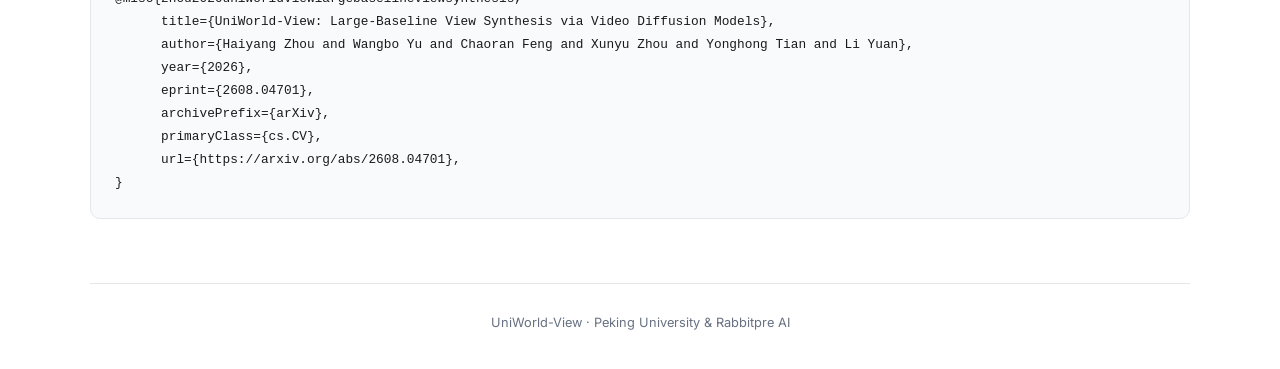
==== commit ed917764: "Restore missing historical camera visualizations with provenance" ====
--- a/index.html
+++ b/index.html
@@ -1,7 +1,7 @@
 <!DOCTYPE html>
 
-<html lang="en"><head><meta charset="utf-8"/><meta content="width=device-width,initial-scale=1" name="viewport"/><meta content="UniWorld-View: Large-Baseline View Synthesis via Video Diffusion Models" name="description"/><title>UniWorld-View</title><link href="https://fonts.googleapis.com" rel="preconnect"/><link crossorigin="" href="https://fonts.gstatic.com" rel="preconnect"/><link href="https://fonts.googleapis.com/css2?family=Inter:wght@400;500;600;700;800&amp;display=swap" rel="stylesheet"/><link href="style.css?v=79c25e103b76" rel="stylesheet"/><script defer="" src="gallery/camera-viewer.js?v=9ef5394b54dd"></script></head><body><main><header><a class="brand" href="#top"><img alt="UniWorld-View logo" src="assets/images/logo.png"/>UNIWORLD-VIEW</a><nav><a href="#abstract">Overview</a><a href="#results">Results</a><a href="#citation">BibTeX</a></nav></header><section class="hero" id="top"><img alt="UniWorld-View" class="hero-title-logo" src="assets/images/logo-title.png"/><h1>UniWorld-View: Large-Baseline View Synthesis via Video Diffusion Models</h1><p class="authors">Haiyang Zhou, Wangbo Yu, Chaoran Feng, Xunyu Zhou, Yonghong Tian, and Li Yuan</p><p class="affiliation">Peking University  ·  Rabbitpre AI</p><div class="links"><a href="https://github.com/PKU-YuanGroup/UniWorld-View">Code</a><a href="https://arxiv.org/abs/2608.04701" rel="noreferrer" target="_blank">Paper</a><a href="#results">Video Results</a></div></section><section class="overview" id="abstract">
-<div class="overview-demo"><iframe allow="accelerometer; autoplay; clipboard-write; encrypted-media; gyroscope; picture-in-picture; web-share" allowfullscreen="" frameborder="0" referrerpolicy="strict-origin-when-cross-origin" src="https://www.youtube.com/embed/ngqF_-NxFy0?rel=0&amp;modestbranding=1&amp;autoplay=1&amp;mute=1&amp;loop=1&amp;playlist=ngqF_-NxFy0" title="UniWorld-View demo"></iframe></div><h2>Overview</h2><div class="overview-grid"><h3 class="overview-lead">Turn a monocular input into an immersive, controllable world.</h3><div><p>UniWorld-View generates photorealistic novel views from a single image or video, even when the target camera moves far beyond the original observation.</p><p>It couples occlusion-aware 3D point-cloud guidance with video diffusion to preserve scene appearance, geometry, and temporal consistency across wide-baseline camera trajectories.</p></div></div><div class="capabilities"><span>Precise camera control</span><span>3D &amp; 4D view synthesis</span><span>Geometry-aware video generation</span></div></section><section id="results"><h2>Qualitative Results</h2><nav aria-label="Browse results" class="results-index"><a href="#three-d-nvs">3D NVS<strong>15</strong></a><a href="#four-d-nvs">4D NVS<strong>13</strong></a><a href="#four-d-scene">4D Scene Generation<strong>3</strong></a></nav><div class="results-category" id="three-d-nvs"><h3>3D NVS</h3><div class="case-row" data-case="1" data-setting="3d-nvs" data-stages="1" id="case-1"><div class="case-label">Case 1</div><div class="case-pair case-triplet"><figure class="media-cell input-cell"><div class="media-frame"><img alt="3D NVS case 1 input" aria-label="Reference image — Case 1" loading="lazy" src="assets/cases/3d-nvs/case-1-input.png"/></div><figcaption>Reference image</figcaption></figure><figure class="media-cell camera-cell"><div class="media-frame camera-frame"><span class="camera-unavailable">Not archived</span></div><figcaption>Camera trajectory</figcaption></figure><figure class="media-cell output-cell"><div class="media-frame"><video aria-label="Generated video — Case 1" controls="" loop="" muted="" playsinline="" preload="none"><source src="assets/cases/3d-nvs/case-1.mp4" type="video/mp4"/></video></div><figcaption>Generated video</figcaption></figure></div></div><div class="case-row" data-case="2" data-setting="3d-nvs" data-stages="1" id="case-2"><div class="case-label">Case 2</div><div class="case-pair case-triplet"><figure class="media-cell input-cell"><div class="media-frame"><img alt="Pink flower input image" aria-label="Reference image — Case 2" loading="lazy" src="assets/cases/3d-nvs/case-2-input.png"/></div><figcaption>Reference image</figcaption></figure><figure class="media-cell camera-cell"><div class="media-frame camera-frame"><span class="camera-unavailable">Not archived</span></div><figcaption>Camera trajectory</figcaption></figure><figure class="media-cell output-cell"><div class="media-frame"><video aria-label="Generated video — Case 2" controls="" data-poster="assets/cases/3d-nvs/case-2-original-poster.jpg" loop="" muted="" playsinline="" preload="none"><source src="assets/cases/3d-nvs/case-2.mp4" type="video/mp4"/></video></div><figcaption>Generated video</figcaption></figure></div></div><div class="case-row" data-case="3" data-setting="3d-nvs" data-stages="1" id="case-3"><div class="case-label">Case 3</div><div class="case-pair case-triplet"><figure class="media-cell input-cell"><div class="media-frame"><img alt="Golden dragon input image" aria-label="Reference image — Case 3" loading="lazy" src="assets/cases/3d-nvs/case-3-input.png"/></div><figcaption>Reference image</figcaption></figure><figure class="media-cell camera-cell"><div class="media-frame camera-frame"><span class="camera-unavailable">Not archived</span></div><figcaption>Camera trajectory</figcaption></figure><figure class="media-cell output-cell"><div class="media-frame"><video aria-label="Generated video — Case 3" controls="" data-poster="assets/cases/3d-nvs/case-3-original-poster.jpg" loop="" muted="" playsinline="" preload="none"><source src="assets/cases/3d-nvs/case-3.mp4" type="video/mp4"/></video></div><figcaption>Generated video</figcaption></figure></div></div><div class="case-row" data-case="4" data-setting="3d-nvs" data-stages="1" id="case-4"><div class="case-label">Case 4</div><div class="case-pair case-triplet"><figure class="media-cell input-cell"><div class="media-frame"><img alt="Ornate room input image" aria-label="Reference image — Case 4" loading="lazy" src="assets/cases/3d-nvs/case-4-input.webp?v=wide-v2-4029d40697"/></div><figcaption>Reference image</figcaption></figure><figure class="media-cell camera-cell"><div class="media-frame camera-frame"><canvas aria-label="Camera trajectory. Drag to rotate; double click to reset." data-camera="case-4" role="img" tabindex="0" title="Requested/renderer camera controls, not recovered output poses. Drag to rotate."></canvas><div class="camera-controls"><input aria-label="Camera frame — Case 4" max="80" min="0" step="1" type="range" value="0"/><button aria-label="Reset camera view" title="Reset view" type="button">↺</button></div></div><figcaption>Camera trajectory</figcaption></figure><figure class="media-cell output-cell"><div class="media-frame"><video aria-label="Generated video — Case 4" controls="" data-poster="assets/cases/3d-nvs/case-4-poster.jpg?v=continuity-b4cb781d7943" loop="" muted="" playsinline="" preload="none"><source src="assets/cases/3d-nvs/case-4.mp4?v=continuity-b4cb781d7943" type="video/mp4"/></video></div><figcaption>Generated video</figcaption></figure></div></div><div class="case-row" data-case="6" data-setting="3d-nvs" data-stages="1" id="case-6"><div class="case-label">Case 6</div><div class="case-pair case-triplet"><figure class="media-cell input-cell"><div class="media-frame"><img alt="Flooded library input image" aria-label="Reference image — Case 6" loading="lazy" src="assets/cases/3d-nvs/case-6-input.webp?v=wide-v2-e3fe68b88e"/></div><figcaption>Reference image</figcaption></figure><figure class="media-cell camera-cell"><div class="media-frame camera-frame"><canvas aria-label="Camera trajectory. Drag to rotate; double click to reset." data-camera="case-6" role="img" tabindex="0" title="Requested/renderer camera controls, not recovered output poses. Drag to rotate."></canvas><div class="camera-controls"><input aria-label="Camera frame — Case 6" max="80" min="0" step="1" type="range" value="0"/><button aria-label="Reset camera view" title="Reset view" type="button">↺</button></div></div><figcaption>Camera trajectory</figcaption></figure><figure class="media-cell output-cell"><div class="media-frame"><video aria-label="Generated video — Case 6" controls="" data-poster="assets/cases/3d-nvs/case-6-poster.jpg?v=wide-v2-e3fe68b88e" loop="" muted="" playsinline="" preload="none"><source src="assets/cases/3d-nvs/case-6.mp4?v=wide-v2-e3fe68b88e" type="video/mp4"/></video></div><figcaption>Generated video</figcaption></figure></div></div><div class="case-row" data-case="7" data-setting="3d-nvs" data-stages="1" id="case-7"><div class="case-label">Case 7</div><div class="case-pair case-triplet"><figure class="media-cell input-cell"><div class="media-frame"><img alt="Vintage camera input image" aria-label="Reference image — Case 7" loading="lazy" src="assets/cases/3d-nvs/case-7-input.png"/></div><figcaption>Reference image</figcaption></figure><figure class="media-cell camera-cell"><div class="media-frame camera-frame"><span class="camera-unavailable">Not archived</span></div><figcaption>Camera trajectory</figcaption></figure><figure class="media-cell output-cell"><div class="media-frame"><video aria-label="Generated video — Case 7" controls="" data-poster="assets/cases/3d-nvs/case-7-original-poster.jpg" loop="" muted="" playsinline="" preload="none"><source src="assets/cases/3d-nvs/case-7.mp4" type="video/mp4"/></video></div><figcaption>Generated video</figcaption></figure></div></div><div class="case-row" data-case="22" data-setting="3d-nvs" data-stages="1" id="case-22"><div class="case-label">Case 22</div><div class="case-pair case-triplet"><figure class="media-cell input-cell"><div class="media-frame"><img alt="Clockwork table input image" aria-label="Reference image — Case 22" loading="lazy" src="assets/cases/3d-nvs/case-22-input.webp?v=wide-v2-2c1818da2e"/></div><figcaption>Reference image</figcaption></figure><figure class="media-cell camera-cell"><div class="media-frame camera-frame"><canvas aria-label="Camera trajectory. Drag to rotate; double click to reset." data-camera="case-22" role="img" tabindex="0" title="Requested/renderer camera controls, not recovered output poses. Drag to rotate."></canvas><div class="camera-controls"><input aria-label="Camera frame — Case 22" max="80" min="0" step="1" type="range" value="0"/><button aria-label="Reset camera view" title="Reset view" type="button">↺</button></div></div><figcaption>Camera trajectory</figcaption></figure><figure class="media-cell output-cell"><div class="media-frame"><video aria-label="Generated video — Case 22" controls="" data-poster="assets/cases/3d-nvs/case-22-poster.jpg?v=wide-v2-2c1818da2e" loop="" muted="" playsinline="" preload="none"><source src="assets/cases/3d-nvs/case-22.mp4?v=wide-v2-2c1818da2e" type="video/mp4"/></video></div><figcaption>Generated video</figcaption></figure></div></div><div class="case-row" data-case="44" data-inference="normal" data-lora="false" data-setting="3d-nvs" data-stages="1" data-steps="30" id="case-44"><div class="case-label">Case 44</div><div class="case-pair case-triplet"><figure class="media-cell input-cell"><div class="media-frame"><img alt="Mushroom forest input image" aria-label="Reference image — Case 44" loading="lazy" src="assets/cases/3d-nvs/case-44-input.png"/></div><figcaption>Reference image</figcaption></figure><figure class="media-cell camera-cell"><div class="media-frame camera-frame"><canvas aria-label="Camera trajectory. Drag to rotate; double click to reset." data-camera="case-44" role="img" tabindex="0" title="Requested/renderer camera controls, not recovered output poses. Drag to rotate."></canvas><div class="camera-controls"><input aria-label="Camera frame — Case 44" max="80" min="0" step="1" type="range" value="0"/><button aria-label="Reset camera view" title="Reset view" type="button">↺</button></div></div><figcaption>Camera trajectory</figcaption></figure><figure class="media-cell output-cell"><div class="media-frame"><video aria-label="Generated video — Case 44" controls="" data-poster="full-quality/3d-case-44-poster.jpg?v=603568dbf96a" loop="" muted="" playsinline="" preload="none"><source src="full-quality/3d-case-44.mp4?v=d70441d0cf56" type="video/mp4"/></video></div><figcaption>Generated video</figcaption></figure></div></div><div class="case-row" data-case="46" data-inference="normal" data-lora="false" data-setting="3d-nvs" data-stages="1" data-steps="30" id="case-46"><div class="case-label">Case 46</div><div class="case-pair case-triplet"><figure class="media-cell input-cell"><div class="media-frame"><img alt="Desert diner input image" aria-label="Reference image — Case 46" loading="lazy" src="assets/cases/3d-nvs/case-46-input.png"/></div><figcaption>Reference image</figcaption></figure><figure class="media-cell camera-cell"><div class="media-frame camera-frame"><canvas aria-label="Camera trajectory. Drag to rotate; double click to reset." data-camera="case-46" role="img" tabindex="0" title="Requested/renderer camera controls, not recovered output poses. Drag to rotate."></canvas><div class="camera-controls"><input aria-label="Camera frame — Case 46" max="80" min="0" step="1" type="range" value="0"/><button aria-label="Reset camera view" title="Reset view" type="button">↺</button></div></div><figcaption>Camera trajectory</figcaption></figure><figure class="media-cell output-cell"><div class="media-frame"><video aria-label="Generated video — Case 46" controls="" data-poster="full-quality/3d-case-46-poster.jpg?v=8d7c673d845d" loop="" muted="" playsinline="" preload="none"><source src="full-quality/3d-case-46.mp4?v=f30301f6beb3" type="video/mp4"/></video></div><figcaption>Generated video</figcaption></figure></div></div><div class="case-row" data-case="10" data-inference="normal" data-lora="false" data-setting="3d-nvs" data-stages="2" data-steps="30" id="case-10"><div class="case-label">Case 10</div><div class="case-pair case-triplet"><figure class="media-cell input-cell"><div class="media-frame"><img alt="Single-image medieval street input" aria-label="Reference image — Case 10" loading="lazy" src="assets/cases/3d-nvs/case-10-input.webp"/></div><figcaption>Reference image</figcaption></figure><figure class="media-cell camera-cell"><div class="media-frame camera-frame"><canvas aria-label="Camera trajectory. Drag to rotate; double click to reset." data-camera="case-10" role="img" tabindex="0" title="Requested/renderer camera controls, not recovered output poses. Drag to rotate."></canvas><div class="camera-controls"><input aria-label="Camera frame — Case 10" max="160" min="0" step="1" type="range" value="0"/><button aria-label="Reset camera view" title="Reset view" type="button">↺</button></div></div><figcaption>Camera trajectory</figcaption></figure><figure class="media-cell output-cell"><div class="media-frame"><video aria-label="Generated video — Case 10" controls="" data-poster="full-quality/3d-case-10-poster.jpg?v=ee884fbd316c" loop="" muted="" playsinline="" preload="none"><source src="full-quality/3d-case-10.mp4?v=b6e18ed8f77e" type="video/mp4"/></video></div><figcaption>Generated video</figcaption></figure></div></div><div class="case-row" data-case="13" data-inference="normal" data-lora="false" data-setting="3d-nvs" data-stages="2" data-steps="30" id="case-13"><div class="case-label">Case 13</div><div class="case-pair case-triplet"><figure class="media-cell input-cell"><div class="media-frame"><img alt="Warehouse robot input image" aria-label="Reference image — Case 13" loading="lazy" src="assets/cases/3d-nvs/case-13-input.webp?v=refine-v3-6edc62e027"/></div><figcaption>Reference image</figcaption></figure><figure class="media-cell camera-cell"><div class="media-frame camera-frame"><canvas aria-label="Camera trajectory. Drag to rotate; double click to reset." data-camera="case-13" role="img" tabindex="0" title="Requested/renderer camera controls, not recovered output poses. Drag to rotate."></canvas><div class="camera-controls"><input aria-label="Camera frame — Case 13" max="160" min="0" step="1" type="range" value="0"/><button aria-label="Reset camera view" title="Reset view" type="button">↺</button></div></div><figcaption>Camera trajectory</figcaption></figure><figure class="media-cell output-cell"><div class="media-frame"><video aria-label="Generated video — Case 13" controls="" data-poster="full-quality/3d-case-13-poster.jpg?v=f354bf6bd92b" loop="" muted="" playsinline="" preload="none"><source src="full-quality/3d-case-13.mp4?v=d9fd2b716de3" type="video/mp4"/></video></div><figcaption>Generated video</figcaption></figure></div></div><div class="case-row" data-case="25" data-inference="normal" data-lora="false" data-setting="3d-nvs" data-stages="2" data-steps="30" id="case-25"><div class="case-label">Case 25</div><div class="case-pair case-triplet"><figure class="media-cell input-cell"><div class="media-frame"><img alt="Courtyard passage input image" aria-label="Reference image — Case 25" loading="lazy" src="assets/cases/3d-nvs/case-25-input.webp?v=refine-v3-456bffc496"/></div><figcaption>Reference image</figcaption></figure><figure class="media-cell camera-cell"><div class="media-frame camera-frame"><canvas aria-label="Camera trajectory. Drag to rotate; double click to reset." data-camera="case-25" role="img" tabindex="0" title="Requested/renderer camera controls, not recovered output poses. Drag to rotate."></canvas><div class="camera-controls"><input aria-label="Camera frame — Case 25" max="160" min="0" step="1" type="range" value="0"/><button aria-label="Reset camera view" title="Reset view" type="button">↺</button></div></div><figcaption>Camera trajectory</figcaption></figure><figure class="media-cell output-cell"><div class="media-frame"><video aria-label="Generated video — Case 25" controls="" data-poster="full-quality/3d-case-25-poster.jpg?v=d10801f9393d" loop="" muted="" playsinline="" preload="none"><source src="full-quality/3d-case-25.mp4?v=e805cb170c0b" type="video/mp4"/></video></div><figcaption>Generated video</figcaption></figure></div></div><div class="case-row" data-case="41" data-inference="normal" data-lora="false" data-setting="3d-nvs" data-stages="2" data-steps="30" id="case-41"><div class="case-label">Case 41</div><div class="case-pair case-triplet"><figure class="media-cell input-cell"><div class="media-frame"><img alt="Wizard tower at dusk input image" aria-label="Reference image — Case 41" loading="lazy" src="fast-previews/wizard_tower_2stage-input.webp"/></div><figcaption>Reference image</figcaption></figure><figure class="media-cell camera-cell"><div class="media-frame camera-frame"><canvas aria-label="Camera trajectory. Drag to rotate; double click to reset." data-camera="case-41" role="img" tabindex="0" title="Requested/renderer camera controls, not recovered output poses. Drag to rotate."></canvas><div class="camera-controls"><input aria-label="Camera frame — Case 41" max="160" min="0" step="1" type="range" value="0"/><button aria-label="Reset camera view" title="Reset view" type="button">↺</button></div></div><figcaption>Camera trajectory</figcaption></figure><figure class="media-cell output-cell"><div class="media-frame"><video aria-label="Generated video — Case 41" controls="" data-poster="full-quality/3d-case-41-poster.jpg?v=64e497d65fad" loop="" muted="" playsinline="" preload="none"><source src="full-quality/3d-case-41.mp4?v=eeb63ee25563" type="video/mp4"/></video></div><figcaption>Generated video</figcaption></figure></div></div><div class="case-row" data-case="42" data-inference="normal" data-lora="false" data-setting="3d-nvs" data-stages="2" data-steps="30" data-trajectory-revision="arch-tail-moderated-20261121" id="case-42"><div class="case-label">Case 42</div><div class="case-pair case-triplet"><figure class="media-cell input-cell"><div class="media-frame"><img alt="Stone arch plaza input image" aria-label="Reference image — Case 42" loading="lazy" src="fast-previews/arc_2stage-input.webp"/></div><figcaption>Reference image</figcaption></figure><figure class="media-cell camera-cell"><div class="media-frame camera-frame"><canvas aria-label="Camera trajectory. Drag to rotate; double click to reset." data-camera="case-42" role="img" tabindex="0" title="Requested/renderer camera controls, not recovered output poses. Drag to rotate."></canvas><div class="camera-controls"><input aria-label="Camera frame — Case 42" max="160" min="0" step="1" type="range" value="0"/><button aria-label="Reset camera view" title="Reset view" type="button">↺</button></div></div><figcaption>Camera trajectory</figcaption></figure><figure class="media-cell output-cell"><div class="media-frame"><video aria-label="Generated video — Case 42" controls="" data-poster="full-quality/3d-case-42-poster.jpg?v=0ef3b4e255e7" loop="" muted="" playsinline="" preload="none"><source src="full-quality/3d-case-42.mp4?v=2c10ab302106" type="video/mp4"/></video></div><figcaption>Generated video</figcaption></figure></div></div><div class="case-row" data-case="47" data-inference="normal" data-lora="false" data-setting="3d-nvs" data-stages="2" data-steps="30" id="case-47"><div class="case-label">Case 47</div><div class="case-pair case-triplet"><figure class="media-cell input-cell"><div class="media-frame"><img alt="Castle courtyard input image" aria-label="Reference image — Case 47" loading="lazy" src="assets/cases/3d-nvs/case-47-input.png"/></div><figcaption>Reference image</figcaption></figure><figure class="media-cell camera-cell"><div class="media-frame camera-frame"><canvas aria-label="Camera trajectory. Drag to rotate; double click to reset." data-camera="case-47" role="img" tabindex="0" title="Requested/renderer camera controls, not recovered output poses. Drag to rotate."></canvas><div class="camera-controls"><input aria-label="Camera frame — Case 47" max="160" min="0" step="1" type="range" value="0"/><button aria-label="Reset camera view" title="Reset view" type="button">↺</button></div></div><figcaption>Camera trajectory</figcaption></figure><figure class="media-cell output-cell"><div class="media-frame"><video aria-label="Generated video — Case 47" controls="" data-poster="full-quality/3d-case-47-poster.jpg?v=dafe771680a9" loop="" muted="" playsinline="" preload="none"><source src="full-quality/3d-case-47.mp4?v=8ac58d6f5e35" type="video/mp4"/></video></div><figcaption>Generated video</figcaption></figure></div></div></div><div class="results-category" id="four-d-nvs"><h3>4D NVS</h3><div class="case-row" data-case="101" data-inference="normal" data-lora="false" data-setting="4d-nvs" data-stages="1" data-steps="30" id="four-d-case-101"><div class="case-label">Case 101</div><div class="case-pair case-triplet"><figure class="media-cell input-cell"><div class="media-frame"><video aria-label="Reference video — Case 101" controls="" data-poster="4d-reference-studies/case-101-source.jpg" loop="" muted="" playsinline="" preload="none"><source src="4d-reference-studies/case-101-source.mp4" type="video/mp4"/></video></div><figcaption>Reference video</figcaption></figure><figure class="media-cell camera-cell"><div class="media-frame camera-frame"><canvas aria-label="Camera trajectory. Drag to rotate; double click to reset." data-camera="four-d-case-101" role="img" tabindex="0" title="Requested/renderer camera controls, not recovered output poses. Drag to rotate."></canvas><div class="camera-controls"><input aria-label="Camera frame — Case 101" max="80" min="0" step="1" type="range" value="0"/><button aria-label="Reset camera view" title="Reset view" type="button">↺</button></div></div><figcaption>Camera trajectory</figcaption></figure><figure class="media-cell output-cell"><div class="media-frame"><video aria-label="Generated video — Case 101" controls="" data-poster="full-quality/4d-case-101-poster.jpg?v=e03fb8f5cf2a" loop="" muted="" playsinline="" preload="none"><source src="full-quality/4d-case-101.mp4?v=9973cc155b98" type="video/mp4"/></video></div><figcaption>Generated video</figcaption></figure></div></div><div class="case-row" data-case="111" data-inference="normal" data-lora="false" data-setting="4d-nvs" data-stages="1" data-steps="30" id="four-d-case-111"><div class="case-label">Case 111</div><div class="case-pair case-triplet"><figure class="media-cell input-cell"><div class="media-frame"><video aria-label="Reference video — Case 111" controls="" data-poster="4d-fancy-studies/case-111-source.jpg" loop="" muted="" playsinline="" preload="none"><source src="4d-fancy-studies/case-111-source.mp4" type="video/mp4"/></video></div><figcaption>Reference video</figcaption></figure><figure class="media-cell camera-cell"><div class="media-frame camera-frame"><canvas aria-label="Camera trajectory. Drag to rotate; double click to reset." data-camera="four-d-case-111" role="img" tabindex="0" title="Requested/renderer camera controls, not recovered output poses. Drag to rotate."></canvas><div class="camera-controls"><input aria-label="Camera frame — Case 111" max="80" min="0" step="1" type="range" value="0"/><button aria-label="Reset camera view" title="Reset view" type="button">↺</button></div></div><figcaption>Camera trajectory</figcaption></figure><figure class="media-cell output-cell"><div class="media-frame"><video aria-label="Generated video — Case 111" controls="" data-poster="full-quality/4d-case-111-poster.jpg?v=bd2ff54e4066" loop="" muted="" playsinline="" preload="none"><source src="full-quality/4d-case-111.mp4?v=b9ff433e7aff" type="video/mp4"/></video></div><figcaption>Generated video</figcaption></figure></div></div><div class="case-row" data-case="113" data-inference="normal" data-lora="false" data-setting="4d-nvs" data-stages="1" data-steps="30" id="four-d-case-113"><div class="case-label">Case 113</div><div class="case-pair case-triplet"><figure class="media-cell input-cell"><div class="media-frame"><video aria-label="Reference video — Case 113" controls="" data-poster="4d-fancy-studies/case-113-source.jpg" loop="" muted="" playsinline="" preload="none"><source src="4d-fancy-studies/case-113-source.mp4" type="video/mp4"/></video></div><figcaption>Reference video</figcaption></figure><figure class="media-cell camera-cell"><div class="media-frame camera-frame"><canvas aria-label="Camera trajectory. Drag to rotate; double click to reset." data-camera="four-d-case-113" role="img" tabindex="0" title="Requested/renderer camera controls, not recovered output poses. Drag to rotate."></canvas><div class="camera-controls"><input aria-label="Camera frame — Case 113" max="80" min="0" step="1" type="range" value="0"/><button aria-label="Reset camera view" title="Reset view" type="button">↺</button></div></div><figcaption>Camera trajectory</figcaption></figure><figure class="media-cell output-cell"><div class="media-frame"><video aria-label="Generated video — Case 113" controls="" data-poster="full-quality/4d-case-113-poster.jpg?v=aeee3186bcd9" loop="" muted="" playsinline="" preload="none"><source src="full-quality/4d-case-113.mp4?v=877d0dd15dd0" type="video/mp4"/></video></div><figcaption>Generated video</figcaption></figure></div></div><div class="case-row" data-case="115" data-inference="normal" data-lora="false" data-setting="4d-nvs" data-stages="1" data-steps="30" id="four-d-case-115"><div class="case-label">Case 115</div><div class="case-pair case-triplet"><figure class="media-cell input-cell"><div class="media-frame"><video aria-label="Reference video — Case 115" controls="" data-poster="4d-fancy-studies/case-115-source.jpg" loop="" muted="" playsinline="" preload="none"><source src="4d-fancy-studies/case-115-source.mp4" type="video/mp4"/></video></div><figcaption>Reference video</figcaption></figure><figure class="media-cell camera-cell"><div class="media-frame camera-frame"><canvas aria-label="Camera trajectory. Drag to rotate; double click to reset." data-camera="four-d-case-115" role="img" tabindex="0" title="Requested/renderer camera controls, not recovered output poses. Drag to rotate."></canvas><div class="camera-controls"><input aria-label="Camera frame — Case 115" max="80" min="0" step="1" type="range" value="0"/><button aria-label="Reset camera view" title="Reset view" type="button">↺</button></div></div><figcaption>Camera trajectory</figcaption></figure><figure class="media-cell output-cell"><div class="media-frame"><video aria-label="Generated video — Case 115" controls="" data-poster="full-quality/4d-case-115-poster.jpg?v=591a06e0439c" loop="" muted="" playsinline="" preload="none"><source src="full-quality/4d-case-115.mp4?v=e4dafdf2635c" type="video/mp4"/></video></div><figcaption>Generated video</figcaption></figure></div></div><div class="case-row" data-case="117" data-inference="normal" data-lora="false" data-setting="4d-nvs" data-stages="1" data-steps="30" id="four-d-case-117"><div class="case-label">Case 117</div><div class="case-pair case-triplet"><figure class="media-cell input-cell"><div class="media-frame"><video aria-label="Reference video — Case 117" controls="" data-poster="4d-fancy-studies/case-117-source.jpg" loop="" muted="" playsinline="" preload="none"><source src="4d-fancy-studies/case-117-source.mp4" type="video/mp4"/></video></div><figcaption>Reference video</figcaption></figure><figure class="media-cell camera-cell"><div class="media-frame camera-frame"><canvas aria-label="Camera trajectory. Drag to rotate; double click to reset." data-camera="four-d-case-117" role="img" tabindex="0" title="Requested/renderer camera controls, not recovered output poses. Drag to rotate."></canvas><div class="camera-controls"><input aria-label="Camera frame — Case 117" max="80" min="0" step="1" type="range" value="0"/><button aria-label="Reset camera view" title="Reset view" type="button">↺</button></div></div><figcaption>Camera trajectory</figcaption></figure><figure class="media-cell output-cell"><div class="media-frame"><video aria-label="Generated video — Case 117" controls="" data-poster="full-quality/4d-case-117-poster.jpg?v=2db3ee5c05bd" loop="" muted="" playsinline="" preload="none"><source src="full-quality/4d-case-117.mp4?v=118e5c3878e7" type="video/mp4"/></video></div><figcaption>Generated video</figcaption></figure></div></div><div class="case-row" data-case="118" data-inference="normal" data-lora="false" data-setting="4d-nvs" data-stages="1" data-steps="30" id="four-d-case-118"><div class="case-label">Case 118</div><div class="case-pair case-triplet"><figure class="media-cell input-cell"><div class="media-frame"><video aria-label="Reference video — Case 118" controls="" data-poster="4d-fancy-studies/case-118-source.jpg" loop="" muted="" playsinline="" preload="none"><source src="4d-fancy-studies/case-118-source.mp4" type="video/mp4"/></video></div><figcaption>Reference video</figcaption></figure><figure class="media-cell camera-cell"><div class="media-frame camera-frame"><canvas aria-label="Camera trajectory. Drag to rotate; double click to reset." data-camera="four-d-case-118" role="img" tabindex="0" title="Requested/renderer camera controls, not recovered output poses. Drag to rotate."></canvas><div class="camera-controls"><input aria-label="Camera frame — Case 118" max="80" min="0" step="1" type="range" value="0"/><button aria-label="Reset camera view" title="Reset view" type="button">↺</button></div></div><figcaption>Camera trajectory</figcaption></figure><figure class="media-cell output-cell"><div class="media-frame"><video aria-label="Generated video — Case 118" controls="" data-poster="full-quality/4d-case-118-poster.jpg?v=9914e148535d" loop="" muted="" playsinline="" preload="none"><source src="full-quality/4d-case-118.mp4?v=5989e0951722" type="video/mp4"/></video></div><figcaption>Generated video</figcaption></figure></div></div><div class="case-row" data-case="104" data-inference="normal" data-lora="false" data-setting="4d-nvs" data-stages="1" data-steps="30" id="four-d-case-104"><div class="case-label">Case 104</div><div class="case-pair case-triplet"><figure class="media-cell input-cell"><div class="media-frame"><video aria-label="Reference video — Case 104" controls="" data-poster="4d-nonhuman-studies/case-104-source.jpg" loop="" muted="" playsinline="" preload="none"><source src="4d-nonhuman-studies/case-104-source.mp4" type="video/mp4"/></video></div><figcaption>Reference video</figcaption></figure><figure class="media-cell camera-cell"><div class="media-frame camera-frame"><canvas aria-label="Camera trajectory. Drag to rotate; double click to reset." data-camera="four-d-case-104" role="img" tabindex="0" title="Requested/renderer camera controls, not recovered output poses. Drag to rotate."></canvas><div class="camera-controls"><input aria-label="Camera frame — Case 104" max="80" min="0" step="1" type="range" value="0"/><button aria-label="Reset camera view" title="Reset view" type="button">↺</button></div></div><figcaption>Camera trajectory</figcaption></figure><figure class="media-cell output-cell"><div class="media-frame"><video aria-label="Generated video — Case 104" controls="" data-poster="full-quality/4d-case-104-poster.jpg?v=f838b524f659" loop="" muted="" playsinline="" preload="none"><source src="full-quality/4d-case-104.mp4?v=e40d1b2776e4" type="video/mp4"/></video></div><figcaption>Generated video</figcaption></figure></div></div><div class="case-row" data-case="1" data-inference="normal" data-lora="false" data-setting="4d-nvs" data-stages="1" data-steps="30" id="four-d-case-1"><div class="case-label">Case 1</div><div class="case-pair case-triplet"><figure class="media-cell input-cell"><div class="media-frame"><video aria-label="Reference video — Case 1" controls="" loop="" muted="" playsinline="" preload="none"><source src="assets/cases/4d-nvs/case-1-input.mp4" type="video/mp4"/></video></div><figcaption>Reference video</figcaption></figure><figure class="media-cell camera-cell"><div class="media-frame camera-frame"><canvas aria-label="Camera trajectory. Drag to rotate; double click to reset." data-camera="four-d-case-1" role="img" tabindex="0" title="Requested/renderer camera controls, not recovered output poses. Drag to rotate."></canvas><div class="camera-controls"><input aria-label="Camera frame — Case 1" max="80" min="0" step="1" type="range" value="0"/><button aria-label="Reset camera view" title="Reset view" type="button">↺</button></div></div><figcaption>Camera trajectory</figcaption></figure><figure class="media-cell output-cell"><div class="media-frame"><video aria-label="Generated video — Case 1" controls="" data-poster="full-quality/4d-case-1-poster.jpg?v=64750526b8a5" loop="" muted="" playsinline="" preload="none"><source src="full-quality/4d-case-1.mp4?v=315a8ccc5467" type="video/mp4"/></video></div><figcaption>Generated video</figcaption></figure></div></div><div class="case-row" data-case="4" data-inference="normal" data-lora="false" data-provenance="historical-log-verified" data-setting="4d-nvs" data-stages="1" data-steps="30" id="four-d-case-4"><div class="case-label">Case 4</div><div class="case-pair case-triplet"><figure class="media-cell input-cell"><div class="media-frame"><video aria-label="Reference video — Case 4" controls="" data-poster="human-selection/case-4-input.jpg?v=fe41e67ecd71" loop="" muted="" playsinline="" preload="none"><source src="assets/cases/4d-nvs/case-4-input.mp4?v=314b6a9db015" type="video/mp4"/></video></div><figcaption>Reference video</figcaption></figure><figure class="media-cell camera-cell"><div class="media-frame camera-frame"><span class="camera-unavailable">Not archived</span></div><figcaption>Camera trajectory</figcaption></figure><figure class="media-cell output-cell"><div class="media-frame"><video aria-label="Generated video — Case 4" controls="" data-poster="human-selection/case-4-result.jpg?v=39b1bdba2ec5" loop="" muted="" playsinline="" preload="none"><source src="assets/cases/4d-nvs/case-4.mp4?v=78eb70f8d6f6" type="video/mp4"/></video></div><figcaption>Generated video</figcaption></figure></div></div><div class="case-row" data-case="7" data-inference="normal" data-lora="false" data-provenance="historical-log-verified" data-setting="4d-nvs" data-stages="1" data-steps="30" id="four-d-case-7"><div class="case-label">Case 7</div><div class="case-pair case-triplet"><figure class="media-cell input-cell"><div class="media-frame"><video aria-label="Reference video — Case 7" controls="" data-poster="human-selection/case-7-input.jpg?v=6df84d71e941" loop="" muted="" playsinline="" preload="none"><source src="assets/cases/4d-nvs/case-7-input.mp4?v=2a8a302404a2" type="video/mp4"/></video></div><figcaption>Reference video</figcaption></figure><figure class="media-cell camera-cell"><div class="media-frame camera-frame"><span class="camera-unavailable">Not archived</span></div><figcaption>Camera trajectory</figcaption></figure><figure class="media-cell output-cell"><div class="media-frame"><video aria-label="Generated video — Case 7" controls="" data-poster="human-selection/case-7-result.jpg?v=b113a4213bde" loop="" muted="" playsinline="" preload="none"><source src="assets/cases/4d-nvs/case-7.mp4?v=353164fe2078" type="video/mp4"/></video></div><figcaption>Generated video</figcaption></figure></div></div><div class="case-row" data-case="12" data-inference="normal" data-lora="false" data-provenance="historical-log-verified" data-setting="4d-nvs" data-stages="1" data-steps="30" id="four-d-case-12"><div class="case-label">Case 12</div><div class="case-pair case-triplet"><figure class="media-cell input-cell"><div class="media-frame"><video aria-label="Reference video — Case 12" controls="" data-poster="human-selection/case-12-input.jpg?v=c0380bbc294e" loop="" muted="" playsinline="" preload="none"><source src="assets/cases/4d-nvs/case-12-input.mp4?v=e5705609d1ec" type="video/mp4"/></video></div><figcaption>Reference video</figcaption></figure><figure class="media-cell camera-cell"><div class="media-frame camera-frame"><span class="camera-unavailable">Not archived</span></div><figcaption>Camera trajectory</figcaption></figure><figure class="media-cell output-cell"><div class="media-frame"><video aria-label="Generated video — Case 12" controls="" data-poster="human-selection/case-12-result.jpg?v=ecf978e67d76" loop="" muted="" playsinline="" preload="none"><source src="assets/cases/4d-nvs/case-12.mp4?v=e6c9433f8565" type="video/mp4"/></video></div><figcaption>Generated video</figcaption></figure></div></div><div class="case-row" data-case="14" data-setting="4d-nvs" data-stages="1" id="four-d-case-14"><div class="case-label">Case 14</div><div class="case-pair case-triplet"><figure class="media-cell input-cell"><div class="media-frame"><video aria-label="Reference video — Case 14" controls="" loop="" muted="" playsinline="" preload="none"><source src="assets/cases/4d-nvs/case-14-input.mp4" type="video/mp4"/></video></div><figcaption>Reference video</figcaption></figure><figure class="media-cell camera-cell"><div class="media-frame camera-frame"><span class="camera-unavailable">Not archived</span></div><figcaption>Camera trajectory</figcaption></figure><figure class="media-cell output-cell"><div class="media-frame"><video aria-label="Generated video — Case 14" controls="" loop="" muted="" playsinline="" preload="none"><source src="assets/cases/4d-nvs/case-14.mp4" type="video/mp4"/></video></div><figcaption>Generated video</figcaption></figure></div></div><div class="case-row" data-case="15" data-inference="normal" data-lora="false" data-setting="4d-nvs" data-stages="1" data-steps="30" id="four-d-case-15"><div class="case-label">Case 15</div><div class="case-pair case-triplet"><figure class="media-cell input-cell"><div class="media-frame"><video aria-label="Reference video — Case 15" controls="" loop="" muted="" playsinline="" preload="none"><source src="assets/cases/4d-nvs/case-15-input.mp4" type="video/mp4"/></video></div><figcaption>Reference video</figcaption></figure><figure class="media-cell camera-cell"><div class="media-frame camera-frame"><canvas aria-label="Camera trajectory. Drag to rotate; double click to reset." data-camera="four-d-case-15" role="img" tabindex="0" title="Requested/renderer camera controls, not recovered output poses. Drag to rotate."></canvas><div class="camera-controls"><input aria-label="Camera frame — Case 15" max="80" min="0" step="1" type="range" value="0"/><button aria-label="Reset camera view" title="Reset view" type="button">↺</button></div></div><figcaption>Camera trajectory</figcaption></figure><figure class="media-cell output-cell"><div class="media-frame"><video aria-label="Generated video — Case 15" controls="" data-poster="full-quality/4d-case-15-poster.jpg?v=7e3f7ccd20ad" loop="" muted="" playsinline="" preload="none"><source src="full-quality/4d-case-15.mp4?v=326b39ef2ba3" type="video/mp4"/></video></div><figcaption>Generated video</figcaption></figure></div></div></div><div class="results-category" id="four-d-scene"><h3>4D Scene Generation</h3><div class="case-row" data-case="1" data-setting="4d-scene" id="four-d-scene-case-1"><div class="case-label">Case 1</div><div class="case-pair case-triplet"><figure class="media-cell input-cell"><div class="media-frame"><video aria-label="Reference video — Case 1" controls="" loop="" muted="" playsinline="" preload="none"><source src="assets/cases/4d-scene/case-1-input.mp4" type="video/mp4"/></video></div><figcaption>Reference video</figcaption></figure><figure class="media-cell camera-cell"><div class="media-frame camera-frame"><video aria-label="Reconstruction cameras — Case 1" controls="" data-poster="gallery/scene-1-cameras.jpg" loop="" muted="" playsinline="" preload="none"><source src="gallery/scene-1-cameras.mp4" type="video/mp4"/></video></div><figcaption>Camera visualization</figcaption></figure><figure class="media-cell output-cell"><div class="media-frame"><video aria-label="Generated scene — Case 1" controls="" loop="" muted="" playsinline="" preload="none"><source src="assets/cases/4d-scene/case-1.mp4" type="video/mp4"/></video></div><figcaption>Generated scene</figcaption></figure></div></div><div class="case-row" data-case="2" data-setting="4d-scene" id="four-d-scene-case-2"><div class="case-label">Case 2</div><div class="case-pair case-triplet"><figure class="media-cell input-cell"><div class="media-frame"><video aria-label="Reference video — Case 2" controls="" loop="" muted="" playsinline="" preload="none"><source src="assets/cases/4d-scene/case-2-input.mp4" type="video/mp4"/></video></div><figcaption>Reference video</figcaption></figure><figure class="media-cell camera-cell"><div class="media-frame camera-frame"><video aria-label="Reconstruction cameras — Case 2" controls="" data-poster="gallery/scene-2-cameras.jpg" loop="" muted="" playsinline="" preload="none"><source src="gallery/scene-2-cameras.mp4" type="video/mp4"/></video></div><figcaption>Camera visualization</figcaption></figure><figure class="media-cell output-cell"><div class="media-frame"><video aria-label="Generated scene — Case 2" controls="" loop="" muted="" playsinline="" preload="none"><source src="assets/cases/4d-scene/case-2.mp4" type="video/mp4"/></video></div><figcaption>Generated scene</figcaption></figure></div></div><div class="case-row" data-case="3" data-setting="4d-scene" id="four-d-scene-case-3"><div class="case-label">Case 3</div><div class="case-pair case-triplet"><figure class="media-cell input-cell"><div class="media-frame"><video aria-label="Reference video — Case 3" controls="" loop="" muted="" playsinline="" preload="none"><source src="assets/cases/4d-scene/case-3-input.mp4" type="video/mp4"/></video></div><figcaption>Reference video</figcaption></figure><figure class="media-cell camera-cell"><div class="media-frame camera-frame"><video aria-label="Reconstruction cameras — Case 3" controls="" data-poster="gallery/scene-3-cameras.jpg" loop="" muted="" playsinline="" preload="none"><source src="gallery/scene-3-cameras.mp4" type="video/mp4"/></video></div><figcaption>Camera visualization</figcaption></figure><figure class="media-cell output-cell"><div class="media-frame"><video aria-label="Generated scene — Case 3" controls="" loop="" muted="" playsinline="" preload="none"><source src="assets/cases/4d-scene/case-3.mp4" type="video/mp4"/></video></div><figcaption>Generated scene</figcaption></figure></div></div></div></section><section id="citation"><h2>BibTeX</h2><pre>@misc{zhou2026uniworldviewlargebaselineviewsynthesis,
+<html lang="en"><head><meta charset="utf-8"/><meta content="width=device-width,initial-scale=1" name="viewport"/><meta content="UniWorld-View: Large-Baseline View Synthesis via Video Diffusion Models" name="description"/><title>UniWorld-View</title><link href="https://fonts.googleapis.com" rel="preconnect"/><link crossorigin="" href="https://fonts.gstatic.com" rel="preconnect"/><link href="https://fonts.googleapis.com/css2?family=Inter:wght@400;500;600;700;800&amp;display=swap" rel="stylesheet"/><link href="style.css?v=79c25e103b76" rel="stylesheet"/><script defer="" src="gallery/camera-viewer.js?v=75e46d3a1afd"></script></head><body><main><header><a class="brand" href="#top"><img alt="UniWorld-View logo" src="assets/images/logo.png"/>UNIWORLD-VIEW</a><nav><a href="#abstract">Overview</a><a href="#results">Results</a><a href="#citation">BibTeX</a></nav></header><section class="hero" id="top"><img alt="UniWorld-View" class="hero-title-logo" src="assets/images/logo-title.png"/><h1>UniWorld-View: Large-Baseline View Synthesis via Video Diffusion Models</h1><p class="authors">Haiyang Zhou, Wangbo Yu, Chaoran Feng, Xunyu Zhou, Yonghong Tian, and Li Yuan</p><p class="affiliation">Peking University  ·  Rabbitpre AI</p><div class="links"><a href="https://github.com/PKU-YuanGroup/UniWorld-View">Code</a><a href="https://arxiv.org/abs/2608.04701" rel="noreferrer" target="_blank">Paper</a><a href="#results">Video Results</a></div></section><section class="overview" id="abstract">
+<div class="overview-demo"><iframe allow="accelerometer; autoplay; clipboard-write; encrypted-media; gyroscope; picture-in-picture; web-share" allowfullscreen="" frameborder="0" referrerpolicy="strict-origin-when-cross-origin" src="https://www.youtube.com/embed/ngqF_-NxFy0?rel=0&amp;modestbranding=1&amp;autoplay=1&amp;mute=1&amp;loop=1&amp;playlist=ngqF_-NxFy0" title="UniWorld-View demo"></iframe></div><h2>Overview</h2><div class="overview-grid"><h3 class="overview-lead">Turn a monocular input into an immersive, controllable world.</h3><div><p>UniWorld-View generates photorealistic novel views from a single image or video, even when the target camera moves far beyond the original observation.</p><p>It couples occlusion-aware 3D point-cloud guidance with video diffusion to preserve scene appearance, geometry, and temporal consistency across wide-baseline camera trajectories.</p></div></div><div class="capabilities"><span>Precise camera control</span><span>3D &amp; 4D view synthesis</span><span>Geometry-aware video generation</span></div></section><section id="results"><h2>Qualitative Results</h2><nav aria-label="Browse results" class="results-index"><a href="#three-d-nvs">3D NVS<strong>15</strong></a><a href="#four-d-nvs">4D NVS<strong>13</strong></a><a href="#four-d-scene">4D Scene Generation<strong>3</strong></a></nav><div class="results-category" id="three-d-nvs"><h3>3D NVS</h3><div class="case-row" data-case="1" data-setting="3d-nvs" data-stages="1" id="case-1"><div class="case-label">Case 1</div><div class="case-pair case-triplet"><figure class="media-cell input-cell"><div class="media-frame"><img alt="3D NVS case 1 input" aria-label="Reference image — Case 1" loading="lazy" src="assets/cases/3d-nvs/case-1-input.png"/></div><figcaption>Reference image</figcaption></figure><figure class="media-cell camera-cell"><div class="media-frame camera-frame"><canvas aria-label="Reconstructed camera trajectory. Drag to rotate; double click to reset." data-camera="case-1" role="img" tabindex="0" title="Historical orbit preset replay, unit radius and default elevation. Original per-frame matrices, focal length and elevation were not archived; frusta are schematic, not recovered camera calibration."></canvas><div class="camera-controls"><input aria-label="Camera frame — Case 1" max="80" min="0" step="1" type="range" value="0"/><button aria-label="Reset camera view" title="Reset view" type="button">↺</button></div></div><figcaption>Camera trajectory</figcaption></figure><figure class="media-cell output-cell"><div class="media-frame"><video aria-label="Generated video — Case 1" controls="" loop="" muted="" playsinline="" preload="none"><source src="assets/cases/3d-nvs/case-1.mp4" type="video/mp4"/></video></div><figcaption>Generated video</figcaption></figure></div></div><div class="case-row" data-case="2" data-setting="3d-nvs" data-stages="1" id="case-2"><div class="case-label">Case 2</div><div class="case-pair case-triplet"><figure class="media-cell input-cell"><div class="media-frame"><img alt="Pink flower input image" aria-label="Reference image — Case 2" loading="lazy" src="assets/cases/3d-nvs/case-2-input.png"/></div><figcaption>Reference image</figcaption></figure><figure class="media-cell camera-cell"><div class="media-frame camera-frame"><canvas aria-label="Reconstructed camera trajectory. Drag to rotate; double click to reset." data-camera="case-2" role="img" tabindex="0" title="Historical orbit preset replay, unit radius and default elevation. Original per-frame matrices, focal length and elevation were not archived; frusta are schematic, not recovered camera calibration."></canvas><div class="camera-controls"><input aria-label="Camera frame — Case 2" max="80" min="0" step="1" type="range" value="0"/><button aria-label="Reset camera view" title="Reset view" type="button">↺</button></div></div><figcaption>Camera trajectory</figcaption></figure><figure class="media-cell output-cell"><div class="media-frame"><video aria-label="Generated video — Case 2" controls="" data-poster="assets/cases/3d-nvs/case-2-original-poster.jpg" loop="" muted="" playsinline="" preload="none"><source src="assets/cases/3d-nvs/case-2.mp4" type="video/mp4"/></video></div><figcaption>Generated video</figcaption></figure></div></div><div class="case-row" data-case="3" data-setting="3d-nvs" data-stages="1" id="case-3"><div class="case-label">Case 3</div><div class="case-pair case-triplet"><figure class="media-cell input-cell"><div class="media-frame"><img alt="Golden dragon input image" aria-label="Reference image — Case 3" loading="lazy" src="assets/cases/3d-nvs/case-3-input.png"/></div><figcaption>Reference image</figcaption></figure><figure class="media-cell camera-cell"><div class="media-frame camera-frame"><canvas aria-label="Reconstructed camera trajectory. Drag to rotate; double click to reset." data-camera="case-3" role="img" tabindex="0" title="Historical target-camera path reconstructed from preserved preset identity and geometric correspondences in archived render guidance; approximate intrinsics/controls, not original matrix archive or generated-video poses"></canvas><div class="camera-controls"><input aria-label="Camera frame — Case 3" max="80" min="0" step="1" type="range" value="0"/><button aria-label="Reset camera view" title="Reset view" type="button">↺</button></div></div><figcaption>Camera trajectory</figcaption></figure><figure class="media-cell output-cell"><div class="media-frame"><video aria-label="Generated video — Case 3" controls="" data-poster="assets/cases/3d-nvs/case-3-original-poster.jpg" loop="" muted="" playsinline="" preload="none"><source src="assets/cases/3d-nvs/case-3.mp4" type="video/mp4"/></video></div><figcaption>Generated video</figcaption></figure></div></div><div class="case-row" data-case="4" data-setting="3d-nvs" data-stages="1" id="case-4"><div class="case-label">Case 4</div><div class="case-pair case-triplet"><figure class="media-cell input-cell"><div class="media-frame"><img alt="Ornate room input image" aria-label="Reference image — Case 4" loading="lazy" src="assets/cases/3d-nvs/case-4-input.webp?v=wide-v2-4029d40697"/></div><figcaption>Reference image</figcaption></figure><figure class="media-cell camera-cell"><div class="media-frame camera-frame"><canvas aria-label="Camera trajectory. Drag to rotate; double click to reset." data-camera="case-4" role="img" tabindex="0" title="Requested/renderer camera controls, not recovered output poses. Drag to rotate."></canvas><div class="camera-controls"><input aria-label="Camera frame — Case 4" max="80" min="0" step="1" type="range" value="0"/><button aria-label="Reset camera view" title="Reset view" type="button">↺</button></div></div><figcaption>Camera trajectory</figcaption></figure><figure class="media-cell output-cell"><div class="media-frame"><video aria-label="Generated video — Case 4" controls="" data-poster="assets/cases/3d-nvs/case-4-poster.jpg?v=continuity-b4cb781d7943" loop="" muted="" playsinline="" preload="none"><source src="assets/cases/3d-nvs/case-4.mp4?v=continuity-b4cb781d7943" type="video/mp4"/></video></div><figcaption>Generated video</figcaption></figure></div></div><div class="case-row" data-case="6" data-setting="3d-nvs" data-stages="1" id="case-6"><div class="case-label">Case 6</div><div class="case-pair case-triplet"><figure class="media-cell input-cell"><div class="media-frame"><img alt="Flooded library input image" aria-label="Reference image — Case 6" loading="lazy" src="assets/cases/3d-nvs/case-6-input.webp?v=wide-v2-e3fe68b88e"/></div><figcaption>Reference image</figcaption></figure><figure class="media-cell camera-cell"><div class="media-frame camera-frame"><canvas aria-label="Camera trajectory. Drag to rotate; double click to reset." data-camera="case-6" role="img" tabindex="0" title="Requested/renderer camera controls, not recovered output poses. Drag to rotate."></canvas><div class="camera-controls"><input aria-label="Camera frame — Case 6" max="80" min="0" step="1" type="range" value="0"/><button aria-label="Reset camera view" title="Reset view" type="button">↺</button></div></div><figcaption>Camera trajectory</figcaption></figure><figure class="media-cell output-cell"><div class="media-frame"><video aria-label="Generated video — Case 6" controls="" data-poster="assets/cases/3d-nvs/case-6-poster.jpg?v=wide-v2-e3fe68b88e" loop="" muted="" playsinline="" preload="none"><source src="assets/cases/3d-nvs/case-6.mp4?v=wide-v2-e3fe68b88e" type="video/mp4"/></video></div><figcaption>Generated video</figcaption></figure></div></div><div class="case-row" data-case="7" data-setting="3d-nvs" data-stages="1" id="case-7"><div class="case-label">Case 7</div><div class="case-pair case-triplet"><figure class="media-cell input-cell"><div class="media-frame"><img alt="Vintage camera input image" aria-label="Reference image — Case 7" loading="lazy" src="assets/cases/3d-nvs/case-7-input.png"/></div><figcaption>Reference image</figcaption></figure><figure class="media-cell camera-cell"><div class="media-frame camera-frame"><canvas aria-label="Reconstructed camera trajectory. Drag to rotate; double click to reset." data-camera="case-7" role="img" tabindex="0" title="Documented historical free5 preset replay, checked against original logged X offsets and archived render correspondences. Approximate intrinsics; not uniquely recovered or archived matrices."></canvas><div class="camera-controls"><input aria-label="Camera frame — Case 7" max="80" min="0" step="1" type="range" value="0"/><button aria-label="Reset camera view" title="Reset view" type="button">↺</button></div></div><figcaption>Camera trajectory</figcaption></figure><figure class="media-cell output-cell"><div class="media-frame"><video aria-label="Generated video — Case 7" controls="" data-poster="assets/cases/3d-nvs/case-7-original-poster.jpg" loop="" muted="" playsinline="" preload="none"><source src="assets/cases/3d-nvs/case-7.mp4" type="video/mp4"/></video></div><figcaption>Generated video</figcaption></figure></div></div><div class="case-row" data-case="22" data-setting="3d-nvs" data-stages="1" id="case-22"><div class="case-label">Case 22</div><div class="case-pair case-triplet"><figure class="media-cell input-cell"><div class="media-frame"><img alt="Clockwork table input image" aria-label="Reference image — Case 22" loading="lazy" src="assets/cases/3d-nvs/case-22-input.webp?v=wide-v2-2c1818da2e"/></div><figcaption>Reference image</figcaption></figure><figure class="media-cell camera-cell"><div class="media-frame camera-frame"><canvas aria-label="Camera trajectory. Drag to rotate; double click to reset." data-camera="case-22" role="img" tabindex="0" title="Requested/renderer camera controls, not recovered output poses. Drag to rotate."></canvas><div class="camera-controls"><input aria-label="Camera frame — Case 22" max="80" min="0" step="1" type="range" value="0"/><button aria-label="Reset camera view" title="Reset view" type="button">↺</button></div></div><figcaption>Camera trajectory</figcaption></figure><figure class="media-cell output-cell"><div class="media-frame"><video aria-label="Generated video — Case 22" controls="" data-poster="assets/cases/3d-nvs/case-22-poster.jpg?v=wide-v2-2c1818da2e" loop="" muted="" playsinline="" preload="none"><source src="assets/cases/3d-nvs/case-22.mp4?v=wide-v2-2c1818da2e" type="video/mp4"/></video></div><figcaption>Generated video</figcaption></figure></div></div><div class="case-row" data-case="44" data-inference="normal" data-lora="false" data-setting="3d-nvs" data-stages="1" data-steps="30" id="case-44"><div class="case-label">Case 44</div><div class="case-pair case-triplet"><figure class="media-cell input-cell"><div class="media-frame"><img alt="Mushroom forest input image" aria-label="Reference image — Case 44" loading="lazy" src="assets/cases/3d-nvs/case-44-input.png"/></div><figcaption>Reference image</figcaption></figure><figure class="media-cell camera-cell"><div class="media-frame camera-frame"><canvas aria-label="Camera trajectory. Drag to rotate; double click to reset." data-camera="case-44" role="img" tabindex="0" title="Requested/renderer camera controls, not recovered output poses. Drag to rotate."></canvas><div class="camera-controls"><input aria-label="Camera frame — Case 44" max="80" min="0" step="1" type="range" value="0"/><button aria-label="Reset camera view" title="Reset view" type="button">↺</button></div></div><figcaption>Camera trajectory</figcaption></figure><figure class="media-cell output-cell"><div class="media-frame"><video aria-label="Generated video — Case 44" controls="" data-poster="full-quality/3d-case-44-poster.jpg?v=603568dbf96a" loop="" muted="" playsinline="" preload="none"><source src="full-quality/3d-case-44.mp4?v=d70441d0cf56" type="video/mp4"/></video></div><figcaption>Generated video</figcaption></figure></div></div><div class="case-row" data-case="46" data-inference="normal" data-lora="false" data-setting="3d-nvs" data-stages="1" data-steps="30" id="case-46"><div class="case-label">Case 46</div><div class="case-pair case-triplet"><figure class="media-cell input-cell"><div class="media-frame"><img alt="Desert diner input image" aria-label="Reference image — Case 46" loading="lazy" src="assets/cases/3d-nvs/case-46-input.png"/></div><figcaption>Reference image</figcaption></figure><figure class="media-cell camera-cell"><div class="media-frame camera-frame"><canvas aria-label="Camera trajectory. Drag to rotate; double click to reset." data-camera="case-46" role="img" tabindex="0" title="Requested/renderer camera controls, not recovered output poses. Drag to rotate."></canvas><div class="camera-controls"><input aria-label="Camera frame — Case 46" max="80" min="0" step="1" type="range" value="0"/><button aria-label="Reset camera view" title="Reset view" type="button">↺</button></div></div><figcaption>Camera trajectory</figcaption></figure><figure class="media-cell output-cell"><div class="media-frame"><video aria-label="Generated video — Case 46" controls="" data-poster="full-quality/3d-case-46-poster.jpg?v=8d7c673d845d" loop="" muted="" playsinline="" preload="none"><source src="full-quality/3d-case-46.mp4?v=f30301f6beb3" type="video/mp4"/></video></div><figcaption>Generated video</figcaption></figure></div></div><div class="case-row" data-case="10" data-inference="normal" data-lora="false" data-setting="3d-nvs" data-stages="2" data-steps="30" id="case-10"><div class="case-label">Case 10</div><div class="case-pair case-triplet"><figure class="media-cell input-cell"><div class="media-frame"><img alt="Single-image medieval street input" aria-label="Reference image — Case 10" loading="lazy" src="assets/cases/3d-nvs/case-10-input.webp"/></div><figcaption>Reference image</figcaption></figure><figure class="media-cell camera-cell"><div class="media-frame camera-frame"><canvas aria-label="Camera trajectory. Drag to rotate; double click to reset." data-camera="case-10" role="img" tabindex="0" title="Requested/renderer camera controls, not recovered output poses. Drag to rotate."></canvas><div class="camera-controls"><input aria-label="Camera frame — Case 10" max="160" min="0" step="1" type="range" value="0"/><button aria-label="Reset camera view" title="Reset view" type="button">↺</button></div></div><figcaption>Camera trajectory</figcaption></figure><figure class="media-cell output-cell"><div class="media-frame"><video aria-label="Generated video — Case 10" controls="" data-poster="full-quality/3d-case-10-poster.jpg?v=ee884fbd316c" loop="" muted="" playsinline="" preload="none"><source src="full-quality/3d-case-10.mp4?v=b6e18ed8f77e" type="video/mp4"/></video></div><figcaption>Generated video</figcaption></figure></div></div><div class="case-row" data-case="13" data-inference="normal" data-lora="false" data-setting="3d-nvs" data-stages="2" data-steps="30" id="case-13"><div class="case-label">Case 13</div><div class="case-pair case-triplet"><figure class="media-cell input-cell"><div class="media-frame"><img alt="Warehouse robot input image" aria-label="Reference image — Case 13" loading="lazy" src="assets/cases/3d-nvs/case-13-input.webp?v=refine-v3-6edc62e027"/></div><figcaption>Reference image</figcaption></figure><figure class="media-cell camera-cell"><div class="media-frame camera-frame"><canvas aria-label="Camera trajectory. Drag to rotate; double click to reset." data-camera="case-13" role="img" tabindex="0" title="Requested/renderer camera controls, not recovered output poses. Drag to rotate."></canvas><div class="camera-controls"><input aria-label="Camera frame — Case 13" max="160" min="0" step="1" type="range" value="0"/><button aria-label="Reset camera view" title="Reset view" type="button">↺</button></div></div><figcaption>Camera trajectory</figcaption></figure><figure class="media-cell output-cell"><div class="media-frame"><video aria-label="Generated video — Case 13" controls="" data-poster="full-quality/3d-case-13-poster.jpg?v=f354bf6bd92b" loop="" muted="" playsinline="" preload="none"><source src="full-quality/3d-case-13.mp4?v=d9fd2b716de3" type="video/mp4"/></video></div><figcaption>Generated video</figcaption></figure></div></div><div class="case-row" data-case="25" data-inference="normal" data-lora="false" data-setting="3d-nvs" data-stages="2" data-steps="30" id="case-25"><div class="case-label">Case 25</div><div class="case-pair case-triplet"><figure class="media-cell input-cell"><div class="media-frame"><img alt="Courtyard passage input image" aria-label="Reference image — Case 25" loading="lazy" src="assets/cases/3d-nvs/case-25-input.webp?v=refine-v3-456bffc496"/></div><figcaption>Reference image</figcaption></figure><figure class="media-cell camera-cell"><div class="media-frame camera-frame"><canvas aria-label="Camera trajectory. Drag to rotate; double click to reset." data-camera="case-25" role="img" tabindex="0" title="Requested/renderer camera controls, not recovered output poses. Drag to rotate."></canvas><div class="camera-controls"><input aria-label="Camera frame — Case 25" max="160" min="0" step="1" type="range" value="0"/><button aria-label="Reset camera view" title="Reset view" type="button">↺</button></div></div><figcaption>Camera trajectory</figcaption></figure><figure class="media-cell output-cell"><div class="media-frame"><video aria-label="Generated video — Case 25" controls="" data-poster="full-quality/3d-case-25-poster.jpg?v=d10801f9393d" loop="" muted="" playsinline="" preload="none"><source src="full-quality/3d-case-25.mp4?v=e805cb170c0b" type="video/mp4"/></video></div><figcaption>Generated video</figcaption></figure></div></div><div class="case-row" data-case="41" data-inference="normal" data-lora="false" data-setting="3d-nvs" data-stages="2" data-steps="30" id="case-41"><div class="case-label">Case 41</div><div class="case-pair case-triplet"><figure class="media-cell input-cell"><div class="media-frame"><img alt="Wizard tower at dusk input image" aria-label="Reference image — Case 41" loading="lazy" src="fast-previews/wizard_tower_2stage-input.webp"/></div><figcaption>Reference image</figcaption></figure><figure class="media-cell camera-cell"><div class="media-frame camera-frame"><canvas aria-label="Camera trajectory. Drag to rotate; double click to reset." data-camera="case-41" role="img" tabindex="0" title="Requested/renderer camera controls, not recovered output poses. Drag to rotate."></canvas><div class="camera-controls"><input aria-label="Camera frame — Case 41" max="160" min="0" step="1" type="range" value="0"/><button aria-label="Reset camera view" title="Reset view" type="button">↺</button></div></div><figcaption>Camera trajectory</figcaption></figure><figure class="media-cell output-cell"><div class="media-frame"><video aria-label="Generated video — Case 41" controls="" data-poster="full-quality/3d-case-41-poster.jpg?v=64e497d65fad" loop="" muted="" playsinline="" preload="none"><source src="full-quality/3d-case-41.mp4?v=eeb63ee25563" type="video/mp4"/></video></div><figcaption>Generated video</figcaption></figure></div></div><div class="case-row" data-case="42" data-inference="normal" data-lora="false" data-setting="3d-nvs" data-stages="2" data-steps="30" data-trajectory-revision="arch-tail-moderated-20261121" id="case-42"><div class="case-label">Case 42</div><div class="case-pair case-triplet"><figure class="media-cell input-cell"><div class="media-frame"><img alt="Stone arch plaza input image" aria-label="Reference image — Case 42" loading="lazy" src="fast-previews/arc_2stage-input.webp"/></div><figcaption>Reference image</figcaption></figure><figure class="media-cell camera-cell"><div class="media-frame camera-frame"><canvas aria-label="Camera trajectory. Drag to rotate; double click to reset." data-camera="case-42" role="img" tabindex="0" title="Requested/renderer camera controls, not recovered output poses. Drag to rotate."></canvas><div class="camera-controls"><input aria-label="Camera frame — Case 42" max="160" min="0" step="1" type="range" value="0"/><button aria-label="Reset camera view" title="Reset view" type="button">↺</button></div></div><figcaption>Camera trajectory</figcaption></figure><figure class="media-cell output-cell"><div class="media-frame"><video aria-label="Generated video — Case 42" controls="" data-poster="full-quality/3d-case-42-poster.jpg?v=0ef3b4e255e7" loop="" muted="" playsinline="" preload="none"><source src="full-quality/3d-case-42.mp4?v=2c10ab302106" type="video/mp4"/></video></div><figcaption>Generated video</figcaption></figure></div></div><div class="case-row" data-case="47" data-inference="normal" data-lora="false" data-setting="3d-nvs" data-stages="2" data-steps="30" id="case-47"><div class="case-label">Case 47</div><div class="case-pair case-triplet"><figure class="media-cell input-cell"><div class="media-frame"><img alt="Castle courtyard input image" aria-label="Reference image — Case 47" loading="lazy" src="assets/cases/3d-nvs/case-47-input.png"/></div><figcaption>Reference image</figcaption></figure><figure class="media-cell camera-cell"><div class="media-frame camera-frame"><canvas aria-label="Camera trajectory. Drag to rotate; double click to reset." data-camera="case-47" role="img" tabindex="0" title="Requested/renderer camera controls, not recovered output poses. Drag to rotate."></canvas><div class="camera-controls"><input aria-label="Camera frame — Case 47" max="160" min="0" step="1" type="range" value="0"/><button aria-label="Reset camera view" title="Reset view" type="button">↺</button></div></div><figcaption>Camera trajectory</figcaption></figure><figure class="media-cell output-cell"><div class="media-frame"><video aria-label="Generated video — Case 47" controls="" data-poster="full-quality/3d-case-47-poster.jpg?v=dafe771680a9" loop="" muted="" playsinline="" preload="none"><source src="full-quality/3d-case-47.mp4?v=8ac58d6f5e35" type="video/mp4"/></video></div><figcaption>Generated video</figcaption></figure></div></div></div><div class="results-category" id="four-d-nvs"><h3>4D NVS</h3><div class="case-row" data-case="101" data-inference="normal" data-lora="false" data-setting="4d-nvs" data-stages="1" data-steps="30" id="four-d-case-101"><div class="case-label">Case 101</div><div class="case-pair case-triplet"><figure class="media-cell input-cell"><div class="media-frame"><video aria-label="Reference video — Case 101" controls="" data-poster="4d-reference-studies/case-101-source.jpg" loop="" muted="" playsinline="" preload="none"><source src="4d-reference-studies/case-101-source.mp4" type="video/mp4"/></video></div><figcaption>Reference video</figcaption></figure><figure class="media-cell camera-cell"><div class="media-frame camera-frame"><canvas aria-label="Camera trajectory. Drag to rotate; double click to reset." data-camera="four-d-case-101" role="img" tabindex="0" title="Requested/renderer camera controls, not recovered output poses. Drag to rotate."></canvas><div class="camera-controls"><input aria-label="Camera frame — Case 101" max="80" min="0" step="1" type="range" value="0"/><button aria-label="Reset camera view" title="Reset view" type="button">↺</button></div></div><figcaption>Camera trajectory</figcaption></figure><figure class="media-cell output-cell"><div class="media-frame"><video aria-label="Generated video — Case 101" controls="" data-poster="full-quality/4d-case-101-poster.jpg?v=e03fb8f5cf2a" loop="" muted="" playsinline="" preload="none"><source src="full-quality/4d-case-101.mp4?v=9973cc155b98" type="video/mp4"/></video></div><figcaption>Generated video</figcaption></figure></div></div><div class="case-row" data-case="111" data-inference="normal" data-lora="false" data-setting="4d-nvs" data-stages="1" data-steps="30" id="four-d-case-111"><div class="case-label">Case 111</div><div class="case-pair case-triplet"><figure class="media-cell input-cell"><div class="media-frame"><video aria-label="Reference video — Case 111" controls="" data-poster="4d-fancy-studies/case-111-source.jpg" loop="" muted="" playsinline="" preload="none"><source src="4d-fancy-studies/case-111-source.mp4" type="video/mp4"/></video></div><figcaption>Reference video</figcaption></figure><figure class="media-cell camera-cell"><div class="media-frame camera-frame"><canvas aria-label="Camera trajectory. Drag to rotate; double click to reset." data-camera="four-d-case-111" role="img" tabindex="0" title="Requested/renderer camera controls, not recovered output poses. Drag to rotate."></canvas><div class="camera-controls"><input aria-label="Camera frame — Case 111" max="80" min="0" step="1" type="range" value="0"/><button aria-label="Reset camera view" title="Reset view" type="button">↺</button></div></div><figcaption>Camera trajectory</figcaption></figure><figure class="media-cell output-cell"><div class="media-frame"><video aria-label="Generated video — Case 111" controls="" data-poster="full-quality/4d-case-111-poster.jpg?v=bd2ff54e4066" loop="" muted="" playsinline="" preload="none"><source src="full-quality/4d-case-111.mp4?v=b9ff433e7aff" type="video/mp4"/></video></div><figcaption>Generated video</figcaption></figure></div></div><div class="case-row" data-case="113" data-inference="normal" data-lora="false" data-setting="4d-nvs" data-stages="1" data-steps="30" id="four-d-case-113"><div class="case-label">Case 113</div><div class="case-pair case-triplet"><figure class="media-cell input-cell"><div class="media-frame"><video aria-label="Reference video — Case 113" controls="" data-poster="4d-fancy-studies/case-113-source.jpg" loop="" muted="" playsinline="" preload="none"><source src="4d-fancy-studies/case-113-source.mp4" type="video/mp4"/></video></div><figcaption>Reference video</figcaption></figure><figure class="media-cell camera-cell"><div class="media-frame camera-frame"><canvas aria-label="Camera trajectory. Drag to rotate; double click to reset." data-camera="four-d-case-113" role="img" tabindex="0" title="Requested/renderer camera controls, not recovered output poses. Drag to rotate."></canvas><div class="camera-controls"><input aria-label="Camera frame — Case 113" max="80" min="0" step="1" type="range" value="0"/><button aria-label="Reset camera view" title="Reset view" type="button">↺</button></div></div><figcaption>Camera trajectory</figcaption></figure><figure class="media-cell output-cell"><div class="media-frame"><video aria-label="Generated video — Case 113" controls="" data-poster="full-quality/4d-case-113-poster.jpg?v=aeee3186bcd9" loop="" muted="" playsinline="" preload="none"><source src="full-quality/4d-case-113.mp4?v=877d0dd15dd0" type="video/mp4"/></video></div><figcaption>Generated video</figcaption></figure></div></div><div class="case-row" data-case="115" data-inference="normal" data-lora="false" data-setting="4d-nvs" data-stages="1" data-steps="30" id="four-d-case-115"><div class="case-label">Case 115</div><div class="case-pair case-triplet"><figure class="media-cell input-cell"><div class="media-frame"><video aria-label="Reference video — Case 115" controls="" data-poster="4d-fancy-studies/case-115-source.jpg" loop="" muted="" playsinline="" preload="none"><source src="4d-fancy-studies/case-115-source.mp4" type="video/mp4"/></video></div><figcaption>Reference video</figcaption></figure><figure class="media-cell camera-cell"><div class="media-frame camera-frame"><canvas aria-label="Camera trajectory. Drag to rotate; double click to reset." data-camera="four-d-case-115" role="img" tabindex="0" title="Requested/renderer camera controls, not recovered output poses. Drag to rotate."></canvas><div class="camera-controls"><input aria-label="Camera frame — Case 115" max="80" min="0" step="1" type="range" value="0"/><button aria-label="Reset camera view" title="Reset view" type="button">↺</button></div></div><figcaption>Camera trajectory</figcaption></figure><figure class="media-cell output-cell"><div class="media-frame"><video aria-label="Generated video — Case 115" controls="" data-poster="full-quality/4d-case-115-poster.jpg?v=591a06e0439c" loop="" muted="" playsinline="" preload="none"><source src="full-quality/4d-case-115.mp4?v=e4dafdf2635c" type="video/mp4"/></video></div><figcaption>Generated video</figcaption></figure></div></div><div class="case-row" data-case="117" data-inference="normal" data-lora="false" data-setting="4d-nvs" data-stages="1" data-steps="30" id="four-d-case-117"><div class="case-label">Case 117</div><div class="case-pair case-triplet"><figure class="media-cell input-cell"><div class="media-frame"><video aria-label="Reference video — Case 117" controls="" data-poster="4d-fancy-studies/case-117-source.jpg" loop="" muted="" playsinline="" preload="none"><source src="4d-fancy-studies/case-117-source.mp4" type="video/mp4"/></video></div><figcaption>Reference video</figcaption></figure><figure class="media-cell camera-cell"><div class="media-frame camera-frame"><canvas aria-label="Camera trajectory. Drag to rotate; double click to reset." data-camera="four-d-case-117" role="img" tabindex="0" title="Requested/renderer camera controls, not recovered output poses. Drag to rotate."></canvas><div class="camera-controls"><input aria-label="Camera frame — Case 117" max="80" min="0" step="1" type="range" value="0"/><button aria-label="Reset camera view" title="Reset view" type="button">↺</button></div></div><figcaption>Camera trajectory</figcaption></figure><figure class="media-cell output-cell"><div class="media-frame"><video aria-label="Generated video — Case 117" controls="" data-poster="full-quality/4d-case-117-poster.jpg?v=2db3ee5c05bd" loop="" muted="" playsinline="" preload="none"><source src="full-quality/4d-case-117.mp4?v=118e5c3878e7" type="video/mp4"/></video></div><figcaption>Generated video</figcaption></figure></div></div><div class="case-row" data-case="118" data-inference="normal" data-lora="false" data-setting="4d-nvs" data-stages="1" data-steps="30" id="four-d-case-118"><div class="case-label">Case 118</div><div class="case-pair case-triplet"><figure class="media-cell input-cell"><div class="media-frame"><video aria-label="Reference video — Case 118" controls="" data-poster="4d-fancy-studies/case-118-source.jpg" loop="" muted="" playsinline="" preload="none"><source src="4d-fancy-studies/case-118-source.mp4" type="video/mp4"/></video></div><figcaption>Reference video</figcaption></figure><figure class="media-cell camera-cell"><div class="media-frame camera-frame"><canvas aria-label="Camera trajectory. Drag to rotate; double click to reset." data-camera="four-d-case-118" role="img" tabindex="0" title="Requested/renderer camera controls, not recovered output poses. Drag to rotate."></canvas><div class="camera-controls"><input aria-label="Camera frame — Case 118" max="80" min="0" step="1" type="range" value="0"/><button aria-label="Reset camera view" title="Reset view" type="button">↺</button></div></div><figcaption>Camera trajectory</figcaption></figure><figure class="media-cell output-cell"><div class="media-frame"><video aria-label="Generated video — Case 118" controls="" data-poster="full-quality/4d-case-118-poster.jpg?v=9914e148535d" loop="" muted="" playsinline="" preload="none"><source src="full-quality/4d-case-118.mp4?v=5989e0951722" type="video/mp4"/></video></div><figcaption>Generated video</figcaption></figure></div></div><div class="case-row" data-case="104" data-inference="normal" data-lora="false" data-setting="4d-nvs" data-stages="1" data-steps="30" id="four-d-case-104"><div class="case-label">Case 104</div><div class="case-pair case-triplet"><figure class="media-cell input-cell"><div class="media-frame"><video aria-label="Reference video — Case 104" controls="" data-poster="4d-nonhuman-studies/case-104-source.jpg" loop="" muted="" playsinline="" preload="none"><source src="4d-nonhuman-studies/case-104-source.mp4" type="video/mp4"/></video></div><figcaption>Reference video</figcaption></figure><figure class="media-cell camera-cell"><div class="media-frame camera-frame"><canvas aria-label="Camera trajectory. Drag to rotate; double click to reset." data-camera="four-d-case-104" role="img" tabindex="0" title="Requested/renderer camera controls, not recovered output poses. Drag to rotate."></canvas><div class="camera-controls"><input aria-label="Camera frame — Case 104" max="80" min="0" step="1" type="range" value="0"/><button aria-label="Reset camera view" title="Reset view" type="button">↺</button></div></div><figcaption>Camera trajectory</figcaption></figure><figure class="media-cell output-cell"><div class="media-frame"><video aria-label="Generated video — Case 104" controls="" data-poster="full-quality/4d-case-104-poster.jpg?v=f838b524f659" loop="" muted="" playsinline="" preload="none"><source src="full-quality/4d-case-104.mp4?v=e40d1b2776e4" type="video/mp4"/></video></div><figcaption>Generated video</figcaption></figure></div></div><div class="case-row" data-case="1" data-inference="normal" data-lora="false" data-setting="4d-nvs" data-stages="1" data-steps="30" id="four-d-case-1"><div class="case-label">Case 1</div><div class="case-pair case-triplet"><figure class="media-cell input-cell"><div class="media-frame"><video aria-label="Reference video — Case 1" controls="" loop="" muted="" playsinline="" preload="none"><source src="assets/cases/4d-nvs/case-1-input.mp4" type="video/mp4"/></video></div><figcaption>Reference video</figcaption></figure><figure class="media-cell camera-cell"><div class="media-frame camera-frame"><canvas aria-label="Camera trajectory. Drag to rotate; double click to reset." data-camera="four-d-case-1" role="img" tabindex="0" title="Requested/renderer camera controls, not recovered output poses. Drag to rotate."></canvas><div class="camera-controls"><input aria-label="Camera frame — Case 1" max="80" min="0" step="1" type="range" value="0"/><button aria-label="Reset camera view" title="Reset view" type="button">↺</button></div></div><figcaption>Camera trajectory</figcaption></figure><figure class="media-cell output-cell"><div class="media-frame"><video aria-label="Generated video — Case 1" controls="" data-poster="full-quality/4d-case-1-poster.jpg?v=64750526b8a5" loop="" muted="" playsinline="" preload="none"><source src="full-quality/4d-case-1.mp4?v=315a8ccc5467" type="video/mp4"/></video></div><figcaption>Generated video</figcaption></figure></div></div><div class="case-row" data-case="4" data-inference="normal" data-lora="false" data-provenance="historical-log-verified" data-setting="4d-nvs" data-stages="1" data-steps="30" id="four-d-case-4"><div class="case-label">Case 4</div><div class="case-pair case-triplet"><figure class="media-cell input-cell"><div class="media-frame"><video aria-label="Reference video — Case 4" controls="" data-poster="human-selection/case-4-input.jpg?v=fe41e67ecd71" loop="" muted="" playsinline="" preload="none"><source src="assets/cases/4d-nvs/case-4-input.mp4?v=314b6a9db015" type="video/mp4"/></video></div><figcaption>Reference video</figcaption></figure><figure class="media-cell camera-cell"><div class="media-frame camera-frame"><canvas aria-label="Reconstructed camera trajectory. Drag to rotate; double click to reset." data-camera="four-d-case-4" role="img" tabindex="0" title="Historical target-camera controls reconstructed by fitting archived render guidance against same-frame RGB-D and saved source-camera fits; not original pose archives or generated-video recovered poses"></canvas><div class="camera-controls"><input aria-label="Camera frame — Case 4" max="80" min="0" step="1" type="range" value="0"/><button aria-label="Reset camera view" title="Reset view" type="button">↺</button></div></div><figcaption>Camera trajectory</figcaption></figure><figure class="media-cell output-cell"><div class="media-frame"><video aria-label="Generated video — Case 4" controls="" data-poster="human-selection/case-4-result.jpg?v=39b1bdba2ec5" loop="" muted="" playsinline="" preload="none"><source src="assets/cases/4d-nvs/case-4.mp4?v=78eb70f8d6f6" type="video/mp4"/></video></div><figcaption>Generated video</figcaption></figure></div></div><div class="case-row" data-case="7" data-inference="normal" data-lora="false" data-provenance="historical-log-verified" data-setting="4d-nvs" data-stages="1" data-steps="30" id="four-d-case-7"><div class="case-label">Case 7</div><div class="case-pair case-triplet"><figure class="media-cell input-cell"><div class="media-frame"><video aria-label="Reference video — Case 7" controls="" data-poster="human-selection/case-7-input.jpg?v=6df84d71e941" loop="" muted="" playsinline="" preload="none"><source src="assets/cases/4d-nvs/case-7-input.mp4?v=2a8a302404a2" type="video/mp4"/></video></div><figcaption>Reference video</figcaption></figure><figure class="media-cell camera-cell"><div class="media-frame camera-frame"><canvas aria-label="Reconstructed camera trajectory. Drag to rotate; double click to reset." data-camera="four-d-case-7" role="img" tabindex="0" title="Historical target-camera controls reconstructed by fitting archived render guidance against same-frame RGB-D and saved source-camera fits; not original pose archives or generated-video recovered poses"></canvas><div class="camera-controls"><input aria-label="Camera frame — Case 7" max="80" min="0" step="1" type="range" value="0"/><button aria-label="Reset camera view" title="Reset view" type="button">↺</button></div></div><figcaption>Camera trajectory</figcaption></figure><figure class="media-cell output-cell"><div class="media-frame"><video aria-label="Generated video — Case 7" controls="" data-poster="human-selection/case-7-result.jpg?v=b113a4213bde" loop="" muted="" playsinline="" preload="none"><source src="assets/cases/4d-nvs/case-7.mp4?v=353164fe2078" type="video/mp4"/></video></div><figcaption>Generated video</figcaption></figure></div></div><div class="case-row" data-case="12" data-inference="normal" data-lora="false" data-provenance="historical-log-verified" data-setting="4d-nvs" data-stages="1" data-steps="30" id="four-d-case-12"><div class="case-label">Case 12</div><div class="case-pair case-triplet"><figure class="media-cell input-cell"><div class="media-frame"><video aria-label="Reference video — Case 12" controls="" data-poster="human-selection/case-12-input.jpg?v=c0380bbc294e" loop="" muted="" playsinline="" preload="none"><source src="assets/cases/4d-nvs/case-12-input.mp4?v=e5705609d1ec" type="video/mp4"/></video></div><figcaption>Reference video</figcaption></figure><figure class="media-cell camera-cell"><div class="media-frame camera-frame"><canvas aria-label="Reconstructed camera trajectory. Drag to rotate; double click to reset." data-camera="four-d-case-12" role="img" tabindex="0" title="Historical target-camera controls reconstructed by fitting archived render guidance against same-frame RGB-D and saved source-camera fits; not original pose archives or generated-video recovered poses"></canvas><div class="camera-controls"><input aria-label="Camera frame — Case 12" max="80" min="0" step="1" type="range" value="0"/><button aria-label="Reset camera view" title="Reset view" type="button">↺</button></div></div><figcaption>Camera trajectory</figcaption></figure><figure class="media-cell output-cell"><div class="media-frame"><video aria-label="Generated video — Case 12" controls="" data-poster="human-selection/case-12-result.jpg?v=ecf978e67d76" loop="" muted="" playsinline="" preload="none"><source src="assets/cases/4d-nvs/case-12.mp4?v=e6c9433f8565" type="video/mp4"/></video></div><figcaption>Generated video</figcaption></figure></div></div><div class="case-row" data-case="14" data-setting="4d-nvs" data-stages="1" id="four-d-case-14"><div class="case-label">Case 14</div><div class="case-pair case-triplet"><figure class="media-cell input-cell"><div class="media-frame"><video aria-label="Reference video — Case 14" controls="" loop="" muted="" playsinline="" preload="none"><source src="assets/cases/4d-nvs/case-14-input.mp4" type="video/mp4"/></video></div><figcaption>Reference video</figcaption></figure><figure class="media-cell camera-cell"><div class="media-frame camera-frame"><canvas aria-label="Reconstructed camera trajectory. Drag to rotate; double click to reset." data-camera="four-d-case-14" role="img" tabindex="0" title="Historical target-camera controls reconstructed by fitting archived render guidance against same-frame RGB-D and saved source-camera fits; not original pose archives or generated-video recovered poses"></canvas><div class="camera-controls"><input aria-label="Camera frame — Case 14" max="80" min="0" step="1" type="range" value="0"/><button aria-label="Reset camera view" title="Reset view" type="button">↺</button></div></div><figcaption>Camera trajectory</figcaption></figure><figure class="media-cell output-cell"><div class="media-frame"><video aria-label="Generated video — Case 14" controls="" loop="" muted="" playsinline="" preload="none"><source src="assets/cases/4d-nvs/case-14.mp4" type="video/mp4"/></video></div><figcaption>Generated video</figcaption></figure></div></div><div class="case-row" data-case="15" data-inference="normal" data-lora="false" data-setting="4d-nvs" data-stages="1" data-steps="30" id="four-d-case-15"><div class="case-label">Case 15</div><div class="case-pair case-triplet"><figure class="media-cell input-cell"><div class="media-frame"><video aria-label="Reference video — Case 15" controls="" loop="" muted="" playsinline="" preload="none"><source src="assets/cases/4d-nvs/case-15-input.mp4" type="video/mp4"/></video></div><figcaption>Reference video</figcaption></figure><figure class="media-cell camera-cell"><div class="media-frame camera-frame"><canvas aria-label="Camera trajectory. Drag to rotate; double click to reset." data-camera="four-d-case-15" role="img" tabindex="0" title="Requested/renderer camera controls, not recovered output poses. Drag to rotate."></canvas><div class="camera-controls"><input aria-label="Camera frame — Case 15" max="80" min="0" step="1" type="range" value="0"/><button aria-label="Reset camera view" title="Reset view" type="button">↺</button></div></div><figcaption>Camera trajectory</figcaption></figure><figure class="media-cell output-cell"><div class="media-frame"><video aria-label="Generated video — Case 15" controls="" data-poster="full-quality/4d-case-15-poster.jpg?v=7e3f7ccd20ad" loop="" muted="" playsinline="" preload="none"><source src="full-quality/4d-case-15.mp4?v=326b39ef2ba3" type="video/mp4"/></video></div><figcaption>Generated video</figcaption></figure></div></div></div><div class="results-category" id="four-d-scene"><h3>4D Scene Generation</h3><div class="case-row" data-case="1" data-setting="4d-scene" id="four-d-scene-case-1"><div class="case-label">Case 1</div><div class="case-pair case-triplet"><figure class="media-cell input-cell"><div class="media-frame"><video aria-label="Reference video — Case 1" controls="" loop="" muted="" playsinline="" preload="none"><source src="assets/cases/4d-scene/case-1-input.mp4" type="video/mp4"/></video></div><figcaption>Reference video</figcaption></figure><figure class="media-cell camera-cell"><div class="media-frame camera-frame"><video aria-label="Reconstruction cameras — Case 1" controls="" data-poster="gallery/scene-1-cameras.jpg" loop="" muted="" playsinline="" preload="none"><source src="gallery/scene-1-cameras.mp4" type="video/mp4"/></video></div><figcaption>Camera visualization</figcaption></figure><figure class="media-cell output-cell"><div class="media-frame"><video aria-label="Generated scene — Case 1" controls="" loop="" muted="" playsinline="" preload="none"><source src="assets/cases/4d-scene/case-1.mp4" type="video/mp4"/></video></div><figcaption>Generated scene</figcaption></figure></div></div><div class="case-row" data-case="2" data-setting="4d-scene" id="four-d-scene-case-2"><div class="case-label">Case 2</div><div class="case-pair case-triplet"><figure class="media-cell input-cell"><div class="media-frame"><video aria-label="Reference video — Case 2" controls="" loop="" muted="" playsinline="" preload="none"><source src="assets/cases/4d-scene/case-2-input.mp4" type="video/mp4"/></video></div><figcaption>Reference video</figcaption></figure><figure class="media-cell camera-cell"><div class="media-frame camera-frame"><video aria-label="Reconstruction cameras — Case 2" controls="" data-poster="gallery/scene-2-cameras.jpg" loop="" muted="" playsinline="" preload="none"><source src="gallery/scene-2-cameras.mp4" type="video/mp4"/></video></div><figcaption>Camera visualization</figcaption></figure><figure class="media-cell output-cell"><div class="media-frame"><video aria-label="Generated scene — Case 2" controls="" loop="" muted="" playsinline="" preload="none"><source src="assets/cases/4d-scene/case-2.mp4" type="video/mp4"/></video></div><figcaption>Generated scene</figcaption></figure></div></div><div class="case-row" data-case="3" data-setting="4d-scene" id="four-d-scene-case-3"><div class="case-label">Case 3</div><div class="case-pair case-triplet"><figure class="media-cell input-cell"><div class="media-frame"><video aria-label="Reference video — Case 3" controls="" loop="" muted="" playsinline="" preload="none"><source src="assets/cases/4d-scene/case-3-input.mp4" type="video/mp4"/></video></div><figcaption>Reference video</figcaption></figure><figure class="media-cell camera-cell"><div class="media-frame camera-frame"><video aria-label="Reconstruction cameras — Case 3" controls="" data-poster="gallery/scene-3-cameras.jpg" loop="" muted="" playsinline="" preload="none"><source src="gallery/scene-3-cameras.mp4" type="video/mp4"/></video></div><figcaption>Camera visualization</figcaption></figure><figure class="media-cell output-cell"><div class="media-frame"><video aria-label="Generated scene — Case 3" controls="" loop="" muted="" playsinline="" preload="none"><source src="assets/cases/4d-scene/case-3.mp4" type="video/mp4"/></video></div><figcaption>Generated scene</figcaption></figure></div></div></div></section><section id="citation"><h2>BibTeX</h2><pre>@misc{zhou2026uniworldviewlargebaselineviewsynthesis,
       title={UniWorld-View: Large-Baseline View Synthesis via Video Diffusion Models}, 
       author={Haiyang Zhou and Wangbo Yu and Chaoran Feng and Xunyu Zhou and Yonghong Tian and Li Yuan},
       year={2026},
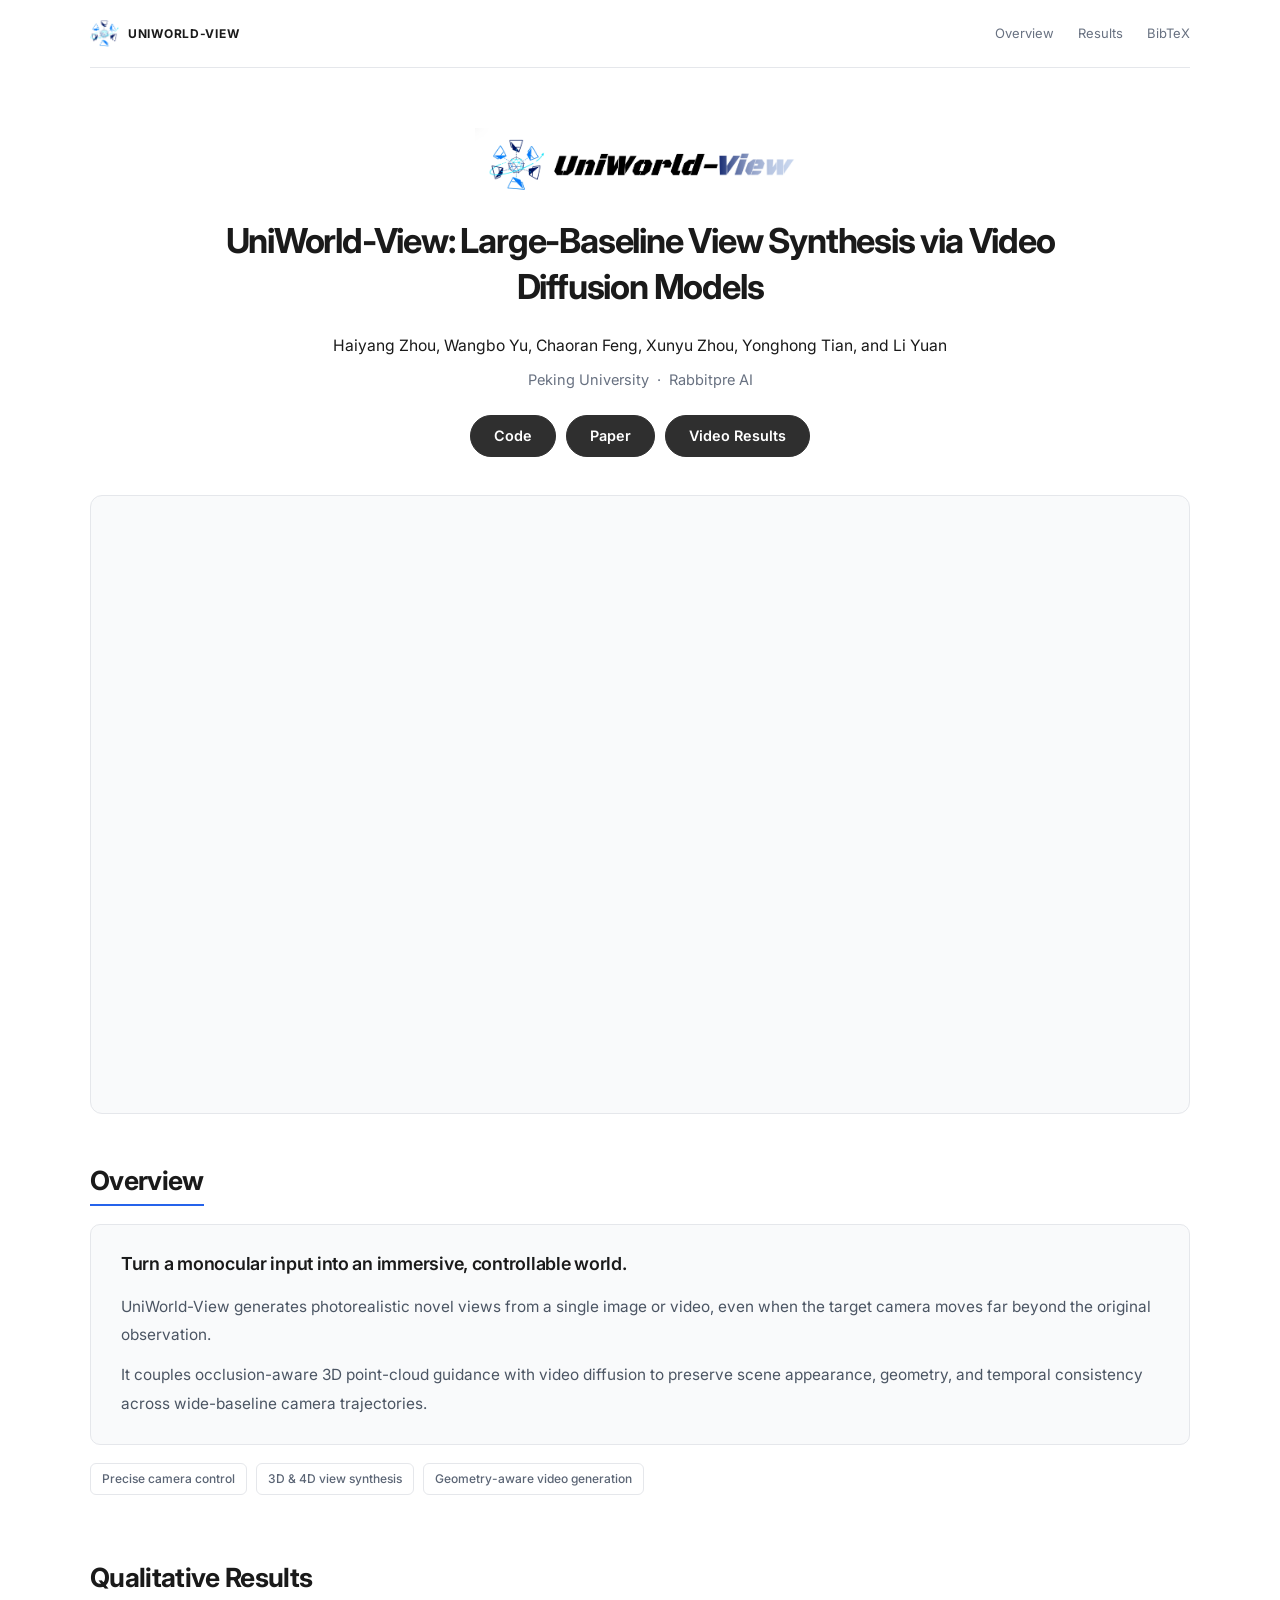
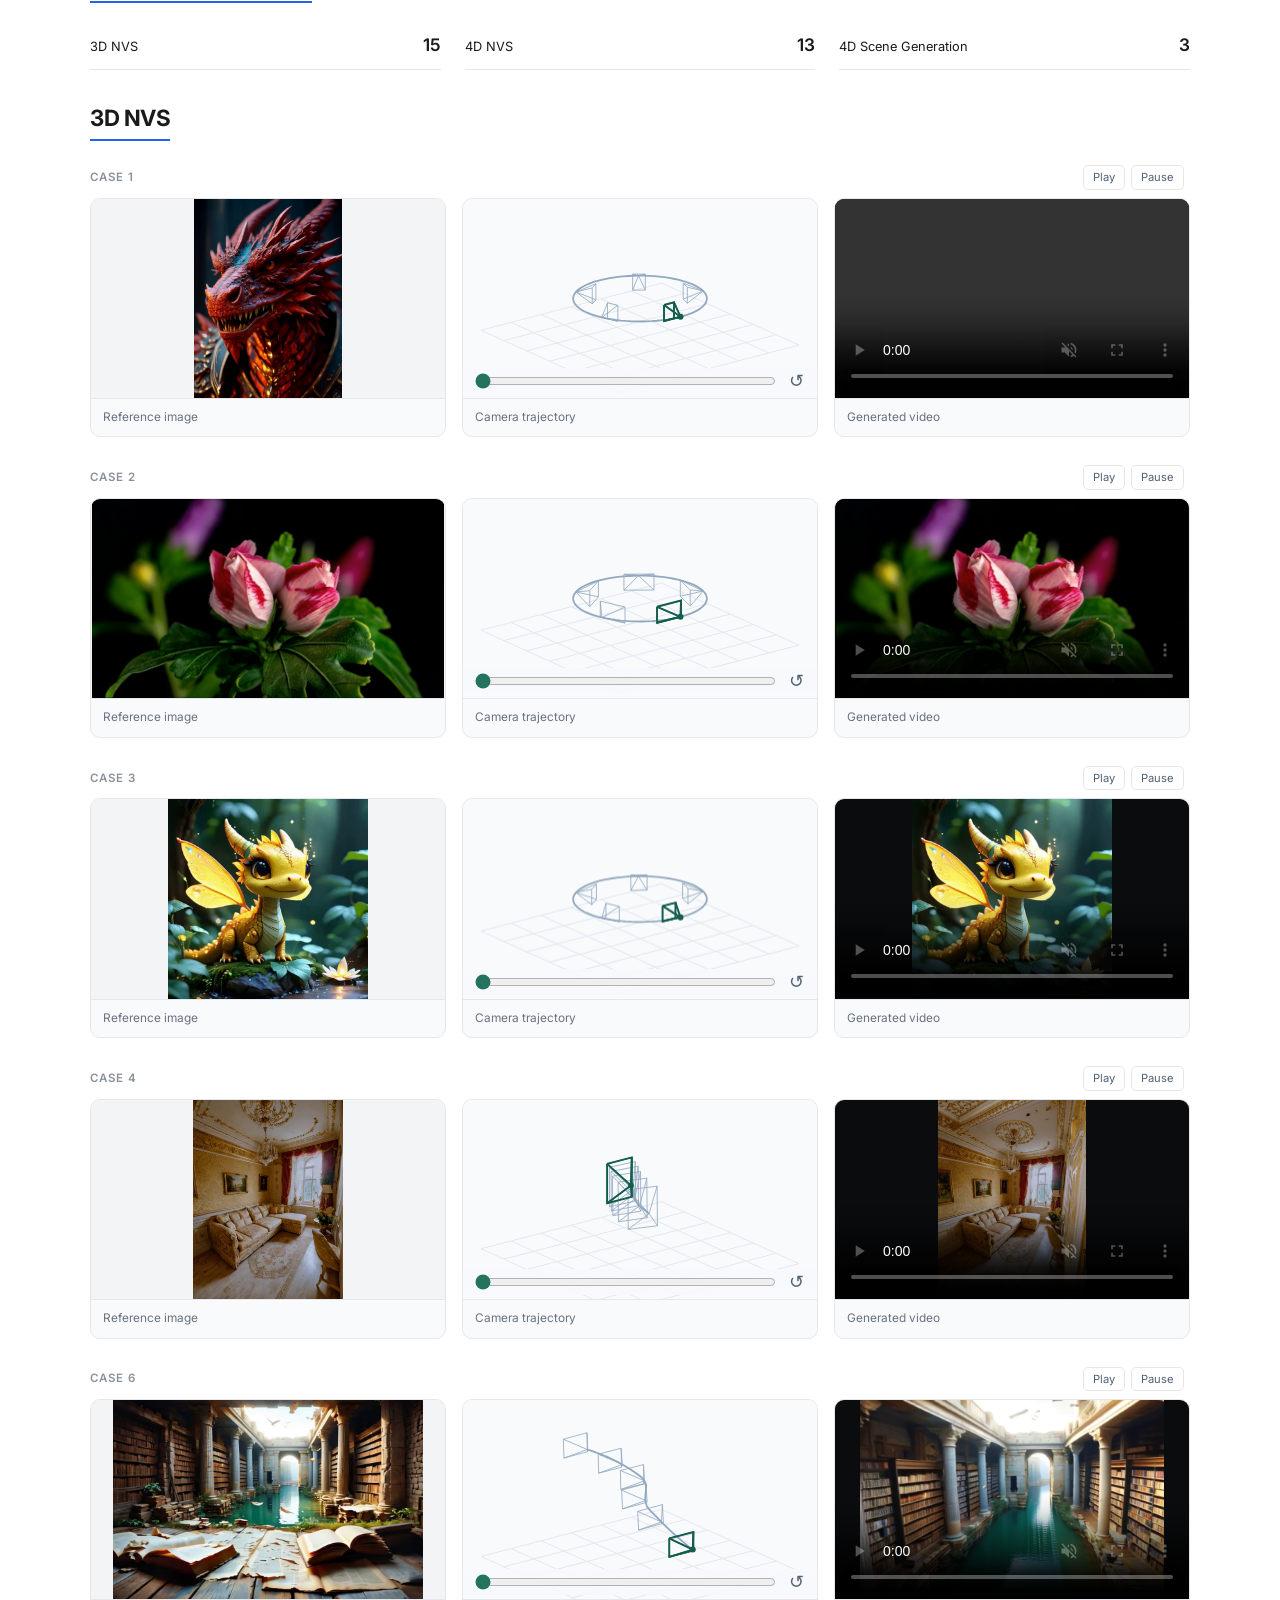
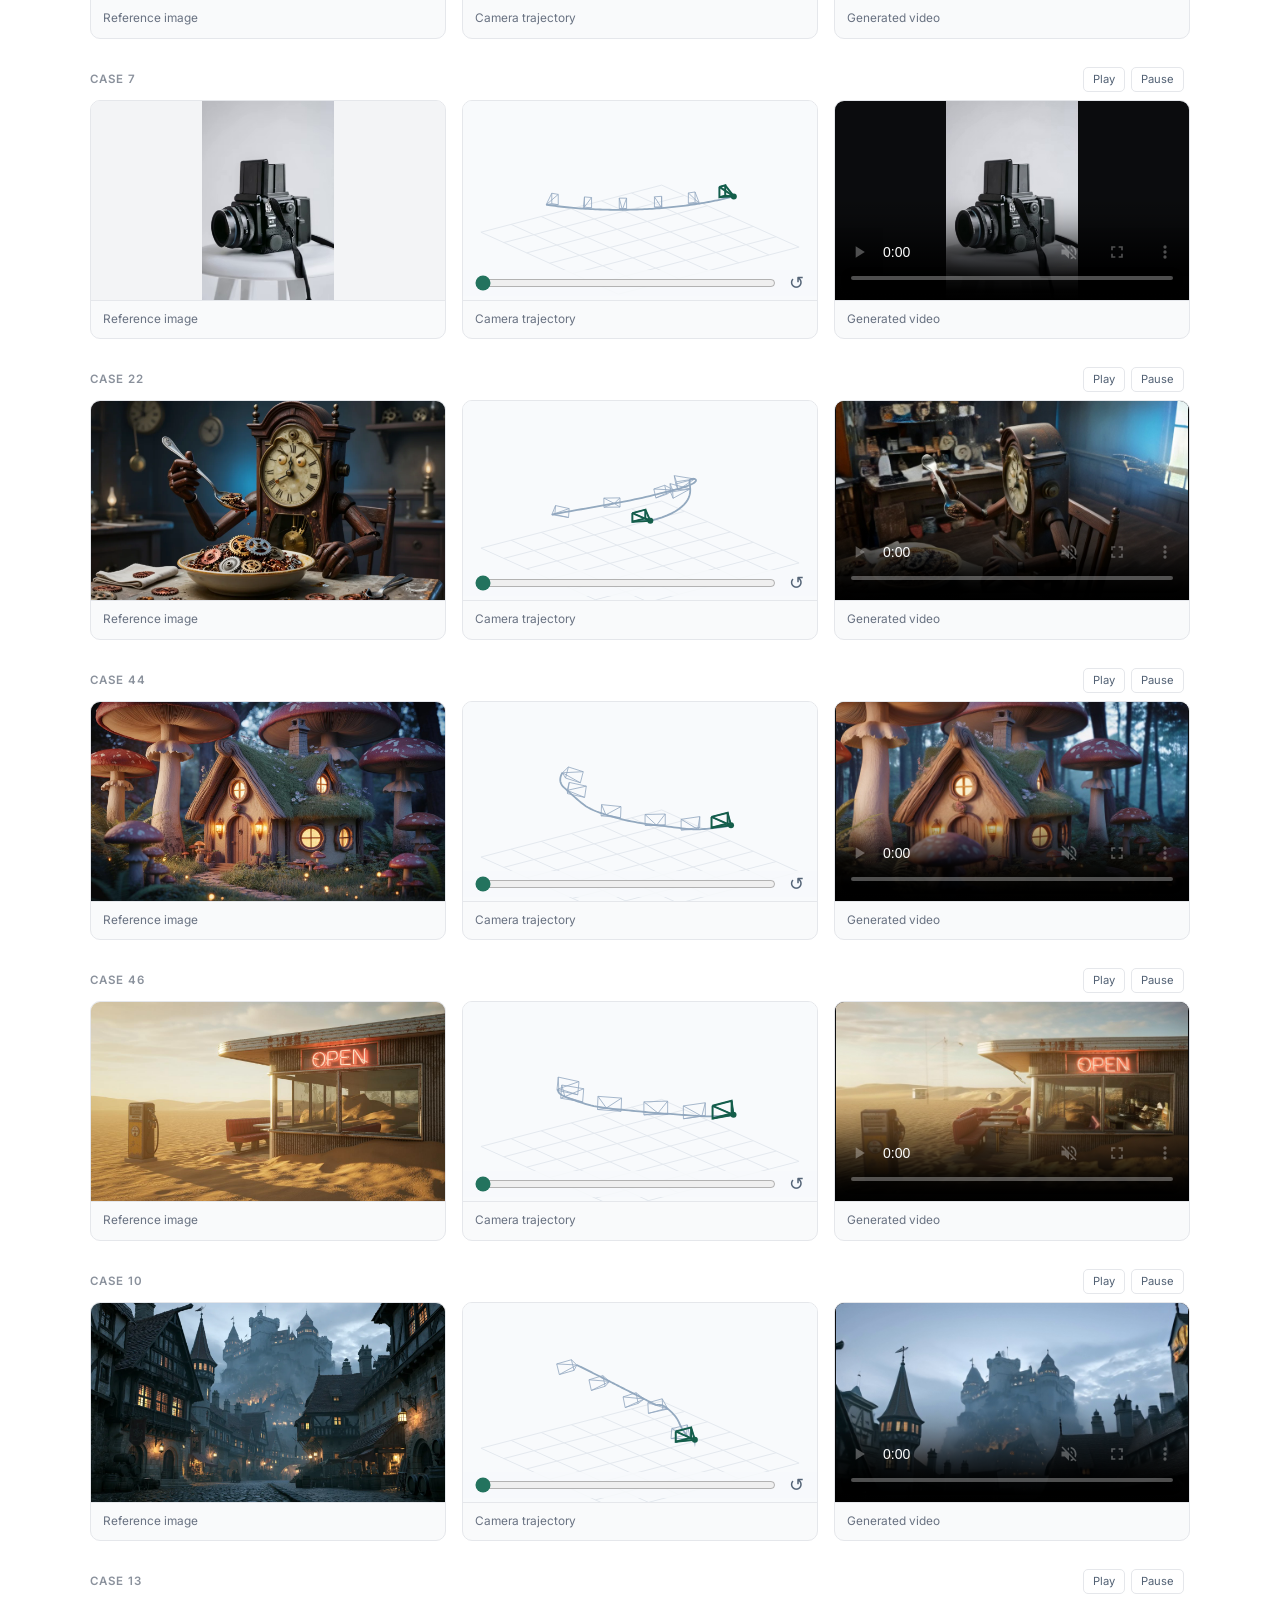
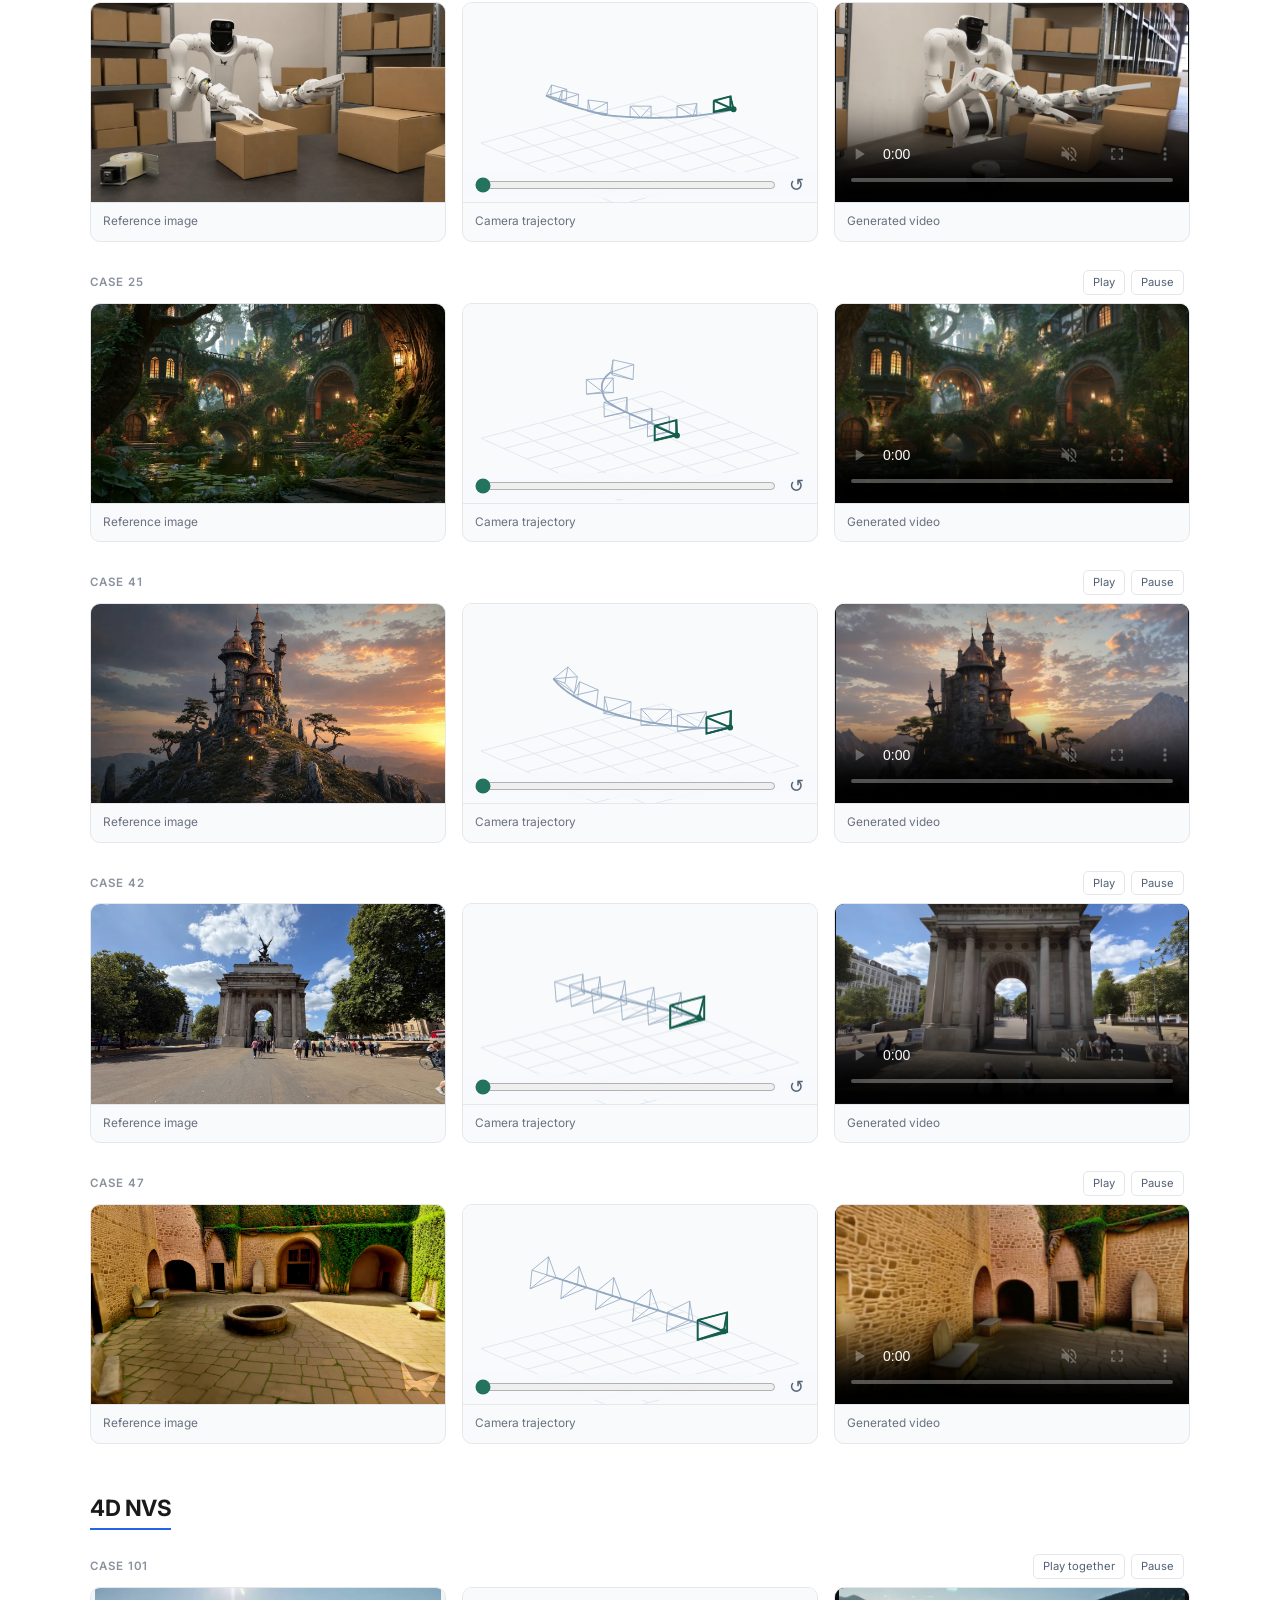
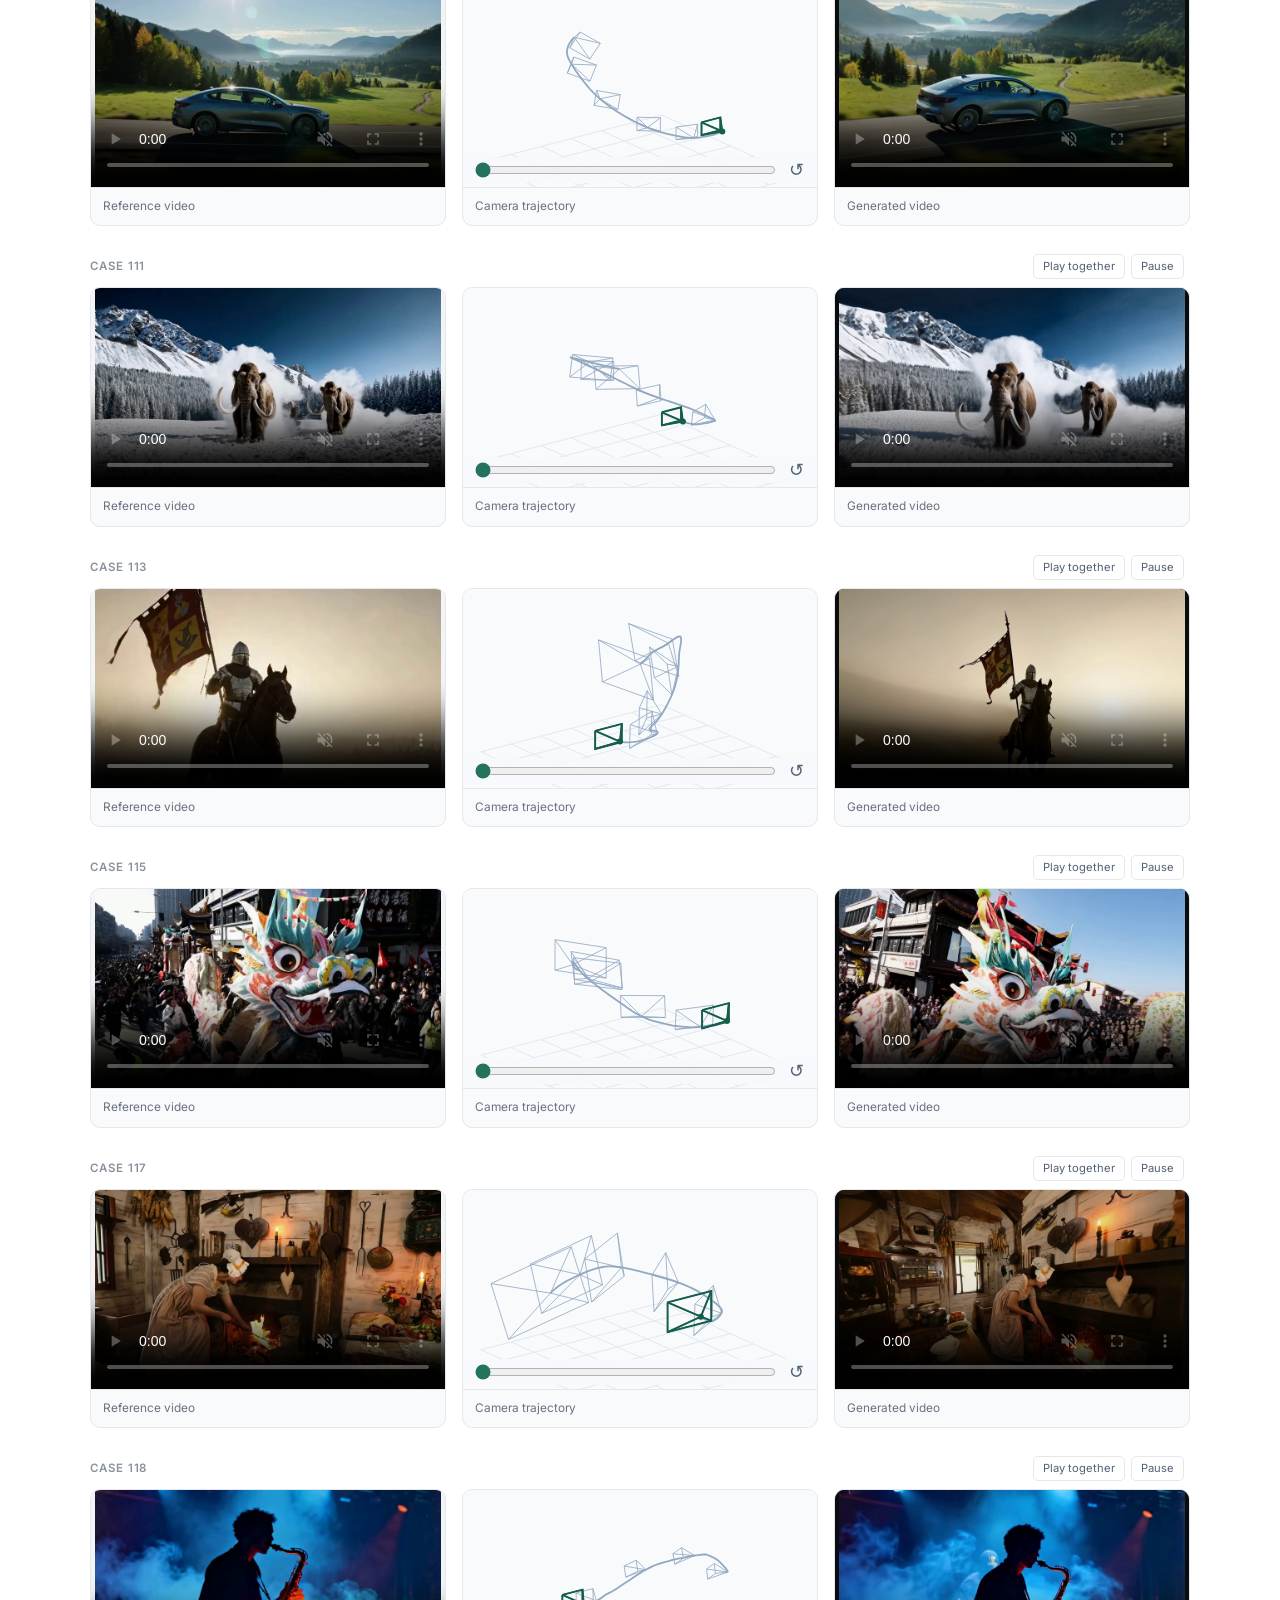
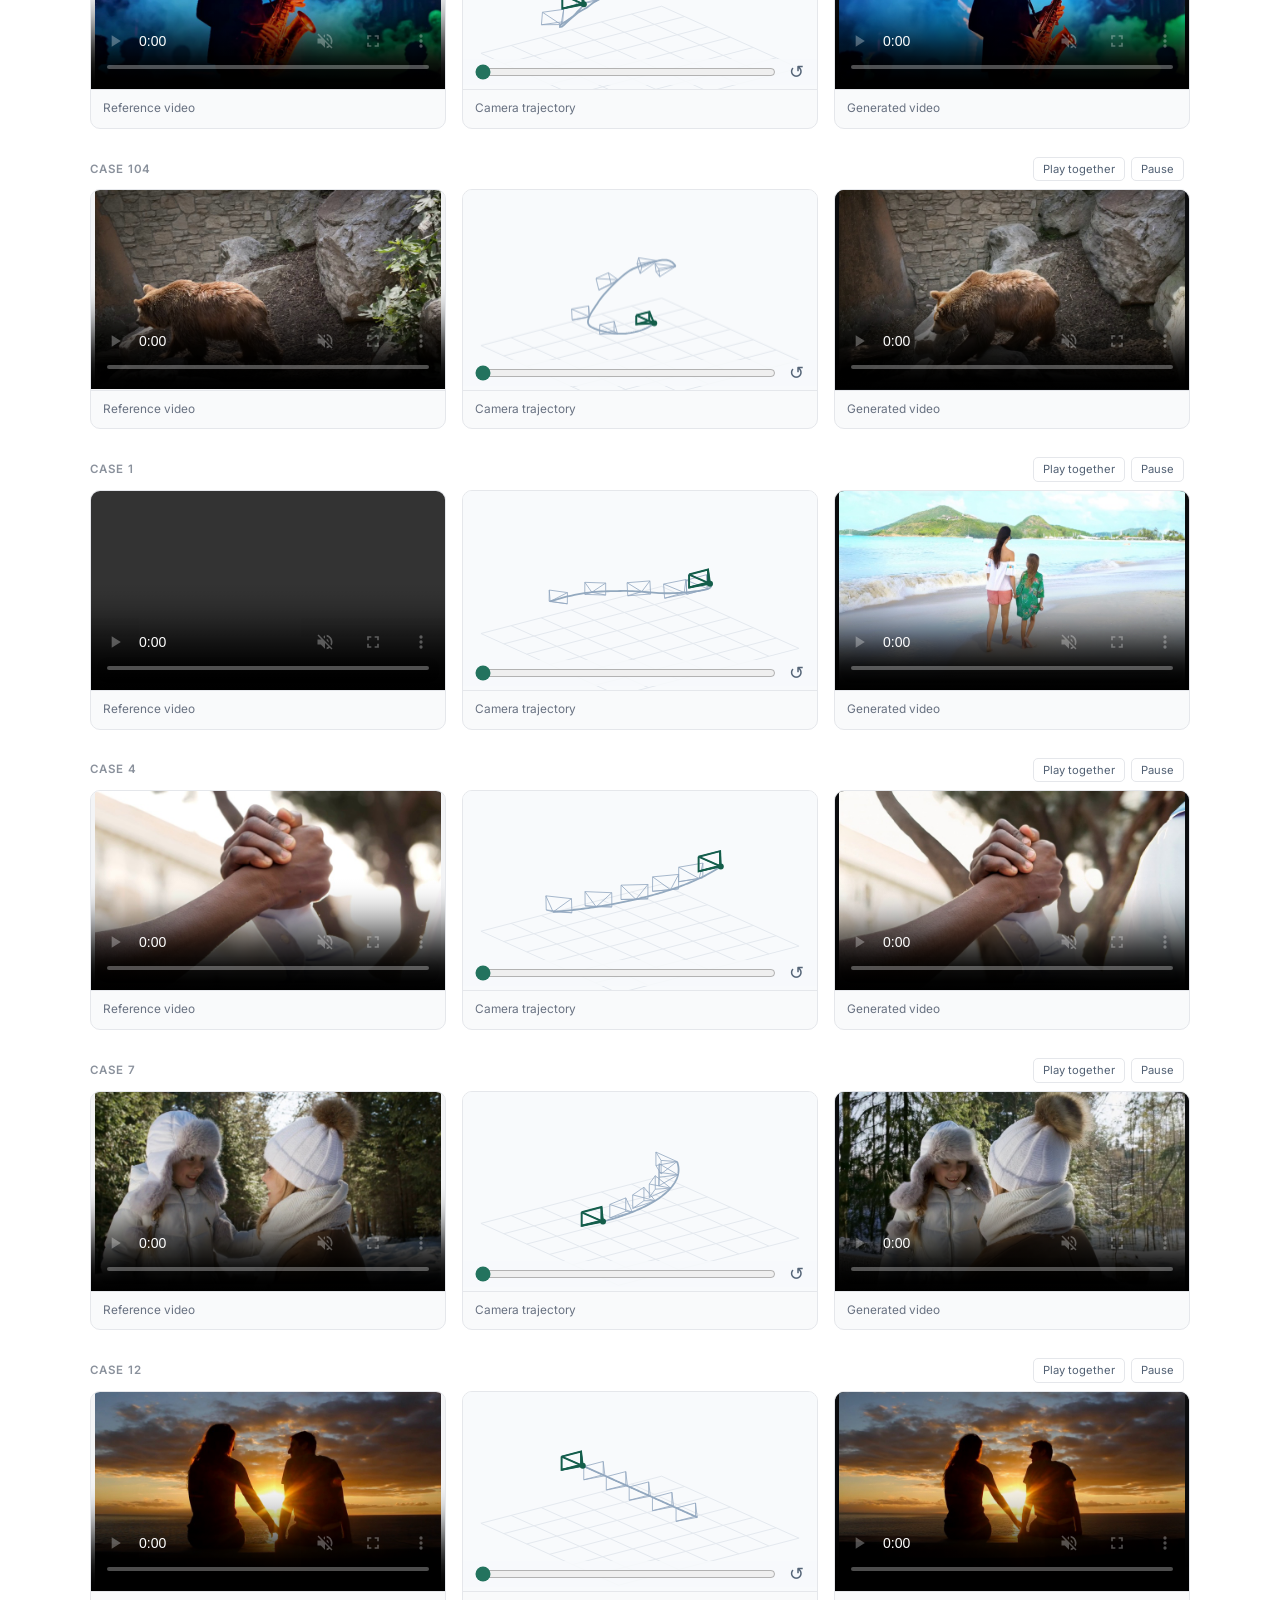
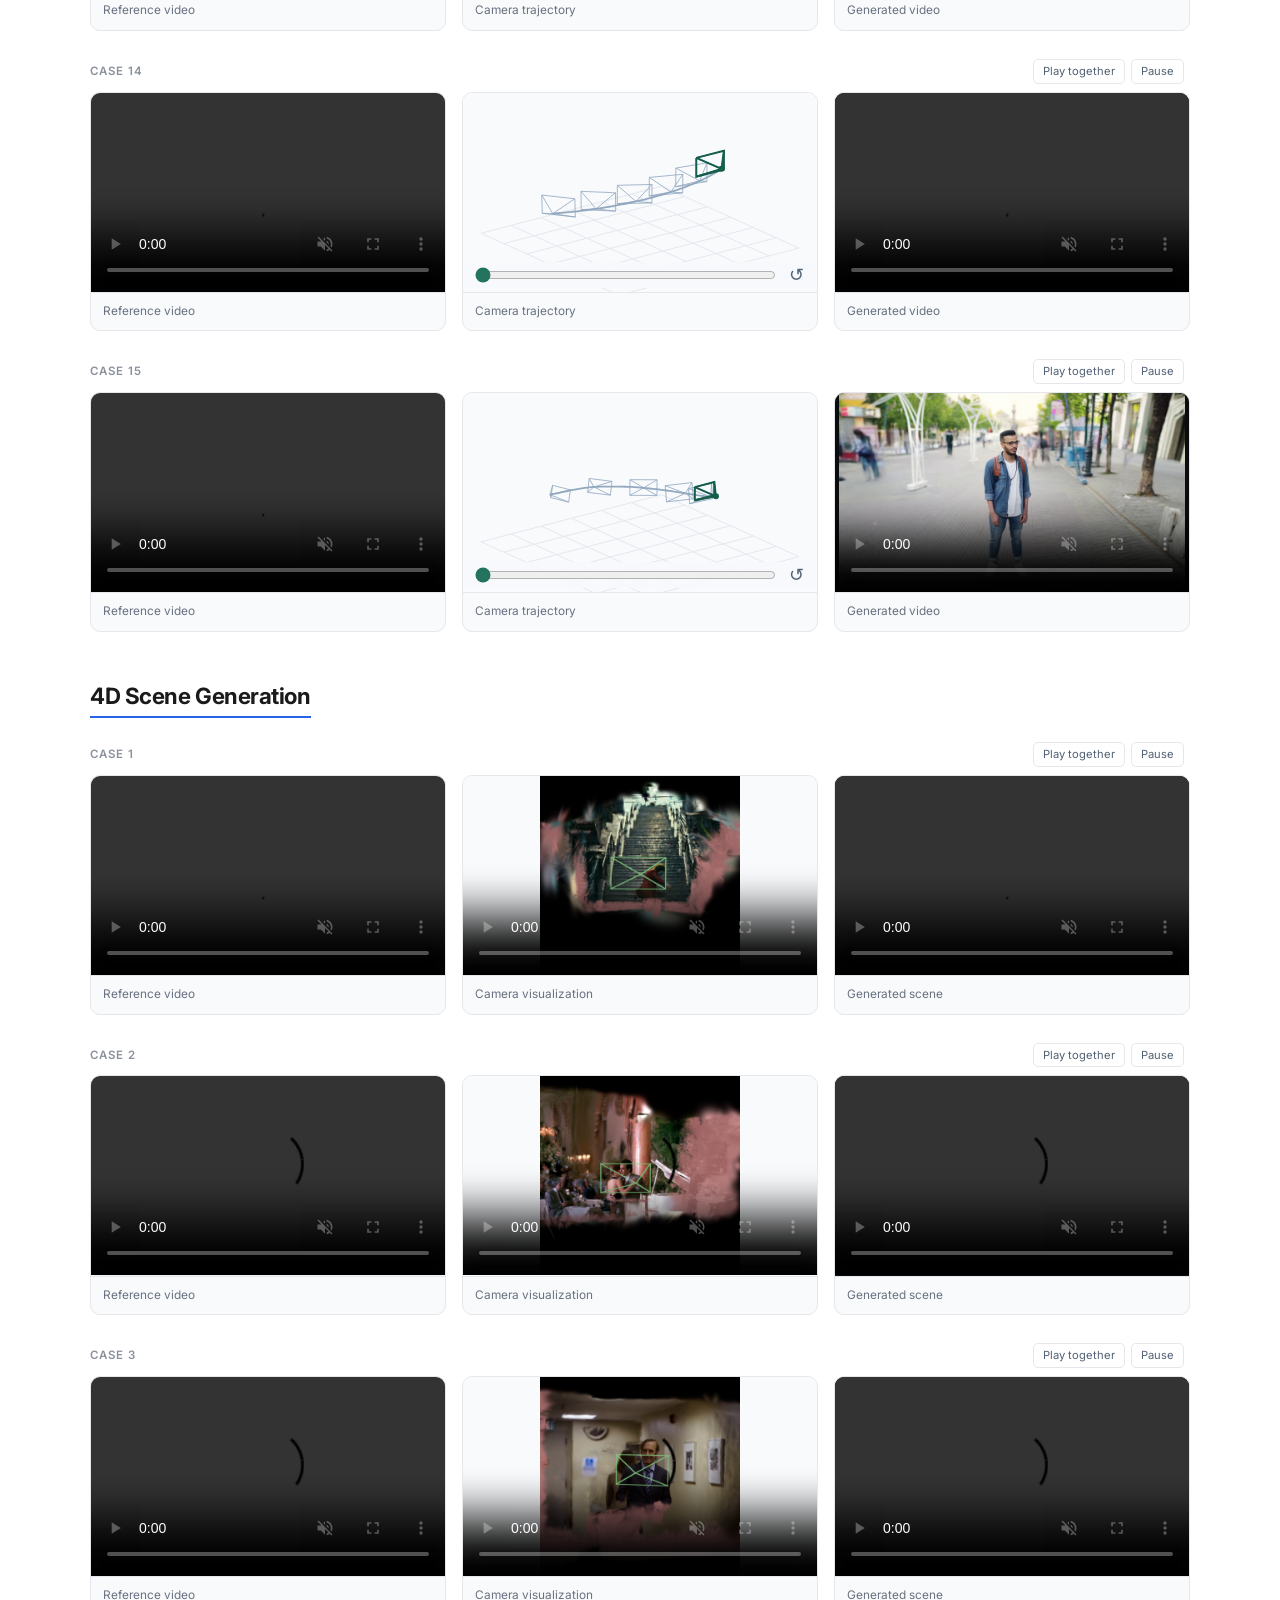
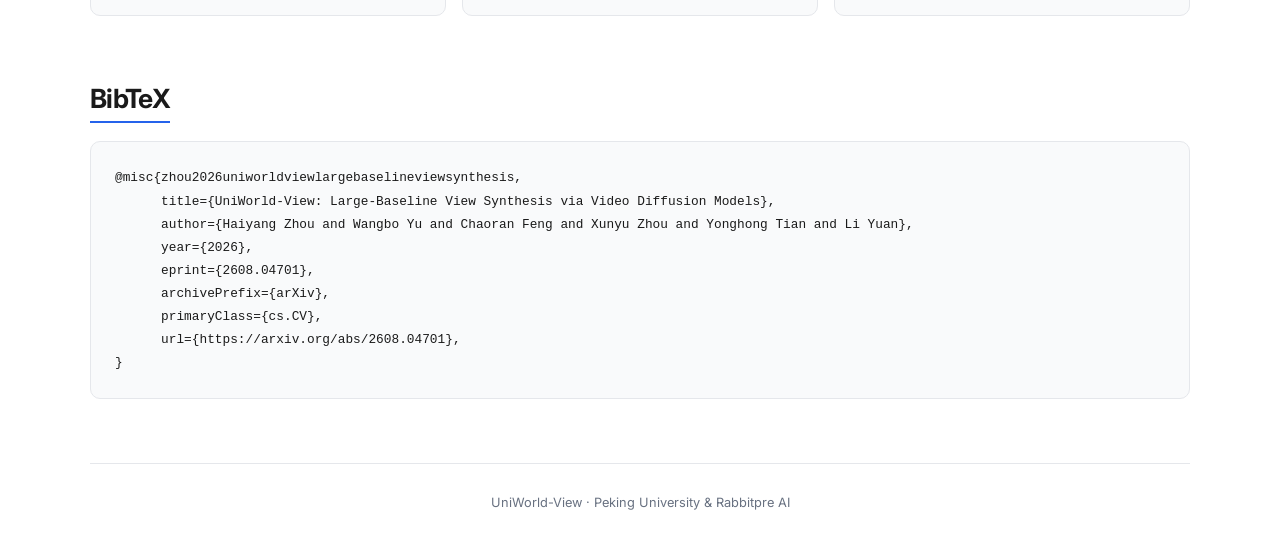
==== commit a5c47cb8: "Allow synchronized case playback and concurrent comparisons" ====
--- a/index.html
+++ b/index.html
@@ -1,7 +1,7 @@
 <!DOCTYPE html>
 
-<html lang="en"><head><meta charset="utf-8"/><meta content="width=device-width,initial-scale=1" name="viewport"/><meta content="UniWorld-View: Large-Baseline View Synthesis via Video Diffusion Models" name="description"/><title>UniWorld-View</title><link href="https://fonts.googleapis.com" rel="preconnect"/><link crossorigin="" href="https://fonts.gstatic.com" rel="preconnect"/><link href="https://fonts.googleapis.com/css2?family=Inter:wght@400;500;600;700;800&amp;display=swap" rel="stylesheet"/><link href="style.css?v=79c25e103b76" rel="stylesheet"/><script defer="" src="gallery/camera-viewer.js?v=75e46d3a1afd"></script></head><body><main><header><a class="brand" href="#top"><img alt="UniWorld-View logo" src="assets/images/logo.png"/>UNIWORLD-VIEW</a><nav><a href="#abstract">Overview</a><a href="#results">Results</a><a href="#citation">BibTeX</a></nav></header><section class="hero" id="top"><img alt="UniWorld-View" class="hero-title-logo" src="assets/images/logo-title.png"/><h1>UniWorld-View: Large-Baseline View Synthesis via Video Diffusion Models</h1><p class="authors">Haiyang Zhou, Wangbo Yu, Chaoran Feng, Xunyu Zhou, Yonghong Tian, and Li Yuan</p><p class="affiliation">Peking University  ·  Rabbitpre AI</p><div class="links"><a href="https://github.com/PKU-YuanGroup/UniWorld-View">Code</a><a href="https://arxiv.org/abs/2608.04701" rel="noreferrer" target="_blank">Paper</a><a href="#results">Video Results</a></div></section><section class="overview" id="abstract">
-<div class="overview-demo"><iframe allow="accelerometer; autoplay; clipboard-write; encrypted-media; gyroscope; picture-in-picture; web-share" allowfullscreen="" frameborder="0" referrerpolicy="strict-origin-when-cross-origin" src="https://www.youtube.com/embed/ngqF_-NxFy0?rel=0&amp;modestbranding=1&amp;autoplay=1&amp;mute=1&amp;loop=1&amp;playlist=ngqF_-NxFy0" title="UniWorld-View demo"></iframe></div><h2>Overview</h2><div class="overview-grid"><h3 class="overview-lead">Turn a monocular input into an immersive, controllable world.</h3><div><p>UniWorld-View generates photorealistic novel views from a single image or video, even when the target camera moves far beyond the original observation.</p><p>It couples occlusion-aware 3D point-cloud guidance with video diffusion to preserve scene appearance, geometry, and temporal consistency across wide-baseline camera trajectories.</p></div></div><div class="capabilities"><span>Precise camera control</span><span>3D &amp; 4D view synthesis</span><span>Geometry-aware video generation</span></div></section><section id="results"><h2>Qualitative Results</h2><nav aria-label="Browse results" class="results-index"><a href="#three-d-nvs">3D NVS<strong>15</strong></a><a href="#four-d-nvs">4D NVS<strong>13</strong></a><a href="#four-d-scene">4D Scene Generation<strong>3</strong></a></nav><div class="results-category" id="three-d-nvs"><h3>3D NVS</h3><div class="case-row" data-case="1" data-setting="3d-nvs" data-stages="1" id="case-1"><div class="case-label">Case 1</div><div class="case-pair case-triplet"><figure class="media-cell input-cell"><div class="media-frame"><img alt="3D NVS case 1 input" aria-label="Reference image — Case 1" loading="lazy" src="assets/cases/3d-nvs/case-1-input.png"/></div><figcaption>Reference image</figcaption></figure><figure class="media-cell camera-cell"><div class="media-frame camera-frame"><canvas aria-label="Reconstructed camera trajectory. Drag to rotate; double click to reset." data-camera="case-1" role="img" tabindex="0" title="Historical orbit preset replay, unit radius and default elevation. Original per-frame matrices, focal length and elevation were not archived; frusta are schematic, not recovered camera calibration."></canvas><div class="camera-controls"><input aria-label="Camera frame — Case 1" max="80" min="0" step="1" type="range" value="0"/><button aria-label="Reset camera view" title="Reset view" type="button">↺</button></div></div><figcaption>Camera trajectory</figcaption></figure><figure class="media-cell output-cell"><div class="media-frame"><video aria-label="Generated video — Case 1" controls="" loop="" muted="" playsinline="" preload="none"><source src="assets/cases/3d-nvs/case-1.mp4" type="video/mp4"/></video></div><figcaption>Generated video</figcaption></figure></div></div><div class="case-row" data-case="2" data-setting="3d-nvs" data-stages="1" id="case-2"><div class="case-label">Case 2</div><div class="case-pair case-triplet"><figure class="media-cell input-cell"><div class="media-frame"><img alt="Pink flower input image" aria-label="Reference image — Case 2" loading="lazy" src="assets/cases/3d-nvs/case-2-input.png"/></div><figcaption>Reference image</figcaption></figure><figure class="media-cell camera-cell"><div class="media-frame camera-frame"><canvas aria-label="Reconstructed camera trajectory. Drag to rotate; double click to reset." data-camera="case-2" role="img" tabindex="0" title="Historical orbit preset replay, unit radius and default elevation. Original per-frame matrices, focal length and elevation were not archived; frusta are schematic, not recovered camera calibration."></canvas><div class="camera-controls"><input aria-label="Camera frame — Case 2" max="80" min="0" step="1" type="range" value="0"/><button aria-label="Reset camera view" title="Reset view" type="button">↺</button></div></div><figcaption>Camera trajectory</figcaption></figure><figure class="media-cell output-cell"><div class="media-frame"><video aria-label="Generated video — Case 2" controls="" data-poster="assets/cases/3d-nvs/case-2-original-poster.jpg" loop="" muted="" playsinline="" preload="none"><source src="assets/cases/3d-nvs/case-2.mp4" type="video/mp4"/></video></div><figcaption>Generated video</figcaption></figure></div></div><div class="case-row" data-case="3" data-setting="3d-nvs" data-stages="1" id="case-3"><div class="case-label">Case 3</div><div class="case-pair case-triplet"><figure class="media-cell input-cell"><div class="media-frame"><img alt="Golden dragon input image" aria-label="Reference image — Case 3" loading="lazy" src="assets/cases/3d-nvs/case-3-input.png"/></div><figcaption>Reference image</figcaption></figure><figure class="media-cell camera-cell"><div class="media-frame camera-frame"><canvas aria-label="Reconstructed camera trajectory. Drag to rotate; double click to reset." data-camera="case-3" role="img" tabindex="0" title="Historical target-camera path reconstructed from preserved preset identity and geometric correspondences in archived render guidance; approximate intrinsics/controls, not original matrix archive or generated-video poses"></canvas><div class="camera-controls"><input aria-label="Camera frame — Case 3" max="80" min="0" step="1" type="range" value="0"/><button aria-label="Reset camera view" title="Reset view" type="button">↺</button></div></div><figcaption>Camera trajectory</figcaption></figure><figure class="media-cell output-cell"><div class="media-frame"><video aria-label="Generated video — Case 3" controls="" data-poster="assets/cases/3d-nvs/case-3-original-poster.jpg" loop="" muted="" playsinline="" preload="none"><source src="assets/cases/3d-nvs/case-3.mp4" type="video/mp4"/></video></div><figcaption>Generated video</figcaption></figure></div></div><div class="case-row" data-case="4" data-setting="3d-nvs" data-stages="1" id="case-4"><div class="case-label">Case 4</div><div class="case-pair case-triplet"><figure class="media-cell input-cell"><div class="media-frame"><img alt="Ornate room input image" aria-label="Reference image — Case 4" loading="lazy" src="assets/cases/3d-nvs/case-4-input.webp?v=wide-v2-4029d40697"/></div><figcaption>Reference image</figcaption></figure><figure class="media-cell camera-cell"><div class="media-frame camera-frame"><canvas aria-label="Camera trajectory. Drag to rotate; double click to reset." data-camera="case-4" role="img" tabindex="0" title="Requested/renderer camera controls, not recovered output poses. Drag to rotate."></canvas><div class="camera-controls"><input aria-label="Camera frame — Case 4" max="80" min="0" step="1" type="range" value="0"/><button aria-label="Reset camera view" title="Reset view" type="button">↺</button></div></div><figcaption>Camera trajectory</figcaption></figure><figure class="media-cell output-cell"><div class="media-frame"><video aria-label="Generated video — Case 4" controls="" data-poster="assets/cases/3d-nvs/case-4-poster.jpg?v=continuity-b4cb781d7943" loop="" muted="" playsinline="" preload="none"><source src="assets/cases/3d-nvs/case-4.mp4?v=continuity-b4cb781d7943" type="video/mp4"/></video></div><figcaption>Generated video</figcaption></figure></div></div><div class="case-row" data-case="6" data-setting="3d-nvs" data-stages="1" id="case-6"><div class="case-label">Case 6</div><div class="case-pair case-triplet"><figure class="media-cell input-cell"><div class="media-frame"><img alt="Flooded library input image" aria-label="Reference image — Case 6" loading="lazy" src="assets/cases/3d-nvs/case-6-input.webp?v=wide-v2-e3fe68b88e"/></div><figcaption>Reference image</figcaption></figure><figure class="media-cell camera-cell"><div class="media-frame camera-frame"><canvas aria-label="Camera trajectory. Drag to rotate; double click to reset." data-camera="case-6" role="img" tabindex="0" title="Requested/renderer camera controls, not recovered output poses. Drag to rotate."></canvas><div class="camera-controls"><input aria-label="Camera frame — Case 6" max="80" min="0" step="1" type="range" value="0"/><button aria-label="Reset camera view" title="Reset view" type="button">↺</button></div></div><figcaption>Camera trajectory</figcaption></figure><figure class="media-cell output-cell"><div class="media-frame"><video aria-label="Generated video — Case 6" controls="" data-poster="assets/cases/3d-nvs/case-6-poster.jpg?v=wide-v2-e3fe68b88e" loop="" muted="" playsinline="" preload="none"><source src="assets/cases/3d-nvs/case-6.mp4?v=wide-v2-e3fe68b88e" type="video/mp4"/></video></div><figcaption>Generated video</figcaption></figure></div></div><div class="case-row" data-case="7" data-setting="3d-nvs" data-stages="1" id="case-7"><div class="case-label">Case 7</div><div class="case-pair case-triplet"><figure class="media-cell input-cell"><div class="media-frame"><img alt="Vintage camera input image" aria-label="Reference image — Case 7" loading="lazy" src="assets/cases/3d-nvs/case-7-input.png"/></div><figcaption>Reference image</figcaption></figure><figure class="media-cell camera-cell"><div class="media-frame camera-frame"><canvas aria-label="Reconstructed camera trajectory. Drag to rotate; double click to reset." data-camera="case-7" role="img" tabindex="0" title="Documented historical free5 preset replay, checked against original logged X offsets and archived render correspondences. Approximate intrinsics; not uniquely recovered or archived matrices."></canvas><div class="camera-controls"><input aria-label="Camera frame — Case 7" max="80" min="0" step="1" type="range" value="0"/><button aria-label="Reset camera view" title="Reset view" type="button">↺</button></div></div><figcaption>Camera trajectory</figcaption></figure><figure class="media-cell output-cell"><div class="media-frame"><video aria-label="Generated video — Case 7" controls="" data-poster="assets/cases/3d-nvs/case-7-original-poster.jpg" loop="" muted="" playsinline="" preload="none"><source src="assets/cases/3d-nvs/case-7.mp4" type="video/mp4"/></video></div><figcaption>Generated video</figcaption></figure></div></div><div class="case-row" data-case="22" data-setting="3d-nvs" data-stages="1" id="case-22"><div class="case-label">Case 22</div><div class="case-pair case-triplet"><figure class="media-cell input-cell"><div class="media-frame"><img alt="Clockwork table input image" aria-label="Reference image — Case 22" loading="lazy" src="assets/cases/3d-nvs/case-22-input.webp?v=wide-v2-2c1818da2e"/></div><figcaption>Reference image</figcaption></figure><figure class="media-cell camera-cell"><div class="media-frame camera-frame"><canvas aria-label="Camera trajectory. Drag to rotate; double click to reset." data-camera="case-22" role="img" tabindex="0" title="Requested/renderer camera controls, not recovered output poses. Drag to rotate."></canvas><div class="camera-controls"><input aria-label="Camera frame — Case 22" max="80" min="0" step="1" type="range" value="0"/><button aria-label="Reset camera view" title="Reset view" type="button">↺</button></div></div><figcaption>Camera trajectory</figcaption></figure><figure class="media-cell output-cell"><div class="media-frame"><video aria-label="Generated video — Case 22" controls="" data-poster="assets/cases/3d-nvs/case-22-poster.jpg?v=wide-v2-2c1818da2e" loop="" muted="" playsinline="" preload="none"><source src="assets/cases/3d-nvs/case-22.mp4?v=wide-v2-2c1818da2e" type="video/mp4"/></video></div><figcaption>Generated video</figcaption></figure></div></div><div class="case-row" data-case="44" data-inference="normal" data-lora="false" data-setting="3d-nvs" data-stages="1" data-steps="30" id="case-44"><div class="case-label">Case 44</div><div class="case-pair case-triplet"><figure class="media-cell input-cell"><div class="media-frame"><img alt="Mushroom forest input image" aria-label="Reference image — Case 44" loading="lazy" src="assets/cases/3d-nvs/case-44-input.png"/></div><figcaption>Reference image</figcaption></figure><figure class="media-cell camera-cell"><div class="media-frame camera-frame"><canvas aria-label="Camera trajectory. Drag to rotate; double click to reset." data-camera="case-44" role="img" tabindex="0" title="Requested/renderer camera controls, not recovered output poses. Drag to rotate."></canvas><div class="camera-controls"><input aria-label="Camera frame — Case 44" max="80" min="0" step="1" type="range" value="0"/><button aria-label="Reset camera view" title="Reset view" type="button">↺</button></div></div><figcaption>Camera trajectory</figcaption></figure><figure class="media-cell output-cell"><div class="media-frame"><video aria-label="Generated video — Case 44" controls="" data-poster="full-quality/3d-case-44-poster.jpg?v=603568dbf96a" loop="" muted="" playsinline="" preload="none"><source src="full-quality/3d-case-44.mp4?v=d70441d0cf56" type="video/mp4"/></video></div><figcaption>Generated video</figcaption></figure></div></div><div class="case-row" data-case="46" data-inference="normal" data-lora="false" data-setting="3d-nvs" data-stages="1" data-steps="30" id="case-46"><div class="case-label">Case 46</div><div class="case-pair case-triplet"><figure class="media-cell input-cell"><div class="media-frame"><img alt="Desert diner input image" aria-label="Reference image — Case 46" loading="lazy" src="assets/cases/3d-nvs/case-46-input.png"/></div><figcaption>Reference image</figcaption></figure><figure class="media-cell camera-cell"><div class="media-frame camera-frame"><canvas aria-label="Camera trajectory. Drag to rotate; double click to reset." data-camera="case-46" role="img" tabindex="0" title="Requested/renderer camera controls, not recovered output poses. Drag to rotate."></canvas><div class="camera-controls"><input aria-label="Camera frame — Case 46" max="80" min="0" step="1" type="range" value="0"/><button aria-label="Reset camera view" title="Reset view" type="button">↺</button></div></div><figcaption>Camera trajectory</figcaption></figure><figure class="media-cell output-cell"><div class="media-frame"><video aria-label="Generated video — Case 46" controls="" data-poster="full-quality/3d-case-46-poster.jpg?v=8d7c673d845d" loop="" muted="" playsinline="" preload="none"><source src="full-quality/3d-case-46.mp4?v=f30301f6beb3" type="video/mp4"/></video></div><figcaption>Generated video</figcaption></figure></div></div><div class="case-row" data-case="10" data-inference="normal" data-lora="false" data-setting="3d-nvs" data-stages="2" data-steps="30" id="case-10"><div class="case-label">Case 10</div><div class="case-pair case-triplet"><figure class="media-cell input-cell"><div class="media-frame"><img alt="Single-image medieval street input" aria-label="Reference image — Case 10" loading="lazy" src="assets/cases/3d-nvs/case-10-input.webp"/></div><figcaption>Reference image</figcaption></figure><figure class="media-cell camera-cell"><div class="media-frame camera-frame"><canvas aria-label="Camera trajectory. Drag to rotate; double click to reset." data-camera="case-10" role="img" tabindex="0" title="Requested/renderer camera controls, not recovered output poses. Drag to rotate."></canvas><div class="camera-controls"><input aria-label="Camera frame — Case 10" max="160" min="0" step="1" type="range" value="0"/><button aria-label="Reset camera view" title="Reset view" type="button">↺</button></div></div><figcaption>Camera trajectory</figcaption></figure><figure class="media-cell output-cell"><div class="media-frame"><video aria-label="Generated video — Case 10" controls="" data-poster="full-quality/3d-case-10-poster.jpg?v=ee884fbd316c" loop="" muted="" playsinline="" preload="none"><source src="full-quality/3d-case-10.mp4?v=b6e18ed8f77e" type="video/mp4"/></video></div><figcaption>Generated video</figcaption></figure></div></div><div class="case-row" data-case="13" data-inference="normal" data-lora="false" data-setting="3d-nvs" data-stages="2" data-steps="30" id="case-13"><div class="case-label">Case 13</div><div class="case-pair case-triplet"><figure class="media-cell input-cell"><div class="media-frame"><img alt="Warehouse robot input image" aria-label="Reference image — Case 13" loading="lazy" src="assets/cases/3d-nvs/case-13-input.webp?v=refine-v3-6edc62e027"/></div><figcaption>Reference image</figcaption></figure><figure class="media-cell camera-cell"><div class="media-frame camera-frame"><canvas aria-label="Camera trajectory. Drag to rotate; double click to reset." data-camera="case-13" role="img" tabindex="0" title="Requested/renderer camera controls, not recovered output poses. Drag to rotate."></canvas><div class="camera-controls"><input aria-label="Camera frame — Case 13" max="160" min="0" step="1" type="range" value="0"/><button aria-label="Reset camera view" title="Reset view" type="button">↺</button></div></div><figcaption>Camera trajectory</figcaption></figure><figure class="media-cell output-cell"><div class="media-frame"><video aria-label="Generated video — Case 13" controls="" data-poster="full-quality/3d-case-13-poster.jpg?v=f354bf6bd92b" loop="" muted="" playsinline="" preload="none"><source src="full-quality/3d-case-13.mp4?v=d9fd2b716de3" type="video/mp4"/></video></div><figcaption>Generated video</figcaption></figure></div></div><div class="case-row" data-case="25" data-inference="normal" data-lora="false" data-setting="3d-nvs" data-stages="2" data-steps="30" id="case-25"><div class="case-label">Case 25</div><div class="case-pair case-triplet"><figure class="media-cell input-cell"><div class="media-frame"><img alt="Courtyard passage input image" aria-label="Reference image — Case 25" loading="lazy" src="assets/cases/3d-nvs/case-25-input.webp?v=refine-v3-456bffc496"/></div><figcaption>Reference image</figcaption></figure><figure class="media-cell camera-cell"><div class="media-frame camera-frame"><canvas aria-label="Camera trajectory. Drag to rotate; double click to reset." data-camera="case-25" role="img" tabindex="0" title="Requested/renderer camera controls, not recovered output poses. Drag to rotate."></canvas><div class="camera-controls"><input aria-label="Camera frame — Case 25" max="160" min="0" step="1" type="range" value="0"/><button aria-label="Reset camera view" title="Reset view" type="button">↺</button></div></div><figcaption>Camera trajectory</figcaption></figure><figure class="media-cell output-cell"><div class="media-frame"><video aria-label="Generated video — Case 25" controls="" data-poster="full-quality/3d-case-25-poster.jpg?v=d10801f9393d" loop="" muted="" playsinline="" preload="none"><source src="full-quality/3d-case-25.mp4?v=e805cb170c0b" type="video/mp4"/></video></div><figcaption>Generated video</figcaption></figure></div></div><div class="case-row" data-case="41" data-inference="normal" data-lora="false" data-setting="3d-nvs" data-stages="2" data-steps="30" id="case-41"><div class="case-label">Case 41</div><div class="case-pair case-triplet"><figure class="media-cell input-cell"><div class="media-frame"><img alt="Wizard tower at dusk input image" aria-label="Reference image — Case 41" loading="lazy" src="fast-previews/wizard_tower_2stage-input.webp"/></div><figcaption>Reference image</figcaption></figure><figure class="media-cell camera-cell"><div class="media-frame camera-frame"><canvas aria-label="Camera trajectory. Drag to rotate; double click to reset." data-camera="case-41" role="img" tabindex="0" title="Requested/renderer camera controls, not recovered output poses. Drag to rotate."></canvas><div class="camera-controls"><input aria-label="Camera frame — Case 41" max="160" min="0" step="1" type="range" value="0"/><button aria-label="Reset camera view" title="Reset view" type="button">↺</button></div></div><figcaption>Camera trajectory</figcaption></figure><figure class="media-cell output-cell"><div class="media-frame"><video aria-label="Generated video — Case 41" controls="" data-poster="full-quality/3d-case-41-poster.jpg?v=64e497d65fad" loop="" muted="" playsinline="" preload="none"><source src="full-quality/3d-case-41.mp4?v=eeb63ee25563" type="video/mp4"/></video></div><figcaption>Generated video</figcaption></figure></div></div><div class="case-row" data-case="42" data-inference="normal" data-lora="false" data-setting="3d-nvs" data-stages="2" data-steps="30" data-trajectory-revision="arch-tail-moderated-20261121" id="case-42"><div class="case-label">Case 42</div><div class="case-pair case-triplet"><figure class="media-cell input-cell"><div class="media-frame"><img alt="Stone arch plaza input image" aria-label="Reference image — Case 42" loading="lazy" src="fast-previews/arc_2stage-input.webp"/></div><figcaption>Reference image</figcaption></figure><figure class="media-cell camera-cell"><div class="media-frame camera-frame"><canvas aria-label="Camera trajectory. Drag to rotate; double click to reset." data-camera="case-42" role="img" tabindex="0" title="Requested/renderer camera controls, not recovered output poses. Drag to rotate."></canvas><div class="camera-controls"><input aria-label="Camera frame — Case 42" max="160" min="0" step="1" type="range" value="0"/><button aria-label="Reset camera view" title="Reset view" type="button">↺</button></div></div><figcaption>Camera trajectory</figcaption></figure><figure class="media-cell output-cell"><div class="media-frame"><video aria-label="Generated video — Case 42" controls="" data-poster="full-quality/3d-case-42-poster.jpg?v=0ef3b4e255e7" loop="" muted="" playsinline="" preload="none"><source src="full-quality/3d-case-42.mp4?v=2c10ab302106" type="video/mp4"/></video></div><figcaption>Generated video</figcaption></figure></div></div><div class="case-row" data-case="47" data-inference="normal" data-lora="false" data-setting="3d-nvs" data-stages="2" data-steps="30" id="case-47"><div class="case-label">Case 47</div><div class="case-pair case-triplet"><figure class="media-cell input-cell"><div class="media-frame"><img alt="Castle courtyard input image" aria-label="Reference image — Case 47" loading="lazy" src="assets/cases/3d-nvs/case-47-input.png"/></div><figcaption>Reference image</figcaption></figure><figure class="media-cell camera-cell"><div class="media-frame camera-frame"><canvas aria-label="Camera trajectory. Drag to rotate; double click to reset." data-camera="case-47" role="img" tabindex="0" title="Requested/renderer camera controls, not recovered output poses. Drag to rotate."></canvas><div class="camera-controls"><input aria-label="Camera frame — Case 47" max="160" min="0" step="1" type="range" value="0"/><button aria-label="Reset camera view" title="Reset view" type="button">↺</button></div></div><figcaption>Camera trajectory</figcaption></figure><figure class="media-cell output-cell"><div class="media-frame"><video aria-label="Generated video — Case 47" controls="" data-poster="full-quality/3d-case-47-poster.jpg?v=dafe771680a9" loop="" muted="" playsinline="" preload="none"><source src="full-quality/3d-case-47.mp4?v=8ac58d6f5e35" type="video/mp4"/></video></div><figcaption>Generated video</figcaption></figure></div></div></div><div class="results-category" id="four-d-nvs"><h3>4D NVS</h3><div class="case-row" data-case="101" data-inference="normal" data-lora="false" data-setting="4d-nvs" data-stages="1" data-steps="30" id="four-d-case-101"><div class="case-label">Case 101</div><div class="case-pair case-triplet"><figure class="media-cell input-cell"><div class="media-frame"><video aria-label="Reference video — Case 101" controls="" data-poster="4d-reference-studies/case-101-source.jpg" loop="" muted="" playsinline="" preload="none"><source src="4d-reference-studies/case-101-source.mp4" type="video/mp4"/></video></div><figcaption>Reference video</figcaption></figure><figure class="media-cell camera-cell"><div class="media-frame camera-frame"><canvas aria-label="Camera trajectory. Drag to rotate; double click to reset." data-camera="four-d-case-101" role="img" tabindex="0" title="Requested/renderer camera controls, not recovered output poses. Drag to rotate."></canvas><div class="camera-controls"><input aria-label="Camera frame — Case 101" max="80" min="0" step="1" type="range" value="0"/><button aria-label="Reset camera view" title="Reset view" type="button">↺</button></div></div><figcaption>Camera trajectory</figcaption></figure><figure class="media-cell output-cell"><div class="media-frame"><video aria-label="Generated video — Case 101" controls="" data-poster="full-quality/4d-case-101-poster.jpg?v=e03fb8f5cf2a" loop="" muted="" playsinline="" preload="none"><source src="full-quality/4d-case-101.mp4?v=9973cc155b98" type="video/mp4"/></video></div><figcaption>Generated video</figcaption></figure></div></div><div class="case-row" data-case="111" data-inference="normal" data-lora="false" data-setting="4d-nvs" data-stages="1" data-steps="30" id="four-d-case-111"><div class="case-label">Case 111</div><div class="case-pair case-triplet"><figure class="media-cell input-cell"><div class="media-frame"><video aria-label="Reference video — Case 111" controls="" data-poster="4d-fancy-studies/case-111-source.jpg" loop="" muted="" playsinline="" preload="none"><source src="4d-fancy-studies/case-111-source.mp4" type="video/mp4"/></video></div><figcaption>Reference video</figcaption></figure><figure class="media-cell camera-cell"><div class="media-frame camera-frame"><canvas aria-label="Camera trajectory. Drag to rotate; double click to reset." data-camera="four-d-case-111" role="img" tabindex="0" title="Requested/renderer camera controls, not recovered output poses. Drag to rotate."></canvas><div class="camera-controls"><input aria-label="Camera frame — Case 111" max="80" min="0" step="1" type="range" value="0"/><button aria-label="Reset camera view" title="Reset view" type="button">↺</button></div></div><figcaption>Camera trajectory</figcaption></figure><figure class="media-cell output-cell"><div class="media-frame"><video aria-label="Generated video — Case 111" controls="" data-poster="full-quality/4d-case-111-poster.jpg?v=bd2ff54e4066" loop="" muted="" playsinline="" preload="none"><source src="full-quality/4d-case-111.mp4?v=b9ff433e7aff" type="video/mp4"/></video></div><figcaption>Generated video</figcaption></figure></div></div><div class="case-row" data-case="113" data-inference="normal" data-lora="false" data-setting="4d-nvs" data-stages="1" data-steps="30" id="four-d-case-113"><div class="case-label">Case 113</div><div class="case-pair case-triplet"><figure class="media-cell input-cell"><div class="media-frame"><video aria-label="Reference video — Case 113" controls="" data-poster="4d-fancy-studies/case-113-source.jpg" loop="" muted="" playsinline="" preload="none"><source src="4d-fancy-studies/case-113-source.mp4" type="video/mp4"/></video></div><figcaption>Reference video</figcaption></figure><figure class="media-cell camera-cell"><div class="media-frame camera-frame"><canvas aria-label="Camera trajectory. Drag to rotate; double click to reset." data-camera="four-d-case-113" role="img" tabindex="0" title="Requested/renderer camera controls, not recovered output poses. Drag to rotate."></canvas><div class="camera-controls"><input aria-label="Camera frame — Case 113" max="80" min="0" step="1" type="range" value="0"/><button aria-label="Reset camera view" title="Reset view" type="button">↺</button></div></div><figcaption>Camera trajectory</figcaption></figure><figure class="media-cell output-cell"><div class="media-frame"><video aria-label="Generated video — Case 113" controls="" data-poster="full-quality/4d-case-113-poster.jpg?v=aeee3186bcd9" loop="" muted="" playsinline="" preload="none"><source src="full-quality/4d-case-113.mp4?v=877d0dd15dd0" type="video/mp4"/></video></div><figcaption>Generated video</figcaption></figure></div></div><div class="case-row" data-case="115" data-inference="normal" data-lora="false" data-setting="4d-nvs" data-stages="1" data-steps="30" id="four-d-case-115"><div class="case-label">Case 115</div><div class="case-pair case-triplet"><figure class="media-cell input-cell"><div class="media-frame"><video aria-label="Reference video — Case 115" controls="" data-poster="4d-fancy-studies/case-115-source.jpg" loop="" muted="" playsinline="" preload="none"><source src="4d-fancy-studies/case-115-source.mp4" type="video/mp4"/></video></div><figcaption>Reference video</figcaption></figure><figure class="media-cell camera-cell"><div class="media-frame camera-frame"><canvas aria-label="Camera trajectory. Drag to rotate; double click to reset." data-camera="four-d-case-115" role="img" tabindex="0" title="Requested/renderer camera controls, not recovered output poses. Drag to rotate."></canvas><div class="camera-controls"><input aria-label="Camera frame — Case 115" max="80" min="0" step="1" type="range" value="0"/><button aria-label="Reset camera view" title="Reset view" type="button">↺</button></div></div><figcaption>Camera trajectory</figcaption></figure><figure class="media-cell output-cell"><div class="media-frame"><video aria-label="Generated video — Case 115" controls="" data-poster="full-quality/4d-case-115-poster.jpg?v=591a06e0439c" loop="" muted="" playsinline="" preload="none"><source src="full-quality/4d-case-115.mp4?v=e4dafdf2635c" type="video/mp4"/></video></div><figcaption>Generated video</figcaption></figure></div></div><div class="case-row" data-case="117" data-inference="normal" data-lora="false" data-setting="4d-nvs" data-stages="1" data-steps="30" id="four-d-case-117"><div class="case-label">Case 117</div><div class="case-pair case-triplet"><figure class="media-cell input-cell"><div class="media-frame"><video aria-label="Reference video — Case 117" controls="" data-poster="4d-fancy-studies/case-117-source.jpg" loop="" muted="" playsinline="" preload="none"><source src="4d-fancy-studies/case-117-source.mp4" type="video/mp4"/></video></div><figcaption>Reference video</figcaption></figure><figure class="media-cell camera-cell"><div class="media-frame camera-frame"><canvas aria-label="Camera trajectory. Drag to rotate; double click to reset." data-camera="four-d-case-117" role="img" tabindex="0" title="Requested/renderer camera controls, not recovered output poses. Drag to rotate."></canvas><div class="camera-controls"><input aria-label="Camera frame — Case 117" max="80" min="0" step="1" type="range" value="0"/><button aria-label="Reset camera view" title="Reset view" type="button">↺</button></div></div><figcaption>Camera trajectory</figcaption></figure><figure class="media-cell output-cell"><div class="media-frame"><video aria-label="Generated video — Case 117" controls="" data-poster="full-quality/4d-case-117-poster.jpg?v=2db3ee5c05bd" loop="" muted="" playsinline="" preload="none"><source src="full-quality/4d-case-117.mp4?v=118e5c3878e7" type="video/mp4"/></video></div><figcaption>Generated video</figcaption></figure></div></div><div class="case-row" data-case="118" data-inference="normal" data-lora="false" data-setting="4d-nvs" data-stages="1" data-steps="30" id="four-d-case-118"><div class="case-label">Case 118</div><div class="case-pair case-triplet"><figure class="media-cell input-cell"><div class="media-frame"><video aria-label="Reference video — Case 118" controls="" data-poster="4d-fancy-studies/case-118-source.jpg" loop="" muted="" playsinline="" preload="none"><source src="4d-fancy-studies/case-118-source.mp4" type="video/mp4"/></video></div><figcaption>Reference video</figcaption></figure><figure class="media-cell camera-cell"><div class="media-frame camera-frame"><canvas aria-label="Camera trajectory. Drag to rotate; double click to reset." data-camera="four-d-case-118" role="img" tabindex="0" title="Requested/renderer camera controls, not recovered output poses. Drag to rotate."></canvas><div class="camera-controls"><input aria-label="Camera frame — Case 118" max="80" min="0" step="1" type="range" value="0"/><button aria-label="Reset camera view" title="Reset view" type="button">↺</button></div></div><figcaption>Camera trajectory</figcaption></figure><figure class="media-cell output-cell"><div class="media-frame"><video aria-label="Generated video — Case 118" controls="" data-poster="full-quality/4d-case-118-poster.jpg?v=9914e148535d" loop="" muted="" playsinline="" preload="none"><source src="full-quality/4d-case-118.mp4?v=5989e0951722" type="video/mp4"/></video></div><figcaption>Generated video</figcaption></figure></div></div><div class="case-row" data-case="104" data-inference="normal" data-lora="false" data-setting="4d-nvs" data-stages="1" data-steps="30" id="four-d-case-104"><div class="case-label">Case 104</div><div class="case-pair case-triplet"><figure class="media-cell input-cell"><div class="media-frame"><video aria-label="Reference video — Case 104" controls="" data-poster="4d-nonhuman-studies/case-104-source.jpg" loop="" muted="" playsinline="" preload="none"><source src="4d-nonhuman-studies/case-104-source.mp4" type="video/mp4"/></video></div><figcaption>Reference video</figcaption></figure><figure class="media-cell camera-cell"><div class="media-frame camera-frame"><canvas aria-label="Camera trajectory. Drag to rotate; double click to reset." data-camera="four-d-case-104" role="img" tabindex="0" title="Requested/renderer camera controls, not recovered output poses. Drag to rotate."></canvas><div class="camera-controls"><input aria-label="Camera frame — Case 104" max="80" min="0" step="1" type="range" value="0"/><button aria-label="Reset camera view" title="Reset view" type="button">↺</button></div></div><figcaption>Camera trajectory</figcaption></figure><figure class="media-cell output-cell"><div class="media-frame"><video aria-label="Generated video — Case 104" controls="" data-poster="full-quality/4d-case-104-poster.jpg?v=f838b524f659" loop="" muted="" playsinline="" preload="none"><source src="full-quality/4d-case-104.mp4?v=e40d1b2776e4" type="video/mp4"/></video></div><figcaption>Generated video</figcaption></figure></div></div><div class="case-row" data-case="1" data-inference="normal" data-lora="false" data-setting="4d-nvs" data-stages="1" data-steps="30" id="four-d-case-1"><div class="case-label">Case 1</div><div class="case-pair case-triplet"><figure class="media-cell input-cell"><div class="media-frame"><video aria-label="Reference video — Case 1" controls="" loop="" muted="" playsinline="" preload="none"><source src="assets/cases/4d-nvs/case-1-input.mp4" type="video/mp4"/></video></div><figcaption>Reference video</figcaption></figure><figure class="media-cell camera-cell"><div class="media-frame camera-frame"><canvas aria-label="Camera trajectory. Drag to rotate; double click to reset." data-camera="four-d-case-1" role="img" tabindex="0" title="Requested/renderer camera controls, not recovered output poses. Drag to rotate."></canvas><div class="camera-controls"><input aria-label="Camera frame — Case 1" max="80" min="0" step="1" type="range" value="0"/><button aria-label="Reset camera view" title="Reset view" type="button">↺</button></div></div><figcaption>Camera trajectory</figcaption></figure><figure class="media-cell output-cell"><div class="media-frame"><video aria-label="Generated video — Case 1" controls="" data-poster="full-quality/4d-case-1-poster.jpg?v=64750526b8a5" loop="" muted="" playsinline="" preload="none"><source src="full-quality/4d-case-1.mp4?v=315a8ccc5467" type="video/mp4"/></video></div><figcaption>Generated video</figcaption></figure></div></div><div class="case-row" data-case="4" data-inference="normal" data-lora="false" data-provenance="historical-log-verified" data-setting="4d-nvs" data-stages="1" data-steps="30" id="four-d-case-4"><div class="case-label">Case 4</div><div class="case-pair case-triplet"><figure class="media-cell input-cell"><div class="media-frame"><video aria-label="Reference video — Case 4" controls="" data-poster="human-selection/case-4-input.jpg?v=fe41e67ecd71" loop="" muted="" playsinline="" preload="none"><source src="assets/cases/4d-nvs/case-4-input.mp4?v=314b6a9db015" type="video/mp4"/></video></div><figcaption>Reference video</figcaption></figure><figure class="media-cell camera-cell"><div class="media-frame camera-frame"><canvas aria-label="Reconstructed camera trajectory. Drag to rotate; double click to reset." data-camera="four-d-case-4" role="img" tabindex="0" title="Historical target-camera controls reconstructed by fitting archived render guidance against same-frame RGB-D and saved source-camera fits; not original pose archives or generated-video recovered poses"></canvas><div class="camera-controls"><input aria-label="Camera frame — Case 4" max="80" min="0" step="1" type="range" value="0"/><button aria-label="Reset camera view" title="Reset view" type="button">↺</button></div></div><figcaption>Camera trajectory</figcaption></figure><figure class="media-cell output-cell"><div class="media-frame"><video aria-label="Generated video — Case 4" controls="" data-poster="human-selection/case-4-result.jpg?v=39b1bdba2ec5" loop="" muted="" playsinline="" preload="none"><source src="assets/cases/4d-nvs/case-4.mp4?v=78eb70f8d6f6" type="video/mp4"/></video></div><figcaption>Generated video</figcaption></figure></div></div><div class="case-row" data-case="7" data-inference="normal" data-lora="false" data-provenance="historical-log-verified" data-setting="4d-nvs" data-stages="1" data-steps="30" id="four-d-case-7"><div class="case-label">Case 7</div><div class="case-pair case-triplet"><figure class="media-cell input-cell"><div class="media-frame"><video aria-label="Reference video — Case 7" controls="" data-poster="human-selection/case-7-input.jpg?v=6df84d71e941" loop="" muted="" playsinline="" preload="none"><source src="assets/cases/4d-nvs/case-7-input.mp4?v=2a8a302404a2" type="video/mp4"/></video></div><figcaption>Reference video</figcaption></figure><figure class="media-cell camera-cell"><div class="media-frame camera-frame"><canvas aria-label="Reconstructed camera trajectory. Drag to rotate; double click to reset." data-camera="four-d-case-7" role="img" tabindex="0" title="Historical target-camera controls reconstructed by fitting archived render guidance against same-frame RGB-D and saved source-camera fits; not original pose archives or generated-video recovered poses"></canvas><div class="camera-controls"><input aria-label="Camera frame — Case 7" max="80" min="0" step="1" type="range" value="0"/><button aria-label="Reset camera view" title="Reset view" type="button">↺</button></div></div><figcaption>Camera trajectory</figcaption></figure><figure class="media-cell output-cell"><div class="media-frame"><video aria-label="Generated video — Case 7" controls="" data-poster="human-selection/case-7-result.jpg?v=b113a4213bde" loop="" muted="" playsinline="" preload="none"><source src="assets/cases/4d-nvs/case-7.mp4?v=353164fe2078" type="video/mp4"/></video></div><figcaption>Generated video</figcaption></figure></div></div><div class="case-row" data-case="12" data-inference="normal" data-lora="false" data-provenance="historical-log-verified" data-setting="4d-nvs" data-stages="1" data-steps="30" id="four-d-case-12"><div class="case-label">Case 12</div><div class="case-pair case-triplet"><figure class="media-cell input-cell"><div class="media-frame"><video aria-label="Reference video — Case 12" controls="" data-poster="human-selection/case-12-input.jpg?v=c0380bbc294e" loop="" muted="" playsinline="" preload="none"><source src="assets/cases/4d-nvs/case-12-input.mp4?v=e5705609d1ec" type="video/mp4"/></video></div><figcaption>Reference video</figcaption></figure><figure class="media-cell camera-cell"><div class="media-frame camera-frame"><canvas aria-label="Reconstructed camera trajectory. Drag to rotate; double click to reset." data-camera="four-d-case-12" role="img" tabindex="0" title="Historical target-camera controls reconstructed by fitting archived render guidance against same-frame RGB-D and saved source-camera fits; not original pose archives or generated-video recovered poses"></canvas><div class="camera-controls"><input aria-label="Camera frame — Case 12" max="80" min="0" step="1" type="range" value="0"/><button aria-label="Reset camera view" title="Reset view" type="button">↺</button></div></div><figcaption>Camera trajectory</figcaption></figure><figure class="media-cell output-cell"><div class="media-frame"><video aria-label="Generated video — Case 12" controls="" data-poster="human-selection/case-12-result.jpg?v=ecf978e67d76" loop="" muted="" playsinline="" preload="none"><source src="assets/cases/4d-nvs/case-12.mp4?v=e6c9433f8565" type="video/mp4"/></video></div><figcaption>Generated video</figcaption></figure></div></div><div class="case-row" data-case="14" data-setting="4d-nvs" data-stages="1" id="four-d-case-14"><div class="case-label">Case 14</div><div class="case-pair case-triplet"><figure class="media-cell input-cell"><div class="media-frame"><video aria-label="Reference video — Case 14" controls="" loop="" muted="" playsinline="" preload="none"><source src="assets/cases/4d-nvs/case-14-input.mp4" type="video/mp4"/></video></div><figcaption>Reference video</figcaption></figure><figure class="media-cell camera-cell"><div class="media-frame camera-frame"><canvas aria-label="Reconstructed camera trajectory. Drag to rotate; double click to reset." data-camera="four-d-case-14" role="img" tabindex="0" title="Historical target-camera controls reconstructed by fitting archived render guidance against same-frame RGB-D and saved source-camera fits; not original pose archives or generated-video recovered poses"></canvas><div class="camera-controls"><input aria-label="Camera frame — Case 14" max="80" min="0" step="1" type="range" value="0"/><button aria-label="Reset camera view" title="Reset view" type="button">↺</button></div></div><figcaption>Camera trajectory</figcaption></figure><figure class="media-cell output-cell"><div class="media-frame"><video aria-label="Generated video — Case 14" controls="" loop="" muted="" playsinline="" preload="none"><source src="assets/cases/4d-nvs/case-14.mp4" type="video/mp4"/></video></div><figcaption>Generated video</figcaption></figure></div></div><div class="case-row" data-case="15" data-inference="normal" data-lora="false" data-setting="4d-nvs" data-stages="1" data-steps="30" id="four-d-case-15"><div class="case-label">Case 15</div><div class="case-pair case-triplet"><figure class="media-cell input-cell"><div class="media-frame"><video aria-label="Reference video — Case 15" controls="" loop="" muted="" playsinline="" preload="none"><source src="assets/cases/4d-nvs/case-15-input.mp4" type="video/mp4"/></video></div><figcaption>Reference video</figcaption></figure><figure class="media-cell camera-cell"><div class="media-frame camera-frame"><canvas aria-label="Camera trajectory. Drag to rotate; double click to reset." data-camera="four-d-case-15" role="img" tabindex="0" title="Requested/renderer camera controls, not recovered output poses. Drag to rotate."></canvas><div class="camera-controls"><input aria-label="Camera frame — Case 15" max="80" min="0" step="1" type="range" value="0"/><button aria-label="Reset camera view" title="Reset view" type="button">↺</button></div></div><figcaption>Camera trajectory</figcaption></figure><figure class="media-cell output-cell"><div class="media-frame"><video aria-label="Generated video — Case 15" controls="" data-poster="full-quality/4d-case-15-poster.jpg?v=7e3f7ccd20ad" loop="" muted="" playsinline="" preload="none"><source src="full-quality/4d-case-15.mp4?v=326b39ef2ba3" type="video/mp4"/></video></div><figcaption>Generated video</figcaption></figure></div></div></div><div class="results-category" id="four-d-scene"><h3>4D Scene Generation</h3><div class="case-row" data-case="1" data-setting="4d-scene" id="four-d-scene-case-1"><div class="case-label">Case 1</div><div class="case-pair case-triplet"><figure class="media-cell input-cell"><div class="media-frame"><video aria-label="Reference video — Case 1" controls="" loop="" muted="" playsinline="" preload="none"><source src="assets/cases/4d-scene/case-1-input.mp4" type="video/mp4"/></video></div><figcaption>Reference video</figcaption></figure><figure class="media-cell camera-cell"><div class="media-frame camera-frame"><video aria-label="Reconstruction cameras — Case 1" controls="" data-poster="gallery/scene-1-cameras.jpg" loop="" muted="" playsinline="" preload="none"><source src="gallery/scene-1-cameras.mp4" type="video/mp4"/></video></div><figcaption>Camera visualization</figcaption></figure><figure class="media-cell output-cell"><div class="media-frame"><video aria-label="Generated scene — Case 1" controls="" loop="" muted="" playsinline="" preload="none"><source src="assets/cases/4d-scene/case-1.mp4" type="video/mp4"/></video></div><figcaption>Generated scene</figcaption></figure></div></div><div class="case-row" data-case="2" data-setting="4d-scene" id="four-d-scene-case-2"><div class="case-label">Case 2</div><div class="case-pair case-triplet"><figure class="media-cell input-cell"><div class="media-frame"><video aria-label="Reference video — Case 2" controls="" loop="" muted="" playsinline="" preload="none"><source src="assets/cases/4d-scene/case-2-input.mp4" type="video/mp4"/></video></div><figcaption>Reference video</figcaption></figure><figure class="media-cell camera-cell"><div class="media-frame camera-frame"><video aria-label="Reconstruction cameras — Case 2" controls="" data-poster="gallery/scene-2-cameras.jpg" loop="" muted="" playsinline="" preload="none"><source src="gallery/scene-2-cameras.mp4" type="video/mp4"/></video></div><figcaption>Camera visualization</figcaption></figure><figure class="media-cell output-cell"><div class="media-frame"><video aria-label="Generated scene — Case 2" controls="" loop="" muted="" playsinline="" preload="none"><source src="assets/cases/4d-scene/case-2.mp4" type="video/mp4"/></video></div><figcaption>Generated scene</figcaption></figure></div></div><div class="case-row" data-case="3" data-setting="4d-scene" id="four-d-scene-case-3"><div class="case-label">Case 3</div><div class="case-pair case-triplet"><figure class="media-cell input-cell"><div class="media-frame"><video aria-label="Reference video — Case 3" controls="" loop="" muted="" playsinline="" preload="none"><source src="assets/cases/4d-scene/case-3-input.mp4" type="video/mp4"/></video></div><figcaption>Reference video</figcaption></figure><figure class="media-cell camera-cell"><div class="media-frame camera-frame"><video aria-label="Reconstruction cameras — Case 3" controls="" data-poster="gallery/scene-3-cameras.jpg" loop="" muted="" playsinline="" preload="none"><source src="gallery/scene-3-cameras.mp4" type="video/mp4"/></video></div><figcaption>Camera visualization</figcaption></figure><figure class="media-cell output-cell"><div class="media-frame"><video aria-label="Generated scene — Case 3" controls="" loop="" muted="" playsinline="" preload="none"><source src="assets/cases/4d-scene/case-3.mp4" type="video/mp4"/></video></div><figcaption>Generated scene</figcaption></figure></div></div></div></section><section id="citation"><h2>BibTeX</h2><pre>@misc{zhou2026uniworldviewlargebaselineviewsynthesis,
+<html lang="en"><head><meta charset="utf-8"/><meta content="width=device-width,initial-scale=1" name="viewport"/><meta content="UniWorld-View: Large-Baseline View Synthesis via Video Diffusion Models" name="description"/><title>UniWorld-View</title><link href="https://fonts.googleapis.com" rel="preconnect"/><link crossorigin="" href="https://fonts.gstatic.com" rel="preconnect"/><link href="https://fonts.googleapis.com/css2?family=Inter:wght@400;500;600;700;800&amp;display=swap" rel="stylesheet"/><link href="style.css?v=c98f6f751495" rel="stylesheet"/><script defer="" src="gallery/camera-viewer.js?v=75e46d3a1afd"></script></head><body><main><header><a class="brand" href="#top"><img alt="UniWorld-View logo" src="assets/images/logo.png"/>UNIWORLD-VIEW</a><nav><a href="#abstract">Overview</a><a href="#results">Results</a><a href="#citation">BibTeX</a></nav></header><section class="hero" id="top"><img alt="UniWorld-View" class="hero-title-logo" src="assets/images/logo-title.png"/><h1>UniWorld-View: Large-Baseline View Synthesis via Video Diffusion Models</h1><p class="authors">Haiyang Zhou, Wangbo Yu, Chaoran Feng, Xunyu Zhou, Yonghong Tian, and Li Yuan</p><p class="affiliation">Peking University  ·  Rabbitpre AI</p><div class="links"><a href="https://github.com/PKU-YuanGroup/UniWorld-View">Code</a><a href="https://arxiv.org/abs/2608.04701" rel="noreferrer" target="_blank">Paper</a><a href="#results">Video Results</a></div></section><section class="overview" id="abstract">
+<div class="overview-demo"><iframe allow="accelerometer; autoplay; clipboard-write; encrypted-media; gyroscope; picture-in-picture; web-share" allowfullscreen="" frameborder="0" referrerpolicy="strict-origin-when-cross-origin" src="https://www.youtube.com/embed/ngqF_-NxFy0?rel=0&amp;modestbranding=1&amp;autoplay=1&amp;mute=1&amp;loop=1&amp;playlist=ngqF_-NxFy0" title="UniWorld-View demo"></iframe></div><h2>Overview</h2><div class="overview-grid"><h3 class="overview-lead">Turn a monocular input into an immersive, controllable world.</h3><div><p>UniWorld-View generates photorealistic novel views from a single image or video, even when the target camera moves far beyond the original observation.</p><p>It couples occlusion-aware 3D point-cloud guidance with video diffusion to preserve scene appearance, geometry, and temporal consistency across wide-baseline camera trajectories.</p></div></div><div class="capabilities"><span>Precise camera control</span><span>3D &amp; 4D view synthesis</span><span>Geometry-aware video generation</span></div></section><section id="results"><h2>Qualitative Results</h2><nav aria-label="Browse results" class="results-index"><a href="#three-d-nvs">3D NVS<strong>15</strong></a><a href="#four-d-nvs">4D NVS<strong>13</strong></a><a href="#four-d-scene">4D Scene Generation<strong>3</strong></a></nav><div class="results-category" id="three-d-nvs"><h3>3D NVS</h3><div class="case-row" data-case="1" data-setting="3d-nvs" data-stages="1" id="case-1"><div class="case-toolbar"><div class="case-label">Case 1</div><div aria-label="Case playback" class="comparison-controls"><button aria-label="Play — Case 1" data-compare="play" type="button">Play</button><button aria-label="Pause — Case 1" data-compare="pause" type="button">Pause</button><span aria-live="polite" class="comparison-status" role="status"></span></div></div><div class="case-pair case-triplet"><figure class="media-cell input-cell"><div class="media-frame"><img alt="3D NVS case 1 input" aria-label="Reference image — Case 1" loading="lazy" src="assets/cases/3d-nvs/case-1-input.png"/></div><figcaption>Reference image</figcaption></figure><figure class="media-cell camera-cell"><div class="media-frame camera-frame"><canvas aria-label="Reconstructed camera trajectory. Drag to rotate; double click to reset." data-camera="case-1" role="img" tabindex="0" title="Historical orbit preset replay, unit radius and default elevation. Original per-frame matrices, focal length and elevation were not archived; frusta are schematic, not recovered camera calibration."></canvas><div class="camera-controls"><input aria-label="Camera frame — Case 1" max="80" min="0" step="1" type="range" value="0"/><button aria-label="Reset camera view" title="Reset view" type="button">↺</button></div></div><figcaption>Camera trajectory</figcaption></figure><figure class="media-cell output-cell"><div class="media-frame"><video aria-label="Generated video — Case 1" controls="" loop="" muted="" playsinline="" preload="none"><source src="assets/cases/3d-nvs/case-1.mp4" type="video/mp4"/></video></div><figcaption>Generated video</figcaption></figure></div></div><div class="case-row" data-case="2" data-setting="3d-nvs" data-stages="1" id="case-2"><div class="case-toolbar"><div class="case-label">Case 2</div><div aria-label="Case playback" class="comparison-controls"><button aria-label="Play — Case 2" data-compare="play" type="button">Play</button><button aria-label="Pause — Case 2" data-compare="pause" type="button">Pause</button><span aria-live="polite" class="comparison-status" role="status"></span></div></div><div class="case-pair case-triplet"><figure class="media-cell input-cell"><div class="media-frame"><img alt="Pink flower input image" aria-label="Reference image — Case 2" loading="lazy" src="assets/cases/3d-nvs/case-2-input.png"/></div><figcaption>Reference image</figcaption></figure><figure class="media-cell camera-cell"><div class="media-frame camera-frame"><canvas aria-label="Reconstructed camera trajectory. Drag to rotate; double click to reset." data-camera="case-2" role="img" tabindex="0" title="Historical orbit preset replay, unit radius and default elevation. Original per-frame matrices, focal length and elevation were not archived; frusta are schematic, not recovered camera calibration."></canvas><div class="camera-controls"><input aria-label="Camera frame — Case 2" max="80" min="0" step="1" type="range" value="0"/><button aria-label="Reset camera view" title="Reset view" type="button">↺</button></div></div><figcaption>Camera trajectory</figcaption></figure><figure class="media-cell output-cell"><div class="media-frame"><video aria-label="Generated video — Case 2" controls="" data-poster="assets/cases/3d-nvs/case-2-original-poster.jpg" loop="" muted="" playsinline="" preload="none"><source src="assets/cases/3d-nvs/case-2.mp4" type="video/mp4"/></video></div><figcaption>Generated video</figcaption></figure></div></div><div class="case-row" data-case="3" data-setting="3d-nvs" data-stages="1" id="case-3"><div class="case-toolbar"><div class="case-label">Case 3</div><div aria-label="Case playback" class="comparison-controls"><button aria-label="Play — Case 3" data-compare="play" type="button">Play</button><button aria-label="Pause — Case 3" data-compare="pause" type="button">Pause</button><span aria-live="polite" class="comparison-status" role="status"></span></div></div><div class="case-pair case-triplet"><figure class="media-cell input-cell"><div class="media-frame"><img alt="Golden dragon input image" aria-label="Reference image — Case 3" loading="lazy" src="assets/cases/3d-nvs/case-3-input.png"/></div><figcaption>Reference image</figcaption></figure><figure class="media-cell camera-cell"><div class="media-frame camera-frame"><canvas aria-label="Reconstructed camera trajectory. Drag to rotate; double click to reset." data-camera="case-3" role="img" tabindex="0" title="Historical target-camera path reconstructed from preserved preset identity and geometric correspondences in archived render guidance; approximate intrinsics/controls, not original matrix archive or generated-video poses"></canvas><div class="camera-controls"><input aria-label="Camera frame — Case 3" max="80" min="0" step="1" type="range" value="0"/><button aria-label="Reset camera view" title="Reset view" type="button">↺</button></div></div><figcaption>Camera trajectory</figcaption></figure><figure class="media-cell output-cell"><div class="media-frame"><video aria-label="Generated video — Case 3" controls="" data-poster="assets/cases/3d-nvs/case-3-original-poster.jpg" loop="" muted="" playsinline="" preload="none"><source src="assets/cases/3d-nvs/case-3.mp4" type="video/mp4"/></video></div><figcaption>Generated video</figcaption></figure></div></div><div class="case-row" data-case="4" data-setting="3d-nvs" data-stages="1" id="case-4"><div class="case-toolbar"><div class="case-label">Case 4</div><div aria-label="Case playback" class="comparison-controls"><button aria-label="Play — Case 4" data-compare="play" type="button">Play</button><button aria-label="Pause — Case 4" data-compare="pause" type="button">Pause</button><span aria-live="polite" class="comparison-status" role="status"></span></div></div><div class="case-pair case-triplet"><figure class="media-cell input-cell"><div class="media-frame"><img alt="Ornate room input image" aria-label="Reference image — Case 4" loading="lazy" src="assets/cases/3d-nvs/case-4-input.webp?v=wide-v2-4029d40697"/></div><figcaption>Reference image</figcaption></figure><figure class="media-cell camera-cell"><div class="media-frame camera-frame"><canvas aria-label="Camera trajectory. Drag to rotate; double click to reset." data-camera="case-4" role="img" tabindex="0" title="Requested/renderer camera controls, not recovered output poses. Drag to rotate."></canvas><div class="camera-controls"><input aria-label="Camera frame — Case 4" max="80" min="0" step="1" type="range" value="0"/><button aria-label="Reset camera view" title="Reset view" type="button">↺</button></div></div><figcaption>Camera trajectory</figcaption></figure><figure class="media-cell output-cell"><div class="media-frame"><video aria-label="Generated video — Case 4" controls="" data-poster="assets/cases/3d-nvs/case-4-poster.jpg?v=continuity-b4cb781d7943" loop="" muted="" playsinline="" preload="none"><source src="assets/cases/3d-nvs/case-4.mp4?v=continuity-b4cb781d7943" type="video/mp4"/></video></div><figcaption>Generated video</figcaption></figure></div></div><div class="case-row" data-case="6" data-setting="3d-nvs" data-stages="1" id="case-6"><div class="case-toolbar"><div class="case-label">Case 6</div><div aria-label="Case playback" class="comparison-controls"><button aria-label="Play — Case 6" data-compare="play" type="button">Play</button><button aria-label="Pause — Case 6" data-compare="pause" type="button">Pause</button><span aria-live="polite" class="comparison-status" role="status"></span></div></div><div class="case-pair case-triplet"><figure class="media-cell input-cell"><div class="media-frame"><img alt="Flooded library input image" aria-label="Reference image — Case 6" loading="lazy" src="assets/cases/3d-nvs/case-6-input.webp?v=wide-v2-e3fe68b88e"/></div><figcaption>Reference image</figcaption></figure><figure class="media-cell camera-cell"><div class="media-frame camera-frame"><canvas aria-label="Camera trajectory. Drag to rotate; double click to reset." data-camera="case-6" role="img" tabindex="0" title="Requested/renderer camera controls, not recovered output poses. Drag to rotate."></canvas><div class="camera-controls"><input aria-label="Camera frame — Case 6" max="80" min="0" step="1" type="range" value="0"/><button aria-label="Reset camera view" title="Reset view" type="button">↺</button></div></div><figcaption>Camera trajectory</figcaption></figure><figure class="media-cell output-cell"><div class="media-frame"><video aria-label="Generated video — Case 6" controls="" data-poster="assets/cases/3d-nvs/case-6-poster.jpg?v=wide-v2-e3fe68b88e" loop="" muted="" playsinline="" preload="none"><source src="assets/cases/3d-nvs/case-6.mp4?v=wide-v2-e3fe68b88e" type="video/mp4"/></video></div><figcaption>Generated video</figcaption></figure></div></div><div class="case-row" data-case="7" data-setting="3d-nvs" data-stages="1" id="case-7"><div class="case-toolbar"><div class="case-label">Case 7</div><div aria-label="Case playback" class="comparison-controls"><button aria-label="Play — Case 7" data-compare="play" type="button">Play</button><button aria-label="Pause — Case 7" data-compare="pause" type="button">Pause</button><span aria-live="polite" class="comparison-status" role="status"></span></div></div><div class="case-pair case-triplet"><figure class="media-cell input-cell"><div class="media-frame"><img alt="Vintage camera input image" aria-label="Reference image — Case 7" loading="lazy" src="assets/cases/3d-nvs/case-7-input.png"/></div><figcaption>Reference image</figcaption></figure><figure class="media-cell camera-cell"><div class="media-frame camera-frame"><canvas aria-label="Reconstructed camera trajectory. Drag to rotate; double click to reset." data-camera="case-7" role="img" tabindex="0" title="Documented historical free5 preset replay, checked against original logged X offsets and archived render correspondences. Approximate intrinsics; not uniquely recovered or archived matrices."></canvas><div class="camera-controls"><input aria-label="Camera frame — Case 7" max="80" min="0" step="1" type="range" value="0"/><button aria-label="Reset camera view" title="Reset view" type="button">↺</button></div></div><figcaption>Camera trajectory</figcaption></figure><figure class="media-cell output-cell"><div class="media-frame"><video aria-label="Generated video — Case 7" controls="" data-poster="assets/cases/3d-nvs/case-7-original-poster.jpg" loop="" muted="" playsinline="" preload="none"><source src="assets/cases/3d-nvs/case-7.mp4" type="video/mp4"/></video></div><figcaption>Generated video</figcaption></figure></div></div><div class="case-row" data-case="22" data-setting="3d-nvs" data-stages="1" id="case-22"><div class="case-toolbar"><div class="case-label">Case 22</div><div aria-label="Case playback" class="comparison-controls"><button aria-label="Play — Case 22" data-compare="play" type="button">Play</button><button aria-label="Pause — Case 22" data-compare="pause" type="button">Pause</button><span aria-live="polite" class="comparison-status" role="status"></span></div></div><div class="case-pair case-triplet"><figure class="media-cell input-cell"><div class="media-frame"><img alt="Clockwork table input image" aria-label="Reference image — Case 22" loading="lazy" src="assets/cases/3d-nvs/case-22-input.webp?v=wide-v2-2c1818da2e"/></div><figcaption>Reference image</figcaption></figure><figure class="media-cell camera-cell"><div class="media-frame camera-frame"><canvas aria-label="Camera trajectory. Drag to rotate; double click to reset." data-camera="case-22" role="img" tabindex="0" title="Requested/renderer camera controls, not recovered output poses. Drag to rotate."></canvas><div class="camera-controls"><input aria-label="Camera frame — Case 22" max="80" min="0" step="1" type="range" value="0"/><button aria-label="Reset camera view" title="Reset view" type="button">↺</button></div></div><figcaption>Camera trajectory</figcaption></figure><figure class="media-cell output-cell"><div class="media-frame"><video aria-label="Generated video — Case 22" controls="" data-poster="assets/cases/3d-nvs/case-22-poster.jpg?v=wide-v2-2c1818da2e" loop="" muted="" playsinline="" preload="none"><source src="assets/cases/3d-nvs/case-22.mp4?v=wide-v2-2c1818da2e" type="video/mp4"/></video></div><figcaption>Generated video</figcaption></figure></div></div><div class="case-row" data-case="44" data-inference="normal" data-lora="false" data-setting="3d-nvs" data-stages="1" data-steps="30" id="case-44"><div class="case-toolbar"><div class="case-label">Case 44</div><div aria-label="Case playback" class="comparison-controls"><button aria-label="Play — Case 44" data-compare="play" type="button">Play</button><button aria-label="Pause — Case 44" data-compare="pause" type="button">Pause</button><span aria-live="polite" class="comparison-status" role="status"></span></div></div><div class="case-pair case-triplet"><figure class="media-cell input-cell"><div class="media-frame"><img alt="Mushroom forest input image" aria-label="Reference image — Case 44" loading="lazy" src="assets/cases/3d-nvs/case-44-input.png"/></div><figcaption>Reference image</figcaption></figure><figure class="media-cell camera-cell"><div class="media-frame camera-frame"><canvas aria-label="Camera trajectory. Drag to rotate; double click to reset." data-camera="case-44" role="img" tabindex="0" title="Requested/renderer camera controls, not recovered output poses. Drag to rotate."></canvas><div class="camera-controls"><input aria-label="Camera frame — Case 44" max="80" min="0" step="1" type="range" value="0"/><button aria-label="Reset camera view" title="Reset view" type="button">↺</button></div></div><figcaption>Camera trajectory</figcaption></figure><figure class="media-cell output-cell"><div class="media-frame"><video aria-label="Generated video — Case 44" controls="" data-poster="full-quality/3d-case-44-poster.jpg?v=603568dbf96a" loop="" muted="" playsinline="" preload="none"><source src="full-quality/3d-case-44.mp4?v=d70441d0cf56" type="video/mp4"/></video></div><figcaption>Generated video</figcaption></figure></div></div><div class="case-row" data-case="46" data-inference="normal" data-lora="false" data-setting="3d-nvs" data-stages="1" data-steps="30" id="case-46"><div class="case-toolbar"><div class="case-label">Case 46</div><div aria-label="Case playback" class="comparison-controls"><button aria-label="Play — Case 46" data-compare="play" type="button">Play</button><button aria-label="Pause — Case 46" data-compare="pause" type="button">Pause</button><span aria-live="polite" class="comparison-status" role="status"></span></div></div><div class="case-pair case-triplet"><figure class="media-cell input-cell"><div class="media-frame"><img alt="Desert diner input image" aria-label="Reference image — Case 46" loading="lazy" src="assets/cases/3d-nvs/case-46-input.png"/></div><figcaption>Reference image</figcaption></figure><figure class="media-cell camera-cell"><div class="media-frame camera-frame"><canvas aria-label="Camera trajectory. Drag to rotate; double click to reset." data-camera="case-46" role="img" tabindex="0" title="Requested/renderer camera controls, not recovered output poses. Drag to rotate."></canvas><div class="camera-controls"><input aria-label="Camera frame — Case 46" max="80" min="0" step="1" type="range" value="0"/><button aria-label="Reset camera view" title="Reset view" type="button">↺</button></div></div><figcaption>Camera trajectory</figcaption></figure><figure class="media-cell output-cell"><div class="media-frame"><video aria-label="Generated video — Case 46" controls="" data-poster="full-quality/3d-case-46-poster.jpg?v=8d7c673d845d" loop="" muted="" playsinline="" preload="none"><source src="full-quality/3d-case-46.mp4?v=f30301f6beb3" type="video/mp4"/></video></div><figcaption>Generated video</figcaption></figure></div></div><div class="case-row" data-case="10" data-inference="normal" data-lora="false" data-setting="3d-nvs" data-stages="2" data-steps="30" id="case-10"><div class="case-toolbar"><div class="case-label">Case 10</div><div aria-label="Case playback" class="comparison-controls"><button aria-label="Play — Case 10" data-compare="play" type="button">Play</button><button aria-label="Pause — Case 10" data-compare="pause" type="button">Pause</button><span aria-live="polite" class="comparison-status" role="status"></span></div></div><div class="case-pair case-triplet"><figure class="media-cell input-cell"><div class="media-frame"><img alt="Single-image medieval street input" aria-label="Reference image — Case 10" loading="lazy" src="assets/cases/3d-nvs/case-10-input.webp"/></div><figcaption>Reference image</figcaption></figure><figure class="media-cell camera-cell"><div class="media-frame camera-frame"><canvas aria-label="Camera trajectory. Drag to rotate; double click to reset." data-camera="case-10" role="img" tabindex="0" title="Requested/renderer camera controls, not recovered output poses. Drag to rotate."></canvas><div class="camera-controls"><input aria-label="Camera frame — Case 10" max="160" min="0" step="1" type="range" value="0"/><button aria-label="Reset camera view" title="Reset view" type="button">↺</button></div></div><figcaption>Camera trajectory</figcaption></figure><figure class="media-cell output-cell"><div class="media-frame"><video aria-label="Generated video — Case 10" controls="" data-poster="full-quality/3d-case-10-poster.jpg?v=ee884fbd316c" loop="" muted="" playsinline="" preload="none"><source src="full-quality/3d-case-10.mp4?v=b6e18ed8f77e" type="video/mp4"/></video></div><figcaption>Generated video</figcaption></figure></div></div><div class="case-row" data-case="13" data-inference="normal" data-lora="false" data-setting="3d-nvs" data-stages="2" data-steps="30" id="case-13"><div class="case-toolbar"><div class="case-label">Case 13</div><div aria-label="Case playback" class="comparison-controls"><button aria-label="Play — Case 13" data-compare="play" type="button">Play</button><button aria-label="Pause — Case 13" data-compare="pause" type="button">Pause</button><span aria-live="polite" class="comparison-status" role="status"></span></div></div><div class="case-pair case-triplet"><figure class="media-cell input-cell"><div class="media-frame"><img alt="Warehouse robot input image" aria-label="Reference image — Case 13" loading="lazy" src="assets/cases/3d-nvs/case-13-input.webp?v=refine-v3-6edc62e027"/></div><figcaption>Reference image</figcaption></figure><figure class="media-cell camera-cell"><div class="media-frame camera-frame"><canvas aria-label="Camera trajectory. Drag to rotate; double click to reset." data-camera="case-13" role="img" tabindex="0" title="Requested/renderer camera controls, not recovered output poses. Drag to rotate."></canvas><div class="camera-controls"><input aria-label="Camera frame — Case 13" max="160" min="0" step="1" type="range" value="0"/><button aria-label="Reset camera view" title="Reset view" type="button">↺</button></div></div><figcaption>Camera trajectory</figcaption></figure><figure class="media-cell output-cell"><div class="media-frame"><video aria-label="Generated video — Case 13" controls="" data-poster="full-quality/3d-case-13-poster.jpg?v=f354bf6bd92b" loop="" muted="" playsinline="" preload="none"><source src="full-quality/3d-case-13.mp4?v=d9fd2b716de3" type="video/mp4"/></video></div><figcaption>Generated video</figcaption></figure></div></div><div class="case-row" data-case="25" data-inference="normal" data-lora="false" data-setting="3d-nvs" data-stages="2" data-steps="30" id="case-25"><div class="case-toolbar"><div class="case-label">Case 25</div><div aria-label="Case playback" class="comparison-controls"><button aria-label="Play — Case 25" data-compare="play" type="button">Play</button><button aria-label="Pause — Case 25" data-compare="pause" type="button">Pause</button><span aria-live="polite" class="comparison-status" role="status"></span></div></div><div class="case-pair case-triplet"><figure class="media-cell input-cell"><div class="media-frame"><img alt="Courtyard passage input image" aria-label="Reference image — Case 25" loading="lazy" src="assets/cases/3d-nvs/case-25-input.webp?v=refine-v3-456bffc496"/></div><figcaption>Reference image</figcaption></figure><figure class="media-cell camera-cell"><div class="media-frame camera-frame"><canvas aria-label="Camera trajectory. Drag to rotate; double click to reset." data-camera="case-25" role="img" tabindex="0" title="Requested/renderer camera controls, not recovered output poses. Drag to rotate."></canvas><div class="camera-controls"><input aria-label="Camera frame — Case 25" max="160" min="0" step="1" type="range" value="0"/><button aria-label="Reset camera view" title="Reset view" type="button">↺</button></div></div><figcaption>Camera trajectory</figcaption></figure><figure class="media-cell output-cell"><div class="media-frame"><video aria-label="Generated video — Case 25" controls="" data-poster="full-quality/3d-case-25-poster.jpg?v=d10801f9393d" loop="" muted="" playsinline="" preload="none"><source src="full-quality/3d-case-25.mp4?v=e805cb170c0b" type="video/mp4"/></video></div><figcaption>Generated video</figcaption></figure></div></div><div class="case-row" data-case="41" data-inference="normal" data-lora="false" data-setting="3d-nvs" data-stages="2" data-steps="30" id="case-41"><div class="case-toolbar"><div class="case-label">Case 41</div><div aria-label="Case playback" class="comparison-controls"><button aria-label="Play — Case 41" data-compare="play" type="button">Play</button><button aria-label="Pause — Case 41" data-compare="pause" type="button">Pause</button><span aria-live="polite" class="comparison-status" role="status"></span></div></div><div class="case-pair case-triplet"><figure class="media-cell input-cell"><div class="media-frame"><img alt="Wizard tower at dusk input image" aria-label="Reference image — Case 41" loading="lazy" src="fast-previews/wizard_tower_2stage-input.webp"/></div><figcaption>Reference image</figcaption></figure><figure class="media-cell camera-cell"><div class="media-frame camera-frame"><canvas aria-label="Camera trajectory. Drag to rotate; double click to reset." data-camera="case-41" role="img" tabindex="0" title="Requested/renderer camera controls, not recovered output poses. Drag to rotate."></canvas><div class="camera-controls"><input aria-label="Camera frame — Case 41" max="160" min="0" step="1" type="range" value="0"/><button aria-label="Reset camera view" title="Reset view" type="button">↺</button></div></div><figcaption>Camera trajectory</figcaption></figure><figure class="media-cell output-cell"><div class="media-frame"><video aria-label="Generated video — Case 41" controls="" data-poster="full-quality/3d-case-41-poster.jpg?v=64e497d65fad" loop="" muted="" playsinline="" preload="none"><source src="full-quality/3d-case-41.mp4?v=eeb63ee25563" type="video/mp4"/></video></div><figcaption>Generated video</figcaption></figure></div></div><div class="case-row" data-case="42" data-inference="normal" data-lora="false" data-setting="3d-nvs" data-stages="2" data-steps="30" data-trajectory-revision="arch-tail-moderated-20261121" id="case-42"><div class="case-toolbar"><div class="case-label">Case 42</div><div aria-label="Case playback" class="comparison-controls"><button aria-label="Play — Case 42" data-compare="play" type="button">Play</button><button aria-label="Pause — Case 42" data-compare="pause" type="button">Pause</button><span aria-live="polite" class="comparison-status" role="status"></span></div></div><div class="case-pair case-triplet"><figure class="media-cell input-cell"><div class="media-frame"><img alt="Stone arch plaza input image" aria-label="Reference image — Case 42" loading="lazy" src="fast-previews/arc_2stage-input.webp"/></div><figcaption>Reference image</figcaption></figure><figure class="media-cell camera-cell"><div class="media-frame camera-frame"><canvas aria-label="Camera trajectory. Drag to rotate; double click to reset." data-camera="case-42" role="img" tabindex="0" title="Requested/renderer camera controls, not recovered output poses. Drag to rotate."></canvas><div class="camera-controls"><input aria-label="Camera frame — Case 42" max="160" min="0" step="1" type="range" value="0"/><button aria-label="Reset camera view" title="Reset view" type="button">↺</button></div></div><figcaption>Camera trajectory</figcaption></figure><figure class="media-cell output-cell"><div class="media-frame"><video aria-label="Generated video — Case 42" controls="" data-poster="full-quality/3d-case-42-poster.jpg?v=0ef3b4e255e7" loop="" muted="" playsinline="" preload="none"><source src="full-quality/3d-case-42.mp4?v=2c10ab302106" type="video/mp4"/></video></div><figcaption>Generated video</figcaption></figure></div></div><div class="case-row" data-case="47" data-inference="normal" data-lora="false" data-setting="3d-nvs" data-stages="2" data-steps="30" id="case-47"><div class="case-toolbar"><div class="case-label">Case 47</div><div aria-label="Case playback" class="comparison-controls"><button aria-label="Play — Case 47" data-compare="play" type="button">Play</button><button aria-label="Pause — Case 47" data-compare="pause" type="button">Pause</button><span aria-live="polite" class="comparison-status" role="status"></span></div></div><div class="case-pair case-triplet"><figure class="media-cell input-cell"><div class="media-frame"><img alt="Castle courtyard input image" aria-label="Reference image — Case 47" loading="lazy" src="assets/cases/3d-nvs/case-47-input.png"/></div><figcaption>Reference image</figcaption></figure><figure class="media-cell camera-cell"><div class="media-frame camera-frame"><canvas aria-label="Camera trajectory. Drag to rotate; double click to reset." data-camera="case-47" role="img" tabindex="0" title="Requested/renderer camera controls, not recovered output poses. Drag to rotate."></canvas><div class="camera-controls"><input aria-label="Camera frame — Case 47" max="160" min="0" step="1" type="range" value="0"/><button aria-label="Reset camera view" title="Reset view" type="button">↺</button></div></div><figcaption>Camera trajectory</figcaption></figure><figure class="media-cell output-cell"><div class="media-frame"><video aria-label="Generated video — Case 47" controls="" data-poster="full-quality/3d-case-47-poster.jpg?v=dafe771680a9" loop="" muted="" playsinline="" preload="none"><source src="full-quality/3d-case-47.mp4?v=8ac58d6f5e35" type="video/mp4"/></video></div><figcaption>Generated video</figcaption></figure></div></div></div><div class="results-category" id="four-d-nvs"><h3>4D NVS</h3><div class="case-row" data-case="101" data-inference="normal" data-lora="false" data-setting="4d-nvs" data-stages="1" data-steps="30" id="four-d-case-101"><div class="case-toolbar"><div class="case-label">Case 101</div><div aria-label="Case playback" class="comparison-controls"><button aria-label="Play together — Case 101" data-compare="play" type="button">Play together</button><button aria-label="Pause — Case 101" data-compare="pause" type="button">Pause</button><span aria-live="polite" class="comparison-status" role="status"></span></div></div><div class="case-pair case-triplet"><figure class="media-cell input-cell"><div class="media-frame"><video aria-label="Reference video — Case 101" controls="" data-poster="4d-reference-studies/case-101-source.jpg" loop="" muted="" playsinline="" preload="none"><source src="4d-reference-studies/case-101-source.mp4" type="video/mp4"/></video></div><figcaption>Reference video</figcaption></figure><figure class="media-cell camera-cell"><div class="media-frame camera-frame"><canvas aria-label="Camera trajectory. Drag to rotate; double click to reset." data-camera="four-d-case-101" role="img" tabindex="0" title="Requested/renderer camera controls, not recovered output poses. Drag to rotate."></canvas><div class="camera-controls"><input aria-label="Camera frame — Case 101" max="80" min="0" step="1" type="range" value="0"/><button aria-label="Reset camera view" title="Reset view" type="button">↺</button></div></div><figcaption>Camera trajectory</figcaption></figure><figure class="media-cell output-cell"><div class="media-frame"><video aria-label="Generated video — Case 101" controls="" data-poster="full-quality/4d-case-101-poster.jpg?v=e03fb8f5cf2a" loop="" muted="" playsinline="" preload="none"><source src="full-quality/4d-case-101.mp4?v=9973cc155b98" type="video/mp4"/></video></div><figcaption>Generated video</figcaption></figure></div></div><div class="case-row" data-case="111" data-inference="normal" data-lora="false" data-setting="4d-nvs" data-stages="1" data-steps="30" id="four-d-case-111"><div class="case-toolbar"><div class="case-label">Case 111</div><div aria-label="Case playback" class="comparison-controls"><button aria-label="Play together — Case 111" data-compare="play" type="button">Play together</button><button aria-label="Pause — Case 111" data-compare="pause" type="button">Pause</button><span aria-live="polite" class="comparison-status" role="status"></span></div></div><div class="case-pair case-triplet"><figure class="media-cell input-cell"><div class="media-frame"><video aria-label="Reference video — Case 111" controls="" data-poster="4d-fancy-studies/case-111-source.jpg" loop="" muted="" playsinline="" preload="none"><source src="4d-fancy-studies/case-111-source.mp4" type="video/mp4"/></video></div><figcaption>Reference video</figcaption></figure><figure class="media-cell camera-cell"><div class="media-frame camera-frame"><canvas aria-label="Camera trajectory. Drag to rotate; double click to reset." data-camera="four-d-case-111" role="img" tabindex="0" title="Requested/renderer camera controls, not recovered output poses. Drag to rotate."></canvas><div class="camera-controls"><input aria-label="Camera frame — Case 111" max="80" min="0" step="1" type="range" value="0"/><button aria-label="Reset camera view" title="Reset view" type="button">↺</button></div></div><figcaption>Camera trajectory</figcaption></figure><figure class="media-cell output-cell"><div class="media-frame"><video aria-label="Generated video — Case 111" controls="" data-poster="full-quality/4d-case-111-poster.jpg?v=bd2ff54e4066" loop="" muted="" playsinline="" preload="none"><source src="full-quality/4d-case-111.mp4?v=b9ff433e7aff" type="video/mp4"/></video></div><figcaption>Generated video</figcaption></figure></div></div><div class="case-row" data-case="113" data-inference="normal" data-lora="false" data-setting="4d-nvs" data-stages="1" data-steps="30" id="four-d-case-113"><div class="case-toolbar"><div class="case-label">Case 113</div><div aria-label="Case playback" class="comparison-controls"><button aria-label="Play together — Case 113" data-compare="play" type="button">Play together</button><button aria-label="Pause — Case 113" data-compare="pause" type="button">Pause</button><span aria-live="polite" class="comparison-status" role="status"></span></div></div><div class="case-pair case-triplet"><figure class="media-cell input-cell"><div class="media-frame"><video aria-label="Reference video — Case 113" controls="" data-poster="4d-fancy-studies/case-113-source.jpg" loop="" muted="" playsinline="" preload="none"><source src="4d-fancy-studies/case-113-source.mp4" type="video/mp4"/></video></div><figcaption>Reference video</figcaption></figure><figure class="media-cell camera-cell"><div class="media-frame camera-frame"><canvas aria-label="Camera trajectory. Drag to rotate; double click to reset." data-camera="four-d-case-113" role="img" tabindex="0" title="Requested/renderer camera controls, not recovered output poses. Drag to rotate."></canvas><div class="camera-controls"><input aria-label="Camera frame — Case 113" max="80" min="0" step="1" type="range" value="0"/><button aria-label="Reset camera view" title="Reset view" type="button">↺</button></div></div><figcaption>Camera trajectory</figcaption></figure><figure class="media-cell output-cell"><div class="media-frame"><video aria-label="Generated video — Case 113" controls="" data-poster="full-quality/4d-case-113-poster.jpg?v=aeee3186bcd9" loop="" muted="" playsinline="" preload="none"><source src="full-quality/4d-case-113.mp4?v=877d0dd15dd0" type="video/mp4"/></video></div><figcaption>Generated video</figcaption></figure></div></div><div class="case-row" data-case="115" data-inference="normal" data-lora="false" data-setting="4d-nvs" data-stages="1" data-steps="30" id="four-d-case-115"><div class="case-toolbar"><div class="case-label">Case 115</div><div aria-label="Case playback" class="comparison-controls"><button aria-label="Play together — Case 115" data-compare="play" type="button">Play together</button><button aria-label="Pause — Case 115" data-compare="pause" type="button">Pause</button><span aria-live="polite" class="comparison-status" role="status"></span></div></div><div class="case-pair case-triplet"><figure class="media-cell input-cell"><div class="media-frame"><video aria-label="Reference video — Case 115" controls="" data-poster="4d-fancy-studies/case-115-source.jpg" loop="" muted="" playsinline="" preload="none"><source src="4d-fancy-studies/case-115-source.mp4" type="video/mp4"/></video></div><figcaption>Reference video</figcaption></figure><figure class="media-cell camera-cell"><div class="media-frame camera-frame"><canvas aria-label="Camera trajectory. Drag to rotate; double click to reset." data-camera="four-d-case-115" role="img" tabindex="0" title="Requested/renderer camera controls, not recovered output poses. Drag to rotate."></canvas><div class="camera-controls"><input aria-label="Camera frame — Case 115" max="80" min="0" step="1" type="range" value="0"/><button aria-label="Reset camera view" title="Reset view" type="button">↺</button></div></div><figcaption>Camera trajectory</figcaption></figure><figure class="media-cell output-cell"><div class="media-frame"><video aria-label="Generated video — Case 115" controls="" data-poster="full-quality/4d-case-115-poster.jpg?v=591a06e0439c" loop="" muted="" playsinline="" preload="none"><source src="full-quality/4d-case-115.mp4?v=e4dafdf2635c" type="video/mp4"/></video></div><figcaption>Generated video</figcaption></figure></div></div><div class="case-row" data-case="117" data-inference="normal" data-lora="false" data-setting="4d-nvs" data-stages="1" data-steps="30" id="four-d-case-117"><div class="case-toolbar"><div class="case-label">Case 117</div><div aria-label="Case playback" class="comparison-controls"><button aria-label="Play together — Case 117" data-compare="play" type="button">Play together</button><button aria-label="Pause — Case 117" data-compare="pause" type="button">Pause</button><span aria-live="polite" class="comparison-status" role="status"></span></div></div><div class="case-pair case-triplet"><figure class="media-cell input-cell"><div class="media-frame"><video aria-label="Reference video — Case 117" controls="" data-poster="4d-fancy-studies/case-117-source.jpg" loop="" muted="" playsinline="" preload="none"><source src="4d-fancy-studies/case-117-source.mp4" type="video/mp4"/></video></div><figcaption>Reference video</figcaption></figure><figure class="media-cell camera-cell"><div class="media-frame camera-frame"><canvas aria-label="Camera trajectory. Drag to rotate; double click to reset." data-camera="four-d-case-117" role="img" tabindex="0" title="Requested/renderer camera controls, not recovered output poses. Drag to rotate."></canvas><div class="camera-controls"><input aria-label="Camera frame — Case 117" max="80" min="0" step="1" type="range" value="0"/><button aria-label="Reset camera view" title="Reset view" type="button">↺</button></div></div><figcaption>Camera trajectory</figcaption></figure><figure class="media-cell output-cell"><div class="media-frame"><video aria-label="Generated video — Case 117" controls="" data-poster="full-quality/4d-case-117-poster.jpg?v=2db3ee5c05bd" loop="" muted="" playsinline="" preload="none"><source src="full-quality/4d-case-117.mp4?v=118e5c3878e7" type="video/mp4"/></video></div><figcaption>Generated video</figcaption></figure></div></div><div class="case-row" data-case="118" data-inference="normal" data-lora="false" data-setting="4d-nvs" data-stages="1" data-steps="30" id="four-d-case-118"><div class="case-toolbar"><div class="case-label">Case 118</div><div aria-label="Case playback" class="comparison-controls"><button aria-label="Play together — Case 118" data-compare="play" type="button">Play together</button><button aria-label="Pause — Case 118" data-compare="pause" type="button">Pause</button><span aria-live="polite" class="comparison-status" role="status"></span></div></div><div class="case-pair case-triplet"><figure class="media-cell input-cell"><div class="media-frame"><video aria-label="Reference video — Case 118" controls="" data-poster="4d-fancy-studies/case-118-source.jpg" loop="" muted="" playsinline="" preload="none"><source src="4d-fancy-studies/case-118-source.mp4" type="video/mp4"/></video></div><figcaption>Reference video</figcaption></figure><figure class="media-cell camera-cell"><div class="media-frame camera-frame"><canvas aria-label="Camera trajectory. Drag to rotate; double click to reset." data-camera="four-d-case-118" role="img" tabindex="0" title="Requested/renderer camera controls, not recovered output poses. Drag to rotate."></canvas><div class="camera-controls"><input aria-label="Camera frame — Case 118" max="80" min="0" step="1" type="range" value="0"/><button aria-label="Reset camera view" title="Reset view" type="button">↺</button></div></div><figcaption>Camera trajectory</figcaption></figure><figure class="media-cell output-cell"><div class="media-frame"><video aria-label="Generated video — Case 118" controls="" data-poster="full-quality/4d-case-118-poster.jpg?v=9914e148535d" loop="" muted="" playsinline="" preload="none"><source src="full-quality/4d-case-118.mp4?v=5989e0951722" type="video/mp4"/></video></div><figcaption>Generated video</figcaption></figure></div></div><div class="case-row" data-case="104" data-inference="normal" data-lora="false" data-setting="4d-nvs" data-stages="1" data-steps="30" id="four-d-case-104"><div class="case-toolbar"><div class="case-label">Case 104</div><div aria-label="Case playback" class="comparison-controls"><button aria-label="Play together — Case 104" data-compare="play" type="button">Play together</button><button aria-label="Pause — Case 104" data-compare="pause" type="button">Pause</button><span aria-live="polite" class="comparison-status" role="status"></span></div></div><div class="case-pair case-triplet"><figure class="media-cell input-cell"><div class="media-frame"><video aria-label="Reference video — Case 104" controls="" data-poster="4d-nonhuman-studies/case-104-source.jpg" loop="" muted="" playsinline="" preload="none"><source src="4d-nonhuman-studies/case-104-source.mp4" type="video/mp4"/></video></div><figcaption>Reference video</figcaption></figure><figure class="media-cell camera-cell"><div class="media-frame camera-frame"><canvas aria-label="Camera trajectory. Drag to rotate; double click to reset." data-camera="four-d-case-104" role="img" tabindex="0" title="Requested/renderer camera controls, not recovered output poses. Drag to rotate."></canvas><div class="camera-controls"><input aria-label="Camera frame — Case 104" max="80" min="0" step="1" type="range" value="0"/><button aria-label="Reset camera view" title="Reset view" type="button">↺</button></div></div><figcaption>Camera trajectory</figcaption></figure><figure class="media-cell output-cell"><div class="media-frame"><video aria-label="Generated video — Case 104" controls="" data-poster="full-quality/4d-case-104-poster.jpg?v=f838b524f659" loop="" muted="" playsinline="" preload="none"><source src="full-quality/4d-case-104.mp4?v=e40d1b2776e4" type="video/mp4"/></video></div><figcaption>Generated video</figcaption></figure></div></div><div class="case-row" data-case="1" data-inference="normal" data-lora="false" data-setting="4d-nvs" data-stages="1" data-steps="30" id="four-d-case-1"><div class="case-toolbar"><div class="case-label">Case 1</div><div aria-label="Case playback" class="comparison-controls"><button aria-label="Play together — Case 1" data-compare="play" type="button">Play together</button><button aria-label="Pause — Case 1" data-compare="pause" type="button">Pause</button><span aria-live="polite" class="comparison-status" role="status"></span></div></div><div class="case-pair case-triplet"><figure class="media-cell input-cell"><div class="media-frame"><video aria-label="Reference video — Case 1" controls="" loop="" muted="" playsinline="" preload="none"><source src="assets/cases/4d-nvs/case-1-input.mp4" type="video/mp4"/></video></div><figcaption>Reference video</figcaption></figure><figure class="media-cell camera-cell"><div class="media-frame camera-frame"><canvas aria-label="Camera trajectory. Drag to rotate; double click to reset." data-camera="four-d-case-1" role="img" tabindex="0" title="Requested/renderer camera controls, not recovered output poses. Drag to rotate."></canvas><div class="camera-controls"><input aria-label="Camera frame — Case 1" max="80" min="0" step="1" type="range" value="0"/><button aria-label="Reset camera view" title="Reset view" type="button">↺</button></div></div><figcaption>Camera trajectory</figcaption></figure><figure class="media-cell output-cell"><div class="media-frame"><video aria-label="Generated video — Case 1" controls="" data-poster="full-quality/4d-case-1-poster.jpg?v=64750526b8a5" loop="" muted="" playsinline="" preload="none"><source src="full-quality/4d-case-1.mp4?v=315a8ccc5467" type="video/mp4"/></video></div><figcaption>Generated video</figcaption></figure></div></div><div class="case-row" data-case="4" data-inference="normal" data-lora="false" data-provenance="historical-log-verified" data-setting="4d-nvs" data-stages="1" data-steps="30" id="four-d-case-4"><div class="case-toolbar"><div class="case-label">Case 4</div><div aria-label="Case playback" class="comparison-controls"><button aria-label="Play together — Case 4" data-compare="play" type="button">Play together</button><button aria-label="Pause — Case 4" data-compare="pause" type="button">Pause</button><span aria-live="polite" class="comparison-status" role="status"></span></div></div><div class="case-pair case-triplet"><figure class="media-cell input-cell"><div class="media-frame"><video aria-label="Reference video — Case 4" controls="" data-poster="human-selection/case-4-input.jpg?v=fe41e67ecd71" loop="" muted="" playsinline="" preload="none"><source src="assets/cases/4d-nvs/case-4-input.mp4?v=314b6a9db015" type="video/mp4"/></video></div><figcaption>Reference video</figcaption></figure><figure class="media-cell camera-cell"><div class="media-frame camera-frame"><canvas aria-label="Reconstructed camera trajectory. Drag to rotate; double click to reset." data-camera="four-d-case-4" role="img" tabindex="0" title="Historical target-camera controls reconstructed by fitting archived render guidance against same-frame RGB-D and saved source-camera fits; not original pose archives or generated-video recovered poses"></canvas><div class="camera-controls"><input aria-label="Camera frame — Case 4" max="80" min="0" step="1" type="range" value="0"/><button aria-label="Reset camera view" title="Reset view" type="button">↺</button></div></div><figcaption>Camera trajectory</figcaption></figure><figure class="media-cell output-cell"><div class="media-frame"><video aria-label="Generated video — Case 4" controls="" data-poster="human-selection/case-4-result.jpg?v=39b1bdba2ec5" loop="" muted="" playsinline="" preload="none"><source src="assets/cases/4d-nvs/case-4.mp4?v=78eb70f8d6f6" type="video/mp4"/></video></div><figcaption>Generated video</figcaption></figure></div></div><div class="case-row" data-case="7" data-inference="normal" data-lora="false" data-provenance="historical-log-verified" data-setting="4d-nvs" data-stages="1" data-steps="30" id="four-d-case-7"><div class="case-toolbar"><div class="case-label">Case 7</div><div aria-label="Case playback" class="comparison-controls"><button aria-label="Play together — Case 7" data-compare="play" type="button">Play together</button><button aria-label="Pause — Case 7" data-compare="pause" type="button">Pause</button><span aria-live="polite" class="comparison-status" role="status"></span></div></div><div class="case-pair case-triplet"><figure class="media-cell input-cell"><div class="media-frame"><video aria-label="Reference video — Case 7" controls="" data-poster="human-selection/case-7-input.jpg?v=6df84d71e941" loop="" muted="" playsinline="" preload="none"><source src="assets/cases/4d-nvs/case-7-input.mp4?v=2a8a302404a2" type="video/mp4"/></video></div><figcaption>Reference video</figcaption></figure><figure class="media-cell camera-cell"><div class="media-frame camera-frame"><canvas aria-label="Reconstructed camera trajectory. Drag to rotate; double click to reset." data-camera="four-d-case-7" role="img" tabindex="0" title="Historical target-camera controls reconstructed by fitting archived render guidance against same-frame RGB-D and saved source-camera fits; not original pose archives or generated-video recovered poses"></canvas><div class="camera-controls"><input aria-label="Camera frame — Case 7" max="80" min="0" step="1" type="range" value="0"/><button aria-label="Reset camera view" title="Reset view" type="button">↺</button></div></div><figcaption>Camera trajectory</figcaption></figure><figure class="media-cell output-cell"><div class="media-frame"><video aria-label="Generated video — Case 7" controls="" data-poster="human-selection/case-7-result.jpg?v=b113a4213bde" loop="" muted="" playsinline="" preload="none"><source src="assets/cases/4d-nvs/case-7.mp4?v=353164fe2078" type="video/mp4"/></video></div><figcaption>Generated video</figcaption></figure></div></div><div class="case-row" data-case="12" data-inference="normal" data-lora="false" data-provenance="historical-log-verified" data-setting="4d-nvs" data-stages="1" data-steps="30" id="four-d-case-12"><div class="case-toolbar"><div class="case-label">Case 12</div><div aria-label="Case playback" class="comparison-controls"><button aria-label="Play together — Case 12" data-compare="play" type="button">Play together</button><button aria-label="Pause — Case 12" data-compare="pause" type="button">Pause</button><span aria-live="polite" class="comparison-status" role="status"></span></div></div><div class="case-pair case-triplet"><figure class="media-cell input-cell"><div class="media-frame"><video aria-label="Reference video — Case 12" controls="" data-poster="human-selection/case-12-input.jpg?v=c0380bbc294e" loop="" muted="" playsinline="" preload="none"><source src="assets/cases/4d-nvs/case-12-input.mp4?v=e5705609d1ec" type="video/mp4"/></video></div><figcaption>Reference video</figcaption></figure><figure class="media-cell camera-cell"><div class="media-frame camera-frame"><canvas aria-label="Reconstructed camera trajectory. Drag to rotate; double click to reset." data-camera="four-d-case-12" role="img" tabindex="0" title="Historical target-camera controls reconstructed by fitting archived render guidance against same-frame RGB-D and saved source-camera fits; not original pose archives or generated-video recovered poses"></canvas><div class="camera-controls"><input aria-label="Camera frame — Case 12" max="80" min="0" step="1" type="range" value="0"/><button aria-label="Reset camera view" title="Reset view" type="button">↺</button></div></div><figcaption>Camera trajectory</figcaption></figure><figure class="media-cell output-cell"><div class="media-frame"><video aria-label="Generated video — Case 12" controls="" data-poster="human-selection/case-12-result.jpg?v=ecf978e67d76" loop="" muted="" playsinline="" preload="none"><source src="assets/cases/4d-nvs/case-12.mp4?v=e6c9433f8565" type="video/mp4"/></video></div><figcaption>Generated video</figcaption></figure></div></div><div class="case-row" data-case="14" data-setting="4d-nvs" data-stages="1" id="four-d-case-14"><div class="case-toolbar"><div class="case-label">Case 14</div><div aria-label="Case playback" class="comparison-controls"><button aria-label="Play together — Case 14" data-compare="play" type="button">Play together</button><button aria-label="Pause — Case 14" data-compare="pause" type="button">Pause</button><span aria-live="polite" class="comparison-status" role="status"></span></div></div><div class="case-pair case-triplet"><figure class="media-cell input-cell"><div class="media-frame"><video aria-label="Reference video — Case 14" controls="" loop="" muted="" playsinline="" preload="none"><source src="assets/cases/4d-nvs/case-14-input.mp4" type="video/mp4"/></video></div><figcaption>Reference video</figcaption></figure><figure class="media-cell camera-cell"><div class="media-frame camera-frame"><canvas aria-label="Reconstructed camera trajectory. Drag to rotate; double click to reset." data-camera="four-d-case-14" role="img" tabindex="0" title="Historical target-camera controls reconstructed by fitting archived render guidance against same-frame RGB-D and saved source-camera fits; not original pose archives or generated-video recovered poses"></canvas><div class="camera-controls"><input aria-label="Camera frame — Case 14" max="80" min="0" step="1" type="range" value="0"/><button aria-label="Reset camera view" title="Reset view" type="button">↺</button></div></div><figcaption>Camera trajectory</figcaption></figure><figure class="media-cell output-cell"><div class="media-frame"><video aria-label="Generated video — Case 14" controls="" loop="" muted="" playsinline="" preload="none"><source src="assets/cases/4d-nvs/case-14.mp4" type="video/mp4"/></video></div><figcaption>Generated video</figcaption></figure></div></div><div class="case-row" data-case="15" data-inference="normal" data-lora="false" data-setting="4d-nvs" data-stages="1" data-steps="30" id="four-d-case-15"><div class="case-toolbar"><div class="case-label">Case 15</div><div aria-label="Case playback" class="comparison-controls"><button aria-label="Play together — Case 15" data-compare="play" type="button">Play together</button><button aria-label="Pause — Case 15" data-compare="pause" type="button">Pause</button><span aria-live="polite" class="comparison-status" role="status"></span></div></div><div class="case-pair case-triplet"><figure class="media-cell input-cell"><div class="media-frame"><video aria-label="Reference video — Case 15" controls="" loop="" muted="" playsinline="" preload="none"><source src="assets/cases/4d-nvs/case-15-input.mp4" type="video/mp4"/></video></div><figcaption>Reference video</figcaption></figure><figure class="media-cell camera-cell"><div class="media-frame camera-frame"><canvas aria-label="Camera trajectory. Drag to rotate; double click to reset." data-camera="four-d-case-15" role="img" tabindex="0" title="Requested/renderer camera controls, not recovered output poses. Drag to rotate."></canvas><div class="camera-controls"><input aria-label="Camera frame — Case 15" max="80" min="0" step="1" type="range" value="0"/><button aria-label="Reset camera view" title="Reset view" type="button">↺</button></div></div><figcaption>Camera trajectory</figcaption></figure><figure class="media-cell output-cell"><div class="media-frame"><video aria-label="Generated video — Case 15" controls="" data-poster="full-quality/4d-case-15-poster.jpg?v=7e3f7ccd20ad" loop="" muted="" playsinline="" preload="none"><source src="full-quality/4d-case-15.mp4?v=326b39ef2ba3" type="video/mp4"/></video></div><figcaption>Generated video</figcaption></figure></div></div></div><div class="results-category" id="four-d-scene"><h3>4D Scene Generation</h3><div class="case-row" data-case="1" data-setting="4d-scene" id="four-d-scene-case-1"><div class="case-toolbar"><div class="case-label">Case 1</div><div aria-label="Case playback" class="comparison-controls"><button aria-label="Play together — Case 1" data-compare="play" type="button">Play together</button><button aria-label="Pause — Case 1" data-compare="pause" type="button">Pause</button><span aria-live="polite" class="comparison-status" role="status"></span></div></div><div class="case-pair case-triplet"><figure class="media-cell input-cell"><div class="media-frame"><video aria-label="Reference video — Case 1" controls="" loop="" muted="" playsinline="" preload="none"><source src="assets/cases/4d-scene/case-1-input.mp4" type="video/mp4"/></video></div><figcaption>Reference video</figcaption></figure><figure class="media-cell camera-cell"><div class="media-frame camera-frame"><video aria-label="Reconstruction cameras — Case 1" controls="" data-poster="gallery/scene-1-cameras.jpg" loop="" muted="" playsinline="" preload="none"><source src="gallery/scene-1-cameras.mp4" type="video/mp4"/></video></div><figcaption>Camera visualization</figcaption></figure><figure class="media-cell output-cell"><div class="media-frame"><video aria-label="Generated scene — Case 1" controls="" loop="" muted="" playsinline="" preload="none"><source src="assets/cases/4d-scene/case-1.mp4" type="video/mp4"/></video></div><figcaption>Generated scene</figcaption></figure></div></div><div class="case-row" data-case="2" data-setting="4d-scene" id="four-d-scene-case-2"><div class="case-toolbar"><div class="case-label">Case 2</div><div aria-label="Case playback" class="comparison-controls"><button aria-label="Play together — Case 2" data-compare="play" type="button">Play together</button><button aria-label="Pause — Case 2" data-compare="pause" type="button">Pause</button><span aria-live="polite" class="comparison-status" role="status"></span></div></div><div class="case-pair case-triplet"><figure class="media-cell input-cell"><div class="media-frame"><video aria-label="Reference video — Case 2" controls="" loop="" muted="" playsinline="" preload="none"><source src="assets/cases/4d-scene/case-2-input.mp4" type="video/mp4"/></video></div><figcaption>Reference video</figcaption></figure><figure class="media-cell camera-cell"><div class="media-frame camera-frame"><video aria-label="Reconstruction cameras — Case 2" controls="" data-poster="gallery/scene-2-cameras.jpg" loop="" muted="" playsinline="" preload="none"><source src="gallery/scene-2-cameras.mp4" type="video/mp4"/></video></div><figcaption>Camera visualization</figcaption></figure><figure class="media-cell output-cell"><div class="media-frame"><video aria-label="Generated scene — Case 2" controls="" loop="" muted="" playsinline="" preload="none"><source src="assets/cases/4d-scene/case-2.mp4" type="video/mp4"/></video></div><figcaption>Generated scene</figcaption></figure></div></div><div class="case-row" data-case="3" data-setting="4d-scene" id="four-d-scene-case-3"><div class="case-toolbar"><div class="case-label">Case 3</div><div aria-label="Case playback" class="comparison-controls"><button aria-label="Play together — Case 3" data-compare="play" type="button">Play together</button><button aria-label="Pause — Case 3" data-compare="pause" type="button">Pause</button><span aria-live="polite" class="comparison-status" role="status"></span></div></div><div class="case-pair case-triplet"><figure class="media-cell input-cell"><div class="media-frame"><video aria-label="Reference video — Case 3" controls="" loop="" muted="" playsinline="" preload="none"><source src="assets/cases/4d-scene/case-3-input.mp4" type="video/mp4"/></video></div><figcaption>Reference video</figcaption></figure><figure class="media-cell camera-cell"><div class="media-frame camera-frame"><video aria-label="Reconstruction cameras — Case 3" controls="" data-poster="gallery/scene-3-cameras.jpg" loop="" muted="" playsinline="" preload="none"><source src="gallery/scene-3-cameras.mp4" type="video/mp4"/></video></div><figcaption>Camera visualization</figcaption></figure><figure class="media-cell output-cell"><div class="media-frame"><video aria-label="Generated scene — Case 3" controls="" loop="" muted="" playsinline="" preload="none"><source src="assets/cases/4d-scene/case-3.mp4" type="video/mp4"/></video></div><figcaption>Generated scene</figcaption></figure></div></div></div></section><section id="citation"><h2>BibTeX</h2><pre>@misc{zhou2026uniworldviewlargebaselineviewsynthesis,
       title={UniWorld-View: Large-Baseline View Synthesis via Video Diffusion Models}, 
       author={Haiyang Zhou and Wangbo Yu and Chaoran Feng and Xunyu Zhou and Yonghong Tian and Li Yuan},
       year={2026},
@@ -9,4 +9,4 @@
       archivePrefix={arXiv},
       primaryClass={cs.CV},
       url={https://arxiv.org/abs/2608.04701}, 
-}</pre></section></main><footer>UniWorld-View · Peking University &amp; Rabbitpre AI</footer><script defer="" fetchpriority="high" src="home-results.js?v=poster-lazy-20261120"></script></body></html>
+}</pre></section></main><footer>UniWorld-View · Peking University &amp; Rabbitpre AI</footer><script defer="" fetchpriority="high" src="home-results.js?v=3a8f664f117e"></script></body></html>
--- a/style.css
+++ b/style.css
@@ -125,3 +125,12 @@
 .camera-controls button { border:0; background:transparent; color:#546477; font-size:18px; padding:0 3px; cursor:pointer; }
 .camera-unavailable { color:#94a0af; font-size:.75rem; }
 @media(max-width:700px) { .case-triplet { grid-template-columns:minmax(0,1fr); gap:10px; } .results-index { grid-template-columns:1fr; gap:4px; } }
+
+.case-toolbar { display:flex; flex-wrap:wrap; align-items:center; justify-content:space-between; gap:6px 12px; margin-bottom:8px; }
+.case-toolbar .case-label { margin-bottom:0; }
+.comparison-controls { display:flex; flex-wrap:wrap; align-items:center; gap:6px; }
+.comparison-controls button { border:1px solid var(--line); border-radius:5px; background:#fff; color:#526174; font:inherit; font-size:.7rem; line-height:1.5; padding:3px 9px; cursor:pointer; }
+.comparison-controls button:hover { color:#145e4a; border-color:#8eb5a8; }
+.comparison-controls button:disabled { opacity:.55; cursor:wait; }
+.comparison-controls button:focus-visible { outline:2px solid var(--accent); outline-offset:2px; }
+.comparison-status { color:var(--muted); font-size:.7rem; }
